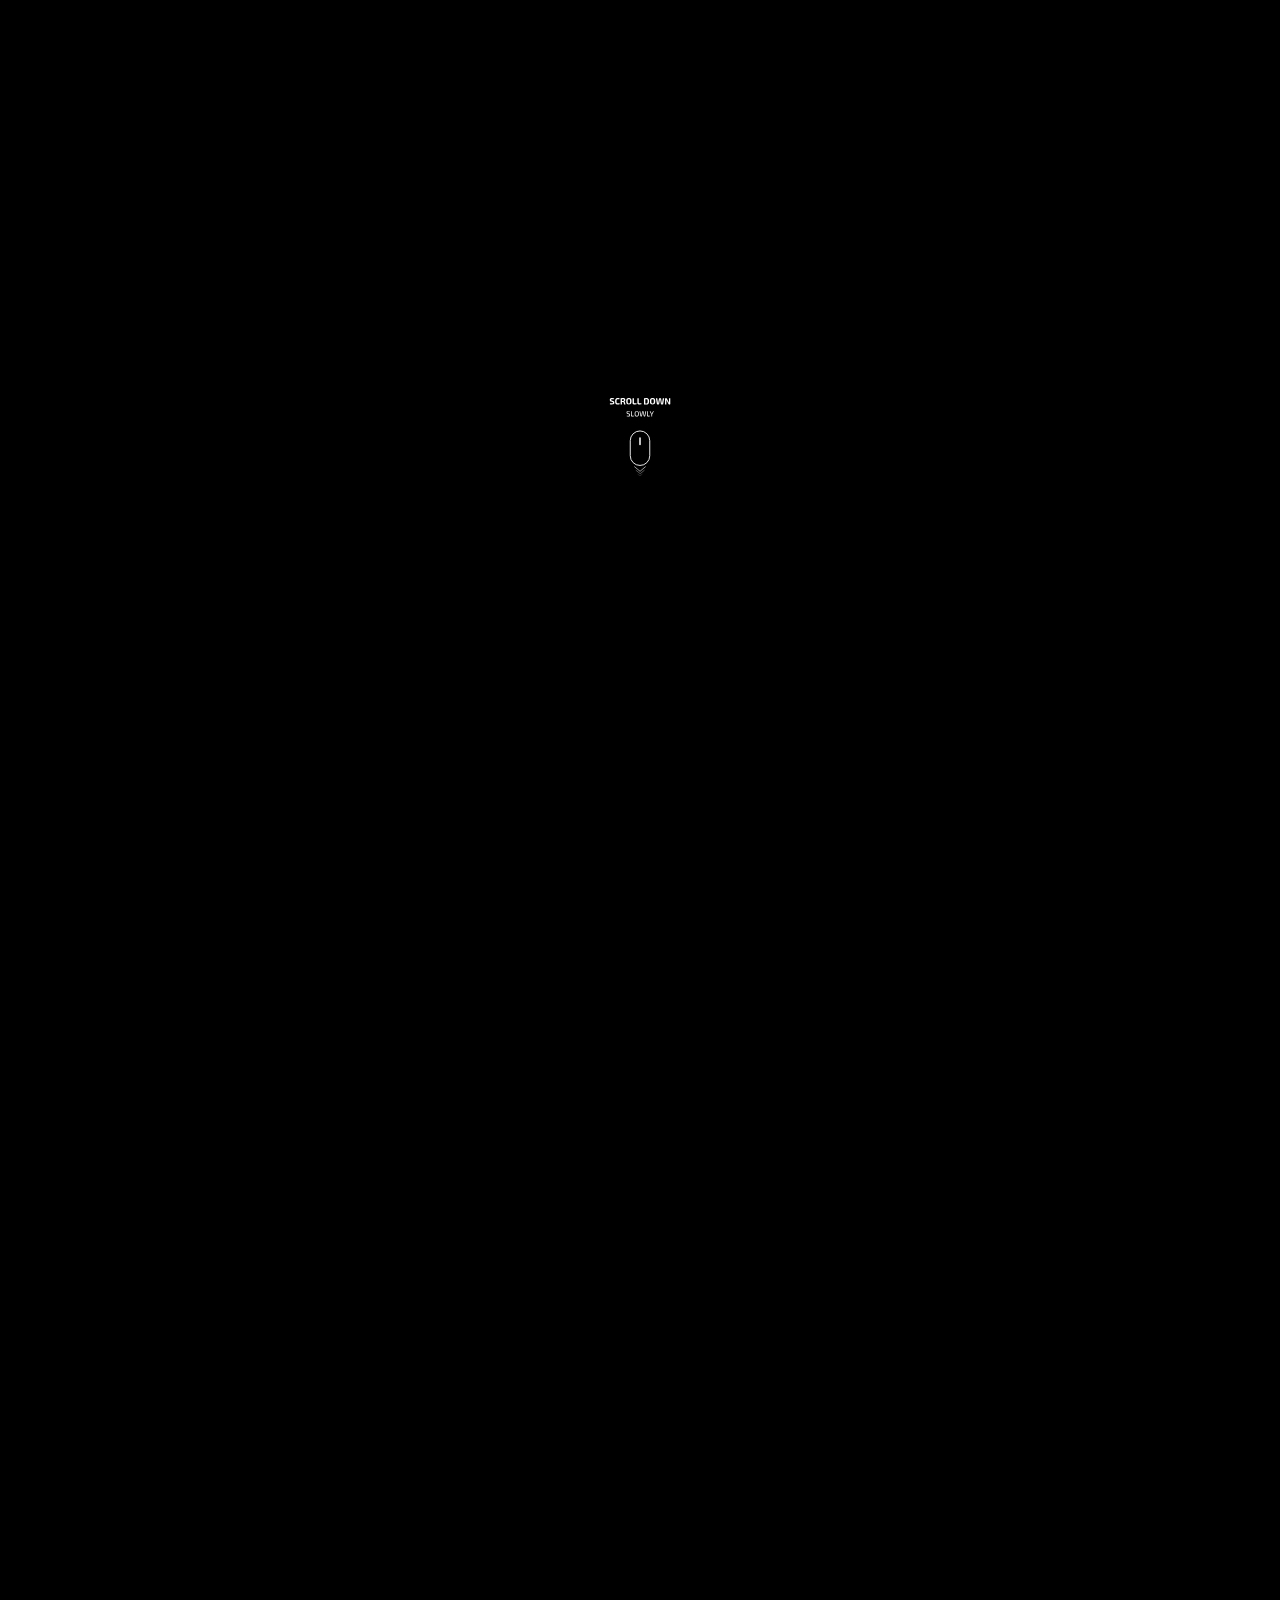
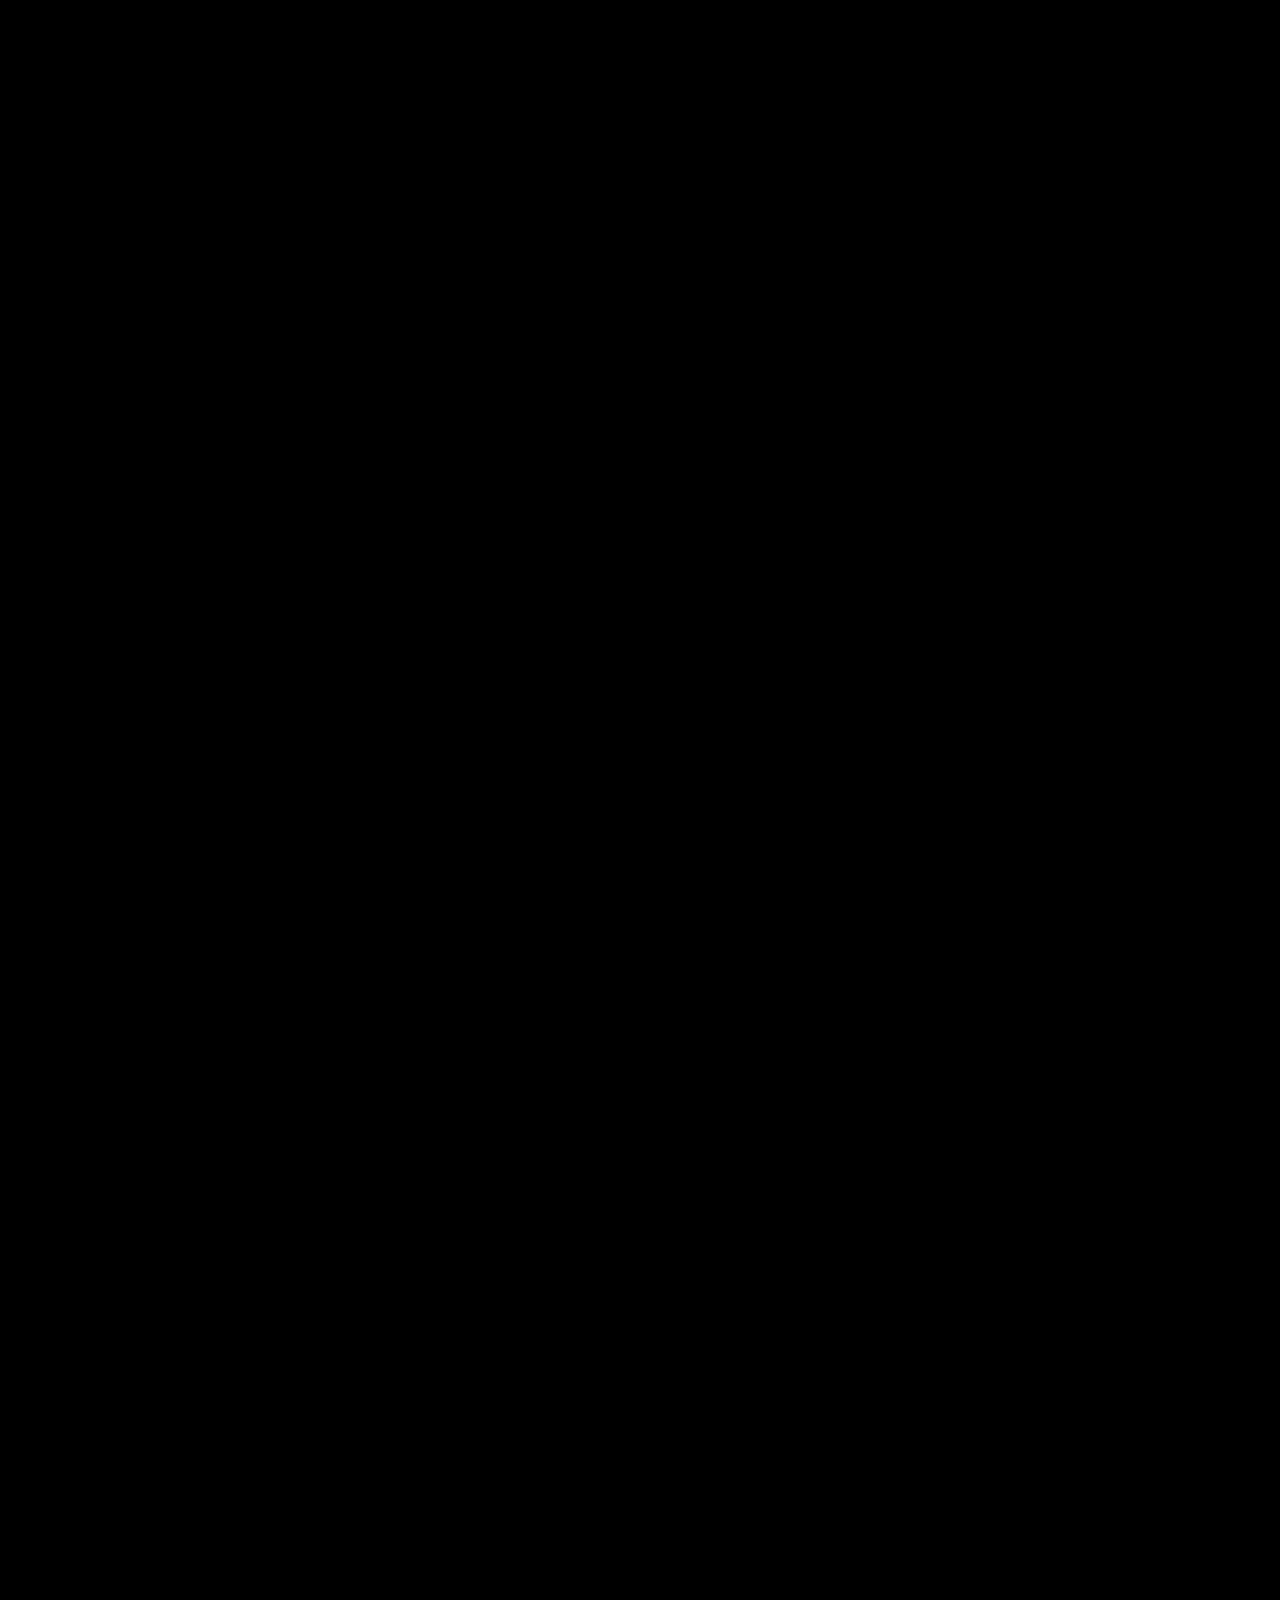
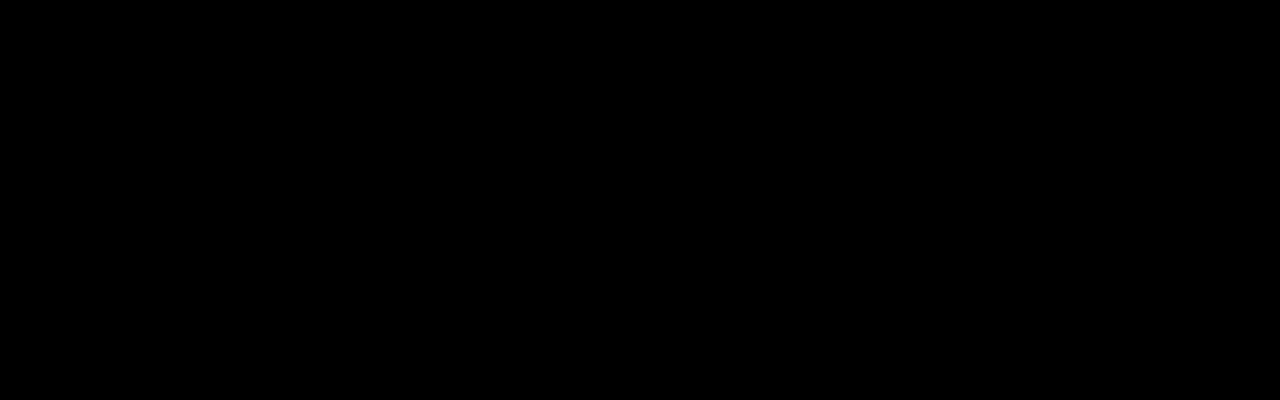
==== Index.html @ e4885d17 "the curtain house and the texki images added to the display" ====
<!DOCTYPE html>
<html lang="en">

<head>
    <meta charset="UTF-8">
    <meta http-equiv="X-UA-Compatible" content="IE=edge">
    <meta name="viewport" content="width=device-width, initial-scale=1.0">
    <link rel="stylesheet" href="Styles/Style.css">
    <title>Manshadchangampalli</title>
    <script src="https://cdnjs.cloudflare.com/ajax/libs/gsap/2.1.2/TweenMax.min.js"></script>
    <script src="https://cdnjs.cloudflare.com/ajax/libs/ScrollMagic/2.0.6/ScrollMagic.min.js"></script>
    <script src="https://cdnjs.cloudflare.com/ajax/libs/ScrollMagic/2.0.6/plugins/animation.gsap.min.js"></script>


</head>

<body>
    <section class="container">

        <!-- this is the hero section . it also have two sections -->
        <div class="hero">
            <!-- this is the first section of the hero page -->
            <div class="first-section">
                <!-- this is the hero page svg.it include the scrol icon and the laptop table  -->
                <!-- it is the text which is hello and iam manshad  -->
                <svg width="1080" height="482" viewBox="0 0 1080 482" fill="none" xmlns="http://www.w3.org/2000/svg">
                    <g id="Hero-page-svg">
                        <g id="Scroll-icon">
                            <rect id="Rectangle 1" x="507.5" y="127.5" width="65" height="115" rx="32.5" stroke="white"
                                stroke-width="3" />
                            <path id="Vector 1" d="M540 151L540 173" stroke="white" stroke-width="5"
                                stroke-linecap="round" />
                            <path id="Vector 4" d="M522 247L540.24 262L558 247" stroke="white" stroke-width="2"
                                stroke-linecap="round" stroke-linejoin="round" />
                            <path id="Vector 5" d="M527 259L540.68 270L554 259" stroke="white" stroke-opacity="0.75"
                                stroke-width="1.5" stroke-linecap="round" stroke-linejoin="round" />
                            <path id="Vector 6" d="M533 272L540.093 277L547 272" stroke="white" stroke-opacity="0.5"
                                stroke-linecap="round" stroke-linejoin="round" />
                            <path id="SLOWLY"
                                d="M501.05 61.45C501.883 61.45 502.742 61.4917 503.625 61.575C504.525 61.6417 505.417 61.775 506.3 61.975L506.125 63.75C505.392 63.7167 504.583 63.6917 503.7 63.675C502.817 63.6583 501.958 63.65 501.125 63.65C500.342 63.65 499.708 63.6917 499.225 63.775C498.742 63.8417 498.383 64.05 498.15 64.4C497.933 64.7333 497.825 65.2917 497.825 66.075C497.825 66.9583 497.992 67.575 498.325 67.925C498.658 68.275 499.2 68.55 499.95 68.75L503.425 69.675C504.758 70.025 505.675 70.5917 506.175 71.375C506.675 72.1583 506.925 73.2167 506.925 74.55C506.925 75.8667 506.717 76.8667 506.3 77.55C505.9 78.2333 505.267 78.7 504.4 78.95C503.533 79.1833 502.408 79.3 501.025 79.3C500.458 79.3 499.708 79.275 498.775 79.225C497.842 79.175 496.767 79.0333 495.55 78.8L495.725 76.975C496.708 77.0083 497.508 77.0333 498.125 77.05C498.742 77.0667 499.275 77.0833 499.725 77.1C500.175 77.1 500.633 77.1 501.1 77.1C501.933 77.1 502.592 77.0417 503.075 76.925C503.558 76.7917 503.9 76.5417 504.1 76.175C504.3 75.8083 504.4 75.2583 504.4 74.525C504.4 73.5917 504.233 72.9583 503.9 72.625C503.567 72.2917 503.042 72.0333 502.325 71.85L498.75 70.875C497.5 70.5417 496.617 69.9833 496.1 69.2C495.583 68.4 495.325 67.35 495.325 66.05C495.325 64.7 495.525 63.7 495.925 63.05C496.325 62.4 496.95 61.975 497.8 61.775C498.65 61.5583 499.733 61.45 501.05 61.45ZM512.685 61.75V75.35C512.685 76.4 513.227 76.925 514.31 76.925H520.485L520.61 78.85C519.493 78.9333 518.352 78.9833 517.185 79C516.035 79.0167 514.893 79.025 513.76 79.025C512.493 79.025 511.585 78.7167 511.035 78.1C510.485 77.4667 510.21 76.675 510.21 75.725V61.75H512.685ZM529.133 61.425C530.833 61.425 532.183 61.7 533.183 62.25C534.2 62.8 534.925 63.725 535.358 65.025C535.808 66.325 536.033 68.1083 536.033 70.375C536.033 72.6417 535.808 74.425 535.358 75.725C534.925 77.025 534.2 77.95 533.183 78.5C532.183 79.05 530.833 79.325 529.133 79.325C527.433 79.325 526.075 79.05 525.058 78.5C524.042 77.95 523.308 77.025 522.858 75.725C522.408 74.425 522.183 72.6417 522.183 70.375C522.183 68.1083 522.408 66.325 522.858 65.025C523.308 63.725 524.042 62.8 525.058 62.25C526.075 61.7 527.433 61.425 529.133 61.425ZM529.133 63.6C528.05 63.6 527.192 63.8083 526.558 64.225C525.942 64.625 525.5 65.325 525.233 66.325C524.967 67.3083 524.833 68.6583 524.833 70.375C524.833 72.0917 524.967 73.45 525.233 74.45C525.5 75.4333 525.942 76.1333 526.558 76.55C527.192 76.95 528.05 77.15 529.133 77.15C530.217 77.15 531.067 76.95 531.683 76.55C532.317 76.1333 532.767 75.4333 533.033 74.45C533.3 73.45 533.433 72.0917 533.433 70.375C533.433 68.6583 533.3 67.3083 533.033 66.325C532.767 65.325 532.317 64.625 531.683 64.225C531.067 63.8083 530.217 63.6 529.133 63.6ZM560.605 61.75L557.23 78.275C557.18 78.4917 557.064 78.6667 556.88 78.8C556.714 78.9333 556.514 79 556.28 79H553.58C553.347 79 553.139 78.9333 552.955 78.8C552.772 78.65 552.664 78.4667 552.63 78.25L550.08 65.6C549.997 65.2667 549.922 64.9333 549.855 64.6C549.805 64.2667 549.747 63.9333 549.68 63.6H549.18C549.114 63.9333 549.047 64.275 548.98 64.625C548.93 64.9583 548.872 65.2833 548.805 65.6L546.28 78.25C546.23 78.4667 546.114 78.65 545.93 78.8C545.764 78.9333 545.564 79 545.33 79H542.605C542.372 79 542.164 78.9333 541.98 78.8C541.797 78.6667 541.689 78.4917 541.655 78.275L538.28 61.75H540.88L543.405 74.925C543.472 75.2583 543.53 75.6083 543.58 75.975C543.63 76.3417 543.689 76.725 543.755 77.125H544.305C544.422 76.325 544.555 75.5917 544.705 74.925L547.23 62.55C547.264 62.3167 547.364 62.125 547.53 61.975C547.714 61.825 547.93 61.75 548.18 61.75H550.705C550.955 61.75 551.164 61.825 551.33 61.975C551.497 62.125 551.605 62.3167 551.655 62.55L554.18 74.925C554.264 75.3083 554.33 75.6833 554.38 76.05C554.447 76.4 554.497 76.7583 554.53 77.125H555.155C555.189 76.7583 555.23 76.3917 555.28 76.025C555.33 75.6583 555.389 75.3 555.455 74.95L558.005 61.75H560.605ZM565.883 61.75V75.35C565.883 76.4 566.425 76.925 567.508 76.925H573.683L573.808 78.85C572.692 78.9333 571.55 78.9833 570.383 79C569.233 79.0167 568.092 79.025 566.958 79.025C565.692 79.025 564.783 78.7167 564.233 78.1C563.683 77.4667 563.408 76.675 563.408 75.725V61.75H565.883ZM586.178 61.75L580.453 73.025V79H577.953V72.975L572.228 61.75H574.878L578.378 68.85C578.528 69.1667 578.661 69.5 578.778 69.85C578.895 70.2 579.011 70.5333 579.128 70.85H579.303C579.42 70.5333 579.536 70.2 579.653 69.85C579.786 69.5 579.92 69.175 580.053 68.875L583.553 61.75H586.178Z"
                                fill="white" />
                            <path id="SCROLL-DOWN"
                                d="M446.91 17.91C447.93 17.91 449.04 17.97 450.24 18.09C451.44 18.19 452.61 18.4 453.75 18.72L453.45 21.78C452.57 21.74 451.53 21.71 450.33 21.69C449.15 21.67 448 21.66 446.88 21.66C446.14 21.66 445.54 21.7 445.08 21.78C444.64 21.86 444.32 22.04 444.12 22.32C443.94 22.58 443.85 23.02 443.85 23.64C443.85 24.36 444.01 24.88 444.33 25.2C444.67 25.52 445.24 25.8 446.04 26.04L450.03 27.33C451.67 27.91 452.81 28.68 453.45 29.64C454.11 30.58 454.44 31.83 454.44 33.39C454.44 34.97 454.19 36.2 453.69 37.08C453.19 37.94 452.37 38.54 451.23 38.88C450.11 39.22 448.61 39.39 446.73 39.39C446.05 39.39 445.08 39.34 443.82 39.24C442.56 39.16 441.13 38.94 439.53 38.58L439.8 35.34C441.58 35.4 443 35.44 444.06 35.46C445.14 35.48 446.03 35.49 446.73 35.49C447.93 35.49 448.75 35.37 449.19 35.13C449.63 34.87 449.85 34.31 449.85 33.45C449.85 32.71 449.69 32.19 449.37 31.89C449.07 31.59 448.56 31.33 447.84 31.11L443.64 29.67C442.04 29.11 440.91 28.36 440.25 27.42C439.61 26.48 439.29 25.23 439.29 23.67C439.29 22.09 439.54 20.89 440.04 20.07C440.56 19.23 441.38 18.66 442.5 18.36C443.62 18.06 445.09 17.91 446.91 17.91ZM465.748 17.94C466.708 17.94 467.538 17.97 468.238 18.03C468.938 18.07 469.578 18.14 470.158 18.24C470.738 18.34 471.338 18.47 471.958 18.63L471.598 22.02C470.938 21.98 470.328 21.95 469.768 21.93C469.208 21.91 468.608 21.89 467.968 21.87C467.348 21.85 466.608 21.84 465.748 21.84C464.728 21.84 463.928 22.05 463.348 22.47C462.768 22.87 462.358 23.56 462.118 24.54C461.898 25.52 461.788 26.89 461.788 28.65C461.788 30.39 461.898 31.76 462.118 32.76C462.358 33.74 462.768 34.43 463.348 34.83C463.928 35.23 464.728 35.43 465.748 35.43C467.128 35.43 468.288 35.42 469.228 35.4C470.168 35.36 471.098 35.28 472.018 35.16L472.408 38.52C471.448 38.82 470.468 39.03 469.468 39.15C468.468 39.29 467.228 39.36 465.748 39.36C463.608 39.36 461.888 39.02 460.588 38.34C459.308 37.64 458.388 36.51 457.828 34.95C457.268 33.39 456.988 31.29 456.988 28.65C456.988 26.01 457.268 23.91 457.828 22.35C458.388 20.79 459.308 19.67 460.588 18.99C461.888 18.29 463.608 17.94 465.748 17.94ZM483.265 18C485.085 18 486.555 18.19 487.675 18.57C488.815 18.93 489.645 19.56 490.165 20.46C490.705 21.34 490.975 22.57 490.975 24.15C490.975 25.61 490.675 26.79 490.075 27.69C489.495 28.57 488.465 29.1 486.985 29.28V29.43C487.525 29.55 488.095 29.84 488.695 30.3C489.295 30.74 489.715 31.49 489.955 32.55L491.755 39H486.955L485.365 32.67C485.165 32.01 484.885 31.55 484.525 31.29C484.185 31.03 483.705 30.9 483.085 30.9C481.765 30.9 480.675 30.89 479.815 30.87V39H475.315V18.3C476.135 18.22 476.915 18.16 477.655 18.12C478.395 18.08 479.205 18.05 480.085 18.03C480.965 18.01 482.025 18 483.265 18ZM483.175 21.45C481.955 21.45 480.835 21.45 479.815 21.45V27.45H483.175C484.395 27.45 485.235 27.25 485.695 26.85C486.155 26.43 486.385 25.62 486.385 24.42C486.385 23.24 486.155 22.45 485.695 22.05C485.235 21.65 484.395 21.45 483.175 21.45ZM502.9 17.88C504.54 17.88 505.92 18.06 507.04 18.42C508.18 18.76 509.1 19.34 509.8 20.16C510.5 20.98 511.01 22.08 511.33 23.46C511.65 24.84 511.81 26.57 511.81 28.65C511.81 30.73 511.65 32.46 511.33 33.84C511.01 35.22 510.5 36.32 509.8 37.14C509.1 37.96 508.18 38.54 507.04 38.88C505.92 39.22 504.54 39.39 502.9 39.39C501.26 39.39 499.87 39.22 498.73 38.88C497.59 38.54 496.67 37.96 495.97 37.14C495.27 36.32 494.76 35.22 494.44 33.84C494.14 32.46 493.99 30.73 493.99 28.65C493.99 26.57 494.14 24.84 494.44 23.46C494.76 22.08 495.27 20.98 495.97 20.16C496.67 19.34 497.59 18.76 498.73 18.42C499.87 18.06 501.26 17.88 502.9 17.88ZM502.9 21.48C501.84 21.48 501.01 21.69 500.41 22.11C499.83 22.53 499.41 23.26 499.15 24.3C498.91 25.34 498.79 26.79 498.79 28.65C498.79 30.51 498.91 31.96 499.15 33C499.41 34.04 499.83 34.77 500.41 35.19C501.01 35.59 501.84 35.79 502.9 35.79C503.94 35.79 504.76 35.59 505.36 35.19C505.96 34.77 506.38 34.04 506.62 33C506.86 31.96 506.98 30.51 506.98 28.65C506.98 26.79 506.86 25.34 506.62 24.3C506.38 23.26 505.96 22.53 505.36 22.11C504.76 21.69 503.94 21.48 502.9 21.48ZM519.776 18.3V33.78C519.776 34.8 520.316 35.31 521.396 35.31H528.626L528.836 38.76C527.396 38.92 525.896 39.01 524.336 39.03C522.796 39.05 521.276 39.06 519.776 39.06C518.256 39.06 517.116 38.66 516.356 37.86C515.596 37.06 515.216 36.03 515.216 34.77V18.3H519.776ZM535.83 18.3V33.78C535.83 34.8 536.37 35.31 537.45 35.31H544.68L544.89 38.76C543.45 38.92 541.95 39.01 540.39 39.03C538.85 39.05 537.33 39.06 535.83 39.06C534.31 39.06 533.17 38.66 532.41 37.86C531.65 37.06 531.27 36.03 531.27 34.77V18.3H535.83ZM561.315 18C563.495 18 565.225 18.32 566.505 18.96C567.805 19.6 568.745 20.69 569.325 22.23C569.905 23.77 570.195 25.91 570.195 28.65C570.195 31.39 569.905 33.53 569.325 35.07C568.745 36.61 567.805 37.7 566.505 38.34C565.225 38.96 563.495 39.27 561.315 39.27C559.735 39.27 558.285 39.24 556.965 39.18C555.645 39.14 554.395 39.08 553.215 39V18.3C554.415 18.22 555.665 18.15 556.965 18.09C558.265 18.03 559.715 18 561.315 18ZM561.315 21.51C560.655 21.51 560.025 21.51 559.425 21.51C558.845 21.51 558.295 21.52 557.775 21.54V35.73C558.855 35.75 560.035 35.76 561.315 35.76C562.355 35.76 563.165 35.56 563.745 35.16C564.325 34.74 564.735 34.01 564.975 32.97C565.235 31.93 565.365 30.49 565.365 28.65C565.365 26.81 565.235 25.37 564.975 24.33C564.735 23.29 564.325 22.56 563.745 22.14C563.165 21.72 562.355 21.51 561.315 21.51ZM581.914 17.88C583.554 17.88 584.934 18.06 586.054 18.42C587.194 18.76 588.114 19.34 588.814 20.16C589.514 20.98 590.024 22.08 590.344 23.46C590.664 24.84 590.824 26.57 590.824 28.65C590.824 30.73 590.664 32.46 590.344 33.84C590.024 35.22 589.514 36.32 588.814 37.14C588.114 37.96 587.194 38.54 586.054 38.88C584.934 39.22 583.554 39.39 581.914 39.39C580.274 39.39 578.884 39.22 577.744 38.88C576.604 38.54 575.684 37.96 574.984 37.14C574.284 36.32 573.774 35.22 573.454 33.84C573.154 32.46 573.004 30.73 573.004 28.65C573.004 26.57 573.154 24.84 573.454 23.46C573.774 22.08 574.284 20.98 574.984 20.16C575.684 19.34 576.604 18.76 577.744 18.42C578.884 18.06 580.274 17.88 581.914 17.88ZM581.914 21.48C580.854 21.48 580.024 21.69 579.424 22.11C578.844 22.53 578.424 23.26 578.164 24.3C577.924 25.34 577.804 26.79 577.804 28.65C577.804 30.51 577.924 31.96 578.164 33C578.424 34.04 578.844 34.77 579.424 35.19C580.024 35.59 580.854 35.79 581.914 35.79C582.954 35.79 583.774 35.59 584.374 35.19C584.974 34.77 585.394 34.04 585.634 33C585.874 31.96 585.994 30.51 585.994 28.65C585.994 26.79 585.874 25.34 585.634 24.3C585.394 23.26 584.974 22.53 584.374 22.11C583.774 21.69 582.954 21.48 581.914 21.48ZM620.631 18.3L617.241 37.74C617.181 38.12 616.991 38.43 616.671 38.67C616.371 38.89 616.021 39 615.621 39H611.361C610.941 39 610.571 38.89 610.251 38.67C609.951 38.43 609.781 38.11 609.741 37.71L607.401 24.21C607.321 23.77 607.251 23.33 607.191 22.89C607.151 22.43 607.101 21.98 607.041 21.54H606.471C606.411 21.98 606.351 22.43 606.291 22.89C606.251 23.35 606.201 23.8 606.141 24.24L603.831 37.71C603.771 38.11 603.581 38.43 603.261 38.67C602.961 38.89 602.611 39 602.211 39H597.921C597.501 39 597.141 38.89 596.841 38.67C596.541 38.43 596.361 38.12 596.301 37.74L592.911 18.3H597.501L599.661 32.7C599.701 33.16 599.741 33.64 599.781 34.14C599.841 34.62 599.891 35.14 599.931 35.7H600.501C600.581 35.22 600.661 34.72 600.741 34.2C600.821 33.68 600.901 33.18 600.981 32.7L603.291 19.68C603.331 19.28 603.501 18.95 603.801 18.69C604.101 18.43 604.461 18.3 604.881 18.3H608.661C609.081 18.3 609.431 18.43 609.711 18.69C610.011 18.95 610.191 19.28 610.251 19.68L612.561 32.73C612.641 33.21 612.721 33.71 612.801 34.23C612.881 34.73 612.951 35.22 613.011 35.7H613.611C613.651 35.22 613.691 34.73 613.731 34.23C613.771 33.71 613.821 33.22 613.881 32.76L616.041 18.3H620.631ZM640.959 18.3V37.35C640.959 38.45 640.409 39 639.309 39H636.789C636.289 39 635.909 38.89 635.649 38.67C635.409 38.43 635.169 38.08 634.929 37.62L629.199 26.73C628.959 26.29 628.719 25.79 628.479 25.23C628.259 24.67 628.069 24.13 627.909 23.61H627.579C627.719 24.73 627.789 25.81 627.789 26.85V39H623.469V19.95C623.469 18.85 624.019 18.3 625.119 18.3H627.609C628.089 18.3 628.449 18.42 628.689 18.66C628.949 18.88 629.199 19.21 629.439 19.65L634.989 30.21C635.229 30.67 635.479 31.19 635.739 31.77C635.999 32.33 636.249 32.9 636.489 33.48H636.849C636.789 32.9 636.739 32.33 636.699 31.77C636.679 31.19 636.669 30.61 636.669 30.03V18.3H640.959Z"
                                fill="white" />
                        </g>
                        <g id="FirstSectionSvg">
                            <g id="Table">
                                <path id="Rectangle 65" d="M124 176H964L1080 438H0L124 176Z"
                                    fill="url(#paint0_linear_51:72)" />
                                <path id="Rectangle 66" d="M0 438H1080V482H0V438Z" fill="#4D1C00" />
                            </g>
                            <g id="Mobile">
                                <g id="Rectangle 61" filter="url(#filter0_f_51:72)">
                                    <path
                                        d="M192.861 340.832C195.169 339.742 197.86 339.824 200.1 341.054L281.682 385.823C287.326 388.92 287.201 397.088 281.467 399.998L227.152 427.556C223.807 429.253 219.827 429.12 216.598 427.204L137.986 380.572C132.465 377.297 132.84 369.168 138.638 366.43L192.861 340.832Z"
                                        fill="black" fill-opacity="0.6" />
                                </g>
                                <path id="Rectangle 58"
                                    d="M184.861 335.832C187.169 334.742 189.86 334.824 192.1 336.054L273.682 380.823C279.326 383.92 279.201 392.088 273.467 394.998L219.152 422.556C215.807 424.253 211.827 424.12 208.598 422.204L129.986 375.572C124.465 372.297 124.84 364.168 130.638 361.43L184.861 335.832Z"
                                    fill="#C4C4C4" />
                                <path id="Rectangle 59"
                                    d="M179.325 338.304C185.111 335.583 191.85 335.804 197.452 338.901L277.761 383.287C278.466 383.677 278.447 384.699 277.728 385.059L219.228 414.429C215.882 416.108 211.913 415.963 208.694 414.044L126.357 364.95C125.668 364.539 125.716 363.523 126.441 363.182L179.325 338.304Z"
                                    fill="white" />
                                <path id="Rectangle 60"
                                    d="M198.213 339.038L272.272 379.563L204.161 412.607L133.411 370.276L198.213 339.038Z"
                                    fill="#1B1919" />
                            </g>
                            <g id="Paper">
                                <path id="Vector 9"
                                    d="M954 242.167L845.754 193C799.805 210.79 708.332 246.538 710.023 247.21C711.714 247.882 778.946 283.35 812.35 301L954 242.167Z"
                                    fill="white" />
                                <g id="Vector 10" filter="url(#filter1_f_51:72)">
                                    <path
                                        d="M836.874 211.771C839.105 209.63 841.277 207.75 844.026 206.289C844.685 205.939 845.342 205.603 845.961 205.19C846.138 205.071 846.541 204.725 846.804 204.771C847.77 204.937 844.155 210.746 844.205 211.352C844.219 211.52 844.843 211.228 844.904 211.212C845.343 211.095 845.824 211.046 846.275 210.994C846.777 210.936 846.503 211.736 846.589 212.05C846.685 212.4 846.659 213.023 846.983 213.255C847.826 213.857 848.779 213.204 849.591 212.967C850.376 212.737 851.191 214.4 851.643 215C851.938 215.391 851.861 215.819 852.073 216.17C852.244 216.453 852.888 216.313 853.167 216.327C853.9 216.363 854.104 216.417 854.861 216.091C855.208 215.942 856.867 214.971 857.038 215.629C857.377 216.927 857.099 218.552 856.976 219.871C856.917 220.499 858.658 220.232 858.956 220.176C859.445 220.085 859.715 219.846 860.139 220.168C860.896 220.741 861.278 221.249 862.29 221.189C863.459 221.12 864.537 220.524 865.678 220.29C866.038 220.216 866.762 220.851 867.138 220.979C867.596 221.136 868.469 221.377 868.492 221.948C868.523 222.747 869.244 223.141 870.015 223.222C870.996 223.326 871.167 223.427 871.951 223.903C872.532 224.256 873.143 224.529 873.797 224.724C874.044 224.797 874.541 224.834 874.747 225.003C875.05 225.253 875 225.574 875.141 225.867C875.599 226.815 876.661 227.993 877.543 228.599C877.889 228.837 877.883 229.107 878.152 229.315C879.197 230.118 880.613 230.544 881.8 231.122C882.858 231.637 883.997 231.831 885.071 232.283C886.187 232.752 887.366 232.951 888.557 233.129C888.978 233.192 903.28 234.808 903.682 235.023C904.576 235.502 891.679 234.859 892.689 235.023"
                                        stroke="#AD8888" stroke-width="0.5" stroke-linecap="round" />
                                </g>
                                <g id="Vector 11" filter="url(#filter2_f_51:72)">
                                    <path
                                        d="M815.732 215.693C817.179 219.377 816.671 220.372 820.337 220.922C824.125 221.491 827.26 220.735 830.954 220.735C832.257 220.735 831.702 222.431 831.8 223.257C831.986 224.83 836.409 224.056 837.532 224.097C839.196 224.159 838.337 229.159 840.445 230.447C841.877 231.323 843.375 230.668 844.297 232.502C844.731 233.364 843.974 234.944 845.331 235.023C849.486 235.266 847.912 238.874 849.935 239.879C851.19 240.503 853.363 239.392 854.445 240.253C855.684 241.238 857.397 241.69 859.05 241.747C862.235 241.856 863.633 243.96 865.627 246.603C867.363 248.904 872.328 248.471 874.93 248.471"
                                        stroke="#AD8888" stroke-width="0.5" stroke-linecap="round" />
                                </g>
                                <g id="Vector 12" filter="url(#filter3_f_51:72)">
                                    <path
                                        d="M831.8 215.693C833.22 219.308 832.659 220.827 835.371 218.401C837.132 216.825 837.366 217.863 838.566 219.054C840.34 220.818 847.868 220.673 847.868 222.837C847.868 227.381 850.529 226.619 854.304 226.619C855.884 226.619 859.707 224.845 859.707 227.039C859.707 228.037 859.154 230.739 860.553 230.821C861.709 230.889 864.59 230.248 865.439 231.008C866.752 232.182 866.562 232.752 868.822 233.529C870.707 234.178 871.431 234.749 871.547 236.704C871.617 237.884 874.813 239.121 875.775 239.599C878.862 241.133 880.672 245.949 883.809 245.949C884.802 245.949 886.769 244.636 886.769 245.623C886.769 247.459 887.975 247.879 888.46 245.949"
                                        stroke="#AD8888" stroke-width="0.5" stroke-linecap="round" />
                                </g>
                            </g>
                            <g id="Keyboard">
                                <path id="Rectangle 5"
                                    d="M355.043 270.553C356.661 263.221 363.159 258 370.668 258H760.562C768.071 258 774.569 263.221 776.187 270.553L798.632 372.294C800.835 382.28 793.234 391.741 783.008 391.741H348.222C337.996 391.741 330.395 382.28 332.598 372.294L355.043 270.553Z"
                                    fill="black" fill-opacity="0.38" />
                                <path id="Rectangle 58_2"
                                    d="M336.736 259.664C338.354 252.332 344.852 247.111 352.36 247.111H742.255C749.763 247.111 756.261 252.332 757.879 259.664L780.325 361.405C782.528 371.391 774.926 380.852 764.7 380.852H329.915C319.689 380.852 312.087 371.391 314.29 361.405L336.736 259.664Z"
                                    fill="#C4C4C4" />
                                <path id="Rectangle 6"
                                    d="M336.628 259.488C338.313 252.241 344.772 247.111 352.213 247.111H742.402C749.843 247.111 756.302 252.241 757.987 259.488L780.053 354.414C782.386 364.447 774.769 374.037 764.469 374.037H330.146C319.846 374.037 312.229 364.447 314.562 354.414L336.628 259.488Z"
                                    fill="#EAE0E0" />
                                <g id="Rectangle 7">
                                    <path
                                        d="M361.011 267.891C361.505 266.179 363.072 265 364.854 265H381.384C383.918 265 385.813 267.326 385.301 269.808L384.843 272.03C384.46 273.889 382.823 275.222 380.925 275.222H364.212C361.55 275.222 359.631 272.671 360.369 270.113L361.011 267.891Z"
                                        fill="black" />
                                    <path
                                        d="M361.011 267.891C361.505 266.179 363.072 265 364.854 265H381.384C383.918 265 385.813 267.326 385.301 269.808L384.843 272.03C384.46 273.889 382.823 275.222 380.925 275.222H364.212C361.55 275.222 359.631 272.671 360.369 270.113L361.011 267.891Z"
                                        fill="black" />
                                    <path
                                        d="M361.011 267.891C361.505 266.179 363.072 265 364.854 265H381.384C383.918 265 385.813 267.326 385.301 269.808L384.843 272.03C384.46 273.889 382.823 275.222 380.925 275.222H364.212C361.55 275.222 359.631 272.671 360.369 270.113L361.011 267.891Z"
                                        fill="black" />
                                </g>
                                <g id="Rectangle 19">
                                    <path
                                        d="M358.235 279.924C358.692 278.159 360.285 276.926 362.108 276.926H397.888C400.097 276.926 401.888 278.717 401.888 280.926V283.148C401.888 285.357 400.097 287.148 397.888 287.148H361.533C358.917 287.148 357.005 284.678 357.66 282.146L358.235 279.924Z"
                                        fill="black" />
                                    <path
                                        d="M358.235 279.924C358.692 278.159 360.285 276.926 362.108 276.926H397.888C400.097 276.926 401.888 278.717 401.888 280.926V283.148C401.888 285.357 400.097 287.148 397.888 287.148H361.533C358.917 287.148 357.005 284.678 357.66 282.146L358.235 279.924Z"
                                        fill="black" />
                                    <path
                                        d="M358.235 279.924C358.692 278.159 360.285 276.926 362.108 276.926H397.888C400.097 276.926 401.888 278.717 401.888 280.926V283.148C401.888 285.357 400.097 287.148 397.888 287.148H361.533C358.917 287.148 357.005 284.678 357.66 282.146L358.235 279.924Z"
                                        fill="black" />
                                </g>
                                <g id="Rectangle 31">
                                    <path
                                        d="M357.427 290.829C358.062 289.37 359.502 288.426 361.094 288.426H408.225C410.839 288.426 412.75 290.892 412.098 293.424L411.416 296.072C410.961 297.839 409.367 299.074 407.542 299.074H359.941C357.059 299.074 355.123 296.119 356.274 293.477L357.427 290.829Z"
                                        fill="black" />
                                    <path
                                        d="M357.427 290.829C358.062 289.37 359.502 288.426 361.094 288.426H408.225C410.839 288.426 412.75 290.892 412.098 293.424L411.416 296.072C410.961 297.839 409.367 299.074 407.542 299.074H359.941C357.059 299.074 355.123 296.119 356.274 293.477L357.427 290.829Z"
                                        fill="black" />
                                    <path
                                        d="M357.427 290.829C358.062 289.37 359.502 288.426 361.094 288.426H408.225C410.839 288.426 412.75 290.892 412.098 293.424L411.416 296.072C410.961 297.839 409.367 299.074 407.542 299.074H359.941C357.059 299.074 355.123 296.119 356.274 293.477L357.427 290.829Z"
                                        fill="black" />
                                </g>
                                <g id="Rectangle 43">
                                    <path
                                        d="M353.424 303.668C353.918 301.956 355.485 300.778 357.267 300.778H373.797C376.33 300.778 378.226 303.104 377.714 305.585L377.256 307.808C376.873 309.666 375.236 311 373.338 311H356.625C353.963 311 352.044 308.448 352.782 305.891L353.424 303.668Z"
                                        fill="black" />
                                    <path
                                        d="M353.424 303.668C353.918 301.956 355.485 300.778 357.267 300.778H373.797C376.33 300.778 378.226 303.104 377.714 305.585L377.256 307.808C376.873 309.666 375.236 311 373.338 311H356.625C353.963 311 352.044 308.448 352.782 305.891L353.424 303.668Z"
                                        fill="black" />
                                    <path
                                        d="M353.424 303.668C353.918 301.956 355.485 300.778 357.267 300.778H373.797C376.33 300.778 378.226 303.104 377.714 305.585L377.256 307.808C376.873 309.666 375.236 311 373.338 311H356.625C353.963 311 352.044 308.448 352.782 305.891L353.424 303.668Z"
                                        fill="black" />
                                </g>
                                <g id="Rectangle 8">
                                    <path
                                        d="M391.359 267.891C391.853 266.179 393.42 265 395.202 265H411.732C414.266 265 416.161 267.326 415.65 269.808L415.191 272.03C414.808 273.889 413.172 275.222 411.274 275.222H394.561C391.899 275.222 389.98 272.671 390.718 270.113L391.359 267.891Z"
                                        fill="black" />
                                    <path
                                        d="M391.359 267.891C391.853 266.179 393.42 265 395.202 265H411.732C414.266 265 416.161 267.326 415.65 269.808L415.191 272.03C414.808 273.889 413.172 275.222 411.274 275.222H394.561C391.899 275.222 389.98 272.671 390.718 270.113L391.359 267.891Z"
                                        fill="black" />
                                    <path
                                        d="M391.359 267.891C391.853 266.179 393.42 265 395.202 265H411.732C414.266 265 416.161 267.326 415.65 269.808L415.191 272.03C414.808 273.889 413.172 275.222 411.274 275.222H394.561C391.899 275.222 389.98 272.671 390.718 270.113L391.359 267.891Z"
                                        fill="black" />
                                </g>
                                <g id="Rectangle 20">
                                    <path
                                        d="M407.376 279.817C407.871 278.105 409.438 276.926 411.219 276.926H427.749C430.283 276.926 432.179 279.252 431.667 281.734L431.209 283.956C430.825 285.815 429.189 287.148 427.291 287.148H410.578C407.916 287.148 405.997 284.596 406.735 282.039L407.376 279.817Z"
                                        fill="black" />
                                    <path
                                        d="M407.376 279.817C407.871 278.105 409.438 276.926 411.219 276.926H427.749C430.283 276.926 432.179 279.252 431.667 281.734L431.209 283.956C430.825 285.815 429.189 287.148 427.291 287.148H410.578C407.916 287.148 405.997 284.596 406.735 282.039L407.376 279.817Z"
                                        fill="black" />
                                    <path
                                        d="M407.376 279.817C407.871 278.105 409.438 276.926 411.219 276.926H427.749C430.283 276.926 432.179 279.252 431.667 281.734L431.209 283.956C430.825 285.815 429.189 287.148 427.291 287.148H410.578C407.916 287.148 405.997 284.596 406.735 282.039L407.376 279.817Z"
                                        fill="black" />
                                </g>
                                <g id="Rectangle 32">
                                    <path
                                        d="M420.865 291.743C421.359 290.031 422.926 288.852 424.708 288.852H441.237C443.771 288.852 445.667 291.178 445.155 293.66L444.697 295.882C444.314 297.741 442.677 299.074 440.779 299.074H424.066C421.404 299.074 419.485 296.522 420.223 293.965L420.865 291.743Z"
                                        fill="black" />
                                    <path
                                        d="M420.865 291.743C421.359 290.031 422.926 288.852 424.708 288.852H441.237C443.771 288.852 445.667 291.178 445.155 293.66L444.697 295.882C444.314 297.741 442.677 299.074 440.779 299.074H424.066C421.404 299.074 419.485 296.522 420.223 293.965L420.865 291.743Z"
                                        fill="black" />
                                    <path
                                        d="M420.865 291.743C421.359 290.031 422.926 288.852 424.708 288.852H441.237C443.771 288.852 445.667 291.178 445.155 293.66L444.697 295.882C444.314 297.741 442.677 299.074 440.779 299.074H424.066C421.404 299.074 419.485 296.522 420.223 293.965L420.865 291.743Z"
                                        fill="black" />
                                </g>
                                <g id="Rectangle 44">
                                    <path
                                        d="M383.772 303.668C384.266 301.956 385.833 300.778 387.615 300.778H404.145C406.679 300.778 408.574 303.104 408.063 305.585L407.604 307.808C407.221 309.666 405.585 311 403.687 311H386.974C384.312 311 382.392 308.448 383.131 305.891L383.772 303.668Z"
                                        fill="black" />
                                    <path
                                        d="M383.772 303.668C384.266 301.956 385.833 300.778 387.615 300.778H404.145C406.679 300.778 408.574 303.104 408.063 305.585L407.604 307.808C407.221 309.666 405.585 311 403.687 311H386.974C384.312 311 382.392 308.448 383.131 305.891L383.772 303.668Z"
                                        fill="black" />
                                    <path
                                        d="M383.772 303.668C384.266 301.956 385.833 300.778 387.615 300.778H404.145C406.679 300.778 408.574 303.104 408.063 305.585L407.604 307.808C407.221 309.666 405.585 311 403.687 311H386.974C384.312 311 382.392 308.448 383.131 305.891L383.772 303.668Z"
                                        fill="black" />
                                </g>
                                <g id="Rectangle 9">
                                    <path
                                        d="M421.708 267.891C422.202 266.179 423.769 265 425.551 265H442.08C444.614 265 446.51 267.326 445.998 269.808L445.54 272.03C445.157 273.889 443.52 275.222 441.622 275.222H424.909C422.247 275.222 420.328 272.671 421.066 270.113L421.708 267.891Z"
                                        fill="black" />
                                    <path
                                        d="M421.708 267.891C422.202 266.179 423.769 265 425.551 265H442.08C444.614 265 446.51 267.326 445.998 269.808L445.54 272.03C445.157 273.889 443.52 275.222 441.622 275.222H424.909C422.247 275.222 420.328 272.671 421.066 270.113L421.708 267.891Z"
                                        fill="black" />
                                    <path
                                        d="M421.708 267.891C422.202 266.179 423.769 265 425.551 265H442.08C444.614 265 446.51 267.326 445.998 269.808L445.54 272.03C445.157 273.889 443.52 275.222 441.622 275.222H424.909C422.247 275.222 420.328 272.671 421.066 270.113L421.708 267.891Z"
                                        fill="black" />
                                </g>
                                <g id="Rectangle 21">
                                    <path
                                        d="M437.725 279.817C438.219 278.105 439.786 276.926 441.568 276.926H458.098C460.632 276.926 462.527 279.252 462.015 281.734L461.557 283.956C461.174 285.815 459.537 287.148 457.639 287.148H440.926C438.264 287.148 436.345 284.596 437.083 282.039L437.725 279.817Z"
                                        fill="black" />
                                    <path
                                        d="M437.725 279.817C438.219 278.105 439.786 276.926 441.568 276.926H458.098C460.632 276.926 462.527 279.252 462.015 281.734L461.557 283.956C461.174 285.815 459.537 287.148 457.639 287.148H440.926C438.264 287.148 436.345 284.596 437.083 282.039L437.725 279.817Z"
                                        fill="black" />
                                    <path
                                        d="M437.725 279.817C438.219 278.105 439.786 276.926 441.568 276.926H458.098C460.632 276.926 462.527 279.252 462.015 281.734L461.557 283.956C461.174 285.815 459.537 287.148 457.639 287.148H440.926C438.264 287.148 436.345 284.596 437.083 282.039L437.725 279.817Z"
                                        fill="black" />
                                </g>
                                <g id="Rectangle 33">
                                    <path
                                        d="M451.213 291.743C451.707 290.031 453.274 288.852 455.056 288.852H471.586C474.12 288.852 476.015 291.178 475.503 293.66L475.045 295.882C474.662 297.741 473.025 299.074 471.128 299.074H454.415C451.753 299.074 449.833 296.522 450.572 293.965L451.213 291.743Z"
                                        fill="black" />
                                    <path
                                        d="M451.213 291.743C451.707 290.031 453.274 288.852 455.056 288.852H471.586C474.12 288.852 476.015 291.178 475.503 293.66L475.045 295.882C474.662 297.741 473.025 299.074 471.128 299.074H454.415C451.753 299.074 449.833 296.522 450.572 293.965L451.213 291.743Z"
                                        fill="black" />
                                    <path
                                        d="M451.213 291.743C451.707 290.031 453.274 288.852 455.056 288.852H471.586C474.12 288.852 476.015 291.178 475.503 293.66L475.045 295.882C474.662 297.741 473.025 299.074 471.128 299.074H454.415C451.753 299.074 449.833 296.522 450.572 293.965L451.213 291.743Z"
                                        fill="black" />
                                </g>
                                <g id="Rectangle 45">
                                    <path
                                        d="M414.12 303.668C414.615 301.956 416.182 300.778 417.964 300.778H434.493C437.027 300.778 438.923 303.104 438.411 305.585L437.953 307.808C437.57 309.666 435.933 311 434.035 311H417.322C414.66 311 412.741 308.448 413.479 305.891L414.12 303.668Z"
                                        fill="black" />
                                    <path
                                        d="M414.12 303.668C414.615 301.956 416.182 300.778 417.964 300.778H434.493C437.027 300.778 438.923 303.104 438.411 305.585L437.953 307.808C437.57 309.666 435.933 311 434.035 311H417.322C414.66 311 412.741 308.448 413.479 305.891L414.12 303.668Z"
                                        fill="black" />
                                    <path
                                        d="M414.12 303.668C414.615 301.956 416.182 300.778 417.964 300.778H434.493C437.027 300.778 438.923 303.104 438.411 305.585L437.953 307.808C437.57 309.666 435.933 311 434.035 311H417.322C414.66 311 412.741 308.448 413.479 305.891L414.12 303.668Z"
                                        fill="black" />
                                </g>
                                <g id="Rectangle 10">
                                    <path
                                        d="M452.056 267.891C452.55 266.179 454.117 265 455.899 265H472.429C474.963 265 476.858 267.326 476.346 269.808L475.888 272.03C475.505 273.889 473.868 275.222 471.971 275.222H455.258C452.596 275.222 450.676 272.671 451.415 270.113L452.056 267.891Z"
                                        fill="black" />
                                    <path
                                        d="M452.056 267.891C452.55 266.179 454.117 265 455.899 265H472.429C474.963 265 476.858 267.326 476.346 269.808L475.888 272.03C475.505 273.889 473.868 275.222 471.971 275.222H455.258C452.596 275.222 450.676 272.671 451.415 270.113L452.056 267.891Z"
                                        fill="black" />
                                    <path
                                        d="M452.056 267.891C452.55 266.179 454.117 265 455.899 265H472.429C474.963 265 476.858 267.326 476.346 269.808L475.888 272.03C475.505 273.889 473.868 275.222 471.971 275.222H455.258C452.596 275.222 450.676 272.671 451.415 270.113L452.056 267.891Z"
                                        fill="black" />
                                </g>
                                <g id="Rectangle 22">
                                    <path
                                        d="M468.073 279.817C468.567 278.105 470.134 276.926 471.916 276.926H488.446C490.98 276.926 492.875 279.252 492.364 281.734L491.905 283.956C491.522 285.815 489.886 287.148 487.988 287.148H471.275C468.613 287.148 466.694 284.596 467.432 282.039L468.073 279.817Z"
                                        fill="black" />
                                    <path
                                        d="M468.073 279.817C468.567 278.105 470.134 276.926 471.916 276.926H488.446C490.98 276.926 492.875 279.252 492.364 281.734L491.905 283.956C491.522 285.815 489.886 287.148 487.988 287.148H471.275C468.613 287.148 466.694 284.596 467.432 282.039L468.073 279.817Z"
                                        fill="black" />
                                    <path
                                        d="M468.073 279.817C468.567 278.105 470.134 276.926 471.916 276.926H488.446C490.98 276.926 492.875 279.252 492.364 281.734L491.905 283.956C491.522 285.815 489.886 287.148 487.988 287.148H471.275C468.613 287.148 466.694 284.596 467.432 282.039L468.073 279.817Z"
                                        fill="black" />
                                </g>
                                <g id="Rectangle 34">
                                    <path
                                        d="M481.561 291.743C482.055 290.031 483.623 288.852 485.404 288.852H501.934C504.468 288.852 506.363 291.178 505.852 293.66L505.394 295.882C505.01 297.741 503.374 299.074 501.476 299.074H484.763C482.101 299.074 480.182 296.522 480.92 293.965L481.561 291.743Z"
                                        fill="black" />
                                    <path
                                        d="M481.561 291.743C482.055 290.031 483.623 288.852 485.404 288.852H501.934C504.468 288.852 506.363 291.178 505.852 293.66L505.394 295.882C505.01 297.741 503.374 299.074 501.476 299.074H484.763C482.101 299.074 480.182 296.522 480.92 293.965L481.561 291.743Z"
                                        fill="black" />
                                    <path
                                        d="M481.561 291.743C482.055 290.031 483.623 288.852 485.404 288.852H501.934C504.468 288.852 506.363 291.178 505.852 293.66L505.394 295.882C505.01 297.741 503.374 299.074 501.476 299.074H484.763C482.101 299.074 480.182 296.522 480.92 293.965L481.561 291.743Z"
                                        fill="black" />
                                </g>
                                <g id="Rectangle 11">
                                    <path
                                        d="M482.404 267.891C482.898 266.179 484.466 265 486.247 265H502.777C505.311 265 507.206 267.326 506.695 269.808L506.237 272.03C505.853 273.889 504.217 275.222 502.319 275.222H485.606C482.944 275.222 481.025 272.671 481.763 270.113L482.404 267.891Z"
                                        fill="black" />
                                    <path
                                        d="M482.404 267.891C482.898 266.179 484.466 265 486.247 265H502.777C505.311 265 507.206 267.326 506.695 269.808L506.237 272.03C505.853 273.889 504.217 275.222 502.319 275.222H485.606C482.944 275.222 481.025 272.671 481.763 270.113L482.404 267.891Z"
                                        fill="black" />
                                    <path
                                        d="M482.404 267.891C482.898 266.179 484.466 265 486.247 265H502.777C505.311 265 507.206 267.326 506.695 269.808L506.237 272.03C505.853 273.889 504.217 275.222 502.319 275.222H485.606C482.944 275.222 481.025 272.671 481.763 270.113L482.404 267.891Z"
                                        fill="black" />
                                </g>
                                <g id="Rectangle 23">
                                    <path
                                        d="M498.422 279.817C498.916 278.105 500.483 276.926 502.265 276.926H518.794C521.328 276.926 523.224 279.252 522.712 281.734L522.254 283.956C521.871 285.815 520.234 287.148 518.336 287.148H501.623C498.961 287.148 497.042 284.596 497.78 282.039L498.422 279.817Z"
                                        fill="black" />
                                    <path
                                        d="M498.422 279.817C498.916 278.105 500.483 276.926 502.265 276.926H518.794C521.328 276.926 523.224 279.252 522.712 281.734L522.254 283.956C521.871 285.815 520.234 287.148 518.336 287.148H501.623C498.961 287.148 497.042 284.596 497.78 282.039L498.422 279.817Z"
                                        fill="black" />
                                    <path
                                        d="M498.422 279.817C498.916 278.105 500.483 276.926 502.265 276.926H518.794C521.328 276.926 523.224 279.252 522.712 281.734L522.254 283.956C521.871 285.815 520.234 287.148 518.336 287.148H501.623C498.961 287.148 497.042 284.596 497.78 282.039L498.422 279.817Z"
                                        fill="black" />
                                </g>
                                <g id="Rectangle 35">
                                    <path
                                        d="M511.91 291.743C512.404 290.031 513.971 288.852 515.753 288.852H532.283C534.816 288.852 536.712 291.178 536.2 293.66L535.742 295.882C535.359 297.741 533.722 299.074 531.824 299.074H515.111C512.449 299.074 510.53 296.522 511.268 293.965L511.91 291.743Z"
                                        fill="black" />
                                    <path
                                        d="M511.91 291.743C512.404 290.031 513.971 288.852 515.753 288.852H532.283C534.816 288.852 536.712 291.178 536.2 293.66L535.742 295.882C535.359 297.741 533.722 299.074 531.824 299.074H515.111C512.449 299.074 510.53 296.522 511.268 293.965L511.91 291.743Z"
                                        fill="black" />
                                    <path
                                        d="M511.91 291.743C512.404 290.031 513.971 288.852 515.753 288.852H532.283C534.816 288.852 536.712 291.178 536.2 293.66L535.742 295.882C535.359 297.741 533.722 299.074 531.824 299.074H515.111C512.449 299.074 510.53 296.522 511.268 293.965L511.91 291.743Z"
                                        fill="black" />
                                </g>
                                <g id="Rectangle 12">
                                    <path
                                        d="M510.637 269C510.637 266.791 512.427 265 514.637 265H531.927C534.136 265 535.927 266.791 535.927 269V271.222C535.927 273.431 534.136 275.222 531.927 275.222H514.637C512.427 275.222 510.637 273.431 510.637 271.222V269Z"
                                        fill="black" />
                                    <path
                                        d="M510.637 269C510.637 266.791 512.427 265 514.637 265H531.927C534.136 265 535.927 266.791 535.927 269V271.222C535.927 273.431 534.136 275.222 531.927 275.222H514.637C512.427 275.222 510.637 273.431 510.637 271.222V269Z"
                                        fill="black" />
                                    <path
                                        d="M510.637 269C510.637 266.791 512.427 265 514.637 265H531.927C534.136 265 535.927 266.791 535.927 269V271.222C535.927 273.431 534.136 275.222 531.927 275.222H514.637C512.427 275.222 510.637 273.431 510.637 271.222V269Z"
                                        fill="black" />
                                </g>
                                <g id="Rectangle 24">
                                    <path
                                        d="M526.654 280.926C526.654 278.717 528.445 276.926 530.654 276.926H547.944C550.153 276.926 551.944 278.717 551.944 280.926V283.148C551.944 285.357 550.153 287.148 547.944 287.148H530.654C528.445 287.148 526.654 285.357 526.654 283.148V280.926Z"
                                        fill="black" />
                                    <path
                                        d="M526.654 280.926C526.654 278.717 528.445 276.926 530.654 276.926H547.944C550.153 276.926 551.944 278.717 551.944 280.926V283.148C551.944 285.357 550.153 287.148 547.944 287.148H530.654C528.445 287.148 526.654 285.357 526.654 283.148V280.926Z"
                                        fill="black" />
                                    <path
                                        d="M526.654 280.926C526.654 278.717 528.445 276.926 530.654 276.926H547.944C550.153 276.926 551.944 278.717 551.944 280.926V283.148C551.944 285.357 550.153 287.148 547.944 287.148H530.654C528.445 287.148 526.654 285.357 526.654 283.148V280.926Z"
                                        fill="black" />
                                </g>
                                <g id="Rectangle 36">
                                    <path
                                        d="M540.142 292.852C540.142 290.643 541.933 288.852 544.142 288.852H561.432C563.641 288.852 565.432 290.643 565.432 292.852V295.074C565.432 297.283 563.641 299.074 561.432 299.074H544.142C541.933 299.074 540.142 297.283 540.142 295.074V292.852Z"
                                        fill="black" />
                                    <path
                                        d="M540.142 292.852C540.142 290.643 541.933 288.852 544.142 288.852H561.432C563.641 288.852 565.432 290.643 565.432 292.852V295.074C565.432 297.283 563.641 299.074 561.432 299.074H544.142C541.933 299.074 540.142 297.283 540.142 295.074V292.852Z"
                                        fill="black" />
                                    <path
                                        d="M540.142 292.852C540.142 290.643 541.933 288.852 544.142 288.852H561.432C563.641 288.852 565.432 290.643 565.432 292.852V295.074C565.432 297.283 563.641 299.074 561.432 299.074H544.142C541.933 299.074 540.142 297.283 540.142 295.074V292.852Z"
                                        fill="black" />
                                </g>
                                <g id="Rectangle 13">
                                    <path
                                        d="M540.985 269C540.985 266.791 542.776 265 544.985 265H562.275C564.484 265 566.275 266.791 566.275 269V271.222C566.275 273.431 564.484 275.222 562.275 275.222H544.985C542.776 275.222 540.985 273.431 540.985 271.222V269Z"
                                        fill="black" />
                                    <path
                                        d="M540.985 269C540.985 266.791 542.776 265 544.985 265H562.275C564.484 265 566.275 266.791 566.275 269V271.222C566.275 273.431 564.484 275.222 562.275 275.222H544.985C542.776 275.222 540.985 273.431 540.985 271.222V269Z"
                                        fill="black" />
                                    <path
                                        d="M540.985 269C540.985 266.791 542.776 265 544.985 265H562.275C564.484 265 566.275 266.791 566.275 269V271.222C566.275 273.431 564.484 275.222 562.275 275.222H544.985C542.776 275.222 540.985 273.431 540.985 271.222V269Z"
                                        fill="black" />
                                </g>
                                <g id="Rectangle 25">
                                    <path
                                        d="M557.002 280.926C557.002 278.717 558.793 276.926 561.002 276.926H578.292C580.502 276.926 582.292 278.717 582.292 280.926V283.148C582.292 285.357 580.502 287.148 578.292 287.148H561.002C558.793 287.148 557.002 285.357 557.002 283.148V280.926Z"
                                        fill="black" />
                                    <path
                                        d="M557.002 280.926C557.002 278.717 558.793 276.926 561.002 276.926H578.292C580.502 276.926 582.292 278.717 582.292 280.926V283.148C582.292 285.357 580.502 287.148 578.292 287.148H561.002C558.793 287.148 557.002 285.357 557.002 283.148V280.926Z"
                                        fill="black" />
                                    <path
                                        d="M557.002 280.926C557.002 278.717 558.793 276.926 561.002 276.926H578.292C580.502 276.926 582.292 278.717 582.292 280.926V283.148C582.292 285.357 580.502 287.148 578.292 287.148H561.002C558.793 287.148 557.002 285.357 557.002 283.148V280.926Z"
                                        fill="black" />
                                </g>
                                <g id="Rectangle 37">
                                    <path
                                        d="M570.49 292.852C570.49 290.643 572.281 288.852 574.49 288.852H591.781C593.99 288.852 595.781 290.643 595.781 292.852V295.074C595.781 297.283 593.99 299.074 591.781 299.074H574.49C572.281 299.074 570.49 297.283 570.49 295.074V292.852Z"
                                        fill="black" />
                                    <path
                                        d="M570.49 292.852C570.49 290.643 572.281 288.852 574.49 288.852H591.781C593.99 288.852 595.781 290.643 595.781 292.852V295.074C595.781 297.283 593.99 299.074 591.781 299.074H574.49C572.281 299.074 570.49 297.283 570.49 295.074V292.852Z"
                                        fill="black" />
                                    <path
                                        d="M570.49 292.852C570.49 290.643 572.281 288.852 574.49 288.852H591.781C593.99 288.852 595.781 290.643 595.781 292.852V295.074C595.781 297.283 593.99 299.074 591.781 299.074H574.49C572.281 299.074 570.49 297.283 570.49 295.074V292.852Z"
                                        fill="black" />
                                </g>
                                <g id="Rectangle 14">
                                    <path
                                        d="M570.414 269.651C570.013 267.215 571.892 265 574.361 265H591.257C593.155 265 594.791 266.334 595.174 268.192L595.632 270.415C596.144 272.896 594.249 275.222 591.715 275.222H574.728C572.77 275.222 571.1 273.805 570.781 271.873L570.414 269.651Z"
                                        fill="black" />
                                    <path
                                        d="M570.414 269.651C570.013 267.215 571.892 265 574.361 265H591.257C593.155 265 594.791 266.334 595.174 268.192L595.632 270.415C596.144 272.896 594.249 275.222 591.715 275.222H574.728C572.77 275.222 571.1 273.805 570.781 271.873L570.414 269.651Z"
                                        fill="black" />
                                    <path
                                        d="M570.414 269.651C570.013 267.215 571.892 265 574.361 265H591.257C593.155 265 594.791 266.334 595.174 268.192L595.632 270.415C596.144 272.896 594.249 275.222 591.715 275.222H574.728C572.77 275.222 571.1 273.805 570.781 271.873L570.414 269.651Z"
                                        fill="black" />
                                </g>
                                <g id="Rectangle 26">
                                    <path
                                        d="M586.432 281.577C586.03 279.141 587.909 276.926 590.378 276.926H607.274C609.172 276.926 610.808 278.259 611.192 280.118L611.65 282.34C612.161 284.822 610.266 287.148 607.732 287.148H590.745C588.787 287.148 587.117 285.731 586.798 283.799L586.432 281.577Z"
                                        fill="black" />
                                    <path
                                        d="M586.432 281.577C586.03 279.141 587.909 276.926 590.378 276.926H607.274C609.172 276.926 610.808 278.259 611.192 280.118L611.65 282.34C612.161 284.822 610.266 287.148 607.732 287.148H590.745C588.787 287.148 587.117 285.731 586.798 283.799L586.432 281.577Z"
                                        fill="black" />
                                    <path
                                        d="M586.432 281.577C586.03 279.141 587.909 276.926 590.378 276.926H607.274C609.172 276.926 610.808 278.259 611.192 280.118L611.65 282.34C612.161 284.822 610.266 287.148 607.732 287.148H590.745C588.787 287.148 587.117 285.731 586.798 283.799L586.432 281.577Z"
                                        fill="black" />
                                </g>
                                <g id="Rectangle 38">
                                    <path
                                        d="M599.92 293.503C599.518 291.067 601.397 288.852 603.866 288.852H620.762C622.66 288.852 624.296 290.185 624.68 292.044L625.138 294.266C625.649 296.748 623.754 299.074 621.22 299.074H604.233C602.275 299.074 600.605 297.657 600.286 295.725L599.92 293.503Z"
                                        fill="black" />
                                    <path
                                        d="M599.92 293.503C599.518 291.067 601.397 288.852 603.866 288.852H620.762C622.66 288.852 624.296 290.185 624.68 292.044L625.138 294.266C625.649 296.748 623.754 299.074 621.22 299.074H604.233C602.275 299.074 600.605 297.657 600.286 295.725L599.92 293.503Z"
                                        fill="black" />
                                    <path
                                        d="M599.92 293.503C599.518 291.067 601.397 288.852 603.866 288.852H620.762C622.66 288.852 624.296 290.185 624.68 292.044L625.138 294.266C625.649 296.748 623.754 299.074 621.22 299.074H604.233C602.275 299.074 600.605 297.657 600.286 295.725L599.92 293.503Z"
                                        fill="black" />
                                </g>
                                <g id="Rectangle 15">
                                    <path
                                        d="M600.973 269.491C600.678 267.105 602.539 265 604.943 265H621.605C623.503 265 625.139 266.334 625.523 268.192L625.981 270.415C626.492 272.896 624.597 275.222 622.063 275.222H605.217C603.198 275.222 601.496 273.717 601.248 271.713L600.973 269.491Z"
                                        fill="black" />
                                    <path
                                        d="M600.973 269.491C600.678 267.105 602.539 265 604.943 265H621.605C623.503 265 625.139 266.334 625.523 268.192L625.981 270.415C626.492 272.896 624.597 275.222 622.063 275.222H605.217C603.198 275.222 601.496 273.717 601.248 271.713L600.973 269.491Z"
                                        fill="black" />
                                    <path
                                        d="M600.973 269.491C600.678 267.105 602.539 265 604.943 265H621.605C623.503 265 625.139 266.334 625.523 268.192L625.981 270.415C626.492 272.896 624.597 275.222 622.063 275.222H605.217C603.198 275.222 601.496 273.717 601.248 271.713L600.973 269.491Z"
                                        fill="black" />
                                </g>
                                <g id="Rectangle 27">
                                    <path
                                        d="M616.99 281.417C616.695 279.031 618.556 276.926 620.96 276.926H637.622C639.52 276.926 641.157 278.259 641.54 280.118L641.998 282.34C642.51 284.822 640.614 287.148 638.08 287.148H621.235C619.215 287.148 617.513 285.643 617.265 283.639L616.99 281.417Z"
                                        fill="black" />
                                    <path
                                        d="M616.99 281.417C616.695 279.031 618.556 276.926 620.96 276.926H637.622C639.52 276.926 641.157 278.259 641.54 280.118L641.998 282.34C642.51 284.822 640.614 287.148 638.08 287.148H621.235C619.215 287.148 617.513 285.643 617.265 283.639L616.99 281.417Z"
                                        fill="black" />
                                    <path
                                        d="M616.99 281.417C616.695 279.031 618.556 276.926 620.96 276.926H637.622C639.52 276.926 641.157 278.259 641.54 280.118L641.998 282.34C642.51 284.822 640.614 287.148 638.08 287.148H621.235C619.215 287.148 617.513 285.643 617.265 283.639L616.99 281.417Z"
                                        fill="black" />
                                </g>
                                <g id="Rectangle 39">
                                    <path
                                        d="M630.478 293.343C630.183 290.957 632.044 288.852 634.448 288.852H651.11C653.008 288.852 654.645 290.185 655.028 292.044L655.486 294.266C655.998 296.748 654.102 299.074 651.569 299.074H634.723C632.704 299.074 631.001 297.569 630.753 295.565L630.478 293.343Z"
                                        fill="black" />
                                    <path
                                        d="M630.478 293.343C630.183 290.957 632.044 288.852 634.448 288.852H651.11C653.008 288.852 654.645 290.185 655.028 292.044L655.486 294.266C655.998 296.748 654.102 299.074 651.569 299.074H634.723C632.704 299.074 631.001 297.569 630.753 295.565L630.478 293.343Z"
                                        fill="black" />
                                    <path
                                        d="M630.478 293.343C630.183 290.957 632.044 288.852 634.448 288.852H651.11C653.008 288.852 654.645 290.185 655.028 292.044L655.486 294.266C655.998 296.748 654.102 299.074 651.569 299.074H634.723C632.704 299.074 631.001 297.569 630.753 295.565L630.478 293.343Z"
                                        fill="black" />
                                </g>
                                <g id="Rectangle 51">
                                    <path
                                        d="M593.386 305.269C593.091 302.883 594.951 300.778 597.355 300.778H614.018C615.916 300.778 617.552 302.111 617.936 303.97L618.394 306.192C618.905 308.674 617.01 311 614.476 311H597.63C595.611 311 593.908 309.495 593.661 307.491L593.386 305.269Z"
                                        fill="black" />
                                    <path
                                        d="M593.386 305.269C593.091 302.883 594.951 300.778 597.355 300.778H614.018C615.916 300.778 617.552 302.111 617.936 303.97L618.394 306.192C618.905 308.674 617.01 311 614.476 311H597.63C595.611 311 593.908 309.495 593.661 307.491L593.386 305.269Z"
                                        fill="black" />
                                    <path
                                        d="M593.386 305.269C593.091 302.883 594.951 300.778 597.355 300.778H614.018C615.916 300.778 617.552 302.111 617.936 303.97L618.394 306.192C618.905 308.674 617.01 311 614.476 311H597.63C595.611 311 593.908 309.495 593.661 307.491L593.386 305.269Z"
                                        fill="black" />
                                </g>
                                <g id="Rectangle 16">
                                    <path
                                        d="M629.214 269.491C628.918 267.105 630.779 265 633.183 265H649.846C651.744 265 653.38 266.334 653.764 268.192L654.222 270.415C654.733 272.896 652.838 275.222 650.304 275.222H633.458C631.439 275.222 629.736 273.717 629.489 271.713L629.214 269.491Z"
                                        fill="black" />
                                    <path
                                        d="M629.214 269.491C628.918 267.105 630.779 265 633.183 265H649.846C651.744 265 653.38 266.334 653.764 268.192L654.222 270.415C654.733 272.896 652.838 275.222 650.304 275.222H633.458C631.439 275.222 629.736 273.717 629.489 271.713L629.214 269.491Z"
                                        fill="black" />
                                    <path
                                        d="M629.214 269.491C628.918 267.105 630.779 265 633.183 265H649.846C651.744 265 653.38 266.334 653.764 268.192L654.222 270.415C654.733 272.896 652.838 275.222 650.304 275.222H633.458C631.439 275.222 629.736 273.717 629.489 271.713L629.214 269.491Z"
                                        fill="black" />
                                </g>
                                <g id="Rectangle 28">
                                    <path
                                        d="M645.231 281.417C644.936 279.031 646.797 276.926 649.201 276.926H665.863C667.761 276.926 669.397 278.259 669.781 280.118L670.239 282.34C670.751 284.822 668.855 287.148 666.321 287.148H649.475C647.456 287.148 645.754 285.643 645.506 283.639L645.231 281.417Z"
                                        fill="black" />
                                    <path
                                        d="M645.231 281.417C644.936 279.031 646.797 276.926 649.201 276.926H665.863C667.761 276.926 669.397 278.259 669.781 280.118L670.239 282.34C670.751 284.822 668.855 287.148 666.321 287.148H649.475C647.456 287.148 645.754 285.643 645.506 283.639L645.231 281.417Z"
                                        fill="black" />
                                    <path
                                        d="M645.231 281.417C644.936 279.031 646.797 276.926 649.201 276.926H665.863C667.761 276.926 669.397 278.259 669.781 280.118L670.239 282.34C670.751 284.822 668.855 287.148 666.321 287.148H649.475C647.456 287.148 645.754 285.643 645.506 283.639L645.231 281.417Z"
                                        fill="black" />
                                </g>
                                <g id="Rectangle 40">
                                    <path
                                        d="M658.719 293.343C658.424 290.957 660.285 288.852 662.689 288.852H679.351C681.249 288.852 682.886 290.185 683.269 292.044L683.727 294.266C684.239 296.748 682.343 299.074 679.81 299.074H662.964C660.944 299.074 659.242 297.569 658.994 295.565L658.719 293.343Z"
                                        fill="black" />
                                    <path
                                        d="M658.719 293.343C658.424 290.957 660.285 288.852 662.689 288.852H679.351C681.249 288.852 682.886 290.185 683.269 292.044L683.727 294.266C684.239 296.748 682.343 299.074 679.81 299.074H662.964C660.944 299.074 659.242 297.569 658.994 295.565L658.719 293.343Z"
                                        fill="black" />
                                    <path
                                        d="M658.719 293.343C658.424 290.957 660.285 288.852 662.689 288.852H679.351C681.249 288.852 682.886 290.185 683.269 292.044L683.727 294.266C684.239 296.748 682.343 299.074 679.81 299.074H662.964C660.944 299.074 659.242 297.569 658.994 295.565L658.719 293.343Z"
                                        fill="black" />
                                </g>
                                <g id="Rectangle 52">
                                    <path
                                        d="M621.627 305.269C621.331 302.883 623.192 300.778 625.596 300.778H642.259C644.157 300.778 645.793 302.111 646.176 303.97L646.635 306.192C647.146 308.674 645.251 311 642.717 311H625.871C623.852 311 622.149 309.495 621.901 307.491L621.627 305.269Z"
                                        fill="black" />
                                    <path
                                        d="M621.627 305.269C621.331 302.883 623.192 300.778 625.596 300.778H642.259C644.157 300.778 645.793 302.111 646.176 303.97L646.635 306.192C647.146 308.674 645.251 311 642.717 311H625.871C623.852 311 622.149 309.495 621.901 307.491L621.627 305.269Z"
                                        fill="black" />
                                    <path
                                        d="M621.627 305.269C621.331 302.883 623.192 300.778 625.596 300.778H642.259C644.157 300.778 645.793 302.111 646.176 303.97L646.635 306.192C647.146 308.674 645.251 311 642.717 311H625.871C623.852 311 622.149 309.495 621.901 307.491L621.627 305.269Z"
                                        fill="black" />
                                </g>
                                <g id="Rectangle 17">
                                    <path
                                        d="M657.455 269.491C657.159 267.105 659.02 265 661.424 265H678.087C679.985 265 681.621 266.334 682.004 268.192L682.463 270.415C682.974 272.896 681.079 275.222 678.545 275.222H661.699C659.68 275.222 657.977 273.717 657.729 271.713L657.455 269.491Z"
                                        fill="black" />
                                    <path
                                        d="M657.455 269.491C657.159 267.105 659.02 265 661.424 265H678.087C679.985 265 681.621 266.334 682.004 268.192L682.463 270.415C682.974 272.896 681.079 275.222 678.545 275.222H661.699C659.68 275.222 657.977 273.717 657.729 271.713L657.455 269.491Z"
                                        fill="black" />
                                    <path
                                        d="M657.455 269.491C657.159 267.105 659.02 265 661.424 265H678.087C679.985 265 681.621 266.334 682.004 268.192L682.463 270.415C682.974 272.896 681.079 275.222 678.545 275.222H661.699C659.68 275.222 657.977 273.717 657.729 271.713L657.455 269.491Z"
                                        fill="black" />
                                </g>
                                <g id="Rectangle 29">
                                    <path
                                        d="M673.472 281.417C673.177 279.031 675.038 276.926 677.441 276.926H694.104C696.002 276.926 697.638 278.259 698.022 280.118L698.48 282.34C698.991 284.822 697.096 287.148 694.562 287.148H677.716C675.697 287.148 673.995 285.643 673.747 283.639L673.472 281.417Z"
                                        fill="black" />
                                    <path
                                        d="M673.472 281.417C673.177 279.031 675.038 276.926 677.441 276.926H694.104C696.002 276.926 697.638 278.259 698.022 280.118L698.48 282.34C698.991 284.822 697.096 287.148 694.562 287.148H677.716C675.697 287.148 673.995 285.643 673.747 283.639L673.472 281.417Z"
                                        fill="black" />
                                    <path
                                        d="M673.472 281.417C673.177 279.031 675.038 276.926 677.441 276.926H694.104C696.002 276.926 697.638 278.259 698.022 280.118L698.48 282.34C698.991 284.822 697.096 287.148 694.562 287.148H677.716C675.697 287.148 673.995 285.643 673.747 283.639L673.472 281.417Z"
                                        fill="black" />
                                </g>
                                <g id="Rectangle 41">
                                    <path
                                        d="M697.079 293.652C696.573 291.173 698.468 288.852 700.998 288.852H733.592C735.305 288.852 736.827 289.942 737.379 291.563L738.135 293.785C739.019 296.38 737.09 299.074 734.349 299.074H701.452C699.551 299.074 697.913 297.737 697.533 295.874L697.079 293.652Z"
                                        fill="black" />
                                    <path
                                        d="M697.079 293.652C696.573 291.173 698.468 288.852 700.998 288.852H733.592C735.305 288.852 736.827 289.942 737.379 291.563L738.135 293.785C739.019 296.38 737.09 299.074 734.349 299.074H701.452C699.551 299.074 697.913 297.737 697.533 295.874L697.079 293.652Z"
                                        fill="black" />
                                    <path
                                        d="M697.079 293.652C696.573 291.173 698.468 288.852 700.998 288.852H733.592C735.305 288.852 736.827 289.942 737.379 291.563L738.135 293.785C739.019 296.38 737.09 299.074 734.349 299.074H701.452C699.551 299.074 697.913 297.737 697.533 295.874L697.079 293.652Z"
                                        fill="black" />
                                </g>
                                <g id="Rectangle 53">
                                    <path
                                        d="M649.867 305.269C649.572 302.883 651.433 300.778 653.837 300.778H670.5C672.397 300.778 674.034 302.111 674.417 303.97L674.875 306.192C675.387 308.674 673.492 311 670.958 311H654.112C652.093 311 650.39 309.495 650.142 307.491L649.867 305.269Z"
                                        fill="black" />
                                    <path
                                        d="M649.867 305.269C649.572 302.883 651.433 300.778 653.837 300.778H670.5C672.397 300.778 674.034 302.111 674.417 303.97L674.875 306.192C675.387 308.674 673.492 311 670.958 311H654.112C652.093 311 650.39 309.495 650.142 307.491L649.867 305.269Z"
                                        fill="black" />
                                    <path
                                        d="M649.867 305.269C649.572 302.883 651.433 300.778 653.837 300.778H670.5C672.397 300.778 674.034 302.111 674.417 303.97L674.875 306.192C675.387 308.674 673.492 311 670.958 311H654.112C652.093 311 650.39 309.495 650.142 307.491L649.867 305.269Z"
                                        fill="black" />
                                </g>
                                <g id="Rectangle 18">
                                    <path
                                        d="M687.917 269.874C687.357 267.374 689.259 265 691.82 265H728.287C729.957 265 731.451 266.037 732.034 267.602L732.864 269.824C733.839 272.438 731.906 275.222 729.116 275.222H692.318C690.445 275.222 688.823 273.923 688.414 272.096L687.917 269.874Z"
                                        fill="black" />
                                    <path
                                        d="M687.917 269.874C687.357 267.374 689.259 265 691.82 265H728.287C729.957 265 731.451 266.037 732.034 267.602L732.864 269.824C733.839 272.438 731.906 275.222 729.116 275.222H692.318C690.445 275.222 688.823 273.923 688.414 272.096L687.917 269.874Z"
                                        fill="black" />
                                    <path
                                        d="M687.917 269.874C687.357 267.374 689.259 265 691.82 265H728.287C729.957 265 731.451 266.037 732.034 267.602L732.864 269.824C733.839 272.438 731.906 275.222 729.116 275.222H692.318C690.445 275.222 688.823 273.923 688.414 272.096L687.917 269.874Z"
                                        fill="black" />
                                </g>
                                <g id="Rectangle 30">
                                    <path
                                        d="M710.172 281.44C709.862 279.047 711.726 276.926 714.139 276.926H731.97C733.854 276.926 735.482 278.24 735.88 280.081L736.36 282.304C736.898 284.795 735 287.148 732.45 287.148H714.427C712.416 287.148 710.718 285.656 710.46 283.662L710.172 281.44Z"
                                        fill="black" />
                                    <path
                                        d="M710.172 281.44C709.862 279.047 711.726 276.926 714.139 276.926H731.97C733.854 276.926 735.482 278.24 735.88 280.081L736.36 282.304C736.898 284.795 735 287.148 732.45 287.148H714.427C712.416 287.148 710.718 285.656 710.46 283.662L710.172 281.44Z"
                                        fill="black" />
                                    <path
                                        d="M710.172 281.44C709.862 279.047 711.726 276.926 714.139 276.926H731.97C733.854 276.926 735.482 278.24 735.88 280.081L736.36 282.304C736.898 284.795 735 287.148 732.45 287.148H714.427C712.416 287.148 710.718 285.656 710.46 283.662L710.172 281.44Z"
                                        fill="black" />
                                </g>
                                <g id="Rectangle 54">
                                    <path
                                        d="M679.883 305.338C679.543 302.93 681.412 300.778 683.844 300.778H704.011C705.867 300.778 707.479 302.054 707.905 303.86L708.428 306.083C709.02 308.594 707.115 311 704.535 311H684.158C682.165 311 680.476 309.533 680.198 307.56L679.883 305.338Z"
                                        fill="black" />
                                    <path
                                        d="M679.883 305.338C679.543 302.93 681.412 300.778 683.844 300.778H704.011C705.867 300.778 707.479 302.054 707.905 303.86L708.428 306.083C709.02 308.594 707.115 311 704.535 311H684.158C682.165 311 680.476 309.533 680.198 307.56L679.883 305.338Z"
                                        fill="black" />
                                    <path
                                        d="M679.883 305.338C679.543 302.93 681.412 300.778 683.844 300.778H704.011C705.867 300.778 707.479 302.054 707.905 303.86L708.428 306.083C709.02 308.594 707.115 311 704.535 311H684.158C682.165 311 680.476 309.533 680.198 307.56L679.883 305.338Z"
                                        fill="black" />
                                </g>
                                <g id="Rectangle 55">
                                    <path
                                        d="M713.914 309.555C713.445 308.174 714.472 306.741 715.931 306.741H739.657C740.424 306.741 741.133 307.154 741.51 307.822V307.822C742.313 309.242 741.288 311 739.657 311H715.931C715.018 311 714.207 310.419 713.914 309.555V309.555Z"
                                        fill="black" />
                                    <path
                                        d="M713.914 309.555C713.445 308.174 714.472 306.741 715.931 306.741H739.657C740.424 306.741 741.133 307.154 741.51 307.822V307.822C742.313 309.242 741.288 311 739.657 311H715.931C715.018 311 714.207 310.419 713.914 309.555V309.555Z"
                                        fill="black" />
                                    <path
                                        d="M713.914 309.555C713.445 308.174 714.472 306.741 715.931 306.741H739.657C740.424 306.741 741.133 307.154 741.51 307.822V307.822C742.313 309.242 741.288 311 739.657 311H715.931C715.018 311 714.207 310.419 713.914 309.555V309.555Z"
                                        fill="black" />
                                </g>
                                <rect id="Rectangle 56" x="446.568" y="300.778" width="139.097" height="10.2222"
                                    rx="5.11111" fill="black" />
                                <path id="Rectangle 57"
                                    d="M468.308 331C468.308 327.686 470.994 325 474.308 325H612.662C615.834 325 618.458 327.469 618.651 330.635L620.419 359.635C620.63 363.086 617.888 366 614.431 366H474.308C470.994 366 468.308 363.314 468.308 360V331Z"
                                    fill="#C4C4C4" />
                            </g>

                            <g id="Display-white">
                                <rect id="Rectangle 4" x="360.307" y="19" width="376" height="211" rx="10"
                                    fill="white" />
                            </g>
                            <g id="Display-for-code">
                                <rect id="Rectangle 4" x="361" y="19" width="376" height="211" rx="10" fill="#040335" />
                                <g id="frontend-dev">
                                    <path id="Iam A frontend developer"
                                        d="M420.187 183.51V198H416.281V183.51H420.187ZM428.327 187.269C429.265 187.269 430.056 187.395 430.7 187.647C431.358 187.899 431.855 188.319 432.191 188.907C432.527 189.495 432.695 190.307 432.695 191.343V198H429.65L429.293 196.446C428.915 196.894 428.418 197.314 427.802 197.706C427.2 198.084 426.444 198.273 425.534 198.273C424.89 198.273 424.302 198.161 423.77 197.937C423.252 197.713 422.832 197.384 422.51 196.95C422.202 196.516 422.048 195.97 422.048 195.312V194.262C422.048 193.422 422.342 192.771 422.93 192.309C423.518 191.833 424.33 191.595 425.366 191.595H428.873V191.322C428.859 190.888 428.747 190.58 428.537 190.398C428.341 190.202 427.977 190.104 427.445 190.104C426.899 190.104 426.227 190.118 425.429 190.146C424.631 190.16 423.798 190.195 422.93 190.251L422.594 187.794C423.112 187.696 423.714 187.612 424.4 187.542C425.1 187.458 425.8 187.395 426.5 187.353C427.2 187.297 427.809 187.269 428.327 187.269ZM425.765 194.766C425.765 195.326 426.115 195.606 426.815 195.606C427.123 195.62 427.452 195.564 427.802 195.438C428.166 195.298 428.523 195.116 428.873 194.892V193.527H426.689C426.367 193.541 426.129 193.625 425.975 193.779C425.835 193.919 425.765 194.115 425.765 194.367V194.766ZM437.736 187.563L438.051 189.096C438.667 188.48 439.269 188.025 439.857 187.731C440.459 187.423 441.138 187.269 441.894 187.269C443.322 187.269 444.225 187.815 444.603 188.907C445.177 188.361 445.751 187.955 446.325 187.689C446.899 187.409 447.536 187.269 448.236 187.269C450.21 187.269 451.197 188.242 451.197 190.188V198H447.396V191.385C447.396 191.063 447.326 190.839 447.186 190.713C447.06 190.573 446.836 190.503 446.514 190.503C446.276 190.503 446.031 190.538 445.779 190.608C445.541 190.678 445.219 190.818 444.813 191.028V198H441.138V191.385C441.138 191.063 441.061 190.839 440.907 190.713C440.767 190.573 440.536 190.503 440.214 190.503C439.976 190.503 439.738 190.538 439.5 190.608C439.262 190.664 438.94 190.79 438.534 190.986V198H434.733V187.563H437.736ZM465.021 183.51C465.343 183.51 465.623 183.601 465.861 183.783C466.113 183.965 466.281 184.217 466.365 184.539L470.334 198H466.302L465.441 194.556H460.989L460.107 198H456.075L460.044 184.539C460.128 184.217 460.289 183.965 460.527 183.783C460.779 183.601 461.066 183.51 461.388 183.51H465.021ZM462.648 188.004L461.703 191.721H464.706L463.761 188.004C463.705 187.766 463.649 187.514 463.593 187.248C463.551 186.968 463.516 186.709 463.488 186.471H462.921C462.879 186.709 462.837 186.968 462.795 187.248C462.753 187.514 462.704 187.766 462.648 188.004ZM482.466 187.563V189.936H479.799V198H475.956V189.936H474.192V187.668L475.956 187.563V186.156C475.956 185.498 476.075 184.924 476.313 184.434C476.551 183.93 476.936 183.538 477.468 183.258C478 182.978 478.721 182.838 479.631 182.838C479.897 182.838 480.247 182.845 480.681 182.859C481.129 182.873 481.584 182.901 482.046 182.943C482.522 182.985 482.928 183.034 483.264 183.09L482.886 185.442H480.996C480.534 185.442 480.219 185.533 480.051 185.715C479.883 185.897 479.799 186.219 479.799 186.681V187.563H482.466ZM486.708 187.563L487.044 189.117C487.73 188.501 488.423 188.039 489.123 187.731C489.837 187.423 490.53 187.269 491.202 187.269H491.79L491.454 190.776H490.446C490.054 190.776 489.634 190.811 489.186 190.881C488.752 190.951 488.206 191.063 487.548 191.217V198H483.726V187.563H486.708ZM498.102 187.269C499.474 187.269 500.566 187.451 501.378 187.815C502.204 188.165 502.799 188.746 503.163 189.558C503.541 190.37 503.73 191.448 503.73 192.792C503.73 194.136 503.541 195.207 503.163 196.005C502.799 196.803 502.204 197.377 501.378 197.727C500.566 198.077 499.474 198.252 498.102 198.252C496.73 198.252 495.631 198.077 494.805 197.727C493.979 197.377 493.384 196.803 493.02 196.005C492.656 195.207 492.474 194.136 492.474 192.792C492.474 191.448 492.656 190.37 493.02 189.558C493.384 188.746 493.979 188.165 494.805 187.815C495.631 187.451 496.73 187.269 498.102 187.269ZM498.102 189.936C497.668 189.936 497.332 190.013 497.094 190.167C496.856 190.307 496.688 190.587 496.59 191.007C496.506 191.413 496.464 192.008 496.464 192.792C496.464 193.562 496.506 194.15 496.59 194.556C496.688 194.962 496.856 195.242 497.094 195.396C497.332 195.536 497.668 195.606 498.102 195.606C498.536 195.606 498.865 195.536 499.089 195.396C499.327 195.242 499.495 194.962 499.593 194.556C499.691 194.15 499.74 193.562 499.74 192.792C499.74 192.008 499.691 191.413 499.593 191.007C499.495 190.587 499.327 190.307 499.089 190.167C498.865 190.013 498.536 189.936 498.102 189.936ZM508.489 187.563L508.825 189.117C509.525 188.501 510.253 188.039 511.009 187.731C511.765 187.423 512.5 187.269 513.214 187.269C515.23 187.269 516.238 188.242 516.238 190.188V198H512.416V191.385C512.416 191.049 512.346 190.818 512.206 190.692C512.066 190.566 511.835 190.503 511.513 190.503C511.191 190.503 510.862 190.545 510.526 190.629C510.19 190.699 509.777 190.832 509.287 191.028V198H505.465V187.563H508.489ZM525.862 187.563V189.936H523.153V194.409C523.153 194.731 523.23 194.962 523.384 195.102C523.538 195.228 523.797 195.291 524.161 195.291H525.379L525.799 197.79C525.519 197.902 525.176 197.993 524.77 198.063C524.378 198.133 523.979 198.182 523.573 198.21C523.167 198.252 522.817 198.273 522.523 198.273C521.543 198.273 520.766 198.021 520.192 197.517C519.632 196.999 519.352 196.285 519.352 195.375L519.331 189.936H517.546V187.668L519.331 187.584V184.749H523.153V187.563H525.862ZM532.515 187.269C534.391 187.269 535.728 187.577 536.526 188.193C537.324 188.809 537.723 189.719 537.723 190.923C537.737 191.889 537.471 192.596 536.925 193.044C536.379 193.492 535.413 193.716 534.027 193.716H530.898C530.996 194.318 531.199 194.731 531.507 194.955C531.829 195.179 532.326 195.291 532.998 195.291C533.446 195.291 534.034 195.277 534.762 195.249C535.504 195.207 536.281 195.144 537.093 195.06L537.45 197.37C536.764 197.706 535.994 197.937 535.14 198.063C534.3 198.189 533.446 198.252 532.578 198.252C530.478 198.252 528.994 197.811 528.126 196.929C527.272 196.033 526.845 194.668 526.845 192.834C526.845 191.462 527.027 190.37 527.391 189.558C527.769 188.746 528.371 188.165 529.197 187.815C530.037 187.451 531.143 187.269 532.515 187.269ZM532.641 189.81C532.207 189.81 531.864 189.859 531.612 189.957C531.36 190.041 531.171 190.23 531.045 190.524C530.933 190.804 530.863 191.231 530.835 191.805H532.956C533.432 191.805 533.733 191.735 533.859 191.595C533.999 191.455 534.069 191.203 534.069 190.839C534.069 190.433 533.957 190.16 533.733 190.02C533.509 189.88 533.145 189.81 532.641 189.81ZM542.408 187.563L542.744 189.117C543.444 188.501 544.172 188.039 544.928 187.731C545.684 187.423 546.419 187.269 547.133 187.269C549.149 187.269 550.157 188.242 550.157 190.188V198H546.335V191.385C546.335 191.049 546.265 190.818 546.125 190.692C545.985 190.566 545.754 190.503 545.432 190.503C545.11 190.503 544.781 190.545 544.445 190.629C544.109 190.699 543.696 190.832 543.206 191.028V198H539.384V187.563H542.408ZM555.855 187.269C556.471 187.269 557.059 187.346 557.619 187.5C558.193 187.64 558.704 187.871 559.152 188.193C559.138 187.829 559.124 187.458 559.11 187.08C559.096 186.702 559.089 186.324 559.089 185.946V183.3H562.89V198H559.866L559.551 196.32C559.187 196.88 558.69 197.342 558.06 197.706C557.43 198.07 556.625 198.252 555.645 198.252C554.287 198.252 553.321 197.769 552.747 196.803C552.173 195.837 551.886 194.458 551.886 192.666C551.886 191.266 552.033 190.174 552.327 189.39C552.635 188.606 553.083 188.06 553.671 187.752C554.259 187.43 554.987 187.269 555.855 187.269ZM555.813 192.645C555.813 193.373 555.862 193.919 555.96 194.283C556.058 194.633 556.212 194.871 556.422 194.997C556.632 195.109 556.905 195.165 557.241 195.165C557.647 195.165 557.983 195.123 558.249 195.039C558.515 194.941 558.795 194.808 559.089 194.64V190.209C558.809 190.111 558.536 190.027 558.27 189.957C558.004 189.887 557.682 189.852 557.304 189.852C556.954 189.852 556.667 189.915 556.443 190.041C556.219 190.167 556.058 190.433 555.96 190.839C555.862 191.231 555.813 191.833 555.813 192.645ZM573.122 187.269C573.738 187.269 574.326 187.346 574.886 187.5C575.46 187.64 575.971 187.871 576.419 188.193C576.405 187.829 576.391 187.458 576.377 187.08C576.363 186.702 576.356 186.324 576.356 185.946V183.3H580.157V198H577.133L576.818 196.32C576.454 196.88 575.957 197.342 575.327 197.706C574.697 198.07 573.892 198.252 572.912 198.252C571.554 198.252 570.588 197.769 570.014 196.803C569.44 195.837 569.153 194.458 569.153 192.666C569.153 191.266 569.3 190.174 569.594 189.39C569.902 188.606 570.35 188.06 570.938 187.752C571.526 187.43 572.254 187.269 573.122 187.269ZM573.08 192.645C573.08 193.373 573.129 193.919 573.227 194.283C573.325 194.633 573.479 194.871 573.689 194.997C573.899 195.109 574.172 195.165 574.508 195.165C574.914 195.165 575.25 195.123 575.516 195.039C575.782 194.941 576.062 194.808 576.356 194.64V190.209C576.076 190.111 575.803 190.027 575.537 189.957C575.271 189.887 574.949 189.852 574.571 189.852C574.221 189.852 573.934 189.915 573.71 190.041C573.486 190.167 573.325 190.433 573.227 190.839C573.129 191.231 573.08 191.833 573.08 192.645ZM587.578 187.269C589.454 187.269 590.791 187.577 591.589 188.193C592.387 188.809 592.786 189.719 592.786 190.923C592.8 191.889 592.534 192.596 591.988 193.044C591.442 193.492 590.476 193.716 589.09 193.716H585.961C586.059 194.318 586.262 194.731 586.57 194.955C586.892 195.179 587.389 195.291 588.061 195.291C588.509 195.291 589.097 195.277 589.825 195.249C590.567 195.207 591.344 195.144 592.156 195.06L592.513 197.37C591.827 197.706 591.057 197.937 590.203 198.063C589.363 198.189 588.509 198.252 587.641 198.252C585.541 198.252 584.057 197.811 583.189 196.929C582.335 196.033 581.908 194.668 581.908 192.834C581.908 191.462 582.09 190.37 582.454 189.558C582.832 188.746 583.434 188.165 584.26 187.815C585.1 187.451 586.206 187.269 587.578 187.269ZM587.704 189.81C587.27 189.81 586.927 189.859 586.675 189.957C586.423 190.041 586.234 190.23 586.108 190.524C585.996 190.804 585.926 191.231 585.898 191.805H588.019C588.495 191.805 588.796 191.735 588.922 191.595C589.062 191.455 589.132 191.203 589.132 190.839C589.132 190.433 589.02 190.16 588.796 190.02C588.572 189.88 588.208 189.81 587.704 189.81ZM605.497 187.563L602.242 197.097C602.158 197.377 602.004 197.601 601.78 197.769C601.57 197.923 601.318 198 601.024 198H597.748C597.454 198 597.202 197.923 596.992 197.769C596.782 197.601 596.635 197.377 596.551 197.097L593.296 187.563H597.328L598.882 193.674C598.966 193.982 599.036 194.304 599.092 194.64C599.148 194.962 599.204 195.284 599.26 195.606H599.533C599.589 195.284 599.652 194.962 599.722 194.64C599.792 194.304 599.855 193.982 599.911 193.674L601.465 187.563H605.497ZM611.655 187.269C613.531 187.269 614.868 187.577 615.666 188.193C616.464 188.809 616.863 189.719 616.863 190.923C616.877 191.889 616.611 192.596 616.065 193.044C615.519 193.492 614.553 193.716 613.167 193.716H610.038C610.136 194.318 610.339 194.731 610.647 194.955C610.969 195.179 611.466 195.291 612.138 195.291C612.586 195.291 613.174 195.277 613.902 195.249C614.644 195.207 615.421 195.144 616.233 195.06L616.59 197.37C615.904 197.706 615.134 197.937 614.28 198.063C613.44 198.189 612.586 198.252 611.718 198.252C609.618 198.252 608.134 197.811 607.266 196.929C606.412 196.033 605.985 194.668 605.985 192.834C605.985 191.462 606.167 190.37 606.531 189.558C606.909 188.746 607.511 188.165 608.337 187.815C609.177 187.451 610.283 187.269 611.655 187.269ZM611.781 189.81C611.347 189.81 611.004 189.859 610.752 189.957C610.5 190.041 610.311 190.23 610.185 190.524C610.073 190.804 610.003 191.231 609.975 191.805H612.096C612.572 191.805 612.873 191.735 612.999 191.595C613.139 191.455 613.209 191.203 613.209 190.839C613.209 190.433 613.097 190.16 612.873 190.02C612.649 189.88 612.285 189.81 611.781 189.81ZM622.346 183.3V194.409C622.346 194.997 622.717 195.291 623.459 195.291H624.236L624.656 197.79C624.474 197.902 624.208 197.993 623.858 198.063C623.508 198.133 623.144 198.182 622.766 198.21C622.402 198.252 622.101 198.273 621.863 198.273C620.827 198.273 620.015 198.021 619.427 197.517C618.839 197.013 618.545 196.306 618.545 195.396V183.3H622.346ZM630.993 187.269C632.365 187.269 633.457 187.451 634.269 187.815C635.095 188.165 635.69 188.746 636.054 189.558C636.432 190.37 636.621 191.448 636.621 192.792C636.621 194.136 636.432 195.207 636.054 196.005C635.69 196.803 635.095 197.377 634.269 197.727C633.457 198.077 632.365 198.252 630.993 198.252C629.621 198.252 628.522 198.077 627.696 197.727C626.87 197.377 626.275 196.803 625.911 196.005C625.547 195.207 625.365 194.136 625.365 192.792C625.365 191.448 625.547 190.37 625.911 189.558C626.275 188.746 626.87 188.165 627.696 187.815C628.522 187.451 629.621 187.269 630.993 187.269ZM630.993 189.936C630.559 189.936 630.223 190.013 629.985 190.167C629.747 190.307 629.579 190.587 629.481 191.007C629.397 191.413 629.355 192.008 629.355 192.792C629.355 193.562 629.397 194.15 629.481 194.556C629.579 194.962 629.747 195.242 629.985 195.396C630.223 195.536 630.559 195.606 630.993 195.606C631.427 195.606 631.756 195.536 631.98 195.396C632.218 195.242 632.386 194.962 632.484 194.556C632.582 194.15 632.631 193.562 632.631 192.792C632.631 192.008 632.582 191.413 632.484 191.007C632.386 190.587 632.218 190.307 631.98 190.167C631.756 190.013 631.427 189.936 630.993 189.936ZM641.421 187.563L641.715 189.054C642.093 188.564 642.639 188.151 643.353 187.815C644.081 187.479 644.858 187.311 645.684 187.311C647.014 187.311 647.966 187.794 648.54 188.76C649.114 189.726 649.401 191.105 649.401 192.897C649.401 194.311 649.247 195.41 648.939 196.194C648.645 196.964 648.204 197.51 647.616 197.832C647.042 198.14 646.321 198.294 645.453 198.294C644.823 198.294 644.214 198.217 643.626 198.063C643.052 197.909 642.541 197.664 642.093 197.328C642.121 197.692 642.142 198.07 642.156 198.462C642.17 198.854 642.177 199.232 642.177 199.596V201.885H638.355V187.563H641.421ZM644.088 190.104C643.668 190.104 643.318 190.167 643.038 190.293C642.758 190.419 642.471 190.573 642.177 190.755V195.354C642.457 195.438 642.73 195.522 642.996 195.606C643.276 195.676 643.605 195.711 643.983 195.711C644.333 195.711 644.62 195.648 644.844 195.522C645.068 195.396 645.229 195.137 645.327 194.745C645.425 194.339 645.474 193.73 645.474 192.918C645.474 192.12 645.425 191.525 645.327 191.133C645.229 190.727 645.075 190.454 644.865 190.314C644.669 190.174 644.41 190.104 644.088 190.104ZM656.464 187.269C658.34 187.269 659.677 187.577 660.475 188.193C661.273 188.809 661.672 189.719 661.672 190.923C661.686 191.889 661.42 192.596 660.874 193.044C660.328 193.492 659.362 193.716 657.976 193.716H654.847C654.945 194.318 655.148 194.731 655.456 194.955C655.778 195.179 656.275 195.291 656.947 195.291C657.395 195.291 657.983 195.277 658.711 195.249C659.453 195.207 660.23 195.144 661.042 195.06L661.399 197.37C660.713 197.706 659.943 197.937 659.089 198.063C658.249 198.189 657.395 198.252 656.527 198.252C654.427 198.252 652.943 197.811 652.075 196.929C651.221 196.033 650.794 194.668 650.794 192.834C650.794 191.462 650.976 190.37 651.34 189.558C651.718 188.746 652.32 188.165 653.146 187.815C653.986 187.451 655.092 187.269 656.464 187.269ZM656.59 189.81C656.156 189.81 655.813 189.859 655.561 189.957C655.309 190.041 655.12 190.23 654.994 190.524C654.882 190.804 654.812 191.231 654.784 191.805H656.905C657.381 191.805 657.682 191.735 657.808 191.595C657.948 191.455 658.018 191.203 658.018 190.839C658.018 190.433 657.906 190.16 657.682 190.02C657.458 189.88 657.094 189.81 656.59 189.81ZM666.316 187.563L666.652 189.117C667.338 188.501 668.031 188.039 668.731 187.731C669.445 187.423 670.138 187.269 670.81 187.269H671.398L671.062 190.776H670.054C669.662 190.776 669.242 190.811 668.794 190.881C668.36 190.951 667.814 191.063 667.156 191.217V198H663.334V187.563H666.316Z"
                                        fill="#FF0000" />
                                </g>
                                <g id="Hello">
                                    <g id="console.log(&#226;&#128;&#156;Helloo&#226;&#128;&#157;) ;">
                                        <path
                                            d="M409.256 70.802C409.772 70.802 410.36 70.844 411.02 70.928C411.692 71.012 412.286 71.174 412.802 71.414L412.478 73.448C411.398 73.436 410.51 73.43 409.814 73.43C409.13 73.43 408.656 73.574 408.392 73.862C408.14 74.138 408.014 74.69 408.014 75.518C408.014 76.346 408.14 76.904 408.392 77.192C408.656 77.468 409.13 77.606 409.814 77.606C410.114 77.606 410.522 77.6 411.038 77.588C411.566 77.576 412.1 77.54 412.64 77.48L412.946 79.532C412.43 79.784 411.842 79.958 411.182 80.054C410.534 80.162 409.88 80.216 409.22 80.216C408.092 80.216 407.186 80.066 406.502 79.766C405.818 79.454 405.326 78.956 405.026 78.272C404.726 77.588 404.576 76.67 404.576 75.518C404.576 74.366 404.726 73.448 405.026 72.764C405.338 72.068 405.836 71.57 406.52 71.27C407.204 70.958 408.116 70.802 409.256 70.802ZM418.647 70.802C419.823 70.802 420.759 70.958 421.455 71.27C422.163 71.57 422.673 72.068 422.985 72.764C423.309 73.46 423.471 74.384 423.471 75.536C423.471 76.688 423.309 77.606 422.985 78.29C422.673 78.974 422.163 79.466 421.455 79.766C420.759 80.066 419.823 80.216 418.647 80.216C417.471 80.216 416.529 80.066 415.821 79.766C415.113 79.466 414.603 78.974 414.291 78.29C413.979 77.606 413.823 76.688 413.823 75.536C413.823 74.384 413.979 73.46 414.291 72.764C414.603 72.068 415.113 71.57 415.821 71.27C416.529 70.958 417.471 70.802 418.647 70.802ZM418.647 73.088C418.275 73.088 417.987 73.154 417.783 73.286C417.579 73.406 417.435 73.646 417.351 74.006C417.279 74.354 417.243 74.864 417.243 75.536C417.243 76.196 417.279 76.7 417.351 77.048C417.435 77.396 417.579 77.636 417.783 77.768C417.987 77.888 418.275 77.948 418.647 77.948C419.019 77.948 419.301 77.888 419.493 77.768C419.697 77.636 419.841 77.396 419.925 77.048C420.009 76.7 420.051 76.196 420.051 75.536C420.051 74.864 420.009 74.354 419.925 74.006C419.841 73.646 419.697 73.406 419.493 73.286C419.301 73.154 419.019 73.088 418.647 73.088ZM427.549 71.054L427.837 72.386C428.437 71.858 429.061 71.462 429.709 71.198C430.357 70.934 430.987 70.802 431.599 70.802C433.327 70.802 434.191 71.636 434.191 73.304V80H430.915V74.33C430.915 74.042 430.855 73.844 430.735 73.736C430.615 73.628 430.417 73.574 430.141 73.574C429.865 73.574 429.583 73.61 429.295 73.682C429.007 73.742 428.653 73.856 428.233 74.024V80H424.957V71.054H427.549ZM439.597 70.802C440.065 70.814 440.563 70.838 441.091 70.874C441.631 70.898 442.159 70.94 442.675 71C443.191 71.048 443.635 71.108 444.007 71.18L443.791 73.124C443.203 73.124 442.609 73.124 442.009 73.124C441.421 73.112 440.851 73.106 440.299 73.106C439.651 73.106 439.231 73.124 439.039 73.16C438.859 73.196 438.769 73.316 438.769 73.52C438.769 73.7 438.847 73.82 439.003 73.88C439.159 73.94 439.447 74.03 439.867 74.15L442.063 74.69C442.831 74.894 443.401 75.194 443.773 75.59C444.157 75.974 444.349 76.556 444.349 77.336C444.349 78.08 444.205 78.662 443.917 79.082C443.629 79.502 443.173 79.796 442.549 79.964C441.937 80.12 441.133 80.198 440.137 80.198C439.729 80.198 439.123 80.18 438.319 80.144C437.527 80.108 436.669 80.012 435.745 79.856L435.943 77.894C436.219 77.906 436.657 77.912 437.257 77.912C437.869 77.912 438.487 77.912 439.111 77.912C439.699 77.912 440.143 77.906 440.443 77.894C440.743 77.87 440.941 77.822 441.037 77.75C441.145 77.678 441.199 77.57 441.199 77.426C441.199 77.246 441.109 77.126 440.929 77.066C440.749 76.994 440.431 76.898 439.975 76.778L437.869 76.22C437.257 76.052 436.783 75.836 436.447 75.572C436.123 75.308 435.901 74.996 435.781 74.636C435.661 74.276 435.601 73.862 435.601 73.394C435.601 72.53 435.895 71.882 436.483 71.45C437.071 71.018 438.109 70.802 439.597 70.802ZM450.252 70.802C451.428 70.802 452.364 70.958 453.06 71.27C453.768 71.57 454.278 72.068 454.59 72.764C454.914 73.46 455.076 74.384 455.076 75.536C455.076 76.688 454.914 77.606 454.59 78.29C454.278 78.974 453.768 79.466 453.06 79.766C452.364 80.066 451.428 80.216 450.252 80.216C449.076 80.216 448.134 80.066 447.426 79.766C446.718 79.466 446.208 78.974 445.896 78.29C445.584 77.606 445.428 76.688 445.428 75.536C445.428 74.384 445.584 73.46 445.896 72.764C446.208 72.068 446.718 71.57 447.426 71.27C448.134 70.958 449.076 70.802 450.252 70.802ZM450.252 73.088C449.88 73.088 449.592 73.154 449.388 73.286C449.184 73.406 449.04 73.646 448.956 74.006C448.884 74.354 448.848 74.864 448.848 75.536C448.848 76.196 448.884 76.7 448.956 77.048C449.04 77.396 449.184 77.636 449.388 77.768C449.592 77.888 449.88 77.948 450.252 77.948C450.624 77.948 450.906 77.888 451.098 77.768C451.302 77.636 451.446 77.396 451.53 77.048C451.614 76.7 451.656 76.196 451.656 75.536C451.656 74.864 451.614 74.354 451.53 74.006C451.446 73.646 451.302 73.406 451.098 73.286C450.906 73.154 450.624 73.088 450.252 73.088ZM459.839 67.4V76.922C459.839 77.426 460.157 77.678 460.793 77.678H461.459L461.819 79.82C461.663 79.916 461.435 79.994 461.135 80.054C460.835 80.114 460.523 80.156 460.199 80.18C459.887 80.216 459.629 80.234 459.425 80.234C458.537 80.234 457.841 80.018 457.337 79.586C456.833 79.154 456.581 78.548 456.581 77.768V67.4H459.839ZM467.268 70.802C468.876 70.802 470.022 71.066 470.706 71.594C471.39 72.122 471.732 72.902 471.732 73.934C471.744 74.762 471.516 75.368 471.048 75.752C470.58 76.136 469.752 76.328 468.564 76.328H465.882C465.966 76.844 466.14 77.198 466.404 77.39C466.68 77.582 467.106 77.678 467.682 77.678C468.066 77.678 468.57 77.666 469.194 77.642C469.83 77.606 470.496 77.552 471.192 77.48L471.498 79.46C470.91 79.748 470.25 79.946 469.518 80.054C468.798 80.162 468.066 80.216 467.322 80.216C465.522 80.216 464.25 79.838 463.506 79.082C462.774 78.314 462.408 77.144 462.408 75.572C462.408 74.396 462.564 73.46 462.876 72.764C463.2 72.068 463.716 71.57 464.424 71.27C465.144 70.958 466.092 70.802 467.268 70.802ZM467.376 72.98C467.004 72.98 466.71 73.022 466.494 73.106C466.278 73.178 466.116 73.34 466.008 73.592C465.912 73.832 465.852 74.198 465.828 74.69H467.646C468.054 74.69 468.312 74.63 468.42 74.51C468.54 74.39 468.6 74.174 468.6 73.862C468.6 73.514 468.504 73.28 468.312 73.16C468.12 73.04 467.808 72.98 467.376 72.98Z"
                                            fill="#DAAA00" />
                                        <path
                                            d="M474.884 76.94C475.316 76.94 475.61 77.024 475.766 77.192C475.934 77.348 476.018 77.642 476.018 78.074V78.866C476.018 79.298 475.934 79.598 475.766 79.766C475.61 79.922 475.316 80 474.884 80H474.128C473.696 80 473.396 79.922 473.228 79.766C473.072 79.598 472.994 79.298 472.994 78.866V78.074C472.994 77.642 473.072 77.348 473.228 77.192C473.396 77.024 473.696 76.94 474.128 76.94H474.884Z"
                                            fill="#C48D00" />
                                        <path
                                            d="M480.967 67.4V76.922C480.967 77.426 481.285 77.678 481.921 77.678H482.587L482.947 79.82C482.791 79.916 482.563 79.994 482.263 80.054C481.963 80.114 481.651 80.156 481.327 80.18C481.015 80.216 480.757 80.234 480.553 80.234C479.665 80.234 478.969 80.018 478.465 79.586C477.961 79.154 477.709 78.548 477.709 77.768V67.4H480.967ZM488.379 70.802C489.555 70.802 490.491 70.958 491.187 71.27C491.895 71.57 492.405 72.068 492.717 72.764C493.041 73.46 493.203 74.384 493.203 75.536C493.203 76.688 493.041 77.606 492.717 78.29C492.405 78.974 491.895 79.466 491.187 79.766C490.491 80.066 489.555 80.216 488.379 80.216C487.203 80.216 486.261 80.066 485.553 79.766C484.845 79.466 484.335 78.974 484.023 78.29C483.711 77.606 483.555 76.688 483.555 75.536C483.555 74.384 483.711 73.46 484.023 72.764C484.335 72.068 484.845 71.57 485.553 71.27C486.261 70.958 487.203 70.802 488.379 70.802ZM488.379 73.088C488.007 73.088 487.719 73.154 487.515 73.286C487.311 73.406 487.167 73.646 487.083 74.006C487.011 74.354 486.975 74.864 486.975 75.536C486.975 76.196 487.011 76.7 487.083 77.048C487.167 77.396 487.311 77.636 487.515 77.768C487.719 77.888 488.007 77.948 488.379 77.948C488.751 77.948 489.033 77.888 489.225 77.768C489.429 77.636 489.573 77.396 489.657 77.048C489.741 76.7 489.783 76.196 489.783 75.536C489.783 74.864 489.741 74.354 489.657 74.006C489.573 73.646 489.429 73.406 489.225 73.286C489.033 73.154 488.751 73.088 488.379 73.088ZM498.883 70.802C499.903 70.802 500.725 70.886 501.349 71.054H504.319L504.157 72.314L503.131 72.476C503.239 72.8 503.293 73.19 503.293 73.646C503.293 74.33 503.149 74.882 502.861 75.302C502.585 75.71 502.123 76.01 501.475 76.202C500.827 76.382 499.957 76.472 498.865 76.472C498.325 76.472 497.839 76.448 497.407 76.4C497.299 76.568 497.275 76.766 497.335 76.994C497.395 77.21 497.599 77.33 497.947 77.354L501.223 77.642C502.207 77.726 502.909 77.99 503.329 78.434C503.749 78.878 503.959 79.532 503.959 80.396C503.959 81.2 503.791 81.812 503.455 82.232C503.119 82.664 502.585 82.958 501.853 83.114C501.121 83.27 500.167 83.348 498.991 83.348C497.647 83.348 496.615 83.264 495.895 83.096C495.187 82.928 494.701 82.652 494.437 82.268C494.173 81.896 494.041 81.392 494.041 80.756C494.041 80.324 494.137 79.952 494.329 79.64C494.533 79.328 494.905 79.058 495.445 78.83C495.169 78.554 495.007 78.23 494.959 77.858C494.923 77.486 494.983 77.132 495.139 76.796C495.295 76.46 495.535 76.214 495.859 76.058C495.343 75.842 494.971 75.536 494.743 75.14C494.527 74.744 494.419 74.246 494.419 73.646C494.419 72.962 494.563 72.416 494.851 72.008C495.151 71.588 495.625 71.282 496.273 71.09C496.921 70.898 497.791 70.802 498.883 70.802ZM498.865 72.674C498.325 72.674 497.953 72.74 497.749 72.872C497.557 73.004 497.461 73.262 497.461 73.646C497.461 74.018 497.557 74.276 497.749 74.42C497.953 74.552 498.325 74.618 498.865 74.618C499.405 74.618 499.771 74.552 499.963 74.42C500.167 74.276 500.269 74.018 500.269 73.646C500.269 73.262 500.167 73.004 499.963 72.872C499.771 72.74 499.405 72.674 498.865 72.674ZM497.101 80.288C497.101 80.612 497.227 80.822 497.479 80.918C497.731 81.026 498.217 81.08 498.937 81.08C499.717 81.08 500.239 81.032 500.503 80.936C500.767 80.84 500.899 80.648 500.899 80.36C500.899 80.084 500.785 79.91 500.557 79.838C500.341 79.754 499.975 79.688 499.459 79.64L497.569 79.478C497.401 79.598 497.281 79.718 497.209 79.838C497.137 79.946 497.101 80.096 497.101 80.288Z"
                                            fill="#1300EC" />
                                        <path
                                            d="M510.507 65.78L510.885 67.166C509.889 67.598 509.187 68.438 508.779 69.686C508.383 70.922 508.185 72.482 508.185 74.366C508.185 76.214 508.383 77.762 508.779 79.01C509.187 80.258 509.889 81.116 510.885 81.584L510.507 82.97C508.623 82.43 507.237 81.464 506.349 80.072C505.473 78.68 505.035 76.784 505.035 74.384C505.035 71.96 505.473 70.052 506.349 68.66C507.237 67.268 508.623 66.308 510.507 65.78ZM599.142 62.62C601.459 63.2653 603.153 64.4387 604.224 66.14C605.309 67.8413 605.852 70.1733 605.852 73.136C605.852 76.0693 605.309 78.3867 604.224 80.088C603.153 81.7893 601.459 82.97 599.142 83.63L598.68 81.936C599.897 81.364 600.748 80.3153 601.232 78.79C601.731 77.2647 601.98 75.3727 601.98 73.114C601.98 70.8113 601.731 68.9047 601.232 67.394C600.748 65.8687 599.897 64.842 598.68 64.314L599.142 62.62ZM614.653 69.946C615.181 69.946 615.54 70.0487 615.731 70.254C615.936 70.4447 616.039 70.804 616.039 71.332V72.3C616.039 72.828 615.936 73.1947 615.731 73.4C615.54 73.5907 615.181 73.686 614.653 73.686H613.729C613.201 73.686 612.834 73.5907 612.629 73.4C612.438 73.1947 612.343 72.828 612.343 72.3V71.332C612.343 70.804 612.438 70.4447 612.629 70.254C612.834 70.0487 613.201 69.946 613.729 69.946H614.653ZM614.543 76.26C615.056 76.26 615.415 76.3627 615.621 76.568C615.826 76.7587 615.929 77.118 615.929 77.646V79.054C615.929 80.0513 615.811 80.8727 615.577 81.518C615.357 82.178 615.034 82.8087 614.609 83.41L613.091 82.926C613.237 82.442 613.333 81.958 613.377 81.474C613.421 80.99 613.45 80.4987 613.465 80C612.717 80 612.328 79.5893 612.299 78.768L612.365 77.646C612.365 77.118 612.467 76.7587 612.673 76.568C612.878 76.3627 613.23 76.26 613.729 76.26H614.543Z"
                                            fill="#080FBB" />
                                        <path
                                            d="M513.216 70.804C512.761 70.804 512.438 70.716 512.248 70.54C512.072 70.364 511.984 70.034 511.984 69.55V68.252C511.984 67.3427 512.079 66.5947 512.27 66.008C512.475 65.4067 512.768 64.8273 513.15 64.27L514.514 64.71C514.382 65.1647 514.294 65.612 514.25 66.052C514.22 66.492 514.198 66.9393 514.184 67.394C514.844 67.394 515.188 67.768 515.218 68.516L515.174 69.55C515.174 70.034 515.078 70.364 514.888 70.54C514.712 70.716 514.396 70.804 513.942 70.804H513.216ZM517.352 70.804C516.897 70.804 516.574 70.716 516.384 70.54C516.208 70.364 516.12 70.034 516.12 69.55V68.252C516.12 67.3427 516.215 66.5947 516.406 66.008C516.611 65.4067 516.904 64.8273 517.286 64.27L518.65 64.71C518.518 65.1647 518.43 65.612 518.386 66.052C518.356 66.492 518.334 66.9393 518.32 67.394C518.98 67.394 519.324 67.768 519.354 68.516L519.31 69.55C519.31 70.034 519.214 70.364 519.024 70.54C518.848 70.716 518.532 70.804 518.078 70.804H517.352ZM525.561 64.82V70.452H530.115V64.82H534.251V80H530.115V73.422H525.561V80H521.447V64.82H525.561ZM542.24 68.758C544.205 68.758 545.606 69.0807 546.442 69.726C547.278 70.3713 547.696 71.3247 547.696 72.586C547.71 73.598 547.432 74.3387 546.86 74.808C546.288 75.2773 545.276 75.512 543.824 75.512H540.546C540.648 76.1427 540.861 76.5753 541.184 76.81C541.521 77.0447 542.042 77.162 542.746 77.162C543.215 77.162 543.831 77.1473 544.594 77.118C545.371 77.074 546.185 77.008 547.036 76.92L547.41 79.34C546.691 79.692 545.884 79.934 544.99 80.066C544.11 80.198 543.215 80.264 542.306 80.264C540.106 80.264 538.551 79.802 537.642 78.878C536.747 77.9393 536.3 76.5093 536.3 74.588C536.3 73.1507 536.49 72.0067 536.872 71.156C537.268 70.3053 537.898 69.6967 538.764 69.33C539.644 68.9487 540.802 68.758 542.24 68.758ZM542.372 71.42C541.917 71.42 541.558 71.4713 541.294 71.574C541.03 71.662 540.832 71.86 540.7 72.168C540.582 72.4613 540.509 72.9087 540.48 73.51H542.702C543.2 73.51 543.516 73.4367 543.648 73.29C543.794 73.1433 543.868 72.8793 543.868 72.498C543.868 72.0727 543.75 71.7867 543.516 71.64C543.281 71.4933 542.9 71.42 542.372 71.42ZM553.44 64.6V76.238C553.44 76.854 553.829 77.162 554.606 77.162H555.42L555.86 79.78C555.67 79.8973 555.391 79.9927 555.024 80.066C554.658 80.1393 554.276 80.1907 553.88 80.22C553.499 80.264 553.184 80.286 552.934 80.286C551.849 80.286 550.998 80.022 550.382 79.494C549.766 78.966 549.458 78.2253 549.458 77.272V64.6H553.44ZM561.003 64.6V76.238C561.003 76.854 561.392 77.162 562.169 77.162H562.983L563.423 79.78C563.232 79.8973 562.954 79.9927 562.587 80.066C562.22 80.1393 561.839 80.1907 561.443 80.22C561.062 80.264 560.746 80.286 560.497 80.286C559.412 80.286 558.561 80.022 557.945 79.494C557.329 78.966 557.021 78.2253 557.021 77.272V64.6H561.003ZM570.061 68.758C571.499 68.758 572.643 68.9487 573.493 69.33C574.359 69.6967 574.982 70.3053 575.363 71.156C575.759 72.0067 575.957 73.136 575.957 74.544C575.957 75.952 575.759 77.074 575.363 77.91C574.982 78.746 574.359 79.3473 573.493 79.714C572.643 80.0807 571.499 80.264 570.061 80.264C568.624 80.264 567.473 80.0807 566.607 79.714C565.742 79.3473 565.119 78.746 564.737 77.91C564.356 77.074 564.165 75.952 564.165 74.544C564.165 73.136 564.356 72.0067 564.737 71.156C565.119 70.3053 565.742 69.6967 566.607 69.33C567.473 68.9487 568.624 68.758 570.061 68.758ZM570.061 71.552C569.607 71.552 569.255 71.6327 569.005 71.794C568.756 71.9407 568.58 72.234 568.477 72.674C568.389 73.0993 568.345 73.7227 568.345 74.544C568.345 75.3507 568.389 75.9667 568.477 76.392C568.58 76.8173 568.756 77.1107 569.005 77.272C569.255 77.4187 569.607 77.492 570.061 77.492C570.516 77.492 570.861 77.4187 571.095 77.272C571.345 77.1107 571.521 76.8173 571.623 76.392C571.726 75.9667 571.777 75.3507 571.777 74.544C571.777 73.7227 571.726 73.0993 571.623 72.674C571.521 72.234 571.345 71.9407 571.095 71.794C570.861 71.6327 570.516 71.552 570.061 71.552ZM583.274 68.758C584.712 68.758 585.856 68.9487 586.706 69.33C587.572 69.6967 588.195 70.3053 588.576 71.156C588.972 72.0067 589.17 73.136 589.17 74.544C589.17 75.952 588.972 77.074 588.576 77.91C588.195 78.746 587.572 79.3473 586.706 79.714C585.856 80.0807 584.712 80.264 583.274 80.264C581.837 80.264 580.686 80.0807 579.82 79.714C578.955 79.3473 578.332 78.746 577.95 77.91C577.569 77.074 577.378 75.952 577.378 74.544C577.378 73.136 577.569 72.0067 577.95 71.156C578.332 70.3053 578.955 69.6967 579.82 69.33C580.686 68.9487 581.837 68.758 583.274 68.758ZM583.274 71.552C582.82 71.552 582.468 71.6327 582.218 71.794C581.969 71.9407 581.793 72.234 581.69 72.674C581.602 73.0993 581.558 73.7227 581.558 74.544C581.558 75.3507 581.602 75.9667 581.69 76.392C581.793 76.8173 581.969 77.1107 582.218 77.272C582.468 77.4187 582.82 77.492 583.274 77.492C583.729 77.492 584.074 77.4187 584.308 77.272C584.558 77.1107 584.734 76.8173 584.836 76.392C584.939 75.9667 584.99 75.3507 584.99 74.544C584.99 73.7227 584.939 73.0993 584.836 72.674C584.734 72.234 584.558 71.9407 584.308 71.794C584.074 71.6327 583.729 71.552 583.274 71.552ZM596.343 64.49C596.797 64.49 597.113 64.578 597.289 64.754C597.479 64.93 597.575 65.26 597.575 65.744V67.042C597.575 67.9513 597.472 68.7067 597.267 69.308C597.076 69.8947 596.79 70.4667 596.409 71.024L595.045 70.584C595.177 70.1293 595.257 69.682 595.287 69.242C595.331 68.802 595.36 68.3547 595.375 67.9C594.715 67.9 594.37 67.526 594.341 66.778L594.385 65.744C594.385 65.26 594.473 64.93 594.649 64.754C594.839 64.578 595.162 64.49 595.617 64.49H596.343ZM592.185 64.49C592.639 64.49 592.955 64.578 593.131 64.754C593.321 64.93 593.417 65.26 593.417 65.744V67.042C593.417 67.9513 593.314 68.7067 593.109 69.308C592.918 69.8947 592.632 70.4667 592.251 71.024L590.887 70.584C591.019 70.1293 591.099 69.682 591.129 69.242C591.173 68.802 591.202 68.3547 591.217 67.9C590.557 67.9 590.212 67.526 590.183 66.778L590.227 65.744C590.227 65.26 590.315 64.93 590.491 64.754C590.681 64.578 591.004 64.49 591.459 64.49H592.185Z"
                                            fill="#04D000" />
                                    </g>
                                </g>
                                <g id="Iam-manshad">
                                    <g id="console.log(&#226;&#128;&#156;Iam Manshad&#226;&#128;&#157;) ;">
                                        <path
                                            d="M409.256 102.802C409.772 102.802 410.36 102.844 411.02 102.928C411.692 103.012 412.286 103.174 412.802 103.414L412.478 105.448C411.398 105.436 410.51 105.43 409.814 105.43C409.13 105.43 408.656 105.574 408.392 105.862C408.14 106.138 408.014 106.69 408.014 107.518C408.014 108.346 408.14 108.904 408.392 109.192C408.656 109.468 409.13 109.606 409.814 109.606C410.114 109.606 410.522 109.6 411.038 109.588C411.566 109.576 412.1 109.54 412.64 109.48L412.946 111.532C412.43 111.784 411.842 111.958 411.182 112.054C410.534 112.162 409.88 112.216 409.22 112.216C408.092 112.216 407.186 112.066 406.502 111.766C405.818 111.454 405.326 110.956 405.026 110.272C404.726 109.588 404.576 108.67 404.576 107.518C404.576 106.366 404.726 105.448 405.026 104.764C405.338 104.068 405.836 103.57 406.52 103.27C407.204 102.958 408.116 102.802 409.256 102.802ZM418.647 102.802C419.823 102.802 420.759 102.958 421.455 103.27C422.163 103.57 422.673 104.068 422.985 104.764C423.309 105.46 423.471 106.384 423.471 107.536C423.471 108.688 423.309 109.606 422.985 110.29C422.673 110.974 422.163 111.466 421.455 111.766C420.759 112.066 419.823 112.216 418.647 112.216C417.471 112.216 416.529 112.066 415.821 111.766C415.113 111.466 414.603 110.974 414.291 110.29C413.979 109.606 413.823 108.688 413.823 107.536C413.823 106.384 413.979 105.46 414.291 104.764C414.603 104.068 415.113 103.57 415.821 103.27C416.529 102.958 417.471 102.802 418.647 102.802ZM418.647 105.088C418.275 105.088 417.987 105.154 417.783 105.286C417.579 105.406 417.435 105.646 417.351 106.006C417.279 106.354 417.243 106.864 417.243 107.536C417.243 108.196 417.279 108.7 417.351 109.048C417.435 109.396 417.579 109.636 417.783 109.768C417.987 109.888 418.275 109.948 418.647 109.948C419.019 109.948 419.301 109.888 419.493 109.768C419.697 109.636 419.841 109.396 419.925 109.048C420.009 108.7 420.051 108.196 420.051 107.536C420.051 106.864 420.009 106.354 419.925 106.006C419.841 105.646 419.697 105.406 419.493 105.286C419.301 105.154 419.019 105.088 418.647 105.088ZM427.549 103.054L427.837 104.386C428.437 103.858 429.061 103.462 429.709 103.198C430.357 102.934 430.987 102.802 431.599 102.802C433.327 102.802 434.191 103.636 434.191 105.304V112H430.915V106.33C430.915 106.042 430.855 105.844 430.735 105.736C430.615 105.628 430.417 105.574 430.141 105.574C429.865 105.574 429.583 105.61 429.295 105.682C429.007 105.742 428.653 105.856 428.233 106.024V112H424.957V103.054H427.549ZM439.597 102.802C440.065 102.814 440.563 102.838 441.091 102.874C441.631 102.898 442.159 102.94 442.675 103C443.191 103.048 443.635 103.108 444.007 103.18L443.791 105.124C443.203 105.124 442.609 105.124 442.009 105.124C441.421 105.112 440.851 105.106 440.299 105.106C439.651 105.106 439.231 105.124 439.039 105.16C438.859 105.196 438.769 105.316 438.769 105.52C438.769 105.7 438.847 105.82 439.003 105.88C439.159 105.94 439.447 106.03 439.867 106.15L442.063 106.69C442.831 106.894 443.401 107.194 443.773 107.59C444.157 107.974 444.349 108.556 444.349 109.336C444.349 110.08 444.205 110.662 443.917 111.082C443.629 111.502 443.173 111.796 442.549 111.964C441.937 112.12 441.133 112.198 440.137 112.198C439.729 112.198 439.123 112.18 438.319 112.144C437.527 112.108 436.669 112.012 435.745 111.856L435.943 109.894C436.219 109.906 436.657 109.912 437.257 109.912C437.869 109.912 438.487 109.912 439.111 109.912C439.699 109.912 440.143 109.906 440.443 109.894C440.743 109.87 440.941 109.822 441.037 109.75C441.145 109.678 441.199 109.57 441.199 109.426C441.199 109.246 441.109 109.126 440.929 109.066C440.749 108.994 440.431 108.898 439.975 108.778L437.869 108.22C437.257 108.052 436.783 107.836 436.447 107.572C436.123 107.308 435.901 106.996 435.781 106.636C435.661 106.276 435.601 105.862 435.601 105.394C435.601 104.53 435.895 103.882 436.483 103.45C437.071 103.018 438.109 102.802 439.597 102.802ZM450.252 102.802C451.428 102.802 452.364 102.958 453.06 103.27C453.768 103.57 454.278 104.068 454.59 104.764C454.914 105.46 455.076 106.384 455.076 107.536C455.076 108.688 454.914 109.606 454.59 110.29C454.278 110.974 453.768 111.466 453.06 111.766C452.364 112.066 451.428 112.216 450.252 112.216C449.076 112.216 448.134 112.066 447.426 111.766C446.718 111.466 446.208 110.974 445.896 110.29C445.584 109.606 445.428 108.688 445.428 107.536C445.428 106.384 445.584 105.46 445.896 104.764C446.208 104.068 446.718 103.57 447.426 103.27C448.134 102.958 449.076 102.802 450.252 102.802ZM450.252 105.088C449.88 105.088 449.592 105.154 449.388 105.286C449.184 105.406 449.04 105.646 448.956 106.006C448.884 106.354 448.848 106.864 448.848 107.536C448.848 108.196 448.884 108.7 448.956 109.048C449.04 109.396 449.184 109.636 449.388 109.768C449.592 109.888 449.88 109.948 450.252 109.948C450.624 109.948 450.906 109.888 451.098 109.768C451.302 109.636 451.446 109.396 451.53 109.048C451.614 108.7 451.656 108.196 451.656 107.536C451.656 106.864 451.614 106.354 451.53 106.006C451.446 105.646 451.302 105.406 451.098 105.286C450.906 105.154 450.624 105.088 450.252 105.088ZM459.839 99.4V108.922C459.839 109.426 460.157 109.678 460.793 109.678H461.459L461.819 111.82C461.663 111.916 461.435 111.994 461.135 112.054C460.835 112.114 460.523 112.156 460.199 112.18C459.887 112.216 459.629 112.234 459.425 112.234C458.537 112.234 457.841 112.018 457.337 111.586C456.833 111.154 456.581 110.548 456.581 109.768V99.4H459.839ZM467.268 102.802C468.876 102.802 470.022 103.066 470.706 103.594C471.39 104.122 471.732 104.902 471.732 105.934C471.744 106.762 471.516 107.368 471.048 107.752C470.58 108.136 469.752 108.328 468.564 108.328H465.882C465.966 108.844 466.14 109.198 466.404 109.39C466.68 109.582 467.106 109.678 467.682 109.678C468.066 109.678 468.57 109.666 469.194 109.642C469.83 109.606 470.496 109.552 471.192 109.48L471.498 111.46C470.91 111.748 470.25 111.946 469.518 112.054C468.798 112.162 468.066 112.216 467.322 112.216C465.522 112.216 464.25 111.838 463.506 111.082C462.774 110.314 462.408 109.144 462.408 107.572C462.408 106.396 462.564 105.46 462.876 104.764C463.2 104.068 463.716 103.57 464.424 103.27C465.144 102.958 466.092 102.802 467.268 102.802ZM467.376 104.98C467.004 104.98 466.71 105.022 466.494 105.106C466.278 105.178 466.116 105.34 466.008 105.592C465.912 105.832 465.852 106.198 465.828 106.69H467.646C468.054 106.69 468.312 106.63 468.42 106.51C468.54 106.39 468.6 106.174 468.6 105.862C468.6 105.514 468.504 105.28 468.312 105.16C468.12 105.04 467.808 104.98 467.376 104.98Z"
                                            fill="#DAAA00" />
                                        <path
                                            d="M474.884 108.94C475.316 108.94 475.61 109.024 475.766 109.192C475.934 109.348 476.018 109.642 476.018 110.074V110.866C476.018 111.298 475.934 111.598 475.766 111.766C475.61 111.922 475.316 112 474.884 112H474.128C473.696 112 473.396 111.922 473.228 111.766C473.072 111.598 472.994 111.298 472.994 110.866V110.074C472.994 109.642 473.072 109.348 473.228 109.192C473.396 109.024 473.696 108.94 474.128 108.94H474.884Z"
                                            fill="#C48D00" />
                                        <path
                                            d="M480.967 99.4V108.922C480.967 109.426 481.285 109.678 481.921 109.678H482.587L482.947 111.82C482.791 111.916 482.563 111.994 482.263 112.054C481.963 112.114 481.651 112.156 481.327 112.18C481.015 112.216 480.757 112.234 480.553 112.234C479.665 112.234 478.969 112.018 478.465 111.586C477.961 111.154 477.709 110.548 477.709 109.768V99.4H480.967ZM488.379 102.802C489.555 102.802 490.491 102.958 491.187 103.27C491.895 103.57 492.405 104.068 492.717 104.764C493.041 105.46 493.203 106.384 493.203 107.536C493.203 108.688 493.041 109.606 492.717 110.29C492.405 110.974 491.895 111.466 491.187 111.766C490.491 112.066 489.555 112.216 488.379 112.216C487.203 112.216 486.261 112.066 485.553 111.766C484.845 111.466 484.335 110.974 484.023 110.29C483.711 109.606 483.555 108.688 483.555 107.536C483.555 106.384 483.711 105.46 484.023 104.764C484.335 104.068 484.845 103.57 485.553 103.27C486.261 102.958 487.203 102.802 488.379 102.802ZM488.379 105.088C488.007 105.088 487.719 105.154 487.515 105.286C487.311 105.406 487.167 105.646 487.083 106.006C487.011 106.354 486.975 106.864 486.975 107.536C486.975 108.196 487.011 108.7 487.083 109.048C487.167 109.396 487.311 109.636 487.515 109.768C487.719 109.888 488.007 109.948 488.379 109.948C488.751 109.948 489.033 109.888 489.225 109.768C489.429 109.636 489.573 109.396 489.657 109.048C489.741 108.7 489.783 108.196 489.783 107.536C489.783 106.864 489.741 106.354 489.657 106.006C489.573 105.646 489.429 105.406 489.225 105.286C489.033 105.154 488.751 105.088 488.379 105.088ZM498.883 102.802C499.903 102.802 500.725 102.886 501.349 103.054H504.319L504.157 104.314L503.131 104.476C503.239 104.8 503.293 105.19 503.293 105.646C503.293 106.33 503.149 106.882 502.861 107.302C502.585 107.71 502.123 108.01 501.475 108.202C500.827 108.382 499.957 108.472 498.865 108.472C498.325 108.472 497.839 108.448 497.407 108.4C497.299 108.568 497.275 108.766 497.335 108.994C497.395 109.21 497.599 109.33 497.947 109.354L501.223 109.642C502.207 109.726 502.909 109.99 503.329 110.434C503.749 110.878 503.959 111.532 503.959 112.396C503.959 113.2 503.791 113.812 503.455 114.232C503.119 114.664 502.585 114.958 501.853 115.114C501.121 115.27 500.167 115.348 498.991 115.348C497.647 115.348 496.615 115.264 495.895 115.096C495.187 114.928 494.701 114.652 494.437 114.268C494.173 113.896 494.041 113.392 494.041 112.756C494.041 112.324 494.137 111.952 494.329 111.64C494.533 111.328 494.905 111.058 495.445 110.83C495.169 110.554 495.007 110.23 494.959 109.858C494.923 109.486 494.983 109.132 495.139 108.796C495.295 108.46 495.535 108.214 495.859 108.058C495.343 107.842 494.971 107.536 494.743 107.14C494.527 106.744 494.419 106.246 494.419 105.646C494.419 104.962 494.563 104.416 494.851 104.008C495.151 103.588 495.625 103.282 496.273 103.09C496.921 102.898 497.791 102.802 498.883 102.802ZM498.865 104.674C498.325 104.674 497.953 104.74 497.749 104.872C497.557 105.004 497.461 105.262 497.461 105.646C497.461 106.018 497.557 106.276 497.749 106.42C497.953 106.552 498.325 106.618 498.865 106.618C499.405 106.618 499.771 106.552 499.963 106.42C500.167 106.276 500.269 106.018 500.269 105.646C500.269 105.262 500.167 105.004 499.963 104.872C499.771 104.74 499.405 104.674 498.865 104.674ZM497.101 112.288C497.101 112.612 497.227 112.822 497.479 112.918C497.731 113.026 498.217 113.08 498.937 113.08C499.717 113.08 500.239 113.032 500.503 112.936C500.767 112.84 500.899 112.648 500.899 112.36C500.899 112.084 500.785 111.91 500.557 111.838C500.341 111.754 499.975 111.688 499.459 111.64L497.569 111.478C497.401 111.598 497.281 111.718 497.209 111.838C497.137 111.946 497.101 112.096 497.101 112.288Z"
                                            fill="#1300EC" />
                                        <path
                                            d="M510.507 97.78L510.885 99.166C509.889 99.598 509.187 100.438 508.779 101.686C508.383 102.922 508.185 104.482 508.185 106.366C508.185 108.214 508.383 109.762 508.779 111.01C509.187 112.258 509.889 113.116 510.885 113.584L510.507 114.97C508.623 114.43 507.237 113.464 506.349 112.072C505.473 110.68 505.035 108.784 505.035 106.384C505.035 103.96 505.473 102.052 506.349 100.66C507.237 99.268 508.623 98.308 510.507 97.78ZM671.845 94.62C674.162 95.2653 675.856 96.4387 676.927 98.14C678.012 99.8413 678.555 102.173 678.555 105.136C678.555 108.069 678.012 110.387 676.927 112.088C675.856 113.789 674.162 114.97 671.845 115.63L671.383 113.936C672.6 113.364 673.451 112.315 673.935 110.79C674.434 109.265 674.683 107.373 674.683 105.114C674.683 102.811 674.434 100.905 673.935 99.394C673.451 97.8687 672.6 96.842 671.383 96.314L671.845 94.62ZM687.356 101.946C687.884 101.946 688.243 102.049 688.434 102.254C688.639 102.445 688.742 102.804 688.742 103.332V104.3C688.742 104.828 688.639 105.195 688.434 105.4C688.243 105.591 687.884 105.686 687.356 105.686H686.432C685.904 105.686 685.537 105.591 685.332 105.4C685.141 105.195 685.046 104.828 685.046 104.3V103.332C685.046 102.804 685.141 102.445 685.332 102.254C685.537 102.049 685.904 101.946 686.432 101.946H687.356ZM687.246 108.26C687.759 108.26 688.118 108.363 688.324 108.568C688.529 108.759 688.632 109.118 688.632 109.646V111.054C688.632 112.051 688.514 112.873 688.28 113.518C688.06 114.178 687.737 114.809 687.312 115.41L685.794 114.926C685.94 114.442 686.036 113.958 686.08 113.474C686.124 112.99 686.153 112.499 686.168 112C685.42 112 685.031 111.589 685.002 110.768L685.068 109.646C685.068 109.118 685.17 108.759 685.376 108.568C685.581 108.363 685.933 108.26 686.432 108.26H687.246Z"
                                            fill="#080FBB" />
                                        <path
                                            d="M513.216 102.804C512.761 102.804 512.438 102.716 512.248 102.54C512.072 102.364 511.984 102.034 511.984 101.55V100.252C511.984 99.3427 512.079 98.5947 512.27 98.008C512.475 97.4067 512.768 96.8273 513.15 96.27L514.514 96.71C514.382 97.1647 514.294 97.612 514.25 98.052C514.22 98.492 514.198 98.9393 514.184 99.394C514.844 99.394 515.188 99.768 515.218 100.516L515.174 101.55C515.174 102.034 515.078 102.364 514.888 102.54C514.712 102.716 514.396 102.804 513.942 102.804H513.216ZM517.352 102.804C516.897 102.804 516.574 102.716 516.384 102.54C516.208 102.364 516.12 102.034 516.12 101.55V100.252C516.12 99.3427 516.215 98.5947 516.406 98.008C516.611 97.4067 516.904 96.8273 517.286 96.27L518.65 96.71C518.518 97.1647 518.43 97.612 518.386 98.052C518.356 98.492 518.334 98.9393 518.32 99.394C518.98 99.394 519.324 99.768 519.354 100.516L519.31 101.55C519.31 102.034 519.214 102.364 519.024 102.54C518.848 102.716 518.532 102.804 518.078 102.804H517.352ZM525.539 96.82V112H521.447V96.82H525.539ZM534.067 100.758C535.05 100.758 535.878 100.89 536.553 101.154C537.242 101.418 537.763 101.858 538.115 102.474C538.467 103.09 538.643 103.941 538.643 105.026V112H535.453L535.079 110.372C534.683 110.841 534.162 111.281 533.517 111.692C532.886 112.088 532.094 112.286 531.141 112.286C530.466 112.286 529.85 112.169 529.293 111.934C528.75 111.699 528.31 111.355 527.973 110.9C527.65 110.445 527.489 109.873 527.489 109.184V108.084C527.489 107.204 527.797 106.522 528.413 106.038C529.029 105.539 529.88 105.29 530.965 105.29H534.639V105.004C534.624 104.549 534.507 104.227 534.287 104.036C534.082 103.831 533.7 103.728 533.143 103.728C532.571 103.728 531.867 103.743 531.031 103.772C530.195 103.787 529.322 103.823 528.413 103.882L528.061 101.308C528.604 101.205 529.234 101.117 529.953 101.044C530.686 100.956 531.42 100.89 532.153 100.846C532.886 100.787 533.524 100.758 534.067 100.758ZM531.383 108.612C531.383 109.199 531.75 109.492 532.483 109.492C532.806 109.507 533.15 109.448 533.517 109.316C533.898 109.169 534.272 108.979 534.639 108.744V107.314H532.351C532.014 107.329 531.764 107.417 531.603 107.578C531.456 107.725 531.383 107.93 531.383 108.194V108.612ZM543.924 101.066L544.254 102.672C544.9 102.027 545.53 101.55 546.146 101.242C546.777 100.919 547.488 100.758 548.28 100.758C549.776 100.758 550.722 101.33 551.118 102.474C551.72 101.902 552.321 101.477 552.922 101.198C553.524 100.905 554.191 100.758 554.924 100.758C556.992 100.758 558.026 101.777 558.026 103.816V112H554.044V105.07C554.044 104.733 553.971 104.498 553.824 104.366C553.692 104.219 553.458 104.146 553.12 104.146C552.871 104.146 552.614 104.183 552.35 104.256C552.101 104.329 551.764 104.476 551.338 104.696V112H547.488V105.07C547.488 104.733 547.408 104.498 547.246 104.366C547.1 104.219 546.858 104.146 546.52 104.146C546.271 104.146 546.022 104.183 545.772 104.256C545.523 104.315 545.186 104.447 544.76 104.652V112H540.778V101.066H543.924ZM581.252 96.82C582.205 96.82 582.696 97.304 582.726 98.272L583.298 112H579.536L579.052 99.944H578.7L576.764 108.458C576.617 109.309 576.089 109.734 575.18 109.734H572.87C571.975 109.734 571.44 109.309 571.264 108.458L569.328 99.944H568.976L568.558 112H564.796L565.346 98.272C565.39 97.304 565.881 96.82 566.82 96.82H570.516C571.396 96.82 571.916 97.2527 572.078 98.118L573.574 104.872C573.647 105.239 573.706 105.605 573.75 105.972C573.794 106.339 573.845 106.713 573.904 107.094H574.146C574.204 106.713 574.256 106.339 574.3 105.972C574.344 105.605 574.402 105.231 574.476 104.85L575.928 98.118C576.074 97.2527 576.602 96.82 577.512 96.82H581.252ZM591.516 100.758C592.499 100.758 593.328 100.89 594.002 101.154C594.692 101.418 595.212 101.858 595.564 102.474C595.916 103.09 596.092 103.941 596.092 105.026V112H592.902L592.528 110.372C592.132 110.841 591.612 111.281 590.966 111.692C590.336 112.088 589.544 112.286 588.59 112.286C587.916 112.286 587.3 112.169 586.742 111.934C586.2 111.699 585.76 111.355 585.422 110.9C585.1 110.445 584.938 109.873 584.938 109.184V108.084C584.938 107.204 585.246 106.522 585.862 106.038C586.478 105.539 587.329 105.29 588.414 105.29H592.088V105.004C592.074 104.549 591.956 104.227 591.736 104.036C591.531 103.831 591.15 103.728 590.592 103.728C590.02 103.728 589.316 103.743 588.48 103.772C587.644 103.787 586.772 103.823 585.862 103.882L585.51 101.308C586.053 101.205 586.684 101.117 587.402 101.044C588.136 100.956 588.869 100.89 589.602 100.846C590.336 100.787 590.974 100.758 591.516 100.758ZM588.832 108.612C588.832 109.199 589.199 109.492 589.932 109.492C590.255 109.507 590.6 109.448 590.966 109.316C591.348 109.169 591.722 108.979 592.088 108.744V107.314H589.8C589.463 107.329 589.214 107.417 589.052 107.578C588.906 107.725 588.832 107.93 588.832 108.194V108.612ZM601.395 101.066L601.747 102.694C602.481 102.049 603.243 101.565 604.035 101.242C604.827 100.919 605.597 100.758 606.345 100.758C608.457 100.758 609.513 101.777 609.513 103.816V112H605.509V105.07C605.509 104.718 605.436 104.476 605.289 104.344C605.143 104.212 604.901 104.146 604.563 104.146C604.226 104.146 603.881 104.19 603.529 104.278C603.177 104.351 602.745 104.491 602.231 104.696V112H598.227V101.066H601.395ZM616.12 100.758C616.692 100.773 617.301 100.802 617.946 100.846C618.606 100.875 619.252 100.927 619.882 101C620.513 101.059 621.056 101.132 621.51 101.22L621.246 103.596C620.528 103.596 619.802 103.596 619.068 103.596C618.35 103.581 617.653 103.574 616.978 103.574C616.186 103.574 615.673 103.596 615.438 103.64C615.218 103.684 615.108 103.831 615.108 104.08C615.108 104.3 615.204 104.447 615.394 104.52C615.585 104.593 615.937 104.703 616.45 104.85L619.134 105.51C620.073 105.759 620.77 106.126 621.224 106.61C621.694 107.079 621.928 107.791 621.928 108.744C621.928 109.653 621.752 110.365 621.4 110.878C621.048 111.391 620.491 111.751 619.728 111.956C618.98 112.147 617.998 112.242 616.78 112.242C616.282 112.242 615.541 112.22 614.558 112.176C613.59 112.132 612.542 112.015 611.412 111.824L611.654 109.426C611.992 109.441 612.527 109.448 613.26 109.448C614.008 109.448 614.764 109.448 615.526 109.448C616.245 109.448 616.788 109.441 617.154 109.426C617.521 109.397 617.763 109.338 617.88 109.25C618.012 109.162 618.078 109.03 618.078 108.854C618.078 108.634 617.968 108.487 617.748 108.414C617.528 108.326 617.14 108.209 616.582 108.062L614.008 107.38C613.26 107.175 612.681 106.911 612.27 106.588C611.874 106.265 611.603 105.884 611.456 105.444C611.31 105.004 611.236 104.498 611.236 103.926C611.236 102.87 611.596 102.078 612.314 101.55C613.033 101.022 614.302 100.758 616.12 100.758ZM631.761 100.758C633.873 100.758 634.929 101.777 634.929 103.816V112H630.925V105.07C630.925 104.718 630.852 104.476 630.705 104.344C630.559 104.212 630.317 104.146 629.979 104.146C629.642 104.146 629.297 104.19 628.945 104.278C628.593 104.351 628.161 104.491 627.647 104.696V112H623.643V96.6H627.647L627.669 100.098C627.669 100.523 627.647 100.941 627.603 101.352C627.559 101.763 627.508 102.137 627.449 102.474C628.153 101.902 628.872 101.477 629.605 101.198C630.339 100.905 631.057 100.758 631.761 100.758ZM643.186 100.758C644.169 100.758 644.998 100.89 645.672 101.154C646.362 101.418 646.882 101.858 647.234 102.474C647.586 103.09 647.762 103.941 647.762 105.026V112H644.572L644.198 110.372C643.802 110.841 643.282 111.281 642.636 111.692C642.006 112.088 641.214 112.286 640.26 112.286C639.586 112.286 638.97 112.169 638.412 111.934C637.87 111.699 637.43 111.355 637.092 110.9C636.77 110.445 636.608 109.873 636.608 109.184V108.084C636.608 107.204 636.916 106.522 637.532 106.038C638.148 105.539 638.999 105.29 640.084 105.29H643.758V105.004C643.744 104.549 643.626 104.227 643.406 104.036C643.201 103.831 642.82 103.728 642.262 103.728C641.69 103.728 640.986 103.743 640.15 103.772C639.314 103.787 638.442 103.823 637.532 103.882L637.18 101.308C637.723 101.205 638.354 101.117 639.072 101.044C639.806 100.956 640.539 100.89 641.272 100.846C642.006 100.787 642.644 100.758 643.186 100.758ZM640.502 108.612C640.502 109.199 640.869 109.492 641.602 109.492C641.925 109.507 642.27 109.448 642.636 109.316C643.018 109.169 643.392 108.979 643.758 108.744V107.314H641.47C641.133 107.329 640.884 107.417 640.722 107.578C640.576 107.725 640.502 107.93 640.502 108.194V108.612ZM653.681 100.758C654.327 100.758 654.943 100.839 655.529 101C656.131 101.147 656.666 101.389 657.135 101.726C657.121 101.345 657.106 100.956 657.091 100.56C657.077 100.164 657.069 99.768 657.069 99.372V96.6H661.051V112H657.883L657.553 110.24C657.172 110.827 656.651 111.311 655.991 111.692C655.331 112.073 654.488 112.264 653.461 112.264C652.039 112.264 651.027 111.758 650.425 110.746C649.824 109.734 649.523 108.289 649.523 106.412C649.523 104.945 649.677 103.801 649.985 102.98C650.308 102.159 650.777 101.587 651.393 101.264C652.009 100.927 652.772 100.758 653.681 100.758ZM653.637 106.39C653.637 107.153 653.689 107.725 653.791 108.106C653.894 108.473 654.055 108.722 654.275 108.854C654.495 108.971 654.781 109.03 655.133 109.03C655.559 109.03 655.911 108.986 656.189 108.898C656.468 108.795 656.761 108.656 657.069 108.48V103.838C656.776 103.735 656.49 103.647 656.211 103.574C655.933 103.501 655.595 103.464 655.199 103.464C654.833 103.464 654.532 103.53 654.297 103.662C654.063 103.794 653.894 104.073 653.791 104.498C653.689 104.909 653.637 105.539 653.637 106.39ZM669.046 96.49C669.5 96.49 669.816 96.578 669.992 96.754C670.182 96.93 670.278 97.26 670.278 97.744V99.042C670.278 99.9513 670.175 100.707 669.97 101.308C669.779 101.895 669.493 102.467 669.112 103.024L667.748 102.584C667.88 102.129 667.96 101.682 667.99 101.242C668.034 100.802 668.063 100.355 668.078 99.9C667.418 99.9 667.073 99.526 667.044 98.778L667.088 97.744C667.088 97.26 667.176 96.93 667.352 96.754C667.542 96.578 667.865 96.49 668.32 96.49H669.046ZM664.888 96.49C665.342 96.49 665.658 96.578 665.834 96.754C666.024 96.93 666.12 97.26 666.12 97.744V99.042C666.12 99.9513 666.017 100.707 665.812 101.308C665.621 101.895 665.335 102.467 664.954 103.024L663.59 102.584C663.722 102.129 663.802 101.682 663.832 101.242C663.876 100.802 663.905 100.355 663.92 99.9C663.26 99.9 662.915 99.526 662.886 98.778L662.93 97.744C662.93 97.26 663.018 96.93 663.194 96.754C663.384 96.578 663.707 96.49 664.162 96.49H664.888Z"
                                            fill="#04D000" />
                                    </g>
                                </g>
                                <g id="rec-for-hello">
                                    <rect id="rec-for-hello_2" x="399.991" y="58" width="226.009" height="27"
                                        fill="#040335" />
                                </g>
                                <g id="rec-for-manshad">
                                    <rect id="rec-for-manshad_2" x="399" y="90" width="291" height="27"
                                        fill="#040335" />
                                </g>
                                <g id="cursor-hello">
                                    <rect id="Rectangle 142" x="400" y="56" width="1" height="31" fill="#C4C4C4" />
                                </g>
                                <g id="cursor-manshad">
                                    <rect id="Rectangle 143" x="400" y="88" width="1" height="31" fill="#C4C4C4" />
                                </g>
                            </g>
                            <g id="Pc-frame">
                                <path id="ComputerFrame" fill-rule="evenodd" clip-rule="evenodd"
                                    d="M357.307 0C347.919 0 340.307 7.61116 340.307 17V230C340.307 239.389 347.919 247 357.307 247H738.307C747.696 247 755.307 239.389 755.307 230V17C755.307 7.61116 747.696 0 738.307 0H357.307ZM374.51 19.3891C366.778 19.3891 360.51 25.6571 360.51 33.3891V215.297C360.51 223.029 366.778 229.297 374.51 229.297H721.946C729.678 229.297 735.946 223.029 735.946 215.297V33.3891C735.946 25.6571 729.678 19.3891 721.946 19.3891H374.51Z"
                                    fill="#C4C4C4" />
                            </g>

                            <g id="Display-black">
                                <rect id="Rectangle 4_2" x="360.307" y="19" width="376" height="211" rx="10"
                                    fill="black" />
                            </g>
                            <g id="Tea">
                                <g id="Ellipse 1" filter="url(#filter4_f_51:72)">
                                    <ellipse cx="209.09" cy="269.873" rx="70.9096" ry="33.6301" fill="black"
                                        fill-opacity="0.5" />
                                </g>
                                <ellipse id="Ellipse 7" cx="196.91" cy="262.647" rx="70.9096" ry="33.6301"
                                    fill="#D6D3D3" />
                                <path id="Ellipse 2"
                                    d="M266.319 260.453C266.319 264.305 264.565 268.087 261.161 271.655C257.751 275.23 252.744 278.518 246.442 281.311C233.843 286.897 216.332 290.39 196.91 290.39C177.488 290.39 159.976 286.897 147.377 281.311C141.075 278.518 136.069 275.23 132.658 271.655C129.254 268.087 127.5 264.305 127.5 260.453C127.5 256.602 129.254 252.82 132.658 249.252C136.069 245.677 141.075 242.389 147.377 239.596C159.976 234.01 177.488 230.517 196.91 230.517C216.332 230.517 233.843 234.01 246.442 239.596C252.744 242.389 257.751 245.677 261.161 249.252C264.565 252.82 266.319 256.602 266.319 260.453Z"
                                    fill="url(#paint1_radial_51:72)" stroke="white" stroke-width="3" />
                                <ellipse id="Ellipse 4" cx="198.737" cy="260.088" rx="46.4202" ry="17.1806"
                                    fill="url(#paint2_radial_51:72)" />
                                <path id="Vector 8" d="M239.675 216.223C263.433 214.029 244.792 248.756 224.689 256.067"
                                    stroke="url(#paint3_linear_51:72)" stroke-width="7" />
                                <path id="Vector 7"
                                    d="M159.71 246.61C153.641 233.329 153.822 224.805 152.317 211.47C166.206 237.79 234.603 229.017 241.137 211.47C239.061 227.636 237.67 238.324 230.031 251.674C224.964 260.529 217.173 267.918 207.481 271.101C200.868 273.273 195.007 273.528 188.855 272.191C175.674 269.329 165.316 258.879 159.71 246.61Z"
                                    fill="url(#paint4_linear_51:72)" />
                                <path id="Ellipse 3"
                                    d="M240.271 210.008C240.271 212.464 239.115 214.845 236.939 217.056C234.761 219.27 231.585 221.286 227.62 222.99C219.692 226.397 208.706 228.517 196.544 228.517C184.382 228.517 173.396 226.397 165.468 222.99C161.504 221.286 158.327 219.27 156.149 217.056C153.973 214.845 152.817 212.464 152.817 210.008C152.817 207.552 153.973 205.171 156.149 202.96C158.327 200.747 161.504 198.731 165.468 197.027C173.396 193.62 184.382 191.5 196.544 191.5C208.706 191.5 219.692 193.62 227.62 197.027C231.585 198.731 234.761 200.747 236.939 202.96C239.115 205.171 240.271 207.552 240.271 210.008Z"
                                    fill="url(#paint5_linear_51:72)" stroke="white" />
                                <ellipse id="Ellipse 5" cx="197.275" cy="214.76" rx="36.9169" ry="14.2562"
                                    fill="#DAC29A" />
                                <ellipse id="Ellipse 6" cx="197.275" cy="216.588" rx="33.9927" ry="12.4285"
                                    fill="#54411A" />
                            </g>
                            <g id="Book">
                                <path id="Rectangle 62"
                                    d="M885.536 317.034L997.802 347.695L998.798 358.149L899.765 422.861L792.272 387.518L792.272 374.078L885.536 317.034Z"
                                    fill="white" />
                                <path id="Rectangle 61_2"
                                    d="M890.31 313.348L999.209 347.058L899.267 410.416L791.277 375.073L890.31 313.348Z"
                                    fill="#0B4F5F" />
                                <path id="Vector"
                                    d="M804.027 370.957C804.503 371.529 808.655 376.567 807.616 377.252C806.576 377.938 802.365 372.94 801.888 372.368L802.316 372.086C804.778 375.041 806.743 376.715 807.274 376.843C807.292 376.353 806.062 374.195 803.599 371.239C801.141 368.291 799.18 366.617 798.644 366.483C798.651 366.711 798.915 367.486 800.127 369.232L799.673 369.48C797.62 366.52 798.113 366.195 798.299 366.073C799.338 365.387 803.55 370.385 804.027 370.957Z"
                                    fill="white" />
                                <path id="Vector_2"
                                    d="M815.789 363.197C816.266 363.769 820.418 368.806 819.378 369.492C818.339 370.178 814.127 365.18 813.65 364.608L814.078 364.325C816.541 367.281 818.505 368.955 819.037 369.082C819.054 368.593 817.824 366.434 815.361 363.479C812.904 360.53 810.943 358.857 810.406 358.723C810.414 358.95 810.678 359.725 811.89 361.472L811.436 361.72C809.383 358.76 809.876 358.435 810.061 358.312C811.101 357.627 815.312 362.625 815.789 363.197Z"
                                    fill="white" />
                                <path id="Vector_3"
                                    d="M827.767 355.295C828.244 355.867 832.395 360.905 831.356 361.59C830.316 362.276 826.105 357.278 825.628 356.706L826.056 356.424C828.519 359.379 830.483 361.053 831.015 361.181C831.032 360.691 829.802 358.533 827.339 355.577C824.882 352.628 822.921 350.955 822.384 350.821C822.391 351.049 822.656 351.824 823.867 353.57L823.413 353.818C821.36 350.858 821.853 350.533 822.039 350.411C823.078 349.725 827.29 354.723 827.767 355.295Z"
                                    fill="white" />
                                <path id="Vector_4"
                                    d="M839.744 347.393C840.221 347.966 844.373 353.003 843.333 353.689C842.294 354.374 838.082 349.377 837.605 348.804L838.033 348.522C840.496 351.478 842.46 353.152 842.992 353.279C843.009 352.789 841.779 350.631 839.316 347.676C836.859 344.727 834.898 343.054 834.361 342.92C834.369 343.147 834.633 343.922 835.844 345.669L835.391 345.917C833.338 342.957 833.831 342.632 834.016 342.509C835.056 341.823 839.267 346.821 839.744 347.393Z"
                                    fill="white" />
                                <path id="Vector_5"
                                    d="M851.721 339.492C852.198 340.064 856.35 345.101 855.31 345.787C854.271 346.473 850.059 341.475 849.583 340.903L850.01 340.621C852.473 343.576 854.437 345.25 854.969 345.378C854.986 344.888 853.757 342.729 851.294 339.774C848.836 336.825 846.875 335.152 846.339 335.018C846.346 335.245 846.61 336.02 847.822 337.767L847.368 338.015C845.315 335.055 845.808 334.73 845.994 334.608C847.033 333.922 851.245 338.92 851.721 339.492Z"
                                    fill="white" />
                                <path id="Vector_6"
                                    d="M863.698 331.59C864.175 332.162 868.327 337.2 867.287 337.885C866.248 338.571 862.036 333.573 861.56 333.001L861.987 332.719C864.45 335.674 866.414 337.348 866.946 337.476C866.964 336.986 865.734 334.828 863.271 331.872C860.813 328.924 858.852 327.25 858.316 327.116C858.323 327.344 858.587 328.119 859.799 329.866L859.345 330.113C857.292 327.154 857.785 326.828 857.971 326.706C859.01 326.02 863.222 331.018 863.698 331.59Z"
                                    fill="white" />
                                <path id="Vector_7"
                                    d="M875.676 323.689C876.153 324.261 880.305 329.298 879.265 329.984C878.226 330.67 874.014 325.672 873.537 325.1L873.965 324.817C876.428 327.773 878.392 329.447 878.924 329.574C878.941 329.085 877.711 326.926 875.248 323.971C872.791 321.022 870.83 319.349 870.293 319.215C870.301 319.442 870.565 320.217 871.776 321.964L871.323 322.212C869.27 319.252 869.763 318.927 869.948 318.804C870.988 318.119 875.199 323.117 875.676 323.689Z"
                                    fill="white" />
                                <path id="Vector_8"
                                    d="M887.653 315.787C888.13 316.359 892.282 321.397 891.242 322.082C890.203 322.768 885.991 317.77 885.515 317.198L885.942 316.916C888.405 319.871 890.369 321.545 890.901 321.673C890.918 321.183 889.689 319.025 887.226 316.069C884.768 313.12 882.807 311.447 882.271 311.313C882.278 311.541 882.542 312.316 883.754 314.062L883.3 314.31C881.247 311.35 881.74 311.025 881.926 310.903C882.965 310.217 887.177 315.215 887.653 315.787Z"
                                    fill="white" />
                                <g id="Rectangle 63" filter="url(#filter5_f_51:72)">
                                    <path
                                        d="M908.723 330.77L948.037 343.713L938.084 349.189L899.267 335.887L908.723 330.77Z"
                                        fill="black" />
                                </g>
                                <g id="Rectangle 64" filter="url(#filter6_f_51:72)">
                                    <path
                                        d="M895.767 338.294L935.098 351.189L925.019 357.016L886.193 343.741L895.767 338.294Z"
                                        fill="black" />
                                </g>
                            </g>
                        </g>
                    </g>
                    <defs>
                        <filter id="filter0_f_51:72" x="127.058" y="333.069" width="165.784" height="102.672"
                            filterUnits="userSpaceOnUse" color-interpolation-filters="sRGB">
                            <feFlood flood-opacity="0" result="BackgroundImageFix" />
                            <feBlend mode="normal" in="SourceGraphic" in2="BackgroundImageFix" result="shape" />
                            <feGaussianBlur stdDeviation="3.5" result="effect1_foregroundBlur_51:72" />
                        </filter>
                        <filter id="filter1_f_51:72" x="835.624" y="203.517" width="69.3527" height="32.9375"
                            filterUnits="userSpaceOnUse" color-interpolation-filters="sRGB">
                            <feFlood flood-opacity="0" result="BackgroundImageFix" />
                            <feBlend mode="normal" in="SourceGraphic" in2="BackgroundImageFix" result="shape" />
                            <feGaussianBlur stdDeviation="0.5" result="effect1_foregroundBlur_51:72" />
                        </filter>
                        <filter id="filter2_f_51:72" x="814.482" y="214.443" width="61.6972" height="35.3106"
                            filterUnits="userSpaceOnUse" color-interpolation-filters="sRGB">
                            <feFlood flood-opacity="0" result="BackgroundImageFix" />
                            <feBlend mode="normal" in="SourceGraphic" in2="BackgroundImageFix" result="shape" />
                            <feGaussianBlur stdDeviation="0.5" result="effect1_foregroundBlur_51:72" />
                        </filter>
                        <filter id="filter3_f_51:72" x="830.55" y="214.443" width="59.1602" height="34.0197"
                            filterUnits="userSpaceOnUse" color-interpolation-filters="sRGB">
                            <feFlood flood-opacity="0" result="BackgroundImageFix" />
                            <feBlend mode="normal" in="SourceGraphic" in2="BackgroundImageFix" result="shape" />
                            <feGaussianBlur stdDeviation="0.5" result="effect1_foregroundBlur_51:72" />
                        </filter>
                        <filter id="filter4_f_51:72" x="128.181" y="226.243" width="161.819" height="87.2602"
                            filterUnits="userSpaceOnUse" color-interpolation-filters="sRGB">
                            <feFlood flood-opacity="0" result="BackgroundImageFix" />
                            <feBlend mode="normal" in="SourceGraphic" in2="BackgroundImageFix" result="shape" />
                            <feGaussianBlur stdDeviation="5" result="effect1_foregroundBlur_51:72" />
                        </filter>
                        <filter id="filter5_f_51:72" x="897.267" y="328.77" width="52.7697" height="22.4181"
                            filterUnits="userSpaceOnUse" color-interpolation-filters="sRGB">
                            <feFlood flood-opacity="0" result="BackgroundImageFix" />
                            <feBlend mode="normal" in="SourceGraphic" in2="BackgroundImageFix" result="shape" />
                            <feGaussianBlur stdDeviation="1" result="effect1_foregroundBlur_51:72" />
                        </filter>
                        <filter id="filter6_f_51:72" x="884.193" y="336.294" width="52.9054" height="22.7228"
                            filterUnits="userSpaceOnUse" color-interpolation-filters="sRGB">
                            <feFlood flood-opacity="0" result="BackgroundImageFix" />
                            <feBlend mode="normal" in="SourceGraphic" in2="BackgroundImageFix" result="shape" />
                            <feGaussianBlur stdDeviation="1" result="effect1_foregroundBlur_51:72" />
                        </filter>
                        <linearGradient id="paint0_linear_51:72" x1="106" y1="41.9995" x2="1080" y2="437.999"
                            gradientUnits="userSpaceOnUse">
                            <stop stop-color="#E97B3E" />
                            <stop offset="0.496253" stop-color="#993903" />
                            <stop offset="1" stop-color="#722A02" />
                        </linearGradient>
                        <radialGradient id="paint1_radial_51:72" cx="0" cy="0" r="1" gradientUnits="userSpaceOnUse"
                            gradientTransform="translate(196.91 260.453) rotate(90) scale(31.4368 70.9096)">
                            <stop stop-color="#E6E6E6" />
                            <stop offset="1" stop-color="white" />
                        </radialGradient>
                        <radialGradient id="paint2_radial_51:72" cx="0" cy="0" r="1" gradientUnits="userSpaceOnUse"
                            gradientTransform="translate(198.737 260.088) rotate(90) scale(17.1806 46.4202)">
                            <stop />
                            <stop offset="1" stop-color="#816464" stop-opacity="0" />
                        </radialGradient>
                        <linearGradient id="paint3_linear_51:72" x1="240.616" y1="215.773" x2="240.616" y2="252.411"
                            gradientUnits="userSpaceOnUse">
                            <stop stop-color="#E0DCDC" />
                            <stop offset="1" stop-color="#B0B0B0" />
                        </linearGradient>
                        <linearGradient id="paint4_linear_51:72" x1="155.607" y1="238.886" x2="236.751" y2="242.176"
                            gradientUnits="userSpaceOnUse">
                            <stop stop-color="#EBDEDE" />
                            <stop offset="0.53125" stop-color="#E4E4E4" />
                            <stop offset="1" stop-color="#FBF2DC" />
                        </linearGradient>
                        <linearGradient id="paint5_linear_51:72" x1="196.544" y1="191" x2="196.544" y2="229.017"
                            gradientUnits="userSpaceOnUse">
                            <stop stop-color="#C4C4C4" />
                            <stop offset="1" stop-color="#8B8A8A" />
                        </linearGradient>
                    </defs>
                </svg>
                
            </div>
            <!-- this is the first section of the hero page -->
            <div class="second-section">
                <svg id="shelf" width="826" height="1252" viewBox="0 0 826 1252" fill="none"
                    xmlns="http://www.w3.org/2000/svg" xmlns:xlink="http://www.w3.org/1999/xlink">
                    <g>
                        <path id="Rectangle 91" d="M2 256L116 294.632L108.875 1224H2V256Z" fill="#380505" />
                        <rect id="Rectangle 99" x="113" y="303" width="712" height="921"
                            fill="url(#paint0_linear_49:164)" />
                        <path id="Rectangle 94" d="M39 608H825V654H111.968L39 608Z" fill="#92908F" />
                        <path id="Rectangle 93" d="M0 257H825V310H113.957L0 257Z" fill="#1D0202" />
                        <g id="CIRTIFICATES">
                            <g id="Component 6">
                                <path id="Rectangle 107" d="M557.5 401.5H824.5V569.5H557.5V401.5Z" fill="#FC9F9F"
                                    stroke="black" />
                                <path id="Rectangle 108"
                                    d="M577.472 419.154H802.667C806.356 419.154 809.352 422.151 809.352 425.853V544.526C809.352 548.228 806.356 551.224 802.667 551.224H577.472C573.783 551.224 570.787 548.228 570.787 544.526V425.853C570.787 422.151 573.783 419.154 577.472 419.154Z"
                                    stroke="black" stroke-width="4" />
                                <g id="Component 2" filter="url(#filter0_d_49:164)">
                                    <path id="Vector 15"
                                        d="M809.435 534.535L825 551.855L818.277 550.474L819.28 557.011L803.715 539.691L809.435 534.535Z"
                                        fill="#680D0D" />
                                    <path id="Vector 16"
                                        d="M804.478 537.384L806.274 560.617L801.786 555.418L798.602 561.212L796.806 537.979L804.478 537.384Z"
                                        fill="#680D0D" />
                                    <path id="Star 1"
                                        d="M798.083 509.681C799.291 508.639 801.08 508.639 802.288 509.681V509.681C803.125 510.402 804.289 510.639 805.346 510.317V510.317C806.859 509.856 808.506 510.569 809.178 512.001V512.001C809.645 512.997 810.594 513.681 811.686 513.809L811.747 513.817C813.31 514 814.494 515.313 814.516 516.886V516.886C814.532 517.981 815.132 518.997 816.077 519.552V519.552C817.434 520.35 818.003 522.048 817.376 523.492V523.492C816.939 524.496 817.062 525.656 817.7 526.547V526.547C818.619 527.831 818.426 529.607 817.259 530.672V530.672C816.451 531.41 816.083 532.522 816.299 533.596V533.596C816.608 535.137 815.722 536.668 814.232 537.169L814.179 537.186C813.139 537.536 812.354 538.4 812.108 539.469V539.469C811.753 541.005 810.32 542.045 808.75 541.904L808.693 541.899C807.595 541.801 806.523 542.274 805.856 543.152V543.152C804.896 544.417 803.141 544.78 801.749 544.014V544.014C800.78 543.481 799.59 543.481 798.621 544.014V544.014C797.229 544.78 795.475 544.417 794.514 543.152V543.152C793.847 542.274 792.776 541.801 791.678 541.899L791.62 541.904C790.05 542.045 788.617 541.005 788.263 539.469V539.469C788.016 538.4 787.232 537.536 786.191 537.186L786.139 537.169C784.648 536.668 783.762 535.137 784.072 533.596V533.596C784.287 532.522 783.92 531.41 783.111 530.672V530.672C781.945 529.607 781.752 527.831 782.671 526.547V526.547C783.308 525.656 783.431 524.496 782.995 523.492V523.492C782.367 522.048 782.936 520.35 784.294 519.552V519.552C785.239 518.997 785.838 517.981 785.854 516.886V516.886C785.877 515.313 787.061 514 788.623 513.817L788.685 513.809C789.777 513.681 790.725 512.997 791.192 512.001V512.001C791.864 510.569 793.512 509.856 795.025 510.317V510.317C796.082 510.639 797.246 510.402 798.083 509.681V509.681Z"
                                        fill="#FFA800" />
                                </g>
                                <g id="BIOLOGY SCIENCE">
                                    <path
                                        d="M639.89 530.202C640.746 530.202 641.426 530.278 641.93 530.43C642.444 530.573 642.815 530.831 643.043 531.202C643.271 531.574 643.385 532.098 643.385 532.774C643.385 533.479 643.247 534.017 642.972 534.389C642.705 534.751 642.263 534.96 641.645 535.018V535.089C642.406 535.156 642.938 535.413 643.243 535.861C643.547 536.309 643.699 536.928 643.699 537.719C643.699 538.395 643.58 538.919 643.343 539.29C643.114 539.662 642.753 539.924 642.258 540.076C641.764 540.219 641.126 540.291 640.346 540.291C639.709 540.291 639.152 540.286 638.677 540.276C638.211 540.276 637.778 540.267 637.378 540.248C636.988 540.229 636.584 540.205 636.166 540.176V530.316C636.537 530.278 636.898 530.254 637.25 530.245C637.611 530.226 638.001 530.216 638.42 530.216C638.838 530.207 639.328 530.202 639.89 530.202ZM639.775 531.788C639.49 531.788 639.224 531.788 638.976 531.788C638.729 531.788 638.501 531.788 638.292 531.788V534.375H639.89C640.422 534.375 640.789 534.289 640.988 534.117C641.198 533.946 641.302 533.593 641.302 533.06C641.302 532.536 641.193 532.193 640.974 532.031C640.755 531.869 640.356 531.788 639.775 531.788ZM639.918 535.761H638.292V538.705C638.786 538.705 639.343 538.705 639.961 538.705C640.36 538.705 640.674 538.666 640.903 538.59C641.131 538.514 641.288 538.376 641.374 538.176C641.469 537.976 641.516 537.68 641.516 537.29C641.516 536.89 641.469 536.58 641.374 536.361C641.278 536.142 641.112 535.989 640.874 535.904C640.646 535.808 640.327 535.761 639.918 535.761Z"
                                        fill="black" />
                                    <path d="M647.461 530.316V540.176H645.292V530.316H647.461Z" fill="black" />
                                    <path
                                        d="M653.354 530.116C654.134 530.116 654.791 530.202 655.323 530.373C655.866 530.535 656.303 530.811 656.636 531.202C656.969 531.593 657.212 532.117 657.364 532.774C657.516 533.431 657.592 534.255 657.592 535.246C657.592 536.237 657.516 537.061 657.364 537.719C657.212 538.376 656.969 538.9 656.636 539.29C656.303 539.681 655.866 539.957 655.323 540.119C654.791 540.281 654.134 540.362 653.354 540.362C652.574 540.362 651.913 540.281 651.371 540.119C650.829 539.957 650.391 539.681 650.058 539.29C649.725 538.9 649.483 538.376 649.331 537.719C649.188 537.061 649.117 536.237 649.117 535.246C649.117 534.255 649.188 533.431 649.331 532.774C649.483 532.117 649.725 531.593 650.058 531.202C650.391 530.811 650.829 530.535 651.371 530.373C651.913 530.202 652.574 530.116 653.354 530.116ZM653.354 531.831C652.85 531.831 652.455 531.931 652.17 532.131C651.894 532.331 651.694 532.679 651.571 533.174C651.457 533.67 651.4 534.36 651.4 535.246C651.4 536.132 651.457 536.823 651.571 537.318C651.694 537.814 651.894 538.162 652.17 538.362C652.455 538.552 652.85 538.647 653.354 538.647C653.849 538.647 654.239 538.552 654.524 538.362C654.81 538.162 655.009 537.814 655.124 537.318C655.238 536.823 655.295 536.132 655.295 535.246C655.295 534.36 655.238 533.67 655.124 533.174C655.009 532.679 654.81 532.331 654.524 532.131C654.239 531.931 653.849 531.831 653.354 531.831Z"
                                        fill="black" />
                                    <path
                                        d="M661.381 530.316V537.69C661.381 538.176 661.638 538.419 662.151 538.419H665.59L665.69 540.062C665.005 540.138 664.291 540.181 663.549 540.191C662.817 540.2 662.094 540.205 661.381 540.205C660.658 540.205 660.116 540.014 659.754 539.633C659.393 539.252 659.212 538.762 659.212 538.162V530.316H661.381Z"
                                        fill="black" />
                                    <path
                                        d="M670.633 530.116C671.413 530.116 672.069 530.202 672.602 530.373C673.144 530.535 673.581 530.811 673.914 531.202C674.247 531.593 674.49 532.117 674.642 532.774C674.794 533.431 674.87 534.255 674.87 535.246C674.87 536.237 674.794 537.061 674.642 537.719C674.49 538.376 674.247 538.9 673.914 539.29C673.581 539.681 673.144 539.957 672.602 540.119C672.069 540.281 671.413 540.362 670.633 540.362C669.853 540.362 669.191 540.281 668.649 540.119C668.107 539.957 667.669 539.681 667.337 539.29C667.004 538.9 666.761 538.376 666.609 537.719C666.466 537.061 666.395 536.237 666.395 535.246C666.395 534.255 666.466 533.431 666.609 532.774C666.761 532.117 667.004 531.593 667.337 531.202C667.669 530.811 668.107 530.535 668.649 530.373C669.191 530.202 669.853 530.116 670.633 530.116ZM670.633 531.831C670.128 531.831 669.734 531.931 669.448 532.131C669.172 532.331 668.973 532.679 668.849 533.174C668.735 533.67 668.678 534.36 668.678 535.246C668.678 536.132 668.735 536.823 668.849 537.318C668.973 537.814 669.172 538.162 669.448 538.362C669.734 538.552 670.128 538.647 670.633 538.647C671.127 538.647 671.517 538.552 671.803 538.362C672.088 538.162 672.288 537.814 672.402 537.318C672.516 536.823 672.573 536.132 672.573 535.246C672.573 534.36 672.516 533.67 672.402 533.174C672.288 532.679 672.088 532.331 671.803 532.131C671.517 531.931 671.127 531.831 670.633 531.831Z"
                                        fill="black" />
                                    <path
                                        d="M684.024 534.489V540.176H682.426L682.212 539.148C681.955 539.433 681.584 539.71 681.099 539.976C680.623 540.234 680.053 540.362 679.387 540.362C678.264 540.362 677.451 539.962 676.947 539.162C676.443 538.362 676.191 537.052 676.191 535.232C676.191 533.946 676.328 532.931 676.604 532.188C676.89 531.445 677.351 530.916 677.988 530.602C678.635 530.278 679.496 530.116 680.571 530.116C681.208 530.116 681.769 530.145 682.255 530.202C682.74 530.259 683.215 530.349 683.681 530.473L683.51 532.059C683.006 532.04 682.526 532.026 682.069 532.017C681.613 531.998 681.127 531.988 680.614 531.988C680.072 531.988 679.643 532.074 679.33 532.245C679.025 532.407 678.806 532.726 678.673 533.203C678.55 533.67 678.488 534.36 678.488 535.275C678.488 536.094 678.535 536.737 678.63 537.204C678.735 537.671 678.911 538.004 679.158 538.204C679.406 538.395 679.743 538.49 680.171 538.49C680.533 538.49 680.856 538.443 681.142 538.347C681.427 538.252 681.689 538.142 681.926 538.019V534.489H684.024Z"
                                        fill="black" />
                                    <path
                                        d="M693.365 530.316L690.097 536.904V540.176H687.928V536.904L684.661 530.316H686.915L688.571 533.946C688.656 534.146 688.728 534.355 688.785 534.575C688.842 534.784 688.894 534.989 688.942 535.189H689.084C689.132 534.989 689.184 534.779 689.241 534.56C689.308 534.341 689.379 534.136 689.455 533.946L691.11 530.316H693.365Z"
                                        fill="black" />
                                    <path
                                        d="M700.31 530.13C700.796 530.13 701.323 530.159 701.894 530.216C702.465 530.264 703.021 530.364 703.564 530.516L703.421 531.974C703.002 531.955 702.508 531.94 701.937 531.931C701.376 531.921 700.829 531.917 700.296 531.917C699.944 531.917 699.659 531.936 699.44 531.974C699.231 532.012 699.079 532.098 698.983 532.231C698.898 532.355 698.855 532.564 698.855 532.86C698.855 533.203 698.931 533.45 699.083 533.603C699.245 533.755 699.516 533.889 699.897 534.003L701.794 534.617C702.574 534.894 703.117 535.261 703.421 535.718C703.735 536.166 703.892 536.761 703.892 537.504C703.892 538.257 703.773 538.843 703.535 539.262C703.297 539.672 702.907 539.957 702.365 540.119C701.832 540.281 701.119 540.362 700.225 540.362C699.901 540.362 699.44 540.338 698.841 540.291C698.241 540.253 697.561 540.148 696.8 539.976L696.929 538.433C697.775 538.462 698.451 538.481 698.955 538.49C699.469 538.5 699.892 538.504 700.225 538.504C700.796 538.504 701.186 538.447 701.395 538.333C701.604 538.209 701.709 537.942 701.709 537.533C701.709 537.18 701.633 536.933 701.48 536.79C701.338 536.647 701.095 536.523 700.753 536.418L698.755 535.732C697.994 535.465 697.457 535.108 697.143 534.66C696.838 534.213 696.686 533.617 696.686 532.874C696.686 532.121 696.805 531.55 697.043 531.159C697.29 530.759 697.68 530.488 698.213 530.345C698.746 530.202 699.445 530.13 700.31 530.13Z"
                                        fill="black" />
                                    <path
                                        d="M709.27 530.145C709.727 530.145 710.122 530.159 710.454 530.187C710.787 530.207 711.092 530.24 711.368 530.287C711.643 530.335 711.929 530.397 712.224 530.473L712.053 532.088C711.739 532.069 711.448 532.055 711.182 532.045C710.916 532.036 710.63 532.026 710.326 532.017C710.031 532.007 709.679 532.002 709.27 532.002C708.785 532.002 708.405 532.102 708.129 532.302C707.853 532.493 707.658 532.822 707.544 533.288C707.439 533.755 707.387 534.408 707.387 535.246C707.387 536.075 707.439 536.728 707.544 537.204C707.658 537.671 707.853 538 708.129 538.19C708.405 538.381 708.785 538.476 709.27 538.476C709.927 538.476 710.478 538.471 710.925 538.462C711.372 538.443 711.815 538.404 712.252 538.347L712.438 539.948C711.981 540.091 711.515 540.191 711.039 540.248C710.564 540.315 709.974 540.348 709.27 540.348C708.252 540.348 707.434 540.186 706.816 539.862C706.207 539.529 705.77 538.99 705.503 538.247C705.237 537.504 705.104 536.504 705.104 535.246C705.104 533.989 705.237 532.988 705.503 532.245C705.77 531.502 706.207 530.969 706.816 530.645C707.434 530.311 708.252 530.145 709.27 530.145Z"
                                        fill="black" />
                                    <path d="M715.989 530.316V540.176H713.82V530.316H715.989Z" fill="black" />
                                    <path
                                        d="M719.999 530.273C720.769 530.273 721.568 530.283 722.396 530.302C723.223 530.311 723.98 530.349 724.665 530.416L724.565 532.002H720.784C720.308 532.002 720.07 532.245 720.07 532.731V534.275H724.037V535.818H720.07V537.761C720.07 538.247 720.308 538.49 720.784 538.49H724.565L724.665 540.076C723.98 540.143 723.223 540.181 722.396 540.191C721.568 540.2 720.769 540.205 719.999 540.205C719.371 540.205 718.862 540.029 718.472 539.676C718.082 539.314 717.887 538.833 717.887 538.233V532.26C717.887 531.659 718.082 531.178 718.472 530.816C718.862 530.454 719.371 530.273 719.999 530.273Z"
                                        fill="black" />
                                    <path
                                        d="M734.54 530.316V539.39C734.54 539.914 734.279 540.176 733.755 540.176H732.557C732.319 540.176 732.138 540.124 732.015 540.019C731.9 539.905 731.786 539.738 731.672 539.519L728.947 534.332C728.833 534.122 728.719 533.884 728.604 533.617C728.5 533.35 728.409 533.093 728.333 532.845H728.176C728.243 533.379 728.276 533.893 728.276 534.389V540.176H726.222V531.102C726.222 530.578 726.483 530.316 727.006 530.316H728.191C728.419 530.316 728.59 530.373 728.704 530.488C728.828 530.592 728.947 530.75 729.061 530.959L731.701 535.989C731.815 536.208 731.934 536.456 732.057 536.732C732.181 536.999 732.3 537.271 732.414 537.547H732.585C732.557 537.271 732.533 536.999 732.514 536.732C732.505 536.456 732.5 536.18 732.5 535.904V530.316H734.54Z"
                                        fill="black" />
                                    <path
                                        d="M740.343 530.145C740.8 530.145 741.195 530.159 741.527 530.187C741.86 530.207 742.165 530.24 742.441 530.287C742.717 530.335 743.002 530.397 743.297 530.473L743.126 532.088C742.812 532.069 742.522 532.055 742.255 532.045C741.989 532.036 741.703 532.026 741.399 532.017C741.104 532.007 740.752 532.002 740.343 532.002C739.858 532.002 739.478 532.102 739.202 532.302C738.926 532.493 738.731 532.822 738.617 533.288C738.512 533.755 738.46 534.408 738.46 535.246C738.46 536.075 738.512 536.728 738.617 537.204C738.731 537.671 738.926 538 739.202 538.19C739.478 538.381 739.858 538.476 740.343 538.476C741 538.476 741.551 538.471 741.998 538.462C742.445 538.443 742.888 538.404 743.325 538.347L743.511 539.948C743.054 540.091 742.588 540.191 742.113 540.248C741.637 540.315 741.047 540.348 740.343 540.348C739.325 540.348 738.507 540.186 737.889 539.862C737.28 539.529 736.843 538.99 736.576 538.247C736.31 537.504 736.177 536.504 736.177 535.246C736.177 533.989 736.31 532.988 736.576 532.245C736.843 531.502 737.28 530.969 737.889 530.645C738.507 530.311 739.325 530.145 740.343 530.145Z"
                                        fill="black" />
                                    <path
                                        d="M746.919 530.273C747.69 530.273 748.489 530.283 749.317 530.302C750.144 530.311 750.9 530.349 751.585 530.416L751.485 532.002H747.704C747.229 532.002 746.991 532.245 746.991 532.731V534.275H750.957V535.818H746.991V537.761C746.991 538.247 747.229 538.49 747.704 538.49H751.485L751.585 540.076C750.9 540.143 750.144 540.181 749.317 540.191C748.489 540.2 747.69 540.205 746.919 540.205C746.292 540.205 745.783 540.029 745.393 539.676C745.003 539.314 744.808 538.833 744.808 538.233V532.26C744.808 531.659 745.003 531.178 745.393 530.816C745.783 530.454 746.292 530.273 746.919 530.273Z"
                                        fill="black" />
                                </g>
                                <rect id="Rectangle 110" x="651.917" y="497.305" width="85.6111" height="20.5037" rx="8"
                                    fill="white" />
                                <g id="Vector">
                                    <path
                                        d="M645.31 455.7C645.639 456.032 645.84 456.287 645.913 456.465C646.085 456.888 645.885 457.385 645.314 457.955C645.022 458.256 644.765 458.452 644.543 458.542C644.332 458.628 644.134 458.651 643.949 458.61C643.77 458.553 643.625 458.482 643.513 458.398C643.316 458.232 642.473 457.402 640.985 455.909L640.482 456.153L638.383 457.01L639.15 458.895C639.254 459.151 639.322 459.35 639.354 459.493C639.393 459.62 639.402 459.785 639.381 459.988C639.348 460.352 638.976 460.679 638.265 460.969C637.487 461.286 636.948 461.266 636.647 460.909C636.504 460.747 636.353 460.471 636.194 460.082L632.426 450.821C632.322 450.565 632.25 450.374 632.212 450.247C632.18 450.105 632.174 449.932 632.195 449.729C632.228 449.365 632.6 449.038 633.311 448.748L636.91 447.279C637.887 446.88 638.982 446.848 640.193 447.184C640.778 447.347 641.335 447.665 641.863 448.137C642.392 448.608 642.803 449.206 643.098 449.929C643.609 451.186 643.614 452.39 643.111 453.543C643.595 454.032 644.328 454.751 645.31 455.7ZM637.181 454.056L639.313 453.186C639.636 453.054 639.908 452.8 640.13 452.424C640.353 452.048 640.365 451.615 640.165 451.126C639.966 450.636 639.656 450.335 639.234 450.222C638.808 450.097 638.423 450.105 638.078 450.246L635.979 451.103L637.181 454.056Z"
                                        fill="black" />
                                    <path
                                        d="M656.69 440.681L664.122 449.008C664.431 449.344 664.613 449.611 664.669 449.807C664.788 450.223 664.561 450.694 663.988 451.221C663.652 451.529 663.368 451.717 663.138 451.783C662.919 451.846 662.719 451.847 662.54 451.786C662.372 451.722 662.237 451.642 662.134 451.546C662.044 451.447 661.908 451.299 661.726 451.101L660.292 449.488L655.501 450.861L655.137 452.99C655.087 453.254 655.043 453.448 655.003 453.572C654.975 453.692 654.903 453.831 654.786 453.99C654.677 454.134 654.508 454.238 654.277 454.304C654.058 454.367 653.724 454.357 653.276 454.273C652.515 454.141 652.075 453.867 651.956 453.452C651.9 453.255 651.914 452.933 651.998 452.484L653.9 441.462C653.951 441.16 654.08 440.892 654.288 440.657C654.507 440.42 654.76 440.259 655.049 440.177C655.671 439.998 656.218 440.166 656.69 440.681ZM656.477 445.24L656.014 447.94L658.314 447.281L656.477 445.24Z"
                                        fill="black" />
                                    <path
                                        d="M674.821 434.931C675.279 434.836 675.622 434.807 675.851 434.846C676.088 434.87 676.272 434.96 676.403 435.117C676.588 435.361 676.728 435.712 676.824 436.171L678.239 442.998C678.495 444.233 678.276 445.42 677.581 446.558C676.883 447.684 675.842 448.392 674.456 448.68C673.681 448.841 672.958 448.813 672.289 448.597C671.688 448.415 671.257 448.229 670.997 448.037L670.827 447.926C670.325 447.576 670.043 447.248 669.98 446.942C669.914 446.625 670.043 446.212 670.366 445.703C670.689 445.194 671.009 444.906 671.326 444.841C671.643 444.775 672.036 444.895 672.504 445.203C672.972 445.51 673.429 445.618 673.875 445.525C674.333 445.43 674.677 445.199 674.908 444.832C675.138 444.465 675.2 444.029 675.096 443.523L673.728 436.925C673.581 436.219 673.605 435.742 673.798 435.493C674.022 435.214 674.363 435.026 674.821 434.931Z"
                                        fill="black" />
                                    <path
                                        d="M696.2 434.697L700.292 445.087C700.464 445.51 700.543 445.823 700.528 446.026C700.496 446.458 700.119 446.821 699.4 447.116C698.978 447.289 698.647 447.367 698.408 447.349C698.181 447.331 697.993 447.263 697.846 447.144C697.711 447.025 697.612 446.903 697.549 446.778C697.498 446.654 697.422 446.467 697.32 446.219L696.533 444.208L691.563 443.834L690.485 445.704C690.347 445.935 690.239 446.101 690.159 446.204C690.091 446.307 689.975 446.413 689.81 446.521C689.659 446.618 689.463 446.657 689.224 446.639C688.997 446.622 688.687 446.497 688.296 446.263C687.628 445.875 687.309 445.466 687.342 445.034C687.357 444.831 687.482 444.533 687.716 444.141L693.313 434.461C693.465 434.196 693.679 433.989 693.955 433.841C694.242 433.694 694.536 433.632 694.835 433.654C695.48 433.703 695.936 434.05 696.2 434.697ZM694.423 438.9L693.054 441.272L695.441 441.452L694.423 438.9Z"
                                        fill="black" />
                                    <path
                                        d="M717.223 437.261C717.349 437.101 717.531 437.006 717.768 436.976C718.005 436.946 718.295 436.962 718.637 437.024C718.979 437.086 719.245 437.165 719.435 437.261C719.625 437.357 719.766 437.456 719.857 437.558C719.948 437.66 720.009 437.793 720.04 437.957C720.063 438.169 720.036 438.482 719.961 438.895L718.174 448.734C718.125 449.006 718.075 449.21 718.026 449.348C717.991 449.476 717.91 449.62 717.783 449.78C717.56 450.069 717.071 450.145 716.315 450.007C715.489 449.856 715.045 449.55 714.983 449.087C714.949 448.873 714.969 448.559 715.044 448.145L715.698 444.547L711.007 443.692L710.351 447.309C710.301 447.58 710.252 447.785 710.203 447.923C710.167 448.05 710.086 448.194 709.96 448.354C709.736 448.643 709.247 448.719 708.492 448.582C707.666 448.431 707.222 448.124 707.16 447.661C707.125 447.447 707.146 447.134 707.221 446.72L709.008 436.881C709.057 436.61 709.1 436.41 709.135 436.282C709.184 436.144 709.272 435.996 709.399 435.835C709.622 435.546 710.111 435.471 710.867 435.608C711.693 435.759 712.143 436.067 712.217 436.532C712.239 436.744 712.213 437.056 712.138 437.47L711.481 441.086L716.171 441.941L716.831 438.307C716.881 438.035 716.923 437.835 716.959 437.707C717.008 437.57 717.096 437.421 717.223 437.261Z"
                                        fill="black" />
                                    <path
                                        d="M727.555 442.719C727.907 442.904 728.138 443.13 728.249 443.396C728.359 443.663 728.321 444.024 728.133 444.479L728.03 444.729C727.92 444.995 727.827 445.191 727.75 445.315C727.684 445.443 727.57 445.578 727.408 445.719C727.109 445.972 726.621 445.959 725.945 445.68C725.269 445.4 724.866 445.103 724.735 444.79C724.616 444.48 724.685 444.015 724.941 443.393C725.056 443.116 725.151 442.915 725.229 442.791C725.709 441.846 726.34 441.132 727.123 440.65C727.91 440.157 728.686 440.068 729.451 440.385C729.529 440.417 729.57 440.505 729.575 440.65C729.596 440.789 729.568 440.952 729.49 441.141C729.416 441.319 729.329 441.452 729.228 441.54C729.138 441.633 729.055 441.676 728.979 441.671C728.919 441.659 728.87 441.652 728.833 441.649C728.799 441.636 728.727 441.638 728.615 441.657C728.519 441.669 728.42 441.706 728.317 441.767C728.037 441.912 727.783 442.229 727.555 442.719Z"
                                        fill="black" />
                                    <path
                                        d="M734.349 454.389C734.247 453.905 734.264 453.529 734.401 453.262C734.544 452.984 734.959 452.738 735.648 452.525C736.046 452.406 736.395 452.423 736.694 452.577C736.992 452.73 737.272 453.211 737.531 454.02C737.588 454.278 737.711 454.564 737.9 454.878C738.096 455.181 738.311 455.393 738.545 455.513C739.538 456.024 740.242 455.873 740.658 455.06C740.784 454.815 740.75 454.54 740.554 454.237C740.375 453.929 740.102 453.633 739.735 453.35C739.368 453.067 738.991 452.725 738.603 452.323C738.221 451.911 737.885 451.488 737.595 451.055C737.304 450.622 737.144 450.094 737.113 449.47C737.098 448.842 737.266 448.185 737.616 447.501C738.098 446.561 738.864 445.922 739.914 445.584C740.979 445.24 742.115 445.379 743.321 445.999C743.961 446.328 744.499 446.712 744.934 447.152C745.385 447.586 745.668 447.941 745.784 448.217L746.028 448.727C746.2 449.207 746.231 449.554 746.121 449.767C746.012 449.981 745.733 450.209 745.285 450.452C744.649 450.799 744.138 450.875 743.754 450.677C743.53 450.562 743.307 450.312 743.086 449.929C743.065 449.891 743.028 449.804 742.976 449.67C742.935 449.54 742.89 449.43 742.843 449.338C742.69 449.084 742.438 448.866 742.085 448.685C741.744 448.51 741.412 448.447 741.09 448.497C740.783 448.542 740.554 448.715 740.4 449.014C740.252 449.302 740.265 449.606 740.439 449.925C740.623 450.249 740.902 450.547 741.274 450.82C741.647 451.093 742.038 451.422 742.447 451.808C742.861 452.183 743.222 452.571 743.529 452.971C743.836 453.372 743.999 453.882 744.019 454.5C744.056 455.112 743.896 455.766 743.54 456.461C743.184 457.155 742.73 457.699 742.179 458.09C741.633 458.471 741.063 458.691 740.466 458.749C739.312 458.871 738.244 458.68 737.262 458.175C736.761 457.917 736.316 457.615 735.928 457.267C735.546 456.908 735.262 456.567 735.078 456.242C734.688 455.61 734.463 455.075 734.403 454.64L734.349 454.389Z"
                                        fill="black" />
                                </g>
                                <g id="2018 - 2020">
                                    <path
                                        d="M659.071 503.428C659.746 503.428 660.331 503.49 660.826 503.613C661.33 503.728 661.72 503.952 661.996 504.285C662.272 504.619 662.41 505.095 662.41 505.714C662.41 506.095 662.362 506.448 662.267 506.772C662.181 507.086 662.02 507.415 661.782 507.758C661.554 508.101 661.221 508.506 660.783 508.972L658.2 511.645C658.438 511.607 658.676 511.583 658.914 511.573C659.161 511.554 659.408 511.545 659.656 511.545H662.695V513.46H655.646V512.288C655.646 512.116 655.67 511.959 655.718 511.816C655.765 511.673 655.846 511.535 655.96 511.402L658.414 508.772C658.995 508.172 659.437 507.639 659.741 507.172C660.046 506.705 660.193 506.295 660.184 505.943C660.174 505.638 660.055 505.447 659.827 505.371C659.608 505.295 659.275 505.257 658.828 505.257C658.495 505.257 658.181 505.262 657.887 505.271C657.601 505.281 657.297 505.295 656.973 505.314C656.65 505.324 656.269 505.347 655.832 505.385L655.732 503.771C656.436 503.628 657.04 503.537 657.544 503.499C658.058 503.451 658.567 503.428 659.071 503.428Z"
                                        fill="black" />
                                    <path
                                        d="M667.804 503.399C668.746 503.399 669.492 503.566 670.044 503.899C670.605 504.233 671.005 504.776 671.243 505.528C671.49 506.271 671.614 507.272 671.614 508.529C671.614 509.787 671.49 510.792 671.243 511.545C671.005 512.288 670.605 512.826 670.044 513.159C669.492 513.483 668.746 513.645 667.804 513.645C666.862 513.645 666.111 513.483 665.549 513.159C664.998 512.826 664.603 512.288 664.365 511.545C664.127 510.792 664.008 509.787 664.008 508.529C664.008 507.272 664.127 506.271 664.365 505.528C664.603 504.776 664.998 504.233 665.549 503.899C666.111 503.566 666.862 503.399 667.804 503.399ZM667.79 505.1C667.371 505.1 667.043 505.2 666.805 505.4C666.567 505.59 666.401 505.933 666.306 506.429C666.211 506.915 666.163 507.615 666.163 508.529C666.163 509.444 666.211 510.149 666.306 510.644C666.401 511.13 666.567 511.468 666.805 511.659C667.043 511.849 667.371 511.945 667.79 511.945C668.218 511.945 668.551 511.849 668.788 511.659C669.036 511.468 669.207 511.13 669.302 510.644C669.407 510.149 669.459 509.444 669.459 508.529C669.459 507.615 669.407 506.915 669.302 506.429C669.207 505.933 669.036 505.59 668.788 505.4C668.551 505.2 668.218 505.1 667.79 505.1Z"
                                        fill="black" />
                                    <path
                                        d="M677.148 503.599V513.46H674.979V506.457C674.979 506.286 674.984 506.114 674.994 505.943C675.003 505.762 675.032 505.581 675.079 505.4L672.739 506L672.468 504.585L674.979 503.599H677.148Z"
                                        fill="black" />
                                    <path
                                        d="M682.907 503.428C683.849 503.428 684.567 503.523 685.062 503.713C685.566 503.894 685.909 504.18 686.089 504.571C686.27 504.952 686.36 505.447 686.36 506.057C686.36 506.629 686.246 507.134 686.018 507.572C685.79 508.01 685.414 508.258 684.891 508.315V508.372C685.347 508.41 685.695 508.553 685.932 508.801C686.18 509.039 686.351 509.349 686.446 509.73C686.551 510.111 686.603 510.535 686.603 511.002C686.603 511.63 686.498 512.14 686.289 512.531C686.089 512.912 685.723 513.193 685.19 513.374C684.658 513.545 683.897 513.631 682.907 513.631C681.928 513.631 681.171 513.545 680.639 513.374C680.106 513.193 679.735 512.912 679.526 512.531C679.317 512.14 679.212 511.63 679.212 511.002C679.212 510.535 679.26 510.111 679.355 509.73C679.45 509.349 679.621 509.039 679.868 508.801C680.125 508.553 680.477 508.41 680.924 508.372V508.315C680.401 508.258 680.025 508.01 679.797 507.572C679.569 507.134 679.455 506.629 679.455 506.057C679.455 505.447 679.545 504.952 679.726 504.571C679.916 504.18 680.258 503.894 680.753 503.713C681.257 503.523 681.975 503.428 682.907 503.428ZM682.922 504.928C682.513 504.928 682.199 504.971 681.98 505.057C681.761 505.133 681.609 505.271 681.523 505.471C681.447 505.671 681.409 505.952 681.409 506.314C681.409 506.676 681.452 506.953 681.538 507.143C681.623 507.324 681.776 507.448 681.994 507.515C682.213 507.581 682.532 507.615 682.95 507.615C683.359 507.615 683.668 507.581 683.878 507.515C684.087 507.448 684.225 507.319 684.292 507.129C684.368 506.938 684.406 506.667 684.406 506.314C684.406 505.952 684.368 505.671 684.292 505.471C684.215 505.271 684.068 505.133 683.849 505.057C683.64 504.971 683.331 504.928 682.922 504.928ZM682.936 509.058C682.479 509.068 682.127 509.115 681.88 509.201C681.642 509.277 681.476 509.425 681.381 509.644C681.295 509.863 681.252 510.178 681.252 510.587C681.252 510.959 681.295 511.249 681.381 511.459C681.476 511.659 681.642 511.802 681.88 511.888C682.127 511.964 682.475 512.002 682.922 512.002C683.369 512.002 683.707 511.964 683.935 511.888C684.173 511.802 684.334 511.659 684.42 511.459C684.506 511.249 684.548 510.959 684.548 510.587C684.548 510.168 684.506 509.849 684.42 509.63C684.334 509.411 684.173 509.263 683.935 509.187C683.707 509.101 683.374 509.058 682.936 509.058Z"
                                        fill="black" />
                                    <path d="M695.519 509.144V510.487H691.267V509.144H695.519Z" fill="black" />
                                    <path
                                        d="M703.493 503.428C704.168 503.428 704.753 503.49 705.248 503.613C705.752 503.728 706.142 503.952 706.418 504.285C706.694 504.619 706.832 505.095 706.832 505.714C706.832 506.095 706.784 506.448 706.689 506.772C706.603 507.086 706.442 507.415 706.204 507.758C705.975 508.101 705.643 508.506 705.205 508.972L702.622 511.645C702.86 511.607 703.098 511.583 703.336 511.573C703.583 511.554 703.83 511.545 704.078 511.545H707.117V513.46H700.068V512.288C700.068 512.116 700.092 511.959 700.14 511.816C700.187 511.673 700.268 511.535 700.382 511.402L702.836 508.772C703.417 508.172 703.859 507.639 704.163 507.172C704.468 506.705 704.615 506.295 704.606 505.943C704.596 505.638 704.477 505.447 704.249 505.371C704.03 505.295 703.697 505.257 703.25 505.257C702.917 505.257 702.603 505.262 702.308 505.271C702.023 505.281 701.719 505.295 701.395 505.314C701.072 505.324 700.691 505.347 700.254 505.385L700.154 503.771C700.858 503.628 701.462 503.537 701.966 503.499C702.48 503.451 702.989 503.428 703.493 503.428Z"
                                        fill="black" />
                                    <path
                                        d="M712.226 503.399C713.168 503.399 713.914 503.566 714.466 503.899C715.027 504.233 715.427 504.776 715.665 505.528C715.912 506.271 716.036 507.272 716.036 508.529C716.036 509.787 715.912 510.792 715.665 511.545C715.427 512.288 715.027 512.826 714.466 513.159C713.914 513.483 713.168 513.645 712.226 513.645C711.284 513.645 710.533 513.483 709.971 513.159C709.42 512.826 709.025 512.288 708.787 511.545C708.549 510.792 708.43 509.787 708.43 508.529C708.43 507.272 708.549 506.271 708.787 505.528C709.025 504.776 709.42 504.233 709.971 503.899C710.533 503.566 711.284 503.399 712.226 503.399ZM712.212 505.1C711.793 505.1 711.465 505.2 711.227 505.4C710.989 505.59 710.823 505.933 710.728 506.429C710.633 506.915 710.585 507.615 710.585 508.529C710.585 509.444 710.633 510.149 710.728 510.644C710.823 511.13 710.989 511.468 711.227 511.659C711.465 511.849 711.793 511.945 712.212 511.945C712.64 511.945 712.973 511.849 713.21 511.659C713.458 511.468 713.629 511.13 713.724 510.644C713.829 510.149 713.881 509.444 713.881 508.529C713.881 507.615 713.829 506.915 713.724 506.429C713.629 505.933 713.458 505.59 713.21 505.4C712.973 505.2 712.64 505.1 712.212 505.1Z"
                                        fill="black" />
                                    <path
                                        d="M720.771 503.428C721.446 503.428 722.031 503.49 722.526 503.613C723.03 503.728 723.42 503.952 723.696 504.285C723.972 504.619 724.11 505.095 724.11 505.714C724.11 506.095 724.062 506.448 723.967 506.772C723.882 507.086 723.72 507.415 723.482 507.758C723.254 508.101 722.921 508.506 722.483 508.972L719.901 511.645C720.138 511.607 720.376 511.583 720.614 511.573C720.861 511.554 721.109 511.545 721.356 511.545H724.395V513.46H717.347V512.288C717.347 512.116 717.37 511.959 717.418 511.816C717.465 511.673 717.546 511.535 717.66 511.402L720.115 508.772C720.695 508.172 721.137 507.639 721.442 507.172C721.746 506.705 721.893 506.295 721.884 505.943C721.874 505.638 721.756 505.447 721.527 505.371C721.308 505.295 720.976 505.257 720.528 505.257C720.196 505.257 719.882 505.262 719.587 505.271C719.301 505.281 718.997 505.295 718.674 505.314C718.35 505.324 717.97 505.347 717.532 505.385L717.432 503.771C718.136 503.628 718.74 503.537 719.244 503.499C719.758 503.451 720.267 503.428 720.771 503.428Z"
                                        fill="black" />
                                    <path
                                        d="M729.504 503.399C730.446 503.399 731.193 503.566 731.744 503.899C732.306 504.233 732.705 504.776 732.943 505.528C733.19 506.271 733.314 507.272 733.314 508.529C733.314 509.787 733.19 510.792 732.943 511.545C732.705 512.288 732.306 512.826 731.744 513.159C731.193 513.483 730.446 513.645 729.504 513.645C728.562 513.645 727.811 513.483 727.25 513.159C726.698 512.826 726.303 512.288 726.065 511.545C725.828 510.792 725.709 509.787 725.709 508.529C725.709 507.272 725.828 506.271 726.065 505.528C726.303 504.776 726.698 504.233 727.25 503.899C727.811 503.566 728.562 503.399 729.504 503.399ZM729.49 505.1C729.071 505.1 728.743 505.2 728.505 505.4C728.268 505.59 728.101 505.933 728.006 506.429C727.911 506.915 727.863 507.615 727.863 508.529C727.863 509.444 727.911 510.149 728.006 510.644C728.101 511.13 728.268 511.468 728.505 511.659C728.743 511.849 729.071 511.945 729.49 511.945C729.918 511.945 730.251 511.849 730.489 511.659C730.736 511.468 730.907 511.13 731.002 510.644C731.107 510.149 731.159 509.444 731.159 508.529C731.159 507.615 731.107 506.915 731.002 506.429C730.907 505.933 730.736 505.59 730.489 505.4C730.251 505.2 729.918 505.1 729.49 505.1Z"
                                        fill="black" />
                                </g>
                                <g id="KOTTAKKAL">
                                    <path
                                        d="M666.022 472.483L665.052 473.493V476.18H664.005V468.229H665.052V472.161L668.579 468.229H669.844L666.72 471.74L670.09 476.18H668.836L666.022 472.483Z"
                                        fill="black" />
                                    <path
                                        d="M676.938 472.461C676.938 473.24 676.807 473.921 676.545 474.504C676.284 475.083 675.913 475.525 675.433 475.831C674.953 476.136 674.394 476.289 673.754 476.289C673.129 476.289 672.574 476.136 672.091 475.831C671.607 475.521 671.231 475.083 670.962 474.515C670.697 473.943 670.56 473.282 670.553 472.532V471.959C670.553 471.194 670.686 470.519 670.951 469.933C671.217 469.347 671.591 468.899 672.074 468.59C672.562 468.276 673.118 468.12 673.743 468.12C674.379 468.12 674.939 468.275 675.422 468.584C675.909 468.89 676.284 469.336 676.545 469.922C676.807 470.505 676.938 471.183 676.938 471.959V472.461ZM675.897 471.948C675.897 471.005 675.708 470.282 675.33 469.78C674.952 469.274 674.423 469.021 673.743 469.021C673.081 469.021 672.56 469.274 672.178 469.78C671.8 470.282 671.606 470.981 671.595 471.877V472.461C671.595 473.375 671.785 474.094 672.167 474.618C672.552 475.139 673.081 475.399 673.754 475.399C674.43 475.399 674.953 475.154 675.324 474.662C675.695 474.167 675.886 473.459 675.897 472.538V471.948Z"
                                        fill="black" />
                                    <path
                                        d="M683.841 469.092H681.289V476.18H680.248V469.092H677.701V468.229H683.841V469.092Z"
                                        fill="black" />
                                    <path
                                        d="M690.591 469.092H688.039V476.18H686.998V469.092H684.452V468.229H690.591V469.092Z"
                                        fill="black" />
                                    <path
                                        d="M695.716 474.105H692.39L691.643 476.18H690.564L693.595 468.229H694.511L697.548 476.18H696.474L695.716 474.105ZM692.707 473.242H695.406L694.053 469.523L692.707 473.242Z"
                                        fill="black" />
                                    <path
                                        d="M700.634 472.483L699.664 473.493V476.18H698.617V468.229H699.664V472.161L703.192 468.229H704.457L701.332 471.74L704.702 476.18H703.448L700.634 472.483Z"
                                        fill="black" />
                                    <path
                                        d="M707.635 472.483L706.665 473.493V476.18H705.618V468.229H706.665V472.161L710.193 468.229H711.458L708.333 471.74L711.703 476.18H710.449L707.635 472.483Z"
                                        fill="black" />
                                    <path
                                        d="M717.003 474.105H713.677L712.93 476.18H711.85L714.882 468.229H715.798L718.835 476.18H717.761L717.003 474.105ZM713.993 473.242H716.692L715.34 469.523L713.993 473.242Z"
                                        fill="black" />
                                    <path d="M720.956 475.323H724.718V476.18H719.904V468.229H720.956V475.323Z"
                                        fill="black" />
                                </g>
                            </g>
                            <g id="Component 5">
                                <path id="Rectangle 111" d="M310.5 385.5H601.418V568.5H310.5V385.5Z" fill="#FEFFBB"
                                    stroke="black" />
                                <path id="Rectangle 112"
                                    d="M332.299 405.265H577.592C581.71 405.265 585.052 408.607 585.052 412.735V541.941C585.052 546.069 581.71 549.412 577.592 549.412H332.299C328.181 549.412 324.839 546.069 324.839 541.941V412.735C324.839 408.607 328.181 405.265 332.299 405.265Z"
                                    stroke="black" stroke-width="4" />
                                <g id="Component 1" filter="url(#filter1_d_49:164)">
                                    <path id="Vector 15_2"
                                        d="M591.046 528.357L608 547.215L600.678 545.711L601.77 552.829L584.816 533.971L591.046 528.357Z"
                                        fill="#680D0D" />
                                    <path id="Vector 16_2"
                                        d="M585.646 531.46L587.603 556.755L582.714 551.094L579.246 557.403L577.289 532.108L585.646 531.46Z"
                                        fill="#680D0D" />
                                    <path id="Star 1_2"
                                        d="M578.68 501.298C579.996 500.163 581.945 500.163 583.261 501.298V501.298C584.172 502.083 585.441 502.341 586.592 501.991V501.991C588.239 501.489 590.034 502.265 590.766 503.824V503.824C591.275 504.908 592.308 505.653 593.497 505.792L593.566 505.801C595.267 506.001 596.556 507.43 596.581 509.142V509.142C596.598 510.335 597.251 511.441 598.28 512.045V512.045C599.758 512.914 600.379 514.762 599.695 516.334V516.334C599.22 517.428 599.354 518.691 600.048 519.66V519.66C601.049 521.059 600.839 522.993 599.568 524.152V524.152C598.688 524.955 598.287 526.167 598.522 527.335V527.335C598.859 529.014 597.895 530.68 596.272 531.225L596.213 531.245C595.08 531.625 594.226 532.566 593.957 533.73V533.73C593.571 535.403 592.011 536.534 590.301 536.381L590.237 536.375C589.041 536.268 587.874 536.784 587.148 537.74V537.74C586.101 539.117 584.19 539.513 582.675 538.679V538.679C581.619 538.098 580.322 538.098 579.267 538.679V538.679C577.751 539.513 575.84 539.117 574.793 537.74V537.74C574.067 536.784 572.9 536.268 571.704 536.375L571.64 536.381C569.931 536.534 568.37 535.403 567.984 533.73V533.73C567.715 532.566 566.861 531.625 565.728 531.245L565.669 531.225C564.046 530.68 563.082 529.014 563.419 527.335V527.335C563.654 526.167 563.253 524.955 562.373 524.152V524.152C561.103 522.993 560.892 521.059 561.893 519.66V519.66C562.587 518.691 562.721 517.428 562.246 516.334V516.334C561.562 514.762 562.183 512.914 563.661 512.045V512.045C564.69 511.441 565.343 510.335 565.36 509.142V509.142C565.385 507.43 566.674 506.001 568.375 505.801L568.444 505.792C569.634 505.653 570.666 504.908 571.175 503.824V503.824C571.907 502.265 573.702 501.489 575.349 501.991V501.991C576.5 502.341 577.769 502.083 578.68 501.298V501.298Z"
                                        fill="#FFA800" />
                                </g>
                                <g id="COMPUTER ENGINEER">
                                    <path
                                        d="M384.194 523.578C384.691 523.578 385.121 523.593 385.484 523.624C385.847 523.645 386.178 523.681 386.479 523.733C386.779 523.785 387.09 523.853 387.411 523.936L387.225 525.694C386.883 525.673 386.567 525.657 386.277 525.647C385.986 525.637 385.676 525.626 385.344 525.616C385.023 525.605 384.639 525.6 384.194 525.6C383.665 525.6 383.251 525.709 382.951 525.927C382.65 526.134 382.438 526.492 382.313 527.001C382.199 527.509 382.142 528.219 382.142 529.132C382.142 530.035 382.199 530.745 382.313 531.264C382.438 531.772 382.65 532.13 382.951 532.337C383.251 532.545 383.665 532.648 384.194 532.648C384.909 532.648 385.51 532.643 385.997 532.633C386.484 532.612 386.966 532.571 387.442 532.508L387.644 534.251C387.147 534.407 386.639 534.516 386.121 534.578C385.603 534.65 384.961 534.687 384.194 534.687C383.085 534.687 382.194 534.51 381.521 534.158C380.858 533.795 380.381 533.209 380.091 532.4C379.801 531.59 379.656 530.501 379.656 529.132C379.656 527.763 379.801 526.674 380.091 525.865C380.381 525.056 380.858 524.475 381.521 524.122C382.194 523.759 383.085 523.578 384.194 523.578Z"
                                        fill="black" />
                                    <path
                                        d="M393.257 523.547C394.106 523.547 394.821 523.64 395.402 523.827C395.992 524.003 396.469 524.304 396.831 524.729C397.194 525.154 397.458 525.725 397.624 526.44C397.79 527.156 397.873 528.053 397.873 529.132C397.873 530.211 397.79 531.108 397.624 531.824C397.458 532.54 397.194 533.11 396.831 533.535C396.469 533.961 395.992 534.261 395.402 534.438C394.821 534.614 394.106 534.702 393.257 534.702C392.407 534.702 391.687 534.614 391.096 534.438C390.506 534.261 390.029 533.961 389.667 533.535C389.304 533.11 389.04 532.54 388.874 531.824C388.719 531.108 388.641 530.211 388.641 529.132C388.641 528.053 388.719 527.156 388.874 526.44C389.04 525.725 389.304 525.154 389.667 524.729C390.029 524.304 390.506 524.003 391.096 523.827C391.687 523.64 392.407 523.547 393.257 523.547ZM393.257 525.414C392.708 525.414 392.278 525.523 391.967 525.74C391.666 525.958 391.449 526.337 391.314 526.876C391.19 527.415 391.128 528.168 391.128 529.132C391.128 530.097 391.19 530.849 391.314 531.388C391.449 531.928 391.666 532.306 391.967 532.524C392.278 532.731 392.708 532.835 393.257 532.835C393.796 532.835 394.22 532.731 394.531 532.524C394.842 532.306 395.06 531.928 395.184 531.388C395.308 530.849 395.37 530.097 395.37 529.132C395.37 528.168 395.308 527.415 395.184 526.876C395.06 526.337 394.842 525.958 394.531 525.74C394.22 525.523 393.796 525.414 393.257 525.414Z"
                                        fill="black" />
                                    <path
                                        d="M410.641 523.764C411.2 523.764 411.49 524.055 411.511 524.636L411.915 534.5H409.724L409.366 525.585H409.087L407.361 532.291C407.258 532.788 406.947 533.037 406.429 533.037H404.937C404.409 533.037 404.092 532.788 403.989 532.291L402.248 525.585H401.984L401.658 534.5H399.466L399.855 524.636C399.875 524.055 400.171 523.764 400.741 523.764H402.963C403.471 523.764 403.782 524.013 403.896 524.511L405.279 529.926C405.341 530.175 405.393 530.429 405.434 530.688C405.476 530.937 405.522 531.191 405.574 531.45H405.776C405.828 531.191 405.875 530.937 405.916 530.688C405.958 530.429 406.009 530.169 406.071 529.91L407.439 524.511C407.543 524.013 407.859 523.764 408.387 523.764H410.641Z"
                                        fill="black" />
                                    <path
                                        d="M417.978 523.609C418.972 523.609 419.755 523.713 420.324 523.92C420.905 524.127 421.314 524.485 421.552 524.994C421.801 525.502 421.925 526.212 421.925 527.125C421.925 528.038 421.806 528.748 421.568 529.257C421.34 529.765 420.956 530.118 420.418 530.315C419.889 530.512 419.18 530.615 418.288 530.626C417.936 530.615 417.584 530.6 417.232 530.579C416.89 530.558 416.558 530.532 416.237 530.501V534.5H413.875V523.764C414.299 523.723 414.703 523.692 415.087 523.671C415.47 523.65 415.885 523.635 416.33 523.624C416.786 523.614 417.335 523.609 417.978 523.609ZM417.931 525.398C417.62 525.398 417.32 525.398 417.03 525.398C416.75 525.398 416.486 525.398 416.237 525.398V528.837H417.931C418.553 528.837 418.977 528.722 419.205 528.494C419.433 528.266 419.547 527.81 419.547 527.125C419.547 526.44 419.433 525.984 419.205 525.756C418.977 525.517 418.553 525.398 417.931 525.398Z"
                                        fill="black" />
                                    <path
                                        d="M432.046 523.764V530.221C432.046 531.31 431.906 532.187 431.626 532.851C431.357 533.504 430.916 533.976 430.305 534.267C429.694 534.557 428.875 534.702 427.849 534.702C426.761 534.702 425.891 534.557 425.238 534.267C424.585 533.976 424.114 533.504 423.824 532.851C423.544 532.187 423.404 531.31 423.404 530.221V523.764H425.767V530.221C425.767 530.895 425.824 531.424 425.938 531.808C426.062 532.182 426.264 532.446 426.544 532.602C426.834 532.757 427.228 532.835 427.725 532.835C428.212 532.835 428.595 532.757 428.875 532.602C429.165 532.446 429.372 532.182 429.497 531.808C429.621 531.424 429.683 530.895 429.683 530.221V523.764H432.046Z"
                                        fill="black" />
                                    <path
                                        d="M442.141 523.764V525.631H438.908V534.5H436.546V525.631H433.313V523.764H442.141Z"
                                        fill="black" />
                                    <path
                                        d="M445.693 523.718C446.532 523.718 447.403 523.728 448.304 523.749C449.206 523.759 450.029 523.801 450.775 523.873L450.667 525.6H446.548C446.03 525.6 445.771 525.865 445.771 526.394V528.074H450.092V529.755H445.771V531.871C445.771 532.4 446.03 532.664 446.548 532.664H450.667L450.775 534.391C450.029 534.464 449.206 534.505 448.304 534.516C447.403 534.526 446.532 534.531 445.693 534.531C445.009 534.531 444.455 534.339 444.03 533.955C443.605 533.561 443.393 533.037 443.393 532.384V525.88C443.393 525.227 443.605 524.703 444.03 524.309C444.455 523.915 445.009 523.718 445.693 523.718Z"
                                        fill="black" />
                                    <path
                                        d="M456.59 523.609C457.533 523.609 458.294 523.707 458.875 523.904C459.465 524.091 459.895 524.418 460.165 524.885C460.444 525.341 460.584 525.979 460.584 526.798C460.584 527.556 460.429 528.168 460.118 528.634C459.818 529.091 459.284 529.366 458.517 529.459V529.537C458.797 529.599 459.092 529.749 459.403 529.988C459.714 530.216 459.932 530.605 460.056 531.155L460.988 534.5H458.502L457.678 531.217C457.574 530.875 457.429 530.636 457.243 530.501C457.067 530.366 456.818 530.299 456.497 530.299C455.813 530.299 455.248 530.294 454.803 530.284V534.5H452.471V523.764C452.896 523.723 453.3 523.692 453.684 523.671C454.067 523.65 454.487 523.635 454.943 523.624C455.398 523.614 455.948 523.609 456.59 523.609ZM456.543 525.398C455.911 525.398 455.331 525.398 454.803 525.398V528.51H456.543C457.175 528.51 457.611 528.406 457.849 528.199C458.087 527.981 458.206 527.561 458.206 526.938C458.206 526.326 458.087 525.917 457.849 525.709C457.611 525.502 457.175 525.398 456.543 525.398Z"
                                        fill="black" />
                                    <path
                                        d="M468.111 523.718C468.95 523.718 469.82 523.728 470.722 523.749C471.623 523.759 472.447 523.801 473.193 523.873L473.084 525.6H468.965C468.447 525.6 468.188 525.865 468.188 526.394V528.074H472.509V529.755H468.188V531.871C468.188 532.4 468.447 532.664 468.965 532.664H473.084L473.193 534.391C472.447 534.464 471.623 534.505 470.722 534.516C469.82 534.526 468.95 534.531 468.111 534.531C467.427 534.531 466.872 534.339 466.448 533.955C466.023 533.561 465.81 533.037 465.81 532.384V525.88C465.81 525.227 466.023 524.703 466.448 524.309C466.872 523.915 467.427 523.718 468.111 523.718Z"
                                        fill="black" />
                                    <path
                                        d="M483.95 523.764V533.644C483.95 534.215 483.665 534.5 483.095 534.5H481.789C481.53 534.5 481.334 534.443 481.199 534.329C481.075 534.204 480.95 534.023 480.826 533.784L477.857 528.136C477.733 527.908 477.609 527.649 477.484 527.358C477.37 527.068 477.272 526.788 477.189 526.518H477.018C477.091 527.099 477.127 527.659 477.127 528.199V534.5H474.889V524.62C474.889 524.05 475.174 523.764 475.744 523.764H477.034C477.282 523.764 477.469 523.827 477.593 523.951C477.728 524.065 477.857 524.236 477.982 524.465L480.857 529.941C480.981 530.18 481.111 530.449 481.245 530.75C481.38 531.041 481.51 531.336 481.634 531.637H481.821C481.789 531.336 481.764 531.041 481.743 530.75C481.732 530.449 481.727 530.149 481.727 529.848V523.764H483.95Z"
                                        fill="black" />
                                    <path
                                        d="M494.265 528.308V534.5H492.524L492.291 533.38C492.011 533.691 491.607 533.992 491.079 534.282C490.561 534.562 489.939 534.702 489.214 534.702C487.991 534.702 487.105 534.267 486.556 533.395C486.007 532.524 485.732 531.098 485.732 529.117C485.732 527.716 485.883 526.612 486.183 525.803C486.494 524.994 486.997 524.418 487.691 524.076C488.395 523.723 489.333 523.547 490.504 523.547C491.198 523.547 491.809 523.578 492.338 523.64C492.866 523.702 493.384 523.801 493.892 523.936L493.705 525.663C493.156 525.642 492.633 525.626 492.136 525.616C491.638 525.595 491.11 525.585 490.55 525.585C489.96 525.585 489.494 525.678 489.152 525.865C488.82 526.041 488.582 526.389 488.437 526.907C488.302 527.415 488.235 528.168 488.235 529.163C488.235 530.055 488.287 530.755 488.39 531.264C488.504 531.772 488.696 532.135 488.965 532.353C489.235 532.56 489.602 532.664 490.069 532.664C490.462 532.664 490.815 532.612 491.126 532.508C491.436 532.405 491.721 532.285 491.98 532.151V528.308H494.265Z"
                                        fill="black" />
                                    <path d="M498.53 523.764V534.5H496.168V523.764H498.53Z" fill="black" />
                                    <path
                                        d="M509.752 523.764V533.644C509.752 534.215 509.467 534.5 508.897 534.5H507.591C507.332 534.5 507.136 534.443 507.001 534.329C506.877 534.204 506.752 534.023 506.628 533.784L503.659 528.136C503.535 527.908 503.411 527.649 503.286 527.358C503.172 527.068 503.074 526.788 502.991 526.518H502.82C502.893 527.099 502.929 527.659 502.929 528.199V534.5H500.691V524.62C500.691 524.05 500.976 523.764 501.546 523.764H502.836C503.084 523.764 503.271 523.827 503.395 523.951C503.53 524.065 503.659 524.236 503.784 524.465L506.659 529.941C506.783 530.18 506.913 530.449 507.048 530.75C507.182 531.041 507.312 531.336 507.436 531.637H507.623C507.591 531.336 507.566 531.041 507.545 530.75C507.535 530.449 507.529 530.149 507.529 529.848V523.764H509.752Z"
                                        fill="black" />
                                    <path
                                        d="M514.099 523.718C514.938 523.718 515.809 523.728 516.71 523.749C517.611 523.759 518.435 523.801 519.181 523.873L519.072 525.6H514.954C514.436 525.6 514.177 525.865 514.177 526.394V528.074H518.497V529.755H514.177V531.871C514.177 532.4 514.436 532.664 514.954 532.664H519.072L519.181 534.391C518.435 534.464 517.611 534.505 516.71 534.516C515.809 534.526 514.938 534.531 514.099 534.531C513.415 534.531 512.861 534.339 512.436 533.955C512.011 533.561 511.799 533.037 511.799 532.384V525.88C511.799 525.227 512.011 524.703 512.436 524.309C512.861 523.915 513.415 523.718 514.099 523.718Z"
                                        fill="black" />
                                    <path
                                        d="M523.084 523.718C523.923 523.718 524.794 523.728 525.695 523.749C526.597 523.759 527.42 523.801 528.166 523.873L528.058 525.6H523.939C523.421 525.6 523.162 525.865 523.162 526.394V528.074H527.483V529.755H523.162V531.871C523.162 532.4 523.421 532.664 523.939 532.664H528.058L528.166 534.391C527.42 534.464 526.597 534.505 525.695 534.516C524.794 534.526 523.923 534.531 523.084 534.531C522.4 534.531 521.846 534.339 521.421 533.955C520.996 533.561 520.784 533.037 520.784 532.384V525.88C520.784 525.227 520.996 524.703 521.421 524.309C521.846 523.915 522.4 523.718 523.084 523.718Z"
                                        fill="black" />
                                    <path
                                        d="M533.981 523.609C534.924 523.609 535.685 523.707 536.266 523.904C536.856 524.091 537.286 524.418 537.556 524.885C537.835 525.341 537.975 525.979 537.975 526.798C537.975 527.556 537.82 528.168 537.509 528.634C537.209 529.091 536.675 529.366 535.908 529.459V529.537C536.188 529.599 536.483 529.749 536.794 529.988C537.105 530.216 537.323 530.605 537.447 531.155L538.379 534.5H535.893L535.069 531.217C534.965 530.875 534.82 530.636 534.634 530.501C534.458 530.366 534.209 530.299 533.888 530.299C533.204 530.299 532.639 530.294 532.194 530.284V534.5H529.862V523.764C530.287 523.723 530.691 523.692 531.075 523.671C531.458 523.65 531.878 523.635 532.334 523.624C532.789 523.614 533.339 523.609 533.981 523.609ZM533.934 525.398C533.302 525.398 532.722 525.398 532.194 525.398V528.51H533.934C534.566 528.51 535.002 528.406 535.24 528.199C535.478 527.981 535.597 527.561 535.597 526.938C535.597 526.326 535.478 525.917 535.24 525.709C535.002 525.502 534.566 525.398 533.934 525.398Z"
                                        fill="black" />
                                </g>
                                <g id="Vector_2">
                                    <path
                                        d="M388.158 443.224L397.753 450.682C398.149 450.982 398.396 451.231 398.495 451.431C398.703 451.853 398.552 452.402 398.042 453.078C397.742 453.475 397.475 453.731 397.241 453.847C397.019 453.958 396.805 453.998 396.601 453.968C396.408 453.932 396.248 453.873 396.12 453.791C396.003 453.702 395.828 453.57 395.595 453.394L393.743 451.948L388.879 454.36L388.905 456.712C388.904 457.004 388.894 457.22 388.876 457.361C388.87 457.495 388.82 457.659 388.725 457.851C388.637 458.027 388.476 458.172 388.242 458.288C388.019 458.399 387.66 458.453 387.163 458.451C386.322 458.46 385.797 458.253 385.588 457.831C385.489 457.632 385.441 457.284 385.443 456.786L385.322 444.609C385.317 444.275 385.403 443.963 385.579 443.671C385.767 443.373 386.008 443.152 386.3 443.007C386.933 442.693 387.552 442.766 388.158 443.224ZM388.823 448.148L388.856 451.132L391.191 449.973L388.823 448.148Z"
                                        fill="black" />
                                    <path
                                        d="M406.706 441.102C409.244 442.218 411.072 443.086 412.19 443.706C412.762 444.011 413.106 444.324 413.223 444.643C413.335 444.95 413.225 445.408 412.892 446.018C412.554 446.616 412.226 446.973 411.907 447.091C411.601 447.203 411.132 447.083 410.502 446.729L404.76 443.594L406.076 447.185C406.184 447.48 406.251 447.699 406.276 447.843C406.313 447.983 406.316 448.163 406.286 448.383C406.236 448.777 405.818 449.119 405.033 449.407C404.175 449.723 403.586 449.674 403.268 449.262C403.122 449.092 402.971 448.793 402.813 448.363L399.06 438.123C398.956 437.841 398.886 437.63 398.848 437.49C398.819 437.334 398.819 437.146 398.85 436.925C398.9 436.531 399.318 436.189 400.103 435.901C400.961 435.586 401.553 435.626 401.879 436.021C402.017 436.208 402.165 436.516 402.323 436.945L403.612 440.463C404.591 437.972 405.376 435.935 405.965 434.353C406.209 433.692 406.491 433.303 406.81 433.186C407.129 433.069 407.612 433.135 408.261 433.385C408.904 433.622 409.284 433.9 409.402 434.219C409.514 434.526 409.465 434.962 409.255 435.527C408.845 436.611 408.155 438.146 407.186 440.132L406.706 441.102Z"
                                        fill="black" />
                                    <path
                                        d="M428.531 427.229C428.615 426.973 428.771 426.783 429 426.659C429.229 426.535 429.523 426.439 429.882 426.369C430.254 426.298 430.555 426.273 430.786 426.295C431.029 426.315 431.211 426.359 431.331 426.43C431.463 426.497 431.573 426.616 431.659 426.786C431.775 426.976 431.877 427.296 431.963 427.746L434.021 438.437C434.081 438.745 434.111 438.972 434.113 439.119C434.127 439.262 434.101 439.441 434.036 439.653C433.923 440.034 433.456 440.304 432.635 440.463C432.135 440.559 431.781 440.587 431.574 440.547C431.366 440.508 431.183 440.416 431.022 440.274C427.394 436.978 425.011 434.828 423.873 433.822L425.093 440.159C425.152 440.468 425.183 440.695 425.184 440.841C425.198 440.985 425.173 441.163 425.107 441.375C424.994 441.757 424.528 442.027 423.707 442.185C422.911 442.338 422.39 442.259 422.144 441.947C422.004 441.774 421.907 441.613 421.851 441.464C421.809 441.312 421.759 441.089 421.702 440.794L419.633 430.045C419.539 429.557 419.529 429.192 419.603 428.952C419.686 428.696 419.843 428.506 420.072 428.382C420.301 428.258 420.607 428.159 420.992 428.084C421.377 428.01 421.686 427.99 421.919 428.025C422.162 428.045 422.337 428.091 422.444 428.164C422.503 428.192 422.683 428.331 422.983 428.579C426.4 431.743 428.677 433.827 429.815 434.833L428.562 428.322C428.468 427.834 428.458 427.47 428.531 427.229Z"
                                        fill="black" />
                                    <path
                                        d="M456.023 424.507C456.127 424.704 456.186 424.88 456.198 425.037C456.224 425.194 456.237 425.423 456.236 425.724L456.214 436.612C456.212 437.514 455.963 438.043 455.466 438.199C455.218 438.277 454.904 438.316 454.525 438.315C454.146 438.314 453.846 438.281 453.624 438.215C453.402 438.149 453.232 438.071 453.115 437.979C452.997 437.887 452.906 437.756 452.841 437.586C452.776 437.363 452.744 437.023 452.745 436.566L452.759 429.994C452.431 430.398 451.953 431.045 451.324 431.933C450.695 432.808 450.296 433.356 450.126 433.578C449.955 433.8 449.837 433.957 449.772 434.048C449.706 434.127 449.543 434.244 449.281 434.4C449.033 434.544 448.758 434.615 448.458 434.615C448.17 434.614 447.903 434.548 447.655 434.417C447.42 434.272 447.25 434.135 447.146 434.004L446.99 433.788C446.729 433.46 446.214 432.766 445.446 431.705C444.677 430.631 444.26 430.055 444.195 429.976L444.182 436.587C444.181 436.888 444.168 437.117 444.141 437.274C444.128 437.418 444.069 437.581 443.964 437.764C443.767 438.117 443.257 438.292 442.434 438.29C441.637 438.289 441.141 438.111 440.946 437.758C440.842 437.574 440.777 437.404 440.751 437.247C440.738 437.09 440.732 436.855 440.733 436.541L440.755 425.653C440.756 425.352 440.763 425.13 440.776 424.986C440.802 424.829 440.868 424.653 440.973 424.457C441.17 424.117 441.68 423.948 442.503 423.95C442.855 423.951 443.156 423.997 443.404 424.089C443.665 424.168 443.835 424.254 443.913 424.345L444.03 424.463L448.467 430.318C450.693 427.38 452.18 425.441 452.927 424.501C453.15 424.148 453.673 423.973 454.496 423.975C455.332 423.976 455.841 424.154 456.023 424.507Z"
                                        fill="black" />
                                    <path
                                        d="M468.2 430.674L471.584 431.34C472.271 431.502 472.659 431.765 472.747 432.129C472.827 432.398 472.821 432.77 472.727 433.244L471.895 437.479C471.815 437.89 471.558 438.246 471.126 438.547C469.83 439.452 468.105 439.692 465.952 439.268C464.042 438.892 462.523 437.847 461.395 436.132C460.27 434.404 459.908 432.52 460.309 430.48C460.71 428.439 461.762 426.88 463.465 425.803C465.17 424.712 466.997 424.359 468.945 424.742C470.458 425.04 471.789 425.822 472.938 427.088C473.234 427.413 473.35 427.736 473.287 428.056C473.227 428.364 473.009 428.695 472.633 429.047C472 429.629 471.478 429.879 471.068 429.799C470.824 429.751 470.467 429.501 469.997 429.048C469.529 428.583 468.923 428.277 468.18 428.131C467.206 427.939 466.272 428.115 465.38 428.659C464.49 429.19 463.935 430.014 463.716 431.13C463.499 432.234 463.699 433.253 464.314 434.187C464.932 435.108 465.728 435.665 466.702 435.857C467.407 435.996 468.064 436.005 468.674 435.885L469.086 433.787L467.567 433.488C467.169 433.41 466.898 433.303 466.751 433.167C466.605 433.032 466.525 432.863 466.511 432.66C466.5 432.445 466.527 432.17 466.593 431.837C466.661 431.49 466.741 431.219 466.833 431.024C466.937 430.831 467.074 430.712 467.243 430.665C467.496 430.595 467.815 430.598 468.2 430.674Z"
                                        fill="black" />
                                    <path
                                        d="M491.932 433.64C492.037 434.404 491.957 435.19 491.691 435.998C491.425 436.805 491.023 437.485 490.483 438.036C489.948 438.576 489.362 438.954 488.727 439.171C487.435 439.626 486.237 439.671 485.133 439.307L482.807 438.538L482.113 440.644C482.019 440.929 481.935 441.143 481.861 441.283C481.804 441.416 481.695 441.559 481.534 441.713C481.25 441.991 480.711 441.998 479.917 441.736C479.048 441.449 478.615 441.052 478.618 440.543C478.613 440.307 478.682 439.972 478.825 439.537L482.232 429.197C482.326 428.912 482.402 428.703 482.459 428.57C482.533 428.429 482.65 428.282 482.811 428.129C483.095 427.851 483.634 427.843 484.428 428.105L488.411 429.42C489.503 429.78 490.433 430.528 491.2 431.663C491.582 432.216 491.826 432.875 491.932 433.64ZM486.238 436.015C486.61 436.138 487.021 436.122 487.471 435.968C487.921 435.813 488.236 435.463 488.416 434.916C488.596 434.37 488.551 433.901 488.281 433.509C488.016 433.104 487.69 432.838 487.306 432.711L484.98 431.943L483.893 435.241L486.238 436.015Z"
                                        fill="black" />
                                    <path
                                        d="M501.632 433.728L511.662 437.989C512.047 438.152 512.309 438.321 512.448 438.494C512.593 438.654 512.655 438.844 512.633 439.062C512.612 439.28 512.534 439.546 512.402 439.859C512.269 440.172 512.132 440.412 511.99 440.579C511.853 440.734 511.698 440.817 511.523 440.828C511.26 440.845 510.931 440.768 510.534 440.6L507.088 439.136L503.238 448.22C503.121 448.497 503.022 448.697 502.942 448.819C502.874 448.946 502.753 449.08 502.58 449.219C502.425 449.352 502.217 449.406 501.958 449.381C501.699 449.356 501.383 449.265 501.01 449.106C500.637 448.948 500.352 448.784 500.154 448.615C499.968 448.451 499.863 448.264 499.838 448.055C499.831 447.838 499.843 447.659 499.875 447.516C499.924 447.366 500.007 447.153 500.125 446.876L503.967 437.811L500.504 436.339C500.119 436.176 499.854 436.014 499.709 435.853C499.57 435.68 499.511 435.484 499.532 435.266C499.554 435.048 499.631 434.782 499.764 434.469C499.896 434.156 500.031 433.922 500.168 433.767C500.309 433.6 500.468 433.511 500.643 433.5C500.905 433.484 501.235 433.56 501.632 433.728Z"
                                        fill="black" />
                                    <path
                                        d="M521.756 453.6L522.19 453.564C522.705 453.568 523.041 453.618 523.198 453.712C523.545 453.921 523.731 454.461 523.758 455.331C523.769 455.872 523.703 456.26 523.562 456.495C523.421 456.73 523.224 456.879 522.973 456.942C522.734 457.011 522.476 457.047 522.2 457.049C521.925 457.051 521.658 457.051 521.401 457.049C521.154 457.053 520.691 456.973 520.013 456.809C519.334 456.644 518.726 456.401 518.188 456.077C517.662 455.761 517.165 455.37 516.697 454.905C516.247 454.436 515.829 453.864 515.441 453.188C515.072 452.509 514.799 451.795 514.623 451.048C514.453 450.29 514.439 449.45 514.581 448.528C514.741 447.602 515.083 446.702 515.608 445.827C516.133 444.953 516.753 444.25 517.468 443.719C518.19 443.177 518.913 442.811 519.637 442.621C520.379 442.426 521.135 442.347 521.905 442.383C523.366 442.438 524.651 442.799 525.759 443.466C526.286 443.783 526.767 444.187 527.204 444.679C527.658 445.166 527.975 445.577 528.154 445.914L528.416 446.392C528.543 446.637 528.639 446.832 528.704 446.978C528.854 447.388 528.838 447.745 528.656 448.047C528.481 448.339 528.179 448.576 527.748 448.76C526.948 449.103 526.375 449.169 526.028 448.961C525.826 448.839 525.615 448.544 525.393 448.075C525.152 447.411 524.639 446.843 523.855 446.372C523.127 445.934 522.259 445.755 521.251 445.835C520.767 445.879 520.278 446.058 519.785 446.372C519.292 446.686 518.874 447.128 518.531 447.7C518.194 448.261 518.003 448.832 517.958 449.415C517.913 449.999 517.986 450.524 518.179 450.99C518.566 451.894 519.129 452.569 519.868 453.013C520.215 453.222 520.566 453.373 520.923 453.465C521.29 453.564 521.568 453.609 521.756 453.6Z"
                                        fill="black" />
                                </g>
                                <rect id="Rectangle 113" x="409.333" y="483.088" width="93.2517" height="22.3235"
                                    rx="10" fill="white" />
                                <g id="2020 - 2022">
                                    <path
                                        d="M417.126 489.754C417.862 489.754 418.499 489.822 419.038 489.956C419.587 490.081 420.012 490.325 420.312 490.688C420.613 491.051 420.763 491.569 420.763 492.244C420.763 492.658 420.711 493.042 420.607 493.395C420.514 493.737 420.338 494.095 420.079 494.468C419.83 494.842 419.468 495.283 418.991 495.791L416.178 498.7C416.437 498.659 416.696 498.633 416.955 498.623C417.224 498.602 417.494 498.592 417.763 498.592H421.074V500.676H413.396V499.401C413.396 499.214 413.422 499.043 413.474 498.887C413.525 498.732 413.613 498.581 413.738 498.436L416.411 495.573C417.043 494.92 417.525 494.339 417.856 493.831C418.188 493.322 418.349 492.876 418.338 492.493C418.328 492.161 418.198 491.953 417.95 491.87C417.711 491.787 417.349 491.746 416.862 491.746C416.499 491.746 416.157 491.751 415.836 491.761C415.525 491.772 415.194 491.787 414.841 491.808C414.489 491.818 414.075 491.844 413.598 491.886L413.489 490.128C414.256 489.972 414.914 489.873 415.463 489.832C416.022 489.78 416.577 489.754 417.126 489.754Z"
                                        fill="black" />
                                    <path
                                        d="M426.638 489.723C427.664 489.723 428.478 489.905 429.079 490.268C429.69 490.631 430.125 491.222 430.384 492.041C430.653 492.85 430.788 493.939 430.788 495.309C430.788 496.678 430.653 497.772 430.384 498.592C430.125 499.401 429.69 499.987 429.079 500.35C428.478 500.702 427.664 500.879 426.638 500.879C425.613 500.879 424.794 500.702 424.183 500.35C423.582 499.987 423.152 499.401 422.893 498.592C422.634 497.772 422.504 496.678 422.504 495.309C422.504 493.939 422.634 492.85 422.893 492.041C423.152 491.222 423.582 490.631 424.183 490.268C424.794 489.905 425.613 489.723 426.638 489.723ZM426.623 491.575C426.167 491.575 425.81 491.683 425.551 491.901C425.291 492.109 425.11 492.482 425.007 493.022C424.903 493.551 424.851 494.313 424.851 495.309C424.851 496.304 424.903 497.072 425.007 497.611C425.11 498.14 425.291 498.509 425.551 498.716C425.81 498.923 426.167 499.027 426.623 499.027C427.089 499.027 427.452 498.923 427.711 498.716C427.98 498.509 428.167 498.14 428.27 497.611C428.384 497.072 428.441 496.304 428.441 495.309C428.441 494.313 428.384 493.551 428.27 493.022C428.167 492.482 427.98 492.109 427.711 491.901C427.452 491.683 427.089 491.575 426.623 491.575Z"
                                        fill="black" />
                                    <path
                                        d="M435.946 489.754C436.682 489.754 437.319 489.822 437.858 489.956C438.407 490.081 438.832 490.325 439.132 490.688C439.433 491.051 439.583 491.569 439.583 492.244C439.583 492.658 439.531 493.042 439.428 493.395C439.334 493.737 439.158 494.095 438.899 494.468C438.651 494.842 438.288 495.283 437.811 495.791L434.998 498.7C435.257 498.659 435.516 498.633 435.775 498.623C436.045 498.602 436.314 498.592 436.583 498.592H439.894V500.676H432.216V499.401C432.216 499.214 432.242 499.043 432.294 498.887C432.346 498.732 432.434 498.581 432.558 498.436L435.231 495.573C435.863 494.92 436.345 494.339 436.677 493.831C437.008 493.322 437.169 492.876 437.159 492.493C437.148 492.161 437.019 491.953 436.77 491.87C436.532 491.787 436.169 491.746 435.682 491.746C435.319 491.746 434.977 491.751 434.656 491.761C434.345 491.772 434.014 491.787 433.662 491.808C433.309 491.818 432.895 491.844 432.418 491.886L432.309 490.128C433.076 489.972 433.734 489.873 434.283 489.832C434.843 489.78 435.397 489.754 435.946 489.754Z"
                                        fill="black" />
                                    <path
                                        d="M445.459 489.723C446.485 489.723 447.298 489.905 447.899 490.268C448.51 490.631 448.945 491.222 449.204 492.041C449.474 492.85 449.609 493.939 449.609 495.309C449.609 496.678 449.474 497.772 449.204 498.592C448.945 499.401 448.51 499.987 447.899 500.35C447.298 500.702 446.485 500.879 445.459 500.879C444.433 500.879 443.614 500.702 443.003 500.35C442.402 499.987 441.972 499.401 441.713 498.592C441.454 497.772 441.325 496.678 441.325 495.309C441.325 493.939 441.454 492.85 441.713 492.041C441.972 491.222 442.402 490.631 443.003 490.268C443.614 489.905 444.433 489.723 445.459 489.723ZM445.443 491.575C444.987 491.575 444.63 491.683 444.371 491.901C444.112 492.109 443.931 492.482 443.827 493.022C443.723 493.551 443.671 494.313 443.671 495.309C443.671 496.304 443.723 497.072 443.827 497.611C443.931 498.14 444.112 498.509 444.371 498.716C444.63 498.923 444.987 499.027 445.443 499.027C445.91 499.027 446.272 498.923 446.531 498.716C446.801 498.509 446.987 498.14 447.091 497.611C447.205 497.072 447.262 496.304 447.262 495.309C447.262 494.313 447.205 493.551 447.091 493.022C446.987 492.482 446.801 492.109 446.531 491.901C446.272 491.683 445.91 491.575 445.443 491.575Z"
                                        fill="black" />
                                    <path d="M459.255 495.978V497.44H454.624V495.978H459.255Z" fill="black" />
                                    <path
                                        d="M467.941 489.754C468.676 489.754 469.314 489.822 469.852 489.956C470.402 490.081 470.826 490.325 471.127 490.688C471.427 491.051 471.578 491.569 471.578 492.244C471.578 492.658 471.526 493.042 471.422 493.395C471.329 493.737 471.153 494.095 470.894 494.468C470.645 494.842 470.282 495.283 469.806 495.791L466.993 498.7C467.252 498.659 467.511 498.633 467.77 498.623C468.039 498.602 468.309 498.592 468.578 498.592H471.888V500.676H464.211V499.401C464.211 499.214 464.237 499.043 464.288 498.887C464.34 498.732 464.428 498.581 464.553 498.436L467.226 495.573C467.858 494.92 468.34 494.339 468.671 493.831C469.003 493.322 469.163 492.876 469.153 492.493C469.143 492.161 469.013 491.953 468.765 491.87C468.526 491.787 468.164 491.746 467.677 491.746C467.314 491.746 466.972 491.751 466.651 491.761C466.34 491.772 466.008 491.787 465.656 491.808C465.304 491.818 464.889 491.844 464.413 491.886L464.304 490.128C465.071 489.972 465.729 489.873 466.278 489.832C466.837 489.78 467.392 489.754 467.941 489.754Z"
                                        fill="black" />
                                    <path
                                        d="M477.453 489.723C478.479 489.723 479.292 489.905 479.893 490.268C480.505 490.631 480.94 491.222 481.199 492.041C481.468 492.85 481.603 493.939 481.603 495.309C481.603 496.678 481.468 497.772 481.199 498.592C480.94 499.401 480.505 499.987 479.893 500.35C479.292 500.702 478.479 500.879 477.453 500.879C476.428 500.879 475.609 500.702 474.998 500.35C474.397 499.987 473.967 499.401 473.708 498.592C473.449 497.772 473.319 496.678 473.319 495.309C473.319 493.939 473.449 492.85 473.708 492.041C473.967 491.222 474.397 490.631 474.998 490.268C475.609 489.905 476.428 489.723 477.453 489.723ZM477.438 491.575C476.982 491.575 476.624 491.683 476.365 491.901C476.106 492.109 475.925 492.482 475.821 493.022C475.718 493.551 475.666 494.313 475.666 495.309C475.666 496.304 475.718 497.072 475.821 497.611C475.925 498.14 476.106 498.509 476.365 498.716C476.624 498.923 476.982 499.027 477.438 499.027C477.904 499.027 478.267 498.923 478.526 498.716C478.795 498.509 478.982 498.14 479.085 497.611C479.199 497.072 479.256 496.304 479.256 495.309C479.256 494.313 479.199 493.551 479.085 493.022C478.982 492.482 478.795 492.109 478.526 491.901C478.267 491.683 477.904 491.575 477.438 491.575Z"
                                        fill="black" />
                                    <path
                                        d="M486.761 489.754C487.497 489.754 488.134 489.822 488.673 489.956C489.222 490.081 489.647 490.325 489.947 490.688C490.248 491.051 490.398 491.569 490.398 492.244C490.398 492.658 490.346 493.042 490.243 493.395C490.149 493.737 489.973 494.095 489.714 494.468C489.465 494.842 489.103 495.283 488.626 495.791L485.813 498.7C486.072 498.659 486.331 498.633 486.59 498.623C486.86 498.602 487.129 498.592 487.398 498.592H490.709V500.676H483.031V499.401C483.031 499.214 483.057 499.043 483.109 498.887C483.161 498.732 483.249 498.581 483.373 498.436L486.046 495.573C486.678 494.92 487.16 494.339 487.492 493.831C487.823 493.322 487.984 492.876 487.973 492.493C487.963 492.161 487.834 491.953 487.585 491.87C487.347 491.787 486.984 491.746 486.497 491.746C486.134 491.746 485.792 491.751 485.471 491.761C485.16 491.772 484.829 491.787 484.477 491.808C484.124 491.818 483.71 491.844 483.233 491.886L483.124 490.128C483.891 489.972 484.549 489.873 485.098 489.832C485.658 489.78 486.212 489.754 486.761 489.754Z"
                                        fill="black" />
                                    <path
                                        d="M495.792 489.754C496.528 489.754 497.165 489.822 497.704 489.956C498.253 490.081 498.678 490.325 498.978 490.688C499.278 491.051 499.429 491.569 499.429 492.244C499.429 492.658 499.377 493.042 499.273 493.395C499.18 493.737 499.004 494.095 498.745 494.468C498.496 494.842 498.134 495.283 497.657 495.791L494.844 498.7C495.103 498.659 495.362 498.633 495.621 498.623C495.89 498.602 496.16 498.592 496.429 498.592H499.74V500.676H492.062V499.401C492.062 499.214 492.088 499.043 492.14 498.887C492.191 498.732 492.279 498.581 492.404 498.436L495.077 495.573C495.709 494.92 496.191 494.339 496.522 493.831C496.854 493.322 497.015 492.876 497.004 492.493C496.994 492.161 496.864 491.953 496.616 491.87C496.377 491.787 496.015 491.746 495.528 491.746C495.165 491.746 494.823 491.751 494.502 491.761C494.191 491.772 493.86 491.787 493.507 491.808C493.155 491.818 492.74 491.844 492.264 491.886L492.155 490.128C492.922 489.972 493.58 489.873 494.129 489.832C494.688 489.78 495.243 489.754 495.792 489.754Z"
                                        fill="black" />
                                </g>
                                <g id="THIRURANGADI">
                                    <path
                                        d="M419.908 463.612H417.311V470.801H416.251V463.612H413.66V462.737H419.908V463.612Z"
                                        fill="black" />
                                    <path
                                        d="M427.316 470.801H426.245V467.073H422.172V470.801H421.106V462.737H422.172V466.204H426.245V462.737H427.316V470.801Z"
                                        fill="black" />
                                    <path d="M430.351 470.801H429.286V462.737H430.351V470.801Z" fill="black" />
                                    <path
                                        d="M435.268 467.539H433.37V470.801H432.299V462.737H434.973C435.884 462.737 436.583 462.944 437.071 463.357C437.563 463.771 437.809 464.372 437.809 465.163C437.809 465.665 437.672 466.102 437.398 466.475C437.128 466.848 436.751 467.127 436.266 467.311L438.164 470.734V470.801H437.021L435.268 467.539ZM433.37 466.669H435.007C435.536 466.669 435.956 466.532 436.266 466.259C436.581 465.986 436.738 465.62 436.738 465.163C436.738 464.664 436.588 464.282 436.289 464.016C435.993 463.75 435.564 463.616 435.001 463.612H433.37V466.669Z"
                                        fill="black" />
                                    <path
                                        d="M444.995 462.737V468.22C444.991 468.98 444.751 469.602 444.274 470.086C443.8 470.57 443.156 470.841 442.343 470.9L442.06 470.911C441.175 470.911 440.471 470.673 439.945 470.197C439.42 469.721 439.154 469.065 439.146 468.231V462.737H440.201V468.198C440.201 468.781 440.362 469.235 440.683 469.56C441.005 469.881 441.464 470.042 442.06 470.042C442.663 470.042 443.123 469.881 443.441 469.56C443.763 469.239 443.924 468.786 443.924 468.203V462.737H444.995Z"
                                        fill="black" />
                                    <path
                                        d="M449.64 467.539H447.742V470.801H446.671V462.737H449.345C450.255 462.737 450.955 462.944 451.443 463.357C451.935 463.771 452.181 464.372 452.181 465.163C452.181 465.665 452.044 466.102 451.77 466.475C451.5 466.848 451.123 467.127 450.638 467.311L452.536 470.734V470.801H451.393L449.64 467.539ZM447.742 466.669H449.379C449.908 466.669 450.328 466.532 450.638 466.259C450.953 465.986 451.11 465.62 451.11 465.163C451.11 464.664 450.96 464.282 450.661 464.016C450.365 463.75 449.936 463.616 449.373 463.612H447.742V466.669Z"
                                        fill="black" />
                                    <path
                                        d="M458.141 468.696H454.756L453.996 470.801H452.897L455.982 462.737H456.914L460.005 470.801H458.912L458.141 468.696ZM455.078 467.821H457.824L456.448 464.049L455.078 467.821Z"
                                        fill="black" />
                                    <path
                                        d="M467.302 470.801H466.231L462.164 464.587V470.801H461.093V462.737H462.164L466.242 468.978V462.737H467.302V470.801Z"
                                        fill="black" />
                                    <path
                                        d="M475.16 469.743C474.886 470.134 474.503 470.428 474.011 470.623C473.523 470.815 472.953 470.911 472.302 470.911C471.643 470.911 471.059 470.758 470.548 470.452C470.038 470.142 469.642 469.702 469.361 469.134C469.083 468.565 468.941 467.906 468.934 467.156V466.453C468.934 465.238 469.217 464.297 469.783 463.628C470.352 462.96 471.151 462.626 472.18 462.626C473.023 462.626 473.702 462.842 474.216 463.274C474.73 463.702 475.045 464.312 475.16 465.102H474.094C473.894 464.035 473.258 463.501 472.185 463.501C471.471 463.501 470.929 463.752 470.559 464.254C470.193 464.753 470.008 465.476 470.004 466.425V467.084C470.004 467.989 470.212 468.709 470.626 469.244C471.04 469.776 471.601 470.042 472.307 470.042C472.707 470.042 473.056 469.998 473.356 469.909C473.656 469.82 473.904 469.671 474.1 469.46V467.649H472.23V466.785H475.16V469.743Z"
                                        fill="black" />
                                    <path
                                        d="M481.402 468.696H478.017L477.257 470.801H476.158L479.244 462.737H480.176L483.267 470.801H482.174L481.402 468.696ZM478.339 467.821H481.086L479.71 464.049L478.339 467.821Z"
                                        fill="black" />
                                    <path
                                        d="M484.354 470.801V462.737H486.635C487.338 462.737 487.959 462.892 488.499 463.202C489.039 463.512 489.456 463.953 489.748 464.526C490.044 465.098 490.194 465.755 490.197 466.497V467.012C490.197 467.773 490.049 468.439 489.753 469.012C489.461 469.584 489.041 470.023 488.494 470.33C487.95 470.636 487.316 470.793 486.591 470.801H484.354ZM485.42 463.612V469.931H486.541C487.362 469.931 488 469.676 488.455 469.167C488.914 468.657 489.143 467.932 489.143 466.99V466.519C489.143 465.604 488.927 464.893 488.494 464.387C488.065 463.878 487.454 463.619 486.663 463.612H485.42Z"
                                        fill="black" />
                                    <path d="M492.955 470.801H491.89V462.737H492.955V470.801Z" fill="black" />
                                </g>
                                <g id="Rectangle 114" filter="url(#filter2_f_49:164)">
                                    <path d="M343 409L380 563H343V409Z" fill="black" fill-opacity="0.4" />
                                </g>
                                <g id="Rectangle 115" filter="url(#filter3_f_49:164)">
                                    <path d="M602 385L639 567H602V385Z" fill="black" fill-opacity="0.4" />
                                </g>
                            </g>
                            <g id="Component 4">
                                <rect id="Rectangle 105" x="76.5" y="399.5" width="270" height="169" fill="#BBFFFF"
                                    stroke="black" />
                                <path id="Rectangle 106"
                                    d="M96.7014 417.875H324.417C328.169 417.875 331.199 420.904 331.199 424.625V544C331.199 547.721 328.169 550.75 324.417 550.75H96.7014C92.9486 550.75 89.919 547.721 89.919 544V424.625C89.919 420.904 92.9486 417.875 96.7014 417.875Z"
                                    stroke="black" stroke-width="4" />
                                <g id="Component 1_2" filter="url(#filter4_d_49:164)">
                                    <path id="Vector 15_3"
                                        d="M323.733 537.075L339.472 554.498L332.674 553.108L333.688 559.684L317.949 542.261L323.733 537.075Z"
                                        fill="#680D0D" />
                                    <path id="Vector 16_3"
                                        d="M318.72 539.941L320.537 563.312L315.998 558.081L312.779 563.91L310.962 540.54L318.72 539.941Z"
                                        fill="#680D0D" />
                                    <path id="Star 1_3"
                                        d="M312.254 512.074C313.477 511.024 315.282 511.024 316.505 512.074V512.074C317.352 512.8 318.511 513.044 319.579 512.72L319.636 512.703C321.16 512.241 322.793 512.966 323.472 514.406V514.406C323.945 515.409 324.902 516.097 326.004 516.226L326.088 516.236C327.658 516.42 328.848 517.739 328.871 519.319V519.319C328.887 520.422 329.479 521.437 330.431 521.994L330.478 522.021C331.845 522.82 332.397 524.515 331.763 525.966V525.966C331.322 526.976 331.446 528.144 332.09 529.039V529.039C333.018 530.329 332.821 532.121 331.644 533.19V533.19C330.828 533.931 330.456 535.052 330.674 536.132V536.132C330.986 537.681 330.096 539.22 328.597 539.72L328.525 539.744C327.476 540.094 326.685 540.964 326.435 542.041V542.041C326.077 543.585 324.635 544.63 323.056 544.489L322.978 544.482C321.87 544.384 320.788 544.86 320.113 545.744V545.744C319.141 547.018 317.369 547.381 315.964 546.612V546.612C314.983 546.075 313.776 546.075 312.796 546.612V546.612C311.39 547.381 309.618 547.018 308.646 545.744V545.744C307.971 544.86 306.89 544.384 305.781 544.482L305.703 544.489C304.124 544.63 302.683 543.585 302.324 542.041V542.041C302.074 540.964 301.283 540.094 300.234 539.744L300.162 539.72C298.664 539.22 297.773 537.681 298.085 536.132V536.132C298.303 535.052 297.931 533.931 297.115 533.19V533.19C295.938 532.121 295.741 530.329 296.669 529.039V529.039C297.313 528.144 297.438 526.976 296.996 525.966V525.966C296.362 524.515 296.915 522.82 298.281 522.021L298.328 521.994C299.28 521.437 299.872 520.422 299.888 519.319V519.319C299.911 517.739 301.102 516.42 302.672 516.236L302.756 516.226C303.857 516.097 304.814 515.409 305.287 514.406V514.406C305.966 512.966 307.599 512.241 309.124 512.703L309.18 512.72C310.248 513.044 311.407 512.8 312.254 512.074V512.074Z"
                                        fill="#FFA800" />
                                </g>
                                <g id="SSLC CERTIFICATE">
                                    <path
                                        d="M162.463 527.019C162.954 527.019 163.488 527.048 164.065 527.106C164.642 527.154 165.205 527.254 165.753 527.407L165.609 528.874C165.186 528.855 164.685 528.84 164.108 528.831C163.541 528.821 162.988 528.816 162.449 528.816C162.093 528.816 161.805 528.835 161.583 528.874C161.372 528.912 161.218 528.998 161.122 529.132C161.035 529.257 160.992 529.468 160.992 529.765C160.992 530.11 161.069 530.359 161.223 530.512C161.386 530.666 161.66 530.8 162.045 530.915L163.964 531.533C164.753 531.811 165.301 532.18 165.609 532.64C165.926 533.09 166.085 533.689 166.085 534.437C166.085 535.194 165.965 535.783 165.724 536.205C165.484 536.617 165.089 536.905 164.541 537.067C164.002 537.23 163.281 537.312 162.377 537.312C162.05 537.312 161.583 537.288 160.977 537.24C160.371 537.202 159.684 537.096 158.914 536.924L159.044 535.371C159.9 535.4 160.583 535.419 161.093 535.429C161.612 535.438 162.04 535.443 162.377 535.443C162.954 535.443 163.348 535.386 163.56 535.271C163.772 535.146 163.877 534.878 163.877 534.466C163.877 534.111 163.8 533.862 163.647 533.718C163.502 533.574 163.257 533.45 162.911 533.344L160.891 532.654C160.121 532.386 159.578 532.027 159.26 531.576C158.953 531.126 158.799 530.527 158.799 529.779C158.799 529.022 158.919 528.447 159.159 528.054C159.409 527.652 159.804 527.379 160.342 527.235C160.881 527.091 161.588 527.019 162.463 527.019Z"
                                        fill="black" />
                                    <path
                                        d="M170.917 527.019C171.408 527.019 171.942 527.048 172.519 527.106C173.096 527.154 173.659 527.254 174.207 527.407L174.063 528.874C173.64 528.855 173.139 528.84 172.562 528.831C171.995 528.821 171.442 528.816 170.903 528.816C170.547 528.816 170.259 528.835 170.037 528.874C169.826 528.912 169.672 528.998 169.576 529.132C169.489 529.257 169.446 529.468 169.446 529.765C169.446 530.11 169.523 530.359 169.677 530.512C169.84 530.666 170.114 530.8 170.499 530.915L172.418 531.533C173.207 531.811 173.755 532.18 174.063 532.64C174.38 533.09 174.539 533.689 174.539 534.437C174.539 535.194 174.419 535.783 174.178 536.205C173.938 536.617 173.543 536.905 172.995 537.067C172.456 537.23 171.735 537.312 170.831 537.312C170.504 537.312 170.037 537.288 169.431 537.24C168.825 537.202 168.138 537.096 167.368 536.924L167.498 535.371C168.354 535.4 169.037 535.419 169.547 535.429C170.066 535.438 170.494 535.443 170.831 535.443C171.408 535.443 171.802 535.386 172.014 535.271C172.226 535.146 172.331 534.878 172.331 534.466C172.331 534.111 172.254 533.862 172.101 533.718C171.956 533.574 171.711 533.45 171.365 533.344L169.345 532.654C168.575 532.386 168.032 532.027 167.714 531.576C167.407 531.126 167.253 530.527 167.253 529.779C167.253 529.022 167.373 528.447 167.613 528.054C167.863 527.652 168.258 527.379 168.797 527.235C169.335 527.091 170.042 527.019 170.917 527.019Z"
                                        fill="black" />
                                    <path
                                        d="M178.261 527.206V534.624C178.261 535.112 178.52 535.357 179.04 535.357H182.517L182.618 537.01C181.925 537.087 181.204 537.13 180.454 537.139C179.713 537.149 178.982 537.154 178.261 537.154C177.53 537.154 176.981 536.962 176.616 536.579C176.25 536.195 176.067 535.702 176.067 535.098V527.206H178.261Z"
                                        fill="black" />
                                    <path
                                        d="M187.544 527.034C188.006 527.034 188.405 527.048 188.741 527.077C189.078 527.096 189.386 527.13 189.665 527.177C189.944 527.225 190.232 527.288 190.531 527.364L190.357 528.989C190.04 528.97 189.747 528.955 189.477 528.946C189.208 528.936 188.919 528.926 188.612 528.917C188.313 528.907 187.957 528.902 187.544 528.902C187.053 528.902 186.669 529.003 186.39 529.204C186.111 529.396 185.913 529.727 185.798 530.196C185.692 530.666 185.639 531.322 185.639 532.166C185.639 532.999 185.692 533.656 185.798 534.135C185.913 534.605 186.111 534.935 186.39 535.127C186.669 535.319 187.053 535.414 187.544 535.414C188.208 535.414 188.765 535.41 189.218 535.4C189.67 535.381 190.117 535.342 190.559 535.285L190.747 536.895C190.285 537.039 189.814 537.139 189.333 537.197C188.852 537.264 188.256 537.297 187.544 537.297C186.515 537.297 185.687 537.135 185.062 536.809C184.447 536.473 184.004 535.932 183.735 535.184C183.465 534.437 183.331 533.431 183.331 532.166C183.331 530.901 183.465 529.894 183.735 529.147C184.004 528.399 184.447 527.863 185.062 527.537C185.687 527.201 186.515 527.034 187.544 527.034Z"
                                        fill="black" />
                                    <path
                                        d="M199.154 527.034C199.616 527.034 200.015 527.048 200.352 527.077C200.688 527.096 200.996 527.13 201.275 527.177C201.554 527.225 201.843 527.288 202.141 527.364L201.968 528.989C201.65 528.97 201.357 528.955 201.087 528.946C200.818 528.936 200.53 528.926 200.222 528.917C199.924 528.907 199.568 528.902 199.154 528.902C198.664 528.902 198.279 529.003 198 529.204C197.721 529.396 197.524 529.727 197.408 530.196C197.302 530.666 197.25 531.322 197.25 532.166C197.25 532.999 197.302 533.656 197.408 534.135C197.524 534.605 197.721 534.935 198 535.127C198.279 535.319 198.664 535.414 199.154 535.414C199.818 535.414 200.376 535.41 200.828 535.4C201.28 535.381 201.727 535.342 202.17 535.285L202.357 536.895C201.895 537.039 201.424 537.139 200.943 537.197C200.462 537.264 199.866 537.297 199.154 537.297C198.125 537.297 197.298 537.135 196.672 536.809C196.057 536.473 195.614 535.932 195.345 535.184C195.076 534.437 194.941 533.431 194.941 532.166C194.941 530.901 195.076 529.894 195.345 529.147C195.614 528.399 196.057 527.863 196.672 527.537C197.298 527.201 198.125 527.034 199.154 527.034Z"
                                        fill="black" />
                                    <path
                                        d="M205.804 527.163C206.583 527.163 207.391 527.173 208.228 527.192C209.065 527.201 209.829 527.24 210.522 527.307L210.421 528.902H206.597C206.117 528.902 205.876 529.147 205.876 529.636V531.188H209.887V532.741H205.876V534.696C205.876 535.184 206.117 535.429 206.597 535.429H210.421L210.522 537.024C209.829 537.091 209.065 537.13 208.228 537.139C207.391 537.149 206.583 537.154 205.804 537.154C205.169 537.154 204.654 536.976 204.26 536.622C203.866 536.258 203.669 535.774 203.669 535.17V529.161C203.669 528.557 203.866 528.074 204.26 527.709C204.654 527.345 205.169 527.163 205.804 527.163Z"
                                        fill="black" />
                                    <path
                                        d="M215.92 527.062C216.795 527.062 217.502 527.154 218.041 527.336C218.589 527.508 218.988 527.81 219.238 528.241C219.498 528.663 219.628 529.252 219.628 530.009C219.628 530.709 219.484 531.274 219.195 531.706C218.916 532.127 218.421 532.381 217.709 532.467V532.539C217.969 532.597 218.243 532.736 218.531 532.956C218.82 533.167 219.022 533.526 219.137 534.034L220.003 537.125H217.695L216.93 534.092C216.834 533.776 216.699 533.555 216.526 533.431C216.362 533.306 216.132 533.244 215.833 533.244C215.199 533.244 214.674 533.239 214.261 533.229V537.125H212.096V527.206C212.491 527.168 212.866 527.139 213.222 527.12C213.578 527.101 213.967 527.086 214.391 527.077C214.814 527.067 215.324 527.062 215.92 527.062ZM215.877 528.716C215.29 528.716 214.751 528.716 214.261 528.716V531.591H215.877C216.463 531.591 216.867 531.495 217.089 531.303C217.31 531.102 217.42 530.714 217.42 530.139C217.42 529.573 217.31 529.195 217.089 529.003C216.867 528.811 216.463 528.716 215.877 528.716Z"
                                        fill="black" />
                                    <path
                                        d="M228.756 527.206V528.931H225.755V537.125H223.562V528.931H220.561V527.206H228.756Z"
                                        fill="black" />
                                    <path d="M232.198 527.206V537.125H230.005V527.206H232.198Z" fill="black" />
                                    <path
                                        d="M236.31 527.163C237.07 527.163 237.854 527.173 238.662 527.192C239.48 527.201 240.22 527.245 240.884 527.321L240.769 528.902H237.162C236.633 528.902 236.368 529.147 236.368 529.636V531.361H240.235V532.913H236.368V537.125H234.175V529.19C234.175 528.567 234.372 528.074 234.766 527.709C235.161 527.345 235.675 527.163 236.31 527.163Z"
                                        fill="black" />
                                    <path d="M244.414 527.206V537.125H242.221V527.206H244.414Z" fill="black" />
                                    <path
                                        d="M250.301 527.034C250.763 527.034 251.162 527.048 251.499 527.077C251.835 527.096 252.143 527.13 252.422 527.177C252.701 527.225 252.99 527.288 253.288 527.364L253.115 528.989C252.797 528.97 252.504 528.955 252.234 528.946C251.965 528.936 251.677 528.926 251.369 528.917C251.071 528.907 250.715 528.902 250.301 528.902C249.811 528.902 249.426 529.003 249.147 529.204C248.868 529.396 248.671 529.727 248.555 530.196C248.449 530.666 248.397 531.322 248.397 532.166C248.397 532.999 248.449 533.656 248.555 534.135C248.671 534.605 248.868 534.935 249.147 535.127C249.426 535.319 249.811 535.414 250.301 535.414C250.965 535.414 251.523 535.41 251.975 535.4C252.427 535.381 252.874 535.342 253.317 535.285L253.504 536.895C253.042 537.039 252.571 537.139 252.09 537.197C251.609 537.264 251.013 537.297 250.301 537.297C249.272 537.297 248.445 537.135 247.819 536.809C247.204 536.473 246.761 535.932 246.492 535.184C246.223 534.437 246.088 533.431 246.088 532.166C246.088 530.901 246.223 529.894 246.492 529.147C246.761 528.399 247.204 527.863 247.819 527.537C248.445 527.201 249.272 527.034 250.301 527.034Z"
                                        fill="black" />
                                    <path
                                        d="M259.649 527.206C259.832 527.206 259.99 527.259 260.125 527.364C260.269 527.47 260.366 527.609 260.414 527.781L263.299 537.125H261.049L260.313 534.494H256.879L256.157 537.125H253.907L256.792 527.781C256.84 527.609 256.932 527.47 257.066 527.364C257.211 527.259 257.374 527.206 257.557 527.206H259.649ZM258.192 529.822L257.34 532.856H259.851L259.014 529.822C258.966 529.669 258.923 529.511 258.884 529.348C258.855 529.176 258.827 529.013 258.798 528.859H258.408C258.379 529.013 258.346 529.176 258.307 529.348C258.269 529.511 258.23 529.669 258.192 529.822Z"
                                        fill="black" />
                                    <path
                                        d="M270.914 527.206V528.931H267.912V537.125H265.719V528.931H262.718V527.206H270.914Z"
                                        fill="black" />
                                    <path
                                        d="M274.211 527.163C274.99 527.163 275.798 527.173 276.635 527.192C277.472 527.201 278.237 527.24 278.929 527.307L278.828 528.902H275.005C274.524 528.902 274.283 529.147 274.283 529.636V531.188H278.294V532.741H274.283V534.696C274.283 535.184 274.524 535.429 275.005 535.429H278.828L278.929 537.024C278.237 537.091 277.472 537.13 276.635 537.139C275.798 537.149 274.99 537.154 274.211 537.154C273.576 537.154 273.062 536.976 272.667 536.622C272.273 536.258 272.076 535.774 272.076 535.17V529.161C272.076 528.557 272.273 528.074 272.667 527.709C273.062 527.345 273.576 527.163 274.211 527.163Z"
                                        fill="black" />
                                </g>
                                <g id="Vector_3">
                                    <path
                                        d="M163.422 449.15C164.405 449.664 165.095 450.408 165.494 451.382C165.929 452.51 165.926 453.607 165.485 454.674C165.05 455.724 164.299 456.466 163.232 456.899L158.802 458.699C158.015 459.018 157.468 458.992 157.159 458.622C157.014 458.459 156.861 458.182 156.701 457.79L152.891 448.474C152.781 448.206 152.706 448.008 152.667 447.88C152.639 447.748 152.636 447.58 152.657 447.375C152.691 447.009 153.067 446.68 153.786 446.389L158.031 444.665C159.065 444.245 160.076 444.252 161.065 444.686C162.093 445.116 162.815 445.841 163.231 446.859C163.533 447.598 163.597 448.361 163.422 449.15ZM162.443 452.425C162.333 452.156 162.213 451.957 162.081 451.828C161.961 451.694 161.814 451.623 161.641 451.615C161.379 451.617 161.047 451.7 160.642 451.864C160.238 452.028 159.903 452.073 159.636 451.999C159.37 451.924 159.139 451.646 158.942 451.165C158.74 450.673 158.709 450.307 158.847 450.068C158.996 449.825 159.312 449.605 159.795 449.409C160.244 449.227 160.466 449 160.46 448.728C160.443 448.592 160.377 448.383 160.263 448.104C160.149 447.824 159.973 447.667 159.736 447.632C159.511 447.594 159.213 447.649 158.842 447.8L156.484 448.757L159.086 455.119L161.849 453.997C162.556 453.71 162.754 453.186 162.443 452.425Z"
                                        fill="black" />
                                    <path
                                        d="M180.024 436.835C180.708 437.067 181.104 437.369 181.211 437.741C181.275 437.962 181.229 438.308 181.074 438.779L178.913 445.485L179.87 448.813C179.946 449.08 179.993 449.287 180.01 449.433C180.035 449.564 180.026 449.73 179.983 449.931C179.939 450.132 179.817 450.299 179.616 450.432C179.414 450.565 179.127 450.684 178.754 450.791C178.381 450.897 178.073 450.947 177.832 450.94C177.59 450.934 177.398 450.857 177.254 450.709C177.108 450.55 177.004 450.41 176.944 450.289C176.893 450.152 176.827 449.945 176.747 449.666L175.8 446.373L170.405 441.822C170.024 441.503 169.801 441.234 169.738 441.013C169.631 440.641 169.786 440.214 170.202 439.731C170.615 439.236 170.932 438.957 171.154 438.894C171.375 438.831 171.563 438.827 171.718 438.883C171.953 438.955 172.232 439.133 172.553 439.418L176.506 442.967L177.975 437.872C178.097 437.46 178.224 437.179 178.357 437.028C178.487 436.865 178.657 436.754 178.867 436.694C179.088 436.631 179.474 436.678 180.024 436.835Z"
                                        fill="black" />
                                    <path
                                        d="M196.077 439.326C198.129 440.873 199.593 442.045 200.469 442.843C200.919 443.24 201.163 443.595 201.2 443.907C201.235 444.207 201.037 444.595 200.605 445.072C200.171 445.536 199.798 445.787 199.485 445.824C199.184 445.859 198.786 445.65 198.293 445.197L193.783 441.147L194.199 444.657C194.233 444.945 194.246 445.156 194.238 445.291C194.241 445.424 194.205 445.587 194.13 445.778C194 446.122 193.55 446.339 192.779 446.43C191.936 446.529 191.415 446.359 191.216 445.92C191.121 445.736 191.049 445.435 190.999 445.015L189.814 435.006C189.781 434.73 189.763 434.526 189.76 434.392C189.767 434.245 189.808 434.076 189.883 433.885C190.013 433.541 190.464 433.324 191.234 433.233C192.078 433.134 192.604 433.298 192.813 433.723C192.897 433.92 192.964 434.229 193.014 434.649L193.421 438.087C194.842 436.058 195.988 434.396 196.861 433.101C197.224 432.56 197.562 432.271 197.875 432.234C198.189 432.197 198.611 432.36 199.142 432.724C199.673 433.075 199.956 433.407 199.993 433.719C200.029 434.019 199.891 434.4 199.579 434.862C198.976 435.749 198.022 436.98 196.719 438.557L196.077 439.326Z"
                                        fill="black" />
                                    <path
                                        d="M219.13 442.526C219.278 442.973 219.345 443.293 219.331 443.486C219.296 443.944 218.892 444.301 218.119 444.558C217.719 444.698 217.398 444.759 217.157 444.741C216.927 444.724 216.737 444.655 216.588 444.535C216.452 444.403 216.353 444.275 216.289 444.149C216.185 443.911 215.796 442.785 215.121 440.772L214.556 440.766L212.27 440.595L212.116 442.637C212.095 442.914 212.067 443.124 212.032 443.267C212.01 443.398 211.944 443.551 211.833 443.724C211.639 444.037 211.155 444.164 210.381 444.107C209.535 444.043 209.056 443.783 208.944 443.326C208.887 443.116 208.874 442.8 208.906 442.378L209.663 432.347C209.683 432.07 209.705 431.866 209.727 431.734C209.762 431.591 209.835 431.433 209.945 431.26C210.139 430.947 210.623 430.82 211.397 430.878L215.316 431.171C216.38 431.251 217.385 431.714 218.33 432.56C218.786 432.97 219.147 433.506 219.413 434.168C219.68 434.83 219.783 435.553 219.724 436.336C219.621 437.697 219.083 438.784 218.11 439.596C218.328 440.254 218.668 441.231 219.13 442.526ZM212.511 437.395L214.833 437.569C215.184 437.595 215.545 437.489 215.915 437.25C216.286 437.011 216.491 436.627 216.531 436.097C216.571 435.567 216.426 435.156 216.095 434.865C215.765 434.561 215.413 434.395 215.038 434.367L212.752 434.196L212.511 437.395Z"
                                        fill="black" />
                                    <path
                                        d="M237.247 434.548C237.389 434.398 237.58 434.319 237.822 434.31C238.063 434.3 238.354 434.342 238.693 434.434C239.032 434.527 239.293 434.629 239.476 434.742C239.659 434.854 239.792 434.966 239.874 435.076C239.957 435.186 240.007 435.325 240.024 435.493C240.028 435.707 239.974 436.018 239.862 436.426L237.197 446.128C237.123 446.396 237.056 446.597 236.994 446.731C236.947 446.856 236.853 446.993 236.711 447.142C236.461 447.412 235.961 447.445 235.213 447.241C234.394 447.018 233.974 446.671 233.952 446.202C233.936 445.984 233.984 445.672 234.096 445.264L235.071 441.715L230.421 440.447L229.441 444.014C229.368 444.282 229.3 444.482 229.238 444.616C229.191 444.741 229.097 444.878 228.955 445.027C228.705 445.297 228.206 445.33 227.457 445.126C226.638 444.903 226.218 444.557 226.196 444.087C226.18 443.87 226.228 443.557 226.34 443.149L229.005 433.447C229.079 433.179 229.139 432.982 229.186 432.857C229.248 432.724 229.35 432.582 229.491 432.433C229.742 432.163 230.241 432.13 230.99 432.334C231.809 432.557 232.235 432.905 232.268 433.378C232.272 433.592 232.218 433.903 232.106 434.311L231.127 437.877L235.777 439.145L236.761 435.561C236.835 435.293 236.895 435.097 236.942 434.972C237.004 434.838 237.105 434.697 237.247 434.548Z"
                                        fill="black" />
                                    <path
                                        d="M244.248 447.565C244.104 447.088 244.091 446.71 244.206 446.43C244.327 446.14 244.725 445.859 245.401 445.589C245.793 445.436 246.145 445.424 246.459 445.553C246.773 445.682 247.095 446.141 247.424 446.93C247.502 447.185 247.65 447.461 247.867 447.76C248.089 448.047 248.324 448.242 248.57 448.343C249.613 448.772 250.31 448.562 250.662 447.713C250.768 447.456 250.71 447.184 250.488 446.897C250.282 446.603 249.982 446.329 249.589 446.076C249.195 445.822 248.786 445.51 248.362 445.14C247.943 444.758 247.569 444.363 247.24 443.953C246.912 443.543 246.706 443.027 246.622 442.404C246.555 441.775 246.669 441.103 246.966 440.389C247.373 439.406 248.091 438.701 249.121 438.275C250.166 437.842 251.322 437.886 252.589 438.407C253.262 438.684 253.835 439.024 254.311 439.429C254.802 439.827 255.117 440.159 255.256 440.426L255.544 440.917C255.758 441.384 255.818 441.729 255.725 441.952C255.633 442.176 255.371 442.427 254.94 442.708C254.327 443.109 253.819 443.227 253.416 443.061C253.18 442.964 252.935 442.733 252.68 442.367C252.656 442.33 252.612 442.247 252.548 442.116C252.495 441.99 252.441 441.883 252.386 441.794C252.211 441.552 251.938 441.355 251.568 441.203C251.209 441.056 250.87 441.02 250.549 441.098C250.244 441.168 250.027 441.36 249.897 441.673C249.772 441.974 249.811 442.278 250.012 442.583C250.225 442.893 250.531 443.169 250.929 443.411C251.327 443.653 251.748 443.951 252.193 444.303C252.642 444.645 253.037 445.004 253.38 445.38C253.723 445.756 253.93 446.253 254.002 446.871C254.09 447.483 253.983 448.151 253.683 448.877C253.382 449.603 252.97 450.185 252.447 450.624C251.929 451.051 251.372 451.319 250.776 451.427C249.623 451.645 248.53 451.543 247.499 451.118C246.972 450.902 246.499 450.635 246.079 450.318C245.663 449.991 245.349 449.672 245.137 449.362C244.691 448.76 244.419 448.244 244.323 447.812L244.248 447.565Z"
                                        fill="black" />
                                    <path
                                        d="M259.64 453.76C259.537 453.272 259.554 452.894 259.693 452.626C259.837 452.346 260.257 452.099 260.954 451.885C261.356 451.765 261.709 451.782 262.011 451.937C262.313 452.091 262.595 452.575 262.858 453.388C262.915 453.648 263.039 453.936 263.231 454.252C263.429 454.556 263.646 454.769 263.883 454.891C264.887 455.404 265.599 455.252 266.02 454.435C266.147 454.188 266.112 453.912 265.915 453.607C265.734 453.297 265.458 453 265.086 452.715C264.715 452.43 264.334 452.085 263.942 451.681C263.556 451.267 263.216 450.842 262.922 450.406C262.628 449.971 262.466 449.439 262.435 448.812C262.42 448.18 262.589 447.519 262.944 446.831C263.431 445.885 264.206 445.242 265.267 444.902C266.344 444.557 267.493 444.696 268.712 445.32C269.36 445.651 269.903 446.037 270.343 446.48C270.8 446.917 271.086 447.274 271.203 447.551L271.449 448.064C271.623 448.547 271.655 448.896 271.544 449.111C271.433 449.326 271.151 449.555 270.699 449.799C270.055 450.149 269.539 450.225 269.15 450.026C268.924 449.91 268.699 449.659 268.475 449.273C268.454 449.235 268.417 449.148 268.364 449.012C268.322 448.882 268.277 448.771 268.229 448.679C268.074 448.423 267.819 448.204 267.463 448.022C267.118 447.846 266.782 447.783 266.456 447.833C266.146 447.878 265.914 448.052 265.759 448.353C265.61 448.643 265.623 448.948 265.798 449.269C265.985 449.595 266.266 449.896 266.643 450.17C267.02 450.444 267.415 450.775 267.828 451.163C268.247 451.54 268.612 451.931 268.922 452.334C269.233 452.737 269.398 453.249 269.419 453.871C269.456 454.487 269.294 455.145 268.934 455.844C268.574 456.543 268.115 457.089 267.558 457.483C267.006 457.866 266.429 458.087 265.826 458.146C264.658 458.268 263.578 458.076 262.586 457.568C262.079 457.309 261.629 457.004 261.237 456.654C260.85 456.294 260.563 455.95 260.377 455.624C259.982 454.988 259.755 454.45 259.694 454.012L259.64 453.76Z"
                                        fill="black" />
                                </g>
                                <rect id="Rectangle 109" x="168.215" y="489.625" width="86.5694" height="20.625" rx="10"
                                    fill="white" />
                                <g id="2006 - 2018">
                                    <path
                                        d="M175.449 495.784C176.132 495.784 176.724 495.846 177.224 495.971C177.734 496.086 178.128 496.311 178.407 496.646C178.686 496.982 178.826 497.461 178.826 498.084C178.826 498.467 178.778 498.822 178.681 499.148C178.595 499.464 178.431 499.794 178.191 500.139C177.96 500.484 177.623 500.892 177.181 501.361L174.569 504.049C174.81 504.011 175.05 503.987 175.291 503.978C175.541 503.958 175.791 503.949 176.041 503.949H179.114V505.875H171.987V504.696C171.987 504.524 172.011 504.366 172.059 504.222C172.107 504.078 172.189 503.939 172.304 503.805L174.786 501.16C175.373 500.556 175.82 500.02 176.128 499.55C176.435 499.08 176.584 498.668 176.575 498.314C176.565 498.007 176.445 497.815 176.214 497.739C175.993 497.662 175.656 497.624 175.204 497.624C174.868 497.624 174.55 497.629 174.252 497.638C173.963 497.648 173.656 497.662 173.329 497.681C173.001 497.691 172.617 497.715 172.174 497.753L172.073 496.129C172.785 495.985 173.396 495.894 173.906 495.856C174.425 495.808 174.94 495.784 175.449 495.784Z"
                                        fill="black" />
                                    <path
                                        d="M184.28 495.755C185.233 495.755 185.988 495.923 186.546 496.258C187.113 496.594 187.517 497.14 187.758 497.897C188.008 498.644 188.133 499.651 188.133 500.916C188.133 502.181 188.008 503.192 187.758 503.949C187.517 504.696 187.113 505.238 186.546 505.573C185.988 505.899 185.233 506.062 184.28 506.062C183.328 506.062 182.568 505.899 182.001 505.573C181.443 505.238 181.044 504.696 180.803 503.949C180.563 503.192 180.442 502.181 180.442 500.916C180.442 499.651 180.563 498.644 180.803 497.897C181.044 497.14 181.443 496.594 182.001 496.258C182.568 495.923 183.328 495.755 184.28 495.755ZM184.266 497.466C183.843 497.466 183.511 497.566 183.27 497.768C183.03 497.959 182.862 498.304 182.765 498.803C182.669 499.291 182.621 499.996 182.621 500.916C182.621 501.836 182.669 502.545 182.765 503.043C182.862 503.532 183.03 503.872 183.27 504.064C183.511 504.255 183.843 504.351 184.266 504.351C184.699 504.351 185.035 504.255 185.276 504.064C185.526 503.872 185.699 503.532 185.795 503.043C185.901 502.545 185.954 501.836 185.954 500.916C185.954 499.996 185.901 499.291 185.795 498.803C185.699 498.304 185.526 497.959 185.276 497.768C185.035 497.566 184.699 497.466 184.266 497.466Z"
                                        fill="black" />
                                    <path
                                        d="M193.368 495.755C194.321 495.755 195.076 495.923 195.634 496.258C196.201 496.594 196.605 497.14 196.846 497.897C197.096 498.644 197.221 499.651 197.221 500.916C197.221 502.181 197.096 503.192 196.846 503.949C196.605 504.696 196.201 505.238 195.634 505.573C195.076 505.899 194.321 506.062 193.368 506.062C192.416 506.062 191.656 505.899 191.089 505.573C190.531 505.238 190.132 504.696 189.891 503.949C189.651 503.192 189.531 502.181 189.531 500.916C189.531 499.651 189.651 498.644 189.891 497.897C190.132 497.14 190.531 496.594 191.089 496.258C191.656 495.923 192.416 495.755 193.368 495.755ZM193.354 497.466C192.931 497.466 192.599 497.566 192.358 497.768C192.118 497.959 191.95 498.304 191.853 498.803C191.757 499.291 191.709 499.996 191.709 500.916C191.709 501.836 191.757 502.545 191.853 503.043C191.95 503.532 192.118 503.872 192.358 504.064C192.599 504.255 192.931 504.351 193.354 504.351C193.787 504.351 194.124 504.255 194.364 504.064C194.614 503.872 194.787 503.532 194.883 503.043C194.989 502.545 195.042 501.836 195.042 500.916C195.042 499.996 194.989 499.291 194.883 498.803C194.787 498.304 194.614 497.959 194.364 497.768C194.124 497.566 193.787 497.466 193.354 497.466Z"
                                        fill="black" />
                                    <path
                                        d="M202.832 495.784C203.063 495.784 203.394 495.798 203.827 495.827C204.26 495.846 204.717 495.918 205.198 496.043L205.082 497.437C204.832 497.427 204.602 497.423 204.39 497.423C204.178 497.413 203.952 497.408 203.712 497.408C203.471 497.408 203.173 497.408 202.817 497.408C202.327 497.408 201.937 497.475 201.649 497.609C201.36 497.734 201.148 497.988 201.014 498.371C200.889 498.755 200.812 499.33 200.783 500.096C201.081 499.818 201.403 499.627 201.75 499.521C202.096 499.416 202.514 499.363 203.005 499.363C203.736 499.363 204.308 499.469 204.722 499.679C205.135 499.89 205.424 500.226 205.587 500.686C205.761 501.146 205.847 501.749 205.847 502.497C205.847 503.283 205.756 503.939 205.573 504.466C205.4 504.984 205.058 505.377 204.549 505.645C204.048 505.913 203.308 506.047 202.327 506.047C201.596 506.047 200.99 505.971 200.509 505.817C200.037 505.664 199.662 505.405 199.383 505.041C199.114 504.668 198.922 504.16 198.806 503.518C198.7 502.875 198.647 502.061 198.647 501.074C198.647 499.933 198.729 499.013 198.893 498.314C199.066 497.614 199.326 497.082 199.672 496.718C200.018 496.354 200.451 496.11 200.97 495.985C201.499 495.851 202.12 495.784 202.832 495.784ZM202.37 500.901C202.072 500.892 201.802 500.93 201.562 501.016C201.331 501.093 201.067 501.232 200.768 501.433C200.768 502.248 200.797 502.871 200.855 503.302C200.922 503.733 201.067 504.03 201.288 504.193C201.519 504.346 201.875 504.423 202.356 504.423C202.788 504.423 203.106 504.356 203.308 504.222C203.51 504.088 203.64 503.882 203.697 503.604C203.755 503.326 203.784 502.971 203.784 502.54C203.784 502.118 203.745 501.788 203.669 501.548C203.592 501.309 203.447 501.141 203.236 501.045C203.034 500.94 202.745 500.892 202.37 500.901Z"
                                        fill="black" />
                                    <path d="M214.687 501.534V502.885H210.387V501.534H214.687Z" fill="black" />
                                    <path
                                        d="M222.75 495.784C223.433 495.784 224.024 495.846 224.525 495.971C225.034 496.086 225.429 496.311 225.708 496.646C225.987 496.982 226.126 497.461 226.126 498.084C226.126 498.467 226.078 498.822 225.982 499.148C225.895 499.464 225.732 499.794 225.491 500.139C225.26 500.484 224.924 500.892 224.481 501.361L221.87 504.049C222.11 504.011 222.351 503.987 222.591 503.978C222.841 503.958 223.091 503.949 223.341 503.949H226.415V505.875H219.287V504.696C219.287 504.524 219.311 504.366 219.359 504.222C219.407 504.078 219.489 503.939 219.604 503.805L222.086 501.16C222.673 500.556 223.12 500.02 223.428 499.55C223.736 499.08 223.885 498.668 223.875 498.314C223.866 498.007 223.745 497.815 223.515 497.739C223.293 497.662 222.957 497.624 222.505 497.624C222.168 497.624 221.85 497.629 221.552 497.638C221.264 497.648 220.956 497.662 220.629 497.681C220.302 497.691 219.917 497.715 219.475 497.753L219.374 496.129C220.085 495.985 220.696 495.894 221.206 495.856C221.725 495.808 222.24 495.784 222.75 495.784Z"
                                        fill="black" />
                                    <path
                                        d="M231.581 495.755C232.533 495.755 233.288 495.923 233.846 496.258C234.413 496.594 234.817 497.14 235.058 497.897C235.308 498.644 235.433 499.651 235.433 500.916C235.433 502.181 235.308 503.192 235.058 503.949C234.817 504.696 234.413 505.238 233.846 505.573C233.288 505.899 232.533 506.062 231.581 506.062C230.628 506.062 229.869 505.899 229.301 505.573C228.743 505.238 228.344 504.696 228.104 503.949C227.863 503.192 227.743 502.181 227.743 500.916C227.743 499.651 227.863 498.644 228.104 497.897C228.344 497.14 228.743 496.594 229.301 496.258C229.869 495.923 230.628 495.755 231.581 495.755ZM231.566 497.466C231.143 497.466 230.811 497.566 230.571 497.768C230.33 497.959 230.162 498.304 230.066 498.803C229.97 499.291 229.921 499.996 229.921 500.916C229.921 501.836 229.97 502.545 230.066 503.043C230.162 503.532 230.33 503.872 230.571 504.064C230.811 504.255 231.143 504.351 231.566 504.351C231.999 504.351 232.336 504.255 232.576 504.064C232.826 503.872 233 503.532 233.096 503.043C233.202 502.545 233.254 501.836 233.254 500.916C233.254 499.996 233.202 499.291 233.096 498.803C233 498.304 232.826 497.959 232.576 497.768C232.336 497.566 231.999 497.466 231.566 497.466Z"
                                        fill="black" />
                                    <path
                                        d="M241.03 495.956V505.875H238.836V498.831C238.836 498.659 238.841 498.486 238.851 498.314C238.86 498.132 238.889 497.95 238.937 497.768L236.571 498.371L236.297 496.948L238.836 495.956H241.03Z"
                                        fill="black" />
                                    <path
                                        d="M246.853 495.784C247.806 495.784 248.532 495.88 249.032 496.071C249.542 496.253 249.888 496.541 250.071 496.934C250.254 497.317 250.345 497.815 250.345 498.429C250.345 499.004 250.23 499.512 249.999 499.953C249.768 500.393 249.388 500.643 248.859 500.7V500.758C249.321 500.796 249.672 500.94 249.912 501.189C250.162 501.428 250.335 501.74 250.432 502.123C250.537 502.506 250.59 502.933 250.59 503.403C250.59 504.035 250.484 504.548 250.273 504.941C250.071 505.324 249.701 505.607 249.162 505.789C248.623 505.961 247.854 506.047 246.853 506.047C245.863 506.047 245.098 505.961 244.559 505.789C244.021 505.607 243.645 505.324 243.434 504.941C243.222 504.548 243.116 504.035 243.116 503.403C243.116 502.933 243.165 502.506 243.261 502.123C243.357 501.74 243.53 501.428 243.78 501.189C244.04 500.94 244.396 500.796 244.848 500.758V500.7C244.319 500.643 243.939 500.393 243.708 499.953C243.477 499.512 243.362 499.004 243.362 498.429C243.362 497.815 243.453 497.317 243.636 496.934C243.828 496.541 244.175 496.253 244.675 496.071C245.184 495.88 245.911 495.784 246.853 495.784ZM246.868 497.293C246.454 497.293 246.137 497.336 245.916 497.423C245.694 497.499 245.54 497.638 245.454 497.839C245.377 498.041 245.338 498.323 245.338 498.688C245.338 499.052 245.382 499.33 245.468 499.521C245.555 499.703 245.709 499.828 245.93 499.895C246.151 499.962 246.473 499.996 246.897 499.996C247.31 499.996 247.623 499.962 247.834 499.895C248.046 499.828 248.186 499.699 248.253 499.507C248.33 499.315 248.368 499.042 248.368 498.688C248.368 498.323 248.33 498.041 248.253 497.839C248.176 497.638 248.027 497.499 247.806 497.423C247.594 497.336 247.281 497.293 246.868 497.293ZM246.882 501.448C246.421 501.457 246.065 501.505 245.815 501.591C245.574 501.668 245.406 501.816 245.31 502.037C245.223 502.257 245.18 502.574 245.18 502.986C245.18 503.359 245.223 503.652 245.31 503.863C245.406 504.064 245.574 504.208 245.815 504.294C246.065 504.37 246.416 504.409 246.868 504.409C247.32 504.409 247.661 504.37 247.892 504.294C248.133 504.208 248.296 504.064 248.383 503.863C248.469 503.652 248.513 503.359 248.513 502.986C248.513 502.564 248.469 502.243 248.383 502.023C248.296 501.802 248.133 501.654 247.892 501.577C247.661 501.491 247.325 501.448 246.882 501.448Z"
                                        fill="black" />
                                </g>
                                <g id="KADUNGATHUKUNDU">
                                    <path
                                        d="M163.032 469.656L162.051 470.672V473.375H160.992V465.377H162.051V469.332L165.618 465.377H166.897L163.738 468.909L167.145 473.375H165.877L163.032 469.656Z"
                                        fill="black" />
                                    <path
                                        d="M172.504 471.288H169.141L168.386 473.375H167.294L170.359 465.377H171.286L174.357 473.375H173.271L172.504 471.288ZM169.461 470.42H172.19L170.823 466.679L169.461 470.42Z"
                                        fill="black" />
                                    <path
                                        d="M175.437 473.375V465.377H177.703C178.402 465.377 179.019 465.531 179.556 465.838C180.093 466.146 180.506 466.584 180.796 467.151C181.091 467.719 181.239 468.371 181.243 469.107V469.618C181.243 470.372 181.096 471.033 180.802 471.601C180.512 472.168 180.094 472.604 179.55 472.908C179.01 473.212 178.38 473.368 177.659 473.375H175.437ZM176.496 466.245V472.513H177.61C178.426 472.513 179.06 472.26 179.512 471.755C179.968 471.249 180.195 470.53 180.195 469.596V469.129C180.195 468.221 179.98 467.516 179.55 467.014C179.124 466.509 178.518 466.252 177.731 466.245H176.496Z"
                                        fill="black" />
                                    <path
                                        d="M188.499 465.377V470.815C188.495 471.57 188.256 472.187 187.782 472.666C187.312 473.146 186.672 473.415 185.863 473.474L185.582 473.485C184.704 473.485 184.003 473.249 183.482 472.776C182.96 472.304 182.695 471.654 182.688 470.826V465.377H183.735V470.793C183.735 471.372 183.895 471.822 184.215 472.145C184.535 472.463 184.99 472.622 185.582 472.622C186.181 472.622 186.639 472.463 186.955 472.145C187.275 471.826 187.435 471.377 187.435 470.799V465.377H188.499Z"
                                        fill="black" />
                                    <path
                                        d="M196.339 473.375H195.275L191.234 467.212V473.375H190.169V465.377H191.234L195.286 471.568V465.377H196.339V473.375Z"
                                        fill="black" />
                                    <path
                                        d="M204.146 472.326C203.874 472.714 203.494 473.005 203.005 473.199C202.52 473.39 201.954 473.485 201.307 473.485C200.652 473.485 200.072 473.333 199.564 473.029C199.057 472.721 198.664 472.286 198.385 471.722C198.109 471.158 197.967 470.504 197.96 469.76V469.063C197.96 467.858 198.241 466.924 198.804 466.261C199.37 465.599 200.164 465.267 201.185 465.267C202.023 465.267 202.698 465.481 203.209 465.91C203.72 466.335 204.032 466.939 204.146 467.723H203.088C202.889 466.664 202.257 466.135 201.191 466.135C200.482 466.135 199.943 466.384 199.575 466.882C199.212 467.376 199.028 468.094 199.024 469.035V469.689C199.024 470.586 199.23 471.3 199.642 471.831C200.053 472.359 200.61 472.622 201.312 472.622C201.709 472.622 202.057 472.578 202.354 472.491C202.652 472.403 202.898 472.254 203.093 472.046V470.249H201.235V469.392H204.146V472.326Z"
                                        fill="black" />
                                    <path
                                        d="M210.349 471.288H206.986L206.23 473.375H205.139L208.204 465.377H209.13L212.201 473.375H211.115L210.349 471.288ZM207.305 470.42H210.035L208.667 466.679L207.305 470.42Z"
                                        fill="black" />
                                    <path
                                        d="M218.112 466.245H215.532V473.375H214.478V466.245H211.904V465.377H218.112V466.245Z"
                                        fill="black" />
                                    <path
                                        d="M225.472 473.375H224.408V469.678H220.361V473.375H219.303V465.377H220.361V468.816H224.408V465.377H225.472V473.375Z"
                                        fill="black" />
                                    <path
                                        d="M233.004 465.377V470.815C233 471.57 232.761 472.187 232.287 472.666C231.817 473.146 231.177 473.415 230.368 473.474L230.087 473.485C229.209 473.485 228.509 473.249 227.987 472.776C227.465 472.304 227.2 471.654 227.193 470.826V465.377H228.24V470.793C228.24 471.372 228.4 471.822 228.72 472.145C229.04 472.463 229.495 472.622 230.087 472.622C230.686 472.622 231.144 472.463 231.46 472.145C231.78 471.826 231.94 471.377 231.94 470.799V465.377H233.004Z"
                                        fill="black" />
                                    <path
                                        d="M236.714 469.656L235.733 470.672V473.375H234.674V465.377H235.733V469.332L239.3 465.377H240.579L237.42 468.909L240.828 473.375H239.559L236.714 469.656Z"
                                        fill="black" />
                                    <path
                                        d="M247.405 465.377V470.815C247.401 471.57 247.163 472.187 246.688 472.666C246.218 473.146 245.578 473.415 244.77 473.474L244.489 473.485C243.61 473.485 242.91 473.249 242.388 472.776C241.866 472.304 241.601 471.654 241.594 470.826V465.377H242.641V470.793C242.641 471.372 242.801 471.822 243.121 472.145C243.441 472.463 243.897 472.622 244.489 472.622C245.088 472.622 245.545 472.463 245.861 472.145C246.181 471.826 246.341 471.377 246.341 470.799V465.377H247.405Z"
                                        fill="black" />
                                    <path
                                        d="M255.245 473.375H254.181L250.14 467.212V473.375H249.076V465.377H250.14L254.192 471.568V465.377H255.245V473.375Z"
                                        fill="black" />
                                    <path
                                        d="M257.125 473.375V465.377H259.392C260.09 465.377 260.707 465.531 261.244 465.838C261.781 466.146 262.194 466.584 262.485 467.151C262.779 467.719 262.928 468.371 262.931 469.107V469.618C262.931 470.372 262.784 471.033 262.49 471.601C262.2 472.168 261.783 472.604 261.239 472.908C260.698 473.212 260.068 473.368 259.347 473.375H257.125ZM258.184 466.245V472.513H259.298C260.114 472.513 260.748 472.26 261.2 471.755C261.656 471.249 261.884 470.53 261.884 469.596V469.129C261.884 468.221 261.669 467.516 261.239 467.014C260.812 466.509 260.206 466.252 259.419 466.245H258.184Z"
                                        fill="black" />
                                    <path
                                        d="M270.187 465.377V470.815C270.183 471.57 269.944 472.187 269.47 472.666C269 473.146 268.36 473.415 267.552 473.474L267.27 473.485C266.392 473.485 265.692 473.249 265.17 472.776C264.648 472.304 264.383 471.654 264.376 470.826V465.377H265.423V470.793C265.423 471.372 265.583 471.822 265.903 472.145C266.223 472.463 266.679 472.622 267.27 472.622C267.869 472.622 268.327 472.463 268.643 472.145C268.963 471.826 269.123 471.377 269.123 470.799V465.377H270.187Z"
                                        fill="black" />
                                </g>
                            </g>
                        </g>
                        <rect id="Rectangle 92" x="39" y="560" width="787" height="50" fill="#F7F2EF" />
                        <path id="Rectangle 96" d="M35 944H826V983H101.285L35 944Z" fill="#92908F" />
                        <g id="LASTARRAY">
                            <g id="Rectangle 139" filter="url(#filter5_d_49:164)">
                                <path d="M69.9918 1048.01L236.897 1053.44L274 1224L102 1224L69.9918 1048.01Z"
                                    fill="#A9A09B" />
                            </g>
                            <g id="Vector 17" filter="url(#filter6_d_49:164)">
                                <path d="M102 1222L70 1048L239 1054L275 1222" stroke="black" stroke-width="4" />
                            </g>
                            <path id="Vector 18"
                                d="M193.316 1208.02C161.4 1185.22 147.276 1166.81 139.506 1134.29C135.983 1119.54 132.736 1101.17 143.679 1090.67C152.233 1082.47 164.245 1099 181.404 1121.07C187.765 1089.37 193.647 1087.59 200.711 1096.97C212.486 1112.62 217.165 1132.93 216.206 1152.49C214.878 1179.59 207.01 1191.91 193.316 1208.02Z"
                                fill="#9F0F0F" />
                           
                        </g>
                        <g id="BOOKS">
                            <rect id="Rectangle 116" x="41" y="659" width="36" height="238" fill="#0032E3" />
                            <path id="Rectangle 117" d="M76 659L128 697.226V896H76V659Z" fill="#0026AC" />
                            <g id="Rectangle 118" filter="url(#filter8_d_49:164)">
                                <rect x="98" y="659" width="36" height="238" fill="#E37655" />
                            </g>
                            <path id="Rectangle 119" d="M133 659L185 697.226V896H133V659Z" fill="#D55D39" />
                            <g id="THINK DS &#38; ALGORITHM">
                                <path
                                    d="M148.718 734.14L148.483 737.665L146.081 737.505L145.181 750.991L142.912 750.84L143.812 737.354L141.398 737.192L141.633 733.667L148.718 734.14Z"
                                    fill="#230101" />
                                <path
                                    d="M151.872 734.35L151.45 740.662L153.949 740.829L154.37 734.517L156.639 734.668L155.504 751.681L153.235 751.529L153.727 744.157L151.228 743.99L150.736 751.362L148.479 751.212L149.615 734.199L151.872 734.35Z"
                                    fill="#230101" />
                                <path
                                    d="M160.358 734.917L159.222 751.929L156.977 751.779L158.113 734.767L160.358 734.917Z"
                                    fill="#230101" />
                                <path
                                    d="M169.188 735.506L168.161 750.891C168.089 751.976 167.791 752.501 167.268 752.466L166.254 752.398C166.013 752.382 165.839 752.255 165.734 752.017C165.637 751.779 165.542 751.434 165.451 750.982L163.896 743.598C163.817 743.196 163.746 742.754 163.681 742.271C163.625 741.772 163.581 741.282 163.549 740.801L163.44 740.794C163.441 741.272 163.432 741.767 163.414 742.278C163.405 742.772 163.385 743.25 163.355 743.71L162.79 752.167L160.678 752.026L161.705 736.641C161.777 735.556 162.079 735.031 162.61 735.067L163.612 735.134C163.845 735.149 164.011 735.276 164.108 735.514C164.213 735.752 164.315 736.097 164.415 736.549L165.904 743.657C165.99 744.059 166.069 744.51 166.141 745.011C166.214 745.494 166.281 745.994 166.344 746.51L166.453 746.517C166.462 746.006 166.475 745.512 166.491 745.034C166.508 744.54 166.533 744.038 166.567 743.528L167.1 735.367L169.188 735.506Z"
                                    fill="#230101" />
                                <path
                                    d="M172.899 735.754L172.596 740.29C172.549 740.997 172.466 741.693 172.348 742.379L172.939 742.418L175.301 735.914L177.727 736.076L175.248 742.696C175.128 743.035 175.001 743.315 174.865 743.537C174.729 743.759 174.6 743.932 174.478 744.056L174.473 744.13C174.577 744.269 174.696 744.492 174.829 744.798C174.962 745.104 175.062 745.424 175.129 745.759L176.724 753.097L174.213 752.929L172.745 745.501L172.154 745.461C172.167 745.743 172.173 746.024 172.17 746.305C172.169 746.569 172.16 746.824 172.144 747.071L171.763 752.766L169.506 752.615L170.642 735.603L172.899 735.754Z"
                                    fill="#230101" />
                                <path
                                    d="M184.458 736.278C185.142 736.323 185.712 736.502 186.168 736.813C186.632 737.124 186.987 737.619 187.233 738.296C187.487 738.973 187.64 739.883 187.693 741.026C187.755 742.152 187.729 743.571 187.615 745.28C187.501 746.989 187.338 748.407 187.125 749.532C186.922 750.641 186.65 751.514 186.308 752.152C185.974 752.79 185.557 753.233 185.055 753.48C184.562 753.728 183.973 753.829 183.29 753.783C182.622 753.738 182.012 753.673 181.46 753.587C180.908 753.5 180.381 753.407 179.878 753.308L181.014 736.295C181.525 736.263 182.056 736.241 182.606 736.228C183.157 736.216 183.774 736.232 184.458 736.278ZM184.229 739.705C184.012 739.69 183.807 739.677 183.614 739.664C183.421 739.651 183.24 739.639 183.071 739.627L182.361 750.254C182.706 750.293 183.092 750.327 183.518 750.356C183.864 750.379 184.144 750.249 184.357 749.966C184.579 749.667 184.755 749.142 184.886 748.392C185.018 747.624 185.131 746.534 185.226 745.121C185.32 743.707 185.352 742.619 185.322 741.858C185.293 741.08 185.188 740.536 185.007 740.227C184.834 739.902 184.575 739.728 184.229 739.705Z"
                                    fill="#230101" />
                                <path
                                    d="M192.374 736.707C192.8 736.752 193.267 736.841 193.775 736.974C194.283 737.107 194.769 737.346 195.23 737.69L194.885 740.688C194.532 740.648 194.099 740.603 193.585 740.552C193.079 740.502 192.581 740.46 192.09 740.428C191.72 740.403 191.458 740.451 191.304 740.573C191.16 740.679 191.071 740.97 191.04 741.447C191.013 741.842 191.049 742.149 191.148 742.371C191.255 742.576 191.451 742.795 191.734 743.029L193.212 744.316C193.851 744.92 194.276 745.626 194.489 746.432C194.71 747.24 194.778 748.276 194.694 749.542C194.608 750.824 194.436 751.828 194.178 752.553C193.927 753.28 193.554 753.783 193.059 754.064C192.563 754.344 191.909 754.457 191.096 754.403C190.815 754.384 190.403 754.316 189.861 754.197C189.328 754.079 188.73 753.824 188.069 753.433L188.419 750.188C189.133 750.268 189.735 750.342 190.223 750.407C190.713 750.456 191.083 750.489 191.332 750.506C191.734 750.533 192.008 750.485 192.154 750.363C192.301 750.224 192.389 749.933 192.418 749.489C192.446 749.078 192.417 748.779 192.333 748.592C192.249 748.388 192.084 748.195 191.838 748.014L190.263 746.546C189.639 745.96 189.216 745.271 188.994 744.481C188.774 743.673 188.705 742.645 188.788 741.396C188.875 740.097 189.046 739.102 189.303 738.409C189.567 737.717 189.946 737.247 190.439 736.999C190.941 736.752 191.586 736.654 192.374 736.707Z"
                                    fill="#230101" />
                                <path
                                    d="M166.161 765.251C166.41 765.267 166.711 765.304 167.063 765.36C167.414 765.417 167.767 765.531 168.119 765.703L167.663 768.719C167.431 768.687 167.166 768.653 166.87 768.616C166.581 768.581 166.252 768.55 165.881 768.526C165.503 768.5 165.238 768.607 165.084 768.844C164.94 769.065 164.841 769.587 164.786 770.409C164.734 771.182 164.756 771.703 164.851 771.974C164.955 772.228 165.181 772.367 165.527 772.39L167.132 772.497L167.424 770.115L169.283 770.239L169.123 772.63L170.27 772.707L170.077 775.591L168.931 775.515L168.723 778.621C168.698 778.999 168.716 779.273 168.778 779.442C168.84 779.595 168.96 779.677 169.137 779.689L169.801 779.733L169.848 782.659C169.694 782.781 169.51 782.876 169.296 782.944C169.081 783.012 168.868 783.056 168.656 783.075C168.444 783.11 168.265 783.123 168.12 783.113C167.34 783.061 166.85 782.475 166.65 781.356C166.297 781.91 165.919 782.306 165.516 782.543C165.112 782.78 164.6 782.878 163.981 782.837C163.071 782.776 162.439 782.387 162.082 781.67C161.727 780.936 161.607 779.715 161.721 778.005C161.808 776.707 161.997 775.688 162.289 774.948C162.59 774.192 163.05 773.777 163.669 773.702L163.679 773.555C163.178 773.422 162.845 773.037 162.677 772.398C162.511 771.743 162.469 770.791 162.553 769.542C162.641 768.21 162.816 767.231 163.076 766.605C163.336 765.978 163.714 765.583 164.21 765.418C164.714 765.253 165.364 765.197 166.161 765.251ZM164.173 777.228C164.118 778.05 164.134 778.604 164.22 778.89C164.314 779.177 164.538 779.324 164.893 779.332C165.176 779.334 165.474 779.288 165.788 779.193C166.109 779.099 166.394 778.953 166.641 778.755L166.867 775.377L165.213 775.267C164.843 775.242 164.588 775.365 164.449 775.637C164.319 775.892 164.227 776.423 164.173 777.228Z"
                                    fill="#230101" />
                                <path
                                    d="M148.404 794.656C148.59 794.668 148.743 794.786 148.866 795.009C148.996 795.232 149.073 795.534 149.096 795.915L150.322 811.872L148.005 811.717L147.78 807.641L145.221 807.47L144.445 811.479L142.127 811.325L145.463 795.673C145.537 795.298 145.649 795.008 145.8 794.804C145.959 794.6 146.131 794.504 146.316 794.516L148.404 794.656ZM146.688 799.841L145.854 804.169L147.58 804.284L147.328 799.884C147.315 799.602 147.302 799.304 147.291 798.99C147.289 798.659 147.289 798.354 147.291 798.073L146.965 798.052C146.923 798.329 146.878 798.632 146.832 798.959C146.787 799.27 146.739 799.564 146.688 799.841Z"
                                    fill="#230101" />
                                <path
                                    d="M154.354 795.053L153.536 807.307C153.489 808.013 153.658 808.38 154.045 808.405L156.893 808.596L156.77 812.079C156.156 812.187 155.515 812.227 154.846 812.199C154.176 812.187 153.515 812.159 152.863 812.116C152.26 812.075 151.812 811.699 151.52 810.986C151.237 810.274 151.132 809.367 151.205 808.265L152.097 794.902L154.354 795.053Z"
                                    fill="#230101" />
                                <path
                                    d="M164.832 803.009L164.179 812.797L162.513 812.686L162.425 810.921C162.184 811.384 161.847 811.832 161.414 812.265C160.989 812.699 160.494 812.897 159.931 812.86C159.296 812.817 158.796 812.487 158.433 811.868C158.071 811.25 157.836 810.285 157.73 808.973C157.631 807.663 157.653 805.947 157.794 803.827C157.941 801.624 158.178 799.89 158.505 798.624C158.841 797.342 159.306 796.44 159.898 795.918C160.499 795.397 161.266 795.168 162.199 795.23C162.811 795.271 163.322 795.363 163.732 795.506C164.152 795.633 164.564 795.825 164.967 796.083L164.574 799.425C164.134 799.363 163.712 799.318 163.31 799.291C162.917 799.248 162.467 799.21 161.96 799.176C161.59 799.152 161.287 799.264 161.053 799.512C160.827 799.745 160.646 800.22 160.509 800.937C160.373 801.638 160.26 802.662 160.17 804.01C160.086 805.276 160.056 806.264 160.081 806.976C160.115 807.688 160.211 808.19 160.369 808.481C160.527 808.772 160.763 808.928 161.077 808.949C161.311 808.965 161.527 808.938 161.725 808.869C161.932 808.8 162.115 808.713 162.276 808.608L162.659 802.864L164.832 803.009Z"
                                    fill="#230101" />
                                <path
                                    d="M170.083 795.756C170.775 795.802 171.349 795.981 171.805 796.292C172.261 796.603 172.611 797.105 172.856 797.799C173.11 798.476 173.263 799.394 173.314 800.553C173.376 801.697 173.349 803.131 173.233 804.857C173.118 806.583 172.954 808.017 172.74 809.158C172.536 810.284 172.262 811.173 171.919 811.828C171.586 812.466 171.172 812.909 170.679 813.156C170.186 813.404 169.593 813.505 168.901 813.459C168.209 813.412 167.635 813.234 167.179 812.923C166.723 812.612 166.368 812.117 166.114 811.44C165.869 810.747 165.716 809.828 165.655 808.685C165.603 807.526 165.635 806.084 165.75 804.358C165.865 802.632 166.025 801.206 166.23 800.08C166.443 798.939 166.717 798.049 167.05 797.411C167.393 796.757 167.811 796.306 168.305 796.058C168.798 795.811 169.391 795.71 170.083 795.756ZM169.847 799.282C169.493 799.258 169.206 799.388 168.985 799.67C168.772 799.953 168.6 800.478 168.468 801.245C168.335 802.012 168.222 803.103 168.128 804.516C168.034 805.93 168.001 807.026 168.03 807.804C168.059 808.581 168.16 809.125 168.333 809.434C168.515 809.743 168.782 809.909 169.136 809.933C169.49 809.957 169.774 809.827 169.987 809.544C170.208 809.261 170.38 808.736 170.504 807.969C170.636 807.202 170.749 806.111 170.844 804.698C170.938 803.284 170.971 802.188 170.942 801.41C170.921 800.633 170.82 800.09 170.638 799.78C170.465 799.472 170.201 799.305 169.847 799.282Z"
                                    fill="#230101" />
                                <path
                                    d="M178.395 796.41C179.175 796.462 179.801 796.661 180.27 797.006C180.742 797.334 181.065 797.884 181.239 798.655C181.423 799.411 181.471 800.446 181.384 801.761C181.31 802.862 181.127 803.783 180.836 804.523C180.553 805.247 180.093 805.662 179.455 805.768L179.445 805.916C179.595 805.975 179.749 806.093 179.907 806.268C180.073 806.445 180.216 806.718 180.337 807.09C180.458 807.461 180.533 807.969 180.562 808.615L180.9 813.913L178.522 813.754L178.271 808.611C178.241 808.097 178.172 807.746 178.063 807.557C177.962 807.369 177.795 807.267 177.562 807.251C177.361 807.238 177.172 807.225 176.995 807.213C176.827 807.186 176.667 807.167 176.514 807.156L176.084 813.591L173.863 813.443L174.999 796.431C175.357 796.389 175.695 796.362 176.011 796.35C176.328 796.322 176.671 796.32 177.041 796.344C177.421 796.353 177.872 796.375 178.395 796.41ZM178.123 799.76C177.72 799.733 177.35 799.708 177.012 799.686L176.736 803.828L177.846 803.902C178.273 803.93 178.572 803.81 178.743 803.541C178.915 803.272 179.028 802.726 179.083 801.904C179.139 801.066 179.099 800.51 178.964 800.237C178.829 799.947 178.549 799.788 178.123 799.76Z"
                                    fill="#230101" />
                                <path
                                    d="M185.259 797.116L184.123 814.128L181.878 813.978L183.014 796.966L185.259 797.116Z"
                                    fill="#230101" />
                                <path
                                    d="M156.297 825.451L156.062 828.977L153.66 828.817L152.76 842.303L150.491 842.152L151.391 828.665L148.977 828.504L149.212 824.978L156.297 825.451Z"
                                    fill="#230101" />
                                <path
                                    d="M159.451 825.662L159.029 831.973L161.528 832.14L161.949 825.828L164.218 825.98L163.083 842.992L160.813 842.841L161.306 835.469L158.807 835.302L158.315 842.674L156.058 842.523L157.194 825.511L159.451 825.662Z"
                                    fill="#230101" />
                                <path
                                    d="M174.551 826.67C175.074 826.705 175.307 827.265 175.251 828.351L174.538 843.757L172.474 843.619L173.11 830.09L172.917 830.077L171.218 839.548C171.074 840.496 170.752 840.953 170.254 840.92L168.986 840.835C168.495 840.803 168.234 840.306 168.201 839.347L167.775 829.734L167.582 829.721L166.451 843.217L164.387 843.079L165.716 827.714C165.812 826.631 166.118 826.107 166.633 826.141L168.661 826.276C169.144 826.309 169.397 826.813 169.421 827.788L169.736 835.412C169.749 835.826 169.754 836.239 169.75 836.652C169.747 837.064 169.747 837.485 169.751 837.915L169.884 837.923C169.944 837.498 170.001 837.081 170.052 836.672C170.104 836.262 170.164 835.845 170.233 835.421L171.533 827.929C171.678 826.965 172 826.499 172.499 826.533L174.551 826.67Z"
                                    fill="#230101" />
                            </g>
                            <rect id="Rectangle 120" x="134" y="681.789" width="36" height="238"
                                transform="rotate(-15.1854 134 681.789)" fill="#F7C258" />
                            <path id="Rectangle 121"
                                d="M167.778 672.621L227.975 695.891L280.043 887.725L229.858 901.346L167.778 672.621Z"
                                fill="#D39716" />
                            <g id="Rectangle 122" filter="url(#filter9_d_49:164)">
                                <rect x="197" y="681.789" width="36" height="238"
                                    transform="rotate(-15.1854 197 681.789)" fill="#4697AA" />
                            </g>
                            <path id="Rectangle 123"
                                d="M230.778 672.621L290.975 695.891L344 896L292.858 901.346L230.778 672.621Z"
                                fill="#3E8796" />
                            <rect id="Rectangle 124" x="348" y="708" width="51" height="188" fill="white" />
                            <path id="Rectangle 125" d="M398 708L439 738.161V895H398V708Z" fill="#E4E5E5" />
                            <g id="Rectangle 132" filter="url(#filter10_d_49:164)">
                                <rect x="420" y="722" width="29" height="172" fill="#B98C14" />
                            </g>
                            <path id="Rectangle 133" d="M448 722L491 749.581V893H448V722Z" fill="#88660B" />
                            <g id="Rectangle 126" filter="url(#filter11_d_49:164)">
                                <rect x="476" y="683" width="29" height="210" fill="#56564E" />
                            </g>
                            <path id="Rectangle 127" d="M505 683L547 716.71V892H505V683Z" fill="#4D4D45" />
                            <g id="Rectangle 128" filter="url(#filter12_d_49:164)">
                                <rect x="532" y="652" width="44" height="242" fill="#41F96A" />
                            </g>
                            <path id="Rectangle 129" d="M576 652L618 690.871V893H576V652Z" fill="#23B544" />
                            <g id="Rectangle 130" filter="url(#filter13_d_49:164)">
                                <rect x="597" y="652" width="45" height="242" fill="#C852FF" />
                            </g>
                            <path id="Rectangle 131" d="M641 652L683 690.871V893H641V652Z" fill="#9F23DA" />
                            <rect id="Rectangle 134" x="665" y="746.49" width="27.5889" height="182.393"
                                transform="rotate(-25.2969 665 746.49)" fill="#4697AA" />
                            <path id="Rectangle 135"
                                d="M689.25 735.029L737.798 744.486L811 899.239L766.861 899.239L689.25 735.029Z"
                                fill="#3E8796" />
                            <path id="JAVASCRIPT"
                                d="M49.75 878.9H63.5C64.7333 878.9 65.6667 879.225 66.3 879.875C66.9333 880.508 67.25 881.417 67.25 882.6C67.25 882.983 67.2167 883.467 67.15 884.05C67.0833 884.633 66.9833 885.083 66.85 885.4L64.75 885.05V883.825C64.75 882.608 64.2167 882 63.15 882H49.75V878.9ZM49.75 867.491C49.75 867.224 49.825 866.991 49.975 866.791C50.125 866.591 50.325 866.449 50.575 866.366L67 861.141V864.341L62.075 865.816V872.241L67 873.691V876.891L50.575 871.666C50.325 871.599 50.125 871.466 49.975 871.266C49.825 871.049 49.75 870.807 49.75 870.541V867.491ZM53.7 869.766L59.625 871.516V866.541L53.7 868.291C53.45 868.357 53.1917 868.424 52.925 868.491C52.6417 868.557 52.375 868.616 52.125 868.666V869.366C52.375 869.416 52.6417 869.474 52.925 869.541C53.1917 869.607 53.45 869.682 53.7 869.766ZM49.75 846.528L66.125 851.453C66.3917 851.52 66.6083 851.662 66.775 851.878C66.925 852.078 67 852.32 67 852.603V855.553C67 855.837 66.925 856.078 66.775 856.278C66.6083 856.478 66.3917 856.612 66.125 856.678L49.75 861.603V858.378L62.725 854.853C63.325 854.687 63.9583 854.537 64.625 854.403V853.753C64.3083 853.687 63.9917 853.612 63.675 853.528C63.3417 853.445 63.0167 853.362 62.7 853.278L49.75 849.753V846.528ZM49.75 837.608C49.75 837.341 49.825 837.108 49.975 836.908C50.125 836.708 50.325 836.566 50.575 836.483L67 831.258V834.458L62.075 835.933V842.358L67 843.808V847.008L50.575 841.783C50.325 841.716 50.125 841.583 49.975 841.383C49.825 841.166 49.75 840.924 49.75 840.658V837.608ZM53.7 839.883L59.625 841.633V836.658L53.7 838.408C53.45 838.474 53.1917 838.541 52.925 838.608C52.6417 838.674 52.375 838.733 52.125 838.783V839.483C52.375 839.533 52.6417 839.591 52.925 839.658C53.1917 839.724 53.45 839.799 53.7 839.883ZM49.425 823.917C49.4417 823.083 49.4917 822.192 49.575 821.242C49.6417 820.292 49.8 819.367 50.05 818.467L52.175 818.667C52.1583 819.4 52.1417 820.233 52.125 821.167C52.0917 822.1 52.075 823 52.075 823.867C52.075 824.583 52.1167 825.158 52.2 825.592C52.2667 826.025 52.4417 826.342 52.725 826.542C53.0083 826.725 53.475 826.817 54.125 826.817C54.875 826.817 55.4083 826.667 55.725 826.367C56.025 826.05 56.275 825.542 56.475 824.842L57.475 821.442C57.8917 820.075 58.5 819.133 59.3 818.617C60.0833 818.1 61.1333 817.842 62.45 817.842C63.7667 817.842 64.775 818.05 65.475 818.467C66.175 818.883 66.6583 819.542 66.925 820.442C67.1917 821.342 67.325 822.525 67.325 823.992C67.325 824.558 67.2917 825.342 67.225 826.342C67.1583 827.325 66.9917 828.45 66.725 829.717L64.475 829.517C64.5083 828.55 64.5333 827.733 64.55 827.067C64.5667 826.383 64.5833 825.8 64.6 825.317C64.6 824.833 64.6 824.383 64.6 823.967C64.6 823.2 64.55 822.608 64.45 822.192C64.35 821.758 64.15 821.45 63.85 821.267C63.5333 821.083 63.0667 820.992 62.45 820.992C61.6667 820.992 61.1333 821.142 60.85 821.442C60.55 821.742 60.3083 822.225 60.125 822.892L59.05 826.417C58.65 827.717 58.0583 828.633 57.275 829.167C56.475 829.683 55.425 829.942 54.125 829.942C52.8083 829.942 51.8167 829.733 51.15 829.317C50.4667 828.9 50.0083 828.25 49.775 827.367C49.5417 826.483 49.425 825.333 49.425 823.917ZM49.45 808.362C49.45 807.595 49.475 806.937 49.525 806.387C49.5583 805.82 49.6167 805.303 49.7 804.837C49.7667 804.37 49.8667 803.887 50 803.387L52.325 803.662C52.2917 804.178 52.2667 804.662 52.25 805.112C52.2167 805.562 52.1917 806.045 52.175 806.562C52.1583 807.062 52.15 807.662 52.15 808.362C52.15 809.328 52.3417 810.087 52.725 810.637C53.1083 811.187 53.75 811.578 54.65 811.812C55.55 812.028 56.7917 812.137 58.375 812.137C59.9583 812.137 61.2 812.028 62.1 811.812C63 811.578 63.6417 811.187 64.025 810.637C64.4083 810.087 64.6 809.328 64.6 808.362C64.6 807.245 64.5833 806.312 64.55 805.562C64.5 804.795 64.4333 804.045 64.35 803.312L66.65 803.037C66.8833 803.803 67.05 804.587 67.15 805.387C67.25 806.187 67.3 807.178 67.3 808.362C67.3 810.095 67.0167 811.478 66.45 812.512C65.8667 813.545 64.925 814.295 63.625 814.762C62.325 815.212 60.575 815.437 58.375 815.437C56.175 815.437 54.425 815.212 53.125 814.762C51.825 814.295 50.8917 813.545 50.325 812.512C49.7417 811.478 49.45 810.095 49.45 808.362ZM49.525 793.985C49.525 792.551 49.675 791.393 49.975 790.51C50.2583 789.61 50.775 788.96 51.525 788.56C52.2583 788.143 53.275 787.935 54.575 787.935C55.875 787.935 56.8917 788.185 57.625 788.685C58.3417 789.168 58.775 790.001 58.925 791.185H59.05C59.15 790.751 59.4 790.31 59.8 789.86C60.1833 789.393 60.7833 789.06 61.6 788.86L67 787.285V790.585L61.675 792.01C61.075 792.193 60.6583 792.451 60.425 792.785C60.175 793.101 60.05 793.526 60.05 794.06C60.05 794.71 60.05 795.301 60.05 795.835C60.05 796.351 60.05 796.826 60.05 797.26H67V800.335H49.75C49.6833 799.668 49.6333 799.043 49.6 798.46C49.5667 797.86 49.55 797.218 49.55 796.535C49.5333 795.835 49.525 794.985 49.525 793.985ZM51.975 794.06C51.975 794.66 51.975 795.226 51.975 795.76C51.975 796.293 51.9833 796.793 52 797.26H57.6V794.06C57.6 792.926 57.4083 792.151 57.025 791.735C56.625 791.301 55.8667 791.085 54.75 791.085C53.65 791.085 52.9167 791.301 52.55 791.735C52.1667 792.151 51.975 792.926 51.975 794.06ZM49.75 781.341H67V784.466H49.75V781.341ZM49.525 771.158C49.525 769.658 49.6833 768.467 50 767.583C50.3167 766.7 50.8833 766.075 51.7 765.708C52.5 765.342 53.6167 765.158 55.05 765.158C56.5 765.158 57.625 765.342 58.425 765.708C59.225 766.058 59.7833 766.65 60.1 767.483C60.4167 768.3 60.575 769.392 60.575 770.758C60.575 771.408 60.5583 772.042 60.525 772.658C60.475 773.258 60.425 773.825 60.375 774.358H67V777.483H49.75C49.6833 776.817 49.6333 776.192 49.6 775.608C49.5667 775.025 49.55 774.392 49.55 773.708C49.5333 773.008 49.525 772.158 49.525 771.158ZM51.975 771.208C51.975 771.808 51.975 772.375 51.975 772.908C51.975 773.425 51.9833 773.908 52 774.358H58.125V771.208C58.125 770.475 58.0417 769.9 57.875 769.483C57.6917 769.05 57.3833 768.75 56.95 768.583C56.5 768.4 55.8667 768.308 55.05 768.308C54.2333 768.308 53.6083 768.4 53.175 768.583C52.725 768.75 52.4167 769.05 52.25 769.483C52.0667 769.9 51.975 770.475 51.975 771.208ZM49.75 749.898H52.3V755.248H67V758.373H52.3V763.723H49.75V749.898Z"
                                fill="white" />
                            <path id="THE DEFINITIVE GUID"
                                d="M49.79 729.843H50.708V731.769H56V732.894H50.708V734.82H49.79V729.843ZM49.79 727.847H52.247V725.354H49.79V724.229H56V725.354H53.129V727.847H56V728.972H49.79V727.847ZM49.772 721.622C49.772 721.154 49.775 720.674 49.781 720.182C49.787 719.684 49.808 719.222 49.844 718.796L50.681 718.85V721.28C50.681 721.61 50.855 721.775 51.203 721.775H52.337V719.192H53.165V721.775H54.587C54.935 721.775 55.109 721.61 55.109 721.28V718.85L55.946 718.796C55.982 719.222 56.003 719.684 56.009 720.182C56.015 720.674 56.018 721.154 56.018 721.622C56.018 722.006 55.913 722.315 55.703 722.549C55.487 722.777 55.199 722.894 54.839 722.9H50.951C50.591 722.894 50.306 722.777 50.096 722.549C49.88 722.315 49.772 722.006 49.772 721.622ZM49.709 713.387C49.709 712.757 49.805 712.256 49.997 711.884C50.189 711.512 50.519 711.245 50.987 711.083C51.449 710.915 52.085 710.831 52.895 710.831C53.705 710.831 54.344 710.915 54.812 711.083C55.274 711.245 55.601 711.512 55.793 711.884C55.985 712.256 56.081 712.757 56.081 713.387C56.081 713.843 56.072 714.263 56.054 714.647C56.042 715.025 56.024 715.385 56 715.727H49.79C49.766 715.385 49.748 715.025 49.736 714.647C49.718 714.263 49.709 713.843 49.709 713.387ZM50.6 713.387C50.6 713.621 50.603 713.837 50.609 714.035C50.609 714.233 50.609 714.422 50.609 714.602H55.163C55.169 714.422 55.175 714.233 55.181 714.035C55.181 713.831 55.181 713.615 55.181 713.387C55.181 713.039 55.112 712.766 54.974 712.568C54.836 712.37 54.602 712.229 54.272 712.145C53.936 712.055 53.477 712.01 52.895 712.01C52.313 712.01 51.854 712.055 51.518 712.145C51.182 712.229 50.945 712.37 50.807 712.568C50.669 712.766 50.6 713.039 50.6 713.387ZM49.772 708.43C49.772 707.962 49.775 707.482 49.781 706.99C49.787 706.492 49.808 706.03 49.844 705.604L50.681 705.658V708.088C50.681 708.418 50.855 708.583 51.203 708.583H52.337V706H53.165V708.583H54.587C54.935 708.583 55.109 708.418 55.109 708.088V705.658L55.946 705.604C55.982 706.03 56.003 706.492 56.009 706.99C56.015 707.482 56.018 707.962 56.018 708.43C56.018 708.814 55.913 709.123 55.703 709.357C55.487 709.585 55.199 709.702 54.839 709.708H50.951C50.591 709.702 50.306 709.585 50.096 709.357C49.88 709.123 49.772 708.814 49.772 708.43ZM49.772 703.252C49.772 702.796 49.775 702.331 49.781 701.857C49.787 701.377 49.811 700.933 49.853 700.525L50.681 700.579V702.865C50.681 703.225 50.855 703.405 51.203 703.405H52.436V700.921H53.264V703.405H56V704.53H50.978C50.6 704.53 50.306 704.413 50.096 704.179C49.88 703.945 49.772 703.636 49.772 703.252ZM49.79 698.448H56V699.573H49.79V698.448ZM49.79 692.01H55.577C55.859 692.01 56 692.148 56 692.424V693.189C56 693.309 55.973 693.405 55.919 693.477C55.859 693.543 55.772 693.603 55.658 693.657L51.914 695.538C51.782 695.604 51.638 695.673 51.482 695.745C51.32 695.811 51.167 695.865 51.023 695.907V696.024C51.323 695.994 51.626 695.979 51.932 695.979H56V697.059H50.213C49.931 697.059 49.79 696.921 49.79 696.645V695.898C49.79 695.772 49.82 695.676 49.88 695.61C49.934 695.544 50.018 695.484 50.132 695.43L53.777 693.603C54.053 693.459 54.368 693.315 54.722 693.171V693.036C54.548 693.054 54.38 693.066 54.218 693.072C54.056 693.078 53.891 693.081 53.723 693.081H49.79V692.01ZM49.79 689.509H56V690.634H49.79V689.509ZM49.79 683.656H50.708V685.582H56V686.707H50.708V688.633H49.79V683.656ZM49.79 681.661H56V682.786H49.79V681.661ZM49.79 675.43L55.685 677.203C55.781 677.227 55.859 677.278 55.919 677.356C55.973 677.428 56 677.515 56 677.617V678.679C56 678.781 55.973 678.868 55.919 678.94C55.859 679.012 55.781 679.06 55.685 679.084L49.79 680.857V679.696L54.461 678.427C54.677 678.367 54.905 678.313 55.145 678.265V678.031C55.031 678.007 54.917 677.98 54.803 677.95C54.683 677.92 54.566 677.89 54.452 677.86L49.79 676.591V675.43ZM49.772 673.414C49.772 672.946 49.775 672.466 49.781 671.974C49.787 671.476 49.808 671.014 49.844 670.588L50.681 670.642V673.072C50.681 673.402 50.855 673.567 51.203 673.567H52.337V670.984H53.165V673.567H54.587C54.935 673.567 55.109 673.402 55.109 673.072V670.642L55.946 670.588C55.982 671.014 56.003 671.476 56.009 671.974C56.015 672.466 56.018 672.946 56.018 673.414C56.018 673.798 55.913 674.107 55.703 674.341C55.487 674.569 55.199 674.686 54.839 674.692H50.951C50.591 674.686 50.306 674.569 50.096 674.341C49.88 674.107 49.772 673.798 49.772 673.414ZM63.418 729.771H67V730.599L66.352 730.716C66.526 730.884 66.697 731.124 66.865 731.436C67.033 731.742 67.117 732.105 67.117 732.525C67.117 733.233 66.862 733.743 66.352 734.055C65.836 734.367 65.014 734.523 63.886 734.523C63.07 734.523 62.428 734.436 61.96 734.262C61.492 734.088 61.162 733.806 60.97 733.416C60.772 733.02 60.673 732.492 60.673 731.832C60.673 731.466 60.688 731.136 60.718 730.842C60.748 730.542 60.802 730.251 60.88 729.969L61.708 730.068C61.69 730.368 61.678 730.662 61.672 730.95C61.66 731.232 61.654 731.514 61.654 731.796C61.654 732.084 61.684 732.327 61.744 732.525C61.804 732.723 61.915 732.882 62.077 733.002C62.233 733.116 62.461 733.2 62.761 733.254C63.055 733.308 63.442 733.335 63.922 733.335C64.474 733.335 64.912 733.299 65.236 733.227C65.56 733.149 65.794 733.026 65.938 732.858C66.076 732.684 66.145 732.447 66.145 732.147C66.145 731.883 66.103 731.649 66.019 731.445C65.929 731.235 65.83 731.043 65.722 730.869H63.418V729.771ZM60.79 723.807H64.57C65.188 723.807 65.683 723.882 66.055 724.032C66.427 724.182 66.697 724.431 66.865 724.779C67.033 725.121 67.117 725.577 67.117 726.147C67.117 726.747 67.033 727.227 66.865 727.587C66.697 727.947 66.427 728.208 66.055 728.37C65.683 728.526 65.188 728.604 64.57 728.604H60.79V727.479H64.57C64.984 727.479 65.308 727.44 65.542 727.362C65.776 727.278 65.944 727.143 66.046 726.957C66.148 726.771 66.199 726.519 66.199 726.201C66.199 725.889 66.148 725.64 66.046 725.454C65.944 725.268 65.776 725.136 65.542 725.058C65.308 724.974 64.984 724.932 64.57 724.932H60.79V723.807ZM60.79 721.343H67V722.468H60.79V721.343ZM60.709 717.614C60.709 716.984 60.805 716.483 60.997 716.111C61.189 715.739 61.519 715.472 61.987 715.31C62.449 715.142 63.085 715.058 63.895 715.058C64.705 715.058 65.344 715.142 65.812 715.31C66.274 715.472 66.601 715.739 66.793 716.111C66.985 716.483 67.081 716.984 67.081 717.614C67.081 718.07 67.072 718.49 67.054 718.874C67.042 719.252 67.024 719.612 67 719.954H60.79C60.766 719.612 60.748 719.252 60.736 718.874C60.718 718.49 60.709 718.07 60.709 717.614ZM61.6 717.614C61.6 717.848 61.603 718.064 61.609 718.262C61.609 718.46 61.609 718.649 61.609 718.829H66.163C66.169 718.649 66.175 718.46 66.181 718.262C66.181 718.058 66.181 717.842 66.181 717.614C66.181 717.266 66.112 716.993 65.974 716.795C65.836 716.597 65.602 716.456 65.272 716.372C64.936 716.282 64.477 716.237 63.895 716.237C63.313 716.237 62.854 716.282 62.518 716.372C62.182 716.456 61.945 716.597 61.807 716.795C61.669 716.993 61.6 717.266 61.6 717.614Z"
                                fill="white" />
                            <path id="THINK DS &#38; ALGORITHM_2"
                                d="M105.58 873.2H108.154V876.782H118V880.166H108.154V883.766H105.58V873.2ZM105.58 868.497H110.188V864.771H105.58V861.387H118V864.771H112.618V868.497H118V871.863H105.58V868.497ZM105.58 855.841H118V859.189H105.58V855.841ZM105.58 842.672H116.812C117.604 842.672 118 843.062 118 843.842V845.354C118 845.714 117.916 845.984 117.748 846.164C117.58 846.332 117.334 846.506 117.01 846.686L111.718 849.728C111.43 849.884 111.112 850.034 110.764 850.178C110.404 850.31 110.05 850.424 109.702 850.52V850.682C110.05 850.634 110.41 850.598 110.782 850.574C111.142 850.538 111.49 850.52 111.826 850.52H118V853.67H106.768C105.976 853.67 105.58 853.274 105.58 852.482V850.988C105.58 850.64 105.664 850.382 105.832 850.214C106 850.034 106.246 849.848 106.57 849.656L111.664 846.74C111.952 846.572 112.276 846.41 112.636 846.254C112.984 846.098 113.344 845.948 113.716 845.804V845.642C113.344 845.678 112.984 845.708 112.636 845.732C112.276 845.756 111.91 845.768 111.538 845.768L105.58 845.786V842.672ZM105.58 837.138H108.892C109.408 837.138 109.918 837.192 110.422 837.3V836.418L105.58 833.556V829.938L110.512 832.962C110.764 833.106 110.974 833.268 111.142 833.448C111.31 833.628 111.442 833.802 111.538 833.97H111.592C111.688 833.802 111.844 833.604 112.06 833.376C112.276 833.148 112.504 832.968 112.744 832.836L118 829.74V833.484L112.672 836.4V837.282C112.876 837.234 113.08 837.198 113.284 837.174C113.476 837.15 113.662 837.138 113.842 837.138H118V840.504H105.58V837.138ZM105.4 819.923C105.4 818.903 105.502 818.039 105.706 817.331C105.91 816.611 106.252 816.035 106.732 815.603C107.212 815.159 107.866 814.841 108.694 814.649C109.51 814.445 110.542 814.343 111.79 814.343C113.038 814.343 114.076 814.445 114.904 814.649C115.72 814.841 116.368 815.159 116.848 815.603C117.328 816.035 117.67 816.611 117.874 817.331C118.078 818.039 118.18 818.903 118.18 819.923C118.18 820.919 118.162 821.831 118.126 822.659C118.09 823.487 118.048 824.279 118 825.035H105.58C105.532 824.279 105.49 823.493 105.454 822.677C105.418 821.861 105.4 820.943 105.4 819.923ZM107.902 819.923C107.902 820.247 107.902 820.553 107.902 820.841C107.902 821.129 107.902 821.399 107.902 821.651H115.66C115.672 821.135 115.678 820.559 115.678 819.923C115.678 819.407 115.57 819.005 115.354 818.717C115.126 818.417 114.736 818.207 114.184 818.087C113.62 817.967 112.822 817.907 111.79 817.907C110.758 817.907 109.966 817.967 109.414 818.087C108.85 818.207 108.46 818.417 108.244 818.717C108.016 819.005 107.902 819.407 107.902 819.923ZM105.328 808.127C105.34 807.491 105.382 806.789 105.454 806.021C105.526 805.253 105.676 804.509 105.904 803.789L108.1 804.005C108.088 804.533 108.076 805.181 108.064 805.949C108.052 806.705 108.046 807.449 108.046 808.181C108.046 808.733 108.094 809.117 108.19 809.333C108.274 809.537 108.49 809.639 108.838 809.639C109.126 809.639 109.348 809.555 109.504 809.387C109.648 809.207 109.798 808.895 109.954 808.451L110.818 806.129C111.226 805.121 111.718 804.419 112.294 804.023C112.87 803.615 113.62 803.411 114.544 803.411C115.48 803.411 116.218 803.567 116.758 803.879C117.298 804.179 117.682 804.683 117.91 805.391C118.138 806.099 118.252 807.059 118.252 808.271C118.252 808.691 118.222 809.309 118.162 810.125C118.102 810.929 117.946 811.841 117.694 812.861L115.318 812.663C115.342 811.595 115.366 810.695 115.39 809.963C115.402 809.231 115.408 808.679 115.408 808.307C115.408 807.707 115.36 807.305 115.264 807.101C115.156 806.897 114.94 806.795 114.616 806.795C114.316 806.795 114.1 806.867 113.968 807.011C113.824 807.155 113.692 807.419 113.572 807.803L112.582 810.287C112.186 811.271 111.706 811.967 111.142 812.375C110.566 812.783 109.822 812.987 108.91 812.987C107.962 812.987 107.23 812.831 106.714 812.519C106.198 812.195 105.838 811.679 105.634 810.971C105.43 810.251 105.328 809.303 105.328 808.127ZM105.346 792.943C105.346 792.571 105.358 792.121 105.382 791.593C105.406 791.065 105.472 790.531 105.58 789.991L107.794 790.369C107.782 790.717 107.77 791.113 107.758 791.557C107.746 791.989 107.74 792.481 107.74 793.033C107.74 793.597 107.83 793.981 108.01 794.185C108.178 794.377 108.562 794.473 109.162 794.473C109.726 794.473 110.104 794.389 110.296 794.221C110.476 794.041 110.566 793.693 110.566 793.177V790.783L108.82 790.585V787.813H110.566V786.103H112.672V787.813H114.94C115.216 787.813 115.414 787.759 115.534 787.651C115.642 787.543 115.696 787.357 115.696 787.093V786.103L117.82 785.743C117.916 785.959 117.994 786.223 118.054 786.535C118.114 786.847 118.156 787.159 118.18 787.471C118.216 787.783 118.234 788.047 118.234 788.263C118.234 789.427 117.832 790.213 117.028 790.621C117.448 791.089 117.754 791.611 117.946 792.187C118.138 792.763 118.234 793.513 118.234 794.437C118.234 795.793 117.982 796.771 117.478 797.371C116.962 797.971 116.08 798.271 114.832 798.271C113.884 798.271 113.134 798.091 112.582 797.731C112.018 797.359 111.694 796.717 111.61 795.805H111.502C111.43 796.561 111.166 797.095 110.71 797.407C110.242 797.719 109.552 797.875 108.64 797.875C107.668 797.875 106.948 797.713 106.48 797.389C106.012 797.065 105.706 796.543 105.562 795.823C105.418 795.091 105.346 794.131 105.346 792.943ZM114.148 794.707C114.748 794.707 115.15 794.629 115.354 794.473C115.558 794.305 115.654 793.957 115.642 793.429C115.63 793.009 115.582 792.571 115.498 792.115C115.414 791.647 115.294 791.239 115.138 790.891H112.672V793.357C112.672 793.909 112.774 794.275 112.978 794.455C113.17 794.623 113.56 794.707 114.148 794.707ZM105.58 774.293C105.58 774.017 105.658 773.777 105.814 773.573C105.97 773.357 106.186 773.213 106.462 773.141L118 769.739V773.195L115.048 773.933V777.749L118 778.505V781.961L106.462 778.559C106.186 778.487 105.97 778.349 105.814 778.145C105.658 777.929 105.58 777.683 105.58 777.407V774.293ZM109.432 776.327L112.618 777.137V774.563L109.432 775.373C109.228 775.421 109.012 775.469 108.784 775.517C108.544 775.553 108.322 775.583 108.118 775.607V776.093C108.322 776.129 108.544 776.165 108.784 776.201C109.012 776.237 109.228 776.279 109.432 776.327ZM105.58 765.42H114.526C115.042 765.42 115.3 765.132 115.3 764.556V760.308L117.838 760.146C117.946 761.046 118.006 761.994 118.018 762.99C118.042 763.986 118.054 764.97 118.054 765.942C118.054 766.842 117.802 767.544 117.298 768.048C116.794 768.54 116.14 768.786 115.336 768.786H105.58V765.42ZM110.854 749.075H118V751.559L116.722 751.865C117.07 752.177 117.412 752.633 117.748 753.233C118.084 753.821 118.252 754.535 118.252 755.375C118.252 756.323 118.036 757.097 117.604 757.697C117.172 758.297 116.482 758.741 115.534 759.029C114.586 759.305 113.338 759.443 111.79 759.443C110.182 759.443 108.91 759.263 107.974 758.903C107.026 758.531 106.348 757.931 105.94 757.103C105.532 756.263 105.328 755.147 105.328 753.755C105.328 752.843 105.37 752.075 105.454 751.451C105.526 750.815 105.646 750.185 105.814 749.561L108.262 749.813C108.238 750.473 108.226 751.103 108.226 751.703C108.214 752.291 108.208 752.963 108.208 753.719C108.208 754.271 108.304 754.709 108.496 755.033C108.676 755.345 109.03 755.567 109.558 755.699C110.074 755.831 110.824 755.897 111.808 755.897C112.732 755.897 113.452 755.843 113.968 755.735C114.484 755.615 114.844 755.423 115.048 755.159C115.252 754.895 115.354 754.529 115.354 754.061C115.354 753.713 115.324 753.395 115.264 753.107C115.204 752.807 115.132 752.543 115.048 752.315H110.854V749.075ZM105.328 741.997C105.328 740.965 105.43 740.095 105.634 739.387C105.838 738.679 106.186 738.109 106.678 737.677C107.158 737.233 107.818 736.915 108.658 736.723C109.486 736.519 110.53 736.417 111.79 736.417C113.05 736.417 114.1 736.519 114.94 736.723C115.768 736.915 116.428 737.233 116.92 737.677C117.4 738.109 117.742 738.679 117.946 739.387C118.15 740.095 118.252 740.965 118.252 741.997C118.252 743.029 118.15 743.899 117.946 744.607C117.742 745.315 117.4 745.891 116.92 746.335C116.428 746.767 115.768 747.085 114.94 747.289C114.1 747.481 113.05 747.577 111.79 747.577C110.53 747.577 109.486 747.481 108.658 747.289C107.818 747.085 107.158 746.767 106.678 746.335C106.186 745.891 105.838 745.315 105.634 744.607C105.43 743.899 105.328 743.029 105.328 741.997ZM107.902 741.997C107.902 742.525 108.01 742.939 108.226 743.239C108.442 743.527 108.832 743.731 109.396 743.851C109.96 743.971 110.758 744.031 111.79 744.031C112.822 744.031 113.62 743.971 114.184 743.851C114.748 743.731 115.138 743.527 115.354 743.239C115.57 742.939 115.678 742.525 115.678 741.997C115.678 741.469 115.57 741.061 115.354 740.773C115.138 740.473 114.748 740.269 114.184 740.161C113.62 740.041 112.822 739.981 111.79 739.981C110.758 739.981 109.96 740.041 109.396 740.161C108.832 740.269 108.442 740.473 108.226 740.773C108.01 741.061 107.902 741.469 107.902 741.997ZM105.4 729.591C105.4 728.427 105.514 727.479 105.742 726.747C105.958 726.015 106.342 725.481 106.894 725.145C107.434 724.797 108.184 724.623 109.144 724.623C109.948 724.623 110.626 724.803 111.178 725.163C111.718 725.511 112.042 726.153 112.15 727.089H112.258C112.294 726.861 112.372 726.621 112.492 726.369C112.612 726.105 112.804 725.865 113.068 725.649C113.332 725.433 113.698 725.271 114.166 725.163L118 724.137V727.683L114.274 728.565C113.902 728.661 113.65 728.799 113.518 728.979C113.386 729.147 113.32 729.405 113.32 729.753C113.32 730.053 113.32 730.335 113.32 730.599C113.308 730.851 113.302 731.091 113.302 731.319H118V734.631H105.58C105.532 734.103 105.496 733.605 105.472 733.137C105.436 732.669 105.418 732.159 105.418 731.607C105.406 731.043 105.4 730.371 105.4 729.591ZM107.848 729.663C107.848 730.263 107.848 730.815 107.848 731.319H110.872V729.663C110.872 729.027 110.77 728.595 110.566 728.367C110.362 728.139 109.96 728.025 109.36 728.025C108.748 728.025 108.346 728.139 108.154 728.367C107.95 728.595 107.848 729.027 107.848 729.663ZM105.58 719.329H118V722.677H105.58V719.329ZM105.58 707.438H108.154V711.02H118V714.404H108.154V718.004H105.58V707.438ZM105.58 702.735H110.188V699.009H105.58V695.625H118V699.009H112.618V702.735H118V706.101H105.58V702.735ZM105.58 680.215C105.58 679.435 105.976 679.033 106.768 679.009L118 678.541V681.619L108.136 682.015V682.303L115.102 683.887C115.798 684.007 116.146 684.439 116.146 685.183V687.073C116.146 687.805 115.798 688.243 115.102 688.387L108.136 689.971V690.259L118 690.601V693.679L106.768 693.229C105.976 693.193 105.58 692.791 105.58 692.023V688.999C105.58 688.279 105.934 687.853 106.642 687.721L112.168 686.497C112.468 686.437 112.768 686.389 113.068 686.353C113.368 686.317 113.674 686.275 113.986 686.227V686.029C113.674 685.981 113.368 685.939 113.068 685.903C112.768 685.867 112.462 685.819 112.15 685.759L106.642 684.571C105.934 684.451 105.58 684.019 105.58 683.275V680.215Z"
                                fill="white" />
                            <path id="CODE WITH J.S"
                                d="M199.842 880.06C199.676 879.458 199.552 878.945 199.471 878.519C199.376 878.085 199.315 877.684 199.288 877.318C199.249 876.955 199.229 876.569 199.228 876.158L201.689 875.737C201.786 876.134 201.875 876.501 201.957 876.84C202.038 877.178 202.132 877.538 202.238 877.92C202.332 878.305 202.453 878.763 202.6 879.295C202.735 879.781 202.938 880.129 203.208 880.341C203.478 880.552 203.876 880.641 204.403 880.607C204.929 880.573 205.643 880.431 206.545 880.181C207.447 879.931 208.132 879.685 208.6 879.443C209.069 879.201 209.364 878.92 209.487 878.599C209.61 878.279 209.604 877.876 209.469 877.39C209.235 876.546 209.035 875.848 208.87 875.296C208.69 874.736 208.486 874.182 208.26 873.635L210.569 872.733C210.926 873.257 211.229 873.814 211.48 874.404C211.728 874.983 211.977 875.723 212.227 876.625C212.583 877.909 212.672 878.993 212.494 879.876C212.3 880.752 211.801 881.488 210.995 882.085C210.186 882.671 209.019 883.175 207.492 883.598C205.966 884.021 204.705 884.19 203.71 884.105C202.712 884.008 201.911 883.633 201.306 882.979C200.686 882.316 200.198 881.343 199.842 880.06ZM196.946 869.751C196.671 868.756 196.536 867.891 196.544 867.154C196.551 866.417 196.734 865.775 197.093 865.227C197.437 864.671 197.988 864.188 198.746 863.779C199.489 863.361 200.468 862.983 201.682 862.647C202.897 862.31 203.936 862.128 204.8 862.1C205.649 862.064 206.37 862.194 206.962 862.49C207.54 862.778 208.022 863.236 208.408 863.864C208.794 864.491 209.125 865.303 209.4 866.297C209.676 867.292 209.81 868.157 209.803 868.894C209.796 869.631 209.62 870.277 209.276 870.833C208.917 871.381 208.366 871.864 207.623 872.282C206.865 872.691 205.879 873.064 204.664 873.401C203.45 873.738 202.419 873.924 201.569 873.96C200.705 873.988 199.984 873.858 199.406 873.57C198.814 873.274 198.324 872.812 197.939 872.184C197.553 871.556 197.222 870.745 196.946 869.751ZM199.427 869.063C199.568 869.572 199.783 869.942 200.071 870.173C200.356 870.393 200.786 870.485 201.362 870.45C201.937 870.415 202.722 870.26 203.717 869.984C204.711 869.708 205.464 869.437 205.976 869.171C206.487 868.904 206.808 868.604 206.94 868.268C207.068 867.921 207.061 867.494 206.92 866.985C206.779 866.476 206.566 866.112 206.281 865.892C205.992 865.661 205.562 865.568 204.99 865.615C204.414 865.65 203.629 865.805 202.635 866.081C201.64 866.357 200.887 866.628 200.376 866.894C199.861 867.149 199.54 867.45 199.412 867.797C199.281 868.132 199.286 868.554 199.427 869.063ZM193.681 857.707C193.409 856.724 193.276 855.864 193.284 855.127C193.288 854.379 193.463 853.732 193.811 853.188C194.154 852.632 194.7 852.151 195.446 851.744C196.178 851.33 197.145 850.956 198.348 850.622C199.551 850.289 200.578 850.11 201.43 850.085C202.268 850.052 202.977 850.185 203.559 850.485C204.137 850.773 204.62 851.236 205.009 851.876C205.395 852.503 205.724 853.309 205.997 854.292C206.263 855.251 206.489 856.135 206.676 856.943C206.862 857.75 207.033 858.525 207.189 859.266L195.221 862.585C194.973 861.869 194.722 861.123 194.469 860.346C194.217 859.569 193.954 858.69 193.681 857.707ZM196.092 857.038C196.179 857.35 196.261 857.645 196.338 857.923C196.415 858.2 196.487 858.461 196.554 858.703L204.03 856.63C203.904 856.13 203.756 855.573 203.586 854.96C203.448 854.463 203.236 854.105 202.951 853.885C202.651 853.657 202.219 853.558 201.655 853.59C201.08 853.625 200.295 853.781 199.3 854.057C198.306 854.332 197.559 854.602 197.059 854.865C196.547 855.131 196.228 855.438 196.1 855.785C195.957 856.123 195.954 856.541 196.092 857.038ZM191.112 847.971C190.837 846.976 190.563 845.944 190.291 844.874C190.004 843.795 189.788 842.815 189.644 841.934L192.011 841.445L193.252 845.92C193.4 846.452 193.722 846.649 194.219 846.511L195.711 846.098L194.422 841.449L196.625 840.838L197.914 845.487L199.77 844.972C200.267 844.834 200.442 844.499 200.294 843.968L199.053 839.492L201.334 838.692C201.664 839.522 201.984 840.473 202.294 841.545C202.612 842.603 202.909 843.629 203.185 844.623C203.406 845.421 203.348 846.134 203.012 846.763C202.676 847.392 202.126 847.812 201.363 848.023L194.425 849.947C193.662 850.159 192.974 850.082 192.362 849.716C191.75 849.35 191.334 848.769 191.112 847.971ZM183.681 820.969L195.236 819.596C195.515 819.568 195.765 819.642 195.988 819.817C196.208 819.98 196.356 820.2 196.433 820.478L197.227 823.34C197.307 823.629 197.297 823.906 197.196 824.17C197.091 824.423 196.911 824.604 196.655 824.713L189.802 827.752C189.534 827.864 189.266 827.976 188.998 828.087C188.727 828.187 188.456 828.287 188.185 828.388L188.271 828.7C188.555 828.646 188.845 828.591 189.141 828.533C189.425 828.48 189.71 828.432 189.997 828.389L197.415 827.453C197.69 827.414 197.94 827.482 198.162 827.657C198.385 827.832 198.535 828.058 198.612 828.335L199.411 831.215C199.491 831.504 199.48 831.781 199.379 832.045C199.275 832.298 199.095 832.479 198.839 832.587L188.231 837.378L187.332 834.135L194.87 831.073C195.141 830.973 195.431 830.874 195.74 830.776C196.034 830.669 196.359 830.56 196.714 830.449L196.632 830.155C196.33 830.188 196.005 830.229 195.657 830.276C195.306 830.311 194.975 830.353 194.665 830.401L187.577 831.246C187.278 831.292 187.013 831.234 186.782 831.074C186.539 830.917 186.378 830.694 186.297 830.405L185.614 827.942C185.531 827.642 185.555 827.367 185.685 827.119C185.801 826.863 185.998 826.678 186.278 826.563L192.819 823.61C193.11 823.492 193.411 823.364 193.722 823.228C194.033 823.092 194.326 822.961 194.602 822.835L194.516 822.523C194.215 822.606 193.9 822.681 193.57 822.748C193.239 822.814 192.932 822.874 192.648 822.928L184.58 824.213L183.681 820.969ZM182.386 816.299L194.354 812.981L195.249 816.207L183.28 819.526L182.386 816.299ZM179.208 804.841L181.689 804.153L182.646 807.605L192.134 804.974L193.038 808.235L183.55 810.866L184.512 814.335L182.032 815.022L179.208 804.841ZM177.952 800.309L182.392 799.077L181.396 795.487L176.956 796.718L176.052 793.457L188.02 790.138L188.924 793.399L183.738 794.837L184.734 798.428L189.92 796.99L190.819 800.233L178.851 803.552L177.952 800.309ZM173.226 783.268L182.922 780.579C183.72 780.358 184.412 780.452 184.999 780.862C185.575 781.276 185.991 781.945 186.247 782.87C186.311 783.101 186.371 783.383 186.426 783.717C186.493 784.047 186.54 784.376 186.569 784.705C186.598 785.033 186.59 785.296 186.546 785.496L184.385 785.721L184.159 784.906C183.954 784.166 183.591 783.868 183.071 784.012L174.121 786.494L173.226 783.268ZM181.261 777.217C181.146 776.801 181.148 776.495 181.269 776.3C181.374 776.096 181.635 775.937 182.051 775.821L182.814 775.61C183.231 775.494 183.542 775.495 183.749 775.612C183.941 775.72 184.095 775.983 184.21 776.399L184.412 777.128C184.528 777.544 184.533 777.854 184.427 778.058C184.307 778.253 184.039 778.408 183.622 778.524L182.859 778.735C182.443 778.851 182.139 778.854 181.947 778.745C181.74 778.628 181.579 778.362 181.463 777.945L181.261 777.217ZM170.022 772.657C169.864 772.041 169.717 771.353 169.581 770.594C169.445 769.835 169.391 769.078 169.418 768.323L171.592 767.944C171.722 768.456 171.883 769.084 172.077 769.827C172.267 770.559 172.46 771.278 172.656 771.983C172.803 772.515 172.952 772.872 173.102 773.055C173.238 773.229 173.473 773.269 173.809 773.176C174.086 773.099 174.278 772.959 174.383 772.756C174.474 772.544 174.535 772.203 174.567 771.733L174.779 769.265C174.903 768.185 175.189 767.377 175.638 766.841C176.084 766.294 176.753 765.897 177.643 765.65C178.545 765.4 179.298 765.353 179.901 765.509C180.502 765.654 181.007 766.037 181.416 766.659C181.825 767.28 182.191 768.175 182.515 769.343C182.627 769.747 182.763 770.351 182.923 771.153C183.08 771.944 183.174 772.864 183.204 773.915L180.861 774.359C180.599 773.323 180.381 772.45 180.209 771.738C180.025 771.029 179.883 770.496 179.784 770.137C179.623 769.559 179.47 769.184 179.323 769.013C179.164 768.846 178.929 768.805 178.617 768.892C178.327 768.972 178.139 769.099 178.05 769.273C177.95 769.45 177.893 769.74 177.88 770.142L177.59 772.8C177.471 773.854 177.194 774.653 176.76 775.197C176.314 775.744 175.652 776.14 174.773 776.383C173.859 776.637 173.112 776.682 172.531 776.519C171.948 776.345 171.463 775.944 171.077 775.316C170.688 774.677 170.336 773.79 170.022 772.657Z"
                                fill="black" />
                            <g id="UI&#38;UX FUNDAMENTALS">
                                <path
                                    d="M485.34 865.693H491.08C492.079 865.693 492.881 865.824 493.488 866.085C494.095 866.337 494.533 866.752 494.804 867.331C495.065 867.91 495.196 868.684 495.196 869.655C495.196 870.691 495.065 871.522 494.804 872.147C494.533 872.763 494.095 873.211 493.488 873.491C492.881 873.762 492.079 873.897 491.08 873.897H485.34V871.265H491.08C491.631 871.265 492.06 871.223 492.368 871.139C492.676 871.046 492.891 870.892 493.012 870.677C493.133 870.462 493.194 870.168 493.194 869.795C493.194 869.412 493.133 869.114 493.012 868.899C492.891 868.684 492.676 868.535 492.368 868.451C492.06 868.367 491.631 868.325 491.08 868.325H485.34V865.693ZM485.34 861.461H495V864.065H485.34V861.461ZM485.158 855.88C485.158 855.591 485.167 855.241 485.186 854.83C485.205 854.42 485.256 854.004 485.34 853.584L487.062 853.878C487.053 854.149 487.043 854.457 487.034 854.802C487.025 855.138 487.02 855.521 487.02 855.95C487.02 856.389 487.09 856.688 487.23 856.846C487.361 856.996 487.659 857.07 488.126 857.07C488.565 857.07 488.859 857.005 489.008 856.874C489.148 856.734 489.218 856.464 489.218 856.062V854.2L487.86 854.046V851.89H489.218V850.56H490.856V851.89H492.62C492.835 851.89 492.989 851.848 493.082 851.764C493.166 851.68 493.208 851.536 493.208 851.33V850.56L494.86 850.28C494.935 850.448 494.995 850.654 495.042 850.896C495.089 851.139 495.121 851.382 495.14 851.624C495.168 851.867 495.182 852.072 495.182 852.24C495.182 853.146 494.869 853.757 494.244 854.074C494.571 854.438 494.809 854.844 494.958 855.292C495.107 855.74 495.182 856.324 495.182 857.042C495.182 858.097 494.986 858.858 494.594 859.324C494.193 859.791 493.507 860.024 492.536 860.024C491.799 860.024 491.215 859.884 490.786 859.604C490.347 859.315 490.095 858.816 490.03 858.106H489.946C489.89 858.694 489.685 859.11 489.33 859.352C488.966 859.595 488.429 859.716 487.72 859.716C486.964 859.716 486.404 859.59 486.04 859.338C485.676 859.086 485.438 858.68 485.326 858.12C485.214 857.551 485.158 856.804 485.158 855.88ZM492.004 857.252C492.471 857.252 492.783 857.192 492.942 857.07C493.101 856.94 493.175 856.669 493.166 856.258C493.157 855.932 493.119 855.591 493.054 855.236C492.989 854.872 492.895 854.555 492.774 854.284H490.856V856.202C490.856 856.632 490.935 856.916 491.094 857.056C491.243 857.187 491.547 857.252 492.004 857.252ZM485.34 840.947H491.08C492.079 840.947 492.881 841.078 493.488 841.339C494.095 841.591 494.533 842.006 494.804 842.585C495.065 843.164 495.196 843.938 495.196 844.909C495.196 845.945 495.065 846.776 494.804 847.401C494.533 848.017 494.095 848.465 493.488 848.745C492.881 849.016 492.079 849.151 491.08 849.151H485.34V846.519H491.08C491.631 846.519 492.06 846.477 492.368 846.393C492.676 846.3 492.891 846.146 493.012 845.931C493.133 845.716 493.194 845.422 493.194 845.049C493.194 844.666 493.133 844.368 493.012 844.153C492.891 843.938 492.676 843.789 492.368 843.705C492.06 843.621 491.631 843.579 491.08 843.579H485.34V840.947ZM485.34 837.331L489.274 835.581V835.497L485.34 833.747V831.129L490.058 833.397L495 830.933V833.565L490.786 835.511V835.567L495 837.513V840.145L490.058 837.681L485.34 839.949V837.331ZM485.298 824.927C485.298 824.413 485.303 823.881 485.312 823.331C485.312 822.771 485.326 822.229 485.354 821.707C485.373 821.184 485.41 820.703 485.466 820.265L487.328 820.391V823.821C487.328 824.269 487.529 824.493 487.93 824.493H489.316V820.909H491.094V824.493H495V827.125H487.384C486.759 827.125 486.255 826.924 485.872 826.523C485.489 826.112 485.298 825.58 485.298 824.927ZM485.34 811.033H491.08C492.079 811.033 492.881 811.164 493.488 811.425C494.095 811.677 494.533 812.092 494.804 812.671C495.065 813.25 495.196 814.024 495.196 814.995C495.196 816.031 495.065 816.862 494.804 817.487C494.533 818.103 494.095 818.551 493.488 818.831C492.881 819.102 492.079 819.237 491.08 819.237H485.34V816.605H491.08C491.631 816.605 492.06 816.563 492.368 816.479C492.676 816.386 492.891 816.232 493.012 816.017C493.133 815.802 493.194 815.508 493.194 815.135C493.194 814.752 493.133 814.454 493.012 814.239C492.891 814.024 492.676 813.875 492.368 813.791C492.06 813.707 491.631 813.665 491.08 813.665H485.34V811.033ZM485.34 800.865H494.076C494.692 800.865 495 801.168 495 801.775V802.951C495 803.231 494.935 803.441 494.804 803.581C494.673 803.711 494.482 803.847 494.23 803.987L490.114 806.353C489.89 806.474 489.643 806.591 489.372 806.703C489.092 806.805 488.817 806.894 488.546 806.969V807.095C488.817 807.057 489.097 807.029 489.386 807.011C489.666 806.983 489.937 806.969 490.198 806.969H495V809.419H486.264C485.648 809.419 485.34 809.111 485.34 808.495V807.333C485.34 807.062 485.405 806.861 485.536 806.731C485.667 806.591 485.858 806.446 486.11 806.297L490.072 804.029C490.296 803.898 490.548 803.772 490.828 803.651C491.099 803.529 491.379 803.413 491.668 803.301V803.175C491.379 803.203 491.099 803.226 490.828 803.245C490.548 803.263 490.263 803.273 489.974 803.273L485.34 803.287V800.865ZM485.2 795.216C485.2 794.423 485.279 793.751 485.438 793.2C485.597 792.64 485.863 792.192 486.236 791.856C486.609 791.511 487.118 791.264 487.762 791.114C488.397 790.956 489.199 790.876 490.17 790.876C491.141 790.876 491.948 790.956 492.592 791.114C493.227 791.264 493.731 791.511 494.104 791.856C494.477 792.192 494.743 792.64 494.902 793.2C495.061 793.751 495.14 794.423 495.14 795.216C495.14 795.991 495.126 796.7 495.098 797.344C495.07 797.988 495.037 798.604 495 799.192H485.34C485.303 798.604 485.27 797.993 485.242 797.358C485.214 796.724 485.2 796.01 485.2 795.216ZM487.146 795.216C487.146 795.468 487.146 795.706 487.146 795.93C487.146 796.154 487.146 796.364 487.146 796.56H493.18C493.189 796.159 493.194 795.711 493.194 795.216C493.194 794.815 493.11 794.502 492.942 794.278C492.765 794.045 492.461 793.882 492.032 793.788C491.593 793.695 490.973 793.648 490.17 793.648C489.367 793.648 488.751 793.695 488.322 793.788C487.883 793.882 487.58 794.045 487.412 794.278C487.235 794.502 487.146 794.815 487.146 795.216ZM485.34 784.527C485.34 784.312 485.401 784.126 485.522 783.967C485.643 783.799 485.811 783.687 486.026 783.631L495 780.985V783.673L492.704 784.247V787.215L495 787.803V790.491L486.026 787.845C485.811 787.789 485.643 787.682 485.522 787.523C485.401 787.355 485.34 787.164 485.34 786.949V784.527ZM488.336 786.109L490.814 786.739V784.737L488.336 785.367C488.177 785.404 488.009 785.442 487.832 785.479C487.645 785.507 487.473 785.53 487.314 785.549V785.927C487.473 785.955 487.645 785.983 487.832 786.011C488.009 786.039 488.177 786.072 488.336 786.109ZM485.34 769.926C485.34 769.319 485.648 769.006 486.264 768.988L495 768.624V771.018L487.328 771.326V771.55L492.746 772.782C493.287 772.875 493.558 773.211 493.558 773.79V775.26C493.558 775.829 493.287 776.17 492.746 776.282L487.328 777.514V777.738L495 778.004V780.398L486.264 780.048C485.648 780.02 485.34 779.707 485.34 779.11V776.758C485.34 776.198 485.615 775.866 486.166 775.764L490.464 774.812C490.697 774.765 490.931 774.728 491.164 774.7C491.397 774.672 491.635 774.639 491.878 774.602V774.448C491.635 774.41 491.397 774.378 491.164 774.35C490.931 774.322 490.693 774.284 490.45 774.238L486.166 773.314C485.615 773.22 485.34 772.884 485.34 772.306V769.926ZM485.298 765.032C485.298 764.229 485.307 763.398 485.326 762.54C485.335 761.672 485.377 760.892 485.452 760.202L487.328 760.328V763.94C487.328 764.369 487.529 764.584 487.93 764.584H489.134V760.832H490.912V764.584H492.41C492.811 764.584 493.012 764.369 493.012 763.94V760.328L494.888 760.202C494.963 760.892 495.005 761.672 495.014 762.54C495.033 763.398 495.042 764.229 495.042 765.032C495.042 765.676 494.851 766.198 494.468 766.6C494.085 767.001 493.586 767.202 492.97 767.202H487.37C486.754 767.202 486.255 767.001 485.872 766.6C485.489 766.198 485.298 765.676 485.298 765.032ZM485.34 750.347H494.076C494.692 750.347 495 750.651 495 751.257V752.433C495 752.713 494.935 752.923 494.804 753.063C494.673 753.194 494.482 753.329 494.23 753.469L490.114 755.835C489.89 755.957 489.643 756.073 489.372 756.185C489.092 756.288 488.817 756.377 488.546 756.451V756.577C488.817 756.54 489.097 756.512 489.386 756.493C489.666 756.465 489.937 756.451 490.198 756.451H495V758.901H486.264C485.648 758.901 485.34 758.593 485.34 757.977V756.815C485.34 756.545 485.405 756.344 485.536 756.213C485.667 756.073 485.858 755.929 486.11 755.779L490.072 753.511C490.296 753.381 490.548 753.255 490.828 753.133C491.099 753.012 491.379 752.895 491.668 752.783V752.657C491.379 752.685 491.099 752.709 490.828 752.727C490.548 752.746 490.263 752.755 489.974 752.755L485.34 752.769V750.347ZM485.34 741.115H487.342V743.901H495V746.533H487.342V749.333H485.34V741.115ZM485.34 735.841C485.34 735.627 485.401 735.44 485.522 735.281C485.643 735.113 485.811 735.001 486.026 734.945L495 732.299V734.987L492.704 735.561V738.529L495 739.117V741.805L486.026 739.159C485.811 739.103 485.643 738.996 485.522 738.837C485.401 738.669 485.34 738.478 485.34 738.263V735.841ZM488.336 737.423L490.814 738.053V736.051L488.336 736.681C488.177 736.719 488.009 736.756 487.832 736.793C487.645 736.821 487.473 736.845 487.314 736.863V737.241C487.473 737.269 487.645 737.297 487.832 737.325C488.009 737.353 488.177 737.386 488.336 737.423ZM485.34 728.94H492.298C492.699 728.94 492.9 728.716 492.9 728.268V724.964L494.874 724.838C494.958 725.538 495.005 726.275 495.014 727.05C495.033 727.825 495.042 728.59 495.042 729.346C495.042 730.046 494.846 730.592 494.454 730.984C494.062 731.367 493.553 731.558 492.928 731.558H485.34V728.94ZM485.144 720.43C485.153 719.935 485.186 719.389 485.242 718.792C485.298 718.195 485.415 717.616 485.592 717.056L487.3 717.224C487.291 717.635 487.281 718.139 487.272 718.736C487.263 719.324 487.258 719.903 487.258 720.472C487.258 720.901 487.295 721.2 487.37 721.368C487.435 721.527 487.603 721.606 487.874 721.606C488.098 721.606 488.271 721.541 488.392 721.41C488.504 721.27 488.621 721.027 488.742 720.682L489.414 718.876C489.731 718.092 490.114 717.546 490.562 717.238C491.01 716.921 491.593 716.762 492.312 716.762C493.04 716.762 493.614 716.883 494.034 717.126C494.454 717.359 494.753 717.751 494.93 718.302C495.107 718.853 495.196 719.599 495.196 720.542C495.196 720.869 495.173 721.349 495.126 721.984C495.079 722.609 494.958 723.319 494.762 724.112L492.914 723.958C492.933 723.127 492.951 722.427 492.97 721.858C492.979 721.289 492.984 720.859 492.984 720.57C492.984 720.103 492.947 719.791 492.872 719.632C492.788 719.473 492.62 719.394 492.368 719.394C492.135 719.394 491.967 719.45 491.864 719.562C491.752 719.674 491.649 719.879 491.556 720.178L490.786 722.11C490.478 722.875 490.105 723.417 489.666 723.734C489.218 724.051 488.639 724.21 487.93 724.21C487.193 724.21 486.623 724.089 486.222 723.846C485.821 723.594 485.541 723.193 485.382 722.642C485.223 722.082 485.144 721.345 485.144 720.43Z"
                                    fill="black" />
                                <path
                                    d="M485.34 865.693V864.693H484.34V865.693H485.34ZM493.488 866.085L493.092 867.003L493.104 867.008L493.488 866.085ZM494.804 867.331L495.715 866.919L495.71 866.907L494.804 867.331ZM494.804 872.147L495.72 872.549L495.723 872.541L495.727 872.533L494.804 872.147ZM493.488 873.491L493.895 874.404L493.907 874.399L493.488 873.491ZM485.34 873.897H484.34V874.897H485.34V873.897ZM485.34 871.265V870.265H484.34V871.265H485.34ZM492.368 871.139L492.631 872.104L492.645 872.1L492.658 872.096L492.368 871.139ZM493.012 870.677L493.883 871.169L493.012 870.677ZM492.368 868.451L492.631 867.486L492.631 867.486L492.368 868.451ZM485.34 868.325H484.34V869.325H485.34V868.325ZM485.34 866.693H491.08V864.693H485.34V866.693ZM491.08 866.693C492.006 866.693 492.658 866.816 493.092 867.003L493.884 865.167C493.105 864.831 492.152 864.693 491.08 864.693V866.693ZM493.104 867.008C493.488 867.168 493.736 867.409 493.898 867.755L495.71 866.907C495.33 866.096 494.701 865.506 493.872 865.161L493.104 867.008ZM493.893 867.743C494.073 868.142 494.196 868.758 494.196 869.655H496.196C496.196 868.61 496.058 867.677 495.715 866.919L493.893 867.743ZM494.196 869.655C494.196 870.622 494.072 871.305 493.881 871.761L495.727 872.533C496.059 871.738 496.196 870.76 496.196 869.655H494.196ZM493.888 871.745C493.715 872.139 493.452 872.406 493.069 872.583L493.907 874.399C494.737 874.016 495.351 873.387 495.72 872.549L493.888 871.745ZM493.081 872.578C492.65 872.77 492.002 872.897 491.08 872.897V874.897C492.155 874.897 493.113 874.753 493.895 874.404L493.081 872.578ZM491.08 872.897H485.34V874.897H491.08V872.897ZM486.34 873.897V871.265H484.34V873.897H486.34ZM485.34 872.265H491.08V870.265H485.34V872.265ZM491.08 872.265C491.665 872.265 492.197 872.222 492.631 872.104L492.105 870.174C491.923 870.224 491.596 870.265 491.08 870.265V872.265ZM492.658 872.096C493.134 871.952 493.6 871.669 493.883 871.169L492.141 870.185C492.148 870.173 492.156 870.162 492.164 870.153C492.172 870.145 492.177 870.141 492.177 870.141C492.176 870.142 492.149 870.16 492.078 870.182L492.658 872.096ZM493.883 871.169C494.121 870.746 494.194 870.259 494.194 869.795H492.194C492.194 869.929 492.183 870.027 492.169 870.093C492.155 870.16 492.141 870.185 492.141 870.185L493.883 871.169ZM494.194 869.795C494.194 869.327 494.123 868.833 493.883 868.407L492.141 869.391C492.14 869.388 492.154 869.413 492.169 869.483C492.183 869.553 492.194 869.654 492.194 869.795H494.194ZM493.883 868.407C493.594 867.897 493.117 867.619 492.631 867.486L492.105 869.416C492.172 869.434 492.193 869.45 492.189 869.447C492.186 869.445 492.179 869.439 492.169 869.429C492.159 869.418 492.149 869.405 492.141 869.391L493.883 868.407ZM492.631 867.486C492.197 867.368 491.665 867.325 491.08 867.325V869.325C491.596 869.325 491.923 869.366 492.105 869.416L492.631 867.486ZM491.08 867.325H485.34V869.325H491.08V867.325ZM486.34 868.325V865.693H484.34V868.325H486.34ZM485.34 861.461V860.461H484.34V861.461H485.34ZM495 861.461H496V860.461H495V861.461ZM495 864.065V865.065H496V864.065H495ZM485.34 864.065H484.34V865.065H485.34V864.065ZM485.34 862.461H495V860.461H485.34V862.461ZM494 861.461V864.065H496V861.461H494ZM495 863.065H485.34V865.065H495V863.065ZM486.34 864.065V861.461H484.34V864.065H486.34ZM485.34 853.584L485.508 852.599L484.55 852.435L484.359 853.388L485.34 853.584ZM487.062 853.878L488.061 853.913L488.092 853.04L487.23 852.893L487.062 853.878ZM487.034 854.802L488.034 854.83L488.034 854.829L487.034 854.802ZM487.23 856.846L487.983 856.188L487.98 856.185L487.23 856.846ZM489.008 856.874L489.667 857.627L489.692 857.605L489.715 857.581L489.008 856.874ZM489.218 854.2H490.218V853.307L489.331 853.207L489.218 854.2ZM487.86 854.046H486.86V854.939L487.747 855.04L487.86 854.046ZM487.86 851.89V850.89H486.86V851.89H487.86ZM489.218 851.89V852.89H490.218V851.89H489.218ZM489.218 850.56V849.56H488.218V850.56H489.218ZM490.856 850.56H491.856V849.56H490.856V850.56ZM490.856 851.89H489.856V852.89H490.856V851.89ZM493.082 851.764L493.751 852.508L493.771 852.49L493.789 852.471L493.082 851.764ZM493.208 850.56L493.041 849.574L492.208 849.716V850.56H493.208ZM494.86 850.28L495.774 849.874L495.458 849.165L494.693 849.294L494.86 850.28ZM495.042 850.896L494.06 851.085L494.06 851.085L495.042 850.896ZM495.14 851.624L494.143 851.701L494.144 851.72L494.147 851.739L495.14 851.624ZM494.244 854.074L493.791 853.183L492.629 853.772L493.5 854.742L494.244 854.074ZM494.958 855.292L495.907 854.976L495.907 854.976L494.958 855.292ZM494.594 859.324L495.352 859.976L495.36 859.967L494.594 859.324ZM490.786 859.604L490.235 860.439L490.24 860.442L490.786 859.604ZM490.03 858.106L491.026 858.015L490.942 857.106H490.03V858.106ZM489.946 858.106V857.106H489.037L488.951 858.011L489.946 858.106ZM489.33 859.352L489.885 860.184L489.895 860.178L489.33 859.352ZM486.04 859.338L485.471 860.16L485.471 860.16L486.04 859.338ZM485.326 858.12L484.345 858.313L484.345 858.316L485.326 858.12ZM492.942 857.07L493.549 857.865L493.564 857.854L493.578 857.842L492.942 857.07ZM493.166 856.258L494.166 856.236L494.166 856.23L493.166 856.258ZM493.054 855.236L492.07 855.413L492.071 855.417L493.054 855.236ZM492.774 854.284L493.687 853.875L493.422 853.284H492.774V854.284ZM490.856 854.284V853.284H489.856V854.284H490.856ZM491.094 857.056L490.432 857.806L490.435 857.809L491.094 857.056ZM486.158 855.88C486.158 855.611 486.167 855.277 486.185 854.876L484.187 854.785C484.168 855.205 484.158 855.571 484.158 855.88H486.158ZM486.185 854.876C486.201 854.518 486.246 854.153 486.321 853.78L484.359 853.388C484.266 853.856 484.208 854.322 484.187 854.785L486.185 854.876ZM485.172 854.57L486.894 854.864L487.23 852.893L485.508 852.599L485.172 854.57ZM486.063 853.844C486.053 854.118 486.044 854.428 486.034 854.775L488.034 854.829C488.043 854.486 488.052 854.18 488.061 853.913L486.063 853.844ZM486.034 854.775C486.025 855.122 486.02 855.514 486.02 855.95H488.02C488.02 855.528 488.025 855.155 488.034 854.83L486.034 854.775ZM486.02 855.95C486.02 856.414 486.077 857.051 486.48 857.508L487.98 856.185C488.02 856.231 488.04 856.268 488.047 856.284C488.054 856.299 488.052 856.298 488.046 856.275C488.034 856.225 488.02 856.123 488.02 855.95H486.02ZM486.477 857.505C486.732 857.796 487.064 857.923 487.309 857.984C487.568 858.049 487.848 858.07 488.126 858.07V856.07C488.035 856.07 487.962 856.067 487.905 856.061C487.846 856.055 487.811 856.048 487.795 856.044C487.777 856.04 487.79 856.041 487.822 856.058C487.855 856.075 487.918 856.114 487.983 856.188L486.477 857.505ZM488.126 858.07C488.388 858.07 488.65 858.051 488.892 857.997C489.125 857.946 489.417 857.845 489.667 857.627L488.349 856.122C488.403 856.075 488.447 856.053 488.465 856.045C488.482 856.038 488.483 856.04 488.459 856.045C488.407 856.057 488.302 856.07 488.126 856.07V858.07ZM489.715 857.581C490.161 857.136 490.218 856.494 490.218 856.062H488.218C488.218 856.134 488.215 856.191 488.21 856.235C488.206 856.28 488.2 856.305 488.197 856.316C488.194 856.327 488.196 856.315 488.21 856.29C488.223 856.263 488.251 856.217 488.301 856.167L489.715 857.581ZM490.218 856.062V854.2H488.218V856.062H490.218ZM489.331 853.207L487.973 853.053L487.747 855.04L489.105 855.194L489.331 853.207ZM488.86 854.046V851.89H486.86V854.046H488.86ZM487.86 852.89H489.218V850.89H487.86V852.89ZM490.218 851.89V850.56H488.218V851.89H490.218ZM489.218 851.56H490.856V849.56H489.218V851.56ZM489.856 850.56V851.89H491.856V850.56H489.856ZM490.856 852.89H492.62V850.89H490.856V852.89ZM492.62 852.89C492.92 852.89 493.382 852.84 493.751 852.508L492.413 851.021C492.51 850.934 492.599 850.903 492.633 850.894C492.666 850.885 492.667 850.89 492.62 850.89V852.89ZM493.789 852.471C494.158 852.103 494.208 851.621 494.208 851.33H492.208C492.208 851.37 492.203 851.358 492.216 851.314C492.23 851.267 492.27 851.162 492.375 851.057L493.789 852.471ZM494.208 851.33V850.56H492.208V851.33H494.208ZM493.375 851.546L495.027 851.266L494.693 849.294L493.041 849.574L493.375 851.546ZM493.946 850.686C493.981 850.766 494.023 850.893 494.06 851.085L496.024 850.707C495.968 850.414 495.888 850.131 495.774 849.874L493.946 850.686ZM494.06 851.085C494.1 851.291 494.127 851.497 494.143 851.701L496.137 851.548C496.115 851.267 496.078 850.987 496.024 850.707L494.06 851.085ZM494.147 851.739C494.172 851.959 494.182 852.123 494.182 852.24H496.182C496.182 852.021 496.164 851.775 496.133 851.51L494.147 851.739ZM494.182 852.24C494.182 852.898 493.979 853.087 493.791 853.183L494.697 854.966C495.759 854.427 496.182 853.393 496.182 852.24H494.182ZM493.5 854.742C493.738 855.008 493.905 855.295 494.009 855.609L495.907 854.976C495.712 854.393 495.403 853.869 494.988 853.406L493.5 854.742ZM494.009 855.609C494.112 855.916 494.182 856.381 494.182 857.042H496.182C496.182 856.266 496.103 855.565 495.907 854.976L494.009 855.609ZM494.182 857.042C494.182 858.018 493.992 858.486 493.828 858.681L495.36 859.967C495.98 859.229 496.182 858.176 496.182 857.042H494.182ZM493.836 858.672C493.711 858.817 493.382 859.024 492.536 859.024V861.024C493.631 861.024 494.674 860.765 495.352 859.976L493.836 858.672ZM492.536 859.024C491.912 859.024 491.543 858.904 491.332 858.767L490.24 860.442C490.888 860.865 491.686 861.024 492.536 861.024V859.024ZM491.337 858.77C491.234 858.702 491.074 858.536 491.026 858.015L489.034 858.198C489.117 859.095 489.461 859.928 490.235 860.439L491.337 858.77ZM490.03 857.106H489.946V859.106H490.03V857.106ZM488.951 858.011C488.912 858.421 488.793 858.508 488.765 858.527L489.895 860.178C490.577 859.711 490.868 858.968 490.941 858.201L488.951 858.011ZM488.775 858.52C488.649 858.605 488.343 858.716 487.72 858.716V860.716C488.515 860.716 489.283 860.585 489.885 860.184L488.775 858.52ZM487.72 858.716C487.039 858.716 486.725 858.596 486.609 858.516L485.471 860.16C486.083 860.585 486.889 860.716 487.72 860.716V858.716ZM486.609 858.516C486.515 858.451 486.383 858.307 486.307 857.924L484.345 858.316C484.493 859.054 484.837 859.722 485.471 860.16L486.609 858.516ZM486.307 857.927C486.213 857.447 486.158 856.773 486.158 855.88H484.158C484.158 856.836 484.215 857.654 484.345 858.313L486.307 857.927ZM492.004 858.252C492.275 858.252 492.538 858.235 492.779 858.188C493.006 858.144 493.296 858.059 493.549 857.865L492.335 856.276C492.387 856.236 492.427 856.22 492.434 856.217C492.442 856.214 492.432 856.218 492.398 856.225C492.326 856.239 492.2 856.252 492.004 856.252V858.252ZM493.578 857.842C494.126 857.391 494.176 856.677 494.166 856.236L492.166 856.281C492.168 856.352 492.166 856.406 492.162 856.445C492.158 856.484 492.153 856.502 492.153 856.503C492.151 856.511 492.178 856.404 492.306 856.298L493.578 857.842ZM494.166 856.23C494.155 855.847 494.111 855.455 494.037 855.055L492.071 855.417C492.128 855.727 492.159 856.016 492.166 856.287L494.166 856.23ZM494.038 855.06C493.962 854.634 493.848 854.236 493.687 853.875L491.861 854.693C491.943 854.874 492.015 855.11 492.07 855.413L494.038 855.06ZM492.774 853.284H490.856V855.284H492.774V853.284ZM489.856 854.284V856.202H491.856V854.284H489.856ZM489.856 856.202C489.856 856.471 489.88 856.747 489.952 857.006C490.024 857.264 490.161 857.567 490.432 857.806L491.756 856.306C491.812 856.356 491.845 856.405 491.862 856.435C491.879 856.465 491.882 856.479 491.879 856.469C491.876 856.46 491.87 856.434 491.865 856.387C491.86 856.34 491.856 856.28 491.856 856.202H489.856ZM490.435 857.809C490.69 858.032 490.99 858.131 491.223 858.181C491.468 858.234 491.735 858.252 492.004 858.252V856.252C491.816 856.252 491.702 856.238 491.644 856.226C491.617 856.22 491.616 856.217 491.632 856.224C491.649 856.231 491.696 856.254 491.753 856.304L490.435 857.809ZM485.34 840.947V839.947H484.34V840.947H485.34ZM493.488 841.339L493.092 842.257L493.104 842.262L493.488 841.339ZM494.804 842.585L495.715 842.173L495.71 842.161L494.804 842.585ZM494.804 847.401L495.72 847.803L495.723 847.795L495.727 847.786L494.804 847.401ZM493.488 848.745L493.895 849.658L493.907 849.653L493.488 848.745ZM485.34 849.151H484.34V850.151H485.34V849.151ZM485.34 846.519V845.519H484.34V846.519H485.34ZM492.368 846.393L492.631 847.358L492.645 847.354L492.658 847.35L492.368 846.393ZM493.012 845.931L493.883 846.423L493.012 845.931ZM492.368 843.705L492.631 842.74L492.631 842.74L492.368 843.705ZM485.34 843.579H484.34V844.579H485.34V843.579ZM485.34 841.947H491.08V839.947H485.34V841.947ZM491.08 841.947C492.006 841.947 492.658 842.07 493.092 842.257L493.884 840.42C493.105 840.085 492.152 839.947 491.08 839.947V841.947ZM493.104 842.262C493.488 842.422 493.736 842.663 493.898 843.009L495.71 842.161C495.33 841.35 494.701 840.76 493.872 840.415L493.104 842.262ZM493.893 842.996C494.073 843.396 494.196 844.012 494.196 844.909H496.196C496.196 843.864 496.058 842.931 495.715 842.173L493.893 842.996ZM494.196 844.909C494.196 845.875 494.072 846.559 493.881 847.015L495.727 847.786C496.059 846.992 496.196 846.014 496.196 844.909H494.196ZM493.888 846.999C493.715 847.393 493.452 847.66 493.069 847.837L493.907 849.653C494.737 849.27 495.351 848.641 495.72 847.803L493.888 846.999ZM493.081 847.832C492.65 848.024 492.002 848.151 491.08 848.151V850.151C492.155 850.151 493.113 850.007 493.895 849.658L493.081 847.832ZM491.08 848.151H485.34V850.151H491.08V848.151ZM486.34 849.151V846.519H484.34V849.151H486.34ZM485.34 847.519H491.08V845.519H485.34V847.519ZM491.08 847.519C491.665 847.519 492.197 847.476 492.631 847.358L492.105 845.428C491.923 845.478 491.596 845.519 491.08 845.519V847.519ZM492.658 847.35C493.134 847.206 493.6 846.923 493.883 846.423L492.141 845.439C492.148 845.427 492.156 845.416 492.164 845.407C492.172 845.398 492.177 845.395 492.177 845.395C492.176 845.396 492.149 845.414 492.078 845.436L492.658 847.35ZM493.883 846.423C494.121 846 494.194 845.513 494.194 845.049H492.194C492.194 845.183 492.183 845.281 492.169 845.347C492.155 845.414 492.141 845.439 492.141 845.439L493.883 846.423ZM494.194 845.049C494.194 844.581 494.123 844.086 493.883 843.661L492.141 844.645C492.14 844.642 492.154 844.667 492.169 844.737C492.183 844.807 492.194 844.908 492.194 845.049H494.194ZM493.883 843.661C493.594 843.151 493.117 842.873 492.631 842.74L492.105 844.67C492.172 844.688 492.193 844.704 492.189 844.701C492.186 844.699 492.179 844.693 492.169 844.682C492.159 844.672 492.149 844.659 492.141 844.645L493.883 843.661ZM492.631 842.74C492.197 842.622 491.665 842.579 491.08 842.579V844.579C491.596 844.579 491.923 844.62 492.105 844.67L492.631 842.74ZM491.08 842.579H485.34V844.579H491.08V842.579ZM486.34 843.579V840.947H484.34V843.579H486.34ZM485.34 837.331L484.934 836.417L484.34 836.681V837.331H485.34ZM489.274 835.581L489.68 836.495L490.274 836.23V835.581H489.274ZM489.274 835.497H490.274V834.847L489.68 834.583L489.274 835.497ZM485.34 833.747H484.34V834.396L484.934 834.661L485.34 833.747ZM485.34 831.129L485.773 830.228L484.34 829.539V831.129H485.34ZM490.058 833.397L489.625 834.298L490.066 834.51L490.504 834.292L490.058 833.397ZM495 830.933H496V829.317L494.554 830.038L495 830.933ZM495 833.565L495.419 834.473L496 834.205V833.565H495ZM490.786 835.511L490.367 834.603L489.786 834.871V835.511H490.786ZM490.786 835.567H489.786V836.207L490.367 836.475L490.786 835.567ZM495 837.513H496V836.873L495.419 836.605L495 837.513ZM495 840.145L494.554 841.04L496 841.761V840.145H495ZM490.058 837.681L490.504 836.786L490.066 836.567L489.625 836.78L490.058 837.681ZM485.34 839.949H484.34V841.539L485.773 840.85L485.34 839.949ZM485.746 838.245L489.68 836.495L488.868 834.667L484.934 836.417L485.746 838.245ZM490.274 835.581V835.497H488.274V835.581H490.274ZM489.68 834.583L485.746 832.833L484.934 834.661L488.868 836.411L489.68 834.583ZM486.34 833.747V831.129H484.34V833.747H486.34ZM484.907 832.03L489.625 834.298L490.491 832.496L485.773 830.228L484.907 832.03ZM490.504 834.292L495.446 831.828L494.554 830.038L489.612 832.502L490.504 834.292ZM494 830.933V833.565H496V830.933H494ZM494.581 832.657L490.367 834.603L491.205 836.419L495.419 834.473L494.581 832.657ZM489.786 835.511V835.567H491.786V835.511H489.786ZM490.367 836.475L494.581 838.421L495.419 836.605L491.205 834.659L490.367 836.475ZM494 837.513V840.145H496V837.513H494ZM495.446 839.25L490.504 836.786L489.612 838.576L494.554 841.04L495.446 839.25ZM489.625 836.78L484.907 839.048L485.773 840.85L490.491 838.582L489.625 836.78ZM486.34 839.949V837.331H484.34V839.949H486.34ZM485.312 823.331L486.312 823.347L486.312 823.339V823.331H485.312ZM485.354 821.707L486.353 821.76L486.353 821.751L486.353 821.742L485.354 821.707ZM485.466 820.265L485.534 819.267L484.593 819.203L484.474 820.138L485.466 820.265ZM487.328 820.391H488.328V819.456L487.396 819.393L487.328 820.391ZM489.316 824.493V825.493H490.316V824.493H489.316ZM489.316 820.909V819.909H488.316V820.909H489.316ZM491.094 820.909H492.094V819.909H491.094V820.909ZM491.094 824.493H490.094V825.493H491.094V824.493ZM495 824.493H496V823.493H495V824.493ZM495 827.125V828.125H496V827.125H495ZM485.872 826.523L485.14 827.204L485.148 827.213L485.872 826.523ZM486.298 824.927C486.298 824.419 486.303 823.893 486.312 823.347L484.312 823.314C484.303 823.869 484.298 824.407 484.298 824.927H486.298ZM486.312 823.331C486.312 822.787 486.326 822.264 486.353 821.76L484.355 821.653C484.326 822.195 484.312 822.754 484.312 823.331H486.312ZM486.353 821.742C486.371 821.245 486.406 820.795 486.458 820.391L484.474 820.138C484.414 820.612 484.374 821.123 484.355 821.671L486.353 821.742ZM485.398 821.262L487.26 821.388L487.396 819.393L485.534 819.267L485.398 821.262ZM486.328 820.391V823.821H488.328V820.391H486.328ZM486.328 823.821C486.328 824.173 486.405 824.624 486.734 824.992C487.081 825.38 487.545 825.493 487.93 825.493V823.493C487.92 823.493 487.955 823.491 488.015 823.513C488.081 823.538 488.158 823.584 488.223 823.657C488.352 823.801 488.328 823.916 488.328 823.821H486.328ZM487.93 825.493H489.316V823.493H487.93V825.493ZM490.316 824.493V820.909H488.316V824.493H490.316ZM489.316 821.909H491.094V819.909H489.316V821.909ZM490.094 820.909V824.493H492.094V820.909H490.094ZM491.094 825.493H495V823.493H491.094V825.493ZM494 824.493V827.125H496V824.493H494ZM495 826.125H487.384V828.125H495V826.125ZM487.384 826.125C486.994 826.125 486.765 826.01 486.596 825.832L485.148 827.213C485.745 827.838 486.524 828.125 487.384 828.125V826.125ZM486.604 825.841C486.421 825.645 486.298 825.371 486.298 824.927H484.298C484.298 825.789 484.557 826.578 485.14 827.204L486.604 825.841ZM485.34 811.033V810.033H484.34V811.033H485.34ZM493.488 811.425L493.092 812.343L493.104 812.348L493.488 811.425ZM494.804 812.671L495.715 812.259L495.71 812.247L494.804 812.671ZM494.804 817.487L495.72 817.889L495.723 817.881L495.727 817.872L494.804 817.487ZM493.488 818.831L493.895 819.744L493.907 819.739L493.488 818.831ZM485.34 819.237H484.34V820.237H485.34V819.237ZM485.34 816.605V815.605H484.34V816.605H485.34ZM492.368 816.479L492.631 817.444L492.645 817.44L492.658 817.436L492.368 816.479ZM493.012 816.017L493.883 816.509L493.012 816.017ZM492.368 813.791L492.631 812.826L492.631 812.826L492.368 813.791ZM485.34 813.665H484.34V814.665H485.34V813.665ZM485.34 812.033H491.08V810.033H485.34V812.033ZM491.08 812.033C492.006 812.033 492.658 812.156 493.092 812.343L493.884 810.506C493.105 810.171 492.152 810.033 491.08 810.033V812.033ZM493.104 812.348C493.488 812.508 493.736 812.749 493.898 813.095L495.71 812.247C495.33 811.436 494.701 810.846 493.872 810.501L493.104 812.348ZM493.893 813.082C494.073 813.482 494.196 814.098 494.196 814.995H496.196C496.196 813.95 496.058 813.017 495.715 812.259L493.893 813.082ZM494.196 814.995C494.196 815.961 494.072 816.645 493.881 817.101L495.727 817.872C496.059 817.078 496.196 816.1 496.196 814.995H494.196ZM493.888 817.085C493.715 817.479 493.452 817.746 493.069 817.923L493.907 819.739C494.737 819.356 495.351 818.727 495.72 817.889L493.888 817.085ZM493.081 817.918C492.65 818.11 492.002 818.237 491.08 818.237V820.237C492.155 820.237 493.113 820.093 493.895 819.744L493.081 817.918ZM491.08 818.237H485.34V820.237H491.08V818.237ZM486.34 819.237V816.605H484.34V819.237H486.34ZM485.34 817.605H491.08V815.605H485.34V817.605ZM491.08 817.605C491.665 817.605 492.197 817.562 492.631 817.444L492.105 815.514C491.923 815.564 491.596 815.605 491.08 815.605V817.605ZM492.658 817.436C493.134 817.291 493.6 817.009 493.883 816.509L492.141 815.525C492.148 815.512 492.156 815.502 492.164 815.493C492.172 815.484 492.177 815.481 492.177 815.481C492.176 815.482 492.149 815.5 492.078 815.522L492.658 817.436ZM493.883 816.509C494.121 816.086 494.194 815.599 494.194 815.135H492.194C492.194 815.269 492.183 815.366 492.169 815.433C492.155 815.5 492.141 815.525 492.141 815.525L493.883 816.509ZM494.194 815.135C494.194 814.666 494.123 814.172 493.883 813.747L492.141 814.731C492.14 814.728 492.154 814.753 492.169 814.823C492.183 814.893 492.194 814.994 492.194 815.135H494.194ZM493.883 813.747C493.594 813.237 493.117 812.959 492.631 812.826L492.105 814.756C492.172 814.774 492.193 814.79 492.189 814.787C492.186 814.785 492.179 814.779 492.169 814.768C492.159 814.757 492.149 814.745 492.141 814.731L493.883 813.747ZM492.631 812.826C492.197 812.708 491.665 812.665 491.08 812.665V814.665C491.596 814.665 491.923 814.706 492.105 814.756L492.631 812.826ZM491.08 812.665H485.34V814.665H491.08V812.665ZM486.34 813.665V811.033H484.34V813.665H486.34ZM485.34 800.865V799.865H484.34V800.865H485.34ZM494.804 803.581L495.511 804.288L495.523 804.276L495.535 804.263L494.804 803.581ZM494.23 803.987L493.744 803.113L493.738 803.116L493.732 803.12L494.23 803.987ZM490.114 806.353L490.59 807.232L490.601 807.226L490.612 807.22L490.114 806.353ZM489.372 806.703L489.716 807.642L489.735 807.635L489.754 807.627L489.372 806.703ZM488.546 806.969L488.28 806.005L487.546 806.207V806.969H488.546ZM488.546 807.095H487.546V808.242L488.683 808.085L488.546 807.095ZM489.386 807.011L489.45 808.009L489.468 808.008L489.486 808.006L489.386 807.011ZM495 806.969H496V805.969H495V806.969ZM495 809.419V810.419H496V809.419H495ZM485.536 806.731L486.243 807.438L486.255 807.426L486.267 807.413L485.536 806.731ZM486.11 806.297L485.613 805.429L485.607 805.433L485.6 805.436L486.11 806.297ZM490.072 804.029L490.569 804.897L490.576 804.893L490.072 804.029ZM490.828 803.651L491.226 804.568L491.237 804.563L490.828 803.651ZM491.668 803.301L492.029 804.233L492.668 803.986V803.301H491.668ZM491.668 803.175H492.668V802.073L491.572 802.179L491.668 803.175ZM490.828 803.245L490.895 804.243L490.897 804.242L490.828 803.245ZM489.974 803.273L489.974 802.273L489.971 802.273L489.974 803.273ZM485.34 803.287H484.34V804.29L485.343 804.287L485.34 803.287ZM485.34 801.865H494.076V799.865H485.34V801.865ZM494.076 801.865C494.151 801.865 494.176 801.874 494.168 801.872C494.156 801.868 494.113 801.85 494.067 801.805C494.046 801.784 494.029 801.761 494.016 801.741C494.004 801.72 493.997 801.705 493.995 801.697C493.991 801.685 494 801.705 494 801.775H496C496 801.313 495.882 800.785 495.471 800.38C495.063 799.978 494.534 799.865 494.076 799.865V801.865ZM494 801.775V802.951H496V801.775H494ZM494 802.951C494 803.016 493.992 803.035 493.996 803.021C493.999 803.014 494.005 802.997 494.017 802.974C494.03 802.951 494.048 802.925 494.073 802.898L495.535 804.263C495.904 803.868 496 803.368 496 802.951H494ZM494.097 802.874C494.058 802.913 493.955 802.996 493.744 803.113L494.716 804.861C495.009 804.698 495.289 804.51 495.511 804.288L494.097 802.874ZM493.732 803.12L489.616 805.486L490.612 807.22L494.728 804.854L493.732 803.12ZM489.638 805.473C489.448 805.576 489.233 805.678 488.99 805.779L489.754 807.627C490.052 807.503 490.332 807.372 490.59 807.232L489.638 805.473ZM489.028 805.764C488.772 805.858 488.523 805.938 488.28 806.005L488.812 807.933C489.111 807.85 489.412 807.753 489.716 807.642L489.028 805.764ZM487.546 806.969V807.095H489.546V806.969H487.546ZM488.683 808.085C488.928 808.052 489.184 808.026 489.45 808.009L489.322 806.013C489.01 806.033 488.705 806.063 488.409 806.104L488.683 808.085ZM489.486 808.006C489.735 807.981 489.972 807.969 490.198 807.969V805.969C489.901 805.969 489.597 805.985 489.286 806.016L489.486 808.006ZM490.198 807.969H495V805.969H490.198V807.969ZM494 806.969V809.419H496V806.969H494ZM495 808.419H486.264V810.419H495V808.419ZM486.264 808.419C486.19 808.419 486.167 808.409 486.176 808.412C486.182 808.414 486.196 808.42 486.215 808.431C486.235 808.443 486.257 808.46 486.278 808.481C486.299 808.502 486.316 808.524 486.327 808.543C486.339 808.563 486.345 808.577 486.346 808.583C486.35 808.592 486.34 808.568 486.34 808.495H484.34C484.34 808.957 484.456 809.487 484.864 809.895C485.272 810.303 485.802 810.419 486.264 810.419V808.419ZM486.34 808.495V807.333H484.34V808.495H486.34ZM486.34 807.333C486.34 807.274 486.347 807.266 486.34 807.289C486.331 807.317 486.304 807.377 486.243 807.438L484.829 806.024C484.439 806.414 484.34 806.92 484.34 807.333H486.34ZM486.267 807.413C486.308 807.369 486.411 807.281 486.62 807.157L485.6 805.436C485.305 805.612 485.025 805.812 484.805 806.048L486.267 807.413ZM486.607 807.165L490.569 804.897L489.575 803.161L485.613 805.429L486.607 807.165ZM490.576 804.893C490.76 804.785 490.976 804.677 491.226 804.568L490.43 802.733C490.12 802.868 489.832 803.011 489.568 803.165L490.576 804.893ZM491.237 804.563C491.491 804.449 491.755 804.339 492.029 804.233L491.307 802.368C491.002 802.486 490.706 802.61 490.419 802.738L491.237 804.563ZM492.668 803.301V803.175H490.668V803.301H492.668ZM491.572 802.179C491.291 802.207 491.02 802.229 490.759 802.247L490.897 804.242C491.177 804.223 491.466 804.199 491.764 804.17L491.572 802.179ZM490.761 802.247C490.504 802.264 490.242 802.273 489.974 802.273V804.273C490.285 804.273 490.592 804.263 490.895 804.243L490.761 802.247ZM489.971 802.273L485.337 802.287L485.343 804.287L489.977 804.273L489.971 802.273ZM486.34 803.287V800.865H484.34V803.287H486.34ZM485.438 793.2L486.399 793.477L486.4 793.473L485.438 793.2ZM486.236 791.856L486.905 792.6L486.915 792.59L486.236 791.856ZM487.762 791.114L487.988 792.088L487.996 792.086L488.005 792.084L487.762 791.114ZM492.592 791.114L492.353 792.085L492.363 792.088L492.592 791.114ZM494.104 791.856L493.425 792.59L493.435 792.6L494.104 791.856ZM494.902 793.2L493.94 793.473L493.941 793.477L494.902 793.2ZM495.098 797.344L494.099 797.301L495.098 797.344ZM495 799.192V800.192H495.939L495.998 799.256L495 799.192ZM485.34 799.192L484.342 799.256L484.401 800.192H485.34V799.192ZM485.242 797.358L486.241 797.314L485.242 797.358ZM487.146 796.56H486.146V797.56H487.146V796.56ZM493.18 796.56V797.56H494.157L494.18 796.583L493.18 796.56ZM492.942 794.278L493.742 793.678L493.738 793.673L492.942 794.278ZM492.032 793.788L492.244 792.811L492.24 792.81L492.032 793.788ZM488.322 793.788L488.53 794.766L488.534 794.765L488.322 793.788ZM487.412 794.278L488.196 794.899L488.21 794.881L488.224 794.863L487.412 794.278ZM486.2 795.216C486.2 794.483 486.274 793.911 486.399 793.477L484.477 792.923C484.285 793.591 484.2 794.362 484.2 795.216H486.2ZM486.4 793.473C486.516 793.065 486.693 792.79 486.905 792.6L485.567 791.113C485.032 791.594 484.678 792.216 484.476 792.928L486.4 793.473ZM486.915 792.59C487.128 792.393 487.464 792.21 487.988 792.088L487.536 790.14C486.772 790.317 486.091 790.628 485.557 791.122L486.915 792.59ZM488.005 792.084C488.532 791.953 489.246 791.876 490.17 791.876V789.876C489.153 789.876 488.262 789.959 487.519 790.144L488.005 792.084ZM490.17 791.876C491.094 791.876 491.814 791.952 492.353 792.085L492.831 790.143C492.082 789.959 491.188 789.876 490.17 789.876V791.876ZM492.363 792.088C492.876 792.208 493.209 792.391 493.425 792.59L494.783 791.122C494.252 790.631 493.577 790.319 492.821 790.141L492.363 792.088ZM493.435 792.6C493.647 792.79 493.824 793.065 493.94 793.473L495.864 792.928C495.662 792.216 495.308 791.594 494.773 791.113L493.435 792.6ZM493.941 793.477C494.066 793.911 494.14 794.483 494.14 795.216H496.14C496.14 794.362 496.055 793.591 495.863 792.923L493.941 793.477ZM494.14 795.216C494.14 795.979 494.126 796.674 494.099 797.301L496.097 797.388C496.126 796.727 496.14 796.003 496.14 795.216H494.14ZM494.099 797.301C494.071 797.939 494.039 798.548 494.002 799.129L495.998 799.256C496.036 798.66 496.069 798.038 496.097 797.388L494.099 797.301ZM495 798.192H485.34V800.192H495V798.192ZM486.338 799.129C486.301 798.548 486.269 797.943 486.241 797.314L484.243 797.402C484.271 798.043 484.304 798.661 484.342 799.256L486.338 799.129ZM486.241 797.314C486.214 796.697 486.2 795.998 486.2 795.216H484.2C484.2 796.021 484.214 796.75 484.243 797.402L486.241 797.314ZM486.146 795.216C486.146 795.217 486.146 795.217 486.146 795.218C486.146 795.218 486.146 795.219 486.146 795.219C486.146 795.22 486.146 795.22 486.146 795.221C486.146 795.221 486.146 795.222 486.146 795.222C486.146 795.223 486.146 795.223 486.146 795.224C486.146 795.224 486.146 795.225 486.146 795.225C486.146 795.226 486.146 795.226 486.146 795.227C486.146 795.227 486.146 795.228 486.146 795.228C486.146 795.229 486.146 795.229 486.146 795.23C486.146 795.23 486.146 795.23 486.146 795.231C486.146 795.231 486.146 795.232 486.146 795.232C486.146 795.233 486.146 795.233 486.146 795.234C486.146 795.234 486.146 795.235 486.146 795.235C486.146 795.236 486.146 795.236 486.146 795.237C486.146 795.237 486.146 795.238 486.146 795.238C486.146 795.239 486.146 795.239 486.146 795.24C486.146 795.24 486.146 795.241 486.146 795.241C486.146 795.242 486.146 795.242 486.146 795.243C486.146 795.243 486.146 795.244 486.146 795.244C486.146 795.245 486.146 795.245 486.146 795.246C486.146 795.246 486.146 795.247 486.146 795.247C486.146 795.248 486.146 795.248 486.146 795.249C486.146 795.249 486.146 795.25 486.146 795.25C486.146 795.251 486.146 795.251 486.146 795.252C486.146 795.252 486.146 795.253 486.146 795.253C486.146 795.254 486.146 795.254 486.146 795.255C486.146 795.255 486.146 795.255 486.146 795.256C486.146 795.256 486.146 795.257 486.146 795.257C486.146 795.258 486.146 795.258 486.146 795.259C486.146 795.259 486.146 795.26 486.146 795.26C486.146 795.261 486.146 795.261 486.146 795.262C486.146 795.262 486.146 795.263 486.146 795.263C486.146 795.264 486.146 795.264 486.146 795.265C486.146 795.265 486.146 795.266 486.146 795.266C486.146 795.267 486.146 795.267 486.146 795.268C486.146 795.268 486.146 795.269 486.146 795.269C486.146 795.27 486.146 795.27 486.146 795.271C486.146 795.271 486.146 795.272 486.146 795.272C486.146 795.273 486.146 795.273 486.146 795.274C486.146 795.274 486.146 795.275 486.146 795.275C486.146 795.276 486.146 795.276 486.146 795.276C486.146 795.277 486.146 795.277 486.146 795.278C486.146 795.278 486.146 795.279 486.146 795.279C486.146 795.28 486.146 795.28 486.146 795.281C486.146 795.281 486.146 795.282 486.146 795.282C486.146 795.283 486.146 795.283 486.146 795.284C486.146 795.284 486.146 795.285 486.146 795.285C486.146 795.286 486.146 795.286 486.146 795.287C486.146 795.287 486.146 795.288 486.146 795.288C486.146 795.289 486.146 795.289 486.146 795.29C486.146 795.29 486.146 795.291 486.146 795.291C486.146 795.292 486.146 795.292 486.146 795.293C486.146 795.293 486.146 795.294 486.146 795.294C486.146 795.295 486.146 795.295 486.146 795.295C486.146 795.296 486.146 795.296 486.146 795.297C486.146 795.297 486.146 795.298 486.146 795.298C486.146 795.299 486.146 795.299 486.146 795.3C486.146 795.3 486.146 795.301 486.146 795.301C486.146 795.302 486.146 795.302 486.146 795.303C486.146 795.303 486.146 795.304 486.146 795.304C486.146 795.305 486.146 795.305 486.146 795.306C486.146 795.306 486.146 795.307 486.146 795.307C486.146 795.308 486.146 795.308 486.146 795.309C486.146 795.309 486.146 795.31 486.146 795.31C486.146 795.311 486.146 795.311 486.146 795.312C486.146 795.312 486.146 795.312 486.146 795.313C486.146 795.313 486.146 795.314 486.146 795.314C486.146 795.315 486.146 795.315 486.146 795.316C486.146 795.316 486.146 795.317 486.146 795.317C486.146 795.318 486.146 795.318 486.146 795.319C486.146 795.319 486.146 795.32 486.146 795.32C486.146 795.321 486.146 795.321 486.146 795.322C486.146 795.322 486.146 795.323 486.146 795.323C486.146 795.324 486.146 795.324 486.146 795.325C486.146 795.325 486.146 795.326 486.146 795.326C486.146 795.327 486.146 795.327 486.146 795.328C486.146 795.328 486.146 795.328 486.146 795.329C486.146 795.329 486.146 795.33 486.146 795.33C486.146 795.331 486.146 795.331 486.146 795.332C486.146 795.332 486.146 795.333 486.146 795.333C486.146 795.334 486.146 795.334 486.146 795.335C486.146 795.335 486.146 795.336 486.146 795.336C486.146 795.337 486.146 795.337 486.146 795.338C486.146 795.338 486.146 795.339 486.146 795.339C486.146 795.34 486.146 795.34 486.146 795.341C486.146 795.341 486.146 795.342 486.146 795.342C486.146 795.343 486.146 795.343 486.146 795.343C486.146 795.344 486.146 795.344 486.146 795.345C486.146 795.345 486.146 795.346 486.146 795.346C486.146 795.347 486.146 795.347 486.146 795.348C486.146 795.348 486.146 795.349 486.146 795.349C486.146 795.35 486.146 795.35 486.146 795.351C486.146 795.351 486.146 795.352 486.146 795.352C486.146 795.353 486.146 795.353 486.146 795.354C486.146 795.354 486.146 795.355 486.146 795.355C486.146 795.356 486.146 795.356 486.146 795.356C486.146 795.357 486.146 795.357 486.146 795.358C486.146 795.358 486.146 795.359 486.146 795.359C486.146 795.36 486.146 795.36 486.146 795.361C486.146 795.361 486.146 795.362 486.146 795.362C486.146 795.363 486.146 795.363 486.146 795.364C486.146 795.364 486.146 795.365 486.146 795.365C486.146 795.366 486.146 795.366 486.146 795.367C486.146 795.367 486.146 795.368 486.146 795.368C486.146 795.369 486.146 795.369 486.146 795.369C486.146 795.37 486.146 795.37 486.146 795.371C486.146 795.371 486.146 795.372 486.146 795.372C486.146 795.373 486.146 795.373 486.146 795.374C486.146 795.374 486.146 795.375 486.146 795.375C486.146 795.376 486.146 795.376 486.146 795.377C486.146 795.377 486.146 795.378 486.146 795.378C486.146 795.379 486.146 795.379 486.146 795.38C486.146 795.38 486.146 795.381 486.146 795.381C486.146 795.382 486.146 795.382 486.146 795.382C486.146 795.383 486.146 795.383 486.146 795.384C486.146 795.384 486.146 795.385 486.146 795.385C486.146 795.386 486.146 795.386 486.146 795.387C486.146 795.387 486.146 795.388 486.146 795.388C486.146 795.389 486.146 795.389 486.146 795.39C486.146 795.39 486.146 795.391 486.146 795.391C486.146 795.392 486.146 795.392 486.146 795.393C486.146 795.393 486.146 795.394 486.146 795.394C486.146 795.394 486.146 795.395 486.146 795.395C486.146 795.396 486.146 795.396 486.146 795.397C486.146 795.397 486.146 795.398 486.146 795.398C486.146 795.399 486.146 795.399 486.146 795.4C486.146 795.4 486.146 795.401 486.146 795.401C486.146 795.402 486.146 795.402 486.146 795.403C486.146 795.403 486.146 795.404 486.146 795.404C486.146 795.405 486.146 795.405 486.146 795.405C486.146 795.406 486.146 795.406 486.146 795.407C486.146 795.407 486.146 795.408 486.146 795.408C486.146 795.409 486.146 795.409 486.146 795.41C486.146 795.41 486.146 795.411 486.146 795.411C486.146 795.412 486.146 795.412 486.146 795.413C486.146 795.413 486.146 795.414 486.146 795.414C486.146 795.415 486.146 795.415 486.146 795.416C486.146 795.416 486.146 795.416 486.146 795.417C486.146 795.417 486.146 795.418 486.146 795.418C486.146 795.419 486.146 795.419 486.146 795.42C486.146 795.42 486.146 795.421 486.146 795.421C486.146 795.422 486.146 795.422 486.146 795.423C486.146 795.423 486.146 795.424 486.146 795.424C486.146 795.425 486.146 795.425 486.146 795.426C486.146 795.426 486.146 795.426 486.146 795.427C486.146 795.427 486.146 795.428 486.146 795.428C486.146 795.429 486.146 795.429 486.146 795.43C486.146 795.43 486.146 795.431 486.146 795.431C486.146 795.432 486.146 795.432 486.146 795.433C486.146 795.433 486.146 795.434 486.146 795.434C486.146 795.435 486.146 795.435 486.146 795.436C486.146 795.436 486.146 795.436 486.146 795.437C486.146 795.437 486.146 795.438 486.146 795.438C486.146 795.439 486.146 795.439 486.146 795.44C486.146 795.44 486.146 795.441 486.146 795.441C486.146 795.442 486.146 795.442 486.146 795.443C486.146 795.443 486.146 795.444 486.146 795.444C486.146 795.445 486.146 795.445 486.146 795.446C486.146 795.446 486.146 795.446 486.146 795.447C486.146 795.447 486.146 795.448 486.146 795.448C486.146 795.449 486.146 795.449 486.146 795.45C486.146 795.45 486.146 795.451 486.146 795.451C486.146 795.452 486.146 795.452 486.146 795.453C486.146 795.453 486.146 795.454 486.146 795.454C486.146 795.455 486.146 795.455 486.146 795.455C486.146 795.456 486.146 795.456 486.146 795.457C486.146 795.457 486.146 795.458 486.146 795.458C486.146 795.459 486.146 795.459 486.146 795.46C486.146 795.46 486.146 795.461 486.146 795.461C486.146 795.462 486.146 795.462 486.146 795.463C486.146 795.463 486.146 795.464 486.146 795.464C486.146 795.465 486.146 795.465 486.146 795.465C486.146 795.466 486.146 795.466 486.146 795.467C486.146 795.467 486.146 795.468 486.146 795.468C486.146 795.469 486.146 795.469 486.146 795.47C486.146 795.47 486.146 795.471 486.146 795.471C486.146 795.472 486.146 795.472 486.146 795.473C486.146 795.473 486.146 795.474 486.146 795.474C486.146 795.474 486.146 795.475 486.146 795.475C486.146 795.476 486.146 795.476 486.146 795.477C486.146 795.477 486.146 795.478 486.146 795.478C486.146 795.479 486.146 795.479 486.146 795.48C486.146 795.48 486.146 795.481 486.146 795.481C486.146 795.482 486.146 795.482 486.146 795.482C486.146 795.483 486.146 795.483 486.146 795.484C486.146 795.484 486.146 795.485 486.146 795.485C486.146 795.486 486.146 795.486 486.146 795.487C486.146 795.487 486.146 795.488 486.146 795.488C486.146 795.489 486.146 795.489 486.146 795.49C486.146 795.49 486.146 795.491 486.146 795.491C486.146 795.491 486.146 795.492 486.146 795.492C486.146 795.493 486.146 795.493 486.146 795.494C486.146 795.494 486.146 795.495 486.146 795.495C486.146 795.496 486.146 795.496 486.146 795.497C486.146 795.497 486.146 795.498 486.146 795.498C486.146 795.499 486.146 795.499 486.146 795.499C486.146 795.5 486.146 795.5 486.146 795.501C486.146 795.501 486.146 795.502 486.146 795.502C486.146 795.503 486.146 795.503 486.146 795.504C486.146 795.504 486.146 795.505 486.146 795.505C486.146 795.506 486.146 795.506 486.146 795.507C486.146 795.507 486.146 795.507 486.146 795.508C486.146 795.508 486.146 795.509 486.146 795.509C486.146 795.51 486.146 795.51 486.146 795.511C486.146 795.511 486.146 795.512 486.146 795.512C486.146 795.513 486.146 795.513 486.146 795.514C486.146 795.514 486.146 795.515 486.146 795.515C486.146 795.515 486.146 795.516 486.146 795.516C486.146 795.517 486.146 795.517 486.146 795.518C486.146 795.518 486.146 795.519 486.146 795.519C486.146 795.52 486.146 795.52 486.146 795.521C486.146 795.521 486.146 795.522 486.146 795.522C486.146 795.523 486.146 795.523 486.146 795.523C486.146 795.524 486.146 795.524 486.146 795.525C486.146 795.525 486.146 795.526 486.146 795.526C486.146 795.527 486.146 795.527 486.146 795.528C486.146 795.528 486.146 795.529 486.146 795.529C486.146 795.53 486.146 795.53 486.146 795.531C486.146 795.531 486.146 795.531 486.146 795.532C486.146 795.532 486.146 795.533 486.146 795.533C486.146 795.534 486.146 795.534 486.146 795.535C486.146 795.535 486.146 795.536 486.146 795.536C486.146 795.537 486.146 795.537 486.146 795.538C486.146 795.538 486.146 795.538 486.146 795.539C486.146 795.539 486.146 795.54 486.146 795.54C486.146 795.541 486.146 795.541 486.146 795.542C486.146 795.542 486.146 795.543 486.146 795.543C486.146 795.544 486.146 795.544 486.146 795.545C486.146 795.545 486.146 795.545 486.146 795.546C486.146 795.546 486.146 795.547 486.146 795.547C486.146 795.548 486.146 795.548 486.146 795.549C486.146 795.549 486.146 795.55 486.146 795.55C486.146 795.551 486.146 795.551 486.146 795.552C486.146 795.552 486.146 795.553 486.146 795.553C486.146 795.553 486.146 795.554 486.146 795.554C486.146 795.555 486.146 795.555 486.146 795.556C486.146 795.556 486.146 795.557 486.146 795.557C486.146 795.558 486.146 795.558 486.146 795.559C486.146 795.559 486.146 795.56 486.146 795.56C486.146 795.56 486.146 795.561 486.146 795.561C486.146 795.562 486.146 795.562 486.146 795.563C486.146 795.563 486.146 795.564 486.146 795.564C486.146 795.565 486.146 795.565 486.146 795.566C486.146 795.566 486.146 795.567 486.146 795.567C486.146 795.567 486.146 795.568 486.146 795.568C486.146 795.569 486.146 795.569 486.146 795.57C486.146 795.57 486.146 795.571 486.146 795.571C486.146 795.572 486.146 795.572 486.146 795.573C486.146 795.573 486.146 795.573 486.146 795.574C486.146 795.574 486.146 795.575 486.146 795.575C486.146 795.576 486.146 795.576 486.146 795.577C486.146 795.577 486.146 795.578 486.146 795.578C486.146 795.579 486.146 795.579 486.146 795.58C486.146 795.58 486.146 795.58 486.146 795.581C486.146 795.581 486.146 795.582 486.146 795.582C486.146 795.583 486.146 795.583 486.146 795.584C486.146 795.584 486.146 795.585 486.146 795.585C486.146 795.586 486.146 795.586 486.146 795.587C486.146 795.587 486.146 795.587 486.146 795.588C486.146 795.588 486.146 795.589 486.146 795.589C486.146 795.59 486.146 795.59 486.146 795.591C486.146 795.591 486.146 795.592 486.146 795.592C486.146 795.593 486.146 795.593 486.146 795.593C486.146 795.594 486.146 795.594 486.146 795.595C486.146 795.595 486.146 795.596 486.146 795.596C486.146 795.597 486.146 795.597 486.146 795.598C486.146 795.598 486.146 795.599 486.146 795.599C486.146 795.6 486.146 795.6 486.146 795.6C486.146 795.601 486.146 795.601 486.146 795.602C486.146 795.602 486.146 795.603 486.146 795.603C486.146 795.604 486.146 795.604 486.146 795.605C486.146 795.605 486.146 795.606 486.146 795.606C486.146 795.606 486.146 795.607 486.146 795.607C486.146 795.608 486.146 795.608 486.146 795.609C486.146 795.609 486.146 795.61 486.146 795.61C486.146 795.611 486.146 795.611 486.146 795.612C486.146 795.612 486.146 795.612 486.146 795.613C486.146 795.613 486.146 795.614 486.146 795.614C486.146 795.615 486.146 795.615 486.146 795.616C486.146 795.616 486.146 795.617 486.146 795.617C486.146 795.618 486.146 795.618 486.146 795.618C486.146 795.619 486.146 795.619 486.146 795.62C486.146 795.62 486.146 795.621 486.146 795.621C486.146 795.622 486.146 795.622 486.146 795.623C486.146 795.623 486.146 795.624 486.146 795.624C486.146 795.624 486.146 795.625 486.146 795.625C486.146 795.626 486.146 795.626 486.146 795.627C486.146 795.627 486.146 795.628 486.146 795.628C486.146 795.629 486.146 795.629 486.146 795.63C486.146 795.63 486.146 795.63 486.146 795.631C486.146 795.631 486.146 795.632 486.146 795.632C486.146 795.633 486.146 795.633 486.146 795.634C486.146 795.634 486.146 795.635 486.146 795.635C486.146 795.636 486.146 795.636 486.146 795.636C486.146 795.637 486.146 795.637 486.146 795.638C486.146 795.638 486.146 795.639 486.146 795.639C486.146 795.64 486.146 795.64 486.146 795.641C486.146 795.641 486.146 795.642 486.146 795.642C486.146 795.642 486.146 795.643 486.146 795.643C486.146 795.644 486.146 795.644 486.146 795.645C486.146 795.645 486.146 795.646 486.146 795.646C486.146 795.647 486.146 795.647 486.146 795.648C486.146 795.648 486.146 795.648 486.146 795.649C486.146 795.649 486.146 795.65 486.146 795.65C486.146 795.651 486.146 795.651 486.146 795.652C486.146 795.652 486.146 795.653 486.146 795.653C486.146 795.654 486.146 795.654 486.146 795.654C486.146 795.655 486.146 795.655 486.146 795.656C486.146 795.656 486.146 795.657 486.146 795.657C486.146 795.658 486.146 795.658 486.146 795.659C486.146 795.659 486.146 795.659 486.146 795.66C486.146 795.66 486.146 795.661 486.146 795.661C486.146 795.662 486.146 795.662 486.146 795.663C486.146 795.663 486.146 795.664 486.146 795.664C486.146 795.665 486.146 795.665 486.146 795.665C486.146 795.666 486.146 795.666 486.146 795.667C486.146 795.667 486.146 795.668 486.146 795.668C486.146 795.669 486.146 795.669 486.146 795.67C486.146 795.67 486.146 795.67 486.146 795.671C486.146 795.671 486.146 795.672 486.146 795.672C486.146 795.673 486.146 795.673 486.146 795.674C486.146 795.674 486.146 795.675 486.146 795.675C486.146 795.676 486.146 795.676 486.146 795.676C486.146 795.677 486.146 795.677 486.146 795.678C486.146 795.678 486.146 795.679 486.146 795.679C486.146 795.68 486.146 795.68 486.146 795.681C486.146 795.681 486.146 795.681 486.146 795.682C486.146 795.682 486.146 795.683 486.146 795.683C486.146 795.684 486.146 795.684 486.146 795.685C486.146 795.685 486.146 795.686 486.146 795.686C486.146 795.687 486.146 795.687 486.146 795.687C486.146 795.688 486.146 795.688 486.146 795.689C486.146 795.689 486.146 795.69 486.146 795.69C486.146 795.691 486.146 795.691 486.146 795.692C486.146 795.692 486.146 795.692 486.146 795.693C486.146 795.693 486.146 795.694 486.146 795.694C486.146 795.695 486.146 795.695 486.146 795.696C486.146 795.696 486.146 795.697 486.146 795.697C486.146 795.697 486.146 795.698 486.146 795.698C486.146 795.699 486.146 795.699 486.146 795.7C486.146 795.7 486.146 795.701 486.146 795.701C486.146 795.702 486.146 795.702 486.146 795.702C486.146 795.703 486.146 795.703 486.146 795.704C486.146 795.704 486.146 795.705 486.146 795.705C486.146 795.706 486.146 795.706 486.146 795.707C486.146 795.707 486.146 795.707 486.146 795.708C486.146 795.708 486.146 795.709 486.146 795.709C486.146 795.71 486.146 795.71 486.146 795.711C486.146 795.711 486.146 795.712 486.146 795.712C486.146 795.712 486.146 795.713 486.146 795.713C486.146 795.714 486.146 795.714 486.146 795.715C486.146 795.715 486.146 795.716 486.146 795.716C486.146 795.717 486.146 795.717 486.146 795.717C486.146 795.718 486.146 795.718 486.146 795.719C486.146 795.719 486.146 795.72 486.146 795.72C486.146 795.721 486.146 795.721 486.146 795.722C486.146 795.722 486.146 795.722 486.146 795.723C486.146 795.723 486.146 795.724 486.146 795.724C486.146 795.725 486.146 795.725 486.146 795.726C486.146 795.726 486.146 795.727 486.146 795.727C486.146 795.727 486.146 795.728 486.146 795.728C486.146 795.729 486.146 795.729 486.146 795.73C486.146 795.73 486.146 795.731 486.146 795.731C486.146 795.732 486.146 795.732 486.146 795.732C486.146 795.733 486.146 795.733 486.146 795.734C486.146 795.734 486.146 795.735 486.146 795.735C486.146 795.736 486.146 795.736 486.146 795.737C486.146 795.737 486.146 795.737 486.146 795.738C486.146 795.738 486.146 795.739 486.146 795.739C486.146 795.74 486.146 795.74 486.146 795.741C486.146 795.741 486.146 795.742 486.146 795.742C486.146 795.742 486.146 795.743 486.146 795.743C486.146 795.744 486.146 795.744 486.146 795.745C486.146 795.745 486.146 795.746 486.146 795.746C486.146 795.747 486.146 795.747 486.146 795.747C486.146 795.748 486.146 795.748 486.146 795.749C486.146 795.749 486.146 795.75 486.146 795.75C486.146 795.751 486.146 795.751 486.146 795.751C486.146 795.752 486.146 795.752 486.146 795.753C486.146 795.753 486.146 795.754 486.146 795.754C486.146 795.755 486.146 795.755 486.146 795.756C486.146 795.756 486.146 795.756 486.146 795.757C486.146 795.757 486.146 795.758 486.146 795.758C486.146 795.759 486.146 795.759 486.146 795.76C486.146 795.76 486.146 795.761 486.146 795.761C486.146 795.761 486.146 795.762 486.146 795.762C486.146 795.763 486.146 795.763 486.146 795.764C486.146 795.764 486.146 795.765 486.146 795.765C486.146 795.765 486.146 795.766 486.146 795.766C486.146 795.767 486.146 795.767 486.146 795.768C486.146 795.768 486.146 795.769 486.146 795.769C486.146 795.77 486.146 795.77 486.146 795.77C486.146 795.771 486.146 795.771 486.146 795.772C486.146 795.772 486.146 795.773 486.146 795.773C486.146 795.774 486.146 795.774 486.146 795.774C486.146 795.775 486.146 795.775 486.146 795.776C486.146 795.776 486.146 795.777 486.146 795.777C486.146 795.778 486.146 795.778 486.146 795.779C486.146 795.779 486.146 795.779 486.146 795.78C486.146 795.78 486.146 795.781 486.146 795.781C486.146 795.782 486.146 795.782 486.146 795.783C486.146 795.783 486.146 795.783 486.146 795.784C486.146 795.784 486.146 795.785 486.146 795.785C486.146 795.786 486.146 795.786 486.146 795.787C486.146 795.787 486.146 795.788 486.146 795.788C486.146 795.788 486.146 795.789 486.146 795.789C486.146 795.79 486.146 795.79 486.146 795.791C486.146 795.791 486.146 795.792 486.146 795.792C486.146 795.792 486.146 795.793 486.146 795.793C486.146 795.794 486.146 795.794 486.146 795.795C486.146 795.795 486.146 795.796 486.146 795.796C486.146 795.796 486.146 795.797 486.146 795.797C486.146 795.798 486.146 795.798 486.146 795.799C486.146 795.799 486.146 795.8 486.146 795.8C486.146 795.801 486.146 795.801 486.146 795.801C486.146 795.802 486.146 795.802 486.146 795.803C486.146 795.803 486.146 795.804 486.146 795.804C486.146 795.805 486.146 795.805 486.146 795.805C486.146 795.806 486.146 795.806 486.146 795.807C486.146 795.807 486.146 795.808 486.146 795.808C486.146 795.809 486.146 795.809 486.146 795.809C486.146 795.81 486.146 795.81 486.146 795.811C486.146 795.811 486.146 795.812 486.146 795.812C486.146 795.813 486.146 795.813 486.146 795.813C486.146 795.814 486.146 795.814 486.146 795.815C486.146 795.815 486.146 795.816 486.146 795.816C486.146 795.817 486.146 795.817 486.146 795.818C486.146 795.818 486.146 795.818 486.146 795.819C486.146 795.819 486.146 795.82 486.146 795.82C486.146 795.821 486.146 795.821 486.146 795.822C486.146 795.822 486.146 795.822 486.146 795.823C486.146 795.823 486.146 795.824 486.146 795.824C486.146 795.825 486.146 795.825 486.146 795.826C486.146 795.826 486.146 795.826 486.146 795.827C486.146 795.827 486.146 795.828 486.146 795.828C486.146 795.829 486.146 795.829 486.146 795.83C486.146 795.83 486.146 795.83 486.146 795.831C486.146 795.831 486.146 795.832 486.146 795.832C486.146 795.833 486.146 795.833 486.146 795.834C486.146 795.834 486.146 795.834 486.146 795.835C486.146 795.835 486.146 795.836 486.146 795.836C486.146 795.837 486.146 795.837 486.146 795.838C486.146 795.838 486.146 795.838 486.146 795.839C486.146 795.839 486.146 795.84 486.146 795.84C486.146 795.841 486.146 795.841 486.146 795.842C486.146 795.842 486.146 795.842 486.146 795.843C486.146 795.843 486.146 795.844 486.146 795.844C486.146 795.845 486.146 795.845 486.146 795.846C486.146 795.846 486.146 795.846 486.146 795.847C486.146 795.847 486.146 795.848 486.146 795.848C486.146 795.849 486.146 795.849 486.146 795.85C486.146 795.85 486.146 795.85 486.146 795.851C486.146 795.851 486.146 795.852 486.146 795.852C486.146 795.853 486.146 795.853 486.146 795.854C486.146 795.854 486.146 795.854 486.146 795.855C486.146 795.855 486.146 795.856 486.146 795.856C486.146 795.857 486.146 795.857 486.146 795.858C486.146 795.858 486.146 795.858 486.146 795.859C486.146 795.859 486.146 795.86 486.146 795.86C486.146 795.861 486.146 795.861 486.146 795.862C486.146 795.862 486.146 795.862 486.146 795.863C486.146 795.863 486.146 795.864 486.146 795.864C486.146 795.865 486.146 795.865 486.146 795.866C486.146 795.866 486.146 795.866 486.146 795.867C486.146 795.867 486.146 795.868 486.146 795.868C486.146 795.869 486.146 795.869 486.146 795.87C486.146 795.87 486.146 795.87 486.146 795.871C486.146 795.871 486.146 795.872 486.146 795.872C486.146 795.873 486.146 795.873 486.146 795.873C486.146 795.874 486.146 795.874 486.146 795.875C486.146 795.875 486.146 795.876 486.146 795.876C486.146 795.877 486.146 795.877 486.146 795.877C486.146 795.878 486.146 795.878 486.146 795.879C486.146 795.879 486.146 795.88 486.146 795.88C486.146 795.881 486.146 795.881 486.146 795.881C486.146 795.882 486.146 795.882 486.146 795.883C486.146 795.883 486.146 795.884 486.146 795.884C486.146 795.885 486.146 795.885 486.146 795.885C486.146 795.886 486.146 795.886 486.146 795.887C486.146 795.887 486.146 795.888 486.146 795.888C486.146 795.889 486.146 795.889 486.146 795.889C486.146 795.89 486.146 795.89 486.146 795.891C486.146 795.891 486.146 795.892 486.146 795.892C486.146 795.892 486.146 795.893 486.146 795.893C486.146 795.894 486.146 795.894 486.146 795.895C486.146 795.895 486.146 795.896 486.146 795.896C486.146 795.896 486.146 795.897 486.146 795.897C486.146 795.898 486.146 795.898 486.146 795.899C486.146 795.899 486.146 795.9 486.146 795.9C486.146 795.9 486.146 795.901 486.146 795.901C486.146 795.902 486.146 795.902 486.146 795.903C486.146 795.903 486.146 795.903 486.146 795.904C486.146 795.904 486.146 795.905 486.146 795.905C486.146 795.906 486.146 795.906 486.146 795.907C486.146 795.907 486.146 795.907 486.146 795.908C486.146 795.908 486.146 795.909 486.146 795.909C486.146 795.91 486.146 795.91 486.146 795.911C486.146 795.911 486.146 795.911 486.146 795.912C486.146 795.912 486.146 795.913 486.146 795.913C486.146 795.914 486.146 795.914 486.146 795.914C486.146 795.915 486.146 795.915 486.146 795.916C486.146 795.916 486.146 795.917 486.146 795.917C486.146 795.918 486.146 795.918 486.146 795.918C486.146 795.919 486.146 795.919 486.146 795.92C486.146 795.92 486.146 795.921 486.146 795.921C486.146 795.921 486.146 795.922 486.146 795.922C486.146 795.923 486.146 795.923 486.146 795.924C486.146 795.924 486.146 795.925 486.146 795.925C486.146 795.925 486.146 795.926 486.146 795.926C486.146 795.927 486.146 795.927 486.146 795.928C486.146 795.928 486.146 795.928 486.146 795.929C486.146 795.929 486.146 795.93 486.146 795.93H488.146C488.146 795.93 488.146 795.929 488.146 795.929C488.146 795.928 488.146 795.928 488.146 795.928C488.146 795.927 488.146 795.927 488.146 795.926C488.146 795.926 488.146 795.925 488.146 795.925C488.146 795.925 488.146 795.924 488.146 795.924C488.146 795.923 488.146 795.923 488.146 795.922C488.146 795.922 488.146 795.921 488.146 795.921C488.146 795.921 488.146 795.92 488.146 795.92C488.146 795.919 488.146 795.919 488.146 795.918C488.146 795.918 488.146 795.918 488.146 795.917C488.146 795.917 488.146 795.916 488.146 795.916C488.146 795.915 488.146 795.915 488.146 795.914C488.146 795.914 488.146 795.914 488.146 795.913C488.146 795.913 488.146 795.912 488.146 795.912C488.146 795.911 488.146 795.911 488.146 795.911C488.146 795.91 488.146 795.91 488.146 795.909C488.146 795.909 488.146 795.908 488.146 795.908C488.146 795.907 488.146 795.907 488.146 795.907C488.146 795.906 488.146 795.906 488.146 795.905C488.146 795.905 488.146 795.904 488.146 795.904C488.146 795.903 488.146 795.903 488.146 795.903C488.146 795.902 488.146 795.902 488.146 795.901C488.146 795.901 488.146 795.9 488.146 795.9C488.146 795.9 488.146 795.899 488.146 795.899C488.146 795.898 488.146 795.898 488.146 795.897C488.146 795.897 488.146 795.896 488.146 795.896C488.146 795.896 488.146 795.895 488.146 795.895C488.146 795.894 488.146 795.894 488.146 795.893C488.146 795.893 488.146 795.892 488.146 795.892C488.146 795.892 488.146 795.891 488.146 795.891C488.146 795.89 488.146 795.89 488.146 795.889C488.146 795.889 488.146 795.889 488.146 795.888C488.146 795.888 488.146 795.887 488.146 795.887C488.146 795.886 488.146 795.886 488.146 795.885C488.146 795.885 488.146 795.885 488.146 795.884C488.146 795.884 488.146 795.883 488.146 795.883C488.146 795.882 488.146 795.882 488.146 795.881C488.146 795.881 488.146 795.881 488.146 795.88C488.146 795.88 488.146 795.879 488.146 795.879C488.146 795.878 488.146 795.878 488.146 795.877C488.146 795.877 488.146 795.877 488.146 795.876C488.146 795.876 488.146 795.875 488.146 795.875C488.146 795.874 488.146 795.874 488.146 795.873C488.146 795.873 488.146 795.873 488.146 795.872C488.146 795.872 488.146 795.871 488.146 795.871C488.146 795.87 488.146 795.87 488.146 795.87C488.146 795.869 488.146 795.869 488.146 795.868C488.146 795.868 488.146 795.867 488.146 795.867C488.146 795.866 488.146 795.866 488.146 795.866C488.146 795.865 488.146 795.865 488.146 795.864C488.146 795.864 488.146 795.863 488.146 795.863C488.146 795.862 488.146 795.862 488.146 795.862C488.146 795.861 488.146 795.861 488.146 795.86C488.146 795.86 488.146 795.859 488.146 795.859C488.146 795.858 488.146 795.858 488.146 795.858C488.146 795.857 488.146 795.857 488.146 795.856C488.146 795.856 488.146 795.855 488.146 795.855C488.146 795.854 488.146 795.854 488.146 795.854C488.146 795.853 488.146 795.853 488.146 795.852C488.146 795.852 488.146 795.851 488.146 795.851C488.146 795.85 488.146 795.85 488.146 795.85C488.146 795.849 488.146 795.849 488.146 795.848C488.146 795.848 488.146 795.847 488.146 795.847C488.146 795.846 488.146 795.846 488.146 795.846C488.146 795.845 488.146 795.845 488.146 795.844C488.146 795.844 488.146 795.843 488.146 795.843C488.146 795.842 488.146 795.842 488.146 795.842C488.146 795.841 488.146 795.841 488.146 795.84C488.146 795.84 488.146 795.839 488.146 795.839C488.146 795.838 488.146 795.838 488.146 795.838C488.146 795.837 488.146 795.837 488.146 795.836C488.146 795.836 488.146 795.835 488.146 795.835C488.146 795.834 488.146 795.834 488.146 795.834C488.146 795.833 488.146 795.833 488.146 795.832C488.146 795.832 488.146 795.831 488.146 795.831C488.146 795.83 488.146 795.83 488.146 795.83C488.146 795.829 488.146 795.829 488.146 795.828C488.146 795.828 488.146 795.827 488.146 795.827C488.146 795.826 488.146 795.826 488.146 795.826C488.146 795.825 488.146 795.825 488.146 795.824C488.146 795.824 488.146 795.823 488.146 795.823C488.146 795.822 488.146 795.822 488.146 795.822C488.146 795.821 488.146 795.821 488.146 795.82C488.146 795.82 488.146 795.819 488.146 795.819C488.146 795.818 488.146 795.818 488.146 795.818C488.146 795.817 488.146 795.817 488.146 795.816C488.146 795.816 488.146 795.815 488.146 795.815C488.146 795.814 488.146 795.814 488.146 795.813C488.146 795.813 488.146 795.813 488.146 795.812C488.146 795.812 488.146 795.811 488.146 795.811C488.146 795.81 488.146 795.81 488.146 795.809C488.146 795.809 488.146 795.809 488.146 795.808C488.146 795.808 488.146 795.807 488.146 795.807C488.146 795.806 488.146 795.806 488.146 795.805C488.146 795.805 488.146 795.805 488.146 795.804C488.146 795.804 488.146 795.803 488.146 795.803C488.146 795.802 488.146 795.802 488.146 795.801C488.146 795.801 488.146 795.801 488.146 795.8C488.146 795.8 488.146 795.799 488.146 795.799C488.146 795.798 488.146 795.798 488.146 795.797C488.146 795.797 488.146 795.796 488.146 795.796C488.146 795.796 488.146 795.795 488.146 795.795C488.146 795.794 488.146 795.794 488.146 795.793C488.146 795.793 488.146 795.792 488.146 795.792C488.146 795.792 488.146 795.791 488.146 795.791C488.146 795.79 488.146 795.79 488.146 795.789C488.146 795.789 488.146 795.788 488.146 795.788C488.146 795.788 488.146 795.787 488.146 795.787C488.146 795.786 488.146 795.786 488.146 795.785C488.146 795.785 488.146 795.784 488.146 795.784C488.146 795.783 488.146 795.783 488.146 795.783C488.146 795.782 488.146 795.782 488.146 795.781C488.146 795.781 488.146 795.78 488.146 795.78C488.146 795.779 488.146 795.779 488.146 795.779C488.146 795.778 488.146 795.778 488.146 795.777C488.146 795.777 488.146 795.776 488.146 795.776C488.146 795.775 488.146 795.775 488.146 795.774C488.146 795.774 488.146 795.774 488.146 795.773C488.146 795.773 488.146 795.772 488.146 795.772C488.146 795.771 488.146 795.771 488.146 795.77C488.146 795.77 488.146 795.77 488.146 795.769C488.146 795.769 488.146 795.768 488.146 795.768C488.146 795.767 488.146 795.767 488.146 795.766C488.146 795.766 488.146 795.765 488.146 795.765C488.146 795.765 488.146 795.764 488.146 795.764C488.146 795.763 488.146 795.763 488.146 795.762C488.146 795.762 488.146 795.761 488.146 795.761C488.146 795.761 488.146 795.76 488.146 795.76C488.146 795.759 488.146 795.759 488.146 795.758C488.146 795.758 488.146 795.757 488.146 795.757C488.146 795.756 488.146 795.756 488.146 795.756C488.146 795.755 488.146 795.755 488.146 795.754C488.146 795.754 488.146 795.753 488.146 795.753C488.146 795.752 488.146 795.752 488.146 795.751C488.146 795.751 488.146 795.751 488.146 795.75C488.146 795.75 488.146 795.749 488.146 795.749C488.146 795.748 488.146 795.748 488.146 795.747C488.146 795.747 488.146 795.747 488.146 795.746C488.146 795.746 488.146 795.745 488.146 795.745C488.146 795.744 488.146 795.744 488.146 795.743C488.146 795.743 488.146 795.742 488.146 795.742C488.146 795.742 488.146 795.741 488.146 795.741C488.146 795.74 488.146 795.74 488.146 795.739C488.146 795.739 488.146 795.738 488.146 795.738C488.146 795.737 488.146 795.737 488.146 795.737C488.146 795.736 488.146 795.736 488.146 795.735C488.146 795.735 488.146 795.734 488.146 795.734C488.146 795.733 488.146 795.733 488.146 795.732C488.146 795.732 488.146 795.732 488.146 795.731C488.146 795.731 488.146 795.73 488.146 795.73C488.146 795.729 488.146 795.729 488.146 795.728C488.146 795.728 488.146 795.727 488.146 795.727C488.146 795.727 488.146 795.726 488.146 795.726C488.146 795.725 488.146 795.725 488.146 795.724C488.146 795.724 488.146 795.723 488.146 795.723C488.146 795.722 488.146 795.722 488.146 795.722C488.146 795.721 488.146 795.721 488.146 795.72C488.146 795.72 488.146 795.719 488.146 795.719C488.146 795.718 488.146 795.718 488.146 795.717C488.146 795.717 488.146 795.717 488.146 795.716C488.146 795.716 488.146 795.715 488.146 795.715C488.146 795.714 488.146 795.714 488.146 795.713C488.146 795.713 488.146 795.712 488.146 795.712C488.146 795.712 488.146 795.711 488.146 795.711C488.146 795.71 488.146 795.71 488.146 795.709C488.146 795.709 488.146 795.708 488.146 795.708C488.146 795.707 488.146 795.707 488.146 795.707C488.146 795.706 488.146 795.706 488.146 795.705C488.146 795.705 488.146 795.704 488.146 795.704C488.146 795.703 488.146 795.703 488.146 795.702C488.146 795.702 488.146 795.702 488.146 795.701C488.146 795.701 488.146 795.7 488.146 795.7C488.146 795.699 488.146 795.699 488.146 795.698C488.146 795.698 488.146 795.697 488.146 795.697C488.146 795.697 488.146 795.696 488.146 795.696C488.146 795.695 488.146 795.695 488.146 795.694C488.146 795.694 488.146 795.693 488.146 795.693C488.146 795.692 488.146 795.692 488.146 795.692C488.146 795.691 488.146 795.691 488.146 795.69C488.146 795.69 488.146 795.689 488.146 795.689C488.146 795.688 488.146 795.688 488.146 795.687C488.146 795.687 488.146 795.687 488.146 795.686C488.146 795.686 488.146 795.685 488.146 795.685C488.146 795.684 488.146 795.684 488.146 795.683C488.146 795.683 488.146 795.682 488.146 795.682C488.146 795.681 488.146 795.681 488.146 795.681C488.146 795.68 488.146 795.68 488.146 795.679C488.146 795.679 488.146 795.678 488.146 795.678C488.146 795.677 488.146 795.677 488.146 795.676C488.146 795.676 488.146 795.676 488.146 795.675C488.146 795.675 488.146 795.674 488.146 795.674C488.146 795.673 488.146 795.673 488.146 795.672C488.146 795.672 488.146 795.671 488.146 795.671C488.146 795.67 488.146 795.67 488.146 795.67C488.146 795.669 488.146 795.669 488.146 795.668C488.146 795.668 488.146 795.667 488.146 795.667C488.146 795.666 488.146 795.666 488.146 795.665C488.146 795.665 488.146 795.665 488.146 795.664C488.146 795.664 488.146 795.663 488.146 795.663C488.146 795.662 488.146 795.662 488.146 795.661C488.146 795.661 488.146 795.66 488.146 795.66C488.146 795.659 488.146 795.659 488.146 795.659C488.146 795.658 488.146 795.658 488.146 795.657C488.146 795.657 488.146 795.656 488.146 795.656C488.146 795.655 488.146 795.655 488.146 795.654C488.146 795.654 488.146 795.654 488.146 795.653C488.146 795.653 488.146 795.652 488.146 795.652C488.146 795.651 488.146 795.651 488.146 795.65C488.146 795.65 488.146 795.649 488.146 795.649C488.146 795.648 488.146 795.648 488.146 795.648C488.146 795.647 488.146 795.647 488.146 795.646C488.146 795.646 488.146 795.645 488.146 795.645C488.146 795.644 488.146 795.644 488.146 795.643C488.146 795.643 488.146 795.642 488.146 795.642C488.146 795.642 488.146 795.641 488.146 795.641C488.146 795.64 488.146 795.64 488.146 795.639C488.146 795.639 488.146 795.638 488.146 795.638C488.146 795.637 488.146 795.637 488.146 795.636C488.146 795.636 488.146 795.636 488.146 795.635C488.146 795.635 488.146 795.634 488.146 795.634C488.146 795.633 488.146 795.633 488.146 795.632C488.146 795.632 488.146 795.631 488.146 795.631C488.146 795.63 488.146 795.63 488.146 795.63C488.146 795.629 488.146 795.629 488.146 795.628C488.146 795.628 488.146 795.627 488.146 795.627C488.146 795.626 488.146 795.626 488.146 795.625C488.146 795.625 488.146 795.624 488.146 795.624C488.146 795.624 488.146 795.623 488.146 795.623C488.146 795.622 488.146 795.622 488.146 795.621C488.146 795.621 488.146 795.62 488.146 795.62C488.146 795.619 488.146 795.619 488.146 795.618C488.146 795.618 488.146 795.618 488.146 795.617C488.146 795.617 488.146 795.616 488.146 795.616C488.146 795.615 488.146 795.615 488.146 795.614C488.146 795.614 488.146 795.613 488.146 795.613C488.146 795.612 488.146 795.612 488.146 795.612C488.146 795.611 488.146 795.611 488.146 795.61C488.146 795.61 488.146 795.609 488.146 795.609C488.146 795.608 488.146 795.608 488.146 795.607C488.146 795.607 488.146 795.606 488.146 795.606C488.146 795.606 488.146 795.605 488.146 795.605C488.146 795.604 488.146 795.604 488.146 795.603C488.146 795.603 488.146 795.602 488.146 795.602C488.146 795.601 488.146 795.601 488.146 795.6C488.146 795.6 488.146 795.6 488.146 795.599C488.146 795.599 488.146 795.598 488.146 795.598C488.146 795.597 488.146 795.597 488.146 795.596C488.146 795.596 488.146 795.595 488.146 795.595C488.146 795.594 488.146 795.594 488.146 795.593C488.146 795.593 488.146 795.593 488.146 795.592C488.146 795.592 488.146 795.591 488.146 795.591C488.146 795.59 488.146 795.59 488.146 795.589C488.146 795.589 488.146 795.588 488.146 795.588C488.146 795.587 488.146 795.587 488.146 795.587C488.146 795.586 488.146 795.586 488.146 795.585C488.146 795.585 488.146 795.584 488.146 795.584C488.146 795.583 488.146 795.583 488.146 795.582C488.146 795.582 488.146 795.581 488.146 795.581C488.146 795.58 488.146 795.58 488.146 795.58C488.146 795.579 488.146 795.579 488.146 795.578C488.146 795.578 488.146 795.577 488.146 795.577C488.146 795.576 488.146 795.576 488.146 795.575C488.146 795.575 488.146 795.574 488.146 795.574C488.146 795.573 488.146 795.573 488.146 795.573C488.146 795.572 488.146 795.572 488.146 795.571C488.146 795.571 488.146 795.57 488.146 795.57C488.146 795.569 488.146 795.569 488.146 795.568C488.146 795.568 488.146 795.567 488.146 795.567C488.146 795.567 488.146 795.566 488.146 795.566C488.146 795.565 488.146 795.565 488.146 795.564C488.146 795.564 488.146 795.563 488.146 795.563C488.146 795.562 488.146 795.562 488.146 795.561C488.146 795.561 488.146 795.56 488.146 795.56C488.146 795.56 488.146 795.559 488.146 795.559C488.146 795.558 488.146 795.558 488.146 795.557C488.146 795.557 488.146 795.556 488.146 795.556C488.146 795.555 488.146 795.555 488.146 795.554C488.146 795.554 488.146 795.553 488.146 795.553C488.146 795.553 488.146 795.552 488.146 795.552C488.146 795.551 488.146 795.551 488.146 795.55C488.146 795.55 488.146 795.549 488.146 795.549C488.146 795.548 488.146 795.548 488.146 795.547C488.146 795.547 488.146 795.546 488.146 795.546C488.146 795.545 488.146 795.545 488.146 795.545C488.146 795.544 488.146 795.544 488.146 795.543C488.146 795.543 488.146 795.542 488.146 795.542C488.146 795.541 488.146 795.541 488.146 795.54C488.146 795.54 488.146 795.539 488.146 795.539C488.146 795.538 488.146 795.538 488.146 795.538C488.146 795.537 488.146 795.537 488.146 795.536C488.146 795.536 488.146 795.535 488.146 795.535C488.146 795.534 488.146 795.534 488.146 795.533C488.146 795.533 488.146 795.532 488.146 795.532C488.146 795.531 488.146 795.531 488.146 795.531C488.146 795.53 488.146 795.53 488.146 795.529C488.146 795.529 488.146 795.528 488.146 795.528C488.146 795.527 488.146 795.527 488.146 795.526C488.146 795.526 488.146 795.525 488.146 795.525C488.146 795.524 488.146 795.524 488.146 795.523C488.146 795.523 488.146 795.523 488.146 795.522C488.146 795.522 488.146 795.521 488.146 795.521C488.146 795.52 488.146 795.52 488.146 795.519C488.146 795.519 488.146 795.518 488.146 795.518C488.146 795.517 488.146 795.517 488.146 795.516C488.146 795.516 488.146 795.515 488.146 795.515C488.146 795.515 488.146 795.514 488.146 795.514C488.146 795.513 488.146 795.513 488.146 795.512C488.146 795.512 488.146 795.511 488.146 795.511C488.146 795.51 488.146 795.51 488.146 795.509C488.146 795.509 488.146 795.508 488.146 795.508C488.146 795.507 488.146 795.507 488.146 795.507C488.146 795.506 488.146 795.506 488.146 795.505C488.146 795.505 488.146 795.504 488.146 795.504C488.146 795.503 488.146 795.503 488.146 795.502C488.146 795.502 488.146 795.501 488.146 795.501C488.146 795.5 488.146 795.5 488.146 795.499C488.146 795.499 488.146 795.499 488.146 795.498C488.146 795.498 488.146 795.497 488.146 795.497C488.146 795.496 488.146 795.496 488.146 795.495C488.146 795.495 488.146 795.494 488.146 795.494C488.146 795.493 488.146 795.493 488.146 795.492C488.146 795.492 488.146 795.491 488.146 795.491C488.146 795.491 488.146 795.49 488.146 795.49C488.146 795.489 488.146 795.489 488.146 795.488C488.146 795.488 488.146 795.487 488.146 795.487C488.146 795.486 488.146 795.486 488.146 795.485C488.146 795.485 488.146 795.484 488.146 795.484C488.146 795.483 488.146 795.483 488.146 795.482C488.146 795.482 488.146 795.482 488.146 795.481C488.146 795.481 488.146 795.48 488.146 795.48C488.146 795.479 488.146 795.479 488.146 795.478C488.146 795.478 488.146 795.477 488.146 795.477C488.146 795.476 488.146 795.476 488.146 795.475C488.146 795.475 488.146 795.474 488.146 795.474C488.146 795.474 488.146 795.473 488.146 795.473C488.146 795.472 488.146 795.472 488.146 795.471C488.146 795.471 488.146 795.47 488.146 795.47C488.146 795.469 488.146 795.469 488.146 795.468C488.146 795.468 488.146 795.467 488.146 795.467C488.146 795.466 488.146 795.466 488.146 795.465C488.146 795.465 488.146 795.465 488.146 795.464C488.146 795.464 488.146 795.463 488.146 795.463C488.146 795.462 488.146 795.462 488.146 795.461C488.146 795.461 488.146 795.46 488.146 795.46C488.146 795.459 488.146 795.459 488.146 795.458C488.146 795.458 488.146 795.457 488.146 795.457C488.146 795.456 488.146 795.456 488.146 795.455C488.146 795.455 488.146 795.455 488.146 795.454C488.146 795.454 488.146 795.453 488.146 795.453C488.146 795.452 488.146 795.452 488.146 795.451C488.146 795.451 488.146 795.45 488.146 795.45C488.146 795.449 488.146 795.449 488.146 795.448C488.146 795.448 488.146 795.447 488.146 795.447C488.146 795.446 488.146 795.446 488.146 795.446C488.146 795.445 488.146 795.445 488.146 795.444C488.146 795.444 488.146 795.443 488.146 795.443C488.146 795.442 488.146 795.442 488.146 795.441C488.146 795.441 488.146 795.44 488.146 795.44C488.146 795.439 488.146 795.439 488.146 795.438C488.146 795.438 488.146 795.437 488.146 795.437C488.146 795.436 488.146 795.436 488.146 795.436C488.146 795.435 488.146 795.435 488.146 795.434C488.146 795.434 488.146 795.433 488.146 795.433C488.146 795.432 488.146 795.432 488.146 795.431C488.146 795.431 488.146 795.43 488.146 795.43C488.146 795.429 488.146 795.429 488.146 795.428C488.146 795.428 488.146 795.427 488.146 795.427C488.146 795.426 488.146 795.426 488.146 795.426C488.146 795.425 488.146 795.425 488.146 795.424C488.146 795.424 488.146 795.423 488.146 795.423C488.146 795.422 488.146 795.422 488.146 795.421C488.146 795.421 488.146 795.42 488.146 795.42C488.146 795.419 488.146 795.419 488.146 795.418C488.146 795.418 488.146 795.417 488.146 795.417C488.146 795.416 488.146 795.416 488.146 795.416C488.146 795.415 488.146 795.415 488.146 795.414C488.146 795.414 488.146 795.413 488.146 795.413C488.146 795.412 488.146 795.412 488.146 795.411C488.146 795.411 488.146 795.41 488.146 795.41C488.146 795.409 488.146 795.409 488.146 795.408C488.146 795.408 488.146 795.407 488.146 795.407C488.146 795.406 488.146 795.406 488.146 795.405C488.146 795.405 488.146 795.405 488.146 795.404C488.146 795.404 488.146 795.403 488.146 795.403C488.146 795.402 488.146 795.402 488.146 795.401C488.146 795.401 488.146 795.4 488.146 795.4C488.146 795.399 488.146 795.399 488.146 795.398C488.146 795.398 488.146 795.397 488.146 795.397C488.146 795.396 488.146 795.396 488.146 795.395C488.146 795.395 488.146 795.394 488.146 795.394C488.146 795.394 488.146 795.393 488.146 795.393C488.146 795.392 488.146 795.392 488.146 795.391C488.146 795.391 488.146 795.39 488.146 795.39C488.146 795.389 488.146 795.389 488.146 795.388C488.146 795.388 488.146 795.387 488.146 795.387C488.146 795.386 488.146 795.386 488.146 795.385C488.146 795.385 488.146 795.384 488.146 795.384C488.146 795.383 488.146 795.383 488.146 795.382C488.146 795.382 488.146 795.382 488.146 795.381C488.146 795.381 488.146 795.38 488.146 795.38C488.146 795.379 488.146 795.379 488.146 795.378C488.146 795.378 488.146 795.377 488.146 795.377C488.146 795.376 488.146 795.376 488.146 795.375C488.146 795.375 488.146 795.374 488.146 795.374C488.146 795.373 488.146 795.373 488.146 795.372C488.146 795.372 488.146 795.371 488.146 795.371C488.146 795.37 488.146 795.37 488.146 795.369C488.146 795.369 488.146 795.369 488.146 795.368C488.146 795.368 488.146 795.367 488.146 795.367C488.146 795.366 488.146 795.366 488.146 795.365C488.146 795.365 488.146 795.364 488.146 795.364C488.146 795.363 488.146 795.363 488.146 795.362C488.146 795.362 488.146 795.361 488.146 795.361C488.146 795.36 488.146 795.36 488.146 795.359C488.146 795.359 488.146 795.358 488.146 795.358C488.146 795.357 488.146 795.357 488.146 795.356C488.146 795.356 488.146 795.356 488.146 795.355C488.146 795.355 488.146 795.354 488.146 795.354C488.146 795.353 488.146 795.353 488.146 795.352C488.146 795.352 488.146 795.351 488.146 795.351C488.146 795.35 488.146 795.35 488.146 795.349C488.146 795.349 488.146 795.348 488.146 795.348C488.146 795.347 488.146 795.347 488.146 795.346C488.146 795.346 488.146 795.345 488.146 795.345C488.146 795.344 488.146 795.344 488.146 795.343C488.146 795.343 488.146 795.343 488.146 795.342C488.146 795.342 488.146 795.341 488.146 795.341C488.146 795.34 488.146 795.34 488.146 795.339C488.146 795.339 488.146 795.338 488.146 795.338C488.146 795.337 488.146 795.337 488.146 795.336C488.146 795.336 488.146 795.335 488.146 795.335C488.146 795.334 488.146 795.334 488.146 795.333C488.146 795.333 488.146 795.332 488.146 795.332C488.146 795.331 488.146 795.331 488.146 795.33C488.146 795.33 488.146 795.329 488.146 795.329C488.146 795.328 488.146 795.328 488.146 795.328C488.146 795.327 488.146 795.327 488.146 795.326C488.146 795.326 488.146 795.325 488.146 795.325C488.146 795.324 488.146 795.324 488.146 795.323C488.146 795.323 488.146 795.322 488.146 795.322C488.146 795.321 488.146 795.321 488.146 795.32C488.146 795.32 488.146 795.319 488.146 795.319C488.146 795.318 488.146 795.318 488.146 795.317C488.146 795.317 488.146 795.316 488.146 795.316C488.146 795.315 488.146 795.315 488.146 795.314C488.146 795.314 488.146 795.313 488.146 795.313C488.146 795.312 488.146 795.312 488.146 795.312C488.146 795.311 488.146 795.311 488.146 795.31C488.146 795.31 488.146 795.309 488.146 795.309C488.146 795.308 488.146 795.308 488.146 795.307C488.146 795.307 488.146 795.306 488.146 795.306C488.146 795.305 488.146 795.305 488.146 795.304C488.146 795.304 488.146 795.303 488.146 795.303C488.146 795.302 488.146 795.302 488.146 795.301C488.146 795.301 488.146 795.3 488.146 795.3C488.146 795.299 488.146 795.299 488.146 795.298C488.146 795.298 488.146 795.297 488.146 795.297C488.146 795.296 488.146 795.296 488.146 795.295C488.146 795.295 488.146 795.295 488.146 795.294C488.146 795.294 488.146 795.293 488.146 795.293C488.146 795.292 488.146 795.292 488.146 795.291C488.146 795.291 488.146 795.29 488.146 795.29C488.146 795.289 488.146 795.289 488.146 795.288C488.146 795.288 488.146 795.287 488.146 795.287C488.146 795.286 488.146 795.286 488.146 795.285C488.146 795.285 488.146 795.284 488.146 795.284C488.146 795.283 488.146 795.283 488.146 795.282C488.146 795.282 488.146 795.281 488.146 795.281C488.146 795.28 488.146 795.28 488.146 795.279C488.146 795.279 488.146 795.278 488.146 795.278C488.146 795.277 488.146 795.277 488.146 795.276C488.146 795.276 488.146 795.276 488.146 795.275C488.146 795.275 488.146 795.274 488.146 795.274C488.146 795.273 488.146 795.273 488.146 795.272C488.146 795.272 488.146 795.271 488.146 795.271C488.146 795.27 488.146 795.27 488.146 795.269C488.146 795.269 488.146 795.268 488.146 795.268C488.146 795.267 488.146 795.267 488.146 795.266C488.146 795.266 488.146 795.265 488.146 795.265C488.146 795.264 488.146 795.264 488.146 795.263C488.146 795.263 488.146 795.262 488.146 795.262C488.146 795.261 488.146 795.261 488.146 795.26C488.146 795.26 488.146 795.259 488.146 795.259C488.146 795.258 488.146 795.258 488.146 795.257C488.146 795.257 488.146 795.256 488.146 795.256C488.146 795.255 488.146 795.255 488.146 795.255C488.146 795.254 488.146 795.254 488.146 795.253C488.146 795.253 488.146 795.252 488.146 795.252C488.146 795.251 488.146 795.251 488.146 795.25C488.146 795.25 488.146 795.249 488.146 795.249C488.146 795.248 488.146 795.248 488.146 795.247C488.146 795.247 488.146 795.246 488.146 795.246C488.146 795.245 488.146 795.245 488.146 795.244C488.146 795.244 488.146 795.243 488.146 795.243C488.146 795.242 488.146 795.242 488.146 795.241C488.146 795.241 488.146 795.24 488.146 795.24C488.146 795.239 488.146 795.239 488.146 795.238C488.146 795.238 488.146 795.237 488.146 795.237C488.146 795.236 488.146 795.236 488.146 795.235C488.146 795.235 488.146 795.234 488.146 795.234C488.146 795.233 488.146 795.233 488.146 795.232C488.146 795.232 488.146 795.231 488.146 795.231C488.146 795.23 488.146 795.23 488.146 795.23C488.146 795.229 488.146 795.229 488.146 795.228C488.146 795.228 488.146 795.227 488.146 795.227C488.146 795.226 488.146 795.226 488.146 795.225C488.146 795.225 488.146 795.224 488.146 795.224C488.146 795.223 488.146 795.223 488.146 795.222C488.146 795.222 488.146 795.221 488.146 795.221C488.146 795.22 488.146 795.22 488.146 795.219C488.146 795.219 488.146 795.218 488.146 795.218C488.146 795.217 488.146 795.217 488.146 795.216H486.146ZM486.146 795.93C486.146 795.931 486.146 795.931 486.146 795.932C486.146 795.932 486.146 795.932 486.146 795.933C486.146 795.933 486.146 795.934 486.146 795.934C486.146 795.935 486.146 795.935 486.146 795.935C486.146 795.936 486.146 795.936 486.146 795.937C486.146 795.937 486.146 795.938 486.146 795.938C486.146 795.939 486.146 795.939 486.146 795.939C486.146 795.94 486.146 795.94 486.146 795.941C486.146 795.941 486.146 795.942 486.146 795.942C486.146 795.942 486.146 795.943 486.146 795.943C486.146 795.944 486.146 795.944 486.146 795.945C486.146 795.945 486.146 795.946 486.146 795.946C486.146 795.946 486.146 795.947 486.146 795.947C486.146 795.948 486.146 795.948 486.146 795.949C486.146 795.949 486.146 795.949 486.146 795.95C486.146 795.95 486.146 795.951 486.146 795.951C486.146 795.952 486.146 795.952 486.146 795.952C486.146 795.953 486.146 795.953 486.146 795.954C486.146 795.954 486.146 795.955 486.146 795.955C486.146 795.956 486.146 795.956 486.146 795.956C486.146 795.957 486.146 795.957 486.146 795.958C486.146 795.958 486.146 795.959 486.146 795.959C486.146 795.959 486.146 795.96 486.146 795.96C486.146 795.961 486.146 795.961 486.146 795.962C486.146 795.962 486.146 795.963 486.146 795.963C486.146 795.963 486.146 795.964 486.146 795.964C486.146 795.965 486.146 795.965 486.146 795.966C486.146 795.966 486.146 795.966 486.146 795.967C486.146 795.967 486.146 795.968 486.146 795.968C486.146 795.969 486.146 795.969 486.146 795.969C486.146 795.97 486.146 795.97 486.146 795.971C486.146 795.971 486.146 795.972 486.146 795.972C486.146 795.972 486.146 795.973 486.146 795.973C486.146 795.974 486.146 795.974 486.146 795.975C486.146 795.975 486.146 795.976 486.146 795.976C486.146 795.976 486.146 795.977 486.146 795.977C486.146 795.978 486.146 795.978 486.146 795.979C486.146 795.979 486.146 795.979 486.146 795.98C486.146 795.98 486.146 795.981 486.146 795.981C486.146 795.982 486.146 795.982 486.146 795.982C486.146 795.983 486.146 795.983 486.146 795.984C486.146 795.984 486.146 795.985 486.146 795.985C486.146 795.986 486.146 795.986 486.146 795.986C486.146 795.987 486.146 795.987 486.146 795.988C486.146 795.988 486.146 795.989 486.146 795.989C486.146 795.989 486.146 795.99 486.146 795.99C486.146 795.991 486.146 795.991 486.146 795.992C486.146 795.992 486.146 795.992 486.146 795.993C486.146 795.993 486.146 795.994 486.146 795.994C486.146 795.995 486.146 795.995 486.146 795.995C486.146 795.996 486.146 795.996 486.146 795.997C486.146 795.997 486.146 795.998 486.146 795.998C486.146 795.998 486.146 795.999 486.146 795.999C486.146 796 486.146 796 486.146 796.001C486.146 796.001 486.146 796.001 486.146 796.002C486.146 796.002 486.146 796.003 486.146 796.003C486.146 796.004 486.146 796.004 486.146 796.005C486.146 796.005 486.146 796.005 486.146 796.006C486.146 796.006 486.146 796.007 486.146 796.007C486.146 796.008 486.146 796.008 486.146 796.008C486.146 796.009 486.146 796.009 486.146 796.01C486.146 796.01 486.146 796.011 486.146 796.011C486.146 796.011 486.146 796.012 486.146 796.012C486.146 796.013 486.146 796.013 486.146 796.014C486.146 796.014 486.146 796.014 486.146 796.015C486.146 796.015 486.146 796.016 486.146 796.016C486.146 796.017 486.146 796.017 486.146 796.017C486.146 796.018 486.146 796.018 486.146 796.019C486.146 796.019 486.146 796.02 486.146 796.02C486.146 796.02 486.146 796.021 486.146 796.021C486.146 796.022 486.146 796.022 486.146 796.023C486.146 796.023 486.146 796.023 486.146 796.024C486.146 796.024 486.146 796.025 486.146 796.025C486.146 796.026 486.146 796.026 486.146 796.026C486.146 796.027 486.146 796.027 486.146 796.028C486.146 796.028 486.146 796.029 486.146 796.029C486.146 796.029 486.146 796.03 486.146 796.03C486.146 796.031 486.146 796.031 486.146 796.032C486.146 796.032 486.146 796.032 486.146 796.033C486.146 796.033 486.146 796.034 486.146 796.034C486.146 796.035 486.146 796.035 486.146 796.035C486.146 796.036 486.146 796.036 486.146 796.037C486.146 796.037 486.146 796.038 486.146 796.038C486.146 796.038 486.146 796.039 486.146 796.039C486.146 796.04 486.146 796.04 486.146 796.041C486.146 796.041 486.146 796.041 486.146 796.042C486.146 796.042 486.146 796.043 486.146 796.043C486.146 796.044 486.146 796.044 486.146 796.044C486.146 796.045 486.146 796.045 486.146 796.046C486.146 796.046 486.146 796.047 486.146 796.047C486.146 796.047 486.146 796.048 486.146 796.048C486.146 796.049 486.146 796.049 486.146 796.05C486.146 796.05 486.146 796.05 486.146 796.051C486.146 796.051 486.146 796.052 486.146 796.052C486.146 796.053 486.146 796.053 486.146 796.053C486.146 796.054 486.146 796.054 486.146 796.055C486.146 796.055 486.146 796.056 486.146 796.056C486.146 796.056 486.146 796.057 486.146 796.057C486.146 796.058 486.146 796.058 486.146 796.059C486.146 796.059 486.146 796.059 486.146 796.06C486.146 796.06 486.146 796.061 486.146 796.061C486.146 796.062 486.146 796.062 486.146 796.062C486.146 796.063 486.146 796.063 486.146 796.064C486.146 796.064 486.146 796.065 486.146 796.065C486.146 796.065 486.146 796.066 486.146 796.066C486.146 796.067 486.146 796.067 486.146 796.068C486.146 796.068 486.146 796.068 486.146 796.069C486.146 796.069 486.146 796.07 486.146 796.07C486.146 796.071 486.146 796.071 486.146 796.071C486.146 796.072 486.146 796.072 486.146 796.073C486.146 796.073 486.146 796.074 486.146 796.074C486.146 796.074 486.146 796.075 486.146 796.075C486.146 796.076 486.146 796.076 486.146 796.076C486.146 796.077 486.146 796.077 486.146 796.078C486.146 796.078 486.146 796.079 486.146 796.079C486.146 796.079 486.146 796.08 486.146 796.08C486.146 796.081 486.146 796.081 486.146 796.082C486.146 796.082 486.146 796.082 486.146 796.083C486.146 796.083 486.146 796.084 486.146 796.084C486.146 796.085 486.146 796.085 486.146 796.085C486.146 796.086 486.146 796.086 486.146 796.087C486.146 796.087 486.146 796.088 486.146 796.088C486.146 796.088 486.146 796.089 486.146 796.089C486.146 796.09 486.146 796.09 486.146 796.091C486.146 796.091 486.146 796.091 486.146 796.092C486.146 796.092 486.146 796.093 486.146 796.093C486.146 796.093 486.146 796.094 486.146 796.094C486.146 796.095 486.146 796.095 486.146 796.096C486.146 796.096 486.146 796.096 486.146 796.097C486.146 796.097 486.146 796.098 486.146 796.098C486.146 796.099 486.146 796.099 486.146 796.099C486.146 796.1 486.146 796.1 486.146 796.101C486.146 796.101 486.146 796.102 486.146 796.102C486.146 796.102 486.146 796.103 486.146 796.103C486.146 796.104 486.146 796.104 486.146 796.104C486.146 796.105 486.146 796.105 486.146 796.106C486.146 796.106 486.146 796.107 486.146 796.107C486.146 796.107 486.146 796.108 486.146 796.108C486.146 796.109 486.146 796.109 486.146 796.11C486.146 796.11 486.146 796.11 486.146 796.111C486.146 796.111 486.146 796.112 486.146 796.112C486.146 796.113 486.146 796.113 486.146 796.113C486.146 796.114 486.146 796.114 486.146 796.115C486.146 796.115 486.146 796.115 486.146 796.116C486.146 796.116 486.146 796.117 486.146 796.117C486.146 796.118 486.146 796.118 486.146 796.118C486.146 796.119 486.146 796.119 486.146 796.12C486.146 796.12 486.146 796.121 486.146 796.121C486.146 796.121 486.146 796.122 486.146 796.122C486.146 796.123 486.146 796.123 486.146 796.123C486.146 796.124 486.146 796.124 486.146 796.125C486.146 796.125 486.146 796.126 486.146 796.126C486.146 796.126 486.146 796.127 486.146 796.127C486.146 796.128 486.146 796.128 486.146 796.129C486.146 796.129 486.146 796.129 486.146 796.13C486.146 796.13 486.146 796.131 486.146 796.131C486.146 796.131 486.146 796.132 486.146 796.132C486.146 796.133 486.146 796.133 486.146 796.134C486.146 796.134 486.146 796.134 486.146 796.135C486.146 796.135 486.146 796.136 486.146 796.136C486.146 796.137 486.146 796.137 486.146 796.137C486.146 796.138 486.146 796.138 486.146 796.139C486.146 796.139 486.146 796.139 486.146 796.14C486.146 796.14 486.146 796.141 486.146 796.141C486.146 796.142 486.146 796.142 486.146 796.142C486.146 796.143 486.146 796.143 486.146 796.144C486.146 796.144 486.146 796.145 486.146 796.145C486.146 796.145 486.146 796.146 486.146 796.146C486.146 796.147 486.146 796.147 486.146 796.147C486.146 796.148 486.146 796.148 486.146 796.149C486.146 796.149 486.146 796.15 486.146 796.15C486.146 796.15 486.146 796.151 486.146 796.151C486.146 796.152 486.146 796.152 486.146 796.152C486.146 796.153 486.146 796.153 486.146 796.154C486.146 796.154 486.146 796.155 486.146 796.155C486.146 796.155 486.146 796.156 486.146 796.156C486.146 796.157 486.146 796.157 486.146 796.158C486.146 796.158 486.146 796.158 486.146 796.159C486.146 796.159 486.146 796.16 486.146 796.16C486.146 796.16 486.146 796.161 486.146 796.161C486.146 796.162 486.146 796.162 486.146 796.163C486.146 796.163 486.146 796.163 486.146 796.164C486.146 796.164 486.146 796.165 486.146 796.165C486.146 796.165 486.146 796.166 486.146 796.166C486.146 796.167 486.146 796.167 486.146 796.168C486.146 796.168 486.146 796.168 486.146 796.169C486.146 796.169 486.146 796.17 486.146 796.17C486.146 796.17 486.146 796.171 486.146 796.171C486.146 796.172 486.146 796.172 486.146 796.173C486.146 796.173 486.146 796.173 486.146 796.174C486.146 796.174 486.146 796.175 486.146 796.175C486.146 796.175 486.146 796.176 486.146 796.176C486.146 796.177 486.146 796.177 486.146 796.178C486.146 796.178 486.146 796.178 486.146 796.179C486.146 796.179 486.146 796.18 486.146 796.18C486.146 796.18 486.146 796.181 486.146 796.181C486.146 796.182 486.146 796.182 486.146 796.183C486.146 796.183 486.146 796.183 486.146 796.184C486.146 796.184 486.146 796.185 486.146 796.185C486.146 796.185 486.146 796.186 486.146 796.186C486.146 796.187 486.146 796.187 486.146 796.188C486.146 796.188 486.146 796.188 486.146 796.189C486.146 796.189 486.146 796.19 486.146 796.19C486.146 796.19 486.146 796.191 486.146 796.191C486.146 796.192 486.146 796.192 486.146 796.193C486.146 796.193 486.146 796.193 486.146 796.194C486.146 796.194 486.146 796.195 486.146 796.195C486.146 796.195 486.146 796.196 486.146 796.196C486.146 796.197 486.146 796.197 486.146 796.198C486.146 796.198 486.146 796.198 486.146 796.199C486.146 796.199 486.146 796.2 486.146 796.2C486.146 796.2 486.146 796.201 486.146 796.201C486.146 796.202 486.146 796.202 486.146 796.203C486.146 796.203 486.146 796.203 486.146 796.204C486.146 796.204 486.146 796.205 486.146 796.205C486.146 796.205 486.146 796.206 486.146 796.206C486.146 796.207 486.146 796.207 486.146 796.207C486.146 796.208 486.146 796.208 486.146 796.209C486.146 796.209 486.146 796.21 486.146 796.21C486.146 796.21 486.146 796.211 486.146 796.211C486.146 796.212 486.146 796.212 486.146 796.212C486.146 796.213 486.146 796.213 486.146 796.214C486.146 796.214 486.146 796.215 486.146 796.215C486.146 796.215 486.146 796.216 486.146 796.216C486.146 796.217 486.146 796.217 486.146 796.217C486.146 796.218 486.146 796.218 486.146 796.219C486.146 796.219 486.146 796.219 486.146 796.22C486.146 796.22 486.146 796.221 486.146 796.221C486.146 796.222 486.146 796.222 486.146 796.222C486.146 796.223 486.146 796.223 486.146 796.224C486.146 796.224 486.146 796.224 486.146 796.225C486.146 796.225 486.146 796.226 486.146 796.226C486.146 796.227 486.146 796.227 486.146 796.227C486.146 796.228 486.146 796.228 486.146 796.229C486.146 796.229 486.146 796.229 486.146 796.23C486.146 796.23 486.146 796.231 486.146 796.231C486.146 796.231 486.146 796.232 486.146 796.232C486.146 796.233 486.146 796.233 486.146 796.234C486.146 796.234 486.146 796.234 486.146 796.235C486.146 796.235 486.146 796.236 486.146 796.236C486.146 796.236 486.146 796.237 486.146 796.237C486.146 796.238 486.146 796.238 486.146 796.238C486.146 796.239 486.146 796.239 486.146 796.24C486.146 796.24 486.146 796.241 486.146 796.241C486.146 796.241 486.146 796.242 486.146 796.242C486.146 796.243 486.146 796.243 486.146 796.243C486.146 796.244 486.146 796.244 486.146 796.245C486.146 796.245 486.146 796.245 486.146 796.246C486.146 796.246 486.146 796.247 486.146 796.247C486.146 796.248 486.146 796.248 486.146 796.248C486.146 796.249 486.146 796.249 486.146 796.25C486.146 796.25 486.146 796.25 486.146 796.251C486.146 796.251 486.146 796.252 486.146 796.252C486.146 796.252 486.146 796.253 486.146 796.253C486.146 796.254 486.146 796.254 486.146 796.254C486.146 796.255 486.146 796.255 486.146 796.256C486.146 796.256 486.146 796.257 486.146 796.257C486.146 796.257 486.146 796.258 486.146 796.258C486.146 796.259 486.146 796.259 486.146 796.259C486.146 796.26 486.146 796.26 486.146 796.261C486.146 796.261 486.146 796.261 486.146 796.262C486.146 796.262 486.146 796.263 486.146 796.263C486.146 796.264 486.146 796.264 486.146 796.264C486.146 796.265 486.146 796.265 486.146 796.266C486.146 796.266 486.146 796.266 486.146 796.267C486.146 796.267 486.146 796.268 486.146 796.268C486.146 796.268 486.146 796.269 486.146 796.269C486.146 796.27 486.146 796.27 486.146 796.27C486.146 796.271 486.146 796.271 486.146 796.272C486.146 796.272 486.146 796.273 486.146 796.273C486.146 796.273 486.146 796.274 486.146 796.274C486.146 796.275 486.146 796.275 486.146 796.275C486.146 796.276 486.146 796.276 486.146 796.277C486.146 796.277 486.146 796.277 486.146 796.278C486.146 796.278 486.146 796.279 486.146 796.279C486.146 796.279 486.146 796.28 486.146 796.28C486.146 796.281 486.146 796.281 486.146 796.281C486.146 796.282 486.146 796.282 486.146 796.283C486.146 796.283 486.146 796.284 486.146 796.284C486.146 796.284 486.146 796.285 486.146 796.285C486.146 796.286 486.146 796.286 486.146 796.286C486.146 796.287 486.146 796.287 486.146 796.288C486.146 796.288 486.146 796.288 486.146 796.289C486.146 796.289 486.146 796.29 486.146 796.29C486.146 796.29 486.146 796.291 486.146 796.291C486.146 796.292 486.146 796.292 486.146 796.292C486.146 796.293 486.146 796.293 486.146 796.294C486.146 796.294 486.146 796.295 486.146 796.295C486.146 796.295 486.146 796.296 486.146 796.296C486.146 796.297 486.146 796.297 486.146 796.297C486.146 796.298 486.146 796.298 486.146 796.299C486.146 796.299 486.146 796.299 486.146 796.3C486.146 796.3 486.146 796.301 486.146 796.301C486.146 796.301 486.146 796.302 486.146 796.302C486.146 796.303 486.146 796.303 486.146 796.303C486.146 796.304 486.146 796.304 486.146 796.305C486.146 796.305 486.146 796.306 486.146 796.306C486.146 796.306 486.146 796.307 486.146 796.307C486.146 796.308 486.146 796.308 486.146 796.308C486.146 796.309 486.146 796.309 486.146 796.31C486.146 796.31 486.146 796.31 486.146 796.311C486.146 796.311 486.146 796.312 486.146 796.312C486.146 796.312 486.146 796.313 486.146 796.313C486.146 796.314 486.146 796.314 486.146 796.314C486.146 796.315 486.146 796.315 486.146 796.316C486.146 796.316 486.146 796.316 486.146 796.317C486.146 796.317 486.146 796.318 486.146 796.318C486.146 796.318 486.146 796.319 486.146 796.319C486.146 796.32 486.146 796.32 486.146 796.32C486.146 796.321 486.146 796.321 486.146 796.322C486.146 796.322 486.146 796.323 486.146 796.323C486.146 796.323 486.146 796.324 486.146 796.324C486.146 796.325 486.146 796.325 486.146 796.325C486.146 796.326 486.146 796.326 486.146 796.327C486.146 796.327 486.146 796.327 486.146 796.328C486.146 796.328 486.146 796.329 486.146 796.329C486.146 796.329 486.146 796.33 486.146 796.33C486.146 796.331 486.146 796.331 486.146 796.331C486.146 796.332 486.146 796.332 486.146 796.333C486.146 796.333 486.146 796.333 486.146 796.334C486.146 796.334 486.146 796.335 486.146 796.335C486.146 796.335 486.146 796.336 486.146 796.336C486.146 796.337 486.146 796.337 486.146 796.337C486.146 796.338 486.146 796.338 486.146 796.339C486.146 796.339 486.146 796.339 486.146 796.34C486.146 796.34 486.146 796.341 486.146 796.341C486.146 796.341 486.146 796.342 486.146 796.342C486.146 796.343 486.146 796.343 486.146 796.343C486.146 796.344 486.146 796.344 486.146 796.345C486.146 796.345 486.146 796.346 486.146 796.346C486.146 796.346 486.146 796.347 486.146 796.347C486.146 796.348 486.146 796.348 486.146 796.348C486.146 796.349 486.146 796.349 486.146 796.35C486.146 796.35 486.146 796.35 486.146 796.351C486.146 796.351 486.146 796.352 486.146 796.352C486.146 796.352 486.146 796.353 486.146 796.353C486.146 796.354 486.146 796.354 486.146 796.354C486.146 796.355 486.146 796.355 486.146 796.356C486.146 796.356 486.146 796.356 486.146 796.357C486.146 796.357 486.146 796.358 486.146 796.358C486.146 796.358 486.146 796.359 486.146 796.359C486.146 796.36 486.146 796.36 486.146 796.36C486.146 796.361 486.146 796.361 486.146 796.362C486.146 796.362 486.146 796.362 486.146 796.363C486.146 796.363 486.146 796.364 486.146 796.364C486.146 796.364 486.146 796.365 486.146 796.365C486.146 796.366 486.146 796.366 486.146 796.366C486.146 796.367 486.146 796.367 486.146 796.368C486.146 796.368 486.146 796.368 486.146 796.369C486.146 796.369 486.146 796.37 486.146 796.37C486.146 796.37 486.146 796.371 486.146 796.371C486.146 796.372 486.146 796.372 486.146 796.372C486.146 796.373 486.146 796.373 486.146 796.374C486.146 796.374 486.146 796.374 486.146 796.375C486.146 796.375 486.146 796.376 486.146 796.376C486.146 796.376 486.146 796.377 486.146 796.377C486.146 796.378 486.146 796.378 486.146 796.378C486.146 796.379 486.146 796.379 486.146 796.38C486.146 796.38 486.146 796.38 486.146 796.381C486.146 796.381 486.146 796.382 486.146 796.382C486.146 796.382 486.146 796.383 486.146 796.383C486.146 796.384 486.146 796.384 486.146 796.384C486.146 796.385 486.146 796.385 486.146 796.386C486.146 796.386 486.146 796.386 486.146 796.387C486.146 796.387 486.146 796.388 486.146 796.388C486.146 796.388 486.146 796.389 486.146 796.389C486.146 796.39 486.146 796.39 486.146 796.39C486.146 796.391 486.146 796.391 486.146 796.392C486.146 796.392 486.146 796.392 486.146 796.393C486.146 796.393 486.146 796.394 486.146 796.394C486.146 796.394 486.146 796.395 486.146 796.395C486.146 796.396 486.146 796.396 486.146 796.396C486.146 796.397 486.146 796.397 486.146 796.397C486.146 796.398 486.146 796.398 486.146 796.399C486.146 796.399 486.146 796.399 486.146 796.4C486.146 796.4 486.146 796.401 486.146 796.401C486.146 796.401 486.146 796.402 486.146 796.402C486.146 796.403 486.146 796.403 486.146 796.403C486.146 796.404 486.146 796.404 486.146 796.405C486.146 796.405 486.146 796.405 486.146 796.406C486.146 796.406 486.146 796.407 486.146 796.407C486.146 796.407 486.146 796.408 486.146 796.408C486.146 796.409 486.146 796.409 486.146 796.409C486.146 796.41 486.146 796.41 486.146 796.411C486.146 796.411 486.146 796.411 486.146 796.412C486.146 796.412 486.146 796.413 486.146 796.413C486.146 796.413 486.146 796.414 486.146 796.414C486.146 796.415 486.146 796.415 486.146 796.415C486.146 796.416 486.146 796.416 486.146 796.417C486.146 796.417 486.146 796.417 486.146 796.418C486.146 796.418 486.146 796.419 486.146 796.419C486.146 796.419 486.146 796.42 486.146 796.42C486.146 796.421 486.146 796.421 486.146 796.421C486.146 796.422 486.146 796.422 486.146 796.422C486.146 796.423 486.146 796.423 486.146 796.424C486.146 796.424 486.146 796.424 486.146 796.425C486.146 796.425 486.146 796.426 486.146 796.426C486.146 796.426 486.146 796.427 486.146 796.427C486.146 796.428 486.146 796.428 486.146 796.428C486.146 796.429 486.146 796.429 486.146 796.43C486.146 796.43 486.146 796.43 486.146 796.431C486.146 796.431 486.146 796.432 486.146 796.432C486.146 796.432 486.146 796.433 486.146 796.433C486.146 796.434 486.146 796.434 486.146 796.434C486.146 796.435 486.146 796.435 486.146 796.436C486.146 796.436 486.146 796.436 486.146 796.437C486.146 796.437 486.146 796.437 486.146 796.438C486.146 796.438 486.146 796.439 486.146 796.439C486.146 796.439 486.146 796.44 486.146 796.44C486.146 796.441 486.146 796.441 486.146 796.441C486.146 796.442 486.146 796.442 486.146 796.443C486.146 796.443 486.146 796.443 486.146 796.444C486.146 796.444 486.146 796.445 486.146 796.445C486.146 796.445 486.146 796.446 486.146 796.446C486.146 796.447 486.146 796.447 486.146 796.447C486.146 796.448 486.146 796.448 486.146 796.448C486.146 796.449 486.146 796.449 486.146 796.45C486.146 796.45 486.146 796.45 486.146 796.451C486.146 796.451 486.146 796.452 486.146 796.452C486.146 796.452 486.146 796.453 486.146 796.453C486.146 796.454 486.146 796.454 486.146 796.454C486.146 796.455 486.146 796.455 486.146 796.456C486.146 796.456 486.146 796.456 486.146 796.457C486.146 796.457 486.146 796.458 486.146 796.458C486.146 796.458 486.146 796.459 486.146 796.459C486.146 796.459 486.146 796.46 486.146 796.46C486.146 796.461 486.146 796.461 486.146 796.461C486.146 796.462 486.146 796.462 486.146 796.463C486.146 796.463 486.146 796.463 486.146 796.464C486.146 796.464 486.146 796.465 486.146 796.465C486.146 796.465 486.146 796.466 486.146 796.466C486.146 796.467 486.146 796.467 486.146 796.467C486.146 796.468 486.146 796.468 486.146 796.468C486.146 796.469 486.146 796.469 486.146 796.47C486.146 796.47 486.146 796.47 486.146 796.471C486.146 796.471 486.146 796.472 486.146 796.472C486.146 796.472 486.146 796.473 486.146 796.473C486.146 796.474 486.146 796.474 486.146 796.474C486.146 796.475 486.146 796.475 486.146 796.476C486.146 796.476 486.146 796.476 486.146 796.477C486.146 796.477 486.146 796.477 486.146 796.478C486.146 796.478 486.146 796.479 486.146 796.479C486.146 796.479 486.146 796.48 486.146 796.48C486.146 796.481 486.146 796.481 486.146 796.481C486.146 796.482 486.146 796.482 486.146 796.483C486.146 796.483 486.146 796.483 486.146 796.484C486.146 796.484 486.146 796.485 486.146 796.485C486.146 796.485 486.146 796.486 486.146 796.486C486.146 796.486 486.146 796.487 486.146 796.487C486.146 796.488 486.146 796.488 486.146 796.488C486.146 796.489 486.146 796.489 486.146 796.49C486.146 796.49 486.146 796.49 486.146 796.491C486.146 796.491 486.146 796.492 486.146 796.492C486.146 796.492 486.146 796.493 486.146 796.493C486.146 796.493 486.146 796.494 486.146 796.494C486.146 796.495 486.146 796.495 486.146 796.495C486.146 796.496 486.146 796.496 486.146 796.497C486.146 796.497 486.146 796.497 486.146 796.498C486.146 796.498 486.146 796.499 486.146 796.499C486.146 796.499 486.146 796.5 486.146 796.5C486.146 796.5 486.146 796.501 486.146 796.501C486.146 796.502 486.146 796.502 486.146 796.502C486.146 796.503 486.146 796.503 486.146 796.504C486.146 796.504 486.146 796.504 486.146 796.505C486.146 796.505 486.146 796.506 486.146 796.506C486.146 796.506 486.146 796.507 486.146 796.507C486.146 796.507 486.146 796.508 486.146 796.508C486.146 796.509 486.146 796.509 486.146 796.509C486.146 796.51 486.146 796.51 486.146 796.511C486.146 796.511 486.146 796.511 486.146 796.512C486.146 796.512 486.146 796.512 486.146 796.513C486.146 796.513 486.146 796.514 486.146 796.514C486.146 796.514 486.146 796.515 486.146 796.515C486.146 796.516 486.146 796.516 486.146 796.516C486.146 796.517 486.146 796.517 486.146 796.518C486.146 796.518 486.146 796.518 486.146 796.519C486.146 796.519 486.146 796.519 486.146 796.52C486.146 796.52 486.146 796.521 486.146 796.521C486.146 796.521 486.146 796.522 486.146 796.522C486.146 796.523 486.146 796.523 486.146 796.523C486.146 796.524 486.146 796.524 486.146 796.524C486.146 796.525 486.146 796.525 486.146 796.526C486.146 796.526 486.146 796.526 486.146 796.527C486.146 796.527 486.146 796.528 486.146 796.528C486.146 796.528 486.146 796.529 486.146 796.529C486.146 796.529 486.146 796.53 486.146 796.53C486.146 796.531 486.146 796.531 486.146 796.531C486.146 796.532 486.146 796.532 486.146 796.533C486.146 796.533 486.146 796.533 486.146 796.534C486.146 796.534 486.146 796.534 486.146 796.535C486.146 796.535 486.146 796.536 486.146 796.536C486.146 796.536 486.146 796.537 486.146 796.537C486.146 796.538 486.146 796.538 486.146 796.538C486.146 796.539 486.146 796.539 486.146 796.54C486.146 796.54 486.146 796.54 486.146 796.541C486.146 796.541 486.146 796.541 486.146 796.542C486.146 796.542 486.146 796.543 486.146 796.543C486.146 796.543 486.146 796.544 486.146 796.544C486.146 796.545 486.146 796.545 486.146 796.545C486.146 796.546 486.146 796.546 486.146 796.546C486.146 796.547 486.146 796.547 486.146 796.548C486.146 796.548 486.146 796.548 486.146 796.549C486.146 796.549 486.146 796.549 486.146 796.55C486.146 796.55 486.146 796.551 486.146 796.551C486.146 796.551 486.146 796.552 486.146 796.552C486.146 796.553 486.146 796.553 486.146 796.553C486.146 796.554 486.146 796.554 486.146 796.554C486.146 796.555 486.146 796.555 486.146 796.556C486.146 796.556 486.146 796.556 486.146 796.557C486.146 796.557 486.146 796.558 486.146 796.558C486.146 796.558 486.146 796.559 486.146 796.559C486.146 796.559 486.146 796.56 486.146 796.56H488.146C488.146 796.56 488.146 796.559 488.146 796.559C488.146 796.559 488.146 796.558 488.146 796.558C488.146 796.558 488.146 796.557 488.146 796.557C488.146 796.556 488.146 796.556 488.146 796.556C488.146 796.555 488.146 796.555 488.146 796.554C488.146 796.554 488.146 796.554 488.146 796.553C488.146 796.553 488.146 796.553 488.146 796.552C488.146 796.552 488.146 796.551 488.146 796.551C488.146 796.551 488.146 796.55 488.146 796.55C488.146 796.549 488.146 796.549 488.146 796.549C488.146 796.548 488.146 796.548 488.146 796.548C488.146 796.547 488.146 796.547 488.146 796.546C488.146 796.546 488.146 796.546 488.146 796.545C488.146 796.545 488.146 796.545 488.146 796.544C488.146 796.544 488.146 796.543 488.146 796.543C488.146 796.543 488.146 796.542 488.146 796.542C488.146 796.541 488.146 796.541 488.146 796.541C488.146 796.54 488.146 796.54 488.146 796.54C488.146 796.539 488.146 796.539 488.146 796.538C488.146 796.538 488.146 796.538 488.146 796.537C488.146 796.537 488.146 796.536 488.146 796.536C488.146 796.536 488.146 796.535 488.146 796.535C488.146 796.534 488.146 796.534 488.146 796.534C488.146 796.533 488.146 796.533 488.146 796.533C488.146 796.532 488.146 796.532 488.146 796.531C488.146 796.531 488.146 796.531 488.146 796.53C488.146 796.53 488.146 796.529 488.146 796.529C488.146 796.529 488.146 796.528 488.146 796.528C488.146 796.528 488.146 796.527 488.146 796.527C488.146 796.526 488.146 796.526 488.146 796.526C488.146 796.525 488.146 796.525 488.146 796.524C488.146 796.524 488.146 796.524 488.146 796.523C488.146 796.523 488.146 796.523 488.146 796.522C488.146 796.522 488.146 796.521 488.146 796.521C488.146 796.521 488.146 796.52 488.146 796.52C488.146 796.519 488.146 796.519 488.146 796.519C488.146 796.518 488.146 796.518 488.146 796.518C488.146 796.517 488.146 796.517 488.146 796.516C488.146 796.516 488.146 796.516 488.146 796.515C488.146 796.515 488.146 796.514 488.146 796.514C488.146 796.514 488.146 796.513 488.146 796.513C488.146 796.512 488.146 796.512 488.146 796.512C488.146 796.511 488.146 796.511 488.146 796.511C488.146 796.51 488.146 796.51 488.146 796.509C488.146 796.509 488.146 796.509 488.146 796.508C488.146 796.508 488.146 796.507 488.146 796.507C488.146 796.507 488.146 796.506 488.146 796.506C488.146 796.506 488.146 796.505 488.146 796.505C488.146 796.504 488.146 796.504 488.146 796.504C488.146 796.503 488.146 796.503 488.146 796.502C488.146 796.502 488.146 796.502 488.146 796.501C488.146 796.501 488.146 796.5 488.146 796.5C488.146 796.5 488.146 796.499 488.146 796.499C488.146 796.499 488.146 796.498 488.146 796.498C488.146 796.497 488.146 796.497 488.146 796.497C488.146 796.496 488.146 796.496 488.146 796.495C488.146 796.495 488.146 796.495 488.146 796.494C488.146 796.494 488.146 796.493 488.146 796.493C488.146 796.493 488.146 796.492 488.146 796.492C488.146 796.492 488.146 796.491 488.146 796.491C488.146 796.49 488.146 796.49 488.146 796.49C488.146 796.489 488.146 796.489 488.146 796.488C488.146 796.488 488.146 796.488 488.146 796.487C488.146 796.487 488.146 796.486 488.146 796.486C488.146 796.486 488.146 796.485 488.146 796.485C488.146 796.485 488.146 796.484 488.146 796.484C488.146 796.483 488.146 796.483 488.146 796.483C488.146 796.482 488.146 796.482 488.146 796.481C488.146 796.481 488.146 796.481 488.146 796.48C488.146 796.48 488.146 796.479 488.146 796.479C488.146 796.479 488.146 796.478 488.146 796.478C488.146 796.477 488.146 796.477 488.146 796.477C488.146 796.476 488.146 796.476 488.146 796.476C488.146 796.475 488.146 796.475 488.146 796.474C488.146 796.474 488.146 796.474 488.146 796.473C488.146 796.473 488.146 796.472 488.146 796.472C488.146 796.472 488.146 796.471 488.146 796.471C488.146 796.47 488.146 796.47 488.146 796.47C488.146 796.469 488.146 796.469 488.146 796.468C488.146 796.468 488.146 796.468 488.146 796.467C488.146 796.467 488.146 796.467 488.146 796.466C488.146 796.466 488.146 796.465 488.146 796.465C488.146 796.465 488.146 796.464 488.146 796.464C488.146 796.463 488.146 796.463 488.146 796.463C488.146 796.462 488.146 796.462 488.146 796.461C488.146 796.461 488.146 796.461 488.146 796.46C488.146 796.46 488.146 796.459 488.146 796.459C488.146 796.459 488.146 796.458 488.146 796.458C488.146 796.458 488.146 796.457 488.146 796.457C488.146 796.456 488.146 796.456 488.146 796.456C488.146 796.455 488.146 796.455 488.146 796.454C488.146 796.454 488.146 796.454 488.146 796.453C488.146 796.453 488.146 796.452 488.146 796.452C488.146 796.452 488.146 796.451 488.146 796.451C488.146 796.45 488.146 796.45 488.146 796.45C488.146 796.449 488.146 796.449 488.146 796.448C488.146 796.448 488.146 796.448 488.146 796.447C488.146 796.447 488.146 796.447 488.146 796.446C488.146 796.446 488.146 796.445 488.146 796.445C488.146 796.445 488.146 796.444 488.146 796.444C488.146 796.443 488.146 796.443 488.146 796.443C488.146 796.442 488.146 796.442 488.146 796.441C488.146 796.441 488.146 796.441 488.146 796.44C488.146 796.44 488.146 796.439 488.146 796.439C488.146 796.439 488.146 796.438 488.146 796.438C488.146 796.437 488.146 796.437 488.146 796.437C488.146 796.436 488.146 796.436 488.146 796.436C488.146 796.435 488.146 796.435 488.146 796.434C488.146 796.434 488.146 796.434 488.146 796.433C488.146 796.433 488.146 796.432 488.146 796.432C488.146 796.432 488.146 796.431 488.146 796.431C488.146 796.43 488.146 796.43 488.146 796.43C488.146 796.429 488.146 796.429 488.146 796.428C488.146 796.428 488.146 796.428 488.146 796.427C488.146 796.427 488.146 796.426 488.146 796.426C488.146 796.426 488.146 796.425 488.146 796.425C488.146 796.424 488.146 796.424 488.146 796.424C488.146 796.423 488.146 796.423 488.146 796.422C488.146 796.422 488.146 796.422 488.146 796.421C488.146 796.421 488.146 796.421 488.146 796.42C488.146 796.42 488.146 796.419 488.146 796.419C488.146 796.419 488.146 796.418 488.146 796.418C488.146 796.417 488.146 796.417 488.146 796.417C488.146 796.416 488.146 796.416 488.146 796.415C488.146 796.415 488.146 796.415 488.146 796.414C488.146 796.414 488.146 796.413 488.146 796.413C488.146 796.413 488.146 796.412 488.146 796.412C488.146 796.411 488.146 796.411 488.146 796.411C488.146 796.41 488.146 796.41 488.146 796.409C488.146 796.409 488.146 796.409 488.146 796.408C488.146 796.408 488.146 796.407 488.146 796.407C488.146 796.407 488.146 796.406 488.146 796.406C488.146 796.405 488.146 796.405 488.146 796.405C488.146 796.404 488.146 796.404 488.146 796.403C488.146 796.403 488.146 796.403 488.146 796.402C488.146 796.402 488.146 796.401 488.146 796.401C488.146 796.401 488.146 796.4 488.146 796.4C488.146 796.399 488.146 796.399 488.146 796.399C488.146 796.398 488.146 796.398 488.146 796.397C488.146 796.397 488.146 796.397 488.146 796.396C488.146 796.396 488.146 796.396 488.146 796.395C488.146 796.395 488.146 796.394 488.146 796.394C488.146 796.394 488.146 796.393 488.146 796.393C488.146 796.392 488.146 796.392 488.146 796.392C488.146 796.391 488.146 796.391 488.146 796.39C488.146 796.39 488.146 796.39 488.146 796.389C488.146 796.389 488.146 796.388 488.146 796.388C488.146 796.388 488.146 796.387 488.146 796.387C488.146 796.386 488.146 796.386 488.146 796.386C488.146 796.385 488.146 796.385 488.146 796.384C488.146 796.384 488.146 796.384 488.146 796.383C488.146 796.383 488.146 796.382 488.146 796.382C488.146 796.382 488.146 796.381 488.146 796.381C488.146 796.38 488.146 796.38 488.146 796.38C488.146 796.379 488.146 796.379 488.146 796.378C488.146 796.378 488.146 796.378 488.146 796.377C488.146 796.377 488.146 796.376 488.146 796.376C488.146 796.376 488.146 796.375 488.146 796.375C488.146 796.374 488.146 796.374 488.146 796.374C488.146 796.373 488.146 796.373 488.146 796.372C488.146 796.372 488.146 796.372 488.146 796.371C488.146 796.371 488.146 796.37 488.146 796.37C488.146 796.37 488.146 796.369 488.146 796.369C488.146 796.368 488.146 796.368 488.146 796.368C488.146 796.367 488.146 796.367 488.146 796.366C488.146 796.366 488.146 796.366 488.146 796.365C488.146 796.365 488.146 796.364 488.146 796.364C488.146 796.364 488.146 796.363 488.146 796.363C488.146 796.362 488.146 796.362 488.146 796.362C488.146 796.361 488.146 796.361 488.146 796.36C488.146 796.36 488.146 796.36 488.146 796.359C488.146 796.359 488.146 796.358 488.146 796.358C488.146 796.358 488.146 796.357 488.146 796.357C488.146 796.356 488.146 796.356 488.146 796.356C488.146 796.355 488.146 796.355 488.146 796.354C488.146 796.354 488.146 796.354 488.146 796.353C488.146 796.353 488.146 796.352 488.146 796.352C488.146 796.352 488.146 796.351 488.146 796.351C488.146 796.35 488.146 796.35 488.146 796.35C488.146 796.349 488.146 796.349 488.146 796.348C488.146 796.348 488.146 796.348 488.146 796.347C488.146 796.347 488.146 796.346 488.146 796.346C488.146 796.346 488.146 796.345 488.146 796.345C488.146 796.344 488.146 796.344 488.146 796.343C488.146 796.343 488.146 796.343 488.146 796.342C488.146 796.342 488.146 796.341 488.146 796.341C488.146 796.341 488.146 796.34 488.146 796.34C488.146 796.339 488.146 796.339 488.146 796.339C488.146 796.338 488.146 796.338 488.146 796.337C488.146 796.337 488.146 796.337 488.146 796.336C488.146 796.336 488.146 796.335 488.146 796.335C488.146 796.335 488.146 796.334 488.146 796.334C488.146 796.333 488.146 796.333 488.146 796.333C488.146 796.332 488.146 796.332 488.146 796.331C488.146 796.331 488.146 796.331 488.146 796.33C488.146 796.33 488.146 796.329 488.146 796.329C488.146 796.329 488.146 796.328 488.146 796.328C488.146 796.327 488.146 796.327 488.146 796.327C488.146 796.326 488.146 796.326 488.146 796.325C488.146 796.325 488.146 796.325 488.146 796.324C488.146 796.324 488.146 796.323 488.146 796.323C488.146 796.323 488.146 796.322 488.146 796.322C488.146 796.321 488.146 796.321 488.146 796.32C488.146 796.32 488.146 796.32 488.146 796.319C488.146 796.319 488.146 796.318 488.146 796.318C488.146 796.318 488.146 796.317 488.146 796.317C488.146 796.316 488.146 796.316 488.146 796.316C488.146 796.315 488.146 796.315 488.146 796.314C488.146 796.314 488.146 796.314 488.146 796.313C488.146 796.313 488.146 796.312 488.146 796.312C488.146 796.312 488.146 796.311 488.146 796.311C488.146 796.31 488.146 796.31 488.146 796.31C488.146 796.309 488.146 796.309 488.146 796.308C488.146 796.308 488.146 796.308 488.146 796.307C488.146 796.307 488.146 796.306 488.146 796.306C488.146 796.306 488.146 796.305 488.146 796.305C488.146 796.304 488.146 796.304 488.146 796.303C488.146 796.303 488.146 796.303 488.146 796.302C488.146 796.302 488.146 796.301 488.146 796.301C488.146 796.301 488.146 796.3 488.146 796.3C488.146 796.299 488.146 796.299 488.146 796.299C488.146 796.298 488.146 796.298 488.146 796.297C488.146 796.297 488.146 796.297 488.146 796.296C488.146 796.296 488.146 796.295 488.146 796.295C488.146 796.295 488.146 796.294 488.146 796.294C488.146 796.293 488.146 796.293 488.146 796.292C488.146 796.292 488.146 796.292 488.146 796.291C488.146 796.291 488.146 796.29 488.146 796.29C488.146 796.29 488.146 796.289 488.146 796.289C488.146 796.288 488.146 796.288 488.146 796.288C488.146 796.287 488.146 796.287 488.146 796.286C488.146 796.286 488.146 796.286 488.146 796.285C488.146 796.285 488.146 796.284 488.146 796.284C488.146 796.284 488.146 796.283 488.146 796.283C488.146 796.282 488.146 796.282 488.146 796.281C488.146 796.281 488.146 796.281 488.146 796.28C488.146 796.28 488.146 796.279 488.146 796.279C488.146 796.279 488.146 796.278 488.146 796.278C488.146 796.277 488.146 796.277 488.146 796.277C488.146 796.276 488.146 796.276 488.146 796.275C488.146 796.275 488.146 796.275 488.146 796.274C488.146 796.274 488.146 796.273 488.146 796.273C488.146 796.273 488.146 796.272 488.146 796.272C488.146 796.271 488.146 796.271 488.146 796.27C488.146 796.27 488.146 796.27 488.146 796.269C488.146 796.269 488.146 796.268 488.146 796.268C488.146 796.268 488.146 796.267 488.146 796.267C488.146 796.266 488.146 796.266 488.146 796.266C488.146 796.265 488.146 796.265 488.146 796.264C488.146 796.264 488.146 796.264 488.146 796.263C488.146 796.263 488.146 796.262 488.146 796.262C488.146 796.261 488.146 796.261 488.146 796.261C488.146 796.26 488.146 796.26 488.146 796.259C488.146 796.259 488.146 796.259 488.146 796.258C488.146 796.258 488.146 796.257 488.146 796.257C488.146 796.257 488.146 796.256 488.146 796.256C488.146 796.255 488.146 796.255 488.146 796.254C488.146 796.254 488.146 796.254 488.146 796.253C488.146 796.253 488.146 796.252 488.146 796.252C488.146 796.252 488.146 796.251 488.146 796.251C488.146 796.25 488.146 796.25 488.146 796.25C488.146 796.249 488.146 796.249 488.146 796.248C488.146 796.248 488.146 796.248 488.146 796.247C488.146 796.247 488.146 796.246 488.146 796.246C488.146 796.245 488.146 796.245 488.146 796.245C488.146 796.244 488.146 796.244 488.146 796.243C488.146 796.243 488.146 796.243 488.146 796.242C488.146 796.242 488.146 796.241 488.146 796.241C488.146 796.241 488.146 796.24 488.146 796.24C488.146 796.239 488.146 796.239 488.146 796.238C488.146 796.238 488.146 796.238 488.146 796.237C488.146 796.237 488.146 796.236 488.146 796.236C488.146 796.236 488.146 796.235 488.146 796.235C488.146 796.234 488.146 796.234 488.146 796.234C488.146 796.233 488.146 796.233 488.146 796.232C488.146 796.232 488.146 796.231 488.146 796.231C488.146 796.231 488.146 796.23 488.146 796.23C488.146 796.229 488.146 796.229 488.146 796.229C488.146 796.228 488.146 796.228 488.146 796.227C488.146 796.227 488.146 796.227 488.146 796.226C488.146 796.226 488.146 796.225 488.146 796.225C488.146 796.224 488.146 796.224 488.146 796.224C488.146 796.223 488.146 796.223 488.146 796.222C488.146 796.222 488.146 796.222 488.146 796.221C488.146 796.221 488.146 796.22 488.146 796.22C488.146 796.219 488.146 796.219 488.146 796.219C488.146 796.218 488.146 796.218 488.146 796.217C488.146 796.217 488.146 796.217 488.146 796.216C488.146 796.216 488.146 796.215 488.146 796.215C488.146 796.215 488.146 796.214 488.146 796.214C488.146 796.213 488.146 796.213 488.146 796.212C488.146 796.212 488.146 796.212 488.146 796.211C488.146 796.211 488.146 796.21 488.146 796.21C488.146 796.21 488.146 796.209 488.146 796.209C488.146 796.208 488.146 796.208 488.146 796.207C488.146 796.207 488.146 796.207 488.146 796.206C488.146 796.206 488.146 796.205 488.146 796.205C488.146 796.205 488.146 796.204 488.146 796.204C488.146 796.203 488.146 796.203 488.146 796.203C488.146 796.202 488.146 796.202 488.146 796.201C488.146 796.201 488.146 796.2 488.146 796.2C488.146 796.2 488.146 796.199 488.146 796.199C488.146 796.198 488.146 796.198 488.146 796.198C488.146 796.197 488.146 796.197 488.146 796.196C488.146 796.196 488.146 796.195 488.146 796.195C488.146 796.195 488.146 796.194 488.146 796.194C488.146 796.193 488.146 796.193 488.146 796.193C488.146 796.192 488.146 796.192 488.146 796.191C488.146 796.191 488.146 796.19 488.146 796.19C488.146 796.19 488.146 796.189 488.146 796.189C488.146 796.188 488.146 796.188 488.146 796.188C488.146 796.187 488.146 796.187 488.146 796.186C488.146 796.186 488.146 796.185 488.146 796.185C488.146 796.185 488.146 796.184 488.146 796.184C488.146 796.183 488.146 796.183 488.146 796.183C488.146 796.182 488.146 796.182 488.146 796.181C488.146 796.181 488.146 796.18 488.146 796.18C488.146 796.18 488.146 796.179 488.146 796.179C488.146 796.178 488.146 796.178 488.146 796.178C488.146 796.177 488.146 796.177 488.146 796.176C488.146 796.176 488.146 796.175 488.146 796.175C488.146 796.175 488.146 796.174 488.146 796.174C488.146 796.173 488.146 796.173 488.146 796.173C488.146 796.172 488.146 796.172 488.146 796.171C488.146 796.171 488.146 796.17 488.146 796.17C488.146 796.17 488.146 796.169 488.146 796.169C488.146 796.168 488.146 796.168 488.146 796.168C488.146 796.167 488.146 796.167 488.146 796.166C488.146 796.166 488.146 796.165 488.146 796.165C488.146 796.165 488.146 796.164 488.146 796.164C488.146 796.163 488.146 796.163 488.146 796.163C488.146 796.162 488.146 796.162 488.146 796.161C488.146 796.161 488.146 796.16 488.146 796.16C488.146 796.16 488.146 796.159 488.146 796.159C488.146 796.158 488.146 796.158 488.146 796.158C488.146 796.157 488.146 796.157 488.146 796.156C488.146 796.156 488.146 796.155 488.146 796.155C488.146 796.155 488.146 796.154 488.146 796.154C488.146 796.153 488.146 796.153 488.146 796.152C488.146 796.152 488.146 796.152 488.146 796.151C488.146 796.151 488.146 796.15 488.146 796.15C488.146 796.15 488.146 796.149 488.146 796.149C488.146 796.148 488.146 796.148 488.146 796.147C488.146 796.147 488.146 796.147 488.146 796.146C488.146 796.146 488.146 796.145 488.146 796.145C488.146 796.145 488.146 796.144 488.146 796.144C488.146 796.143 488.146 796.143 488.146 796.142C488.146 796.142 488.146 796.142 488.146 796.141C488.146 796.141 488.146 796.14 488.146 796.14C488.146 796.139 488.146 796.139 488.146 796.139C488.146 796.138 488.146 796.138 488.146 796.137C488.146 796.137 488.146 796.137 488.146 796.136C488.146 796.136 488.146 796.135 488.146 796.135C488.146 796.134 488.146 796.134 488.146 796.134C488.146 796.133 488.146 796.133 488.146 796.132C488.146 796.132 488.146 796.131 488.146 796.131C488.146 796.131 488.146 796.13 488.146 796.13C488.146 796.129 488.146 796.129 488.146 796.129C488.146 796.128 488.146 796.128 488.146 796.127C488.146 796.127 488.146 796.126 488.146 796.126C488.146 796.126 488.146 796.125 488.146 796.125C488.146 796.124 488.146 796.124 488.146 796.123C488.146 796.123 488.146 796.123 488.146 796.122C488.146 796.122 488.146 796.121 488.146 796.121C488.146 796.121 488.146 796.12 488.146 796.12C488.146 796.119 488.146 796.119 488.146 796.118C488.146 796.118 488.146 796.118 488.146 796.117C488.146 796.117 488.146 796.116 488.146 796.116C488.146 796.115 488.146 796.115 488.146 796.115C488.146 796.114 488.146 796.114 488.146 796.113C488.146 796.113 488.146 796.113 488.146 796.112C488.146 796.112 488.146 796.111 488.146 796.111C488.146 796.11 488.146 796.11 488.146 796.11C488.146 796.109 488.146 796.109 488.146 796.108C488.146 796.108 488.146 796.107 488.146 796.107C488.146 796.107 488.146 796.106 488.146 796.106C488.146 796.105 488.146 796.105 488.146 796.104C488.146 796.104 488.146 796.104 488.146 796.103C488.146 796.103 488.146 796.102 488.146 796.102C488.146 796.102 488.146 796.101 488.146 796.101C488.146 796.1 488.146 796.1 488.146 796.099C488.146 796.099 488.146 796.099 488.146 796.098C488.146 796.098 488.146 796.097 488.146 796.097C488.146 796.096 488.146 796.096 488.146 796.096C488.146 796.095 488.146 796.095 488.146 796.094C488.146 796.094 488.146 796.093 488.146 796.093C488.146 796.093 488.146 796.092 488.146 796.092C488.146 796.091 488.146 796.091 488.146 796.091C488.146 796.09 488.146 796.09 488.146 796.089C488.146 796.089 488.146 796.088 488.146 796.088C488.146 796.088 488.146 796.087 488.146 796.087C488.146 796.086 488.146 796.086 488.146 796.085C488.146 796.085 488.146 796.085 488.146 796.084C488.146 796.084 488.146 796.083 488.146 796.083C488.146 796.082 488.146 796.082 488.146 796.082C488.146 796.081 488.146 796.081 488.146 796.08C488.146 796.08 488.146 796.079 488.146 796.079C488.146 796.079 488.146 796.078 488.146 796.078C488.146 796.077 488.146 796.077 488.146 796.076C488.146 796.076 488.146 796.076 488.146 796.075C488.146 796.075 488.146 796.074 488.146 796.074C488.146 796.074 488.146 796.073 488.146 796.073C488.146 796.072 488.146 796.072 488.146 796.071C488.146 796.071 488.146 796.071 488.146 796.07C488.146 796.07 488.146 796.069 488.146 796.069C488.146 796.068 488.146 796.068 488.146 796.068C488.146 796.067 488.146 796.067 488.146 796.066C488.146 796.066 488.146 796.065 488.146 796.065C488.146 796.065 488.146 796.064 488.146 796.064C488.146 796.063 488.146 796.063 488.146 796.062C488.146 796.062 488.146 796.062 488.146 796.061C488.146 796.061 488.146 796.06 488.146 796.06C488.146 796.059 488.146 796.059 488.146 796.059C488.146 796.058 488.146 796.058 488.146 796.057C488.146 796.057 488.146 796.056 488.146 796.056C488.146 796.056 488.146 796.055 488.146 796.055C488.146 796.054 488.146 796.054 488.146 796.053C488.146 796.053 488.146 796.053 488.146 796.052C488.146 796.052 488.146 796.051 488.146 796.051C488.146 796.05 488.146 796.05 488.146 796.05C488.146 796.049 488.146 796.049 488.146 796.048C488.146 796.048 488.146 796.047 488.146 796.047C488.146 796.047 488.146 796.046 488.146 796.046C488.146 796.045 488.146 796.045 488.146 796.044C488.146 796.044 488.146 796.044 488.146 796.043C488.146 796.043 488.146 796.042 488.146 796.042C488.146 796.041 488.146 796.041 488.146 796.041C488.146 796.04 488.146 796.04 488.146 796.039C488.146 796.039 488.146 796.038 488.146 796.038C488.146 796.038 488.146 796.037 488.146 796.037C488.146 796.036 488.146 796.036 488.146 796.035C488.146 796.035 488.146 796.035 488.146 796.034C488.146 796.034 488.146 796.033 488.146 796.033C488.146 796.032 488.146 796.032 488.146 796.032C488.146 796.031 488.146 796.031 488.146 796.03C488.146 796.03 488.146 796.029 488.146 796.029C488.146 796.029 488.146 796.028 488.146 796.028C488.146 796.027 488.146 796.027 488.146 796.026C488.146 796.026 488.146 796.026 488.146 796.025C488.146 796.025 488.146 796.024 488.146 796.024C488.146 796.023 488.146 796.023 488.146 796.023C488.146 796.022 488.146 796.022 488.146 796.021C488.146 796.021 488.146 796.02 488.146 796.02C488.146 796.02 488.146 796.019 488.146 796.019C488.146 796.018 488.146 796.018 488.146 796.017C488.146 796.017 488.146 796.017 488.146 796.016C488.146 796.016 488.146 796.015 488.146 796.015C488.146 796.014 488.146 796.014 488.146 796.014C488.146 796.013 488.146 796.013 488.146 796.012C488.146 796.012 488.146 796.011 488.146 796.011C488.146 796.011 488.146 796.01 488.146 796.01C488.146 796.009 488.146 796.009 488.146 796.008C488.146 796.008 488.146 796.008 488.146 796.007C488.146 796.007 488.146 796.006 488.146 796.006C488.146 796.005 488.146 796.005 488.146 796.005C488.146 796.004 488.146 796.004 488.146 796.003C488.146 796.003 488.146 796.002 488.146 796.002C488.146 796.001 488.146 796.001 488.146 796.001C488.146 796 488.146 796 488.146 795.999C488.146 795.999 488.146 795.998 488.146 795.998C488.146 795.998 488.146 795.997 488.146 795.997C488.146 795.996 488.146 795.996 488.146 795.995C488.146 795.995 488.146 795.995 488.146 795.994C488.146 795.994 488.146 795.993 488.146 795.993C488.146 795.992 488.146 795.992 488.146 795.992C488.146 795.991 488.146 795.991 488.146 795.99C488.146 795.99 488.146 795.989 488.146 795.989C488.146 795.989 488.146 795.988 488.146 795.988C488.146 795.987 488.146 795.987 488.146 795.986C488.146 795.986 488.146 795.986 488.146 795.985C488.146 795.985 488.146 795.984 488.146 795.984C488.146 795.983 488.146 795.983 488.146 795.982C488.146 795.982 488.146 795.982 488.146 795.981C488.146 795.981 488.146 795.98 488.146 795.98C488.146 795.979 488.146 795.979 488.146 795.979C488.146 795.978 488.146 795.978 488.146 795.977C488.146 795.977 488.146 795.976 488.146 795.976C488.146 795.976 488.146 795.975 488.146 795.975C488.146 795.974 488.146 795.974 488.146 795.973C488.146 795.973 488.146 795.972 488.146 795.972C488.146 795.972 488.146 795.971 488.146 795.971C488.146 795.97 488.146 795.97 488.146 795.969C488.146 795.969 488.146 795.969 488.146 795.968C488.146 795.968 488.146 795.967 488.146 795.967C488.146 795.966 488.146 795.966 488.146 795.966C488.146 795.965 488.146 795.965 488.146 795.964C488.146 795.964 488.146 795.963 488.146 795.963C488.146 795.963 488.146 795.962 488.146 795.962C488.146 795.961 488.146 795.961 488.146 795.96C488.146 795.96 488.146 795.959 488.146 795.959C488.146 795.959 488.146 795.958 488.146 795.958C488.146 795.957 488.146 795.957 488.146 795.956C488.146 795.956 488.146 795.956 488.146 795.955C488.146 795.955 488.146 795.954 488.146 795.954C488.146 795.953 488.146 795.953 488.146 795.952C488.146 795.952 488.146 795.952 488.146 795.951C488.146 795.951 488.146 795.95 488.146 795.95C488.146 795.949 488.146 795.949 488.146 795.949C488.146 795.948 488.146 795.948 488.146 795.947C488.146 795.947 488.146 795.946 488.146 795.946C488.146 795.946 488.146 795.945 488.146 795.945C488.146 795.944 488.146 795.944 488.146 795.943C488.146 795.943 488.146 795.942 488.146 795.942C488.146 795.942 488.146 795.941 488.146 795.941C488.146 795.94 488.146 795.94 488.146 795.939C488.146 795.939 488.146 795.939 488.146 795.938C488.146 795.938 488.146 795.937 488.146 795.937C488.146 795.936 488.146 795.936 488.146 795.935C488.146 795.935 488.146 795.935 488.146 795.934C488.146 795.934 488.146 795.933 488.146 795.933C488.146 795.932 488.146 795.932 488.146 795.932C488.146 795.931 488.146 795.931 488.146 795.93H486.146ZM487.146 797.56H493.18V795.56H487.146V797.56ZM494.18 796.583C494.189 796.173 494.194 795.717 494.194 795.216H492.194C492.194 795.705 492.189 796.145 492.18 796.537L494.18 796.583ZM494.194 795.216C494.194 794.689 494.085 794.136 493.742 793.678L492.142 794.878C492.135 794.868 492.194 794.941 492.194 795.216H494.194ZM493.738 793.673C493.36 793.175 492.794 792.931 492.244 792.811L491.82 794.765C492.128 794.833 492.169 794.914 492.146 794.883L493.738 793.673ZM492.24 792.81C491.7 792.695 490.997 792.648 490.17 792.648V794.648C490.948 794.648 491.487 794.695 491.824 794.766L492.24 792.81ZM490.17 792.648C489.344 792.648 488.644 792.695 488.11 792.811L488.534 794.765C488.859 794.695 489.39 794.648 490.17 794.648V792.648ZM488.114 792.81C487.563 792.927 486.976 793.172 486.6 793.694L488.224 794.863C488.203 794.891 488.195 794.885 488.24 794.861C488.287 794.836 488.377 794.799 488.53 794.766L488.114 792.81ZM486.628 793.658C486.264 794.117 486.146 794.679 486.146 795.216H488.146C488.146 794.951 488.205 794.887 488.196 794.899L486.628 793.658ZM485.522 783.967L486.316 784.574L486.325 784.563L486.333 784.552L485.522 783.967ZM486.026 783.631L486.278 784.599L486.294 784.595L486.309 784.59L486.026 783.631ZM495 780.985H496V779.647L494.717 780.026L495 780.985ZM495 783.673L495.243 784.643L496 784.454V783.673H495ZM492.704 784.247L492.461 783.277L491.704 783.466V784.247H492.704ZM492.704 787.215H491.704V787.991L492.456 788.184L492.704 787.215ZM495 787.803H496V787.027L495.248 786.834L495 787.803ZM495 790.491L494.717 791.45L496 791.828V790.491H495ZM486.026 787.845L486.309 786.886L486.294 786.881L486.278 786.877L486.026 787.845ZM485.522 787.523L484.711 788.108L484.719 788.119L484.728 788.13L485.522 787.523ZM488.336 786.109L488.582 785.14L488.574 785.138L488.565 785.135L488.336 786.109ZM490.814 786.739L490.568 787.708L491.814 788.025V786.739H490.814ZM490.814 784.737H491.814V783.451L490.568 783.768L490.814 784.737ZM488.336 785.367L488.565 786.34L488.574 786.338L488.582 786.336L488.336 785.367ZM487.832 785.479L487.98 786.468L488.009 786.463L488.038 786.457L487.832 785.479ZM487.314 785.549L487.197 784.556L486.314 784.66V785.549H487.314ZM487.314 785.927H486.314V786.766L487.14 786.912L487.314 785.927ZM487.832 786.011L487.988 785.023L487.98 785.022L487.832 786.011ZM486.34 784.527C486.34 784.515 486.342 784.52 486.337 784.535C486.334 784.542 486.331 784.55 486.327 784.557C486.323 784.565 486.319 784.571 486.316 784.574L484.728 783.359C484.463 783.706 484.34 784.11 484.34 784.527H486.34ZM486.333 784.552C486.33 784.557 486.324 784.563 486.317 784.57C486.31 784.577 486.302 784.584 486.294 784.589C486.276 784.6 486.268 784.601 486.278 784.599L485.774 782.663C485.351 782.773 484.979 783.011 484.711 783.381L486.333 784.552ZM486.309 784.59L495.283 781.944L494.717 780.026L485.743 782.672L486.309 784.59ZM494 780.985V783.673H496V780.985H494ZM494.757 782.703L492.461 783.277L492.947 785.217L495.243 784.643L494.757 782.703ZM491.704 784.247V787.215H493.704V784.247H491.704ZM492.456 788.184L494.752 788.772L495.248 786.834L492.952 786.246L492.456 788.184ZM494 787.803V790.491H496V787.803H494ZM495.283 789.532L486.309 786.886L485.743 788.804L494.717 791.45L495.283 789.532ZM486.278 786.877C486.261 786.873 486.264 786.871 486.277 786.88C486.284 786.884 486.291 786.889 486.299 786.896C486.306 786.903 486.312 786.91 486.316 786.915L484.728 788.13C484.999 788.486 485.368 788.707 485.774 788.813L486.278 786.877ZM486.333 786.937C486.332 786.937 486.333 786.938 486.334 786.941C486.336 786.944 486.338 786.947 486.339 786.951C486.34 786.955 486.34 786.957 486.34 786.958C486.34 786.958 486.34 786.955 486.34 786.949H484.34C484.34 787.366 484.462 787.764 484.711 788.108L486.333 786.937ZM486.34 786.949V784.527H484.34V786.949H486.34ZM488.09 787.078L490.568 787.708L491.06 785.77L488.582 785.14L488.09 787.078ZM491.814 786.739V784.737H489.814V786.739H491.814ZM490.568 783.768L488.09 784.398L488.582 786.336L491.06 785.706L490.568 783.768ZM488.107 784.393C487.957 784.429 487.796 784.464 487.626 784.5L488.038 786.457C488.222 786.419 488.398 786.38 488.565 786.34L488.107 784.393ZM487.684 784.49C487.506 784.517 487.344 784.539 487.197 784.556L487.431 786.542C487.602 786.522 487.785 786.497 487.98 786.468L487.684 784.49ZM486.314 785.549V785.927H488.314V785.549H486.314ZM487.14 786.912C487.309 786.941 487.49 786.971 487.684 787L487.98 785.022C487.801 784.995 487.637 784.968 487.488 784.942L487.14 786.912ZM487.676 786.999C487.831 787.023 487.975 787.051 488.107 787.082L488.565 785.135C488.38 785.092 488.187 785.055 487.988 785.023L487.676 786.999ZM486.264 768.988L486.294 769.987L486.306 769.987L486.264 768.988ZM495 768.624H496V767.581L494.958 767.625L495 768.624ZM495 771.018L495.04 772.017L496 771.978V771.018H495ZM487.328 771.326L487.288 770.326L486.328 770.365V771.326H487.328ZM487.328 771.55H486.328V772.348L487.106 772.525L487.328 771.55ZM492.746 772.782L492.524 773.757L492.55 773.763L492.576 773.767L492.746 772.782ZM492.746 776.282L492.543 775.302L492.534 775.304L492.524 775.307L492.746 776.282ZM487.328 777.514L487.106 776.539L486.328 776.716V777.514H487.328ZM487.328 777.738H486.328V778.704L487.293 778.737L487.328 777.738ZM495 778.004H496V777.038L495.035 777.004L495 778.004ZM495 780.398L494.96 781.397L496 781.439V780.398H495ZM486.264 780.048L486.219 781.047L486.224 781.047L486.264 780.048ZM486.166 775.764L486.349 776.747L486.366 776.744L486.382 776.74L486.166 775.764ZM490.464 774.812L490.268 773.831L490.258 773.833L490.248 773.835L490.464 774.812ZM491.878 774.602L492.03 775.59L492.878 775.46V774.602H491.878ZM491.878 774.448H492.878V773.59L492.03 773.459L491.878 774.448ZM491.164 774.35L491.283 773.357L491.283 773.357L491.164 774.35ZM490.45 774.238L490.239 775.215L490.25 775.218L490.261 775.22L490.45 774.238ZM486.166 773.314L486.377 772.336L486.355 772.331L486.333 772.328L486.166 773.314ZM486.34 769.926C486.34 769.856 486.349 769.834 486.346 769.843C486.344 769.849 486.339 769.862 486.328 769.881C486.317 769.899 486.302 769.919 486.283 769.938C486.265 769.957 486.245 769.972 486.229 769.982C486.212 769.992 486.201 769.997 486.197 769.998C486.193 770 486.22 769.989 486.294 769.987L486.234 767.988C485.773 768.002 485.255 768.132 484.859 768.534C484.459 768.94 484.34 769.462 484.34 769.926H486.34ZM486.306 769.987L495.042 769.623L494.958 767.625L486.222 767.989L486.306 769.987ZM494 768.624V771.018H496V768.624H494ZM494.96 770.018L487.288 770.326L487.368 772.325L495.04 772.017L494.96 770.018ZM486.328 771.326V771.55H488.328V771.326H486.328ZM487.106 772.525L492.524 773.757L492.968 771.807L487.55 770.575L487.106 772.525ZM492.576 773.767C492.627 773.776 492.642 773.785 492.634 773.781C492.63 773.779 492.621 773.774 492.61 773.765C492.598 773.755 492.587 773.744 492.576 773.731C492.566 773.718 492.558 773.706 492.554 773.697C492.549 773.687 492.548 773.683 492.548 773.685C492.549 773.687 492.551 773.696 492.554 773.714C492.556 773.731 492.558 773.756 492.558 773.79H494.558C494.558 773.35 494.454 772.874 494.134 772.476C493.808 772.072 493.359 771.873 492.916 771.796L492.576 773.767ZM492.558 773.79V775.26H494.558V773.79H492.558ZM492.558 775.26C492.558 775.324 492.55 775.354 492.549 775.359C492.548 775.361 492.549 775.357 492.553 775.349C492.557 775.341 492.563 775.331 492.572 775.32C492.581 775.309 492.59 775.3 492.599 775.293C492.607 775.286 492.613 775.282 492.614 775.281C492.617 775.28 492.597 775.291 492.543 775.302L492.949 777.261C493.385 777.171 493.821 776.963 494.138 776.564C494.452 776.169 494.558 775.7 494.558 775.26H492.558ZM492.524 775.307L487.106 776.539L487.55 778.489L492.968 777.257L492.524 775.307ZM486.328 777.514V777.738H488.328V777.514H486.328ZM487.293 778.737L494.965 779.003L495.035 777.004L487.363 776.738L487.293 778.737ZM494 778.004V780.398H496V778.004H494ZM495.04 779.398L486.304 779.048L486.224 781.047L494.96 781.397L495.04 779.398ZM486.309 779.049C486.233 779.045 486.204 779.034 486.206 779.035C486.207 779.036 486.217 779.04 486.232 779.049C486.248 779.059 486.266 779.072 486.283 779.09C486.301 779.109 486.316 779.128 486.327 779.146C486.337 779.164 486.343 779.177 486.345 779.184C486.349 779.195 486.34 779.175 486.34 779.11H484.34C484.34 779.574 484.462 780.091 484.859 780.494C485.25 780.891 485.761 781.026 486.219 781.047L486.309 779.049ZM486.34 779.11V776.758H484.34V779.11H486.34ZM486.34 776.758C486.34 776.728 486.342 776.708 486.344 776.694C486.346 776.681 486.347 776.675 486.347 776.676C486.347 776.677 486.345 776.683 486.339 776.693C486.334 776.704 486.326 776.716 486.316 776.728C486.305 776.741 486.295 776.75 486.286 776.758C486.277 776.765 486.271 776.768 486.27 776.769C486.269 776.769 486.274 776.766 486.287 776.762C486.3 776.758 486.321 776.752 486.349 776.747L485.983 774.781C485.548 774.862 485.104 775.057 484.777 775.45C484.451 775.843 484.34 776.315 484.34 776.758H486.34ZM486.382 776.74L490.68 775.788L490.248 773.835L485.95 774.787L486.382 776.74ZM490.66 775.792C490.868 775.751 491.076 775.717 491.283 775.693L491.045 773.707C490.785 773.738 490.526 773.779 490.268 773.831L490.66 775.792ZM491.283 775.693C491.528 775.663 491.777 775.629 492.03 775.59L491.726 773.613C491.494 773.649 491.267 773.68 491.045 773.707L491.283 775.693ZM492.878 774.602V774.448H490.878V774.602H492.878ZM492.03 773.459C491.777 773.42 491.528 773.386 491.283 773.357L491.045 775.343C491.267 775.369 491.494 775.4 491.726 775.436L492.03 773.459ZM491.283 773.357C491.074 773.332 490.86 773.298 490.639 773.256L490.261 775.22C490.526 775.271 490.787 775.312 491.045 775.343L491.283 773.357ZM490.661 773.26L486.377 772.336L485.955 774.291L490.239 775.215L490.661 773.26ZM486.333 772.328C486.278 772.318 486.26 772.308 486.266 772.311C486.269 772.312 486.277 772.317 486.287 772.325C486.298 772.334 486.309 772.345 486.32 772.358C486.33 772.371 486.338 772.383 486.343 772.393C486.348 772.402 486.35 772.407 486.349 772.406C486.349 772.404 486.346 772.396 486.344 772.38C486.342 772.363 486.34 772.339 486.34 772.306H484.34C484.34 772.749 484.447 773.227 484.773 773.625C485.103 774.028 485.555 774.224 485.999 774.3L486.333 772.328ZM486.34 772.306V769.926H484.34V772.306H486.34ZM485.326 762.54L486.326 762.561L486.326 762.55L485.326 762.54ZM485.452 760.202L485.519 759.204L484.561 759.14L484.458 760.094L485.452 760.202ZM487.328 760.328H488.328V759.393L487.395 759.33L487.328 760.328ZM489.134 764.584V765.584H490.134V764.584H489.134ZM489.134 760.832V759.832H488.134V760.832H489.134ZM490.912 760.832H491.912V759.832H490.912V760.832ZM490.912 764.584H489.912V765.584H490.912V764.584ZM493.012 760.328L492.945 759.33L492.012 759.393V760.328H493.012ZM494.888 760.202L495.882 760.094L495.779 759.14L494.821 759.204L494.888 760.202ZM495.014 762.54L494.014 762.55L494.014 762.561L495.014 762.54ZM494.468 766.6L493.744 765.91L493.744 765.91L494.468 766.6ZM485.872 766.6L486.596 765.91L486.596 765.91L485.872 766.6ZM486.298 765.032C486.298 764.237 486.307 763.413 486.326 762.561L484.326 762.518C484.307 763.383 484.298 764.221 484.298 765.032H486.298ZM486.326 762.55C486.335 761.707 486.376 760.961 486.446 760.309L484.458 760.094C484.379 760.824 484.336 761.636 484.326 762.529L486.326 762.55ZM485.385 761.199L487.261 761.325L487.395 759.33L485.519 759.204L485.385 761.199ZM486.328 760.328V763.94H488.328V760.328H486.328ZM486.328 763.94C486.328 764.292 486.409 764.743 486.748 765.106C487.099 765.481 487.557 765.584 487.93 765.584V763.584C487.901 763.584 488.059 763.579 488.209 763.74C488.347 763.888 488.328 764.016 488.328 763.94H486.328ZM487.93 765.584H489.134V763.584H487.93V765.584ZM490.134 764.584V760.832H488.134V764.584H490.134ZM489.134 761.832H490.912V759.832H489.134V761.832ZM489.912 760.832V764.584H491.912V760.832H489.912ZM490.912 765.584H492.41V763.584H490.912V765.584ZM492.41 765.584C492.783 765.584 493.241 765.481 493.592 765.106C493.931 764.743 494.012 764.292 494.012 763.94H492.012C492.012 764.016 491.993 763.888 492.131 763.74C492.281 763.579 492.439 763.584 492.41 763.584V765.584ZM494.012 763.94V760.328H492.012V763.94H494.012ZM493.079 761.325L494.955 761.199L494.821 759.204L492.945 759.33L493.079 761.325ZM493.894 760.309C493.964 760.961 494.005 761.707 494.014 762.55L496.014 762.529C496.004 761.636 495.961 760.824 495.882 760.094L493.894 760.309ZM494.014 762.561C494.033 763.413 494.042 764.237 494.042 765.032H496.042C496.042 764.221 496.033 763.383 496.014 762.518L494.014 762.561ZM494.042 765.032C494.042 765.463 493.921 765.724 493.744 765.91L495.192 767.29C495.78 766.673 496.042 765.888 496.042 765.032H494.042ZM493.744 765.91C493.572 766.09 493.346 766.202 492.97 766.202V768.202C493.826 768.202 494.598 767.912 495.192 767.29L493.744 765.91ZM492.97 766.202H487.37V768.202H492.97V766.202ZM487.37 766.202C486.994 766.202 486.768 766.09 486.596 765.91L485.148 767.29C485.742 767.912 486.514 768.202 487.37 768.202V766.202ZM486.596 765.91C486.419 765.724 486.298 765.463 486.298 765.032H484.298C484.298 765.888 484.56 766.673 485.148 767.29L486.596 765.91ZM485.34 750.347V749.347H484.34V750.347H485.34ZM494.804 753.063L495.511 753.77L495.523 753.758L495.535 753.746L494.804 753.063ZM494.23 753.469L493.744 752.595L493.738 752.599L493.732 752.602L494.23 753.469ZM490.114 755.835L490.59 756.715L490.601 756.708L490.612 756.702L490.114 755.835ZM489.372 756.185L489.716 757.124L489.735 757.117L489.754 757.109L489.372 756.185ZM488.546 756.451L488.28 755.487L487.546 755.69V756.451H488.546ZM488.546 756.577H487.546V757.725L488.683 757.568L488.546 756.577ZM489.386 756.493L489.45 757.491L489.468 757.49L489.486 757.488L489.386 756.493ZM495 756.451H496V755.451H495V756.451ZM495 758.901V759.901H496V758.901H495ZM485.536 756.213L486.243 756.92L486.255 756.908L486.267 756.896L485.536 756.213ZM486.11 755.779L485.613 754.911L485.607 754.915L485.6 754.919L486.11 755.779ZM490.072 753.511L490.569 754.379L490.576 754.375L490.072 753.511ZM490.828 753.133L491.226 754.051L491.237 754.046L490.828 753.133ZM491.668 752.783L492.029 753.716L492.668 753.468V752.783H491.668ZM491.668 752.657H492.668V751.556L491.572 751.662L491.668 752.657ZM490.828 752.727L490.895 753.725L490.897 753.725L490.828 752.727ZM489.974 752.755L489.974 751.755L489.971 751.755L489.974 752.755ZM485.34 752.769H484.34V753.772L485.343 753.769L485.34 752.769ZM485.34 751.347H494.076V749.347H485.34V751.347ZM494.076 751.347C494.151 751.347 494.176 751.357 494.168 751.354C494.156 751.35 494.113 751.332 494.067 751.287C494.046 751.266 494.029 751.244 494.016 751.223C494.004 751.203 493.997 751.187 493.995 751.18C493.991 751.167 494 751.187 494 751.257H496C496 750.796 495.882 750.267 495.471 749.862C495.063 749.46 494.534 749.347 494.076 749.347V751.347ZM494 751.257V752.433H496V751.257H494ZM494 752.433C494 752.499 493.992 752.517 493.996 752.504C493.999 752.496 494.005 752.479 494.017 752.456C494.03 752.434 494.048 752.407 494.073 752.381L495.535 753.746C495.904 753.35 496 752.851 496 752.433H494ZM494.097 752.356C494.058 752.395 493.955 752.478 493.744 752.595L494.716 754.343C495.009 754.18 495.289 753.993 495.511 753.77L494.097 752.356ZM493.732 752.602L489.616 754.968L490.612 756.702L494.728 754.336L493.732 752.602ZM489.638 754.956C489.448 755.058 489.233 755.161 488.99 755.261L489.754 757.109C490.052 756.986 490.332 756.855 490.59 756.715L489.638 754.956ZM489.028 755.246C488.772 755.34 488.523 755.42 488.28 755.487L488.812 757.415C489.111 757.333 489.412 757.236 489.716 757.124L489.028 755.246ZM487.546 756.451V756.577H489.546V756.451H487.546ZM488.683 757.568C488.928 757.534 489.184 757.508 489.45 757.491L489.322 755.495C489.01 755.515 488.705 755.546 488.409 755.587L488.683 757.568ZM489.486 757.488C489.735 757.463 489.972 757.451 490.198 757.451V755.451C489.901 755.451 489.597 755.467 489.286 755.498L489.486 757.488ZM490.198 757.451H495V755.451H490.198V757.451ZM494 756.451V758.901H496V756.451H494ZM495 757.901H486.264V759.901H495V757.901ZM486.264 757.901C486.19 757.901 486.167 757.892 486.176 757.895C486.182 757.897 486.196 757.902 486.215 757.914C486.235 757.926 486.257 757.942 486.278 757.963C486.299 757.984 486.316 758.006 486.327 758.026C486.339 758.045 486.345 758.06 486.346 758.065C486.35 758.075 486.34 758.051 486.34 757.977H484.34C484.34 758.439 484.456 758.97 484.864 759.377C485.272 759.785 485.802 759.901 486.264 759.901V757.901ZM486.34 757.977V756.815H484.34V757.977H486.34ZM486.34 756.815C486.34 756.757 486.347 756.748 486.34 756.771C486.331 756.799 486.304 756.859 486.243 756.92L484.829 755.506C484.439 755.896 484.34 756.402 484.34 756.815H486.34ZM486.267 756.896C486.308 756.852 486.411 756.763 486.62 756.64L485.6 754.919C485.305 755.094 485.025 755.295 484.805 755.531L486.267 756.896ZM486.607 756.647L490.569 754.379L489.575 752.643L485.613 754.911L486.607 756.647ZM490.576 754.375C490.76 754.267 490.976 754.159 491.226 754.051L490.43 752.216C490.12 752.35 489.832 752.494 489.568 752.647L490.576 754.375ZM491.237 754.046C491.491 753.932 491.755 753.822 492.029 753.716L491.307 751.851C491.002 751.969 490.706 752.092 490.419 752.221L491.237 754.046ZM492.668 752.783V752.657H490.668V752.783H492.668ZM491.572 751.662C491.291 751.689 491.02 751.712 490.759 751.73L490.897 753.725C491.177 753.705 491.466 753.681 491.764 753.653L491.572 751.662ZM490.761 751.729C490.504 751.747 490.242 751.755 489.974 751.755V753.755C490.285 753.755 490.592 753.745 490.895 753.725L490.761 751.729ZM489.971 751.755L485.337 751.769L485.343 753.769L489.977 753.755L489.971 751.755ZM486.34 752.769V750.347H484.34V752.769H486.34ZM485.34 741.115V740.115H484.34V741.115H485.34ZM487.342 741.115H488.342V740.115H487.342V741.115ZM487.342 743.901H486.342V744.901H487.342V743.901ZM495 743.901H496V742.901H495V743.901ZM495 746.533V747.533H496V746.533H495ZM487.342 746.533V745.533H486.342V746.533H487.342ZM487.342 749.333V750.333H488.342V749.333H487.342ZM485.34 749.333H484.34V750.333H485.34V749.333ZM485.34 742.115H487.342V740.115H485.34V742.115ZM486.342 741.115V743.901H488.342V741.115H486.342ZM487.342 744.901H495V742.901H487.342V744.901ZM494 743.901V746.533H496V743.901H494ZM495 745.533H487.342V747.533H495V745.533ZM486.342 746.533V749.333H488.342V746.533H486.342ZM487.342 748.333H485.34V750.333H487.342V748.333ZM486.34 749.333V741.115H484.34V749.333H486.34ZM485.522 735.281L486.316 735.889L486.325 735.878L486.333 735.867L485.522 735.281ZM486.026 734.945L486.278 735.913L486.294 735.909L486.309 735.905L486.026 734.945ZM495 732.299H496V730.962L494.717 731.34L495 732.299ZM495 734.987L495.243 735.957L496 735.768V734.987H495ZM492.704 735.561L492.461 734.591L491.704 734.781V735.561H492.704ZM492.704 738.529H491.704V739.306L492.456 739.498L492.704 738.529ZM495 739.117H496V738.341L495.248 738.149L495 739.117ZM495 741.805L494.717 742.765L496 743.143V741.805H495ZM486.026 739.159L486.309 738.2L486.294 738.196L486.278 738.192L486.026 739.159ZM485.522 738.837L484.711 739.423L484.719 739.434L484.728 739.445L485.522 738.837ZM488.336 737.423L488.582 736.454L488.574 736.452L488.565 736.45L488.336 737.423ZM490.814 738.053L490.568 739.023L491.814 739.339V738.053H490.814ZM490.814 736.051H491.814V734.765L490.568 735.082L490.814 736.051ZM488.336 736.681L488.565 737.655L488.574 737.653L488.582 737.651L488.336 736.681ZM487.832 736.793L487.98 737.782L488.009 737.778L488.038 737.772L487.832 736.793ZM487.314 736.863L487.197 735.87L486.314 735.974V736.863H487.314ZM487.314 737.241H486.314V738.08L487.14 738.226L487.314 737.241ZM487.832 737.325L487.988 736.338L487.98 736.336L487.832 737.325ZM486.34 735.841C486.34 735.829 486.342 735.834 486.337 735.849C486.334 735.857 486.331 735.864 486.327 735.872C486.323 735.879 486.319 735.885 486.316 735.889L484.728 734.674C484.463 735.02 484.34 735.425 484.34 735.841H486.34ZM486.333 735.867C486.33 735.871 486.324 735.877 486.317 735.884C486.31 735.892 486.302 735.898 486.294 735.903C486.276 735.915 486.268 735.916 486.278 735.913L485.774 733.978C485.351 734.088 484.979 734.326 484.711 734.696L486.333 735.867ZM486.309 735.905L495.283 733.259L494.717 731.34L485.743 733.986L486.309 735.905ZM494 732.299V734.987H496V732.299H494ZM494.757 734.017L492.461 734.591L492.947 736.531L495.243 735.957L494.757 734.017ZM491.704 735.561V738.529H493.704V735.561H491.704ZM492.456 739.498L494.752 740.086L495.248 738.149L492.952 737.561L492.456 739.498ZM494 739.117V741.805H496V739.117H494ZM495.283 740.846L486.309 738.2L485.743 740.119L494.717 742.765L495.283 740.846ZM486.278 738.192C486.261 738.187 486.264 738.186 486.277 738.194C486.284 738.198 486.291 738.204 486.299 738.211C486.306 738.217 486.312 738.224 486.316 738.23L484.728 739.445C484.999 739.8 485.368 740.021 485.774 740.127L486.278 738.192ZM486.333 738.252C486.332 738.251 486.333 738.252 486.334 738.255C486.336 738.258 486.338 738.262 486.339 738.266C486.34 738.269 486.34 738.272 486.34 738.272C486.34 738.273 486.34 738.27 486.34 738.263H484.34C484.34 738.68 484.462 739.078 484.711 739.423L486.333 738.252ZM486.34 738.263V735.841H484.34V738.263H486.34ZM488.09 738.393L490.568 739.023L491.06 737.084L488.582 736.454L488.09 738.393ZM491.814 738.053V736.051H489.814V738.053H491.814ZM490.568 735.082L488.09 735.712L488.582 737.651L491.06 737.021L490.568 735.082ZM488.107 735.708C487.957 735.743 487.796 735.779 487.626 735.815L488.038 737.772C488.222 737.733 488.398 737.694 488.565 737.655L488.107 735.708ZM487.684 735.804C487.506 735.831 487.344 735.853 487.197 735.87L487.431 737.857C487.602 737.836 487.785 737.812 487.98 737.782L487.684 735.804ZM486.314 736.863V737.241H488.314V736.863H486.314ZM487.14 738.226C487.309 738.256 487.49 738.285 487.684 738.314L487.98 736.336C487.801 736.309 487.637 736.283 487.488 736.257L487.14 738.226ZM487.676 738.313C487.831 738.338 487.975 738.366 488.107 738.397L488.565 736.45C488.38 736.406 488.187 736.369 487.988 736.338L487.676 738.313ZM485.34 728.94V727.94H484.34V728.94H485.34ZM492.9 724.964L492.836 723.966L491.9 724.026V724.964H492.9ZM494.874 724.838L495.867 724.719L495.754 723.78L494.81 723.84L494.874 724.838ZM495.014 727.05L494.014 727.062L494.014 727.074L495.014 727.05ZM494.454 730.984L495.153 731.7L495.161 731.691L494.454 730.984ZM485.34 731.558H484.34V732.558H485.34V731.558ZM485.34 729.94H492.298V727.94H485.34V729.94ZM492.298 729.94C492.683 729.94 493.147 729.828 493.494 729.439C493.823 729.072 493.9 728.621 493.9 728.268H491.9C491.9 728.363 491.876 728.248 492.005 728.105C492.07 728.032 492.147 727.985 492.213 727.961C492.273 727.938 492.308 727.94 492.298 727.94V729.94ZM493.9 728.268V724.964H491.9V728.268H493.9ZM492.964 725.962L494.938 725.836L494.81 723.84L492.836 723.966L492.964 725.962ZM493.881 724.957C493.96 725.618 494.005 726.32 494.014 727.062L496.014 727.038C496.004 726.231 495.956 725.458 495.867 724.719L493.881 724.957ZM494.014 727.074C494.033 727.841 494.042 728.598 494.042 729.346H496.042C496.042 728.582 496.033 727.809 496.014 727.026L494.014 727.074ZM494.042 729.346C494.042 729.854 493.905 730.119 493.747 730.277L495.161 731.691C495.787 731.066 496.042 730.238 496.042 729.346H494.042ZM493.755 730.269C493.577 730.443 493.332 730.558 492.928 730.558V732.558C493.774 732.558 494.547 732.291 495.153 731.7L493.755 730.269ZM492.928 730.558H485.34V732.558H492.928V730.558ZM486.34 731.558V728.94H484.34V731.558H486.34ZM485.144 720.43L484.144 720.411L484.144 720.42V720.43H485.144ZM485.242 718.792L486.238 718.885L486.238 718.885L485.242 718.792ZM485.592 717.056L485.69 716.061L484.883 715.981L484.639 716.754L485.592 717.056ZM487.3 717.224L488.3 717.247L488.321 716.319L487.398 716.229L487.3 717.224ZM487.272 718.736L488.272 718.752L488.272 718.751L487.272 718.736ZM487.37 721.368L488.295 720.987L488.289 720.974L488.284 720.962L487.37 721.368ZM488.392 721.41L489.125 722.09L489.15 722.063L489.173 722.035L488.392 721.41ZM488.742 720.682L487.805 720.333L487.802 720.342L487.799 720.35L488.742 720.682ZM489.414 718.876L488.487 718.501L488.482 718.514L488.477 718.527L489.414 718.876ZM490.562 717.238L491.129 718.062L491.14 718.054L490.562 717.238ZM494.034 717.126L493.534 717.992L493.541 717.996L493.548 718L494.034 717.126ZM494.93 718.302L495.882 717.995L495.882 717.995L494.93 718.302ZM495.126 721.984L496.123 722.058L496.123 722.057L495.126 721.984ZM494.762 724.112L494.679 725.108L495.528 725.179L495.733 724.352L494.762 724.112ZM492.914 723.958L491.914 723.935L491.893 724.876L492.831 724.954L492.914 723.958ZM492.97 721.858L493.969 721.891L493.97 721.882L493.97 721.874L492.97 721.858ZM492.872 719.632L493.777 719.206L493.767 719.185L493.756 719.164L492.872 719.632ZM491.864 719.562L492.571 720.269L492.586 720.254L492.601 720.238L491.864 719.562ZM491.556 720.178L492.485 720.548L492.499 720.513L492.51 720.476L491.556 720.178ZM490.786 722.11L491.714 722.483L491.715 722.48L490.786 722.11ZM489.666 723.734L490.244 724.55L490.252 724.544L489.666 723.734ZM486.222 723.846L485.69 724.693L485.697 724.697L485.705 724.702L486.222 723.846ZM485.382 722.642L484.42 722.914L484.421 722.919L485.382 722.642ZM486.144 720.449C486.153 719.983 486.183 719.463 486.238 718.885L484.246 718.699C484.189 719.316 484.154 719.887 484.144 720.411L486.144 720.449ZM486.238 718.885C486.287 718.357 486.39 717.849 486.545 717.358L484.639 716.754C484.439 717.383 484.309 718.032 484.246 718.699L486.238 718.885ZM485.494 718.051L487.202 718.219L487.398 716.229L485.69 716.061L485.494 718.051ZM486.3 717.201C486.291 717.615 486.281 718.122 486.272 718.72L488.272 718.751C488.281 718.156 488.29 717.654 488.3 717.247L486.3 717.201ZM486.272 718.72C486.263 719.313 486.258 719.897 486.258 720.472H488.258C488.258 719.908 488.263 719.335 488.272 718.752L486.272 718.72ZM486.258 720.472C486.258 720.903 486.287 721.394 486.456 721.774L488.284 720.962C488.304 721.006 488.291 720.999 488.278 720.894C488.266 720.799 488.258 720.661 488.258 720.472H486.258ZM486.445 721.749C486.745 722.478 487.463 722.606 487.874 722.606V720.606C487.824 720.606 487.876 720.597 487.972 720.642C488.025 720.667 488.09 720.708 488.152 720.772C488.216 720.837 488.263 720.911 488.295 720.987L486.445 721.749ZM487.874 722.606C488.3 722.606 488.768 722.474 489.125 722.09L487.659 720.729C487.707 720.678 487.765 720.642 487.818 720.622C487.866 720.603 487.89 720.606 487.874 720.606V722.606ZM489.173 722.035C489.396 721.756 489.557 721.378 489.685 721.013L487.799 720.35C487.746 720.5 487.7 720.611 487.662 720.69C487.622 720.773 487.603 720.796 487.611 720.785L489.173 722.035ZM489.679 721.031L490.351 719.225L488.477 718.527L487.805 720.333L489.679 721.031ZM490.341 719.251C490.622 718.555 490.909 718.213 491.129 718.062L489.995 716.414C489.319 716.879 488.84 717.628 488.487 718.501L490.341 719.251ZM491.14 718.054C491.374 717.888 491.737 717.762 492.312 717.762V715.762C491.45 715.762 490.646 715.953 489.984 716.422L491.14 718.054ZM492.312 717.762C492.946 717.762 493.323 717.87 493.534 717.992L494.534 716.26C493.905 715.896 493.134 715.762 492.312 715.762V717.762ZM493.548 718C493.703 718.086 493.862 718.247 493.978 718.608L495.882 717.995C495.644 717.255 495.205 716.633 494.52 716.252L493.548 718ZM493.978 718.608C494.11 719.018 494.196 719.646 494.196 720.542H496.196C496.196 719.552 496.105 718.688 495.882 717.995L493.978 718.608ZM494.196 720.542C494.196 720.831 494.175 721.282 494.129 721.911L496.123 722.057C496.17 721.416 496.196 720.906 496.196 720.542H494.196ZM494.129 721.909C494.087 722.465 493.978 723.118 493.791 723.872L495.733 724.352C495.938 723.519 496.071 722.753 496.123 722.058L494.129 721.909ZM494.845 723.115L492.997 722.961L492.831 724.954L494.679 725.108L494.845 723.115ZM493.914 723.98C493.932 723.152 493.951 722.455 493.969 721.891L491.971 721.825C491.952 722.399 491.933 723.103 491.914 723.935L493.914 723.98ZM493.97 721.874C493.979 721.304 493.984 720.868 493.984 720.57H491.984C491.984 720.851 491.979 721.273 491.97 721.841L493.97 721.874ZM493.984 720.57C493.984 720.314 493.974 720.076 493.949 719.867C493.926 719.675 493.883 719.431 493.777 719.206L491.967 720.058C491.948 720.016 491.944 719.996 491.948 720.011C491.951 720.024 491.957 720.053 491.963 720.104C491.975 720.207 491.984 720.359 491.984 720.57H493.984ZM493.756 719.164C493.431 718.551 492.821 718.394 492.368 718.394V720.394C492.396 720.394 492.344 720.399 492.256 720.358C492.152 720.308 492.051 720.218 491.988 720.1L493.756 719.164ZM492.368 718.394C492.003 718.394 491.5 718.479 491.127 718.886L492.601 720.238C492.52 720.326 492.434 720.368 492.383 720.385C492.339 720.399 492.327 720.394 492.368 720.394V718.394ZM491.157 718.855C490.865 719.146 490.705 719.549 490.602 719.88L492.51 720.476C492.546 720.361 492.577 720.288 492.597 720.247C492.607 720.227 492.612 720.221 492.61 720.224C492.608 720.226 492.596 720.244 492.571 720.269L491.157 718.855ZM490.627 719.808L489.857 721.74L491.715 722.48L492.485 720.548L490.627 719.808ZM489.858 721.737C489.587 722.412 489.306 722.76 489.08 722.924L490.252 724.544C490.904 724.073 491.369 723.339 491.714 722.483L489.858 721.737ZM489.088 722.918C488.852 723.085 488.493 723.21 487.93 723.21V725.21C488.786 725.21 489.584 725.018 490.244 724.55L489.088 722.918ZM487.93 723.21C487.28 723.21 486.919 723.099 486.739 722.99L485.705 724.702C486.327 725.078 487.105 725.21 487.93 725.21V723.21ZM486.754 722.999C486.602 722.904 486.448 722.731 486.343 722.365L484.421 722.919C484.633 723.654 485.039 724.284 485.69 724.693L486.754 722.999ZM486.344 722.369C486.221 721.933 486.144 721.299 486.144 720.43H484.144C484.144 721.391 484.226 722.23 484.42 722.914L486.344 722.369Z"
                                    fill="white" />
                            </g>
                            <rect id="image 2" x="146" y="720.214" width="30" height="30"
                                transform="rotate(-11.9537 146 720.214)" fill="url(#pattern1)" />
                            <path id="Rectangle 137"
                                d="M256 726.87L294.15 738.159L322.999 847.541L289.924 851.855L256 726.87Z"
                                fill="#842227" />
                            <g id="PRO GIT">
                                <path
                                    d="M250.808 856.308C250.088 853.845 249.762 851.846 249.827 850.311C249.893 848.776 250.443 847.536 251.478 846.591C252.489 845.654 254.06 844.874 256.191 844.251C258.322 843.629 260.062 843.429 261.412 843.652C262.731 843.857 263.814 844.53 264.661 845.671C265.508 846.811 266.246 848.458 266.875 850.613C267.083 851.323 267.267 852.041 267.427 852.765C267.58 853.465 267.718 854.157 267.84 854.841L276.613 852.279L278.563 858.956L254.057 866.113C253.658 865.099 253.303 864.149 252.993 863.263C252.652 862.36 252.323 861.364 252.005 860.275C251.656 859.169 251.257 857.847 250.808 856.308ZM255.679 855.039C255.838 855.584 255.994 856.117 256.146 856.637C256.298 857.158 256.443 857.656 256.582 858.129L263.294 856.169L262.392 853.079C262.009 851.855 261.542 851.092 260.991 850.79C260.417 850.495 259.467 850.541 258.141 850.928C256.791 851.323 255.953 851.798 255.628 852.356C255.303 852.914 255.32 853.808 255.679 855.039ZM244.234 833.797C243.563 831.5 243.241 829.564 243.27 827.988C243.274 826.42 243.724 825.145 244.619 824.164C245.484 823.166 246.864 822.39 248.758 821.837C250.345 821.374 251.786 821.338 253.083 821.731C254.349 822.106 255.358 823.186 256.11 824.971L256.324 824.908C256.263 824.438 256.279 823.919 256.37 823.353C256.455 822.763 256.696 822.179 257.092 821.6C257.488 821.022 258.117 820.491 258.978 820.009L265.952 815.775L267.996 822.772L261.152 826.659C260.473 827.063 260.055 827.48 259.899 827.912C259.735 828.319 259.754 828.866 259.954 829.553C260.127 830.145 260.289 830.701 260.442 831.222C260.563 831.726 260.69 832.203 260.821 832.653L270.091 829.946L271.999 836.481L247.493 843.638C247.094 842.624 246.736 841.662 246.419 840.752C246.078 839.85 245.749 838.854 245.431 837.765C245.082 836.659 244.683 835.336 244.234 833.797ZM249.105 832.528C249.451 833.712 249.769 834.802 250.059 835.796L256.026 834.053L255.072 830.786C254.706 829.531 254.255 828.737 253.721 828.405C253.188 828.073 252.329 828.079 251.145 828.425C249.937 828.778 249.21 829.234 248.962 829.795C248.691 830.362 248.739 831.274 249.105 832.528ZM237.161 810.107C236.566 808.071 236.266 806.296 236.261 804.781C236.255 803.266 236.613 801.941 237.335 800.805C238.027 799.653 239.146 798.645 240.692 797.782C242.209 796.902 244.21 796.1 246.696 795.373C249.182 794.647 251.313 794.244 253.088 794.162C254.832 794.064 256.318 794.311 257.544 794.903C258.74 795.479 259.743 796.407 260.554 797.686C261.364 798.966 262.067 800.624 262.662 802.66C263.256 804.696 263.556 806.472 263.562 807.986C263.567 809.501 263.224 810.834 262.533 811.987C261.811 813.123 260.692 814.131 259.176 815.01C257.629 815.873 255.613 816.668 253.127 817.394C250.641 818.12 248.525 818.532 246.781 818.63C245.006 818.712 243.52 818.465 242.324 817.889C241.098 817.296 240.079 816.36 239.269 815.081C238.458 813.801 237.756 812.143 237.161 810.107ZM242.24 808.624C242.544 809.666 242.996 810.42 243.595 810.888C244.187 811.332 245.074 811.509 246.256 811.421C247.438 811.333 249.047 810.992 251.083 810.397C253.12 809.802 254.66 809.224 255.703 808.662C256.747 808.1 257.399 807.473 257.659 806.78C257.913 806.064 257.887 805.185 257.583 804.143C257.279 803.101 256.83 802.359 256.238 801.915C255.639 801.447 254.752 801.269 253.577 801.381C252.395 801.47 250.786 801.811 248.75 802.406C246.713 803 245.173 803.579 244.13 804.14C243.079 804.678 242.427 805.306 242.174 806.022C241.913 806.715 241.936 807.582 242.24 808.624ZM235.855 765.115L249.955 760.998L251.386 765.899L249.041 767.239C249.907 767.654 250.845 768.357 251.854 769.347C252.855 770.314 253.598 771.626 254.082 773.283C254.629 775.154 254.649 776.805 254.142 778.238C253.635 779.671 252.53 780.945 250.825 782.059C249.114 783.15 246.731 784.141 243.676 785.033C240.503 785.96 237.89 786.338 235.836 786.167C233.751 785.979 232.067 785.186 230.785 783.787C229.496 782.365 228.45 780.281 227.648 777.534C227.123 775.734 226.763 774.195 226.569 772.915C226.345 771.619 226.218 770.307 226.19 768.979L231.166 768.065C231.499 769.381 231.838 770.631 232.184 771.815C232.499 772.982 232.874 774.312 233.31 775.803C233.628 776.892 234.07 777.701 234.635 778.23C235.17 778.742 235.997 778.976 237.115 778.932C238.209 778.895 239.727 778.593 241.668 778.026C243.492 777.494 244.881 776.972 245.837 776.462C246.786 775.928 247.386 775.342 247.636 774.703C247.886 774.065 247.877 773.284 247.607 772.36C247.407 771.674 247.164 771.064 246.88 770.53C246.589 769.972 246.294 769.493 245.997 769.092L237.722 771.508L235.855 765.115ZM222.428 757.813L246.935 750.656L248.864 757.262L224.358 764.419L222.428 757.813ZM215.576 734.35L220.655 732.867L222.719 739.935L242.147 734.261L244.097 740.938L224.669 746.612L226.744 753.715L221.665 755.198L215.576 734.35Z"
                                    fill="#0C5566" />
                                <path
                                    d="M249.827 850.311L250.826 850.354L250.826 850.354L249.827 850.311ZM251.478 846.591L252.152 847.33L252.158 847.325L251.478 846.591ZM261.412 843.652L261.249 844.638L261.258 844.64L261.412 843.652ZM264.661 845.671L263.858 846.267L263.858 846.267L264.661 845.671ZM267.427 852.765L268.404 852.551L268.403 852.549L267.427 852.765ZM267.84 854.841L266.856 855.018L267.052 856.113L268.121 855.801L267.84 854.841ZM276.613 852.279L277.573 851.999L277.293 851.039L276.333 851.319L276.613 852.279ZM278.563 858.956L278.843 859.916L279.803 859.636L279.523 858.676L278.563 858.956ZM254.057 866.113L253.126 866.479L253.46 867.329L254.337 867.073L254.057 866.113ZM252.993 863.263L253.937 862.933L253.933 862.921L253.929 862.91L252.993 863.263ZM252.005 860.275L252.965 859.995L252.962 859.985L252.959 859.975L252.005 860.275ZM256.582 858.129L255.622 858.409L255.902 859.369L256.862 859.089L256.582 858.129ZM263.294 856.169L263.575 857.129L264.535 856.848L264.254 855.888L263.294 856.169ZM262.392 853.079L263.352 852.799L263.349 852.789L263.346 852.78L262.392 853.079ZM260.991 850.79L261.472 849.913L261.46 849.906L261.448 849.9L260.991 850.79ZM255.628 852.356L254.764 851.852L254.764 851.852L255.628 852.356ZM251.767 856.027C251.061 853.609 250.767 851.731 250.826 850.354L248.828 850.268C248.756 851.962 249.116 854.081 249.848 856.588L251.767 856.027ZM250.826 850.354C250.882 849.056 251.334 848.077 252.152 847.33L250.803 845.853C249.552 846.995 248.904 848.496 248.828 850.268L250.826 850.354ZM252.158 847.325C253.006 846.538 254.408 845.814 256.471 845.211L255.91 843.291C253.711 843.934 251.971 844.77 250.798 845.858L252.158 847.325ZM256.471 845.211C258.537 844.608 260.111 844.451 261.249 844.638L261.575 842.665C260.013 842.407 258.106 842.65 255.91 843.291L256.471 845.211ZM261.258 844.64C262.3 844.802 263.157 845.322 263.858 846.267L265.464 845.074C264.472 843.738 263.162 842.913 261.566 842.664L261.258 844.64ZM263.858 846.267C264.606 847.273 265.303 848.794 265.916 850.893L267.835 850.333C267.19 848.123 266.41 846.349 265.464 845.074L263.858 846.267ZM265.916 850.893C266.117 851.582 266.295 852.278 266.45 852.981L268.403 852.549C268.238 851.803 268.049 851.064 267.835 850.333L265.916 850.893ZM266.45 852.978C266.6 853.667 266.736 854.347 266.856 855.018L268.825 854.665C268.7 853.968 268.559 853.264 268.404 852.551L266.45 852.978ZM268.121 855.801L276.893 853.239L276.333 851.319L267.56 853.881L268.121 855.801ZM275.653 852.56L277.603 859.237L279.523 858.676L277.573 851.999L275.653 852.56ZM278.283 857.996L253.776 865.153L254.337 867.073L278.843 859.916L278.283 857.996ZM254.987 865.747C254.592 864.743 254.242 863.805 253.937 862.933L252.049 863.593C252.364 864.493 252.723 865.455 253.126 866.479L254.987 865.747ZM253.929 862.91C253.598 862.035 253.277 861.064 252.965 859.995L251.045 860.556C251.369 861.665 251.706 862.686 252.057 863.616L253.929 862.91ZM252.959 859.975C252.613 858.877 252.216 857.562 251.767 856.027L249.848 856.588C250.298 858.132 250.7 859.461 251.051 860.576L252.959 859.975ZM254.719 855.32C254.72 855.321 254.72 855.322 254.72 855.323C254.721 855.324 254.721 855.325 254.721 855.326C254.722 855.327 254.722 855.328 254.722 855.329C254.723 855.33 254.723 855.331 254.723 855.332C254.723 855.333 254.724 855.334 254.724 855.336C254.724 855.337 254.725 855.338 254.725 855.339C254.725 855.34 254.726 855.341 254.726 855.342C254.726 855.343 254.727 855.344 254.727 855.345C254.727 855.346 254.727 855.347 254.728 855.348C254.728 855.349 254.728 855.35 254.729 855.351C254.729 855.353 254.729 855.354 254.73 855.355C254.73 855.356 254.73 855.357 254.731 855.358C254.731 855.359 254.731 855.36 254.732 855.361C254.732 855.362 254.732 855.363 254.732 855.364C254.733 855.365 254.733 855.366 254.733 855.367C254.734 855.368 254.734 855.37 254.734 855.371C254.735 855.372 254.735 855.373 254.735 855.374C254.736 855.375 254.736 855.376 254.736 855.377C254.736 855.378 254.737 855.379 254.737 855.38C254.737 855.381 254.738 855.382 254.738 855.383C254.738 855.384 254.739 855.385 254.739 855.387C254.739 855.388 254.74 855.389 254.74 855.39C254.74 855.391 254.741 855.392 254.741 855.393C254.741 855.394 254.741 855.395 254.742 855.396C254.742 855.397 254.742 855.398 254.743 855.399C254.743 855.4 254.743 855.401 254.744 855.402C254.744 855.403 254.744 855.405 254.745 855.406C254.745 855.407 254.745 855.408 254.745 855.409C254.746 855.41 254.746 855.411 254.746 855.412C254.747 855.413 254.747 855.414 254.747 855.415C254.748 855.416 254.748 855.417 254.748 855.418C254.749 855.419 254.749 855.42 254.749 855.422C254.749 855.423 254.75 855.424 254.75 855.425C254.75 855.426 254.751 855.427 254.751 855.428C254.751 855.429 254.752 855.43 254.752 855.431C254.752 855.432 254.753 855.433 254.753 855.434C254.753 855.435 254.754 855.436 254.754 855.437C254.754 855.438 254.754 855.44 254.755 855.441C254.755 855.442 254.755 855.443 254.756 855.444C254.756 855.445 254.756 855.446 254.757 855.447C254.757 855.448 254.757 855.449 254.758 855.45C254.758 855.451 254.758 855.452 254.758 855.453C254.759 855.454 254.759 855.455 254.759 855.457C254.76 855.458 254.76 855.459 254.76 855.46C254.761 855.461 254.761 855.462 254.761 855.463C254.762 855.464 254.762 855.465 254.762 855.466C254.762 855.467 254.763 855.468 254.763 855.469C254.763 855.47 254.764 855.471 254.764 855.472C254.764 855.473 254.765 855.475 254.765 855.476C254.765 855.477 254.766 855.478 254.766 855.479C254.766 855.48 254.767 855.481 254.767 855.482C254.767 855.483 254.767 855.484 254.768 855.485C254.768 855.486 254.768 855.487 254.769 855.488C254.769 855.489 254.769 855.49 254.77 855.491C254.77 855.493 254.77 855.494 254.771 855.495C254.771 855.496 254.771 855.497 254.771 855.498C254.772 855.499 254.772 855.5 254.772 855.501C254.773 855.502 254.773 855.503 254.773 855.504C254.774 855.505 254.774 855.506 254.774 855.507C254.775 855.508 254.775 855.509 254.775 855.511C254.775 855.512 254.776 855.513 254.776 855.514C254.776 855.515 254.777 855.516 254.777 855.517C254.777 855.518 254.778 855.519 254.778 855.52C254.778 855.521 254.779 855.522 254.779 855.523C254.779 855.524 254.78 855.525 254.78 855.526C254.78 855.527 254.78 855.529 254.781 855.53C254.781 855.531 254.781 855.532 254.782 855.533C254.782 855.534 254.782 855.535 254.783 855.536C254.783 855.537 254.783 855.538 254.784 855.539C254.784 855.54 254.784 855.541 254.784 855.542C254.785 855.543 254.785 855.544 254.785 855.545C254.786 855.546 254.786 855.548 254.786 855.549C254.787 855.55 254.787 855.551 254.787 855.552C254.788 855.553 254.788 855.554 254.788 855.555C254.788 855.556 254.789 855.557 254.789 855.558C254.789 855.559 254.79 855.56 254.79 855.561C254.79 855.562 254.791 855.563 254.791 855.564C254.791 855.566 254.792 855.567 254.792 855.568C254.792 855.569 254.792 855.57 254.793 855.571C254.793 855.572 254.793 855.573 254.794 855.574C254.794 855.575 254.794 855.576 254.795 855.577C254.795 855.578 254.795 855.579 254.796 855.58C254.796 855.581 254.796 855.582 254.796 855.583C254.797 855.585 254.797 855.586 254.797 855.587C254.798 855.588 254.798 855.589 254.798 855.59C254.799 855.591 254.799 855.592 254.799 855.593C254.8 855.594 254.8 855.595 254.8 855.596C254.8 855.597 254.801 855.598 254.801 855.599C254.801 855.6 254.802 855.601 254.802 855.602C254.802 855.604 254.803 855.605 254.803 855.606C254.803 855.607 254.804 855.608 254.804 855.609C254.804 855.61 254.804 855.611 254.805 855.612C254.805 855.613 254.805 855.614 254.806 855.615C254.806 855.616 254.806 855.617 254.807 855.618C254.807 855.619 254.807 855.62 254.808 855.621C254.808 855.623 254.808 855.624 254.809 855.625C254.809 855.626 254.809 855.627 254.809 855.628C254.81 855.629 254.81 855.63 254.81 855.631C254.811 855.632 254.811 855.633 254.811 855.634C254.812 855.635 254.812 855.636 254.812 855.637C254.813 855.638 254.813 855.639 254.813 855.64C254.813 855.642 254.814 855.643 254.814 855.644C254.814 855.645 254.815 855.646 254.815 855.647C254.815 855.648 254.816 855.649 254.816 855.65C254.816 855.651 254.817 855.652 254.817 855.653C254.817 855.654 254.817 855.655 254.818 855.656C254.818 855.657 254.818 855.658 254.819 855.659C254.819 855.66 254.819 855.662 254.82 855.663C254.82 855.664 254.82 855.665 254.821 855.666C254.821 855.667 254.821 855.668 254.821 855.669C254.822 855.67 254.822 855.671 254.822 855.672C254.823 855.673 254.823 855.674 254.823 855.675C254.824 855.676 254.824 855.677 254.824 855.678C254.825 855.679 254.825 855.681 254.825 855.682C254.825 855.683 254.826 855.684 254.826 855.685C254.826 855.686 254.827 855.687 254.827 855.688C254.827 855.689 254.828 855.69 254.828 855.691C254.828 855.692 254.829 855.693 254.829 855.694C254.829 855.695 254.829 855.696 254.83 855.697C254.83 855.698 254.83 855.699 254.831 855.701C254.831 855.702 254.831 855.703 254.832 855.704C254.832 855.705 254.832 855.706 254.833 855.707C254.833 855.708 254.833 855.709 254.833 855.71C254.834 855.711 254.834 855.712 254.834 855.713C254.835 855.714 254.835 855.715 254.835 855.716C254.836 855.717 254.836 855.718 254.836 855.719C254.837 855.721 254.837 855.722 254.837 855.723C254.837 855.724 254.838 855.725 254.838 855.726C254.838 855.727 254.839 855.728 254.839 855.729C254.839 855.73 254.84 855.731 254.84 855.732C254.84 855.733 254.84 855.734 254.841 855.735C254.841 855.736 254.841 855.737 254.842 855.738C254.842 855.739 254.842 855.741 254.843 855.742C254.843 855.743 254.843 855.744 254.844 855.745C254.844 855.746 254.844 855.747 254.844 855.748C254.845 855.749 254.845 855.75 254.845 855.751C254.846 855.752 254.846 855.753 254.846 855.754C254.847 855.755 254.847 855.756 254.847 855.757C254.848 855.758 254.848 855.759 254.848 855.76C254.848 855.762 254.849 855.763 254.849 855.764C254.849 855.765 254.85 855.766 254.85 855.767C254.85 855.768 254.851 855.769 254.851 855.77C254.851 855.771 254.852 855.772 254.852 855.773C254.852 855.774 254.852 855.775 254.853 855.776C254.853 855.777 254.853 855.778 254.854 855.779C254.854 855.78 254.854 855.781 254.855 855.783C254.855 855.784 254.855 855.785 254.856 855.786C254.856 855.787 254.856 855.788 254.856 855.789C254.857 855.79 254.857 855.791 254.857 855.792C254.858 855.793 254.858 855.794 254.858 855.795C254.859 855.796 254.859 855.797 254.859 855.798C254.86 855.799 254.86 855.8 254.86 855.801C254.86 855.802 254.861 855.804 254.861 855.805C254.861 855.806 254.862 855.807 254.862 855.808C254.862 855.809 254.863 855.81 254.863 855.811C254.863 855.812 254.864 855.813 254.864 855.814C254.864 855.815 254.864 855.816 254.865 855.817C254.865 855.818 254.865 855.819 254.866 855.82C254.866 855.821 254.866 855.822 254.867 855.823C254.867 855.825 254.867 855.826 254.867 855.827C254.868 855.828 254.868 855.829 254.868 855.83C254.869 855.831 254.869 855.832 254.869 855.833C254.87 855.834 254.87 855.835 254.87 855.836C254.871 855.837 254.871 855.838 254.871 855.839C254.871 855.84 254.872 855.841 254.872 855.842C254.872 855.843 254.873 855.844 254.873 855.846C254.873 855.847 254.874 855.848 254.874 855.849C254.874 855.85 254.875 855.851 254.875 855.852C254.875 855.853 254.875 855.854 254.876 855.855C254.876 855.856 254.876 855.857 254.877 855.858C254.877 855.859 254.877 855.86 254.878 855.861C254.878 855.862 254.878 855.863 254.879 855.864C254.879 855.865 254.879 855.866 254.879 855.868C254.88 855.869 254.88 855.87 254.88 855.871C254.881 855.872 254.881 855.873 254.881 855.874C254.882 855.875 254.882 855.876 254.882 855.877C254.882 855.878 254.883 855.879 254.883 855.88C254.883 855.881 254.884 855.882 254.884 855.883C254.884 855.884 254.885 855.885 254.885 855.886C254.885 855.887 254.886 855.888 254.886 855.89C254.886 855.891 254.886 855.892 254.887 855.893C254.887 855.894 254.887 855.895 254.888 855.896C254.888 855.897 254.888 855.898 254.889 855.899C254.889 855.9 254.889 855.901 254.89 855.902C254.89 855.903 254.89 855.904 254.89 855.905C254.891 855.906 254.891 855.907 254.891 855.908C254.892 855.909 254.892 855.91 254.892 855.912C254.893 855.913 254.893 855.914 254.893 855.915C254.894 855.916 254.894 855.917 254.894 855.918C254.894 855.919 254.895 855.92 254.895 855.921C254.895 855.922 254.896 855.923 254.896 855.924C254.896 855.925 254.897 855.926 254.897 855.927C254.897 855.928 254.897 855.929 254.898 855.93C254.898 855.931 254.898 855.932 254.899 855.933C254.899 855.935 254.899 855.936 254.9 855.937C254.9 855.938 254.9 855.939 254.901 855.94C254.901 855.941 254.901 855.942 254.901 855.943C254.902 855.944 254.902 855.945 254.902 855.946C254.903 855.947 254.903 855.948 254.903 855.949C254.904 855.95 254.904 855.951 254.904 855.952C254.905 855.953 254.905 855.954 254.905 855.955C254.905 855.957 254.906 855.958 254.906 855.959C254.906 855.96 254.907 855.961 254.907 855.962C254.907 855.963 254.908 855.964 254.908 855.965C254.908 855.966 254.908 855.967 254.909 855.968C254.909 855.969 254.909 855.97 254.91 855.971C254.91 855.972 254.91 855.973 254.911 855.974C254.911 855.975 254.911 855.976 254.912 855.977C254.912 855.978 254.912 855.979 254.912 855.981C254.913 855.982 254.913 855.983 254.913 855.984C254.914 855.985 254.914 855.986 254.914 855.987C254.915 855.988 254.915 855.989 254.915 855.99C254.915 855.991 254.916 855.992 254.916 855.993C254.916 855.994 254.917 855.995 254.917 855.996C254.917 855.997 254.918 855.998 254.918 855.999C254.918 856 254.919 856.001 254.919 856.002C254.919 856.004 254.919 856.005 254.92 856.006C254.92 856.007 254.92 856.008 254.921 856.009C254.921 856.01 254.921 856.011 254.922 856.012C254.922 856.013 254.922 856.014 254.923 856.015C254.923 856.016 254.923 856.017 254.923 856.018C254.924 856.019 254.924 856.02 254.924 856.021C254.925 856.022 254.925 856.023 254.925 856.024C254.926 856.025 254.926 856.026 254.926 856.028C254.926 856.029 254.927 856.03 254.927 856.031C254.927 856.032 254.928 856.033 254.928 856.034C254.928 856.035 254.929 856.036 254.929 856.037C254.929 856.038 254.93 856.039 254.93 856.04C254.93 856.041 254.93 856.042 254.931 856.043C254.931 856.044 254.931 856.045 254.932 856.046C254.932 856.047 254.932 856.048 254.933 856.049C254.933 856.05 254.933 856.052 254.933 856.053C254.934 856.054 254.934 856.055 254.934 856.056C254.935 856.057 254.935 856.058 254.935 856.059C254.936 856.06 254.936 856.061 254.936 856.062C254.937 856.063 254.937 856.064 254.937 856.065C254.937 856.066 254.938 856.067 254.938 856.068C254.938 856.069 254.939 856.07 254.939 856.071C254.939 856.072 254.94 856.073 254.94 856.074C254.94 856.075 254.94 856.077 254.941 856.078C254.941 856.079 254.941 856.08 254.942 856.081C254.942 856.082 254.942 856.083 254.943 856.084C254.943 856.085 254.943 856.086 254.944 856.087C254.944 856.088 254.944 856.089 254.944 856.09C254.945 856.091 254.945 856.092 254.945 856.093C254.946 856.094 254.946 856.095 254.946 856.096C254.947 856.097 254.947 856.098 254.947 856.099C254.947 856.1 254.948 856.102 254.948 856.103C254.948 856.104 254.949 856.105 254.949 856.106C254.949 856.107 254.95 856.108 254.95 856.109C254.95 856.11 254.951 856.111 254.951 856.112C254.951 856.113 254.951 856.114 254.952 856.115C254.952 856.116 254.952 856.117 254.953 856.118C254.953 856.119 254.953 856.12 254.954 856.121C254.954 856.122 254.954 856.123 254.954 856.124C254.955 856.125 254.955 856.127 254.955 856.128C254.956 856.129 254.956 856.13 254.956 856.131C254.957 856.132 254.957 856.133 254.957 856.134C254.958 856.135 254.958 856.136 254.958 856.137C254.958 856.138 254.959 856.139 254.959 856.14C254.959 856.141 254.96 856.142 254.96 856.143C254.96 856.144 254.961 856.145 254.961 856.146C254.961 856.147 254.961 856.148 254.962 856.149C254.962 856.15 254.962 856.151 254.963 856.153C254.963 856.154 254.963 856.155 254.964 856.156C254.964 856.157 254.964 856.158 254.964 856.159C254.965 856.16 254.965 856.161 254.965 856.162C254.966 856.163 254.966 856.164 254.966 856.165C254.967 856.166 254.967 856.167 254.967 856.168C254.968 856.169 254.968 856.17 254.968 856.171C254.968 856.172 254.969 856.173 254.969 856.174C254.969 856.175 254.97 856.176 254.97 856.177C254.97 856.179 254.971 856.18 254.971 856.181C254.971 856.182 254.971 856.183 254.972 856.184C254.972 856.185 254.972 856.186 254.973 856.187C254.973 856.188 254.973 856.189 254.974 856.19C254.974 856.191 254.974 856.192 254.975 856.193C254.975 856.194 254.975 856.195 254.975 856.196C254.976 856.197 254.976 856.198 254.976 856.199C254.977 856.2 254.977 856.201 254.977 856.202C254.978 856.203 254.978 856.204 254.978 856.206C254.978 856.207 254.979 856.208 254.979 856.209C254.979 856.21 254.98 856.211 254.98 856.212C254.98 856.213 254.981 856.214 254.981 856.215C254.981 856.216 254.981 856.217 254.982 856.218C254.982 856.219 254.982 856.22 254.983 856.221C254.983 856.222 254.983 856.223 254.984 856.224C254.984 856.225 254.984 856.226 254.985 856.227C254.985 856.228 254.985 856.229 254.985 856.23C254.986 856.231 254.986 856.232 254.986 856.234C254.987 856.235 254.987 856.236 254.987 856.237C254.988 856.238 254.988 856.239 254.988 856.24C254.988 856.241 254.989 856.242 254.989 856.243C254.989 856.244 254.99 856.245 254.99 856.246C254.99 856.247 254.991 856.248 254.991 856.249C254.991 856.25 254.991 856.251 254.992 856.252C254.992 856.253 254.992 856.254 254.993 856.255C254.993 856.256 254.993 856.257 254.994 856.258C254.994 856.259 254.994 856.26 254.995 856.262C254.995 856.263 254.995 856.264 254.995 856.265C254.996 856.266 254.996 856.267 254.996 856.268C254.997 856.269 254.997 856.27 254.997 856.271C254.998 856.272 254.998 856.273 254.998 856.274C254.998 856.275 254.999 856.276 254.999 856.277C254.999 856.278 255 856.279 255 856.28C255 856.281 255.001 856.282 255.001 856.283C255.001 856.284 255.001 856.285 255.002 856.286C255.002 856.287 255.002 856.288 255.003 856.29C255.003 856.291 255.003 856.292 255.004 856.293C255.004 856.294 255.004 856.295 255.004 856.296C255.005 856.297 255.005 856.298 255.005 856.299C255.006 856.3 255.006 856.301 255.006 856.302C255.007 856.303 255.007 856.304 255.007 856.305C255.008 856.306 255.008 856.307 255.008 856.308C255.008 856.309 255.009 856.31 255.009 856.311C255.009 856.312 255.01 856.313 255.01 856.314C255.01 856.315 255.011 856.316 255.011 856.317C255.011 856.319 255.011 856.32 255.012 856.321C255.012 856.322 255.012 856.323 255.013 856.324C255.013 856.325 255.013 856.326 255.014 856.327C255.014 856.328 255.014 856.329 255.014 856.33C255.015 856.331 255.015 856.332 255.015 856.333C255.016 856.334 255.016 856.335 255.016 856.336C255.017 856.337 255.017 856.338 255.017 856.339C255.017 856.34 255.018 856.341 255.018 856.342C255.018 856.343 255.019 856.344 255.019 856.345C255.019 856.346 255.02 856.347 255.02 856.349C255.02 856.35 255.021 856.351 255.021 856.352C255.021 856.353 255.021 856.354 255.022 856.355C255.022 856.356 255.022 856.357 255.023 856.358C255.023 856.359 255.023 856.36 255.024 856.361C255.024 856.362 255.024 856.363 255.024 856.364C255.025 856.365 255.025 856.366 255.025 856.367C255.026 856.368 255.026 856.369 255.026 856.37C255.027 856.371 255.027 856.372 255.027 856.373C255.027 856.374 255.028 856.375 255.028 856.376C255.028 856.377 255.029 856.378 255.029 856.38C255.029 856.381 255.03 856.382 255.03 856.383C255.03 856.384 255.03 856.385 255.031 856.386C255.031 856.387 255.031 856.388 255.032 856.389C255.032 856.39 255.032 856.391 255.033 856.392C255.033 856.393 255.033 856.394 255.033 856.395C255.034 856.396 255.034 856.397 255.034 856.398C255.035 856.399 255.035 856.4 255.035 856.401C255.036 856.402 255.036 856.403 255.036 856.404C255.036 856.405 255.037 856.406 255.037 856.407C255.037 856.408 255.038 856.409 255.038 856.41C255.038 856.412 255.039 856.413 255.039 856.414C255.039 856.415 255.04 856.416 255.04 856.417C255.04 856.418 255.04 856.419 255.041 856.42C255.041 856.421 255.041 856.422 255.042 856.423C255.042 856.424 255.042 856.425 255.043 856.426C255.043 856.427 255.043 856.428 255.043 856.429C255.044 856.43 255.044 856.431 255.044 856.432C255.045 856.433 255.045 856.434 255.045 856.435C255.046 856.436 255.046 856.437 255.046 856.438C255.046 856.439 255.047 856.44 255.047 856.441C255.047 856.442 255.048 856.444 255.048 856.445C255.048 856.446 255.049 856.447 255.049 856.448C255.049 856.449 255.049 856.45 255.05 856.451C255.05 856.452 255.05 856.453 255.051 856.454C255.051 856.455 255.051 856.456 255.052 856.457C255.052 856.458 255.052 856.459 255.052 856.46C255.053 856.461 255.053 856.462 255.053 856.463C255.054 856.464 255.054 856.465 255.054 856.466C255.055 856.467 255.055 856.468 255.055 856.469C255.055 856.47 255.056 856.471 255.056 856.472C255.056 856.473 255.057 856.474 255.057 856.475C255.057 856.477 255.058 856.478 255.058 856.479C255.058 856.48 255.058 856.481 255.059 856.482C255.059 856.483 255.059 856.484 255.06 856.485C255.06 856.486 255.06 856.487 255.061 856.488C255.061 856.489 255.061 856.49 255.061 856.491C255.062 856.492 255.062 856.493 255.062 856.494C255.063 856.495 255.063 856.496 255.063 856.497C255.064 856.498 255.064 856.499 255.064 856.5C255.065 856.501 255.065 856.502 255.065 856.503C255.065 856.504 255.066 856.505 255.066 856.506C255.066 856.507 255.067 856.508 255.067 856.509C255.067 856.51 255.068 856.512 255.068 856.513C255.068 856.514 255.068 856.515 255.069 856.516C255.069 856.517 255.069 856.518 255.07 856.519C255.07 856.52 255.07 856.521 255.071 856.522C255.071 856.523 255.071 856.524 255.071 856.525C255.072 856.526 255.072 856.527 255.072 856.528C255.073 856.529 255.073 856.53 255.073 856.531C255.074 856.532 255.074 856.533 255.074 856.534C255.074 856.535 255.075 856.536 255.075 856.537C255.075 856.538 255.076 856.539 255.076 856.54C255.076 856.541 255.077 856.542 255.077 856.543C255.077 856.544 255.077 856.545 255.078 856.546C255.078 856.548 255.078 856.549 255.079 856.55C255.079 856.551 255.079 856.552 255.08 856.553C255.08 856.554 255.08 856.555 255.08 856.556C255.081 856.557 255.081 856.558 255.081 856.559C255.082 856.56 255.082 856.561 255.082 856.562C255.083 856.563 255.083 856.564 255.083 856.565C255.083 856.566 255.084 856.567 255.084 856.568C255.084 856.569 255.085 856.57 255.085 856.571C255.085 856.572 255.086 856.573 255.086 856.574C255.086 856.575 255.086 856.576 255.087 856.577C255.087 856.578 255.087 856.579 255.088 856.58C255.088 856.581 255.088 856.582 255.089 856.583C255.089 856.585 255.089 856.586 255.089 856.587C255.09 856.588 255.09 856.589 255.09 856.59C255.091 856.591 255.091 856.592 255.091 856.593C255.092 856.594 255.092 856.595 255.092 856.596C255.092 856.597 255.093 856.598 255.093 856.599C255.093 856.6 255.094 856.601 255.094 856.602C255.094 856.603 255.095 856.604 255.095 856.605C255.095 856.606 255.095 856.607 255.096 856.608C255.096 856.609 255.096 856.61 255.097 856.611C255.097 856.612 255.097 856.613 255.098 856.614C255.098 856.615 255.098 856.616 255.098 856.617C255.099 856.618 255.099 856.619 255.099 856.62C255.1 856.621 255.1 856.623 255.1 856.624C255.101 856.625 255.101 856.626 255.101 856.627C255.101 856.628 255.102 856.629 255.102 856.63C255.102 856.631 255.103 856.632 255.103 856.633C255.103 856.634 255.104 856.635 255.104 856.636C255.104 856.637 255.104 856.638 255.105 856.639C255.105 856.64 255.105 856.641 255.106 856.642C255.106 856.643 255.106 856.644 255.107 856.645C255.107 856.646 255.107 856.647 255.107 856.648C255.108 856.649 255.108 856.65 255.108 856.651C255.109 856.652 255.109 856.653 255.109 856.654C255.11 856.655 255.11 856.656 255.11 856.657C255.11 856.658 255.111 856.659 255.111 856.66C255.111 856.661 255.112 856.663 255.112 856.664C255.112 856.665 255.113 856.666 255.113 856.667C255.113 856.668 255.113 856.669 255.114 856.67C255.114 856.671 255.114 856.672 255.115 856.673C255.115 856.674 255.115 856.675 255.115 856.676C255.116 856.677 255.116 856.678 255.116 856.679C255.117 856.68 255.117 856.681 255.117 856.682C255.118 856.683 255.118 856.684 255.118 856.685C255.118 856.686 255.119 856.687 255.119 856.688C255.119 856.689 255.12 856.69 255.12 856.691C255.12 856.692 255.121 856.693 255.121 856.694C255.121 856.695 255.121 856.696 255.122 856.697C255.122 856.698 255.122 856.699 255.123 856.7C255.123 856.701 255.123 856.702 255.124 856.703C255.124 856.705 255.124 856.706 255.124 856.707C255.125 856.708 255.125 856.709 255.125 856.71C255.126 856.711 255.126 856.712 255.126 856.713C255.127 856.714 255.127 856.715 255.127 856.716C255.127 856.717 255.128 856.718 255.128 856.719C255.128 856.72 255.129 856.721 255.129 856.722C255.129 856.723 255.13 856.724 255.13 856.725C255.13 856.726 255.13 856.727 255.131 856.728C255.131 856.729 255.131 856.73 255.132 856.731C255.132 856.732 255.132 856.733 255.133 856.734C255.133 856.735 255.133 856.736 255.133 856.737C255.134 856.738 255.134 856.739 255.134 856.74C255.135 856.741 255.135 856.742 255.135 856.743C255.136 856.744 255.136 856.745 255.136 856.746C255.136 856.747 255.137 856.748 255.137 856.75C255.137 856.751 255.138 856.752 255.138 856.753C255.138 856.754 255.139 856.755 255.139 856.756C255.139 856.757 255.139 856.758 255.14 856.759C255.14 856.76 255.14 856.761 255.141 856.762C255.141 856.763 255.141 856.764 255.141 856.765C255.142 856.766 255.142 856.767 255.142 856.768C255.143 856.769 255.143 856.77 255.143 856.771C255.144 856.772 255.144 856.773 255.144 856.774C255.144 856.775 255.145 856.776 255.145 856.777C255.145 856.778 255.146 856.779 255.146 856.78C255.146 856.781 255.147 856.782 255.147 856.783C255.147 856.784 255.147 856.785 255.148 856.786C255.148 856.787 255.148 856.788 255.149 856.789C255.149 856.79 255.149 856.791 255.15 856.792C255.15 856.793 255.15 856.794 255.15 856.795C255.151 856.797 255.151 856.798 255.151 856.799C255.152 856.8 255.152 856.801 255.152 856.802C255.153 856.803 255.153 856.804 255.153 856.805C255.153 856.806 255.154 856.807 255.154 856.808C255.154 856.809 255.155 856.81 255.155 856.811C255.155 856.812 255.156 856.813 255.156 856.814C255.156 856.815 255.156 856.816 255.157 856.817C255.157 856.818 255.157 856.819 255.158 856.82C255.158 856.821 255.158 856.822 255.158 856.823C255.159 856.824 255.159 856.825 255.159 856.826C255.16 856.827 255.16 856.828 255.16 856.829C255.161 856.83 255.161 856.831 255.161 856.832C255.161 856.833 255.162 856.834 255.162 856.835C255.162 856.836 255.163 856.837 255.163 856.838C255.163 856.839 255.164 856.84 255.164 856.841C255.164 856.842 255.164 856.843 255.165 856.844C255.165 856.845 255.165 856.847 255.166 856.848C255.166 856.849 255.166 856.85 255.167 856.851C255.167 856.852 255.167 856.853 255.167 856.854C255.168 856.855 255.168 856.856 255.168 856.857C255.169 856.858 255.169 856.859 255.169 856.86C255.17 856.861 255.17 856.862 255.17 856.863C255.17 856.864 255.171 856.865 255.171 856.866C255.171 856.867 255.172 856.868 255.172 856.869C255.172 856.87 255.172 856.871 255.173 856.872C255.173 856.873 255.173 856.874 255.174 856.875C255.174 856.876 255.174 856.877 255.175 856.878C255.175 856.879 255.175 856.88 255.175 856.881C255.176 856.882 255.176 856.883 255.176 856.884C255.177 856.885 255.177 856.886 255.177 856.887C255.178 856.888 255.178 856.889 255.178 856.89C255.178 856.891 255.179 856.892 255.179 856.893C255.179 856.894 255.18 856.895 255.18 856.896C255.18 856.897 255.181 856.898 255.181 856.899C255.181 856.9 255.181 856.902 255.182 856.903C255.182 856.904 255.182 856.905 255.183 856.906C255.183 856.907 255.183 856.908 255.183 856.909C255.184 856.91 255.184 856.911 255.184 856.912C255.185 856.913 255.185 856.914 255.185 856.915C255.186 856.916 255.186 856.917 255.186 856.918L257.106 856.357C257.106 856.356 257.105 856.355 257.105 856.354C257.105 856.353 257.104 856.352 257.104 856.351C257.104 856.35 257.104 856.349 257.103 856.348C257.103 856.347 257.103 856.346 257.102 856.345C257.102 856.344 257.102 856.343 257.102 856.342C257.101 856.341 257.101 856.34 257.101 856.339C257.1 856.338 257.1 856.337 257.1 856.336C257.099 856.335 257.099 856.334 257.099 856.333C257.099 856.332 257.098 856.331 257.098 856.33C257.098 856.329 257.097 856.328 257.097 856.327C257.097 856.326 257.096 856.325 257.096 856.324C257.096 856.323 257.096 856.322 257.095 856.32C257.095 856.319 257.095 856.318 257.094 856.317C257.094 856.316 257.094 856.315 257.093 856.314C257.093 856.313 257.093 856.312 257.093 856.311C257.092 856.31 257.092 856.309 257.092 856.308C257.091 856.307 257.091 856.306 257.091 856.305C257.091 856.304 257.09 856.303 257.09 856.302C257.09 856.301 257.089 856.3 257.089 856.299C257.089 856.298 257.088 856.297 257.088 856.296C257.088 856.295 257.088 856.294 257.087 856.293C257.087 856.292 257.087 856.291 257.086 856.29C257.086 856.289 257.086 856.288 257.085 856.287C257.085 856.286 257.085 856.285 257.085 856.284C257.084 856.283 257.084 856.282 257.084 856.281C257.083 856.28 257.083 856.279 257.083 856.278C257.082 856.277 257.082 856.276 257.082 856.275C257.082 856.274 257.081 856.273 257.081 856.272C257.081 856.271 257.08 856.27 257.08 856.269C257.08 856.267 257.079 856.266 257.079 856.265C257.079 856.264 257.079 856.263 257.078 856.262C257.078 856.261 257.078 856.26 257.077 856.259C257.077 856.258 257.077 856.257 257.077 856.256C257.076 856.255 257.076 856.254 257.076 856.253C257.075 856.252 257.075 856.251 257.075 856.25C257.074 856.249 257.074 856.248 257.074 856.247C257.074 856.246 257.073 856.245 257.073 856.244C257.073 856.243 257.072 856.242 257.072 856.241C257.072 856.24 257.071 856.239 257.071 856.238C257.071 856.237 257.071 856.236 257.07 856.235C257.07 856.234 257.07 856.233 257.069 856.232C257.069 856.231 257.069 856.23 257.068 856.229C257.068 856.228 257.068 856.227 257.068 856.226C257.067 856.225 257.067 856.224 257.067 856.223C257.066 856.222 257.066 856.221 257.066 856.22C257.065 856.218 257.065 856.217 257.065 856.216C257.065 856.215 257.064 856.214 257.064 856.213C257.064 856.212 257.063 856.211 257.063 856.21C257.063 856.209 257.062 856.208 257.062 856.207C257.062 856.206 257.062 856.205 257.061 856.204C257.061 856.203 257.061 856.202 257.06 856.201C257.06 856.2 257.06 856.199 257.06 856.198C257.059 856.197 257.059 856.196 257.059 856.195C257.058 856.194 257.058 856.193 257.058 856.192C257.057 856.191 257.057 856.19 257.057 856.189C257.057 856.188 257.056 856.187 257.056 856.186C257.056 856.185 257.055 856.184 257.055 856.183C257.055 856.182 257.054 856.181 257.054 856.18C257.054 856.179 257.054 856.178 257.053 856.177C257.053 856.176 257.053 856.175 257.052 856.174C257.052 856.172 257.052 856.171 257.051 856.17C257.051 856.169 257.051 856.168 257.051 856.167C257.05 856.166 257.05 856.165 257.05 856.164C257.049 856.163 257.049 856.162 257.049 856.161C257.048 856.16 257.048 856.159 257.048 856.158C257.048 856.157 257.047 856.156 257.047 856.155C257.047 856.154 257.046 856.153 257.046 856.152C257.046 856.151 257.045 856.15 257.045 856.149C257.045 856.148 257.045 856.147 257.044 856.146C257.044 856.145 257.044 856.144 257.043 856.143C257.043 856.142 257.043 856.141 257.042 856.14C257.042 856.139 257.042 856.138 257.042 856.137C257.041 856.136 257.041 856.135 257.041 856.134C257.04 856.133 257.04 856.132 257.04 856.131C257.039 856.13 257.039 856.128 257.039 856.127C257.039 856.126 257.038 856.125 257.038 856.124C257.038 856.123 257.037 856.122 257.037 856.121C257.037 856.12 257.036 856.119 257.036 856.118C257.036 856.117 257.036 856.116 257.035 856.115C257.035 856.114 257.035 856.113 257.034 856.112C257.034 856.111 257.034 856.11 257.034 856.109C257.033 856.108 257.033 856.107 257.033 856.106C257.032 856.105 257.032 856.104 257.032 856.103C257.031 856.102 257.031 856.101 257.031 856.1C257.031 856.099 257.03 856.098 257.03 856.097C257.03 856.096 257.029 856.095 257.029 856.094C257.029 856.093 257.028 856.092 257.028 856.091C257.028 856.09 257.028 856.089 257.027 856.087C257.027 856.086 257.027 856.085 257.026 856.084C257.026 856.083 257.026 856.082 257.025 856.081C257.025 856.08 257.025 856.079 257.025 856.078C257.024 856.077 257.024 856.076 257.024 856.075C257.023 856.074 257.023 856.073 257.023 856.072C257.022 856.071 257.022 856.07 257.022 856.069C257.022 856.068 257.021 856.067 257.021 856.066C257.021 856.065 257.02 856.064 257.02 856.063C257.02 856.062 257.019 856.061 257.019 856.06C257.019 856.059 257.019 856.058 257.018 856.057C257.018 856.056 257.018 856.055 257.017 856.054C257.017 856.053 257.017 856.052 257.016 856.051C257.016 856.05 257.016 856.049 257.016 856.047C257.015 856.046 257.015 856.045 257.015 856.044C257.014 856.043 257.014 856.042 257.014 856.041C257.013 856.04 257.013 856.039 257.013 856.038C257.013 856.037 257.012 856.036 257.012 856.035C257.012 856.034 257.011 856.033 257.011 856.032C257.011 856.031 257.01 856.03 257.01 856.029C257.01 856.028 257.01 856.027 257.009 856.026C257.009 856.025 257.009 856.024 257.008 856.023C257.008 856.022 257.008 856.021 257.007 856.02C257.007 856.019 257.007 856.018 257.007 856.017C257.006 856.016 257.006 856.015 257.006 856.014C257.005 856.013 257.005 856.012 257.005 856.011C257.004 856.009 257.004 856.008 257.004 856.007C257.004 856.006 257.003 856.005 257.003 856.004C257.003 856.003 257.002 856.002 257.002 856.001C257.002 856 257.001 855.999 257.001 855.998C257.001 855.997 257.001 855.996 257 855.995C257 855.994 257 855.993 256.999 855.992C256.999 855.991 256.999 855.99 256.998 855.989C256.998 855.988 256.998 855.987 256.998 855.986C256.997 855.985 256.997 855.984 256.997 855.983C256.996 855.982 256.996 855.981 256.996 855.98C256.995 855.979 256.995 855.978 256.995 855.977C256.995 855.976 256.994 855.975 256.994 855.973C256.994 855.972 256.993 855.971 256.993 855.97C256.993 855.969 256.992 855.968 256.992 855.967C256.992 855.966 256.992 855.965 256.991 855.964C256.991 855.963 256.991 855.962 256.99 855.961C256.99 855.96 256.99 855.959 256.989 855.958C256.989 855.957 256.989 855.956 256.989 855.955C256.988 855.954 256.988 855.953 256.988 855.952C256.987 855.951 256.987 855.95 256.987 855.949C256.986 855.948 256.986 855.947 256.986 855.946C256.986 855.945 256.985 855.944 256.985 855.943C256.985 855.942 256.984 855.941 256.984 855.94C256.984 855.939 256.983 855.937 256.983 855.936C256.983 855.935 256.983 855.934 256.982 855.933C256.982 855.932 256.982 855.931 256.981 855.93C256.981 855.929 256.981 855.928 256.98 855.927C256.98 855.926 256.98 855.925 256.979 855.924C256.979 855.923 256.979 855.922 256.979 855.921C256.978 855.92 256.978 855.919 256.978 855.918C256.977 855.917 256.977 855.916 256.977 855.915C256.976 855.914 256.976 855.913 256.976 855.912C256.976 855.911 256.975 855.91 256.975 855.909C256.975 855.908 256.974 855.907 256.974 855.906C256.974 855.905 256.973 855.903 256.973 855.902C256.973 855.901 256.973 855.9 256.972 855.899C256.972 855.898 256.972 855.897 256.971 855.896C256.971 855.895 256.971 855.894 256.97 855.893C256.97 855.892 256.97 855.891 256.97 855.89C256.969 855.889 256.969 855.888 256.969 855.887C256.968 855.886 256.968 855.885 256.968 855.884C256.967 855.883 256.967 855.882 256.967 855.881C256.967 855.88 256.966 855.879 256.966 855.878C256.966 855.877 256.965 855.876 256.965 855.875C256.965 855.874 256.964 855.873 256.964 855.872C256.964 855.87 256.964 855.869 256.963 855.868C256.963 855.867 256.963 855.866 256.962 855.865C256.962 855.864 256.962 855.863 256.961 855.862C256.961 855.861 256.961 855.86 256.961 855.859C256.96 855.858 256.96 855.857 256.96 855.856C256.959 855.855 256.959 855.854 256.959 855.853C256.958 855.852 256.958 855.851 256.958 855.85C256.958 855.849 256.957 855.848 256.957 855.847C256.957 855.846 256.956 855.845 256.956 855.844C256.956 855.843 256.955 855.842 256.955 855.841C256.955 855.84 256.954 855.838 256.954 855.837C256.954 855.836 256.954 855.835 256.953 855.834C256.953 855.833 256.953 855.832 256.952 855.831C256.952 855.83 256.952 855.829 256.951 855.828C256.951 855.827 256.951 855.826 256.951 855.825C256.95 855.824 256.95 855.823 256.95 855.822C256.949 855.821 256.949 855.82 256.949 855.819C256.948 855.818 256.948 855.817 256.948 855.816C256.948 855.815 256.947 855.814 256.947 855.813C256.947 855.812 256.946 855.811 256.946 855.81C256.946 855.809 256.945 855.807 256.945 855.806C256.945 855.805 256.945 855.804 256.944 855.803C256.944 855.802 256.944 855.801 256.943 855.8C256.943 855.799 256.943 855.798 256.942 855.797C256.942 855.796 256.942 855.795 256.942 855.794C256.941 855.793 256.941 855.792 256.941 855.791C256.94 855.79 256.94 855.789 256.94 855.788C256.939 855.787 256.939 855.786 256.939 855.785C256.939 855.784 256.938 855.783 256.938 855.782C256.938 855.781 256.937 855.78 256.937 855.779C256.937 855.777 256.936 855.776 256.936 855.775C256.936 855.774 256.935 855.773 256.935 855.772C256.935 855.771 256.935 855.77 256.934 855.769C256.934 855.768 256.934 855.767 256.933 855.766C256.933 855.765 256.933 855.764 256.932 855.763C256.932 855.762 256.932 855.761 256.932 855.76C256.931 855.759 256.931 855.758 256.931 855.757C256.93 855.756 256.93 855.755 256.93 855.754C256.929 855.753 256.929 855.752 256.929 855.751C256.929 855.75 256.928 855.749 256.928 855.747C256.928 855.746 256.927 855.745 256.927 855.744C256.927 855.743 256.926 855.742 256.926 855.741C256.926 855.74 256.926 855.739 256.925 855.738C256.925 855.737 256.925 855.736 256.924 855.735C256.924 855.734 256.924 855.733 256.923 855.732C256.923 855.731 256.923 855.73 256.922 855.729C256.922 855.728 256.922 855.727 256.922 855.726C256.921 855.725 256.921 855.724 256.921 855.723C256.92 855.722 256.92 855.721 256.92 855.72C256.919 855.718 256.919 855.717 256.919 855.716C256.919 855.715 256.918 855.714 256.918 855.713C256.918 855.712 256.917 855.711 256.917 855.71C256.917 855.709 256.916 855.708 256.916 855.707C256.916 855.706 256.916 855.705 256.915 855.704C256.915 855.703 256.915 855.702 256.914 855.701C256.914 855.7 256.914 855.699 256.913 855.698C256.913 855.697 256.913 855.696 256.912 855.695C256.912 855.694 256.912 855.693 256.912 855.692C256.911 855.691 256.911 855.689 256.911 855.688C256.91 855.687 256.91 855.686 256.91 855.685C256.909 855.684 256.909 855.683 256.909 855.682C256.909 855.681 256.908 855.68 256.908 855.679C256.908 855.678 256.907 855.677 256.907 855.676C256.907 855.675 256.906 855.674 256.906 855.673C256.906 855.672 256.906 855.671 256.905 855.67C256.905 855.669 256.905 855.668 256.904 855.667C256.904 855.666 256.904 855.665 256.903 855.664C256.903 855.662 256.903 855.661 256.902 855.66C256.902 855.659 256.902 855.658 256.902 855.657C256.901 855.656 256.901 855.655 256.901 855.654C256.9 855.653 256.9 855.652 256.9 855.651C256.899 855.65 256.899 855.649 256.899 855.648C256.899 855.647 256.898 855.646 256.898 855.645C256.898 855.644 256.897 855.643 256.897 855.642C256.897 855.641 256.896 855.64 256.896 855.639C256.896 855.638 256.896 855.637 256.895 855.636C256.895 855.634 256.895 855.633 256.894 855.632C256.894 855.631 256.894 855.63 256.893 855.629C256.893 855.628 256.893 855.627 256.892 855.626C256.892 855.625 256.892 855.624 256.892 855.623C256.891 855.622 256.891 855.621 256.891 855.62C256.89 855.619 256.89 855.618 256.89 855.617C256.889 855.616 256.889 855.615 256.889 855.614C256.889 855.613 256.888 855.612 256.888 855.611C256.888 855.61 256.887 855.608 256.887 855.607C256.887 855.606 256.886 855.605 256.886 855.604C256.886 855.603 256.886 855.602 256.885 855.601C256.885 855.6 256.885 855.599 256.884 855.598C256.884 855.597 256.884 855.596 256.883 855.595C256.883 855.594 256.883 855.593 256.882 855.592C256.882 855.591 256.882 855.59 256.882 855.589C256.881 855.588 256.881 855.587 256.881 855.586C256.88 855.585 256.88 855.584 256.88 855.582C256.879 855.581 256.879 855.58 256.879 855.579C256.879 855.578 256.878 855.577 256.878 855.576C256.878 855.575 256.877 855.574 256.877 855.573C256.877 855.572 256.876 855.571 256.876 855.57C256.876 855.569 256.875 855.568 256.875 855.567C256.875 855.566 256.875 855.565 256.874 855.564C256.874 855.563 256.874 855.562 256.873 855.561C256.873 855.56 256.873 855.559 256.872 855.558C256.872 855.556 256.872 855.555 256.872 855.554C256.871 855.553 256.871 855.552 256.871 855.551C256.87 855.55 256.87 855.549 256.87 855.548C256.869 855.547 256.869 855.546 256.869 855.545C256.868 855.544 256.868 855.543 256.868 855.542C256.868 855.541 256.867 855.54 256.867 855.539C256.867 855.538 256.866 855.537 256.866 855.536C256.866 855.535 256.865 855.534 256.865 855.533C256.865 855.531 256.865 855.53 256.864 855.529C256.864 855.528 256.864 855.527 256.863 855.526C256.863 855.525 256.863 855.524 256.862 855.523C256.862 855.522 256.862 855.521 256.861 855.52C256.861 855.519 256.861 855.518 256.861 855.517C256.86 855.516 256.86 855.515 256.86 855.514C256.859 855.513 256.859 855.512 256.859 855.511C256.858 855.51 256.858 855.509 256.858 855.508C256.858 855.506 256.857 855.505 256.857 855.504C256.857 855.503 256.856 855.502 256.856 855.501C256.856 855.5 256.855 855.499 256.855 855.498C256.855 855.497 256.854 855.496 256.854 855.495C256.854 855.494 256.854 855.493 256.853 855.492C256.853 855.491 256.853 855.49 256.852 855.489C256.852 855.488 256.852 855.487 256.851 855.486C256.851 855.485 256.851 855.484 256.851 855.483C256.85 855.481 256.85 855.48 256.85 855.479C256.849 855.478 256.849 855.477 256.849 855.476C256.848 855.475 256.848 855.474 256.848 855.473C256.847 855.472 256.847 855.471 256.847 855.47C256.847 855.469 256.846 855.468 256.846 855.467C256.846 855.466 256.845 855.465 256.845 855.464C256.845 855.463 256.844 855.462 256.844 855.461C256.844 855.46 256.844 855.459 256.843 855.457C256.843 855.456 256.843 855.455 256.842 855.454C256.842 855.453 256.842 855.452 256.841 855.451C256.841 855.45 256.841 855.449 256.84 855.448C256.84 855.447 256.84 855.446 256.84 855.445C256.839 855.444 256.839 855.443 256.839 855.442C256.838 855.441 256.838 855.44 256.838 855.439C256.837 855.438 256.837 855.437 256.837 855.436C256.837 855.435 256.836 855.433 256.836 855.432C256.836 855.431 256.835 855.43 256.835 855.429C256.835 855.428 256.834 855.427 256.834 855.426C256.834 855.425 256.833 855.424 256.833 855.423C256.833 855.422 256.833 855.421 256.832 855.42C256.832 855.419 256.832 855.418 256.831 855.417C256.831 855.416 256.831 855.415 256.83 855.414C256.83 855.413 256.83 855.412 256.83 855.41C256.829 855.409 256.829 855.408 256.829 855.407C256.828 855.406 256.828 855.405 256.828 855.404C256.827 855.403 256.827 855.402 256.827 855.401C256.826 855.4 256.826 855.399 256.826 855.398C256.826 855.397 256.825 855.396 256.825 855.395C256.825 855.394 256.824 855.393 256.824 855.392C256.824 855.391 256.823 855.39 256.823 855.389C256.823 855.387 256.822 855.386 256.822 855.385C256.822 855.384 256.822 855.383 256.821 855.382C256.821 855.381 256.821 855.38 256.82 855.379C256.82 855.378 256.82 855.377 256.819 855.376C256.819 855.375 256.819 855.374 256.819 855.373C256.818 855.372 256.818 855.371 256.818 855.37C256.817 855.369 256.817 855.368 256.817 855.367C256.816 855.366 256.816 855.364 256.816 855.363C256.815 855.362 256.815 855.361 256.815 855.36C256.815 855.359 256.814 855.358 256.814 855.357C256.814 855.356 256.813 855.355 256.813 855.354C256.813 855.353 256.812 855.352 256.812 855.351C256.812 855.35 256.811 855.349 256.811 855.348C256.811 855.347 256.811 855.346 256.81 855.345C256.81 855.344 256.81 855.342 256.809 855.341C256.809 855.34 256.809 855.339 256.808 855.338C256.808 855.337 256.808 855.336 256.808 855.335C256.807 855.334 256.807 855.333 256.807 855.332C256.806 855.331 256.806 855.33 256.806 855.329C256.805 855.328 256.805 855.327 256.805 855.326C256.804 855.325 256.804 855.324 256.804 855.323C256.804 855.322 256.803 855.32 256.803 855.319C256.803 855.318 256.802 855.317 256.802 855.316C256.802 855.315 256.801 855.314 256.801 855.313C256.801 855.312 256.8 855.311 256.8 855.31C256.8 855.309 256.8 855.308 256.799 855.307C256.799 855.306 256.799 855.305 256.798 855.304C256.798 855.303 256.798 855.302 256.797 855.301C256.797 855.3 256.797 855.298 256.796 855.297C256.796 855.296 256.796 855.295 256.796 855.294C256.795 855.293 256.795 855.292 256.795 855.291C256.794 855.29 256.794 855.289 256.794 855.288C256.793 855.287 256.793 855.286 256.793 855.285C256.793 855.284 256.792 855.283 256.792 855.282C256.792 855.281 256.791 855.28 256.791 855.279C256.791 855.278 256.79 855.276 256.79 855.275C256.79 855.274 256.789 855.273 256.789 855.272C256.789 855.271 256.789 855.27 256.788 855.269C256.788 855.268 256.788 855.267 256.787 855.266C256.787 855.265 256.787 855.264 256.786 855.263C256.786 855.262 256.786 855.261 256.785 855.26C256.785 855.259 256.785 855.258 256.785 855.257C256.784 855.255 256.784 855.254 256.784 855.253C256.783 855.252 256.783 855.251 256.783 855.25C256.782 855.249 256.782 855.248 256.782 855.247C256.781 855.246 256.781 855.245 256.781 855.244C256.781 855.243 256.78 855.242 256.78 855.241C256.78 855.24 256.779 855.239 256.779 855.238C256.779 855.237 256.778 855.236 256.778 855.234C256.778 855.233 256.777 855.232 256.777 855.231C256.777 855.23 256.777 855.229 256.776 855.228C256.776 855.227 256.776 855.226 256.775 855.225C256.775 855.224 256.775 855.223 256.774 855.222C256.774 855.221 256.774 855.22 256.774 855.219C256.773 855.218 256.773 855.217 256.773 855.216C256.772 855.215 256.772 855.213 256.772 855.212C256.771 855.211 256.771 855.21 256.771 855.209C256.77 855.208 256.77 855.207 256.77 855.206C256.77 855.205 256.769 855.204 256.769 855.203C256.769 855.202 256.768 855.201 256.768 855.2C256.768 855.199 256.767 855.198 256.767 855.197C256.767 855.196 256.766 855.195 256.766 855.194C256.766 855.192 256.766 855.191 256.765 855.19C256.765 855.189 256.765 855.188 256.764 855.187C256.764 855.186 256.764 855.185 256.763 855.184C256.763 855.183 256.763 855.182 256.762 855.181C256.762 855.18 256.762 855.179 256.762 855.178C256.761 855.177 256.761 855.176 256.761 855.175C256.76 855.174 256.76 855.172 256.76 855.171C256.759 855.17 256.759 855.169 256.759 855.168C256.758 855.167 256.758 855.166 256.758 855.165C256.758 855.164 256.757 855.163 256.757 855.162C256.757 855.161 256.756 855.16 256.756 855.159C256.756 855.158 256.755 855.157 256.755 855.156C256.755 855.155 256.754 855.154 256.754 855.152C256.754 855.151 256.754 855.15 256.753 855.149C256.753 855.148 256.753 855.147 256.752 855.146C256.752 855.145 256.752 855.144 256.751 855.143C256.751 855.142 256.751 855.141 256.75 855.14C256.75 855.139 256.75 855.138 256.75 855.137C256.749 855.136 256.749 855.135 256.749 855.134C256.748 855.132 256.748 855.131 256.748 855.13C256.747 855.129 256.747 855.128 256.747 855.127C256.746 855.126 256.746 855.125 256.746 855.124C256.746 855.123 256.745 855.122 256.745 855.121C256.745 855.12 256.744 855.119 256.744 855.118C256.744 855.117 256.743 855.116 256.743 855.115C256.743 855.114 256.742 855.112 256.742 855.111C256.742 855.11 256.742 855.109 256.741 855.108C256.741 855.107 256.741 855.106 256.74 855.105C256.74 855.104 256.74 855.103 256.739 855.102C256.739 855.101 256.739 855.1 256.738 855.099C256.738 855.098 256.738 855.097 256.738 855.096C256.737 855.095 256.737 855.094 256.737 855.092C256.736 855.091 256.736 855.09 256.736 855.089C256.735 855.088 256.735 855.087 256.735 855.086C256.734 855.085 256.734 855.084 256.734 855.083C256.734 855.082 256.733 855.081 256.733 855.08C256.733 855.079 256.732 855.078 256.732 855.077C256.732 855.076 256.731 855.075 256.731 855.073C256.731 855.072 256.73 855.071 256.73 855.07C256.73 855.069 256.73 855.068 256.729 855.067C256.729 855.066 256.729 855.065 256.728 855.064C256.728 855.063 256.728 855.062 256.727 855.061C256.727 855.06 256.727 855.059 256.726 855.058C256.726 855.057 256.726 855.056 256.726 855.054C256.725 855.053 256.725 855.052 256.725 855.051C256.724 855.05 256.724 855.049 256.724 855.048C256.723 855.047 256.723 855.046 256.723 855.045C256.722 855.044 256.722 855.043 256.722 855.042C256.722 855.041 256.721 855.04 256.721 855.039C256.721 855.038 256.72 855.037 256.72 855.035C256.72 855.034 256.719 855.033 256.719 855.032C256.719 855.031 256.718 855.03 256.718 855.029C256.718 855.028 256.718 855.027 256.717 855.026C256.717 855.025 256.717 855.024 256.716 855.023C256.716 855.022 256.716 855.021 256.715 855.02C256.715 855.019 256.715 855.018 256.714 855.016C256.714 855.015 256.714 855.014 256.714 855.013C256.713 855.012 256.713 855.011 256.713 855.01C256.712 855.009 256.712 855.008 256.712 855.007C256.711 855.006 256.711 855.005 256.711 855.004C256.71 855.003 256.71 855.002 256.71 855.001C256.709 855 256.709 854.999 256.709 854.997C256.709 854.996 256.708 854.995 256.708 854.994C256.708 854.993 256.707 854.992 256.707 854.991C256.707 854.99 256.706 854.989 256.706 854.988C256.706 854.987 256.705 854.986 256.705 854.985C256.705 854.984 256.705 854.983 256.704 854.982C256.704 854.981 256.704 854.979 256.703 854.978C256.703 854.977 256.703 854.976 256.702 854.975C256.702 854.974 256.702 854.973 256.701 854.972C256.701 854.971 256.701 854.97 256.701 854.969C256.7 854.968 256.7 854.967 256.7 854.966C256.699 854.965 256.699 854.964 256.699 854.963C256.698 854.962 256.698 854.96 256.698 854.959C256.697 854.958 256.697 854.957 256.697 854.956C256.697 854.955 256.696 854.954 256.696 854.953C256.696 854.952 256.695 854.951 256.695 854.95C256.695 854.949 256.694 854.948 256.694 854.947C256.694 854.946 256.693 854.945 256.693 854.944C256.693 854.942 256.693 854.941 256.692 854.94C256.692 854.939 256.692 854.938 256.691 854.937C256.691 854.936 256.691 854.935 256.69 854.934C256.69 854.933 256.69 854.932 256.689 854.931C256.689 854.93 256.689 854.929 256.688 854.928C256.688 854.927 256.688 854.926 256.688 854.924C256.687 854.923 256.687 854.922 256.687 854.921C256.686 854.92 256.686 854.919 256.686 854.918C256.685 854.917 256.685 854.916 256.685 854.915C256.684 854.914 256.684 854.913 256.684 854.912C256.684 854.911 256.683 854.91 256.683 854.909C256.683 854.908 256.682 854.906 256.682 854.905C256.682 854.904 256.681 854.903 256.681 854.902C256.681 854.901 256.68 854.9 256.68 854.899C256.68 854.898 256.68 854.897 256.679 854.896C256.679 854.895 256.679 854.894 256.678 854.893C256.678 854.892 256.678 854.891 256.677 854.889C256.677 854.888 256.677 854.887 256.676 854.886C256.676 854.885 256.676 854.884 256.675 854.883C256.675 854.882 256.675 854.881 256.675 854.88C256.674 854.879 256.674 854.878 256.674 854.877C256.673 854.876 256.673 854.875 256.673 854.874C256.672 854.873 256.672 854.871 256.672 854.87C256.671 854.869 256.671 854.868 256.671 854.867C256.671 854.866 256.67 854.865 256.67 854.864C256.67 854.863 256.669 854.862 256.669 854.861C256.669 854.86 256.668 854.859 256.668 854.858C256.668 854.857 256.667 854.856 256.667 854.855C256.667 854.853 256.667 854.852 256.666 854.851C256.666 854.85 256.666 854.849 256.665 854.848C256.665 854.847 256.665 854.846 256.664 854.845C256.664 854.844 256.664 854.843 256.663 854.842C256.663 854.841 256.663 854.84 256.662 854.839C256.662 854.838 256.662 854.836 256.662 854.835C256.661 854.834 256.661 854.833 256.661 854.832C256.66 854.831 256.66 854.83 256.66 854.829C256.659 854.828 256.659 854.827 256.659 854.826C256.658 854.825 256.658 854.824 256.658 854.823C256.658 854.822 256.657 854.821 256.657 854.819C256.657 854.818 256.656 854.817 256.656 854.816C256.656 854.815 256.655 854.814 256.655 854.813C256.655 854.812 256.654 854.811 256.654 854.81C256.654 854.809 256.653 854.808 256.653 854.807C256.653 854.806 256.653 854.805 256.652 854.804C256.652 854.802 256.652 854.801 256.651 854.8C256.651 854.799 256.651 854.798 256.65 854.797C256.65 854.796 256.65 854.795 256.649 854.794C256.649 854.793 256.649 854.792 256.649 854.791C256.648 854.79 256.648 854.789 256.648 854.788C256.647 854.787 256.647 854.785 256.647 854.784C256.646 854.783 256.646 854.782 256.646 854.781C256.645 854.78 256.645 854.779 256.645 854.778C256.644 854.777 256.644 854.776 256.644 854.775C256.644 854.774 256.643 854.773 256.643 854.772C256.643 854.771 256.642 854.77 256.642 854.768C256.642 854.767 256.641 854.766 256.641 854.765C256.641 854.764 256.64 854.763 256.64 854.762C256.64 854.761 256.64 854.76 256.639 854.759L254.719 855.32ZM255.186 856.918C255.186 856.919 255.187 856.92 255.187 856.921C255.187 856.922 255.188 856.923 255.188 856.924C255.188 856.925 255.189 856.926 255.189 856.927C255.189 856.928 255.189 856.929 255.19 856.93C255.19 856.931 255.19 856.932 255.191 856.933C255.191 856.934 255.191 856.935 255.192 856.936C255.192 856.937 255.192 856.938 255.192 856.939C255.193 856.94 255.193 856.941 255.193 856.942C255.194 856.943 255.194 856.944 255.194 856.945C255.194 856.946 255.195 856.947 255.195 856.948C255.195 856.949 255.196 856.95 255.196 856.951C255.196 856.952 255.197 856.953 255.197 856.954C255.197 856.955 255.197 856.956 255.198 856.957C255.198 856.958 255.198 856.959 255.199 856.96C255.199 856.961 255.199 856.963 255.2 856.964C255.2 856.965 255.2 856.966 255.2 856.967C255.201 856.968 255.201 856.969 255.201 856.97C255.202 856.971 255.202 856.972 255.202 856.973C255.202 856.974 255.203 856.975 255.203 856.976C255.203 856.977 255.204 856.978 255.204 856.979C255.204 856.98 255.205 856.981 255.205 856.982C255.205 856.983 255.205 856.984 255.206 856.985C255.206 856.986 255.206 856.987 255.207 856.988C255.207 856.989 255.207 856.99 255.208 856.991C255.208 856.992 255.208 856.993 255.208 856.994C255.209 856.995 255.209 856.996 255.209 856.997C255.21 856.998 255.21 856.999 255.21 857C255.21 857.001 255.211 857.002 255.211 857.003C255.211 857.004 255.212 857.005 255.212 857.006C255.212 857.007 255.213 857.008 255.213 857.009C255.213 857.01 255.213 857.011 255.214 857.012C255.214 857.013 255.214 857.014 255.215 857.015C255.215 857.016 255.215 857.017 255.215 857.018C255.216 857.019 255.216 857.02 255.216 857.021C255.217 857.022 255.217 857.023 255.217 857.024C255.218 857.025 255.218 857.026 255.218 857.027C255.218 857.028 255.219 857.029 255.219 857.03C255.219 857.031 255.22 857.032 255.22 857.033C255.22 857.034 255.221 857.035 255.221 857.036C255.221 857.037 255.221 857.038 255.222 857.039C255.222 857.04 255.222 857.041 255.223 857.042C255.223 857.043 255.223 857.045 255.223 857.046C255.224 857.047 255.224 857.048 255.224 857.049C255.225 857.05 255.225 857.051 255.225 857.052C255.226 857.053 255.226 857.054 255.226 857.055C255.226 857.056 255.227 857.057 255.227 857.058C255.227 857.059 255.228 857.06 255.228 857.061C255.228 857.062 255.228 857.063 255.229 857.064C255.229 857.065 255.229 857.066 255.23 857.067C255.23 857.068 255.23 857.069 255.231 857.07C255.231 857.071 255.231 857.072 255.231 857.073C255.232 857.074 255.232 857.075 255.232 857.076C255.233 857.077 255.233 857.078 255.233 857.079C255.233 857.08 255.234 857.081 255.234 857.082C255.234 857.083 255.235 857.084 255.235 857.085C255.235 857.086 255.236 857.087 255.236 857.088C255.236 857.089 255.236 857.09 255.237 857.091C255.237 857.092 255.237 857.093 255.238 857.094C255.238 857.095 255.238 857.096 255.238 857.097C255.239 857.098 255.239 857.099 255.239 857.1C255.24 857.101 255.24 857.102 255.24 857.103C255.241 857.104 255.241 857.105 255.241 857.106C255.241 857.107 255.242 857.108 255.242 857.109C255.242 857.11 255.243 857.111 255.243 857.112C255.243 857.113 255.243 857.114 255.244 857.115C255.244 857.116 255.244 857.117 255.245 857.118C255.245 857.119 255.245 857.12 255.246 857.121C255.246 857.122 255.246 857.123 255.246 857.124C255.247 857.125 255.247 857.126 255.247 857.127C255.248 857.128 255.248 857.129 255.248 857.13C255.248 857.131 255.249 857.132 255.249 857.133C255.249 857.134 255.25 857.135 255.25 857.136C255.25 857.137 255.251 857.138 255.251 857.139C255.251 857.14 255.251 857.141 255.252 857.142C255.252 857.143 255.252 857.144 255.253 857.145C255.253 857.146 255.253 857.147 255.253 857.148C255.254 857.149 255.254 857.15 255.254 857.151C255.255 857.152 255.255 857.153 255.255 857.154C255.255 857.155 255.256 857.156 255.256 857.157C255.256 857.158 255.257 857.159 255.257 857.16C255.257 857.161 255.258 857.162 255.258 857.163C255.258 857.164 255.258 857.165 255.259 857.166C255.259 857.167 255.259 857.168 255.26 857.169C255.26 857.17 255.26 857.171 255.26 857.172C255.261 857.173 255.261 857.174 255.261 857.175C255.262 857.176 255.262 857.177 255.262 857.178C255.263 857.179 255.263 857.18 255.263 857.181C255.263 857.182 255.264 857.183 255.264 857.184C255.264 857.185 255.265 857.186 255.265 857.187C255.265 857.188 255.265 857.189 255.266 857.19C255.266 857.191 255.266 857.192 255.267 857.193C255.267 857.194 255.267 857.195 255.267 857.196C255.268 857.197 255.268 857.198 255.268 857.199C255.269 857.2 255.269 857.201 255.269 857.202C255.27 857.203 255.27 857.204 255.27 857.205C255.27 857.206 255.271 857.207 255.271 857.208C255.271 857.209 255.272 857.21 255.272 857.211C255.272 857.212 255.272 857.213 255.273 857.214C255.273 857.215 255.273 857.216 255.274 857.217C255.274 857.218 255.274 857.219 255.275 857.22C255.275 857.221 255.275 857.222 255.275 857.223C255.276 857.224 255.276 857.225 255.276 857.226C255.277 857.227 255.277 857.228 255.277 857.229C255.277 857.23 255.278 857.231 255.278 857.232C255.278 857.233 255.279 857.234 255.279 857.235C255.279 857.236 255.279 857.237 255.28 857.238C255.28 857.239 255.28 857.24 255.281 857.241C255.281 857.242 255.281 857.243 255.282 857.244C255.282 857.245 255.282 857.246 255.282 857.247C255.283 857.248 255.283 857.249 255.283 857.25C255.284 857.251 255.284 857.252 255.284 857.253C255.284 857.254 255.285 857.255 255.285 857.256C255.285 857.257 255.286 857.258 255.286 857.259C255.286 857.26 255.286 857.261 255.287 857.262C255.287 857.263 255.287 857.264 255.288 857.265C255.288 857.266 255.288 857.267 255.288 857.268C255.289 857.269 255.289 857.27 255.289 857.271C255.29 857.272 255.29 857.273 255.29 857.274C255.291 857.275 255.291 857.276 255.291 857.277C255.291 857.278 255.292 857.279 255.292 857.28C255.292 857.281 255.293 857.282 255.293 857.283C255.293 857.284 255.293 857.285 255.294 857.286C255.294 857.287 255.294 857.288 255.295 857.289C255.295 857.29 255.295 857.291 255.295 857.292C255.296 857.293 255.296 857.294 255.296 857.295C255.297 857.296 255.297 857.297 255.297 857.298C255.298 857.299 255.298 857.3 255.298 857.301C255.298 857.302 255.299 857.303 255.299 857.304C255.299 857.305 255.3 857.306 255.3 857.307C255.3 857.308 255.3 857.309 255.301 857.31C255.301 857.311 255.301 857.312 255.302 857.313C255.302 857.314 255.302 857.315 255.302 857.316C255.303 857.317 255.303 857.318 255.303 857.319C255.304 857.32 255.304 857.321 255.304 857.322C255.304 857.323 255.305 857.324 255.305 857.325C255.305 857.326 255.306 857.327 255.306 857.328C255.306 857.329 255.307 857.33 255.307 857.331C255.307 857.332 255.307 857.333 255.308 857.334C255.308 857.335 255.308 857.336 255.309 857.337C255.309 857.338 255.309 857.339 255.309 857.34C255.31 857.341 255.31 857.342 255.31 857.343C255.311 857.344 255.311 857.345 255.311 857.346C255.311 857.347 255.312 857.348 255.312 857.349C255.312 857.35 255.313 857.351 255.313 857.352C255.313 857.353 255.313 857.354 255.314 857.355C255.314 857.356 255.314 857.357 255.315 857.358C255.315 857.359 255.315 857.36 255.315 857.361C255.316 857.362 255.316 857.363 255.316 857.364C255.317 857.365 255.317 857.366 255.317 857.367C255.318 857.368 255.318 857.369 255.318 857.37C255.318 857.371 255.319 857.372 255.319 857.372C255.319 857.373 255.32 857.374 255.32 857.375C255.32 857.376 255.32 857.377 255.321 857.378C255.321 857.379 255.321 857.38 255.322 857.381C255.322 857.382 255.322 857.383 255.322 857.384C255.323 857.385 255.323 857.386 255.323 857.387C255.324 857.388 255.324 857.389 255.324 857.39C255.324 857.391 255.325 857.392 255.325 857.393C255.325 857.394 255.326 857.395 255.326 857.396C255.326 857.397 255.326 857.398 255.327 857.399C255.327 857.4 255.327 857.401 255.328 857.402C255.328 857.403 255.328 857.404 255.328 857.405C255.329 857.406 255.329 857.407 255.329 857.408C255.33 857.409 255.33 857.41 255.33 857.411C255.331 857.412 255.331 857.413 255.331 857.414C255.331 857.415 255.332 857.416 255.332 857.417C255.332 857.418 255.333 857.419 255.333 857.42C255.333 857.421 255.333 857.422 255.334 857.423C255.334 857.424 255.334 857.425 255.335 857.426C255.335 857.427 255.335 857.428 255.335 857.429C255.336 857.43 255.336 857.431 255.336 857.432C255.337 857.433 255.337 857.434 255.337 857.435C255.337 857.436 255.338 857.437 255.338 857.438C255.338 857.439 255.339 857.44 255.339 857.441C255.339 857.442 255.339 857.443 255.34 857.444C255.34 857.445 255.34 857.446 255.341 857.447C255.341 857.448 255.341 857.449 255.341 857.45C255.342 857.451 255.342 857.452 255.342 857.453C255.343 857.453 255.343 857.454 255.343 857.455C255.343 857.456 255.344 857.457 255.344 857.458C255.344 857.459 255.345 857.46 255.345 857.461C255.345 857.462 255.345 857.463 255.346 857.464C255.346 857.465 255.346 857.466 255.347 857.467C255.347 857.468 255.347 857.469 255.347 857.47C255.348 857.471 255.348 857.472 255.348 857.473C255.349 857.474 255.349 857.475 255.349 857.476C255.35 857.477 255.35 857.478 255.35 857.479C255.35 857.48 255.351 857.481 255.351 857.482C255.351 857.483 255.352 857.484 255.352 857.485C255.352 857.486 255.352 857.487 255.353 857.488C255.353 857.489 255.353 857.49 255.354 857.491C255.354 857.492 255.354 857.493 255.354 857.494C255.355 857.495 255.355 857.496 255.355 857.497C255.356 857.498 255.356 857.499 255.356 857.5C255.356 857.501 255.357 857.502 255.357 857.503C255.357 857.504 255.358 857.505 255.358 857.506C255.358 857.507 255.358 857.508 255.359 857.509C255.359 857.51 255.359 857.511 255.36 857.512C255.36 857.512 255.36 857.513 255.36 857.514C255.361 857.515 255.361 857.516 255.361 857.517C255.362 857.518 255.362 857.519 255.362 857.52C255.362 857.521 255.363 857.522 255.363 857.523C255.363 857.524 255.364 857.525 255.364 857.526C255.364 857.527 255.364 857.528 255.365 857.529C255.365 857.53 255.365 857.531 255.366 857.532C255.366 857.533 255.366 857.534 255.366 857.535C255.367 857.536 255.367 857.537 255.367 857.538C255.368 857.539 255.368 857.54 255.368 857.541C255.368 857.542 255.369 857.543 255.369 857.544C255.369 857.545 255.37 857.546 255.37 857.547C255.37 857.548 255.37 857.549 255.371 857.55C255.371 857.551 255.371 857.552 255.372 857.553C255.372 857.554 255.372 857.555 255.372 857.556C255.373 857.557 255.373 857.558 255.373 857.559C255.374 857.56 255.374 857.561 255.374 857.561C255.374 857.562 255.375 857.563 255.375 857.564C255.375 857.565 255.376 857.566 255.376 857.567C255.376 857.568 255.376 857.569 255.377 857.57C255.377 857.571 255.377 857.572 255.378 857.573C255.378 857.574 255.378 857.575 255.378 857.576C255.379 857.577 255.379 857.578 255.379 857.579C255.38 857.58 255.38 857.581 255.38 857.582C255.38 857.583 255.381 857.584 255.381 857.585C255.381 857.586 255.382 857.587 255.382 857.588C255.382 857.589 255.382 857.59 255.383 857.591C255.383 857.592 255.383 857.593 255.384 857.594C255.384 857.595 255.384 857.596 255.384 857.597C255.385 857.598 255.385 857.599 255.385 857.6C255.386 857.601 255.386 857.602 255.386 857.603C255.386 857.604 255.387 857.604 255.387 857.605C255.387 857.606 255.388 857.607 255.388 857.608C255.388 857.609 255.388 857.61 255.389 857.611C255.389 857.612 255.389 857.613 255.39 857.614C255.39 857.615 255.39 857.616 255.39 857.617C255.391 857.618 255.391 857.619 255.391 857.62C255.392 857.621 255.392 857.622 255.392 857.623C255.392 857.624 255.393 857.625 255.393 857.626C255.393 857.627 255.394 857.628 255.394 857.629C255.394 857.63 255.394 857.631 255.395 857.632C255.395 857.633 255.395 857.634 255.396 857.635C255.396 857.636 255.396 857.637 255.396 857.638C255.397 857.639 255.397 857.64 255.397 857.641C255.398 857.642 255.398 857.643 255.398 857.643C255.398 857.644 255.399 857.645 255.399 857.646C255.399 857.647 255.4 857.648 255.4 857.649C255.4 857.65 255.4 857.651 255.401 857.652C255.401 857.653 255.401 857.654 255.401 857.655C255.402 857.656 255.402 857.657 255.402 857.658C255.403 857.659 255.403 857.66 255.403 857.661C255.403 857.662 255.404 857.663 255.404 857.664C255.404 857.665 255.405 857.666 255.405 857.667C255.405 857.668 255.405 857.669 255.406 857.67C255.406 857.671 255.406 857.672 255.407 857.673C255.407 857.674 255.407 857.675 255.407 857.676C255.408 857.677 255.408 857.678 255.408 857.678C255.409 857.679 255.409 857.68 255.409 857.681C255.409 857.682 255.41 857.683 255.41 857.684C255.41 857.685 255.411 857.686 255.411 857.687C255.411 857.688 255.411 857.689 255.412 857.69C255.412 857.691 255.412 857.692 255.413 857.693C255.413 857.694 255.413 857.695 255.413 857.696C255.414 857.697 255.414 857.698 255.414 857.699C255.415 857.7 255.415 857.701 255.415 857.702C255.415 857.703 255.416 857.704 255.416 857.705C255.416 857.706 255.417 857.707 255.417 857.708C255.417 857.709 255.417 857.71 255.418 857.711C255.418 857.711 255.418 857.712 255.419 857.713C255.419 857.714 255.419 857.715 255.419 857.716C255.42 857.717 255.42 857.718 255.42 857.719C255.42 857.72 255.421 857.721 255.421 857.722C255.421 857.723 255.422 857.724 255.422 857.725C255.422 857.726 255.422 857.727 255.423 857.728C255.423 857.729 255.423 857.73 255.424 857.731C255.424 857.732 255.424 857.733 255.424 857.734C255.425 857.735 255.425 857.736 255.425 857.737C255.426 857.738 255.426 857.739 255.426 857.74C255.426 857.741 255.427 857.741 255.427 857.742C255.427 857.743 255.428 857.744 255.428 857.745C255.428 857.746 255.428 857.747 255.429 857.748C255.429 857.749 255.429 857.75 255.43 857.751C255.43 857.752 255.43 857.753 255.43 857.754C255.431 857.755 255.431 857.756 255.431 857.757C255.432 857.758 255.432 857.759 255.432 857.76C255.432 857.761 255.433 857.762 255.433 857.763C255.433 857.764 255.433 857.765 255.434 857.766C255.434 857.767 255.434 857.768 255.435 857.769C255.435 857.77 255.435 857.77 255.435 857.771C255.436 857.772 255.436 857.773 255.436 857.774C255.437 857.775 255.437 857.776 255.437 857.777C255.437 857.778 255.438 857.779 255.438 857.78C255.438 857.781 255.439 857.782 255.439 857.783C255.439 857.784 255.439 857.785 255.44 857.786C255.44 857.787 255.44 857.788 255.441 857.789C255.441 857.79 255.441 857.791 255.441 857.792C255.442 857.793 255.442 857.794 255.442 857.795C255.443 857.796 255.443 857.797 255.443 857.798C255.443 857.798 255.444 857.799 255.444 857.8C255.444 857.801 255.444 857.802 255.445 857.803C255.445 857.804 255.445 857.805 255.446 857.806C255.446 857.807 255.446 857.808 255.446 857.809C255.447 857.81 255.447 857.811 255.447 857.812C255.448 857.813 255.448 857.814 255.448 857.815C255.448 857.816 255.449 857.817 255.449 857.818C255.449 857.819 255.45 857.82 255.45 857.821C255.45 857.822 255.45 857.823 255.451 857.824C255.451 857.824 255.451 857.825 255.452 857.826C255.452 857.827 255.452 857.828 255.452 857.829C255.453 857.83 255.453 857.831 255.453 857.832C255.453 857.833 255.454 857.834 255.454 857.835C255.454 857.836 255.455 857.837 255.455 857.838C255.455 857.839 255.455 857.84 255.456 857.841C255.456 857.842 255.456 857.843 255.457 857.844C255.457 857.845 255.457 857.846 255.457 857.847C255.458 857.848 255.458 857.849 255.458 857.849C255.459 857.85 255.459 857.851 255.459 857.852C255.459 857.853 255.46 857.854 255.46 857.855C255.46 857.856 255.46 857.857 255.461 857.858C255.461 857.859 255.461 857.86 255.462 857.861C255.462 857.862 255.462 857.863 255.462 857.864C255.463 857.865 255.463 857.866 255.463 857.867C255.464 857.868 255.464 857.869 255.464 857.87C255.464 857.871 255.465 857.872 255.465 857.873C255.465 857.873 255.466 857.874 255.466 857.875C255.466 857.876 255.466 857.877 255.467 857.878C255.467 857.879 255.467 857.88 255.467 857.881C255.468 857.882 255.468 857.883 255.468 857.884C255.469 857.885 255.469 857.886 255.469 857.887C255.469 857.888 255.47 857.889 255.47 857.89C255.47 857.891 255.471 857.892 255.471 857.893C255.471 857.894 255.471 857.895 255.472 857.896C255.472 857.896 255.472 857.897 255.473 857.898C255.473 857.899 255.473 857.9 255.473 857.901C255.474 857.902 255.474 857.903 255.474 857.904C255.474 857.905 255.475 857.906 255.475 857.907C255.475 857.908 255.476 857.909 255.476 857.91C255.476 857.911 255.476 857.912 255.477 857.913C255.477 857.914 255.477 857.915 255.478 857.916C255.478 857.917 255.478 857.918 255.478 857.918C255.479 857.919 255.479 857.92 255.479 857.921C255.48 857.922 255.48 857.923 255.48 857.924C255.48 857.925 255.481 857.926 255.481 857.927C255.481 857.928 255.481 857.929 255.482 857.93C255.482 857.931 255.482 857.932 255.483 857.933C255.483 857.934 255.483 857.935 255.483 857.936C255.484 857.937 255.484 857.938 255.484 857.939C255.485 857.94 255.485 857.94 255.485 857.941C255.485 857.942 255.486 857.943 255.486 857.944C255.486 857.945 255.486 857.946 255.487 857.947C255.487 857.948 255.487 857.949 255.488 857.95C255.488 857.951 255.488 857.952 255.488 857.953C255.489 857.954 255.489 857.955 255.489 857.956C255.49 857.957 255.49 857.958 255.49 857.959C255.49 857.96 255.491 857.961 255.491 857.961C255.491 857.962 255.492 857.963 255.492 857.964C255.492 857.965 255.492 857.966 255.493 857.967C255.493 857.968 255.493 857.969 255.493 857.97C255.494 857.971 255.494 857.972 255.494 857.973C255.495 857.974 255.495 857.975 255.495 857.976C255.495 857.977 255.496 857.978 255.496 857.979C255.496 857.98 255.497 857.981 255.497 857.981C255.497 857.982 255.497 857.983 255.498 857.984C255.498 857.985 255.498 857.986 255.498 857.987C255.499 857.988 255.499 857.989 255.499 857.99C255.5 857.991 255.5 857.992 255.5 857.993C255.5 857.994 255.501 857.995 255.501 857.996C255.501 857.997 255.502 857.998 255.502 857.999C255.502 858 255.502 858.001 255.503 858.001C255.503 858.002 255.503 858.003 255.503 858.004C255.504 858.005 255.504 858.006 255.504 858.007C255.505 858.008 255.505 858.009 255.505 858.01C255.505 858.011 255.506 858.012 255.506 858.013C255.506 858.014 255.507 858.015 255.507 858.016C255.507 858.017 255.507 858.018 255.508 858.019C255.508 858.02 255.508 858.02 255.508 858.021C255.509 858.022 255.509 858.023 255.509 858.024C255.51 858.025 255.51 858.026 255.51 858.027C255.51 858.028 255.511 858.029 255.511 858.03C255.511 858.031 255.512 858.032 255.512 858.033C255.512 858.034 255.512 858.035 255.513 858.036C255.513 858.037 255.513 858.038 255.513 858.039C255.514 858.039 255.514 858.04 255.514 858.041C255.515 858.042 255.515 858.043 255.515 858.044C255.515 858.045 255.516 858.046 255.516 858.047C255.516 858.048 255.516 858.049 255.517 858.05C255.517 858.051 255.517 858.052 255.518 858.053C255.518 858.054 255.518 858.055 255.518 858.056C255.519 858.057 255.519 858.057 255.519 858.058C255.52 858.059 255.52 858.06 255.52 858.061C255.52 858.062 255.521 858.063 255.521 858.064C255.521 858.065 255.521 858.066 255.522 858.067C255.522 858.068 255.522 858.069 255.523 858.07C255.523 858.071 255.523 858.072 255.523 858.073C255.524 858.074 255.524 858.075 255.524 858.075C255.525 858.076 255.525 858.077 255.525 858.078C255.525 858.079 255.526 858.08 255.526 858.081C255.526 858.082 255.526 858.083 255.527 858.084C255.527 858.085 255.527 858.086 255.528 858.087C255.528 858.088 255.528 858.089 255.528 858.09C255.529 858.091 255.529 858.092 255.529 858.092C255.529 858.093 255.53 858.094 255.53 858.095C255.53 858.096 255.531 858.097 255.531 858.098C255.531 858.099 255.531 858.1 255.532 858.101C255.532 858.102 255.532 858.103 255.533 858.104C255.533 858.105 255.533 858.106 255.533 858.107C255.534 858.108 255.534 858.109 255.534 858.109C255.534 858.11 255.535 858.111 255.535 858.112C255.535 858.113 255.536 858.114 255.536 858.115C255.536 858.116 255.536 858.117 255.537 858.118C255.537 858.119 255.537 858.12 255.537 858.121C255.538 858.122 255.538 858.123 255.538 858.124C255.539 858.125 255.539 858.126 255.539 858.126C255.539 858.127 255.54 858.128 255.54 858.129C255.54 858.13 255.541 858.131 255.541 858.132C255.541 858.133 255.541 858.134 255.542 858.135C255.542 858.136 255.542 858.137 255.542 858.138C255.543 858.139 255.543 858.14 255.543 858.141C255.544 858.142 255.544 858.143 255.544 858.143C255.544 858.144 255.545 858.145 255.545 858.146C255.545 858.147 255.545 858.148 255.546 858.149C255.546 858.15 255.546 858.151 255.547 858.152C255.547 858.153 255.547 858.154 255.547 858.155C255.548 858.156 255.548 858.157 255.548 858.158C255.548 858.159 255.549 858.159 255.549 858.16C255.549 858.161 255.55 858.162 255.55 858.163C255.55 858.164 255.55 858.165 255.551 858.166C255.551 858.167 255.551 858.168 255.552 858.169C255.552 858.17 255.552 858.171 255.552 858.172C255.553 858.173 255.553 858.174 255.553 858.174C255.553 858.175 255.554 858.176 255.554 858.177C255.554 858.178 255.555 858.179 255.555 858.18C255.555 858.181 255.555 858.182 255.556 858.183C255.556 858.184 255.556 858.185 255.556 858.186C255.557 858.187 255.557 858.188 255.557 858.189C255.558 858.19 255.558 858.19 255.558 858.191C255.558 858.192 255.559 858.193 255.559 858.194C255.559 858.195 255.559 858.196 255.56 858.197C255.56 858.198 255.56 858.199 255.561 858.2C255.561 858.201 255.561 858.202 255.561 858.203C255.562 858.204 255.562 858.205 255.562 858.205C255.562 858.206 255.563 858.207 255.563 858.208C255.563 858.209 255.564 858.21 255.564 858.211C255.564 858.212 255.564 858.213 255.565 858.214C255.565 858.215 255.565 858.216 255.566 858.217C255.566 858.218 255.566 858.219 255.566 858.22C255.567 858.22 255.567 858.221 255.567 858.222C255.567 858.223 255.568 858.224 255.568 858.225C255.568 858.226 255.569 858.227 255.569 858.228C255.569 858.229 255.569 858.23 255.57 858.231C255.57 858.232 255.57 858.233 255.57 858.234C255.571 858.235 255.571 858.235 255.571 858.236C255.572 858.237 255.572 858.238 255.572 858.239C255.572 858.24 255.573 858.241 255.573 858.242C255.573 858.243 255.573 858.244 255.574 858.245C255.574 858.246 255.574 858.247 255.575 858.248C255.575 858.249 255.575 858.25 255.575 858.25C255.576 858.251 255.576 858.252 255.576 858.253C255.576 858.254 255.577 858.255 255.577 858.256C255.577 858.257 255.578 858.258 255.578 858.259C255.578 858.26 255.578 858.261 255.579 858.262C255.579 858.263 255.579 858.264 255.579 858.264C255.58 858.265 255.58 858.266 255.58 858.267C255.581 858.268 255.581 858.269 255.581 858.27C255.581 858.271 255.582 858.272 255.582 858.273C255.582 858.274 255.582 858.275 255.583 858.276C255.583 858.277 255.583 858.278 255.584 858.278C255.584 858.279 255.584 858.28 255.584 858.281C255.585 858.282 255.585 858.283 255.585 858.284C255.585 858.285 255.586 858.286 255.586 858.287C255.586 858.288 255.587 858.289 255.587 858.29C255.587 858.291 255.587 858.292 255.588 858.292C255.588 858.293 255.588 858.294 255.588 858.295C255.589 858.296 255.589 858.297 255.589 858.298C255.59 858.299 255.59 858.3 255.59 858.301C255.59 858.302 255.591 858.303 255.591 858.304C255.591 858.305 255.591 858.306 255.592 858.306C255.592 858.307 255.592 858.308 255.593 858.309C255.593 858.31 255.593 858.311 255.593 858.312C255.594 858.313 255.594 858.314 255.594 858.315C255.594 858.316 255.595 858.317 255.595 858.318C255.595 858.319 255.596 858.319 255.596 858.32C255.596 858.321 255.596 858.322 255.597 858.323C255.597 858.324 255.597 858.325 255.597 858.326C255.598 858.327 255.598 858.328 255.598 858.329C255.599 858.33 255.599 858.331 255.599 858.332C255.599 858.333 255.6 858.333 255.6 858.334C255.6 858.335 255.6 858.336 255.601 858.337C255.601 858.338 255.601 858.339 255.601 858.34C255.602 858.341 255.602 858.342 255.602 858.343C255.603 858.344 255.603 858.345 255.603 858.346C255.603 858.346 255.604 858.347 255.604 858.348C255.604 858.349 255.604 858.35 255.605 858.351C255.605 858.352 255.605 858.353 255.606 858.354C255.606 858.355 255.606 858.356 255.606 858.357C255.607 858.358 255.607 858.359 255.607 858.359C255.607 858.36 255.608 858.361 255.608 858.362C255.608 858.363 255.609 858.364 255.609 858.365C255.609 858.366 255.609 858.367 255.61 858.368C255.61 858.369 255.61 858.37 255.61 858.371C255.611 858.372 255.611 858.372 255.611 858.373C255.612 858.374 255.612 858.375 255.612 858.376C255.612 858.377 255.613 858.378 255.613 858.379C255.613 858.38 255.613 858.381 255.614 858.382C255.614 858.383 255.614 858.384 255.614 858.384C255.615 858.385 255.615 858.386 255.615 858.387C255.616 858.388 255.616 858.389 255.616 858.39C255.616 858.391 255.617 858.392 255.617 858.393C255.617 858.394 255.617 858.395 255.618 858.396C255.618 858.397 255.618 858.397 255.619 858.398C255.619 858.399 255.619 858.4 255.619 858.401C255.62 858.402 255.62 858.403 255.62 858.404C255.62 858.405 255.621 858.406 255.621 858.407C255.621 858.408 255.622 858.409 255.622 858.409L257.542 857.849C257.541 857.848 257.541 857.847 257.541 857.846C257.541 857.845 257.54 857.844 257.54 857.843C257.54 857.842 257.539 857.841 257.539 857.84C257.539 857.84 257.539 857.839 257.538 857.838C257.538 857.837 257.538 857.836 257.538 857.835C257.537 857.834 257.537 857.833 257.537 857.832C257.536 857.831 257.536 857.83 257.536 857.829C257.536 857.828 257.535 857.828 257.535 857.827C257.535 857.826 257.535 857.825 257.534 857.824C257.534 857.823 257.534 857.822 257.533 857.821C257.533 857.82 257.533 857.819 257.533 857.818C257.532 857.817 257.532 857.816 257.532 857.815C257.532 857.815 257.531 857.814 257.531 857.813C257.531 857.812 257.531 857.811 257.53 857.81C257.53 857.809 257.53 857.808 257.529 857.807C257.529 857.806 257.529 857.805 257.529 857.804C257.528 857.803 257.528 857.803 257.528 857.802C257.528 857.801 257.527 857.8 257.527 857.799C257.527 857.798 257.526 857.797 257.526 857.796C257.526 857.795 257.526 857.794 257.525 857.793C257.525 857.792 257.525 857.791 257.525 857.79C257.524 857.79 257.524 857.789 257.524 857.788C257.523 857.787 257.523 857.786 257.523 857.785C257.523 857.784 257.522 857.783 257.522 857.782C257.522 857.781 257.522 857.78 257.521 857.779C257.521 857.778 257.521 857.777 257.52 857.776C257.52 857.776 257.52 857.775 257.52 857.774C257.519 857.773 257.519 857.772 257.519 857.771C257.519 857.77 257.518 857.769 257.518 857.768C257.518 857.767 257.517 857.766 257.517 857.765C257.517 857.764 257.517 857.763 257.516 857.763C257.516 857.762 257.516 857.761 257.516 857.76C257.515 857.759 257.515 857.758 257.515 857.757C257.515 857.756 257.514 857.755 257.514 857.754C257.514 857.753 257.513 857.752 257.513 857.751C257.513 857.75 257.513 857.75 257.512 857.749C257.512 857.748 257.512 857.747 257.512 857.746C257.511 857.745 257.511 857.744 257.511 857.743C257.51 857.742 257.51 857.741 257.51 857.74C257.51 857.739 257.509 857.738 257.509 857.737C257.509 857.736 257.509 857.736 257.508 857.735C257.508 857.734 257.508 857.733 257.507 857.732C257.507 857.731 257.507 857.73 257.507 857.729C257.506 857.728 257.506 857.727 257.506 857.726C257.506 857.725 257.505 857.724 257.505 857.723C257.505 857.722 257.504 857.722 257.504 857.721C257.504 857.72 257.504 857.719 257.503 857.718C257.503 857.717 257.503 857.716 257.503 857.715C257.502 857.714 257.502 857.713 257.502 857.712C257.501 857.711 257.501 857.71 257.501 857.709C257.501 857.708 257.5 857.708 257.5 857.707C257.5 857.706 257.5 857.705 257.499 857.704C257.499 857.703 257.499 857.702 257.498 857.701C257.498 857.7 257.498 857.699 257.498 857.698C257.497 857.697 257.497 857.696 257.497 857.695C257.497 857.694 257.496 857.694 257.496 857.693C257.496 857.692 257.495 857.691 257.495 857.69C257.495 857.689 257.495 857.688 257.494 857.687C257.494 857.686 257.494 857.685 257.494 857.684C257.493 857.683 257.493 857.682 257.493 857.681C257.492 857.68 257.492 857.679 257.492 857.679C257.492 857.678 257.491 857.677 257.491 857.676C257.491 857.675 257.491 857.674 257.49 857.673C257.49 857.672 257.49 857.671 257.489 857.67C257.489 857.669 257.489 857.668 257.489 857.667C257.488 857.666 257.488 857.665 257.488 857.665C257.488 857.664 257.487 857.663 257.487 857.662C257.487 857.661 257.486 857.66 257.486 857.659C257.486 857.658 257.486 857.657 257.485 857.656C257.485 857.655 257.485 857.654 257.484 857.653C257.484 857.652 257.484 857.651 257.484 857.65C257.483 857.65 257.483 857.649 257.483 857.648C257.483 857.647 257.482 857.646 257.482 857.645C257.482 857.644 257.481 857.643 257.481 857.642C257.481 857.641 257.481 857.64 257.48 857.639C257.48 857.638 257.48 857.637 257.48 857.636C257.479 857.635 257.479 857.635 257.479 857.634C257.478 857.633 257.478 857.632 257.478 857.631C257.478 857.63 257.477 857.629 257.477 857.628C257.477 857.627 257.477 857.626 257.476 857.625C257.476 857.624 257.476 857.623 257.475 857.622C257.475 857.621 257.475 857.62 257.475 857.619C257.474 857.619 257.474 857.618 257.474 857.617C257.474 857.616 257.473 857.615 257.473 857.614C257.473 857.613 257.472 857.612 257.472 857.611C257.472 857.61 257.472 857.609 257.471 857.608C257.471 857.607 257.471 857.606 257.471 857.605C257.47 857.604 257.47 857.603 257.47 857.603C257.469 857.602 257.469 857.601 257.469 857.6C257.469 857.599 257.468 857.598 257.468 857.597C257.468 857.596 257.467 857.595 257.467 857.594C257.467 857.593 257.467 857.592 257.466 857.591C257.466 857.59 257.466 857.589 257.466 857.588C257.465 857.587 257.465 857.587 257.465 857.586C257.464 857.585 257.464 857.584 257.464 857.583C257.464 857.582 257.463 857.581 257.463 857.58C257.463 857.579 257.463 857.578 257.462 857.577C257.462 857.576 257.462 857.575 257.461 857.574C257.461 857.573 257.461 857.572 257.461 857.571C257.46 857.571 257.46 857.57 257.46 857.569C257.46 857.568 257.459 857.567 257.459 857.566C257.459 857.565 257.458 857.564 257.458 857.563C257.458 857.562 257.458 857.561 257.457 857.56C257.457 857.559 257.457 857.558 257.456 857.557C257.456 857.556 257.456 857.555 257.456 857.554C257.455 857.554 257.455 857.553 257.455 857.552C257.455 857.551 257.454 857.55 257.454 857.549C257.454 857.548 257.453 857.547 257.453 857.546C257.453 857.545 257.453 857.544 257.452 857.543C257.452 857.542 257.452 857.541 257.452 857.54C257.451 857.539 257.451 857.538 257.451 857.537C257.45 857.537 257.45 857.536 257.45 857.535C257.45 857.534 257.449 857.533 257.449 857.532C257.449 857.531 257.448 857.53 257.448 857.529C257.448 857.528 257.448 857.527 257.447 857.526C257.447 857.525 257.447 857.524 257.447 857.523C257.446 857.522 257.446 857.521 257.446 857.52C257.445 857.52 257.445 857.519 257.445 857.518C257.445 857.517 257.444 857.516 257.444 857.515C257.444 857.514 257.443 857.513 257.443 857.512C257.443 857.511 257.443 857.51 257.442 857.509C257.442 857.508 257.442 857.507 257.442 857.506C257.441 857.505 257.441 857.504 257.441 857.503C257.44 857.502 257.44 857.502 257.44 857.501C257.44 857.5 257.439 857.499 257.439 857.498C257.439 857.497 257.439 857.496 257.438 857.495C257.438 857.494 257.438 857.493 257.437 857.492C257.437 857.491 257.437 857.49 257.437 857.489C257.436 857.488 257.436 857.487 257.436 857.486C257.435 857.485 257.435 857.484 257.435 857.484C257.435 857.483 257.434 857.482 257.434 857.481C257.434 857.48 257.434 857.479 257.433 857.478C257.433 857.477 257.433 857.476 257.432 857.475C257.432 857.474 257.432 857.473 257.432 857.472C257.431 857.471 257.431 857.47 257.431 857.469C257.43 857.468 257.43 857.467 257.43 857.466C257.43 857.466 257.429 857.465 257.429 857.464C257.429 857.463 257.429 857.462 257.428 857.461C257.428 857.46 257.428 857.459 257.427 857.458C257.427 857.457 257.427 857.456 257.427 857.455C257.426 857.454 257.426 857.453 257.426 857.452C257.425 857.451 257.425 857.45 257.425 857.449C257.425 857.448 257.424 857.447 257.424 857.446C257.424 857.446 257.424 857.445 257.423 857.444C257.423 857.443 257.423 857.442 257.422 857.441C257.422 857.44 257.422 857.439 257.422 857.438C257.421 857.437 257.421 857.436 257.421 857.435C257.42 857.434 257.42 857.433 257.42 857.432C257.42 857.431 257.419 857.43 257.419 857.429C257.419 857.428 257.419 857.427 257.418 857.427C257.418 857.426 257.418 857.425 257.417 857.424C257.417 857.423 257.417 857.422 257.417 857.421C257.416 857.42 257.416 857.419 257.416 857.418C257.415 857.417 257.415 857.416 257.415 857.415C257.415 857.414 257.414 857.413 257.414 857.412C257.414 857.411 257.414 857.41 257.413 857.409C257.413 857.408 257.413 857.407 257.412 857.407C257.412 857.406 257.412 857.405 257.412 857.404C257.411 857.403 257.411 857.402 257.411 857.401C257.41 857.4 257.41 857.399 257.41 857.398C257.41 857.397 257.409 857.396 257.409 857.395C257.409 857.394 257.409 857.393 257.408 857.392C257.408 857.391 257.408 857.39 257.407 857.389C257.407 857.388 257.407 857.387 257.407 857.386C257.406 857.386 257.406 857.385 257.406 857.384C257.405 857.383 257.405 857.382 257.405 857.381C257.405 857.38 257.404 857.379 257.404 857.378C257.404 857.377 257.404 857.376 257.403 857.375C257.403 857.374 257.403 857.373 257.402 857.372C257.402 857.371 257.402 857.37 257.402 857.369C257.401 857.368 257.401 857.367 257.401 857.366C257.4 857.365 257.4 857.365 257.4 857.364C257.4 857.363 257.399 857.362 257.399 857.361C257.399 857.36 257.398 857.359 257.398 857.358C257.398 857.357 257.398 857.356 257.397 857.355C257.397 857.354 257.397 857.353 257.397 857.352C257.396 857.351 257.396 857.35 257.396 857.349C257.395 857.348 257.395 857.347 257.395 857.346C257.395 857.345 257.394 857.344 257.394 857.343C257.394 857.343 257.393 857.342 257.393 857.341C257.393 857.34 257.393 857.339 257.392 857.338C257.392 857.337 257.392 857.336 257.391 857.335C257.391 857.334 257.391 857.333 257.391 857.332C257.39 857.331 257.39 857.33 257.39 857.329C257.39 857.328 257.389 857.327 257.389 857.326C257.389 857.325 257.388 857.324 257.388 857.323C257.388 857.322 257.388 857.321 257.387 857.32C257.387 857.32 257.387 857.319 257.386 857.318C257.386 857.317 257.386 857.316 257.386 857.315C257.385 857.314 257.385 857.313 257.385 857.312C257.385 857.311 257.384 857.31 257.384 857.309C257.384 857.308 257.383 857.307 257.383 857.306C257.383 857.305 257.383 857.304 257.382 857.303C257.382 857.302 257.382 857.301 257.381 857.3C257.381 857.299 257.381 857.298 257.381 857.297C257.38 857.296 257.38 857.296 257.38 857.295C257.379 857.294 257.379 857.293 257.379 857.292C257.379 857.291 257.378 857.29 257.378 857.289C257.378 857.288 257.377 857.287 257.377 857.286C257.377 857.285 257.377 857.284 257.376 857.283C257.376 857.282 257.376 857.281 257.376 857.28C257.375 857.279 257.375 857.278 257.375 857.277C257.374 857.276 257.374 857.275 257.374 857.274C257.374 857.273 257.373 857.272 257.373 857.272C257.373 857.271 257.372 857.27 257.372 857.269C257.372 857.268 257.372 857.267 257.371 857.266C257.371 857.265 257.371 857.264 257.37 857.263C257.37 857.262 257.37 857.261 257.37 857.26C257.369 857.259 257.369 857.258 257.369 857.257C257.369 857.256 257.368 857.255 257.368 857.254C257.368 857.253 257.367 857.252 257.367 857.251C257.367 857.25 257.367 857.249 257.366 857.248C257.366 857.247 257.366 857.246 257.365 857.246C257.365 857.245 257.365 857.244 257.365 857.243C257.364 857.242 257.364 857.241 257.364 857.24C257.363 857.239 257.363 857.238 257.363 857.237C257.363 857.236 257.362 857.235 257.362 857.234C257.362 857.233 257.361 857.232 257.361 857.231C257.361 857.23 257.361 857.229 257.36 857.228C257.36 857.227 257.36 857.226 257.359 857.225C257.359 857.224 257.359 857.223 257.359 857.222C257.358 857.221 257.358 857.22 257.358 857.219C257.358 857.219 257.357 857.218 257.357 857.217C257.357 857.216 257.356 857.215 257.356 857.214C257.356 857.213 257.356 857.212 257.355 857.211C257.355 857.21 257.355 857.209 257.354 857.208C257.354 857.207 257.354 857.206 257.354 857.205C257.353 857.204 257.353 857.203 257.353 857.202C257.352 857.201 257.352 857.2 257.352 857.199C257.352 857.198 257.351 857.197 257.351 857.196C257.351 857.195 257.35 857.194 257.35 857.193C257.35 857.192 257.35 857.191 257.349 857.191C257.349 857.19 257.349 857.189 257.348 857.188C257.348 857.187 257.348 857.186 257.348 857.185C257.347 857.184 257.347 857.183 257.347 857.182C257.347 857.181 257.346 857.18 257.346 857.179C257.346 857.178 257.345 857.177 257.345 857.176C257.345 857.175 257.345 857.174 257.344 857.173C257.344 857.172 257.344 857.171 257.343 857.17C257.343 857.169 257.343 857.168 257.343 857.167C257.342 857.166 257.342 857.165 257.342 857.164C257.341 857.163 257.341 857.162 257.341 857.161C257.341 857.161 257.34 857.16 257.34 857.159C257.34 857.158 257.339 857.157 257.339 857.156C257.339 857.155 257.339 857.154 257.338 857.153C257.338 857.152 257.338 857.151 257.337 857.15C257.337 857.149 257.337 857.148 257.337 857.147C257.336 857.146 257.336 857.145 257.336 857.144C257.335 857.143 257.335 857.142 257.335 857.141C257.335 857.14 257.334 857.139 257.334 857.138C257.334 857.137 257.334 857.136 257.333 857.135C257.333 857.134 257.333 857.133 257.332 857.132C257.332 857.131 257.332 857.13 257.332 857.129C257.331 857.129 257.331 857.128 257.331 857.127C257.33 857.126 257.33 857.125 257.33 857.124C257.33 857.123 257.329 857.122 257.329 857.121C257.329 857.12 257.328 857.119 257.328 857.118C257.328 857.117 257.328 857.116 257.327 857.115C257.327 857.114 257.327 857.113 257.326 857.112C257.326 857.111 257.326 857.11 257.326 857.109C257.325 857.108 257.325 857.107 257.325 857.106C257.324 857.105 257.324 857.104 257.324 857.103C257.324 857.102 257.323 857.101 257.323 857.1C257.323 857.099 257.322 857.098 257.322 857.097C257.322 857.096 257.322 857.095 257.321 857.094C257.321 857.094 257.321 857.093 257.32 857.092C257.32 857.091 257.32 857.09 257.32 857.089C257.319 857.088 257.319 857.087 257.319 857.086C257.318 857.085 257.318 857.084 257.318 857.083C257.318 857.082 257.317 857.081 257.317 857.08C257.317 857.079 257.316 857.078 257.316 857.077C257.316 857.076 257.316 857.075 257.315 857.074C257.315 857.073 257.315 857.072 257.314 857.071C257.314 857.07 257.314 857.069 257.314 857.068C257.313 857.067 257.313 857.066 257.313 857.065C257.312 857.064 257.312 857.063 257.312 857.062C257.312 857.061 257.311 857.06 257.311 857.059C257.311 857.058 257.31 857.057 257.31 857.057C257.31 857.056 257.31 857.055 257.309 857.054C257.309 857.053 257.309 857.052 257.309 857.051C257.308 857.05 257.308 857.049 257.308 857.048C257.307 857.047 257.307 857.046 257.307 857.045C257.307 857.044 257.306 857.043 257.306 857.042C257.306 857.041 257.305 857.04 257.305 857.039C257.305 857.038 257.305 857.037 257.304 857.036C257.304 857.035 257.304 857.034 257.303 857.033C257.303 857.032 257.303 857.031 257.303 857.03C257.302 857.029 257.302 857.028 257.302 857.027C257.301 857.026 257.301 857.025 257.301 857.024C257.301 857.023 257.3 857.022 257.3 857.021C257.3 857.02 257.299 857.019 257.299 857.018C257.299 857.017 257.299 857.016 257.298 857.016C257.298 857.015 257.298 857.014 257.297 857.013C257.297 857.012 257.297 857.011 257.297 857.01C257.296 857.009 257.296 857.008 257.296 857.007C257.295 857.006 257.295 857.005 257.295 857.004C257.295 857.003 257.294 857.002 257.294 857.001C257.294 857 257.293 856.999 257.293 856.998C257.293 856.997 257.293 856.996 257.292 856.995C257.292 856.994 257.292 856.993 257.291 856.992C257.291 856.991 257.291 856.99 257.291 856.989C257.29 856.988 257.29 856.987 257.29 856.986C257.289 856.985 257.289 856.984 257.289 856.983C257.289 856.982 257.288 856.981 257.288 856.98C257.288 856.979 257.287 856.978 257.287 856.977C257.287 856.976 257.287 856.975 257.286 856.974C257.286 856.973 257.286 856.972 257.285 856.971C257.285 856.97 257.285 856.969 257.285 856.969C257.284 856.968 257.284 856.967 257.284 856.966C257.283 856.965 257.283 856.964 257.283 856.963C257.283 856.962 257.282 856.961 257.282 856.96C257.282 856.959 257.281 856.958 257.281 856.957C257.281 856.956 257.281 856.955 257.28 856.954C257.28 856.953 257.28 856.952 257.279 856.951C257.279 856.95 257.279 856.949 257.278 856.948C257.278 856.947 257.278 856.946 257.278 856.945C257.277 856.944 257.277 856.943 257.277 856.942C257.276 856.941 257.276 856.94 257.276 856.939C257.276 856.938 257.275 856.937 257.275 856.936C257.275 856.935 257.274 856.934 257.274 856.933C257.274 856.932 257.274 856.931 257.273 856.93C257.273 856.929 257.273 856.928 257.272 856.927C257.272 856.926 257.272 856.925 257.272 856.924C257.271 856.923 257.271 856.922 257.271 856.921C257.27 856.92 257.27 856.919 257.27 856.918C257.27 856.917 257.269 856.916 257.269 856.915C257.269 856.914 257.268 856.913 257.268 856.913C257.268 856.912 257.268 856.911 257.267 856.91C257.267 856.909 257.267 856.908 257.266 856.907C257.266 856.906 257.266 856.905 257.266 856.904C257.265 856.903 257.265 856.902 257.265 856.901C257.264 856.9 257.264 856.899 257.264 856.898C257.264 856.897 257.263 856.896 257.263 856.895C257.263 856.894 257.262 856.893 257.262 856.892C257.262 856.891 257.262 856.89 257.261 856.889C257.261 856.888 257.261 856.887 257.26 856.886C257.26 856.885 257.26 856.884 257.26 856.883C257.259 856.882 257.259 856.881 257.259 856.88C257.258 856.879 257.258 856.878 257.258 856.877C257.258 856.876 257.257 856.875 257.257 856.874C257.257 856.873 257.256 856.872 257.256 856.871C257.256 856.87 257.255 856.869 257.255 856.868C257.255 856.867 257.255 856.866 257.254 856.865C257.254 856.864 257.254 856.863 257.253 856.862C257.253 856.861 257.253 856.86 257.253 856.859C257.252 856.858 257.252 856.857 257.252 856.856C257.251 856.855 257.251 856.854 257.251 856.853C257.251 856.852 257.25 856.851 257.25 856.85C257.25 856.849 257.249 856.848 257.249 856.847C257.249 856.846 257.249 856.845 257.248 856.844C257.248 856.843 257.248 856.843 257.247 856.842C257.247 856.841 257.247 856.84 257.247 856.839C257.246 856.838 257.246 856.837 257.246 856.836C257.245 856.835 257.245 856.834 257.245 856.833C257.245 856.832 257.244 856.831 257.244 856.83C257.244 856.829 257.243 856.828 257.243 856.827C257.243 856.826 257.243 856.825 257.242 856.824C257.242 856.823 257.242 856.822 257.241 856.821C257.241 856.82 257.241 856.819 257.24 856.818C257.24 856.817 257.24 856.816 257.24 856.815C257.239 856.814 257.239 856.813 257.239 856.812C257.238 856.811 257.238 856.81 257.238 856.809C257.238 856.808 257.237 856.807 257.237 856.806C257.237 856.805 257.236 856.804 257.236 856.803C257.236 856.802 257.236 856.801 257.235 856.8C257.235 856.799 257.235 856.798 257.234 856.797C257.234 856.796 257.234 856.795 257.234 856.794C257.233 856.793 257.233 856.792 257.233 856.791C257.232 856.79 257.232 856.789 257.232 856.788C257.232 856.787 257.231 856.786 257.231 856.785C257.231 856.784 257.23 856.783 257.23 856.782C257.23 856.781 257.229 856.78 257.229 856.779C257.229 856.778 257.229 856.777 257.228 856.776C257.228 856.775 257.228 856.774 257.227 856.773C257.227 856.772 257.227 856.771 257.227 856.77C257.226 856.769 257.226 856.768 257.226 856.767C257.225 856.766 257.225 856.765 257.225 856.764C257.225 856.763 257.224 856.762 257.224 856.761C257.224 856.76 257.223 856.759 257.223 856.758C257.223 856.757 257.223 856.756 257.222 856.755C257.222 856.754 257.222 856.753 257.221 856.752C257.221 856.751 257.221 856.75 257.221 856.749C257.22 856.748 257.22 856.747 257.22 856.746C257.219 856.745 257.219 856.744 257.219 856.743C257.218 856.742 257.218 856.741 257.218 856.74C257.218 856.739 257.217 856.738 257.217 856.737C257.217 856.736 257.216 856.735 257.216 856.734C257.216 856.733 257.216 856.732 257.215 856.731C257.215 856.73 257.215 856.729 257.214 856.728C257.214 856.727 257.214 856.726 257.214 856.725C257.213 856.724 257.213 856.723 257.213 856.722C257.212 856.721 257.212 856.72 257.212 856.719C257.211 856.718 257.211 856.718 257.211 856.717C257.211 856.716 257.21 856.715 257.21 856.714C257.21 856.713 257.209 856.712 257.209 856.711C257.209 856.71 257.209 856.709 257.208 856.708C257.208 856.707 257.208 856.706 257.207 856.705C257.207 856.704 257.207 856.703 257.207 856.702C257.206 856.701 257.206 856.7 257.206 856.699C257.205 856.698 257.205 856.697 257.205 856.696C257.205 856.695 257.204 856.694 257.204 856.693C257.204 856.692 257.203 856.691 257.203 856.69C257.203 856.689 257.202 856.688 257.202 856.687C257.202 856.686 257.202 856.685 257.201 856.684C257.201 856.683 257.201 856.682 257.2 856.681C257.2 856.68 257.2 856.679 257.2 856.678C257.199 856.677 257.199 856.676 257.199 856.675C257.198 856.674 257.198 856.673 257.198 856.672C257.198 856.671 257.197 856.67 257.197 856.669C257.197 856.668 257.196 856.667 257.196 856.666C257.196 856.665 257.195 856.664 257.195 856.663C257.195 856.662 257.195 856.661 257.194 856.66C257.194 856.659 257.194 856.658 257.193 856.657C257.193 856.656 257.193 856.655 257.193 856.654C257.192 856.653 257.192 856.652 257.192 856.651C257.191 856.65 257.191 856.649 257.191 856.648C257.191 856.647 257.19 856.646 257.19 856.645C257.19 856.644 257.189 856.643 257.189 856.642C257.189 856.641 257.188 856.64 257.188 856.639C257.188 856.638 257.188 856.637 257.187 856.636C257.187 856.635 257.187 856.634 257.186 856.633C257.186 856.632 257.186 856.631 257.186 856.63C257.185 856.629 257.185 856.628 257.185 856.627C257.184 856.626 257.184 856.625 257.184 856.624C257.184 856.623 257.183 856.622 257.183 856.621C257.183 856.62 257.182 856.619 257.182 856.618C257.182 856.617 257.181 856.616 257.181 856.615C257.181 856.614 257.181 856.613 257.18 856.612C257.18 856.611 257.18 856.61 257.179 856.609C257.179 856.608 257.179 856.607 257.179 856.606C257.178 856.605 257.178 856.604 257.178 856.603C257.177 856.602 257.177 856.601 257.177 856.6C257.176 856.599 257.176 856.598 257.176 856.597C257.176 856.596 257.175 856.595 257.175 856.594C257.175 856.593 257.174 856.592 257.174 856.591C257.174 856.59 257.174 856.589 257.173 856.588C257.173 856.587 257.173 856.586 257.172 856.585C257.172 856.584 257.172 856.583 257.171 856.582C257.171 856.581 257.171 856.58 257.171 856.578C257.17 856.577 257.17 856.576 257.17 856.575C257.169 856.574 257.169 856.573 257.169 856.572C257.169 856.571 257.168 856.57 257.168 856.569C257.168 856.568 257.167 856.567 257.167 856.566C257.167 856.565 257.167 856.564 257.166 856.563C257.166 856.562 257.166 856.561 257.165 856.56C257.165 856.559 257.165 856.558 257.164 856.557C257.164 856.556 257.164 856.555 257.164 856.554C257.163 856.553 257.163 856.552 257.163 856.551C257.162 856.55 257.162 856.549 257.162 856.548C257.162 856.547 257.161 856.546 257.161 856.545C257.161 856.544 257.16 856.543 257.16 856.542C257.16 856.541 257.159 856.54 257.159 856.539C257.159 856.538 257.159 856.537 257.158 856.536C257.158 856.535 257.158 856.534 257.157 856.533C257.157 856.532 257.157 856.531 257.157 856.53C257.156 856.529 257.156 856.528 257.156 856.527C257.155 856.526 257.155 856.525 257.155 856.524C257.154 856.523 257.154 856.522 257.154 856.521C257.154 856.52 257.153 856.519 257.153 856.518C257.153 856.517 257.152 856.516 257.152 856.515C257.152 856.514 257.152 856.513 257.151 856.512C257.151 856.511 257.151 856.51 257.15 856.509C257.15 856.508 257.15 856.507 257.149 856.506C257.149 856.505 257.149 856.504 257.149 856.503C257.148 856.502 257.148 856.501 257.148 856.5C257.147 856.499 257.147 856.498 257.147 856.497C257.147 856.496 257.146 856.495 257.146 856.494C257.146 856.493 257.145 856.492 257.145 856.491C257.145 856.49 257.144 856.489 257.144 856.488C257.144 856.487 257.144 856.486 257.143 856.485C257.143 856.484 257.143 856.483 257.142 856.482C257.142 856.481 257.142 856.48 257.141 856.479C257.141 856.478 257.141 856.477 257.141 856.476C257.14 856.475 257.14 856.474 257.14 856.473C257.139 856.472 257.139 856.471 257.139 856.47C257.139 856.469 257.138 856.468 257.138 856.467C257.138 856.466 257.137 856.465 257.137 856.464C257.137 856.463 257.136 856.462 257.136 856.461C257.136 856.46 257.136 856.459 257.135 856.458C257.135 856.457 257.135 856.456 257.134 856.455C257.134 856.454 257.134 856.453 257.134 856.451C257.133 856.45 257.133 856.449 257.133 856.448C257.132 856.447 257.132 856.446 257.132 856.445C257.131 856.444 257.131 856.443 257.131 856.442C257.131 856.441 257.13 856.44 257.13 856.439C257.13 856.438 257.129 856.437 257.129 856.436C257.129 856.435 257.128 856.434 257.128 856.433C257.128 856.432 257.128 856.431 257.127 856.43C257.127 856.429 257.127 856.428 257.126 856.427C257.126 856.426 257.126 856.425 257.126 856.424C257.125 856.423 257.125 856.422 257.125 856.421C257.124 856.42 257.124 856.419 257.124 856.418C257.123 856.417 257.123 856.416 257.123 856.415C257.123 856.414 257.122 856.413 257.122 856.412C257.122 856.411 257.121 856.41 257.121 856.409C257.121 856.408 257.121 856.407 257.12 856.406C257.12 856.405 257.12 856.404 257.119 856.403C257.119 856.402 257.119 856.401 257.118 856.4C257.118 856.399 257.118 856.398 257.118 856.397C257.117 856.396 257.117 856.395 257.117 856.394C257.116 856.393 257.116 856.392 257.116 856.391C257.115 856.39 257.115 856.389 257.115 856.388C257.115 856.387 257.114 856.386 257.114 856.385C257.114 856.384 257.113 856.383 257.113 856.382C257.113 856.381 257.112 856.38 257.112 856.378C257.112 856.377 257.112 856.376 257.111 856.375C257.111 856.374 257.111 856.373 257.11 856.372C257.11 856.371 257.11 856.37 257.11 856.369C257.109 856.368 257.109 856.367 257.109 856.366C257.108 856.365 257.108 856.364 257.108 856.363C257.107 856.362 257.107 856.361 257.107 856.36C257.107 856.359 257.106 856.358 257.106 856.357L255.186 856.918ZM256.862 859.089L263.575 857.129L263.014 855.209L256.301 857.169L256.862 859.089ZM264.254 855.888L263.352 852.799L261.432 853.359L262.334 856.449L264.254 855.888ZM263.346 852.78C262.955 851.529 262.392 850.417 261.472 849.913L260.511 851.667C260.691 851.766 261.063 852.18 261.438 853.378L263.346 852.78ZM261.448 849.9C260.948 849.644 260.372 849.577 259.799 849.605C259.219 849.633 258.568 849.762 257.86 849.969L258.421 851.888C259.039 851.708 259.526 851.62 259.896 851.602C260.274 851.584 260.46 851.641 260.534 851.679L261.448 849.9ZM257.86 849.969C257.142 850.178 256.516 850.422 256.006 850.711C255.504 850.997 255.049 851.364 254.764 851.852L256.492 852.86C256.532 852.791 256.659 852.641 256.994 852.45C257.322 852.264 257.79 852.073 258.421 851.888L257.86 849.969ZM254.764 851.852C254.215 852.794 254.35 854.053 254.719 855.32L256.639 854.759C256.29 853.563 256.391 853.033 256.492 852.86L254.764 851.852ZM243.27 827.988L244.269 828.006L244.269 827.999L244.27 827.991L243.27 827.988ZM244.619 824.164L245.358 824.838L245.367 824.828L245.375 824.819L244.619 824.164ZM253.083 821.731L252.793 822.688L252.798 822.689L253.083 821.731ZM256.11 824.971L255.189 825.359L255.535 826.18L256.391 825.931L256.11 824.971ZM256.324 824.908L256.604 825.868L257.424 825.629L257.315 824.781L256.324 824.908ZM256.37 823.353L257.358 823.513L257.359 823.504L257.36 823.495L256.37 823.353ZM257.092 821.6L256.267 821.035L256.267 821.035L257.092 821.6ZM258.978 820.009L259.467 820.881L259.483 820.873L259.497 820.864L258.978 820.009ZM265.952 815.775L266.912 815.495L266.547 814.244L265.433 814.92L265.952 815.775ZM267.996 822.772L268.489 823.641L269.177 823.251L268.955 822.491L267.996 822.772ZM261.152 826.659L260.658 825.79L260.649 825.795L260.641 825.8L261.152 826.659ZM259.899 827.912L260.827 828.284L260.833 828.269L260.839 828.253L259.899 827.912ZM260.442 831.222L261.414 830.988L261.408 830.965L261.401 830.942L260.442 831.222ZM260.821 832.653L259.861 832.934L260.141 833.893L261.101 833.613L260.821 832.653ZM270.091 829.946L271.051 829.666L270.77 828.706L269.81 828.986L270.091 829.946ZM271.999 836.481L272.28 837.441L273.239 837.161L272.959 836.201L271.999 836.481ZM247.493 843.638L246.562 844.004L246.897 844.854L247.773 844.598L247.493 843.638ZM246.419 840.752L247.363 840.423L247.359 840.411L247.354 840.399L246.419 840.752ZM245.431 837.765L246.391 837.484L246.388 837.474L246.384 837.464L245.431 837.765ZM250.059 835.796L249.1 836.076L249.38 837.036L250.34 836.756L250.059 835.796ZM256.026 834.053L256.307 835.013L257.266 834.733L256.986 833.773L256.026 834.053ZM248.962 829.795L249.864 830.226L249.871 830.213L249.877 830.199L248.962 829.795ZM245.193 833.517C244.538 831.272 244.244 829.443 244.269 828.006L242.27 827.971C242.239 829.685 242.588 831.729 243.274 834.077L245.193 833.517ZM244.27 827.991C244.273 826.623 244.66 825.603 245.358 824.838L243.881 823.489C242.788 824.686 242.274 826.216 242.27 827.986L244.27 827.991ZM245.375 824.819C246.066 824.021 247.243 823.321 249.039 822.797L248.478 820.877C246.485 821.459 244.902 822.31 243.864 823.509L245.375 824.819ZM249.039 822.797C250.48 822.376 251.719 822.363 252.793 822.688L253.372 820.773C251.853 820.314 250.209 820.372 248.478 820.877L249.039 822.797ZM252.798 822.689C253.663 822.946 254.497 823.718 255.189 825.359L257.032 824.582C256.219 822.654 255.034 821.266 253.367 820.772L252.798 822.689ZM256.391 825.931L256.604 825.868L256.043 823.949L255.83 824.011L256.391 825.931ZM257.315 824.781C257.27 824.423 257.278 824.003 257.358 823.513L255.383 823.193C255.279 823.835 255.257 824.452 255.332 825.036L257.315 824.781ZM257.36 823.495C257.42 823.081 257.592 822.64 257.917 822.166L256.267 821.035C255.799 821.718 255.49 822.444 255.38 823.211L257.36 823.495ZM257.917 822.166C258.198 821.755 258.689 821.317 259.467 820.881L258.489 819.136C257.545 819.666 256.779 820.289 256.267 821.035L257.917 822.166ZM259.497 820.864L266.471 816.63L265.433 814.92L258.459 819.154L259.497 820.864ZM264.992 816.055L267.036 823.052L268.955 822.491L266.912 815.495L264.992 816.055ZM267.502 821.902L260.658 825.79L261.646 827.529L268.489 823.641L267.502 821.902ZM260.641 825.8C259.893 826.244 259.234 826.813 258.959 827.57L260.839 828.253C260.877 828.148 261.053 827.881 261.663 827.518L260.641 825.8ZM258.971 827.539C258.685 828.25 258.767 829.056 258.994 829.833L260.914 829.273C260.74 828.676 260.785 828.389 260.827 828.284L258.971 827.539ZM258.994 829.833C258.995 829.834 258.995 829.836 258.995 829.837C258.996 829.838 258.996 829.839 258.996 829.84C258.997 829.841 258.997 829.842 258.997 829.844C258.998 829.845 258.998 829.846 258.998 829.847C258.999 829.848 258.999 829.849 258.999 829.851C259 829.852 259 829.853 259 829.854C259.001 829.855 259.001 829.856 259.001 829.857C259.002 829.859 259.002 829.86 259.002 829.861C259.003 829.862 259.003 829.863 259.003 829.864C259.004 829.866 259.004 829.867 259.004 829.868C259.005 829.869 259.005 829.87 259.005 829.871C259.006 829.872 259.006 829.874 259.006 829.875C259.007 829.876 259.007 829.877 259.007 829.878C259.008 829.879 259.008 829.881 259.008 829.882C259.009 829.883 259.009 829.884 259.009 829.885C259.01 829.886 259.01 829.887 259.01 829.889C259.011 829.89 259.011 829.891 259.011 829.892C259.012 829.893 259.012 829.894 259.012 829.896C259.013 829.897 259.013 829.898 259.013 829.899C259.014 829.9 259.014 829.901 259.014 829.902C259.015 829.904 259.015 829.905 259.015 829.906C259.016 829.907 259.016 829.908 259.016 829.909C259.017 829.91 259.017 829.912 259.017 829.913C259.018 829.914 259.018 829.915 259.018 829.916C259.019 829.917 259.019 829.919 259.019 829.92C259.02 829.921 259.02 829.922 259.02 829.923C259.021 829.924 259.021 829.925 259.021 829.927C259.022 829.928 259.022 829.929 259.022 829.93C259.023 829.931 259.023 829.932 259.023 829.933C259.024 829.935 259.024 829.936 259.024 829.937C259.025 829.938 259.025 829.939 259.025 829.94C259.026 829.941 259.026 829.943 259.026 829.944C259.027 829.945 259.027 829.946 259.027 829.947C259.028 829.948 259.028 829.95 259.028 829.951C259.029 829.952 259.029 829.953 259.029 829.954C259.03 829.955 259.03 829.956 259.03 829.958C259.031 829.959 259.031 829.96 259.031 829.961C259.032 829.962 259.032 829.963 259.033 829.964C259.033 829.966 259.033 829.967 259.034 829.968C259.034 829.969 259.034 829.97 259.035 829.971C259.035 829.972 259.035 829.974 259.036 829.975C259.036 829.976 259.036 829.977 259.037 829.978C259.037 829.979 259.037 829.98 259.038 829.982C259.038 829.983 259.038 829.984 259.039 829.985C259.039 829.986 259.039 829.987 259.04 829.988C259.04 829.99 259.04 829.991 259.041 829.992C259.041 829.993 259.041 829.994 259.042 829.995C259.042 829.996 259.042 829.998 259.043 829.999C259.043 830 259.043 830.001 259.044 830.002C259.044 830.003 259.044 830.004 259.045 830.006C259.045 830.007 259.045 830.008 259.046 830.009C259.046 830.01 259.046 830.011 259.047 830.012C259.047 830.014 259.047 830.015 259.048 830.016C259.048 830.017 259.048 830.018 259.049 830.019C259.049 830.02 259.049 830.022 259.05 830.023C259.05 830.024 259.05 830.025 259.051 830.026C259.051 830.027 259.051 830.028 259.052 830.03C259.052 830.031 259.052 830.032 259.053 830.033C259.053 830.034 259.053 830.035 259.054 830.036C259.054 830.038 259.054 830.039 259.055 830.04C259.055 830.041 259.055 830.042 259.056 830.043C259.056 830.044 259.056 830.046 259.057 830.047C259.057 830.048 259.057 830.049 259.058 830.05C259.058 830.051 259.058 830.052 259.059 830.054C259.059 830.055 259.059 830.056 259.06 830.057C259.06 830.058 259.06 830.059 259.061 830.06C259.061 830.062 259.061 830.063 259.062 830.064C259.062 830.065 259.062 830.066 259.063 830.067C259.063 830.068 259.063 830.069 259.064 830.071C259.064 830.072 259.064 830.073 259.065 830.074C259.065 830.075 259.065 830.076 259.066 830.077C259.066 830.079 259.066 830.08 259.066 830.081C259.067 830.082 259.067 830.083 259.067 830.084C259.068 830.085 259.068 830.087 259.068 830.088C259.069 830.089 259.069 830.09 259.069 830.091C259.07 830.092 259.07 830.093 259.07 830.094C259.071 830.096 259.071 830.097 259.071 830.098C259.072 830.099 259.072 830.1 259.072 830.101C259.073 830.102 259.073 830.104 259.073 830.105C259.074 830.106 259.074 830.107 259.074 830.108C259.075 830.109 259.075 830.11 259.075 830.111C259.076 830.113 259.076 830.114 259.076 830.115C259.077 830.116 259.077 830.117 259.077 830.118C259.078 830.119 259.078 830.121 259.078 830.122C259.079 830.123 259.079 830.124 259.079 830.125C259.08 830.126 259.08 830.127 259.08 830.128C259.081 830.13 259.081 830.131 259.081 830.132C259.082 830.133 259.082 830.134 259.082 830.135C259.083 830.136 259.083 830.138 259.083 830.139C259.084 830.14 259.084 830.141 259.084 830.142C259.085 830.143 259.085 830.144 259.085 830.145C259.086 830.147 259.086 830.148 259.086 830.149C259.087 830.15 259.087 830.151 259.087 830.152C259.088 830.153 259.088 830.155 259.088 830.156C259.089 830.157 259.089 830.158 259.089 830.159C259.09 830.16 259.09 830.161 259.09 830.162C259.091 830.164 259.091 830.165 259.091 830.166C259.092 830.167 259.092 830.168 259.092 830.169C259.093 830.17 259.093 830.171 259.093 830.173C259.094 830.174 259.094 830.175 259.094 830.176C259.095 830.177 259.095 830.178 259.095 830.179C259.096 830.181 259.096 830.182 259.096 830.183C259.097 830.184 259.097 830.185 259.097 830.186C259.098 830.187 259.098 830.188 259.098 830.19C259.099 830.191 259.099 830.192 259.099 830.193C259.1 830.194 259.1 830.195 259.1 830.196C259.101 830.197 259.101 830.199 259.101 830.2C259.102 830.201 259.102 830.202 259.102 830.203C259.103 830.204 259.103 830.205 259.103 830.206C259.104 830.208 259.104 830.209 259.104 830.21C259.104 830.211 259.105 830.212 259.105 830.213C259.105 830.214 259.106 830.215 259.106 830.217C259.106 830.218 259.107 830.219 259.107 830.22C259.107 830.221 259.108 830.222 259.108 830.223C259.108 830.224 259.109 830.226 259.109 830.227C259.109 830.228 259.11 830.229 259.11 830.23C259.11 830.231 259.111 830.232 259.111 830.233C259.111 830.235 259.112 830.236 259.112 830.237C259.112 830.238 259.113 830.239 259.113 830.24C259.113 830.241 259.114 830.242 259.114 830.244C259.114 830.245 259.115 830.246 259.115 830.247C259.115 830.248 259.116 830.249 259.116 830.25C259.116 830.251 259.117 830.253 259.117 830.254C259.117 830.255 259.118 830.256 259.118 830.257C259.118 830.258 259.119 830.259 259.119 830.26C259.119 830.262 259.12 830.263 259.12 830.264C259.12 830.265 259.121 830.266 259.121 830.267C259.121 830.268 259.122 830.269 259.122 830.271C259.122 830.272 259.123 830.273 259.123 830.274C259.123 830.275 259.124 830.276 259.124 830.277C259.124 830.278 259.125 830.279 259.125 830.281C259.125 830.282 259.125 830.283 259.126 830.284C259.126 830.285 259.126 830.286 259.127 830.287C259.127 830.288 259.127 830.29 259.128 830.291C259.128 830.292 259.128 830.293 259.129 830.294C259.129 830.295 259.129 830.296 259.13 830.297C259.13 830.299 259.13 830.3 259.131 830.301C259.131 830.302 259.131 830.303 259.132 830.304C259.132 830.305 259.132 830.306 259.133 830.307C259.133 830.309 259.133 830.31 259.134 830.311C259.134 830.312 259.134 830.313 259.135 830.314C259.135 830.315 259.135 830.316 259.136 830.318C259.136 830.319 259.136 830.32 259.137 830.321C259.137 830.322 259.137 830.323 259.138 830.324C259.138 830.325 259.138 830.326 259.139 830.328C259.139 830.329 259.139 830.33 259.14 830.331C259.14 830.332 259.14 830.333 259.141 830.334C259.141 830.335 259.141 830.337 259.141 830.338C259.142 830.339 259.142 830.34 259.142 830.341C259.143 830.342 259.143 830.343 259.143 830.344C259.144 830.345 259.144 830.347 259.144 830.348C259.145 830.349 259.145 830.35 259.145 830.351C259.146 830.352 259.146 830.353 259.146 830.354C259.147 830.355 259.147 830.357 259.147 830.358C259.148 830.359 259.148 830.36 259.148 830.361C259.149 830.362 259.149 830.363 259.149 830.364C259.15 830.366 259.15 830.367 259.15 830.368C259.151 830.369 259.151 830.37 259.151 830.371C259.152 830.372 259.152 830.373 259.152 830.374C259.153 830.376 259.153 830.377 259.153 830.378C259.154 830.379 259.154 830.38 259.154 830.381C259.155 830.382 259.155 830.383 259.155 830.384C259.155 830.386 259.156 830.387 259.156 830.388C259.156 830.389 259.157 830.39 259.157 830.391C259.157 830.392 259.158 830.393 259.158 830.394C259.158 830.396 259.159 830.397 259.159 830.398C259.159 830.399 259.16 830.4 259.16 830.401C259.16 830.402 259.161 830.403 259.161 830.404C259.161 830.406 259.162 830.407 259.162 830.408C259.162 830.409 259.163 830.41 259.163 830.411C259.163 830.412 259.164 830.413 259.164 830.414C259.164 830.416 259.165 830.417 259.165 830.418C259.165 830.419 259.166 830.42 259.166 830.421C259.166 830.422 259.167 830.423 259.167 830.424C259.167 830.426 259.167 830.427 259.168 830.428C259.168 830.429 259.168 830.43 259.169 830.431C259.169 830.432 259.169 830.433 259.17 830.434C259.17 830.436 259.17 830.437 259.171 830.438C259.171 830.439 259.171 830.44 259.172 830.441C259.172 830.442 259.172 830.443 259.173 830.444C259.173 830.445 259.173 830.447 259.174 830.448C259.174 830.449 259.174 830.45 259.175 830.451C259.175 830.452 259.175 830.453 259.176 830.454C259.176 830.455 259.176 830.457 259.177 830.458C259.177 830.459 259.177 830.46 259.178 830.461C259.178 830.462 259.178 830.463 259.178 830.464C259.179 830.465 259.179 830.466 259.179 830.468C259.18 830.469 259.18 830.47 259.18 830.471C259.181 830.472 259.181 830.473 259.181 830.474C259.182 830.475 259.182 830.476 259.182 830.478C259.183 830.479 259.183 830.48 259.183 830.481C259.184 830.482 259.184 830.483 259.184 830.484C259.185 830.485 259.185 830.486 259.185 830.487C259.186 830.489 259.186 830.49 259.186 830.491C259.187 830.492 259.187 830.493 259.187 830.494C259.188 830.495 259.188 830.496 259.188 830.497C259.188 830.499 259.189 830.5 259.189 830.501C259.189 830.502 259.19 830.503 259.19 830.504C259.19 830.505 259.191 830.506 259.191 830.507C259.191 830.508 259.192 830.51 259.192 830.511C259.192 830.512 259.193 830.513 259.193 830.514C259.193 830.515 259.194 830.516 259.194 830.517C259.194 830.518 259.195 830.519 259.195 830.521C259.195 830.522 259.196 830.523 259.196 830.524C259.196 830.525 259.197 830.526 259.197 830.527C259.197 830.528 259.197 830.529 259.198 830.53C259.198 830.532 259.198 830.533 259.199 830.534C259.199 830.535 259.199 830.536 259.2 830.537C259.2 830.538 259.2 830.539 259.201 830.54C259.201 830.541 259.201 830.543 259.202 830.544C259.202 830.545 259.202 830.546 259.203 830.547C259.203 830.548 259.203 830.549 259.204 830.55C259.204 830.551 259.204 830.552 259.205 830.554C259.205 830.555 259.205 830.556 259.206 830.557C259.206 830.558 259.206 830.559 259.206 830.56C259.207 830.561 259.207 830.562 259.207 830.563C259.208 830.565 259.208 830.566 259.208 830.567C259.209 830.568 259.209 830.569 259.209 830.57C259.21 830.571 259.21 830.572 259.21 830.573C259.211 830.574 259.211 830.575 259.211 830.577C259.212 830.578 259.212 830.579 259.212 830.58C259.213 830.581 259.213 830.582 259.213 830.583C259.214 830.584 259.214 830.585 259.214 830.586C259.214 830.588 259.215 830.589 259.215 830.59C259.215 830.591 259.216 830.592 259.216 830.593C259.216 830.594 259.217 830.595 259.217 830.596C259.217 830.597 259.218 830.599 259.218 830.6C259.218 830.601 259.219 830.602 259.219 830.603C259.219 830.604 259.22 830.605 259.22 830.606C259.22 830.607 259.221 830.608 259.221 830.609C259.221 830.611 259.222 830.612 259.222 830.613C259.222 830.614 259.222 830.615 259.223 830.616C259.223 830.617 259.223 830.618 259.224 830.619C259.224 830.62 259.224 830.621 259.225 830.623C259.225 830.624 259.225 830.625 259.226 830.626C259.226 830.627 259.226 830.628 259.227 830.629C259.227 830.63 259.227 830.631 259.228 830.632C259.228 830.633 259.228 830.635 259.229 830.636C259.229 830.637 259.229 830.638 259.229 830.639C259.23 830.64 259.23 830.641 259.23 830.642C259.231 830.643 259.231 830.644 259.231 830.645C259.232 830.647 259.232 830.648 259.232 830.649C259.233 830.65 259.233 830.651 259.233 830.652C259.234 830.653 259.234 830.654 259.234 830.655C259.235 830.656 259.235 830.657 259.235 830.659C259.236 830.66 259.236 830.661 259.236 830.662C259.236 830.663 259.237 830.664 259.237 830.665C259.237 830.666 259.238 830.667 259.238 830.668C259.238 830.669 259.239 830.671 259.239 830.672C259.239 830.673 259.24 830.674 259.24 830.675C259.24 830.676 259.241 830.677 259.241 830.678C259.241 830.679 259.242 830.68 259.242 830.681C259.242 830.683 259.243 830.684 259.243 830.685C259.243 830.686 259.243 830.687 259.244 830.688C259.244 830.689 259.244 830.69 259.245 830.691C259.245 830.692 259.245 830.693 259.246 830.694C259.246 830.696 259.246 830.697 259.247 830.698C259.247 830.699 259.247 830.7 259.248 830.701C259.248 830.702 259.248 830.703 259.249 830.704C259.249 830.705 259.249 830.706 259.25 830.708C259.25 830.709 259.25 830.71 259.25 830.711C259.251 830.712 259.251 830.713 259.251 830.714C259.252 830.715 259.252 830.716 259.252 830.717C259.253 830.718 259.253 830.719 259.253 830.721C259.254 830.722 259.254 830.723 259.254 830.724C259.255 830.725 259.255 830.726 259.255 830.727C259.256 830.728 259.256 830.729 259.256 830.73C259.256 830.731 259.257 830.732 259.257 830.734C259.257 830.735 259.258 830.736 259.258 830.737C259.258 830.738 259.259 830.739 259.259 830.74C259.259 830.741 259.26 830.742 259.26 830.743C259.26 830.744 259.261 830.745 259.261 830.747C259.261 830.748 259.262 830.749 259.262 830.75C259.262 830.751 259.262 830.752 259.263 830.753C259.263 830.754 259.263 830.755 259.264 830.756C259.264 830.757 259.264 830.758 259.265 830.76C259.265 830.761 259.265 830.762 259.266 830.763C259.266 830.764 259.266 830.765 259.267 830.766C259.267 830.767 259.267 830.768 259.268 830.769C259.268 830.77 259.268 830.771 259.268 830.773C259.269 830.774 259.269 830.775 259.269 830.776C259.27 830.777 259.27 830.778 259.27 830.779C259.271 830.78 259.271 830.781 259.271 830.782C259.272 830.783 259.272 830.784 259.272 830.785C259.273 830.787 259.273 830.788 259.273 830.789C259.274 830.79 259.274 830.791 259.274 830.792C259.274 830.793 259.275 830.794 259.275 830.795C259.275 830.796 259.276 830.797 259.276 830.798C259.276 830.799 259.277 830.801 259.277 830.802C259.277 830.803 259.278 830.804 259.278 830.805C259.278 830.806 259.279 830.807 259.279 830.808C259.279 830.809 259.28 830.81 259.28 830.811C259.28 830.812 259.28 830.813 259.281 830.815C259.281 830.816 259.281 830.817 259.282 830.818C259.282 830.819 259.282 830.82 259.283 830.821C259.283 830.822 259.283 830.823 259.284 830.824C259.284 830.825 259.284 830.826 259.285 830.827C259.285 830.829 259.285 830.83 259.285 830.831C259.286 830.832 259.286 830.833 259.286 830.834C259.287 830.835 259.287 830.836 259.287 830.837C259.288 830.838 259.288 830.839 259.288 830.84C259.289 830.841 259.289 830.843 259.289 830.844C259.29 830.845 259.29 830.846 259.29 830.847C259.291 830.848 259.291 830.849 259.291 830.85C259.291 830.851 259.292 830.852 259.292 830.853C259.292 830.854 259.293 830.855 259.293 830.856C259.293 830.858 259.294 830.859 259.294 830.86C259.294 830.861 259.295 830.862 259.295 830.863C259.295 830.864 259.296 830.865 259.296 830.866C259.296 830.867 259.296 830.868 259.297 830.869C259.297 830.87 259.297 830.872 259.298 830.873C259.298 830.874 259.298 830.875 259.299 830.876C259.299 830.877 259.299 830.878 259.3 830.879C259.3 830.88 259.3 830.881 259.301 830.882C259.301 830.883 259.301 830.884 259.301 830.885C259.302 830.887 259.302 830.888 259.302 830.889C259.303 830.89 259.303 830.891 259.303 830.892C259.304 830.893 259.304 830.894 259.304 830.895C259.305 830.896 259.305 830.897 259.305 830.898C259.306 830.899 259.306 830.9 259.306 830.901C259.306 830.903 259.307 830.904 259.307 830.905C259.307 830.906 259.308 830.907 259.308 830.908C259.308 830.909 259.309 830.91 259.309 830.911C259.309 830.912 259.31 830.913 259.31 830.914C259.31 830.915 259.311 830.916 259.311 830.918C259.311 830.919 259.311 830.92 259.312 830.921C259.312 830.922 259.312 830.923 259.313 830.924C259.313 830.925 259.313 830.926 259.314 830.927C259.314 830.928 259.314 830.929 259.315 830.93C259.315 830.931 259.315 830.932 259.316 830.934C259.316 830.935 259.316 830.936 259.316 830.937C259.317 830.938 259.317 830.939 259.317 830.94C259.318 830.941 259.318 830.942 259.318 830.943C259.319 830.944 259.319 830.945 259.319 830.946C259.32 830.947 259.32 830.948 259.32 830.95C259.321 830.951 259.321 830.952 259.321 830.953C259.321 830.954 259.322 830.955 259.322 830.956C259.322 830.957 259.323 830.958 259.323 830.959C259.323 830.96 259.324 830.961 259.324 830.962C259.324 830.963 259.325 830.964 259.325 830.965C259.325 830.967 259.325 830.968 259.326 830.969C259.326 830.97 259.326 830.971 259.327 830.972C259.327 830.973 259.327 830.974 259.328 830.975C259.328 830.976 259.328 830.977 259.329 830.978C259.329 830.979 259.329 830.98 259.33 830.981C259.33 830.983 259.33 830.984 259.33 830.985C259.331 830.986 259.331 830.987 259.331 830.988C259.332 830.989 259.332 830.99 259.332 830.991C259.333 830.992 259.333 830.993 259.333 830.994C259.334 830.995 259.334 830.996 259.334 830.997C259.334 830.998 259.335 830.999 259.335 831.001C259.335 831.002 259.336 831.003 259.336 831.004C259.336 831.005 259.337 831.006 259.337 831.007C259.337 831.008 259.338 831.009 259.338 831.01C259.338 831.011 259.339 831.012 259.339 831.013C259.339 831.014 259.339 831.015 259.34 831.016C259.34 831.018 259.34 831.019 259.341 831.02C259.341 831.021 259.341 831.022 259.342 831.023C259.342 831.024 259.342 831.025 259.343 831.026C259.343 831.027 259.343 831.028 259.343 831.029C259.344 831.03 259.344 831.031 259.344 831.032C259.345 831.033 259.345 831.034 259.345 831.036C259.346 831.037 259.346 831.038 259.346 831.039C259.347 831.04 259.347 831.041 259.347 831.042C259.347 831.043 259.348 831.044 259.348 831.045C259.348 831.046 259.349 831.047 259.349 831.048C259.349 831.049 259.35 831.05 259.35 831.051C259.35 831.052 259.351 831.053 259.351 831.055C259.351 831.056 259.351 831.057 259.352 831.058C259.352 831.059 259.352 831.06 259.353 831.061C259.353 831.062 259.353 831.063 259.354 831.064C259.354 831.065 259.354 831.066 259.355 831.067C259.355 831.068 259.355 831.069 259.355 831.07C259.356 831.071 259.356 831.072 259.356 831.074C259.357 831.075 259.357 831.076 259.357 831.077C259.358 831.078 259.358 831.079 259.358 831.08C259.359 831.081 259.359 831.082 259.359 831.083C259.359 831.084 259.36 831.085 259.36 831.086C259.36 831.087 259.361 831.088 259.361 831.089C259.361 831.09 259.362 831.091 259.362 831.093C259.362 831.094 259.363 831.095 259.363 831.096C259.363 831.097 259.363 831.098 259.364 831.099C259.364 831.1 259.364 831.101 259.365 831.102C259.365 831.103 259.365 831.104 259.366 831.105C259.366 831.106 259.366 831.107 259.367 831.108C259.367 831.109 259.367 831.11 259.367 831.111C259.368 831.113 259.368 831.114 259.368 831.115C259.369 831.116 259.369 831.117 259.369 831.118C259.37 831.119 259.37 831.12 259.37 831.121C259.371 831.122 259.371 831.123 259.371 831.124C259.371 831.125 259.372 831.126 259.372 831.127C259.372 831.128 259.373 831.129 259.373 831.13C259.373 831.131 259.374 831.132 259.374 831.134C259.374 831.135 259.375 831.136 259.375 831.137C259.375 831.138 259.375 831.139 259.376 831.14C259.376 831.141 259.376 831.142 259.377 831.143C259.377 831.144 259.377 831.145 259.378 831.146C259.378 831.147 259.378 831.148 259.379 831.149C259.379 831.15 259.379 831.151 259.379 831.152C259.38 831.153 259.38 831.155 259.38 831.156C259.381 831.157 259.381 831.158 259.381 831.159C259.382 831.16 259.382 831.161 259.382 831.162C259.383 831.163 259.383 831.164 259.383 831.165C259.383 831.166 259.384 831.167 259.384 831.168C259.384 831.169 259.385 831.17 259.385 831.171C259.385 831.172 259.386 831.173 259.386 831.174C259.386 831.175 259.386 831.176 259.387 831.178C259.387 831.179 259.387 831.18 259.388 831.181C259.388 831.182 259.388 831.183 259.389 831.184C259.389 831.185 259.389 831.186 259.39 831.187C259.39 831.188 259.39 831.189 259.39 831.19C259.391 831.191 259.391 831.192 259.391 831.193C259.392 831.194 259.392 831.195 259.392 831.196C259.393 831.197 259.393 831.198 259.393 831.199C259.393 831.201 259.394 831.202 259.394 831.203C259.394 831.204 259.395 831.205 259.395 831.206C259.395 831.207 259.396 831.208 259.396 831.209C259.396 831.21 259.397 831.211 259.397 831.212C259.397 831.213 259.397 831.214 259.398 831.215C259.398 831.216 259.398 831.217 259.399 831.218C259.399 831.219 259.399 831.22 259.4 831.221C259.4 831.222 259.4 831.223 259.4 831.225C259.401 831.226 259.401 831.227 259.401 831.228C259.402 831.229 259.402 831.23 259.402 831.231C259.403 831.232 259.403 831.233 259.403 831.234C259.404 831.235 259.404 831.236 259.404 831.237C259.404 831.238 259.405 831.239 259.405 831.24C259.405 831.241 259.406 831.242 259.406 831.243C259.406 831.244 259.407 831.245 259.407 831.246C259.407 831.247 259.407 831.248 259.408 831.249C259.408 831.251 259.408 831.252 259.409 831.253C259.409 831.254 259.409 831.255 259.41 831.256C259.41 831.257 259.41 831.258 259.411 831.259C259.411 831.26 259.411 831.261 259.411 831.262C259.412 831.263 259.412 831.264 259.412 831.265C259.413 831.266 259.413 831.267 259.413 831.268C259.414 831.269 259.414 831.27 259.414 831.271C259.414 831.272 259.415 831.273 259.415 831.274C259.415 831.275 259.416 831.276 259.416 831.278C259.416 831.279 259.417 831.28 259.417 831.281C259.417 831.282 259.417 831.283 259.418 831.284C259.418 831.285 259.418 831.286 259.419 831.287C259.419 831.288 259.419 831.289 259.42 831.29C259.42 831.291 259.42 831.292 259.421 831.293C259.421 831.294 259.421 831.295 259.421 831.296C259.422 831.297 259.422 831.298 259.422 831.299C259.423 831.3 259.423 831.301 259.423 831.302C259.424 831.303 259.424 831.304 259.424 831.305C259.424 831.307 259.425 831.308 259.425 831.309C259.425 831.31 259.426 831.311 259.426 831.312C259.426 831.313 259.427 831.314 259.427 831.315C259.427 831.316 259.427 831.317 259.428 831.318C259.428 831.319 259.428 831.32 259.429 831.321C259.429 831.322 259.429 831.323 259.43 831.324C259.43 831.325 259.43 831.326 259.43 831.327C259.431 831.328 259.431 831.329 259.431 831.33C259.432 831.331 259.432 831.332 259.432 831.333C259.433 831.334 259.433 831.335 259.433 831.336C259.434 831.338 259.434 831.339 259.434 831.34C259.434 831.341 259.435 831.342 259.435 831.343C259.435 831.344 259.436 831.345 259.436 831.346C259.436 831.347 259.437 831.348 259.437 831.349C259.437 831.35 259.437 831.351 259.438 831.352C259.438 831.353 259.438 831.354 259.439 831.355C259.439 831.356 259.439 831.357 259.44 831.358C259.44 831.359 259.44 831.36 259.44 831.361C259.441 831.362 259.441 831.363 259.441 831.364C259.442 831.365 259.442 831.366 259.442 831.367C259.443 831.368 259.443 831.369 259.443 831.37C259.443 831.372 259.444 831.373 259.444 831.374C259.444 831.375 259.445 831.376 259.445 831.377C259.445 831.378 259.446 831.379 259.446 831.38C259.446 831.381 259.446 831.382 259.447 831.383C259.447 831.384 259.447 831.385 259.448 831.386C259.448 831.387 259.448 831.388 259.449 831.389C259.449 831.39 259.449 831.391 259.449 831.392C259.45 831.393 259.45 831.394 259.45 831.395C259.451 831.396 259.451 831.397 259.451 831.398C259.452 831.399 259.452 831.4 259.452 831.401C259.452 831.402 259.453 831.403 259.453 831.404C259.453 831.405 259.454 831.406 259.454 831.407C259.454 831.409 259.455 831.41 259.455 831.411C259.455 831.412 259.455 831.413 259.456 831.414C259.456 831.415 259.456 831.416 259.457 831.417C259.457 831.418 259.457 831.419 259.458 831.42C259.458 831.421 259.458 831.422 259.458 831.423C259.459 831.424 259.459 831.425 259.459 831.426C259.46 831.427 259.46 831.428 259.46 831.429C259.461 831.43 259.461 831.431 259.461 831.432C259.461 831.433 259.462 831.434 259.462 831.435C259.462 831.436 259.463 831.437 259.463 831.438C259.463 831.439 259.464 831.44 259.464 831.441C259.464 831.442 259.464 831.443 259.465 831.444C259.465 831.445 259.465 831.446 259.466 831.447C259.466 831.448 259.466 831.449 259.466 831.45C259.467 831.452 259.467 831.453 259.467 831.454C259.468 831.455 259.468 831.456 259.468 831.457C259.469 831.458 259.469 831.459 259.469 831.46C259.469 831.461 259.47 831.462 259.47 831.463C259.47 831.464 259.471 831.465 259.471 831.466C259.471 831.467 259.472 831.468 259.472 831.469C259.472 831.47 259.472 831.471 259.473 831.472C259.473 831.473 259.473 831.474 259.474 831.475C259.474 831.476 259.474 831.477 259.475 831.478C259.475 831.479 259.475 831.48 259.475 831.481C259.476 831.482 259.476 831.483 259.476 831.484C259.477 831.485 259.477 831.486 259.477 831.487C259.478 831.488 259.478 831.489 259.478 831.49C259.478 831.491 259.479 831.492 259.479 831.493C259.479 831.494 259.48 831.495 259.48 831.496C259.48 831.497 259.48 831.498 259.481 831.499C259.481 831.5 259.481 831.501 259.482 831.502L261.401 830.942C261.401 830.941 261.401 830.94 261.401 830.939C261.4 830.938 261.4 830.937 261.4 830.936C261.399 830.935 261.399 830.934 261.399 830.933C261.399 830.932 261.398 830.931 261.398 830.93C261.398 830.929 261.397 830.928 261.397 830.927C261.397 830.926 261.396 830.925 261.396 830.924C261.396 830.922 261.396 830.921 261.395 830.92C261.395 830.919 261.395 830.918 261.394 830.917C261.394 830.916 261.394 830.915 261.393 830.914C261.393 830.913 261.393 830.912 261.393 830.911C261.392 830.91 261.392 830.909 261.392 830.908C261.391 830.907 261.391 830.906 261.391 830.905C261.39 830.904 261.39 830.903 261.39 830.902C261.39 830.901 261.389 830.9 261.389 830.899C261.389 830.898 261.388 830.897 261.388 830.896C261.388 830.895 261.387 830.894 261.387 830.893C261.387 830.892 261.387 830.891 261.386 830.89C261.386 830.889 261.386 830.888 261.385 830.887C261.385 830.886 261.385 830.885 261.385 830.884C261.384 830.883 261.384 830.882 261.384 830.881C261.383 830.88 261.383 830.879 261.383 830.878C261.382 830.877 261.382 830.876 261.382 830.874C261.382 830.873 261.381 830.872 261.381 830.871C261.381 830.87 261.38 830.869 261.38 830.868C261.38 830.867 261.379 830.866 261.379 830.865C261.379 830.864 261.379 830.863 261.378 830.862C261.378 830.861 261.378 830.86 261.377 830.859C261.377 830.858 261.377 830.857 261.376 830.856C261.376 830.855 261.376 830.854 261.376 830.853C261.375 830.852 261.375 830.851 261.375 830.85C261.374 830.849 261.374 830.848 261.374 830.847C261.373 830.846 261.373 830.845 261.373 830.844C261.373 830.843 261.372 830.842 261.372 830.841C261.372 830.84 261.371 830.839 261.371 830.838C261.371 830.837 261.37 830.836 261.37 830.835C261.37 830.833 261.37 830.832 261.369 830.831C261.369 830.83 261.369 830.829 261.368 830.828C261.368 830.827 261.368 830.826 261.367 830.825C261.367 830.824 261.367 830.823 261.367 830.822C261.366 830.821 261.366 830.82 261.366 830.819C261.365 830.818 261.365 830.817 261.365 830.816C261.364 830.815 261.364 830.814 261.364 830.813C261.364 830.812 261.363 830.811 261.363 830.81C261.363 830.809 261.362 830.808 261.362 830.807C261.362 830.806 261.361 830.805 261.361 830.804C261.361 830.803 261.361 830.802 261.36 830.801C261.36 830.8 261.36 830.799 261.359 830.797C261.359 830.796 261.359 830.795 261.358 830.794C261.358 830.793 261.358 830.792 261.358 830.791C261.357 830.79 261.357 830.789 261.357 830.788C261.356 830.787 261.356 830.786 261.356 830.785C261.355 830.784 261.355 830.783 261.355 830.782C261.355 830.781 261.354 830.78 261.354 830.779C261.354 830.778 261.353 830.777 261.353 830.776C261.353 830.775 261.352 830.774 261.352 830.773C261.352 830.772 261.352 830.771 261.351 830.77C261.351 830.769 261.351 830.768 261.35 830.767C261.35 830.766 261.35 830.764 261.349 830.763C261.349 830.762 261.349 830.761 261.348 830.76C261.348 830.759 261.348 830.758 261.348 830.757C261.347 830.756 261.347 830.755 261.347 830.754C261.346 830.753 261.346 830.752 261.346 830.751C261.345 830.75 261.345 830.749 261.345 830.748C261.345 830.747 261.344 830.746 261.344 830.745C261.344 830.744 261.343 830.743 261.343 830.742C261.343 830.741 261.342 830.74 261.342 830.739C261.342 830.738 261.342 830.737 261.341 830.736C261.341 830.734 261.341 830.733 261.34 830.732C261.34 830.731 261.34 830.73 261.339 830.729C261.339 830.728 261.339 830.727 261.339 830.726C261.338 830.725 261.338 830.724 261.338 830.723C261.337 830.722 261.337 830.721 261.337 830.72C261.336 830.719 261.336 830.718 261.336 830.717C261.335 830.716 261.335 830.715 261.335 830.714C261.335 830.713 261.334 830.712 261.334 830.711C261.334 830.71 261.333 830.709 261.333 830.708C261.333 830.706 261.332 830.705 261.332 830.704C261.332 830.703 261.332 830.702 261.331 830.701C261.331 830.7 261.331 830.699 261.33 830.698C261.33 830.697 261.33 830.696 261.329 830.695C261.329 830.694 261.329 830.693 261.329 830.692C261.328 830.691 261.328 830.69 261.328 830.689C261.327 830.688 261.327 830.687 261.327 830.686C261.326 830.685 261.326 830.684 261.326 830.683C261.325 830.682 261.325 830.68 261.325 830.679C261.325 830.678 261.324 830.677 261.324 830.676C261.324 830.675 261.323 830.674 261.323 830.673C261.323 830.672 261.322 830.671 261.322 830.67C261.322 830.669 261.322 830.668 261.321 830.667C261.321 830.666 261.321 830.665 261.32 830.664C261.32 830.663 261.32 830.662 261.319 830.661C261.319 830.66 261.319 830.659 261.318 830.658C261.318 830.657 261.318 830.656 261.318 830.654C261.317 830.653 261.317 830.652 261.317 830.651C261.316 830.65 261.316 830.649 261.316 830.648C261.315 830.647 261.315 830.646 261.315 830.645C261.315 830.644 261.314 830.643 261.314 830.642C261.314 830.641 261.313 830.64 261.313 830.639C261.313 830.638 261.312 830.637 261.312 830.636C261.312 830.635 261.311 830.634 261.311 830.633C261.311 830.632 261.311 830.63 261.31 830.629C261.31 830.628 261.31 830.627 261.309 830.626C261.309 830.625 261.309 830.624 261.308 830.623C261.308 830.622 261.308 830.621 261.308 830.62C261.307 830.619 261.307 830.618 261.307 830.617C261.306 830.616 261.306 830.615 261.306 830.614C261.305 830.613 261.305 830.612 261.305 830.611C261.304 830.61 261.304 830.608 261.304 830.607C261.304 830.606 261.303 830.605 261.303 830.604C261.303 830.603 261.302 830.602 261.302 830.601C261.302 830.6 261.301 830.599 261.301 830.598C261.301 830.597 261.3 830.596 261.3 830.595C261.3 830.594 261.3 830.593 261.299 830.592C261.299 830.591 261.299 830.59 261.298 830.589C261.298 830.588 261.298 830.587 261.297 830.585C261.297 830.584 261.297 830.583 261.296 830.582C261.296 830.581 261.296 830.58 261.296 830.579C261.295 830.578 261.295 830.577 261.295 830.576C261.294 830.575 261.294 830.574 261.294 830.573C261.293 830.572 261.293 830.571 261.293 830.57C261.293 830.569 261.292 830.568 261.292 830.567C261.292 830.566 261.291 830.564 261.291 830.563C261.291 830.562 261.29 830.561 261.29 830.56C261.29 830.559 261.289 830.558 261.289 830.557C261.289 830.556 261.289 830.555 261.288 830.554C261.288 830.553 261.288 830.552 261.287 830.551C261.287 830.55 261.287 830.549 261.286 830.548C261.286 830.547 261.286 830.546 261.285 830.544C261.285 830.543 261.285 830.542 261.285 830.541C261.284 830.54 261.284 830.539 261.284 830.538C261.283 830.537 261.283 830.536 261.283 830.535C261.282 830.534 261.282 830.533 261.282 830.532C261.281 830.531 261.281 830.53 261.281 830.529C261.281 830.528 261.28 830.527 261.28 830.526C261.28 830.524 261.279 830.523 261.279 830.522C261.279 830.521 261.278 830.52 261.278 830.519C261.278 830.518 261.277 830.517 261.277 830.516C261.277 830.515 261.277 830.514 261.276 830.513C261.276 830.512 261.276 830.511 261.275 830.51C261.275 830.509 261.275 830.508 261.274 830.507C261.274 830.506 261.274 830.504 261.273 830.503C261.273 830.502 261.273 830.501 261.273 830.5C261.272 830.499 261.272 830.498 261.272 830.497C261.271 830.496 261.271 830.495 261.271 830.494C261.27 830.493 261.27 830.492 261.27 830.491C261.269 830.49 261.269 830.489 261.269 830.488C261.269 830.486 261.268 830.485 261.268 830.484C261.268 830.483 261.267 830.482 261.267 830.481C261.267 830.48 261.266 830.479 261.266 830.478C261.266 830.477 261.265 830.476 261.265 830.475C261.265 830.474 261.264 830.473 261.264 830.472C261.264 830.471 261.264 830.47 261.263 830.469C261.263 830.467 261.263 830.466 261.262 830.465C261.262 830.464 261.262 830.463 261.261 830.462C261.261 830.461 261.261 830.46 261.26 830.459C261.26 830.458 261.26 830.457 261.26 830.456C261.259 830.455 261.259 830.454 261.259 830.453C261.258 830.452 261.258 830.45 261.258 830.449C261.257 830.448 261.257 830.447 261.257 830.446C261.256 830.445 261.256 830.444 261.256 830.443C261.256 830.442 261.255 830.441 261.255 830.44C261.255 830.439 261.254 830.438 261.254 830.437C261.254 830.436 261.253 830.435 261.253 830.434C261.253 830.432 261.252 830.431 261.252 830.43C261.252 830.429 261.251 830.428 261.251 830.427C261.251 830.426 261.251 830.425 261.25 830.424C261.25 830.423 261.25 830.422 261.249 830.421C261.249 830.42 261.249 830.419 261.248 830.418C261.248 830.417 261.248 830.415 261.247 830.414C261.247 830.413 261.247 830.412 261.247 830.411C261.246 830.41 261.246 830.409 261.246 830.408C261.245 830.407 261.245 830.406 261.245 830.405C261.244 830.404 261.244 830.403 261.244 830.402C261.243 830.401 261.243 830.4 261.243 830.398C261.242 830.397 261.242 830.396 261.242 830.395C261.242 830.394 261.241 830.393 261.241 830.392C261.241 830.391 261.24 830.39 261.24 830.389C261.24 830.388 261.239 830.387 261.239 830.386C261.239 830.385 261.238 830.384 261.238 830.382C261.238 830.381 261.238 830.38 261.237 830.379C261.237 830.378 261.237 830.377 261.236 830.376C261.236 830.375 261.236 830.374 261.235 830.373C261.235 830.372 261.235 830.371 261.234 830.37C261.234 830.369 261.234 830.368 261.233 830.366C261.233 830.365 261.233 830.364 261.233 830.363C261.232 830.362 261.232 830.361 261.232 830.36C261.231 830.359 261.231 830.358 261.231 830.357C261.23 830.356 261.23 830.355 261.23 830.354C261.229 830.353 261.229 830.352 261.229 830.35C261.228 830.349 261.228 830.348 261.228 830.347C261.228 830.346 261.227 830.345 261.227 830.344C261.227 830.343 261.226 830.342 261.226 830.341C261.226 830.34 261.225 830.339 261.225 830.338C261.225 830.337 261.224 830.335 261.224 830.334C261.224 830.333 261.223 830.332 261.223 830.331C261.223 830.33 261.223 830.329 261.222 830.328C261.222 830.327 261.222 830.326 261.221 830.325C261.221 830.324 261.221 830.323 261.22 830.322C261.22 830.32 261.22 830.319 261.219 830.318C261.219 830.317 261.219 830.316 261.218 830.315C261.218 830.314 261.218 830.313 261.218 830.312C261.217 830.311 261.217 830.31 261.217 830.309C261.216 830.308 261.216 830.307 261.216 830.305C261.215 830.304 261.215 830.303 261.215 830.302C261.214 830.301 261.214 830.3 261.214 830.299C261.213 830.298 261.213 830.297 261.213 830.296C261.213 830.295 261.212 830.294 261.212 830.293C261.212 830.292 261.211 830.29 261.211 830.289C261.211 830.288 261.21 830.287 261.21 830.286C261.21 830.285 261.209 830.284 261.209 830.283C261.209 830.282 261.208 830.281 261.208 830.28C261.208 830.279 261.207 830.278 261.207 830.276C261.207 830.275 261.207 830.274 261.206 830.273C261.206 830.272 261.206 830.271 261.205 830.27C261.205 830.269 261.205 830.268 261.204 830.267C261.204 830.266 261.204 830.265 261.203 830.264C261.203 830.263 261.203 830.261 261.202 830.26C261.202 830.259 261.202 830.258 261.202 830.257C261.201 830.256 261.201 830.255 261.201 830.254C261.2 830.253 261.2 830.252 261.2 830.251C261.199 830.25 261.199 830.249 261.199 830.247C261.198 830.246 261.198 830.245 261.198 830.244C261.197 830.243 261.197 830.242 261.197 830.241C261.196 830.24 261.196 830.239 261.196 830.238C261.196 830.237 261.195 830.236 261.195 830.235C261.195 830.233 261.194 830.232 261.194 830.231C261.194 830.23 261.193 830.229 261.193 830.228C261.193 830.227 261.192 830.226 261.192 830.225C261.192 830.224 261.191 830.223 261.191 830.222C261.191 830.22 261.191 830.219 261.19 830.218C261.19 830.217 261.19 830.216 261.189 830.215C261.189 830.214 261.189 830.213 261.188 830.212C261.188 830.211 261.188 830.21 261.187 830.209C261.187 830.208 261.187 830.206 261.186 830.205C261.186 830.204 261.186 830.203 261.185 830.202C261.185 830.201 261.185 830.2 261.185 830.199C261.184 830.198 261.184 830.197 261.184 830.196C261.183 830.195 261.183 830.193 261.183 830.192C261.182 830.191 261.182 830.19 261.182 830.189C261.181 830.188 261.181 830.187 261.181 830.186C261.18 830.185 261.18 830.184 261.18 830.183C261.179 830.182 261.179 830.18 261.179 830.179C261.179 830.178 261.178 830.177 261.178 830.176C261.178 830.175 261.177 830.174 261.177 830.173C261.177 830.172 261.176 830.171 261.176 830.17C261.176 830.169 261.175 830.167 261.175 830.166C261.175 830.165 261.174 830.164 261.174 830.163C261.174 830.162 261.173 830.161 261.173 830.16C261.173 830.159 261.172 830.158 261.172 830.157C261.172 830.156 261.172 830.154 261.171 830.153C261.171 830.152 261.171 830.151 261.17 830.15C261.17 830.149 261.17 830.148 261.169 830.147C261.169 830.146 261.169 830.145 261.168 830.144C261.168 830.143 261.168 830.141 261.167 830.14C261.167 830.139 261.167 830.138 261.166 830.137C261.166 830.136 261.166 830.135 261.166 830.134C261.165 830.133 261.165 830.132 261.165 830.131C261.164 830.129 261.164 830.128 261.164 830.127C261.163 830.126 261.163 830.125 261.163 830.124C261.162 830.123 261.162 830.122 261.162 830.121C261.161 830.12 261.161 830.119 261.161 830.118C261.16 830.116 261.16 830.115 261.16 830.114C261.159 830.113 261.159 830.112 261.159 830.111C261.159 830.11 261.158 830.109 261.158 830.108C261.158 830.107 261.157 830.106 261.157 830.104C261.157 830.103 261.156 830.102 261.156 830.101C261.156 830.1 261.155 830.099 261.155 830.098C261.155 830.097 261.154 830.096 261.154 830.095C261.154 830.094 261.153 830.092 261.153 830.091C261.153 830.09 261.152 830.089 261.152 830.088C261.152 830.087 261.152 830.086 261.151 830.085C261.151 830.084 261.151 830.083 261.15 830.082C261.15 830.08 261.15 830.079 261.149 830.078C261.149 830.077 261.149 830.076 261.148 830.075C261.148 830.074 261.148 830.073 261.147 830.072C261.147 830.071 261.147 830.07 261.146 830.068C261.146 830.067 261.146 830.066 261.145 830.065C261.145 830.064 261.145 830.063 261.145 830.062C261.144 830.061 261.144 830.06 261.144 830.059C261.143 830.058 261.143 830.056 261.143 830.055C261.142 830.054 261.142 830.053 261.142 830.052C261.141 830.051 261.141 830.05 261.141 830.049C261.14 830.048 261.14 830.047 261.14 830.046C261.139 830.044 261.139 830.043 261.139 830.042C261.138 830.041 261.138 830.04 261.138 830.039C261.137 830.038 261.137 830.037 261.137 830.036C261.137 830.035 261.136 830.033 261.136 830.032C261.136 830.031 261.135 830.03 261.135 830.029C261.135 830.028 261.134 830.027 261.134 830.026C261.134 830.025 261.133 830.024 261.133 830.023C261.133 830.021 261.132 830.02 261.132 830.019C261.132 830.018 261.131 830.017 261.131 830.016C261.131 830.015 261.13 830.014 261.13 830.013C261.13 830.012 261.129 830.01 261.129 830.009C261.129 830.008 261.129 830.007 261.128 830.006C261.128 830.005 261.128 830.004 261.127 830.003C261.127 830.002 261.127 830.001 261.126 829.999C261.126 829.998 261.126 829.997 261.125 829.996C261.125 829.995 261.125 829.994 261.124 829.993C261.124 829.992 261.124 829.991 261.123 829.99C261.123 829.988 261.123 829.987 261.122 829.986C261.122 829.985 261.122 829.984 261.121 829.983C261.121 829.982 261.121 829.981 261.121 829.98C261.12 829.979 261.12 829.977 261.12 829.976C261.119 829.975 261.119 829.974 261.119 829.973C261.118 829.972 261.118 829.971 261.118 829.97C261.117 829.969 261.117 829.968 261.117 829.966C261.116 829.965 261.116 829.964 261.116 829.963C261.115 829.962 261.115 829.961 261.115 829.96C261.114 829.959 261.114 829.958 261.114 829.957C261.113 829.955 261.113 829.954 261.113 829.953C261.112 829.952 261.112 829.951 261.112 829.95C261.112 829.949 261.111 829.948 261.111 829.947C261.111 829.946 261.11 829.944 261.11 829.943C261.11 829.942 261.109 829.941 261.109 829.94C261.109 829.939 261.108 829.938 261.108 829.937C261.108 829.936 261.107 829.935 261.107 829.933C261.107 829.932 261.106 829.931 261.106 829.93C261.106 829.929 261.105 829.928 261.105 829.927C261.105 829.926 261.104 829.925 261.104 829.924C261.104 829.922 261.103 829.921 261.103 829.92C261.103 829.919 261.102 829.918 261.102 829.917C261.102 829.916 261.102 829.915 261.101 829.914C261.101 829.912 261.101 829.911 261.1 829.91C261.1 829.909 261.1 829.908 261.099 829.907C261.099 829.906 261.099 829.905 261.098 829.904C261.098 829.903 261.098 829.901 261.097 829.9C261.097 829.899 261.097 829.898 261.096 829.897C261.096 829.896 261.096 829.895 261.095 829.894C261.095 829.893 261.095 829.891 261.094 829.89C261.094 829.889 261.094 829.888 261.093 829.887C261.093 829.886 261.093 829.885 261.092 829.884C261.092 829.883 261.092 829.881 261.091 829.88C261.091 829.879 261.091 829.878 261.091 829.877C261.09 829.876 261.09 829.875 261.09 829.874C261.089 829.873 261.089 829.872 261.089 829.87C261.088 829.869 261.088 829.868 261.088 829.867C261.087 829.866 261.087 829.865 261.087 829.864C261.086 829.863 261.086 829.862 261.086 829.86C261.085 829.859 261.085 829.858 261.085 829.857C261.084 829.856 261.084 829.855 261.084 829.854C261.083 829.853 261.083 829.852 261.083 829.85C261.082 829.849 261.082 829.848 261.082 829.847C261.081 829.846 261.081 829.845 261.081 829.844C261.08 829.843 261.08 829.842 261.08 829.84C261.08 829.839 261.079 829.838 261.079 829.837C261.079 829.836 261.078 829.835 261.078 829.834C261.078 829.833 261.077 829.832 261.077 829.83C261.077 829.829 261.076 829.828 261.076 829.827C261.076 829.826 261.075 829.825 261.075 829.824C261.075 829.823 261.074 829.822 261.074 829.82C261.074 829.819 261.073 829.818 261.073 829.817C261.073 829.816 261.072 829.815 261.072 829.814C261.072 829.813 261.071 829.812 261.071 829.81C261.071 829.809 261.07 829.808 261.07 829.807C261.07 829.806 261.069 829.805 261.069 829.804C261.069 829.803 261.068 829.802 261.068 829.8C261.068 829.799 261.067 829.798 261.067 829.797C261.067 829.796 261.067 829.795 261.066 829.794C261.066 829.793 261.066 829.791 261.065 829.79C261.065 829.789 261.065 829.788 261.064 829.787C261.064 829.786 261.064 829.785 261.063 829.784C261.063 829.783 261.063 829.781 261.062 829.78C261.062 829.779 261.062 829.778 261.061 829.777C261.061 829.776 261.061 829.775 261.06 829.774C261.06 829.773 261.06 829.771 261.059 829.77C261.059 829.769 261.059 829.768 261.058 829.767C261.058 829.766 261.058 829.765 261.057 829.764C261.057 829.762 261.057 829.761 261.056 829.76C261.056 829.759 261.056 829.758 261.055 829.757C261.055 829.756 261.055 829.755 261.054 829.754C261.054 829.752 261.054 829.751 261.053 829.75C261.053 829.749 261.053 829.748 261.052 829.747C261.052 829.746 261.052 829.745 261.052 829.743C261.051 829.742 261.051 829.741 261.051 829.74C261.05 829.739 261.05 829.738 261.05 829.737C261.049 829.736 261.049 829.735 261.049 829.733C261.048 829.732 261.048 829.731 261.048 829.73C261.047 829.729 261.047 829.728 261.047 829.727C261.046 829.726 261.046 829.724 261.046 829.723C261.045 829.722 261.045 829.721 261.045 829.72C261.044 829.719 261.044 829.718 261.044 829.717C261.043 829.715 261.043 829.714 261.043 829.713C261.042 829.712 261.042 829.711 261.042 829.71C261.041 829.709 261.041 829.708 261.041 829.706C261.04 829.705 261.04 829.704 261.04 829.703C261.039 829.702 261.039 829.701 261.039 829.7C261.038 829.699 261.038 829.698 261.038 829.696C261.037 829.695 261.037 829.694 261.037 829.693C261.036 829.692 261.036 829.691 261.036 829.69C261.035 829.689 261.035 829.687 261.035 829.686C261.034 829.685 261.034 829.684 261.034 829.683C261.034 829.682 261.033 829.681 261.033 829.68C261.033 829.678 261.032 829.677 261.032 829.676C261.032 829.675 261.031 829.674 261.031 829.673C261.031 829.672 261.03 829.671 261.03 829.669C261.03 829.668 261.029 829.667 261.029 829.666C261.029 829.665 261.028 829.664 261.028 829.663C261.028 829.662 261.027 829.66 261.027 829.659C261.027 829.658 261.026 829.657 261.026 829.656C261.026 829.655 261.025 829.654 261.025 829.653C261.025 829.651 261.024 829.65 261.024 829.649C261.024 829.648 261.023 829.647 261.023 829.646C261.023 829.645 261.022 829.644 261.022 829.642C261.022 829.641 261.021 829.64 261.021 829.639C261.021 829.638 261.02 829.637 261.02 829.636C261.02 829.635 261.019 829.633 261.019 829.632C261.019 829.631 261.018 829.63 261.018 829.629C261.018 829.628 261.017 829.627 261.017 829.625C261.017 829.624 261.016 829.623 261.016 829.622C261.016 829.621 261.015 829.62 261.015 829.619C261.015 829.618 261.014 829.616 261.014 829.615C261.014 829.614 261.013 829.613 261.013 829.612C261.013 829.611 261.012 829.61 261.012 829.609C261.012 829.607 261.011 829.606 261.011 829.605C261.011 829.604 261.01 829.603 261.01 829.602C261.01 829.601 261.009 829.6 261.009 829.598C261.009 829.597 261.008 829.596 261.008 829.595C261.008 829.594 261.007 829.593 261.007 829.592C261.007 829.59 261.007 829.589 261.006 829.588C261.006 829.587 261.006 829.586 261.005 829.585C261.005 829.584 261.005 829.583 261.004 829.581C261.004 829.58 261.004 829.579 261.003 829.578C261.003 829.577 261.003 829.576 261.002 829.575C261.002 829.573 261.002 829.572 261.001 829.571C261.001 829.57 261.001 829.569 261 829.568C261 829.567 261 829.566 260.999 829.564C260.999 829.563 260.999 829.562 260.998 829.561C260.998 829.56 260.998 829.559 260.997 829.558C260.997 829.557 260.997 829.555 260.996 829.554C260.996 829.553 260.996 829.552 260.995 829.551C260.995 829.55 260.995 829.549 260.994 829.547C260.994 829.546 260.994 829.545 260.993 829.544C260.993 829.543 260.993 829.542 260.992 829.541C260.992 829.539 260.992 829.538 260.991 829.537C260.991 829.536 260.991 829.535 260.99 829.534C260.99 829.533 260.99 829.532 260.989 829.53C260.989 829.529 260.989 829.528 260.988 829.527C260.988 829.526 260.988 829.525 260.987 829.524C260.987 829.522 260.987 829.521 260.986 829.52C260.986 829.519 260.986 829.518 260.985 829.517C260.985 829.516 260.985 829.514 260.984 829.513C260.984 829.512 260.984 829.511 260.983 829.51C260.983 829.509 260.983 829.508 260.982 829.507C260.982 829.505 260.982 829.504 260.981 829.503C260.981 829.502 260.981 829.501 260.98 829.5C260.98 829.499 260.98 829.497 260.979 829.496C260.979 829.495 260.979 829.494 260.978 829.493C260.978 829.492 260.978 829.491 260.977 829.489C260.977 829.488 260.977 829.487 260.976 829.486C260.976 829.485 260.976 829.484 260.975 829.483C260.975 829.481 260.975 829.48 260.974 829.479C260.974 829.478 260.974 829.477 260.973 829.476C260.973 829.475 260.973 829.473 260.972 829.472C260.972 829.471 260.972 829.47 260.971 829.469C260.971 829.468 260.971 829.467 260.97 829.466C260.97 829.464 260.97 829.463 260.969 829.462C260.969 829.461 260.969 829.46 260.968 829.459C260.968 829.458 260.968 829.456 260.967 829.455C260.967 829.454 260.967 829.453 260.966 829.452C260.966 829.451 260.966 829.45 260.965 829.448C260.965 829.447 260.965 829.446 260.964 829.445C260.964 829.444 260.964 829.443 260.963 829.442C260.963 829.44 260.963 829.439 260.962 829.438C260.962 829.437 260.962 829.436 260.961 829.435C260.961 829.434 260.961 829.432 260.96 829.431C260.96 829.43 260.96 829.429 260.959 829.428C260.959 829.427 260.959 829.426 260.958 829.424C260.958 829.423 260.958 829.422 260.957 829.421C260.957 829.42 260.957 829.419 260.956 829.418C260.956 829.416 260.956 829.415 260.955 829.414C260.955 829.413 260.955 829.412 260.954 829.411C260.954 829.409 260.954 829.408 260.953 829.407C260.953 829.406 260.953 829.405 260.952 829.404C260.952 829.403 260.952 829.401 260.951 829.4C260.951 829.399 260.951 829.398 260.95 829.397C260.95 829.396 260.95 829.395 260.949 829.393C260.949 829.392 260.949 829.391 260.948 829.39C260.948 829.389 260.948 829.388 260.947 829.387C260.947 829.385 260.947 829.384 260.946 829.383C260.946 829.382 260.946 829.381 260.945 829.38C260.945 829.379 260.945 829.377 260.944 829.376C260.944 829.375 260.944 829.374 260.943 829.373C260.943 829.372 260.943 829.371 260.942 829.369C260.942 829.368 260.942 829.367 260.941 829.366C260.941 829.365 260.941 829.364 260.94 829.362C260.94 829.361 260.94 829.36 260.939 829.359C260.939 829.358 260.939 829.357 260.938 829.356C260.938 829.354 260.938 829.353 260.937 829.352C260.937 829.351 260.937 829.35 260.936 829.349C260.936 829.348 260.936 829.346 260.935 829.345C260.935 829.344 260.935 829.343 260.934 829.342C260.934 829.341 260.934 829.339 260.933 829.338C260.933 829.337 260.933 829.336 260.932 829.335C260.932 829.334 260.932 829.333 260.931 829.331C260.931 829.33 260.931 829.329 260.93 829.328C260.93 829.327 260.929 829.326 260.929 829.324C260.929 829.323 260.928 829.322 260.928 829.321C260.928 829.32 260.927 829.319 260.927 829.318C260.927 829.316 260.926 829.315 260.926 829.314C260.926 829.313 260.925 829.312 260.925 829.311C260.925 829.31 260.924 829.308 260.924 829.307C260.924 829.306 260.923 829.305 260.923 829.304C260.923 829.303 260.922 829.301 260.922 829.3C260.922 829.299 260.921 829.298 260.921 829.297C260.921 829.296 260.92 829.295 260.92 829.293C260.92 829.292 260.919 829.291 260.919 829.29C260.919 829.289 260.918 829.288 260.918 829.286C260.918 829.285 260.917 829.284 260.917 829.283C260.917 829.282 260.916 829.281 260.916 829.279C260.916 829.278 260.915 829.277 260.915 829.276C260.915 829.275 260.914 829.274 260.914 829.273L258.994 829.833ZM259.469 831.457C259.594 831.974 259.725 832.467 259.861 832.934L261.781 832.373C261.654 831.94 261.532 831.478 261.414 830.988L259.469 831.457ZM261.101 833.613L270.371 830.906L269.81 828.986L260.541 831.693L261.101 833.613ZM269.131 830.226L271.039 836.761L272.959 836.201L271.051 829.666L269.131 830.226ZM271.719 835.521L247.213 842.678L247.773 844.598L272.28 837.441L271.719 835.521ZM248.423 843.272C248.029 842.268 247.675 841.319 247.363 840.423L245.475 841.081C245.797 842.005 246.159 842.979 246.562 844.004L248.423 843.272ZM247.354 840.399C247.024 839.524 246.703 838.553 246.391 837.484L244.471 838.045C244.795 839.154 245.132 840.175 245.483 841.105L247.354 840.399ZM246.384 837.464C246.039 836.367 245.642 835.051 245.193 833.517L243.274 834.077C243.724 835.621 244.126 836.951 244.477 838.065L246.384 837.464ZM248.145 832.809C248.146 832.811 248.147 832.813 248.147 832.816C248.148 832.818 248.149 832.82 248.149 832.823C248.15 832.825 248.151 832.827 248.151 832.83C248.152 832.832 248.153 832.834 248.153 832.837C248.154 832.839 248.155 832.841 248.155 832.843C248.156 832.846 248.157 832.848 248.157 832.85C248.158 832.853 248.159 832.855 248.159 832.857C248.16 832.86 248.161 832.862 248.162 832.864C248.162 832.867 248.163 832.869 248.164 832.871C248.164 832.873 248.165 832.876 248.166 832.878C248.166 832.88 248.167 832.883 248.168 832.885C248.168 832.887 248.169 832.89 248.17 832.892C248.17 832.894 248.171 832.897 248.172 832.899C248.172 832.901 248.173 832.903 248.174 832.906C248.174 832.908 248.175 832.91 248.176 832.913C248.176 832.915 248.177 832.917 248.178 832.92C248.178 832.922 248.179 832.924 248.18 832.926C248.18 832.929 248.181 832.931 248.182 832.933C248.182 832.936 248.183 832.938 248.184 832.94C248.184 832.943 248.185 832.945 248.186 832.947C248.186 832.949 248.187 832.952 248.188 832.954C248.188 832.956 248.189 832.959 248.19 832.961C248.19 832.963 248.191 832.965 248.192 832.968C248.192 832.97 248.193 832.972 248.194 832.975C248.194 832.977 248.195 832.979 248.196 832.982C248.196 832.984 248.197 832.986 248.198 832.988C248.198 832.991 248.199 832.993 248.2 832.995C248.2 832.998 248.201 833 248.202 833.002C248.202 833.004 248.203 833.007 248.204 833.009C248.204 833.011 248.205 833.014 248.206 833.016C248.206 833.018 248.207 833.021 248.208 833.023C248.208 833.025 248.209 833.027 248.21 833.03C248.211 833.032 248.211 833.034 248.212 833.037C248.213 833.039 248.213 833.041 248.214 833.043C248.215 833.046 248.215 833.048 248.216 833.05C248.217 833.053 248.217 833.055 248.218 833.057C248.219 833.059 248.219 833.062 248.22 833.064C248.221 833.066 248.221 833.069 248.222 833.071C248.223 833.073 248.223 833.075 248.224 833.078C248.225 833.08 248.225 833.082 248.226 833.085C248.227 833.087 248.227 833.089 248.228 833.091C248.229 833.094 248.229 833.096 248.23 833.098C248.231 833.101 248.231 833.103 248.232 833.105C248.233 833.107 248.233 833.11 248.234 833.112C248.235 833.114 248.235 833.116 248.236 833.119C248.237 833.121 248.237 833.123 248.238 833.126C248.239 833.128 248.239 833.13 248.24 833.132C248.241 833.135 248.241 833.137 248.242 833.139C248.243 833.142 248.243 833.144 248.244 833.146C248.245 833.148 248.245 833.151 248.246 833.153C248.246 833.155 248.247 833.157 248.248 833.16C248.248 833.162 248.249 833.164 248.25 833.167C248.25 833.169 248.251 833.171 248.252 833.173C248.252 833.176 248.253 833.178 248.254 833.18C248.254 833.183 248.255 833.185 248.256 833.187C248.256 833.189 248.257 833.192 248.258 833.194C248.258 833.196 248.259 833.198 248.26 833.201C248.26 833.203 248.261 833.205 248.262 833.207C248.262 833.21 248.263 833.212 248.264 833.214C248.264 833.217 248.265 833.219 248.266 833.221C248.266 833.223 248.267 833.226 248.268 833.228C248.268 833.23 248.269 833.232 248.27 833.235C248.27 833.237 248.271 833.239 248.272 833.242C248.272 833.244 248.273 833.246 248.274 833.248C248.274 833.251 248.275 833.253 248.276 833.255C248.276 833.257 248.277 833.26 248.278 833.262C248.278 833.264 248.279 833.266 248.28 833.269C248.28 833.271 248.281 833.273 248.282 833.275C248.282 833.278 248.283 833.28 248.284 833.282C248.284 833.285 248.285 833.287 248.286 833.289C248.286 833.291 248.287 833.294 248.288 833.296C248.288 833.298 248.289 833.3 248.29 833.303C248.29 833.305 248.291 833.307 248.292 833.309C248.292 833.312 248.293 833.314 248.294 833.316C248.294 833.318 248.295 833.321 248.295 833.323C248.296 833.325 248.297 833.327 248.297 833.33C248.298 833.332 248.299 833.334 248.299 833.337C248.3 833.339 248.301 833.341 248.301 833.343C248.302 833.346 248.303 833.348 248.303 833.35C248.304 833.352 248.305 833.355 248.305 833.357C248.306 833.359 248.307 833.361 248.307 833.364C248.308 833.366 248.309 833.368 248.309 833.37C248.31 833.373 248.311 833.375 248.311 833.377C248.312 833.379 248.313 833.382 248.313 833.384C248.314 833.386 248.315 833.388 248.315 833.391C248.316 833.393 248.317 833.395 248.317 833.397C248.318 833.4 248.319 833.402 248.319 833.404C248.32 833.406 248.32 833.409 248.321 833.411C248.322 833.413 248.322 833.415 248.323 833.418C248.324 833.42 248.324 833.422 248.325 833.424C248.326 833.427 248.326 833.429 248.327 833.431C248.328 833.433 248.328 833.436 248.329 833.438C248.33 833.44 248.33 833.442 248.331 833.445C248.332 833.447 248.332 833.449 248.333 833.451C248.334 833.454 248.334 833.456 248.335 833.458C248.336 833.46 248.336 833.463 248.337 833.465C248.338 833.467 248.338 833.469 248.339 833.471C248.34 833.474 248.34 833.476 248.341 833.478C248.341 833.48 248.342 833.483 248.343 833.485C248.343 833.487 248.344 833.489 248.345 833.492C248.345 833.494 248.346 833.496 248.347 833.498C248.347 833.501 248.348 833.503 248.349 833.505C248.349 833.507 248.35 833.51 248.351 833.512C248.351 833.514 248.352 833.516 248.353 833.519C248.353 833.521 248.354 833.523 248.355 833.525C248.355 833.527 248.356 833.53 248.357 833.532C248.357 833.534 248.358 833.536 248.358 833.539C248.359 833.541 248.36 833.543 248.36 833.545C248.361 833.548 248.362 833.55 248.362 833.552C248.363 833.554 248.364 833.557 248.364 833.559C248.365 833.561 248.366 833.563 248.366 833.565C248.367 833.568 248.368 833.57 248.368 833.572C248.369 833.574 248.37 833.577 248.37 833.579C248.371 833.581 248.372 833.583 248.372 833.586C248.373 833.588 248.373 833.59 248.374 833.592C248.375 833.594 248.375 833.597 248.376 833.599C248.377 833.601 248.377 833.603 248.378 833.606C248.379 833.608 248.379 833.61 248.38 833.612C248.381 833.614 248.381 833.617 248.382 833.619C248.383 833.621 248.383 833.623 248.384 833.626C248.385 833.628 248.385 833.63 248.386 833.632C248.386 833.635 248.387 833.637 248.388 833.639C248.388 833.641 248.389 833.643 248.39 833.646C248.39 833.648 248.391 833.65 248.392 833.652C248.392 833.655 248.393 833.657 248.394 833.659C248.394 833.661 248.395 833.663 248.396 833.666C248.396 833.668 248.397 833.67 248.398 833.672C248.398 833.675 248.399 833.677 248.399 833.679C248.4 833.681 248.401 833.683 248.401 833.686C248.402 833.688 248.403 833.69 248.403 833.692C248.404 833.694 248.405 833.697 248.405 833.699C248.406 833.701 248.407 833.703 248.407 833.706C248.408 833.708 248.409 833.71 248.409 833.712C248.41 833.714 248.41 833.717 248.411 833.719C248.412 833.721 248.412 833.723 248.413 833.726C248.414 833.728 248.414 833.73 248.415 833.732C248.416 833.734 248.416 833.737 248.417 833.739C248.418 833.741 248.418 833.743 248.419 833.745C248.42 833.748 248.42 833.75 248.421 833.752C248.421 833.754 248.422 833.757 248.423 833.759C248.423 833.761 248.424 833.763 248.425 833.765C248.425 833.768 248.426 833.77 248.427 833.772C248.427 833.774 248.428 833.776 248.429 833.779C248.429 833.781 248.43 833.783 248.43 833.785C248.431 833.787 248.432 833.79 248.432 833.792C248.433 833.794 248.434 833.796 248.434 833.798C248.435 833.801 248.436 833.803 248.436 833.805C248.437 833.807 248.438 833.81 248.438 833.812C248.439 833.814 248.44 833.816 248.44 833.818C248.441 833.821 248.441 833.823 248.442 833.825C248.443 833.827 248.443 833.829 248.444 833.832C248.445 833.834 248.445 833.836 248.446 833.838C248.447 833.84 248.447 833.843 248.448 833.845C248.449 833.847 248.449 833.849 248.45 833.851C248.45 833.854 248.451 833.856 248.452 833.858C248.452 833.86 248.453 833.862 248.454 833.865C248.454 833.867 248.455 833.869 248.456 833.871C248.456 833.873 248.457 833.876 248.458 833.878C248.458 833.88 248.459 833.882 248.459 833.884C248.46 833.887 248.461 833.889 248.461 833.891C248.462 833.893 248.463 833.895 248.463 833.898C248.464 833.9 248.465 833.902 248.465 833.904C248.466 833.906 248.466 833.909 248.467 833.911C248.468 833.913 248.468 833.915 248.469 833.917C248.47 833.919 248.47 833.922 248.471 833.924C248.472 833.926 248.472 833.928 248.473 833.93C248.474 833.933 248.474 833.935 248.475 833.937C248.475 833.939 248.476 833.941 248.477 833.944C248.477 833.946 248.478 833.948 248.479 833.95C248.479 833.952 248.48 833.955 248.481 833.957C248.481 833.959 248.482 833.961 248.482 833.963C248.483 833.965 248.484 833.968 248.484 833.97C248.485 833.972 248.486 833.974 248.486 833.976C248.487 833.979 248.488 833.981 248.488 833.983C248.489 833.985 248.49 833.987 248.49 833.99C248.491 833.992 248.491 833.994 248.492 833.996C248.493 833.998 248.493 834 248.494 834.003C248.495 834.005 248.495 834.007 248.496 834.009C248.497 834.011 248.497 834.014 248.498 834.016C248.498 834.018 248.499 834.02 248.5 834.022C248.5 834.024 248.501 834.027 248.502 834.029C248.502 834.031 248.503 834.033 248.504 834.035C248.504 834.038 248.505 834.04 248.505 834.042C248.506 834.044 248.507 834.046 248.507 834.048C248.508 834.051 248.509 834.053 248.509 834.055C248.51 834.057 248.511 834.059 248.511 834.062C248.512 834.064 248.512 834.066 248.513 834.068C248.514 834.07 248.514 834.072 248.515 834.075C248.516 834.077 248.516 834.079 248.517 834.081C248.518 834.083 248.518 834.085 248.519 834.088C248.519 834.09 248.52 834.092 248.521 834.094C248.521 834.096 248.522 834.099 248.523 834.101C248.523 834.103 248.524 834.105 248.525 834.107C248.525 834.109 248.526 834.112 248.526 834.114C248.527 834.116 248.528 834.118 248.528 834.12C248.529 834.122 248.53 834.125 248.53 834.127C248.531 834.129 248.532 834.131 248.532 834.133C248.533 834.135 248.533 834.138 248.534 834.14C248.535 834.142 248.535 834.144 248.536 834.146C248.537 834.148 248.537 834.151 248.538 834.153C248.538 834.155 248.539 834.157 248.54 834.159C248.54 834.161 248.541 834.164 248.542 834.166C248.542 834.168 248.543 834.17 248.544 834.172C248.544 834.174 248.545 834.177 248.545 834.179C248.546 834.181 248.547 834.183 248.547 834.185C248.548 834.187 248.549 834.19 248.549 834.192C248.55 834.194 248.55 834.196 248.551 834.198C248.552 834.2 248.552 834.203 248.553 834.205C248.554 834.207 248.554 834.209 248.555 834.211C248.556 834.213 248.556 834.216 248.557 834.218C248.557 834.22 248.558 834.222 248.559 834.224C248.559 834.226 248.56 834.229 248.561 834.231C248.561 834.233 248.562 834.235 248.562 834.237C248.563 834.239 248.564 834.241 248.564 834.244C248.565 834.246 248.566 834.248 248.566 834.25C248.567 834.252 248.568 834.254 248.568 834.257C248.569 834.259 248.569 834.261 248.57 834.263C248.571 834.265 248.571 834.267 248.572 834.27C248.573 834.272 248.573 834.274 248.574 834.276C248.574 834.278 248.575 834.28 248.576 834.282C248.576 834.285 248.577 834.287 248.578 834.289C248.578 834.291 248.579 834.293 248.579 834.295C248.58 834.298 248.581 834.3 248.581 834.302C248.582 834.304 248.583 834.306 248.583 834.308C248.584 834.31 248.584 834.313 248.585 834.315C248.586 834.317 248.586 834.319 248.587 834.321C248.588 834.323 248.588 834.325 248.589 834.328C248.59 834.33 248.59 834.332 248.591 834.334C248.591 834.336 248.592 834.338 248.593 834.34C248.593 834.343 248.594 834.345 248.595 834.347C248.595 834.349 248.596 834.351 248.596 834.353C248.597 834.356 248.598 834.358 248.598 834.36C248.599 834.362 248.6 834.364 248.6 834.366C248.601 834.368 248.601 834.371 248.602 834.373C248.603 834.375 248.603 834.377 248.604 834.379C248.605 834.381 248.605 834.383 248.606 834.386C248.606 834.388 248.607 834.39 248.608 834.392C248.608 834.394 248.609 834.396 248.61 834.398C248.61 834.401 248.611 834.403 248.611 834.405C248.612 834.407 248.613 834.409 248.613 834.411C248.614 834.413 248.615 834.415 248.615 834.418C248.616 834.42 248.616 834.422 248.617 834.424C248.618 834.426 248.618 834.428 248.619 834.43C248.62 834.433 248.62 834.435 248.621 834.437C248.621 834.439 248.622 834.441 248.623 834.443C248.623 834.445 248.624 834.448 248.625 834.45C248.625 834.452 248.626 834.454 248.626 834.456C248.627 834.458 248.628 834.46 248.628 834.462C248.629 834.465 248.63 834.467 248.63 834.469C248.631 834.471 248.631 834.473 248.632 834.475C248.633 834.477 248.633 834.48 248.634 834.482C248.634 834.484 248.635 834.486 248.636 834.488C248.636 834.49 248.637 834.492 248.638 834.494C248.638 834.497 248.639 834.499 248.639 834.501C248.64 834.503 248.641 834.505 248.641 834.507C248.642 834.509 248.643 834.511 248.643 834.514C248.644 834.516 248.644 834.518 248.645 834.52C248.646 834.522 248.646 834.524 248.647 834.526C248.648 834.528 248.648 834.531 248.649 834.533C248.649 834.535 248.65 834.537 248.651 834.539C248.651 834.541 248.652 834.543 248.653 834.545C248.653 834.548 248.654 834.55 248.654 834.552C248.655 834.554 248.656 834.556 248.656 834.558C248.657 834.56 248.657 834.562 248.658 834.565C248.659 834.567 248.659 834.569 248.66 834.571C248.661 834.573 248.661 834.575 248.662 834.577C248.662 834.579 248.663 834.582 248.664 834.584C248.664 834.586 248.665 834.588 248.666 834.59C248.666 834.592 248.667 834.594 248.667 834.596C248.668 834.598 248.669 834.601 248.669 834.603C248.67 834.605 248.67 834.607 248.671 834.609C248.672 834.611 248.672 834.613 248.673 834.615C248.674 834.618 248.674 834.62 248.675 834.622C248.675 834.624 248.676 834.626 248.677 834.628C248.677 834.63 248.678 834.632 248.678 834.634C248.679 834.637 248.68 834.639 248.68 834.641C248.681 834.643 248.682 834.645 248.682 834.647C248.683 834.649 248.683 834.651 248.684 834.653C248.685 834.656 248.685 834.658 248.686 834.66C248.687 834.662 248.687 834.664 248.688 834.666C248.688 834.668 248.689 834.67 248.69 834.672C248.69 834.675 248.691 834.677 248.691 834.679C248.692 834.681 248.693 834.683 248.693 834.685C248.694 834.687 248.695 834.689 248.695 834.691C248.696 834.694 248.696 834.696 248.697 834.698C248.698 834.7 248.698 834.702 248.699 834.704C248.699 834.706 248.7 834.708 248.701 834.71C248.701 834.712 248.702 834.715 248.703 834.717C248.703 834.719 248.704 834.721 248.704 834.723C248.705 834.725 248.706 834.727 248.706 834.729C248.707 834.731 248.707 834.734 248.708 834.736C248.709 834.738 248.709 834.74 248.71 834.742C248.711 834.744 248.711 834.746 248.712 834.748C248.712 834.75 248.713 834.752 248.714 834.755C248.714 834.757 248.715 834.759 248.715 834.761C248.716 834.763 248.717 834.765 248.717 834.767C248.718 834.769 248.718 834.771 248.719 834.773C248.72 834.776 248.72 834.778 248.721 834.78C248.722 834.782 248.722 834.784 248.723 834.786C248.723 834.788 248.724 834.79 248.725 834.792C248.725 834.794 248.726 834.796 248.726 834.799C248.727 834.801 248.728 834.803 248.728 834.805C248.729 834.807 248.729 834.809 248.73 834.811C248.731 834.813 248.731 834.815 248.732 834.817C248.733 834.82 248.733 834.822 248.734 834.824C248.734 834.826 248.735 834.828 248.736 834.83C248.736 834.832 248.737 834.834 248.737 834.836C248.738 834.838 248.739 834.84 248.739 834.843C248.74 834.845 248.74 834.847 248.741 834.849C248.742 834.851 248.742 834.853 248.743 834.855C248.744 834.857 248.744 834.859 248.745 834.861C248.745 834.863 248.746 834.865 248.747 834.868C248.747 834.87 248.748 834.872 248.748 834.874C248.749 834.876 248.75 834.878 248.75 834.88C248.751 834.882 248.751 834.884 248.752 834.886C248.753 834.888 248.753 834.891 248.754 834.893C248.754 834.895 248.755 834.897 248.756 834.899C248.756 834.901 248.757 834.903 248.758 834.905C248.758 834.907 248.759 834.909 248.759 834.911C248.76 834.913 248.761 834.916 248.761 834.918C248.762 834.92 248.762 834.922 248.763 834.924C248.764 834.926 248.764 834.928 248.765 834.93C248.765 834.932 248.766 834.934 248.767 834.936C248.767 834.938 248.768 834.94 248.768 834.943C248.769 834.945 248.77 834.947 248.77 834.949C248.771 834.951 248.772 834.953 248.772 834.955C248.773 834.957 248.773 834.959 248.774 834.961C248.775 834.963 248.775 834.965 248.776 834.967C248.776 834.97 248.777 834.972 248.778 834.974C248.778 834.976 248.779 834.978 248.779 834.98C248.78 834.982 248.781 834.984 248.781 834.986C248.782 834.988 248.782 834.99 248.783 834.992C248.784 834.994 248.784 834.997 248.785 834.999C248.785 835.001 248.786 835.003 248.787 835.005C248.787 835.007 248.788 835.009 248.788 835.011C248.789 835.013 248.79 835.015 248.79 835.017C248.791 835.019 248.791 835.021 248.792 835.023C248.793 835.025 248.793 835.028 248.794 835.03C248.795 835.032 248.795 835.034 248.796 835.036C248.796 835.038 248.797 835.04 248.798 835.042C248.798 835.044 248.799 835.046 248.799 835.048C248.8 835.05 248.801 835.052 248.801 835.054C248.802 835.056 248.802 835.059 248.803 835.061C248.804 835.063 248.804 835.065 248.805 835.067C248.805 835.069 248.806 835.071 248.807 835.073C248.807 835.075 248.808 835.077 248.808 835.079C248.809 835.081 248.81 835.083 248.81 835.085C248.811 835.087 248.811 835.089 248.812 835.092C248.813 835.094 248.813 835.096 248.814 835.098C248.814 835.1 248.815 835.102 248.816 835.104C248.816 835.106 248.817 835.108 248.817 835.11C248.818 835.112 248.819 835.114 248.819 835.116C248.82 835.118 248.82 835.12 248.821 835.122C248.822 835.124 248.822 835.127 248.823 835.129C248.823 835.131 248.824 835.133 248.825 835.135C248.825 835.137 248.826 835.139 248.826 835.141C248.827 835.143 248.828 835.145 248.828 835.147C248.829 835.149 248.829 835.151 248.83 835.153C248.831 835.155 248.831 835.157 248.832 835.159C248.832 835.161 248.833 835.164 248.834 835.166C248.834 835.168 248.835 835.17 248.835 835.172C248.836 835.174 248.837 835.176 248.837 835.178C248.838 835.18 248.838 835.182 248.839 835.184C248.84 835.186 248.84 835.188 248.841 835.19C248.841 835.192 248.842 835.194 248.843 835.196C248.843 835.198 248.844 835.2 248.844 835.202C248.845 835.205 248.846 835.207 248.846 835.209C248.847 835.211 248.847 835.213 248.848 835.215C248.849 835.217 248.849 835.219 248.85 835.221C248.85 835.223 248.851 835.225 248.852 835.227C248.852 835.229 248.853 835.231 248.853 835.233C248.854 835.235 248.855 835.237 248.855 835.239C248.856 835.241 248.856 835.243 248.857 835.245C248.858 835.247 248.858 835.25 248.859 835.252C248.859 835.254 248.86 835.256 248.861 835.258C248.861 835.26 248.862 835.262 248.862 835.264C248.863 835.266 248.863 835.268 248.864 835.27C248.865 835.272 248.865 835.274 248.866 835.276C248.866 835.278 248.867 835.28 248.868 835.282C248.868 835.284 248.869 835.286 248.869 835.288C248.87 835.29 248.871 835.292 248.871 835.294C248.872 835.296 248.872 835.298 248.873 835.301C248.874 835.303 248.874 835.305 248.875 835.307C248.875 835.309 248.876 835.311 248.877 835.313C248.877 835.315 248.878 835.317 248.878 835.319C248.879 835.321 248.88 835.323 248.88 835.325C248.881 835.327 248.881 835.329 248.882 835.331C248.883 835.333 248.883 835.335 248.884 835.337C248.884 835.339 248.885 835.341 248.885 835.343C248.886 835.345 248.887 835.347 248.887 835.349C248.888 835.351 248.888 835.353 248.889 835.355C248.89 835.357 248.89 835.359 248.891 835.361C248.891 835.364 248.892 835.366 248.893 835.368C248.893 835.37 248.894 835.372 248.894 835.374C248.895 835.376 248.896 835.378 248.896 835.38C248.897 835.382 248.897 835.384 248.898 835.386C248.899 835.388 248.899 835.39 248.9 835.392C248.9 835.394 248.901 835.396 248.901 835.398C248.902 835.4 248.903 835.402 248.903 835.404C248.904 835.406 248.904 835.408 248.905 835.41C248.906 835.412 248.906 835.414 248.907 835.416C248.907 835.418 248.908 835.42 248.909 835.422C248.909 835.424 248.91 835.426 248.91 835.428C248.911 835.43 248.912 835.432 248.912 835.434C248.913 835.436 248.913 835.438 248.914 835.44C248.914 835.442 248.915 835.444 248.916 835.446C248.916 835.449 248.917 835.451 248.917 835.453C248.918 835.455 248.919 835.457 248.919 835.459C248.92 835.461 248.92 835.463 248.921 835.465C248.922 835.467 248.922 835.469 248.923 835.471C248.923 835.473 248.924 835.475 248.924 835.477C248.925 835.479 248.926 835.481 248.926 835.483C248.927 835.485 248.927 835.487 248.928 835.489C248.929 835.491 248.929 835.493 248.93 835.495C248.93 835.497 248.931 835.499 248.932 835.501C248.932 835.503 248.933 835.505 248.933 835.507C248.934 835.509 248.934 835.511 248.935 835.513C248.936 835.515 248.936 835.517 248.937 835.519C248.937 835.521 248.938 835.523 248.939 835.525C248.939 835.527 248.94 835.529 248.94 835.531C248.941 835.533 248.942 835.535 248.942 835.537C248.943 835.539 248.943 835.541 248.944 835.543C248.944 835.545 248.945 835.547 248.946 835.549C248.946 835.551 248.947 835.553 248.947 835.555C248.948 835.557 248.949 835.559 248.949 835.561C248.95 835.563 248.95 835.565 248.951 835.567C248.951 835.569 248.952 835.571 248.953 835.573C248.953 835.575 248.954 835.577 248.954 835.579C248.955 835.581 248.956 835.583 248.956 835.585C248.957 835.587 248.957 835.589 248.958 835.591C248.958 835.593 248.959 835.595 248.96 835.597C248.96 835.599 248.961 835.601 248.961 835.603C248.962 835.605 248.963 835.607 248.963 835.609C248.964 835.611 248.964 835.613 248.965 835.615C248.966 835.617 248.966 835.619 248.967 835.621C248.967 835.623 248.968 835.625 248.968 835.627C248.969 835.629 248.97 835.631 248.97 835.633C248.971 835.635 248.971 835.637 248.972 835.639C248.973 835.641 248.973 835.643 248.974 835.645C248.974 835.647 248.975 835.649 248.975 835.651C248.976 835.653 248.977 835.655 248.977 835.657C248.978 835.659 248.978 835.661 248.979 835.663C248.979 835.665 248.98 835.667 248.981 835.669C248.981 835.671 248.982 835.673 248.982 835.675C248.983 835.677 248.984 835.679 248.984 835.681C248.985 835.683 248.985 835.685 248.986 835.687C248.986 835.689 248.987 835.691 248.988 835.693C248.988 835.695 248.989 835.697 248.989 835.699C248.99 835.701 248.991 835.703 248.991 835.705C248.992 835.707 248.992 835.709 248.993 835.711C248.993 835.713 248.994 835.715 248.995 835.717C248.995 835.719 248.996 835.721 248.996 835.723C248.997 835.725 248.997 835.727 248.998 835.729C248.999 835.731 248.999 835.733 249 835.735C249 835.737 249.001 835.739 249.002 835.741C249.002 835.743 249.003 835.745 249.003 835.747C249.004 835.749 249.004 835.751 249.005 835.753C249.006 835.755 249.006 835.757 249.007 835.759C249.007 835.76 249.008 835.762 249.009 835.764C249.009 835.766 249.01 835.768 249.01 835.77C249.011 835.772 249.011 835.774 249.012 835.776C249.013 835.778 249.013 835.78 249.014 835.782C249.014 835.784 249.015 835.786 249.015 835.788C249.016 835.79 249.017 835.792 249.017 835.794C249.018 835.796 249.018 835.798 249.019 835.8C249.019 835.802 249.02 835.804 249.021 835.806C249.021 835.808 249.022 835.81 249.022 835.812C249.023 835.814 249.024 835.816 249.024 835.818C249.025 835.82 249.025 835.822 249.026 835.824C249.026 835.826 249.027 835.828 249.028 835.83C249.028 835.832 249.029 835.834 249.029 835.836C249.03 835.838 249.03 835.84 249.031 835.842C249.032 835.843 249.032 835.845 249.033 835.847C249.033 835.849 249.034 835.851 249.034 835.853C249.035 835.855 249.036 835.857 249.036 835.859C249.037 835.861 249.037 835.863 249.038 835.865C249.038 835.867 249.039 835.869 249.04 835.871C249.04 835.873 249.041 835.875 249.041 835.877C249.042 835.879 249.043 835.881 249.043 835.883C249.044 835.885 249.044 835.887 249.045 835.889C249.045 835.891 249.046 835.893 249.047 835.895C249.047 835.897 249.048 835.899 249.048 835.901C249.049 835.903 249.049 835.904 249.05 835.906C249.051 835.908 249.051 835.91 249.052 835.912C249.052 835.914 249.053 835.916 249.053 835.918C249.054 835.92 249.055 835.922 249.055 835.924C249.056 835.926 249.056 835.928 249.057 835.93C249.057 835.932 249.058 835.934 249.059 835.936C249.059 835.938 249.06 835.94 249.06 835.942C249.061 835.944 249.061 835.946 249.062 835.948C249.063 835.95 249.063 835.952 249.064 835.953C249.064 835.955 249.065 835.957 249.065 835.959C249.066 835.961 249.067 835.963 249.067 835.965C249.068 835.967 249.068 835.969 249.069 835.971C249.069 835.973 249.07 835.975 249.071 835.977C249.071 835.979 249.072 835.981 249.072 835.983C249.073 835.985 249.073 835.987 249.074 835.989C249.075 835.991 249.075 835.993 249.076 835.995C249.076 835.996 249.077 835.998 249.077 836C249.078 836.002 249.079 836.004 249.079 836.006C249.08 836.008 249.08 836.01 249.081 836.012C249.081 836.014 249.082 836.016 249.083 836.018C249.083 836.02 249.084 836.022 249.084 836.024C249.085 836.026 249.085 836.028 249.086 836.03C249.087 836.032 249.087 836.034 249.088 836.035C249.088 836.037 249.089 836.039 249.089 836.041C249.09 836.043 249.09 836.045 249.091 836.047C249.092 836.049 249.092 836.051 249.093 836.053C249.093 836.055 249.094 836.057 249.094 836.059C249.095 836.061 249.096 836.063 249.096 836.065C249.097 836.067 249.097 836.069 249.098 836.07C249.098 836.072 249.099 836.074 249.1 836.076L251.019 835.516C251.019 835.514 251.018 835.512 251.018 835.51C251.017 835.508 251.017 835.506 251.016 835.504C251.015 835.502 251.015 835.5 251.014 835.498C251.014 835.496 251.013 835.494 251.013 835.492C251.012 835.49 251.011 835.488 251.011 835.486C251.01 835.485 251.01 835.483 251.009 835.481C251.009 835.479 251.008 835.477 251.007 835.475C251.007 835.473 251.006 835.471 251.006 835.469C251.005 835.467 251.005 835.465 251.004 835.463C251.003 835.461 251.003 835.459 251.002 835.457C251.002 835.455 251.001 835.453 251.001 835.451C251 835.449 250.999 835.448 250.999 835.446C250.998 835.444 250.998 835.442 250.997 835.44C250.997 835.438 250.996 835.436 250.996 835.434C250.995 835.432 250.994 835.43 250.994 835.428C250.993 835.426 250.993 835.424 250.992 835.422C250.992 835.42 250.991 835.418 250.99 835.416C250.99 835.414 250.989 835.412 250.989 835.41C250.988 835.408 250.988 835.407 250.987 835.405C250.986 835.403 250.986 835.401 250.985 835.399C250.985 835.397 250.984 835.395 250.984 835.393C250.983 835.391 250.982 835.389 250.982 835.387C250.981 835.385 250.981 835.383 250.98 835.381C250.98 835.379 250.979 835.377 250.978 835.375C250.978 835.373 250.977 835.371 250.977 835.369C250.976 835.367 250.976 835.365 250.975 835.363C250.974 835.361 250.974 835.36 250.973 835.358C250.973 835.356 250.972 835.354 250.971 835.352C250.971 835.35 250.97 835.348 250.97 835.346C250.969 835.344 250.969 835.342 250.968 835.34C250.967 835.338 250.967 835.336 250.966 835.334C250.966 835.332 250.965 835.33 250.965 835.328C250.964 835.326 250.963 835.324 250.963 835.322C250.962 835.32 250.962 835.318 250.961 835.316C250.961 835.314 250.96 835.312 250.959 835.31C250.959 835.308 250.958 835.306 250.958 835.304C250.957 835.303 250.957 835.301 250.956 835.299C250.955 835.297 250.955 835.295 250.954 835.293C250.954 835.291 250.953 835.289 250.953 835.287C250.952 835.285 250.951 835.283 250.951 835.281C250.95 835.279 250.95 835.277 250.949 835.275C250.949 835.273 250.948 835.271 250.947 835.269C250.947 835.267 250.946 835.265 250.946 835.263C250.945 835.261 250.944 835.259 250.944 835.257C250.943 835.255 250.943 835.253 250.942 835.251C250.942 835.249 250.941 835.247 250.94 835.245C250.94 835.243 250.939 835.241 250.939 835.239C250.938 835.237 250.938 835.235 250.937 835.233C250.936 835.231 250.936 835.23 250.935 835.228C250.935 835.226 250.934 835.224 250.934 835.222C250.933 835.22 250.932 835.218 250.932 835.216C250.931 835.214 250.931 835.212 250.93 835.21C250.929 835.208 250.929 835.206 250.928 835.204C250.928 835.202 250.927 835.2 250.927 835.198C250.926 835.196 250.925 835.194 250.925 835.192C250.924 835.19 250.924 835.188 250.923 835.186C250.923 835.184 250.922 835.182 250.921 835.18C250.921 835.178 250.92 835.176 250.92 835.174C250.919 835.172 250.918 835.17 250.918 835.168C250.917 835.166 250.917 835.164 250.916 835.162C250.916 835.16 250.915 835.158 250.914 835.156C250.914 835.154 250.913 835.152 250.913 835.15C250.912 835.148 250.912 835.146 250.911 835.144C250.91 835.142 250.91 835.14 250.909 835.138C250.909 835.136 250.908 835.134 250.907 835.132C250.907 835.13 250.906 835.128 250.906 835.126C250.905 835.124 250.905 835.122 250.904 835.12C250.903 835.118 250.903 835.116 250.902 835.114C250.902 835.112 250.901 835.11 250.9 835.108C250.9 835.106 250.899 835.104 250.899 835.102C250.898 835.1 250.898 835.098 250.897 835.096C250.896 835.094 250.896 835.092 250.895 835.09C250.895 835.089 250.894 835.087 250.893 835.085C250.893 835.083 250.892 835.081 250.892 835.079C250.891 835.077 250.891 835.075 250.89 835.073C250.889 835.071 250.889 835.069 250.888 835.067C250.888 835.065 250.887 835.063 250.886 835.061C250.886 835.059 250.885 835.057 250.885 835.055C250.884 835.053 250.884 835.051 250.883 835.049C250.882 835.047 250.882 835.045 250.881 835.043C250.881 835.041 250.88 835.039 250.879 835.037C250.879 835.035 250.878 835.033 250.878 835.031C250.877 835.029 250.877 835.027 250.876 835.025C250.875 835.023 250.875 835.021 250.874 835.019C250.874 835.017 250.873 835.015 250.872 835.013C250.872 835.011 250.871 835.009 250.871 835.007C250.87 835.005 250.87 835.003 250.869 835.001C250.868 834.999 250.868 834.997 250.867 834.994C250.867 834.992 250.866 834.99 250.865 834.988C250.865 834.986 250.864 834.984 250.864 834.982C250.863 834.98 250.862 834.978 250.862 834.976C250.861 834.974 250.861 834.972 250.86 834.97C250.86 834.968 250.859 834.966 250.858 834.964C250.858 834.962 250.857 834.96 250.857 834.958C250.856 834.956 250.855 834.954 250.855 834.952C250.854 834.95 250.854 834.948 250.853 834.946C250.853 834.944 250.852 834.942 250.851 834.94C250.851 834.938 250.85 834.936 250.85 834.934C250.849 834.932 250.848 834.93 250.848 834.928C250.847 834.926 250.847 834.924 250.846 834.922C250.845 834.92 250.845 834.918 250.844 834.916C250.844 834.914 250.843 834.912 250.843 834.91C250.842 834.908 250.841 834.906 250.841 834.904C250.84 834.902 250.84 834.9 250.839 834.898C250.838 834.896 250.838 834.894 250.837 834.892C250.837 834.89 250.836 834.888 250.835 834.886C250.835 834.884 250.834 834.882 250.834 834.88C250.833 834.878 250.833 834.876 250.832 834.874C250.831 834.872 250.831 834.87 250.83 834.868C250.83 834.866 250.829 834.864 250.828 834.862C250.828 834.86 250.827 834.858 250.827 834.856C250.826 834.853 250.825 834.851 250.825 834.849C250.824 834.847 250.824 834.845 250.823 834.843C250.822 834.841 250.822 834.839 250.821 834.837C250.821 834.835 250.82 834.833 250.82 834.831C250.819 834.829 250.818 834.827 250.818 834.825C250.817 834.823 250.817 834.821 250.816 834.819C250.815 834.817 250.815 834.815 250.814 834.813C250.814 834.811 250.813 834.809 250.812 834.807C250.812 834.805 250.811 834.803 250.811 834.801C250.81 834.799 250.809 834.797 250.809 834.795C250.808 834.793 250.808 834.791 250.807 834.789C250.806 834.787 250.806 834.785 250.805 834.783C250.805 834.781 250.804 834.778 250.804 834.776C250.803 834.774 250.802 834.772 250.802 834.77C250.801 834.768 250.801 834.766 250.8 834.764C250.799 834.762 250.799 834.76 250.798 834.758C250.798 834.756 250.797 834.754 250.796 834.752C250.796 834.75 250.795 834.748 250.795 834.746C250.794 834.744 250.793 834.742 250.793 834.74C250.792 834.738 250.792 834.736 250.791 834.734C250.79 834.732 250.79 834.73 250.789 834.728C250.789 834.726 250.788 834.724 250.787 834.722C250.787 834.719 250.786 834.717 250.786 834.715C250.785 834.713 250.784 834.711 250.784 834.709C250.783 834.707 250.783 834.705 250.782 834.703C250.782 834.701 250.781 834.699 250.78 834.697C250.78 834.695 250.779 834.693 250.779 834.691C250.778 834.689 250.777 834.687 250.777 834.685C250.776 834.683 250.776 834.681 250.775 834.679C250.774 834.677 250.774 834.675 250.773 834.673C250.773 834.67 250.772 834.668 250.771 834.666C250.771 834.664 250.77 834.662 250.77 834.66C250.769 834.658 250.768 834.656 250.768 834.654C250.767 834.652 250.767 834.65 250.766 834.648C250.765 834.646 250.765 834.644 250.764 834.642C250.764 834.64 250.763 834.638 250.762 834.636C250.762 834.634 250.761 834.632 250.761 834.63C250.76 834.627 250.759 834.625 250.759 834.623C250.758 834.621 250.758 834.619 250.757 834.617C250.756 834.615 250.756 834.613 250.755 834.611C250.755 834.609 250.754 834.607 250.753 834.605C250.753 834.603 250.752 834.601 250.752 834.599C250.751 834.597 250.75 834.595 250.75 834.593C250.749 834.591 250.749 834.588 250.748 834.586C250.747 834.584 250.747 834.582 250.746 834.58C250.746 834.578 250.745 834.576 250.744 834.574C250.744 834.572 250.743 834.57 250.743 834.568C250.742 834.566 250.741 834.564 250.741 834.562C250.74 834.56 250.74 834.558 250.739 834.556C250.738 834.554 250.738 834.551 250.737 834.549C250.737 834.547 250.736 834.545 250.735 834.543C250.735 834.541 250.734 834.539 250.734 834.537C250.733 834.535 250.732 834.533 250.732 834.531C250.731 834.529 250.731 834.527 250.73 834.525C250.729 834.523 250.729 834.521 250.728 834.519C250.728 834.516 250.727 834.514 250.726 834.512C250.726 834.51 250.725 834.508 250.725 834.506C250.724 834.504 250.723 834.502 250.723 834.5C250.722 834.498 250.722 834.496 250.721 834.494C250.72 834.492 250.72 834.49 250.719 834.488C250.719 834.485 250.718 834.483 250.717 834.481C250.717 834.479 250.716 834.477 250.716 834.475C250.715 834.473 250.714 834.471 250.714 834.469C250.713 834.467 250.713 834.465 250.712 834.463C250.711 834.461 250.711 834.459 250.71 834.457C250.709 834.454 250.709 834.452 250.708 834.45C250.708 834.448 250.707 834.446 250.706 834.444C250.706 834.442 250.705 834.44 250.705 834.438C250.704 834.436 250.703 834.434 250.703 834.432C250.702 834.43 250.702 834.428 250.701 834.425C250.7 834.423 250.7 834.421 250.699 834.419C250.699 834.417 250.698 834.415 250.697 834.413C250.697 834.411 250.696 834.409 250.696 834.407C250.695 834.405 250.694 834.403 250.694 834.401C250.693 834.399 250.693 834.396 250.692 834.394C250.691 834.392 250.691 834.39 250.69 834.388C250.689 834.386 250.689 834.384 250.688 834.382C250.688 834.38 250.687 834.378 250.686 834.376C250.686 834.374 250.685 834.371 250.685 834.369C250.684 834.367 250.683 834.365 250.683 834.363C250.682 834.361 250.682 834.359 250.681 834.357C250.68 834.355 250.68 834.353 250.679 834.351C250.679 834.349 250.678 834.347 250.677 834.344C250.677 834.342 250.676 834.34 250.676 834.338C250.675 834.336 250.674 834.334 250.674 834.332C250.673 834.33 250.672 834.328 250.672 834.326C250.671 834.324 250.671 834.322 250.67 834.319C250.669 834.317 250.669 834.315 250.668 834.313C250.668 834.311 250.667 834.309 250.666 834.307C250.666 834.305 250.665 834.303 250.665 834.301C250.664 834.299 250.663 834.296 250.663 834.294C250.662 834.292 250.662 834.29 250.661 834.288C250.66 834.286 250.66 834.284 250.659 834.282C250.658 834.28 250.658 834.278 250.657 834.276C250.657 834.273 250.656 834.271 250.655 834.269C250.655 834.267 250.654 834.265 250.654 834.263C250.653 834.261 250.652 834.259 250.652 834.257C250.651 834.255 250.651 834.253 250.65 834.25C250.649 834.248 250.649 834.246 250.648 834.244C250.647 834.242 250.647 834.24 250.646 834.238C250.646 834.236 250.645 834.234 250.644 834.232C250.644 834.23 250.643 834.227 250.643 834.225C250.642 834.223 250.641 834.221 250.641 834.219C250.64 834.217 250.64 834.215 250.639 834.213C250.638 834.211 250.638 834.209 250.637 834.206C250.636 834.204 250.636 834.202 250.635 834.2C250.635 834.198 250.634 834.196 250.633 834.194C250.633 834.192 250.632 834.19 250.632 834.188C250.631 834.185 250.63 834.183 250.63 834.181C250.629 834.179 250.628 834.177 250.628 834.175C250.627 834.173 250.627 834.171 250.626 834.169C250.625 834.167 250.625 834.164 250.624 834.162C250.624 834.16 250.623 834.158 250.622 834.156C250.622 834.154 250.621 834.152 250.62 834.15C250.62 834.148 250.619 834.146 250.619 834.143C250.618 834.141 250.617 834.139 250.617 834.137C250.616 834.135 250.616 834.133 250.615 834.131C250.614 834.129 250.614 834.127 250.613 834.124C250.612 834.122 250.612 834.12 250.611 834.118C250.611 834.116 250.61 834.114 250.609 834.112C250.609 834.11 250.608 834.108 250.608 834.105C250.607 834.103 250.606 834.101 250.606 834.099C250.605 834.097 250.604 834.095 250.604 834.093C250.603 834.091 250.603 834.089 250.602 834.086C250.601 834.084 250.601 834.082 250.6 834.08C250.6 834.078 250.599 834.076 250.598 834.074C250.598 834.072 250.597 834.07 250.596 834.067C250.596 834.065 250.595 834.063 250.595 834.061C250.594 834.059 250.593 834.057 250.593 834.055C250.592 834.053 250.592 834.051 250.591 834.048C250.59 834.046 250.59 834.044 250.589 834.042C250.588 834.04 250.588 834.038 250.587 834.036C250.587 834.034 250.586 834.031 250.585 834.029C250.585 834.027 250.584 834.025 250.583 834.023C250.583 834.021 250.582 834.019 250.582 834.017C250.581 834.015 250.58 834.012 250.58 834.01C250.579 834.008 250.579 834.006 250.578 834.004C250.577 834.002 250.577 834 250.576 833.998C250.575 833.995 250.575 833.993 250.574 833.991C250.574 833.989 250.573 833.987 250.572 833.985C250.572 833.983 250.571 833.981 250.57 833.978C250.57 833.976 250.569 833.974 250.569 833.972C250.568 833.97 250.567 833.968 250.567 833.966C250.566 833.964 250.565 833.961 250.565 833.959C250.564 833.957 250.564 833.955 250.563 833.953C250.562 833.951 250.562 833.949 250.561 833.947C250.561 833.944 250.56 833.942 250.559 833.94C250.559 833.938 250.558 833.936 250.557 833.934C250.557 833.932 250.556 833.93 250.556 833.927C250.555 833.925 250.554 833.923 250.554 833.921C250.553 833.919 250.552 833.917 250.552 833.915C250.551 833.912 250.551 833.91 250.55 833.908C250.549 833.906 250.549 833.904 250.548 833.902C250.547 833.9 250.547 833.898 250.546 833.895C250.546 833.893 250.545 833.891 250.544 833.889C250.544 833.887 250.543 833.885 250.542 833.883C250.542 833.88 250.541 833.878 250.541 833.876C250.54 833.874 250.539 833.872 250.539 833.87C250.538 833.868 250.537 833.866 250.537 833.863C250.536 833.861 250.536 833.859 250.535 833.857C250.534 833.855 250.534 833.853 250.533 833.851C250.532 833.848 250.532 833.846 250.531 833.844C250.531 833.842 250.53 833.84 250.529 833.838C250.529 833.836 250.528 833.833 250.527 833.831C250.527 833.829 250.526 833.827 250.526 833.825C250.525 833.823 250.524 833.821 250.524 833.818C250.523 833.816 250.522 833.814 250.522 833.812C250.521 833.81 250.521 833.808 250.52 833.806C250.519 833.803 250.519 833.801 250.518 833.799C250.517 833.797 250.517 833.795 250.516 833.793C250.516 833.791 250.515 833.788 250.514 833.786C250.514 833.784 250.513 833.782 250.512 833.78C250.512 833.778 250.511 833.776 250.511 833.773C250.51 833.771 250.509 833.769 250.509 833.767C250.508 833.765 250.507 833.763 250.507 833.761C250.506 833.758 250.506 833.756 250.505 833.754C250.504 833.752 250.504 833.75 250.503 833.748C250.502 833.745 250.502 833.743 250.501 833.741C250.501 833.739 250.5 833.737 250.499 833.735C250.499 833.733 250.498 833.73 250.497 833.728C250.497 833.726 250.496 833.724 250.496 833.722C250.495 833.72 250.494 833.717 250.494 833.715C250.493 833.713 250.492 833.711 250.492 833.709C250.491 833.707 250.49 833.705 250.49 833.702C250.489 833.7 250.489 833.698 250.488 833.696C250.487 833.694 250.487 833.692 250.486 833.689C250.485 833.687 250.485 833.685 250.484 833.683C250.484 833.681 250.483 833.679 250.482 833.677C250.482 833.674 250.481 833.672 250.48 833.67C250.48 833.668 250.479 833.666 250.478 833.664C250.478 833.661 250.477 833.659 250.477 833.657C250.476 833.655 250.475 833.653 250.475 833.651C250.474 833.648 250.473 833.646 250.473 833.644C250.472 833.642 250.472 833.64 250.471 833.638C250.47 833.635 250.47 833.633 250.469 833.631C250.468 833.629 250.468 833.627 250.467 833.625C250.467 833.622 250.466 833.62 250.465 833.618C250.465 833.616 250.464 833.614 250.463 833.612C250.463 833.609 250.462 833.607 250.461 833.605C250.461 833.603 250.46 833.601 250.46 833.599C250.459 833.596 250.458 833.594 250.458 833.592C250.457 833.59 250.456 833.588 250.456 833.586C250.455 833.583 250.454 833.581 250.454 833.579C250.453 833.577 250.453 833.575 250.452 833.573C250.451 833.57 250.451 833.568 250.45 833.566C250.449 833.564 250.449 833.562 250.448 833.56C250.448 833.557 250.447 833.555 250.446 833.553C250.446 833.551 250.445 833.549 250.444 833.547C250.444 833.544 250.443 833.542 250.442 833.54C250.442 833.538 250.441 833.536 250.441 833.534C250.44 833.531 250.439 833.529 250.439 833.527C250.438 833.525 250.437 833.523 250.437 833.52C250.436 833.518 250.435 833.516 250.435 833.514C250.434 833.512 250.434 833.51 250.433 833.507C250.432 833.505 250.432 833.503 250.431 833.501C250.43 833.499 250.43 833.497 250.429 833.494C250.428 833.492 250.428 833.49 250.427 833.488C250.427 833.486 250.426 833.483 250.425 833.481C250.425 833.479 250.424 833.477 250.423 833.475C250.423 833.473 250.422 833.47 250.421 833.468C250.421 833.466 250.42 833.464 250.42 833.462C250.419 833.459 250.418 833.457 250.418 833.455C250.417 833.453 250.416 833.451 250.416 833.449C250.415 833.446 250.414 833.444 250.414 833.442C250.413 833.44 250.413 833.438 250.412 833.435C250.411 833.433 250.411 833.431 250.41 833.429C250.409 833.427 250.409 833.425 250.408 833.422C250.407 833.42 250.407 833.418 250.406 833.416C250.405 833.414 250.405 833.411 250.404 833.409C250.404 833.407 250.403 833.405 250.402 833.403C250.402 833.4 250.401 833.398 250.4 833.396C250.4 833.394 250.399 833.392 250.398 833.39C250.398 833.387 250.397 833.385 250.397 833.383C250.396 833.381 250.395 833.379 250.395 833.376C250.394 833.374 250.393 833.372 250.393 833.37C250.392 833.368 250.391 833.365 250.391 833.363C250.39 833.361 250.39 833.359 250.389 833.357C250.388 833.354 250.388 833.352 250.387 833.35C250.386 833.348 250.386 833.346 250.385 833.343C250.384 833.341 250.384 833.339 250.383 833.337C250.382 833.335 250.382 833.332 250.381 833.33C250.381 833.328 250.38 833.326 250.379 833.324C250.379 833.321 250.378 833.319 250.377 833.317C250.377 833.315 250.376 833.313 250.375 833.311C250.375 833.308 250.374 833.306 250.373 833.304C250.373 833.302 250.372 833.3 250.372 833.297C250.371 833.295 250.37 833.293 250.37 833.291C250.369 833.289 250.368 833.286 250.368 833.284C250.367 833.282 250.366 833.28 250.366 833.277C250.365 833.275 250.364 833.273 250.364 833.271C250.363 833.269 250.363 833.266 250.362 833.264C250.361 833.262 250.361 833.26 250.36 833.258C250.359 833.255 250.359 833.253 250.358 833.251C250.357 833.249 250.357 833.247 250.356 833.244C250.355 833.242 250.355 833.24 250.354 833.238C250.354 833.236 250.353 833.233 250.352 833.231C250.352 833.229 250.351 833.227 250.35 833.225C250.35 833.222 250.349 833.22 250.348 833.218C250.348 833.216 250.347 833.214 250.346 833.211C250.346 833.209 250.345 833.207 250.344 833.205C250.344 833.202 250.343 833.2 250.343 833.198C250.342 833.196 250.341 833.194 250.341 833.191C250.34 833.189 250.339 833.187 250.339 833.185C250.338 833.183 250.337 833.18 250.337 833.178C250.336 833.176 250.335 833.174 250.335 833.172C250.334 833.169 250.334 833.167 250.333 833.165C250.332 833.163 250.332 833.16 250.331 833.158C250.33 833.156 250.33 833.154 250.329 833.152C250.328 833.149 250.328 833.147 250.327 833.145C250.326 833.143 250.326 833.14 250.325 833.138C250.324 833.136 250.324 833.134 250.323 833.132C250.322 833.129 250.322 833.127 250.321 833.125C250.321 833.123 250.32 833.121 250.319 833.118C250.319 833.116 250.318 833.114 250.317 833.112C250.317 833.109 250.316 833.107 250.315 833.105C250.315 833.103 250.314 833.101 250.313 833.098C250.313 833.096 250.312 833.094 250.311 833.092C250.311 833.089 250.31 833.087 250.31 833.085C250.309 833.083 250.308 833.081 250.308 833.078C250.307 833.076 250.306 833.074 250.306 833.072C250.305 833.069 250.304 833.067 250.304 833.065C250.303 833.063 250.302 833.061 250.302 833.058C250.301 833.056 250.3 833.054 250.3 833.052C250.299 833.049 250.298 833.047 250.298 833.045C250.297 833.043 250.297 833.04 250.296 833.038C250.295 833.036 250.295 833.034 250.294 833.032C250.293 833.029 250.293 833.027 250.292 833.025C250.291 833.023 250.291 833.02 250.29 833.018C250.289 833.016 250.289 833.014 250.288 833.011C250.287 833.009 250.287 833.007 250.286 833.005C250.285 833.003 250.285 833 250.284 832.998C250.283 832.996 250.283 832.994 250.282 832.991C250.282 832.989 250.281 832.987 250.28 832.985C250.28 832.982 250.279 832.98 250.278 832.978C250.278 832.976 250.277 832.974 250.276 832.971C250.276 832.969 250.275 832.967 250.274 832.965C250.274 832.962 250.273 832.96 250.272 832.958C250.272 832.956 250.271 832.953 250.27 832.951C250.27 832.949 250.269 832.947 250.268 832.944C250.268 832.942 250.267 832.94 250.267 832.938C250.266 832.935 250.265 832.933 250.265 832.931C250.264 832.929 250.263 832.927 250.263 832.924C250.262 832.922 250.261 832.92 250.261 832.918C250.26 832.915 250.259 832.913 250.259 832.911C250.258 832.909 250.257 832.906 250.257 832.904C250.256 832.902 250.255 832.9 250.255 832.897C250.254 832.895 250.253 832.893 250.253 832.891C250.252 832.888 250.251 832.886 250.251 832.884C250.25 832.882 250.249 832.879 250.249 832.877C250.248 832.875 250.248 832.873 250.247 832.87C250.246 832.868 250.246 832.866 250.245 832.864C250.244 832.861 250.244 832.859 250.243 832.857C250.242 832.855 250.242 832.852 250.241 832.85C250.24 832.848 250.24 832.846 250.239 832.843C250.238 832.841 250.238 832.839 250.237 832.837C250.236 832.834 250.236 832.832 250.235 832.83C250.234 832.828 250.234 832.825 250.233 832.823C250.232 832.821 250.232 832.819 250.231 832.816C250.23 832.814 250.23 832.812 250.229 832.81C250.228 832.807 250.228 832.805 250.227 832.803C250.226 832.801 250.226 832.798 250.225 832.796C250.225 832.794 250.224 832.792 250.223 832.789C250.223 832.787 250.222 832.785 250.221 832.783C250.221 832.78 250.22 832.778 250.219 832.776C250.219 832.774 250.218 832.771 250.217 832.769C250.217 832.767 250.216 832.765 250.215 832.762C250.215 832.76 250.214 832.758 250.213 832.756C250.213 832.753 250.212 832.751 250.211 832.749C250.211 832.746 250.21 832.744 250.209 832.742C250.209 832.74 250.208 832.737 250.207 832.735C250.207 832.733 250.206 832.731 250.205 832.728C250.205 832.726 250.204 832.724 250.203 832.722C250.203 832.719 250.202 832.717 250.201 832.715C250.201 832.713 250.2 832.71 250.199 832.708C250.199 832.706 250.198 832.704 250.197 832.701C250.197 832.699 250.196 832.697 250.195 832.694C250.195 832.692 250.194 832.69 250.193 832.688C250.193 832.685 250.192 832.683 250.192 832.681C250.191 832.679 250.19 832.676 250.19 832.674C250.189 832.672 250.188 832.67 250.188 832.667C250.187 832.665 250.186 832.663 250.186 832.66C250.185 832.658 250.184 832.656 250.184 832.654C250.183 832.651 250.182 832.649 250.182 832.647C250.181 832.645 250.18 832.642 250.18 832.64C250.179 832.638 250.178 832.635 250.178 832.633C250.177 832.631 250.176 832.629 250.176 832.626C250.175 832.624 250.174 832.622 250.174 832.62C250.173 832.617 250.172 832.615 250.172 832.613C250.171 832.61 250.17 832.608 250.17 832.606C250.169 832.604 250.168 832.601 250.168 832.599C250.167 832.597 250.166 832.595 250.166 832.592C250.165 832.59 250.164 832.588 250.164 832.585C250.163 832.583 250.162 832.581 250.162 832.579C250.161 832.576 250.16 832.574 250.16 832.572C250.159 832.57 250.158 832.567 250.158 832.565C250.157 832.563 250.156 832.56 250.156 832.558C250.155 832.556 250.154 832.554 250.154 832.551C250.153 832.549 250.152 832.547 250.152 832.544C250.151 832.542 250.15 832.54 250.15 832.538C250.149 832.535 250.148 832.533 250.148 832.531C250.147 832.528 250.146 832.526 250.146 832.524C250.145 832.522 250.144 832.519 250.144 832.517C250.143 832.515 250.142 832.512 250.142 832.51C250.141 832.508 250.14 832.506 250.14 832.503C250.139 832.501 250.138 832.499 250.138 832.496C250.137 832.494 250.136 832.492 250.136 832.49C250.135 832.487 250.134 832.485 250.134 832.483C250.133 832.48 250.132 832.478 250.132 832.476C250.131 832.474 250.13 832.471 250.13 832.469C250.129 832.467 250.128 832.464 250.128 832.462C250.127 832.46 250.126 832.458 250.126 832.455C250.125 832.453 250.124 832.451 250.124 832.448C250.123 832.446 250.122 832.444 250.122 832.442C250.121 832.439 250.12 832.437 250.12 832.435C250.119 832.432 250.118 832.43 250.118 832.428C250.117 832.425 250.116 832.423 250.116 832.421C250.115 832.419 250.114 832.416 250.114 832.414C250.113 832.412 250.112 832.409 250.112 832.407C250.111 832.405 250.11 832.403 250.11 832.4C250.109 832.398 250.108 832.396 250.108 832.393C250.107 832.391 250.106 832.389 250.106 832.386C250.105 832.384 250.104 832.382 250.104 832.38C250.103 832.377 250.102 832.375 250.102 832.373C250.101 832.37 250.1 832.368 250.099 832.366C250.099 832.363 250.098 832.361 250.097 832.359C250.097 832.357 250.096 832.354 250.095 832.352C250.095 832.35 250.094 832.347 250.093 832.345C250.093 832.343 250.092 832.34 250.091 832.338C250.091 832.336 250.09 832.334 250.089 832.331C250.089 832.329 250.088 832.327 250.087 832.324C250.087 832.322 250.086 832.32 250.085 832.317C250.085 832.315 250.084 832.313 250.083 832.31C250.083 832.308 250.082 832.306 250.081 832.304C250.081 832.301 250.08 832.299 250.079 832.297C250.079 832.294 250.078 832.292 250.077 832.29C250.077 832.287 250.076 832.285 250.075 832.283C250.075 832.28 250.074 832.278 250.073 832.276C250.073 832.274 250.072 832.271 250.071 832.269C250.071 832.267 250.07 832.264 250.069 832.262C250.069 832.26 250.068 832.257 250.067 832.255C250.066 832.253 250.066 832.25 250.065 832.248L248.145 832.809ZM250.34 836.756L256.307 835.013L255.746 833.094L249.779 834.836L250.34 836.756ZM256.986 833.773L256.032 830.506L254.112 831.066L255.066 834.334L256.986 833.773ZM256.032 830.506C255.659 829.228 255.125 828.101 254.25 827.556L253.193 829.254C253.385 829.374 253.752 829.834 254.112 831.066L256.032 830.506ZM254.25 827.556C253.325 826.98 252.088 827.108 250.864 827.465L251.425 829.385C252.57 829.051 253.05 829.165 253.193 829.254L254.25 827.556ZM250.864 827.465C250.209 827.657 249.631 827.891 249.162 828.185C248.695 828.478 248.278 828.868 248.047 829.391L249.877 830.199C249.894 830.161 249.965 830.042 250.225 829.879C250.484 829.717 250.873 829.546 251.425 829.385L250.864 827.465ZM248.06 829.364C247.615 830.294 247.772 831.531 248.145 832.809L250.065 832.248C249.705 831.016 249.767 830.43 249.864 830.226L248.06 829.364ZM236.261 804.781L237.261 804.777L237.261 804.777L236.261 804.781ZM237.335 800.805L238.179 801.342L238.186 801.331L238.193 801.32L237.335 800.805ZM240.692 797.782L241.18 798.655L241.187 798.651L241.194 798.647L240.692 797.782ZM253.088 794.162L253.133 795.161L253.144 795.16L253.088 794.162ZM257.544 794.903L257.109 795.804L257.11 795.805L257.544 794.903ZM260.554 797.686L259.709 798.221L259.709 798.221L260.554 797.686ZM263.562 807.986L264.562 807.982L264.562 807.982L263.562 807.986ZM262.533 811.987L263.377 812.523L263.384 812.512L263.391 812.501L262.533 811.987ZM259.176 815.01L259.663 815.884L259.671 815.879L259.678 815.875L259.176 815.01ZM246.781 818.63L246.827 819.629L246.837 819.629L246.781 818.63ZM242.324 817.889L241.889 818.789L241.891 818.79L242.324 817.889ZM243.595 810.888L242.98 811.676L242.987 811.682L242.995 811.688L243.595 810.888ZM246.256 811.421L246.33 812.418L246.33 812.418L246.256 811.421ZM255.703 808.662L256.177 809.543L256.177 809.543L255.703 808.662ZM257.659 806.78L258.595 807.132L258.599 807.123L258.602 807.114L257.659 806.78ZM256.238 801.915L255.623 802.703L255.631 802.709L255.639 802.715L256.238 801.915ZM253.577 801.381L253.651 802.379L253.662 802.378L253.672 802.377L253.577 801.381ZM244.13 804.14L244.586 805.03L244.595 805.026L244.604 805.021L244.13 804.14ZM242.174 806.022L243.11 806.374L243.113 806.365L243.117 806.356L242.174 806.022ZM238.121 809.827C237.543 807.847 237.266 806.169 237.261 804.777L235.261 804.785C235.267 806.422 235.59 808.294 236.201 810.388L238.121 809.827ZM237.261 804.777C237.256 803.429 237.572 802.297 238.179 801.342L236.491 800.269C235.654 801.586 235.255 803.104 235.261 804.785L237.261 804.777ZM238.193 801.32C238.77 800.357 239.738 799.459 241.18 798.655L240.205 796.909C238.553 797.831 237.283 798.948 236.478 800.291L238.193 801.32ZM241.194 798.647C242.616 797.822 244.534 797.046 246.976 796.333L246.416 794.414C243.885 795.153 241.801 795.983 240.191 796.917L241.194 798.647ZM246.976 796.333C249.417 795.62 251.465 795.238 253.133 795.161L253.042 793.163C251.16 793.25 248.947 793.674 246.416 794.414L246.976 796.333ZM253.144 795.16C254.766 795.069 256.073 795.303 257.109 795.804L257.979 794.003C256.562 793.319 254.898 793.058 253.031 793.164L253.144 795.16ZM257.11 795.805C258.115 796.288 258.984 797.077 259.709 798.221L261.399 797.151C260.503 795.737 259.365 794.67 257.978 794.002L257.11 795.805ZM259.709 798.221C260.454 799.397 261.124 800.961 261.702 802.94L263.622 802.38C263.01 800.286 262.275 798.534 261.399 797.151L259.709 798.221ZM261.702 802.94C262.28 804.92 262.557 806.598 262.562 807.99L264.562 807.982C264.556 806.345 264.233 804.473 263.622 802.38L261.702 802.94ZM262.562 807.99C262.567 809.346 262.262 810.495 261.676 811.473L263.391 812.501C264.187 811.173 264.568 809.656 264.562 807.982L262.562 807.99ZM261.689 811.451C261.075 812.416 260.092 813.323 258.674 814.145L259.678 815.875C261.292 814.939 262.547 813.829 263.377 812.523L261.689 811.451ZM258.689 814.137C257.23 814.951 255.29 815.72 252.846 816.434L253.407 818.354C255.935 817.615 258.029 816.795 259.663 815.884L258.689 814.137ZM252.846 816.434C250.402 817.148 248.366 817.539 246.725 817.632L246.837 819.629C248.684 819.524 250.879 819.092 253.407 818.354L252.846 816.434ZM246.735 817.631C245.072 817.708 243.763 817.471 242.758 816.988L241.891 818.79C243.278 819.458 244.94 819.716 246.827 819.629L246.735 817.631ZM242.759 816.988C241.719 816.486 240.836 815.686 240.113 814.546L238.424 815.616C239.323 817.035 240.476 818.107 241.889 818.789L242.759 816.988ZM240.113 814.546C239.369 813.37 238.699 811.806 238.121 809.827L236.201 810.388C236.812 812.481 237.548 814.233 238.424 815.616L240.113 814.546ZM241.28 808.904C241.619 810.064 242.158 811.035 242.98 811.676L244.21 810.1C243.833 809.806 243.469 809.267 243.2 808.344L241.28 808.904ZM242.995 811.688C243.868 812.342 245.044 812.514 246.33 812.418L246.182 810.424C245.104 810.504 244.506 810.321 244.194 810.088L242.995 811.688ZM246.33 812.418C247.616 812.322 249.304 811.958 251.364 811.357L250.803 809.437C248.79 810.025 247.26 810.344 246.182 810.424L246.33 812.418ZM251.364 811.357C253.423 810.755 255.042 810.154 256.177 809.543L255.229 807.782C254.277 808.294 252.816 808.849 250.803 809.437L251.364 811.357ZM256.177 809.543C257.313 808.931 258.212 808.153 258.595 807.132L256.723 806.429C256.586 806.793 256.181 807.269 255.229 807.782L256.177 809.543ZM258.602 807.114C258.949 806.131 258.882 805.023 258.543 803.863L256.623 804.423C256.893 805.347 256.876 805.997 256.716 806.447L258.602 807.114ZM258.543 803.863C258.205 802.706 257.667 801.736 256.838 801.115L255.639 802.715C255.993 802.981 256.352 803.496 256.623 804.423L258.543 803.863ZM256.853 801.126C255.966 800.434 254.776 800.263 253.482 800.386L253.672 802.377C254.729 802.276 255.312 802.461 255.623 802.703L256.853 801.126ZM253.503 800.384C252.217 800.48 250.529 800.844 248.469 801.446L249.03 803.366C251.043 802.778 252.573 802.459 253.651 802.379L253.503 800.384ZM248.469 801.446C246.41 802.047 244.791 802.649 243.656 803.26L244.604 805.021C245.556 804.509 247.017 803.953 249.03 803.366L248.469 801.446ZM243.674 803.25C242.517 803.843 241.606 804.628 241.231 805.689L243.117 806.356C243.248 805.984 243.641 805.514 244.586 805.03L243.674 803.25ZM241.238 805.67C240.873 806.641 240.942 807.748 241.28 808.904L243.2 808.344C242.929 807.417 242.954 806.789 243.11 806.374L241.238 805.67ZM235.855 765.115L235.575 764.155L234.615 764.436L234.895 765.396L235.855 765.115ZM249.955 760.998L250.915 760.717L250.634 759.757L249.675 760.038L249.955 760.998ZM251.386 765.899L251.882 766.767L252.567 766.376L252.346 765.618L251.386 765.899ZM249.041 767.239L248.545 766.371L246.889 767.317L248.609 768.141L249.041 767.239ZM251.854 769.347L251.153 770.061L251.159 770.067L251.854 769.347ZM254.142 778.238L253.199 777.905L253.199 777.905L254.142 778.238ZM250.825 782.059L251.363 782.902L251.372 782.896L250.825 782.059ZM235.836 786.167L235.746 787.163L235.753 787.163L235.836 786.167ZM230.785 783.787L230.044 784.459L230.048 784.463L230.785 783.787ZM226.569 772.915L227.558 772.765L227.556 772.755L227.554 772.745L226.569 772.915ZM226.19 768.979L226.01 767.995L225.173 768.149L225.191 769L226.19 768.979ZM231.166 768.065L232.135 767.82L231.906 766.913L230.985 767.082L231.166 768.065ZM232.184 771.815L233.149 771.554L233.147 771.545L233.144 771.535L232.184 771.815ZM234.635 778.23L235.327 777.508L235.318 777.5L234.635 778.23ZM237.115 778.932L237.081 777.933L237.076 777.933L237.115 778.932ZM245.837 776.462L246.308 777.344L246.318 777.339L246.327 777.333L245.837 776.462ZM247.636 774.703L248.567 775.068L248.567 775.068L247.636 774.703ZM246.88 770.53L245.994 770.993L245.997 771L246.88 770.53ZM245.997 769.092L246.801 768.497L246.386 767.936L245.717 768.132L245.997 769.092ZM237.722 771.508L236.762 771.789L237.042 772.749L238.002 772.468L237.722 771.508ZM236.135 766.075L250.235 761.957L249.675 760.038L235.575 764.155L236.135 766.075ZM248.995 761.278L250.426 766.179L252.346 765.618L250.915 760.717L248.995 761.278ZM250.89 765.031L248.545 766.371L249.537 768.107L251.882 766.767L250.89 765.031ZM248.609 768.141C249.341 768.492 250.189 769.115 251.153 770.061L252.554 768.633C251.5 767.599 250.474 766.817 249.473 766.337L248.609 768.141ZM251.159 770.067C252.009 770.887 252.676 772.033 253.123 773.563L255.042 773.003C254.521 771.218 253.702 769.741 252.548 768.627L251.159 770.067ZM253.123 773.563C253.627 775.29 253.618 776.719 253.199 777.905L255.085 778.571C255.679 776.892 255.631 775.018 255.042 773.003L253.123 773.563ZM253.199 777.905C252.787 779.071 251.861 780.187 250.278 781.222L251.372 782.896C253.198 781.702 254.484 780.271 255.085 778.571L253.199 777.905ZM250.288 781.216C248.688 782.236 246.405 783.195 243.396 784.074L243.957 785.993C247.056 785.088 249.539 784.064 251.363 782.902L250.288 781.216ZM243.396 784.074C240.278 784.984 237.799 785.327 235.918 785.17L235.753 787.163C237.981 787.349 240.728 786.936 243.957 785.993L243.396 784.074ZM235.925 785.171C234.061 785.003 232.618 784.307 231.522 783.112L230.048 784.463C231.516 786.065 233.441 786.955 235.746 787.163L235.925 785.171ZM231.526 783.116C230.376 781.847 229.387 779.92 228.608 777.254L226.688 777.814C227.514 780.641 228.616 782.883 230.044 784.459L231.526 783.116ZM228.608 777.254C228.09 775.48 227.743 773.986 227.558 772.765L225.58 773.065C225.783 774.403 226.155 775.989 226.688 777.814L228.608 777.254ZM227.554 772.745C227.339 771.498 227.217 770.236 227.19 768.957L225.191 769C225.22 770.377 225.351 771.74 225.584 773.086L227.554 772.745ZM226.371 769.962L231.346 769.049L230.985 767.082L226.01 767.995L226.371 769.962ZM230.196 768.31C230.532 769.637 230.875 770.899 231.224 772.095L233.144 771.535C232.802 770.364 232.466 769.125 232.135 767.82L230.196 768.31ZM231.218 772.076C231.536 773.251 231.913 774.587 232.35 776.084L234.27 775.523C233.836 774.036 233.462 772.713 233.149 771.554L231.218 772.076ZM232.35 776.084C232.697 777.27 233.209 778.265 233.953 778.961L235.318 777.5C234.931 777.138 234.56 776.515 234.27 775.523L232.35 776.084ZM233.944 778.953C234.756 779.729 235.902 779.98 237.154 779.931L237.076 777.933C236.092 777.972 235.585 777.755 235.327 777.508L233.944 778.953ZM237.148 779.932C238.369 779.89 239.982 779.56 241.949 778.986L241.388 777.066C239.471 777.626 238.049 777.9 237.081 777.933L237.148 779.932ZM241.949 778.986C243.797 778.447 245.263 777.902 246.308 777.344L245.366 775.58C244.5 776.042 243.187 776.541 241.388 777.066L241.949 778.986ZM246.327 777.333C247.366 776.749 248.196 776.015 248.567 775.068L246.705 774.338C246.576 774.668 246.205 775.107 245.347 775.591L246.327 777.333ZM248.567 775.068C248.925 774.155 248.874 773.132 248.567 772.08L246.647 772.641C246.879 773.435 246.848 773.974 246.705 774.338L248.567 775.068ZM248.567 772.08C248.351 771.339 248.084 770.664 247.762 770.06L245.997 771C246.244 771.463 246.463 772.008 246.647 772.641L248.567 772.08ZM247.766 770.067C247.457 769.475 247.136 768.949 246.801 768.497L245.193 769.686C245.453 770.037 245.72 770.47 245.994 770.993L247.766 770.067ZM245.717 768.132L237.442 770.548L238.002 772.468L246.278 770.051L245.717 768.132ZM238.682 771.228L236.815 764.835L234.895 765.396L236.762 771.789L238.682 771.228ZM222.428 757.813L222.148 756.853L221.188 757.133L221.468 758.093L222.428 757.813ZM246.935 750.656L247.895 750.376L247.614 749.416L246.654 749.696L246.935 750.656ZM248.864 757.262L249.144 758.222L250.104 757.942L249.824 756.982L248.864 757.262ZM224.358 764.419L223.398 764.699L223.678 765.659L224.638 765.379L224.358 764.419ZM222.709 758.773L247.215 751.616L246.654 749.696L222.148 756.853L222.709 758.773ZM245.975 750.936L247.904 757.542L249.824 756.982L247.895 750.376L245.975 750.936ZM248.584 756.302L224.077 763.459L224.638 765.379L249.144 758.222L248.584 756.302ZM225.318 764.138L223.388 757.532L221.468 758.093L223.398 764.699L225.318 764.138ZM215.576 734.35L215.296 733.39L214.336 733.67L214.616 734.63L215.576 734.35ZM220.655 732.867L221.615 732.586L221.335 731.627L220.375 731.907L220.655 732.867ZM222.719 739.935L221.759 740.215L222.04 741.175L223 740.894L222.719 739.935ZM242.147 734.261L243.107 733.981L242.826 733.021L241.866 733.301L242.147 734.261ZM244.097 740.938L244.377 741.898L245.337 741.618L245.057 740.658L244.097 740.938ZM224.669 746.612L224.389 745.652L223.429 745.932L223.709 746.892L224.669 746.612ZM226.744 753.715L227.024 754.675L227.984 754.394L227.704 753.435L226.744 753.715ZM221.665 755.198L220.705 755.478L220.985 756.438L221.945 756.158L221.665 755.198ZM215.857 735.31L220.935 733.827L220.375 731.907L215.296 733.39L215.857 735.31ZM219.695 733.147L221.759 740.215L223.679 739.654L221.615 732.586L219.695 733.147ZM223 740.894L242.427 735.221L241.866 733.301L222.439 738.975L223 740.894ZM241.187 734.541L243.137 741.218L245.057 740.658L243.107 733.981L241.187 734.541ZM243.816 739.978L224.389 745.652L224.95 747.572L244.377 741.898L243.816 739.978ZM223.709 746.892L225.784 753.995L227.704 753.435L225.629 746.331L223.709 746.892ZM226.463 752.755L221.384 754.238L221.945 756.158L227.024 754.675L226.463 752.755ZM222.625 754.918L216.536 734.07L214.616 734.63L220.705 755.478L222.625 754.918Z"
                                    fill="white" />
                            </g>
                            <g id="CLEAN CODE">
                                <path
                                    d="M542.018 855.937C542.018 855.001 542.045 854.209 542.099 853.561C542.135 852.895 542.207 852.292 542.315 851.752C542.405 851.212 542.531 850.645 542.693 850.051L546.419 850.429C546.401 851.041 546.383 851.608 546.365 852.13C546.347 852.652 546.338 853.21 546.338 853.804C546.32 854.398 546.311 855.109 546.311 855.937C546.311 856.693 546.464 857.278 546.77 857.692C547.076 858.106 547.616 858.394 548.39 858.556C549.164 858.718 550.253 858.799 551.657 858.799C553.061 858.799 554.15 858.718 554.924 858.556C555.698 858.394 556.238 858.106 556.544 857.692C556.85 857.278 557.003 856.693 557.003 855.937C557.003 854.623 556.994 853.534 556.976 852.67C556.94 851.788 556.868 850.906 556.76 850.024L560.459 849.646C560.765 850.546 560.981 851.473 561.107 852.427C561.233 853.363 561.296 854.533 561.296 855.937C561.296 857.935 560.99 859.537 560.378 860.743C559.748 861.931 558.731 862.795 557.327 863.335C555.923 863.857 554.033 864.118 551.657 864.118C549.281 864.118 547.391 863.857 545.987 863.335C544.583 862.795 543.575 861.931 542.963 860.743C542.333 859.537 542.018 857.935 542.018 855.937ZM542.342 842.446H555.761C556.535 842.446 556.922 842.014 556.922 841.15V834.778L560.729 834.535C560.891 835.885 560.981 837.307 560.999 838.801C561.035 840.295 561.053 841.771 561.053 843.229C561.053 844.579 560.675 845.632 559.919 846.388C559.163 847.126 558.182 847.495 556.976 847.495H542.342V842.446ZM542.261 828.625C542.261 827.077 542.279 825.475 542.315 823.819C542.333 822.145 542.414 820.642 542.558 819.31L546.176 819.553V826.519C546.176 827.347 546.563 827.761 547.337 827.761H549.659V820.525H553.088V827.761H555.977C556.751 827.761 557.138 827.347 557.138 826.519V819.553L560.756 819.31C560.9 820.642 560.981 822.145 560.999 823.819C561.035 825.475 561.053 827.077 561.053 828.625C561.053 829.867 560.684 830.875 559.946 831.649C559.208 832.423 558.245 832.81 557.057 832.81H546.257C545.069 832.81 544.106 832.423 543.368 831.649C542.63 830.875 542.261 829.867 542.261 828.625ZM542.342 807.055C542.342 806.641 542.459 806.281 542.693 805.975C542.927 805.651 543.251 805.435 543.665 805.327L560.972 800.224V805.408L556.544 806.515V812.239L560.972 813.373V818.557L543.665 813.454C543.251 813.346 542.927 813.139 542.693 812.833C542.459 812.509 542.342 812.14 542.342 811.726V807.055ZM548.12 810.106L552.899 811.321V807.46L548.12 808.675C547.814 808.747 547.49 808.819 547.148 808.891C546.788 808.945 546.455 808.99 546.149 809.026V809.755C546.455 809.809 546.788 809.863 547.148 809.917C547.49 809.971 547.814 810.034 548.12 810.106ZM542.342 782.244H559.19C560.378 782.244 560.972 782.829 560.972 783.999V786.267C560.972 786.807 560.846 787.212 560.594 787.482C560.342 787.734 559.973 787.995 559.487 788.265L551.549 792.828C551.117 793.062 550.64 793.287 550.118 793.503C549.578 793.701 549.047 793.872 548.525 794.016V794.259C549.047 794.187 549.587 794.133 550.145 794.097C550.685 794.043 551.207 794.016 551.711 794.016H560.972V798.741H544.124C542.936 798.741 542.342 798.147 542.342 796.959V794.718C542.342 794.196 542.468 793.809 542.72 793.557C542.972 793.287 543.341 793.008 543.827 792.72L551.468 788.346C551.9 788.094 552.386 787.851 552.926 787.617C553.448 787.383 553.988 787.158 554.546 786.942V786.699C553.988 786.753 553.448 786.798 552.926 786.834C552.386 786.87 551.837 786.888 551.279 786.888L542.342 786.915V782.244ZM542.018 765.656C542.018 764.72 542.045 763.928 542.099 763.28C542.135 762.614 542.207 762.011 542.315 761.471C542.405 760.931 542.531 760.364 542.693 759.77L546.419 760.148C546.401 760.76 546.383 761.327 546.365 761.849C546.347 762.371 546.338 762.929 546.338 763.523C546.32 764.117 546.311 764.828 546.311 765.656C546.311 766.412 546.464 766.997 546.77 767.411C547.076 767.825 547.616 768.113 548.39 768.275C549.164 768.437 550.253 768.518 551.657 768.518C553.061 768.518 554.15 768.437 554.924 768.275C555.698 768.113 556.238 767.825 556.544 767.411C556.85 766.997 557.003 766.412 557.003 765.656C557.003 764.342 556.994 763.253 556.976 762.389C556.94 761.507 556.868 760.625 556.76 759.743L560.459 759.365C560.765 760.265 560.981 761.192 561.107 762.146C561.233 763.082 561.296 764.252 561.296 765.656C561.296 767.654 560.99 769.256 560.378 770.462C559.748 771.65 558.731 772.514 557.327 773.054C555.923 773.576 554.033 773.837 551.657 773.837C549.281 773.837 547.391 773.576 545.987 773.054C544.583 772.514 543.575 771.65 542.963 770.462C542.333 769.256 542.018 767.654 542.018 765.656ZM541.964 749.594C541.964 748.046 542.117 746.741 542.423 745.679C542.729 744.617 543.251 743.762 543.989 743.114C544.709 742.448 545.699 741.971 546.959 741.683C548.201 741.377 549.767 741.224 551.657 741.224C553.547 741.224 555.122 741.377 556.382 741.683C557.624 741.971 558.614 742.448 559.352 743.114C560.072 743.762 560.585 744.617 560.891 745.679C561.197 746.741 561.35 748.046 561.35 749.594C561.35 751.142 561.197 752.447 560.891 753.509C560.585 754.571 560.072 755.435 559.352 756.101C558.614 756.749 557.624 757.226 556.382 757.532C555.122 757.82 553.547 757.964 551.657 757.964C549.767 757.964 548.201 757.82 546.959 757.532C545.699 757.226 544.709 756.749 543.989 756.101C543.251 755.435 542.729 754.571 542.423 753.509C542.117 752.447 541.964 751.142 541.964 749.594ZM545.825 749.594C545.825 750.386 545.987 751.007 546.311 751.457C546.635 751.889 547.22 752.195 548.066 752.375C548.912 752.555 550.109 752.645 551.657 752.645C553.205 752.645 554.402 752.555 555.248 752.375C556.094 752.195 556.679 751.889 557.003 751.457C557.327 751.007 557.489 750.386 557.489 749.594C557.489 748.802 557.327 748.19 557.003 747.758C556.679 747.308 556.094 747.002 555.248 746.84C554.402 746.66 553.205 746.57 551.657 746.57C550.109 746.57 548.912 746.66 548.066 746.84C547.22 747.002 546.635 747.308 546.311 747.758C545.987 748.19 545.825 748.802 545.825 749.594ZM542.072 730.876C542.072 729.346 542.225 728.05 542.531 726.988C542.837 725.908 543.35 725.044 544.07 724.396C544.79 723.73 545.771 723.253 547.013 722.965C548.237 722.659 549.785 722.506 551.657 722.506C553.529 722.506 555.086 722.659 556.328 722.965C557.552 723.253 558.524 723.73 559.244 724.396C559.964 725.044 560.477 725.908 560.783 726.988C561.089 728.05 561.242 729.346 561.242 730.876C561.242 732.37 561.215 733.738 561.161 734.98C561.107 736.222 561.044 737.41 560.972 738.544H542.342C542.27 737.41 542.207 736.231 542.153 735.007C542.099 733.783 542.072 732.406 542.072 730.876ZM545.825 730.876C545.825 731.362 545.825 731.821 545.825 732.253C545.825 732.685 545.825 733.09 545.825 733.468H557.462C557.48 732.694 557.489 731.83 557.489 730.876C557.489 730.102 557.327 729.499 557.003 729.067C556.661 728.617 556.076 728.302 555.248 728.122C554.402 727.942 553.205 727.852 551.657 727.852C550.109 727.852 548.921 727.942 548.093 728.122C547.247 728.302 546.662 728.617 546.338 729.067C545.996 729.499 545.825 730.102 545.825 730.876ZM542.261 715.774C542.261 714.226 542.279 712.624 542.315 710.968C542.333 709.294 542.414 707.791 542.558 706.459L546.176 706.702V713.668C546.176 714.496 546.563 714.91 547.337 714.91H549.659V707.674H553.088V714.91H555.977C556.751 714.91 557.138 714.496 557.138 713.668V706.702L560.756 706.459C560.9 707.791 560.981 709.294 560.999 710.968C561.035 712.624 561.053 714.226 561.053 715.774C561.053 717.016 560.684 718.024 559.946 718.798C559.208 719.572 558.245 719.959 557.057 719.959H546.257C545.069 719.959 544.106 719.572 543.368 718.798C542.63 718.024 542.261 717.016 542.261 715.774Z"
                                    fill="black" />
                                <path
                                    d="M542.099 853.561L543.095 853.644L543.097 853.63L543.097 853.615L542.099 853.561ZM542.315 851.752L543.296 851.948L543.299 851.933L543.301 851.917L542.315 851.752ZM542.693 850.051L542.794 849.056L541.951 848.971L541.728 849.788L542.693 850.051ZM546.419 850.429L547.418 850.459L547.446 849.528L546.52 849.434L546.419 850.429ZM546.365 852.13L547.364 852.165L547.364 852.165L546.365 852.13ZM546.338 853.804L547.337 853.835L547.338 853.819V853.804H546.338ZM548.39 858.556L548.185 859.535L548.185 859.535L548.39 858.556ZM554.924 858.556L555.129 859.535L555.129 859.535L554.924 858.556ZM556.976 852.67L557.976 852.649L557.975 852.639L557.975 852.629L556.976 852.67ZM556.76 850.024L556.658 849.029L555.643 849.133L555.767 850.146L556.76 850.024ZM560.459 849.646L561.406 849.324L561.149 848.57L560.357 848.651L560.459 849.646ZM561.107 852.427L560.116 852.558L560.116 852.561L561.107 852.427ZM560.378 860.743L561.261 861.212L561.266 861.204L561.27 861.196L560.378 860.743ZM557.327 863.335L557.675 864.273L557.686 864.269L557.327 863.335ZM545.987 863.335L545.628 864.269L545.638 864.273L545.987 863.335ZM542.963 860.743L543.852 860.285L543.849 860.28L542.963 860.743ZM543.018 855.937C543.018 855.018 543.045 854.256 543.095 853.644L541.102 853.478C541.045 854.163 541.018 854.984 541.018 855.937H543.018ZM543.097 853.615C543.131 852.987 543.199 852.433 543.296 851.948L541.334 851.556C541.215 852.152 541.138 852.803 541.1 853.507L543.097 853.615ZM543.301 851.917C543.385 851.414 543.503 850.88 543.658 850.314L541.728 849.788C541.558 850.411 541.425 851.011 541.329 851.588L543.301 851.917ZM542.592 851.046L546.318 851.424L546.52 849.434L542.794 849.056L542.592 851.046ZM545.419 850.4C545.401 851.01 545.383 851.576 545.366 852.096L547.364 852.165C547.382 851.641 547.4 851.072 547.418 850.459L545.419 850.4ZM545.366 852.096C545.347 852.631 545.338 853.2 545.338 853.804H547.338C547.338 853.22 547.347 852.674 547.364 852.165L545.366 852.096ZM545.338 853.774C545.32 854.381 545.311 855.103 545.311 855.937H547.311C547.311 855.116 547.32 854.415 547.337 853.835L545.338 853.774ZM545.311 855.937C545.311 856.811 545.485 857.637 545.966 858.287L547.574 857.098C547.442 856.92 547.311 856.575 547.311 855.937H545.311ZM545.966 858.287C546.478 858.98 547.295 859.349 548.185 859.535L548.595 857.577C547.937 857.44 547.673 857.232 547.574 857.098L545.966 858.287ZM548.185 859.535C549.059 859.718 550.228 859.799 551.657 859.799V857.799C550.278 857.799 549.269 857.719 548.595 857.577L548.185 859.535ZM551.657 859.799C553.086 859.799 554.255 859.718 555.129 859.535L554.719 857.577C554.045 857.719 553.036 857.799 551.657 857.799V859.799ZM555.129 859.535C556.019 859.349 556.835 858.98 557.348 858.287L555.74 857.098C555.64 857.232 555.377 857.44 554.719 857.577L555.129 859.535ZM557.348 858.287C557.828 857.637 558.003 856.811 558.003 855.937H556.003C556.003 856.575 555.871 856.92 555.74 857.098L557.348 858.287ZM558.003 855.937C558.003 854.619 557.994 853.523 557.976 852.649L555.976 852.691C555.994 853.546 556.003 854.627 556.003 855.937H558.003ZM557.975 852.629C557.938 851.72 557.864 850.811 557.753 849.903L555.767 850.146C555.872 851.001 555.942 851.856 555.977 852.711L557.975 852.629ZM556.862 851.019L560.561 850.641L560.357 848.651L556.658 849.029L556.862 851.019ZM559.512 849.968C559.797 850.805 559.998 851.668 560.116 852.558L562.098 852.296C561.964 851.278 561.733 850.287 561.406 849.324L559.512 849.968ZM560.116 852.561C560.234 853.437 560.296 854.559 560.296 855.937H562.296C562.296 854.508 562.232 853.29 562.098 852.294L560.116 852.561ZM560.296 855.937C560.296 857.847 560.001 859.276 559.486 860.291L561.27 861.196C561.979 859.799 562.296 858.023 562.296 855.937H560.296ZM559.494 860.275C558.991 861.224 558.175 861.938 556.968 862.402L557.686 864.269C559.286 863.653 560.505 862.639 561.261 861.212L559.494 860.275ZM556.978 862.398C555.732 862.861 553.975 863.118 551.657 863.118V865.118C554.09 865.118 556.114 864.853 557.675 864.273L556.978 862.398ZM551.657 863.118C549.338 863.118 547.582 862.861 546.335 862.398L545.638 864.273C547.2 864.853 549.223 865.118 551.657 865.118V863.118ZM546.346 862.402C545.14 861.938 544.337 861.227 543.852 860.285L542.074 861.201C542.813 862.635 544.026 863.652 545.628 864.269L546.346 862.402ZM543.849 860.28C543.321 859.268 543.018 857.844 543.018 855.937H541.018C541.018 858.027 541.345 859.806 542.077 861.206L543.849 860.28ZM542.342 842.446V841.446H541.342V842.446H542.342ZM556.922 834.778L556.858 833.78L555.922 833.84V834.778H556.922ZM560.729 834.535L561.722 834.416L561.609 833.477L560.665 833.537L560.729 834.535ZM560.999 838.801L559.999 838.813L559.999 838.825L560.999 838.801ZM559.919 846.388L560.618 847.104L560.626 847.095L559.919 846.388ZM542.342 847.495H541.342V848.495H542.342V847.495ZM542.342 843.446H555.761V841.446H542.342V843.446ZM555.761 843.446C556.332 843.446 556.936 843.281 557.377 842.789C557.799 842.318 557.922 841.711 557.922 841.15H555.922C555.922 841.453 555.852 841.494 555.887 841.455C555.906 841.434 555.924 841.426 555.92 841.428C555.911 841.431 555.864 841.446 555.761 841.446V843.446ZM557.922 841.15V834.778H555.922V841.15H557.922ZM556.986 835.776L560.793 835.533L560.665 833.537L556.858 833.78L556.986 835.776ZM559.736 834.654C559.893 835.965 559.981 837.351 559.999 838.813L561.999 838.789C561.98 837.263 561.888 835.805 561.722 834.416L559.736 834.654ZM559.999 838.825C560.035 840.311 560.053 841.779 560.053 843.229H562.053C562.053 841.763 562.035 840.279 561.999 838.777L559.999 838.825ZM560.053 843.229C560.053 844.387 559.734 845.159 559.212 845.681L560.626 847.095C561.616 846.105 562.053 844.771 562.053 843.229H560.053ZM559.22 845.672C558.678 846.202 557.961 846.495 556.976 846.495V848.495C558.403 848.495 559.648 848.05 560.617 847.103L559.22 845.672ZM556.976 846.495H542.342V848.495H556.976V846.495ZM543.342 847.495V842.446H541.342V847.495H543.342ZM542.315 823.819L543.315 823.841L543.315 823.83L542.315 823.819ZM542.558 819.31L542.625 818.313L541.667 818.248L541.564 819.203L542.558 819.31ZM546.176 819.553H547.176V818.618L546.243 818.556L546.176 819.553ZM549.659 827.761V828.761H550.659V827.761H549.659ZM549.659 820.525V819.525H548.659V820.525H549.659ZM553.088 820.525H554.088V819.525H553.088V820.525ZM553.088 827.761H552.088V828.761H553.088V827.761ZM557.138 819.553L557.071 818.556L556.138 818.618V819.553H557.138ZM560.756 819.31L561.75 819.203L561.647 818.248L560.689 818.313L560.756 819.31ZM560.999 823.819L559.999 823.83L559.999 823.841L560.999 823.819ZM559.946 831.649L559.222 830.959L559.222 830.959L559.946 831.649ZM543.368 831.649L544.092 830.959L544.092 830.959L543.368 831.649ZM543.261 828.625C543.261 827.085 543.279 825.49 543.315 823.841L541.315 823.798C541.279 825.46 541.261 827.07 541.261 828.625H543.261ZM543.315 823.83C543.333 822.181 543.412 820.711 543.552 819.418L541.564 819.203C541.416 820.574 541.333 822.11 541.315 823.809L543.315 823.83ZM542.491 820.308L546.109 820.551L546.243 818.556L542.625 818.313L542.491 820.308ZM545.176 819.553V826.519H547.176V819.553H545.176ZM545.176 826.519C545.176 827.071 545.304 827.671 545.736 828.134C546.18 828.609 546.778 828.761 547.337 828.761V826.761C547.23 826.761 547.179 826.747 547.165 826.742C547.157 826.739 547.175 826.745 547.197 826.768C547.242 826.816 547.176 826.795 547.176 826.519H545.176ZM547.337 828.761H549.659V826.761H547.337V828.761ZM550.659 827.761V820.525H548.659V827.761H550.659ZM549.659 821.525H553.088V819.525H549.659V821.525ZM552.088 820.525V827.761H554.088V820.525H552.088ZM553.088 828.761H555.977V826.761H553.088V828.761ZM555.977 828.761C556.536 828.761 557.134 828.609 557.578 828.134C558.01 827.671 558.138 827.071 558.138 826.519H556.138C556.138 826.795 556.072 826.816 556.117 826.768C556.139 826.745 556.157 826.739 556.149 826.742C556.135 826.747 556.084 826.761 555.977 826.761V828.761ZM558.138 826.519V819.553H556.138V826.519H558.138ZM557.205 820.551L560.823 820.308L560.689 818.313L557.071 818.556L557.205 820.551ZM559.762 819.418C559.902 820.711 559.981 822.181 559.999 823.83L561.999 823.809C561.981 822.11 561.898 820.574 561.75 819.203L559.762 819.418ZM559.999 823.841C560.035 825.49 560.053 827.085 560.053 828.625H562.053C562.053 827.07 562.035 825.46 561.999 823.798L559.999 823.841ZM560.053 828.625C560.053 829.655 559.754 830.401 559.222 830.959L560.67 832.339C561.613 831.349 562.053 830.08 562.053 828.625H560.053ZM559.222 830.959C558.695 831.512 558.005 831.81 557.057 831.81V833.81C558.485 833.81 559.721 833.334 560.67 832.339L559.222 830.959ZM557.057 831.81H546.257V833.81H557.057V831.81ZM546.257 831.81C545.309 831.81 544.619 831.512 544.092 830.959L542.644 832.339C543.593 833.334 544.829 833.81 546.257 833.81V831.81ZM544.092 830.959C543.559 830.401 543.261 829.655 543.261 828.625H541.261C541.261 830.08 541.7 831.349 542.644 832.339L544.092 830.959ZM542.693 805.975L543.487 806.583L543.496 806.572L543.504 806.561L542.693 805.975ZM543.665 805.327L543.917 806.295L543.933 806.291L543.948 806.286L543.665 805.327ZM560.972 800.224H561.972V798.887L560.689 799.265L560.972 800.224ZM560.972 805.408L561.214 806.378L561.972 806.189V805.408H560.972ZM556.544 806.515L556.301 805.545L555.544 805.734V806.515H556.544ZM556.544 812.239H555.544V813.015L556.296 813.208L556.544 812.239ZM560.972 813.373H561.972V812.597L561.22 812.405L560.972 813.373ZM560.972 818.557L560.689 819.516L561.972 819.895V818.557H560.972ZM543.665 813.454L543.948 812.495L543.933 812.491L543.917 812.487L543.665 813.454ZM542.693 812.833L541.882 813.419L541.89 813.43L541.899 813.441L542.693 812.833ZM548.12 810.106L548.366 809.137L548.358 809.135L548.349 809.133L548.12 810.106ZM552.899 811.321L552.653 812.29L553.899 812.607V811.321H552.899ZM552.899 807.46H553.899V806.174L552.653 806.491L552.899 807.46ZM548.12 808.675L548.349 809.649L548.358 809.647L548.366 809.644L548.12 808.675ZM547.148 808.891L547.296 809.88L547.325 809.876L547.354 809.87L547.148 808.891ZM546.149 809.026L546.032 808.033L545.149 808.137V809.026H546.149ZM546.149 809.755H545.149V810.594L545.975 810.74L546.149 809.755ZM547.148 809.917L547.304 808.929L547.296 808.928L547.148 809.917ZM543.342 807.055C543.342 806.843 543.397 806.701 543.487 806.583L541.899 805.368C541.521 805.862 541.342 806.439 541.342 807.055H543.342ZM543.504 806.561C543.592 806.439 543.711 806.349 543.917 806.295L543.413 804.36C542.791 804.522 542.262 804.864 541.882 805.39L543.504 806.561ZM543.948 806.286L561.255 801.183L560.689 799.265L543.382 804.368L543.948 806.286ZM559.972 800.224V805.408H561.972V800.224H559.972ZM560.729 804.438L556.301 805.545L556.786 807.485L561.214 806.378L560.729 804.438ZM555.544 806.515V812.239H557.544V806.515H555.544ZM556.296 813.208L560.724 814.342L561.22 812.405L556.792 811.271L556.296 813.208ZM559.972 813.373V818.557H561.972V813.373H559.972ZM561.255 817.598L543.948 812.495L543.382 814.413L560.689 819.516L561.255 817.598ZM543.917 812.487C543.694 812.428 543.571 812.335 543.487 812.226L541.899 813.441C542.283 813.943 542.808 814.264 543.413 814.422L543.917 812.487ZM543.504 812.248C543.397 812.101 543.342 811.938 543.342 811.726H541.342C541.342 812.342 541.521 812.918 541.882 813.419L543.504 812.248ZM543.342 811.726V807.055H541.342V811.726H543.342ZM547.874 811.075L552.653 812.29L553.145 810.352L548.366 809.137L547.874 811.075ZM553.899 811.321V807.46H551.899V811.321H553.899ZM552.653 806.491L547.874 807.706L548.366 809.644L553.145 808.429L552.653 806.491ZM547.891 807.702C547.593 807.772 547.277 807.842 546.942 807.913L547.354 809.87C547.703 809.796 548.035 809.723 548.349 809.649L547.891 807.702ZM547 807.902C546.648 807.955 546.326 807.999 546.032 808.033L546.266 810.019C546.584 809.982 546.928 809.935 547.296 809.88L547 807.902ZM545.149 809.026V809.755H547.149V809.026H545.149ZM545.975 810.74C546.291 810.796 546.632 810.851 547 810.906L547.296 808.928C546.943 808.875 546.619 808.823 546.323 808.77L545.975 810.74ZM546.992 810.905C547.312 810.956 547.611 811.014 547.891 811.08L548.349 809.133C548.017 809.055 547.668 808.987 547.304 808.929L546.992 810.905ZM542.342 782.244V781.244H541.342V782.244H542.342ZM560.594 787.482L561.301 788.189L561.313 788.177L561.325 788.164L560.594 787.482ZM559.487 788.265L559.001 787.391L558.995 787.394L558.989 787.398L559.487 788.265ZM551.549 792.828L552.025 793.707L552.036 793.701L552.047 793.695L551.549 792.828ZM550.118 793.503L550.462 794.442L550.481 794.435L550.5 794.427L550.118 793.503ZM548.525 794.016L548.259 793.052L547.525 793.254V794.016H548.525ZM548.525 794.259H547.525V795.406L548.662 795.249L548.525 794.259ZM550.145 794.097L550.209 795.095L550.227 795.094L550.244 795.092L550.145 794.097ZM560.972 794.016H561.972V793.016H560.972V794.016ZM560.972 798.741V799.741H561.972V798.741H560.972ZM542.72 793.557L543.427 794.264L543.439 794.252L543.451 794.239L542.72 793.557ZM543.827 792.72L543.33 791.852L543.324 791.856L543.317 791.859L543.827 792.72ZM551.468 788.346L551.965 789.214L551.972 789.209L551.468 788.346ZM552.926 787.617L553.324 788.534L553.335 788.529L552.926 787.617ZM554.546 786.942L554.907 787.874L555.546 787.627V786.942H554.546ZM554.546 786.699H555.546V785.597L554.45 785.703L554.546 786.699ZM552.926 786.834L552.992 787.832L552.995 787.831L552.926 786.834ZM551.279 786.888V785.888L551.276 785.888L551.279 786.888ZM542.342 786.915H541.342V787.918L542.345 787.915L542.342 786.915ZM542.342 783.244H559.19V781.244H542.342V783.244ZM559.19 783.244C559.634 783.244 559.782 783.353 559.825 783.395C559.865 783.434 559.972 783.572 559.972 783.999H561.972C561.972 783.256 561.782 782.516 561.228 781.97C560.677 781.427 559.934 781.244 559.19 781.244V783.244ZM559.972 783.999V786.267H561.972V783.999H559.972ZM559.972 786.267C559.972 786.669 559.877 786.785 559.863 786.799L561.325 788.164C561.815 787.639 561.972 786.944 561.972 786.267H559.972ZM559.887 786.775C559.726 786.935 559.446 787.143 559.001 787.391L559.973 789.139C560.5 788.846 560.957 788.532 561.301 788.189L559.887 786.775ZM558.989 787.398L551.051 791.961L552.047 793.695L559.985 789.132L558.989 787.398ZM551.073 791.948C550.675 792.164 550.23 792.374 549.736 792.579L550.5 794.427C551.05 794.199 551.559 793.96 552.025 793.707L551.073 791.948ZM549.774 792.564C549.258 792.753 548.753 792.915 548.259 793.052L548.791 794.98C549.341 794.828 549.898 794.648 550.462 794.442L549.774 792.564ZM547.525 794.016V794.259H549.525V794.016H547.525ZM548.662 795.249C549.158 795.181 549.674 795.129 550.209 795.095L550.081 793.099C549.5 793.136 548.936 793.193 548.388 793.268L548.662 795.249ZM550.244 795.092C550.754 795.041 551.243 795.016 551.711 795.016V793.016C551.171 793.016 550.616 793.045 550.045 793.102L550.244 795.092ZM551.711 795.016H560.972V793.016H551.711V795.016ZM559.972 794.016V798.741H561.972V794.016H559.972ZM560.972 797.741H544.124V799.741H560.972V797.741ZM544.124 797.741C543.684 797.741 543.538 797.631 543.495 797.588C543.451 797.545 543.342 797.399 543.342 796.959H541.342C541.342 797.707 541.53 798.452 542.08 799.002C542.631 799.553 543.376 799.741 544.124 799.741V797.741ZM543.342 796.959V794.718H541.342V796.959H543.342ZM543.342 794.718C543.342 794.534 543.365 794.415 543.387 794.346C543.398 794.312 543.409 794.291 543.415 794.28C543.422 794.269 543.426 794.265 543.427 794.264L542.013 792.85C541.501 793.361 541.342 794.053 541.342 794.718H543.342ZM543.451 794.239C543.613 794.065 543.894 793.842 544.337 793.58L543.317 791.859C542.788 792.173 542.33 792.508 541.989 792.874L543.451 794.239ZM544.324 793.588L551.965 789.214L550.971 787.478L543.33 791.852L544.324 793.588ZM551.972 789.209C552.364 788.981 552.814 788.755 553.324 788.534L552.528 786.699C551.958 786.946 551.436 787.207 550.964 787.482L551.972 789.209ZM553.335 788.529C553.84 788.303 554.364 788.084 554.907 787.874L554.185 786.009C553.611 786.231 553.055 786.463 552.517 786.704L553.335 788.529ZM555.546 786.942V786.699H553.546V786.942H555.546ZM554.45 785.703C553.9 785.757 553.369 785.801 552.857 785.836L552.995 787.831C553.527 787.795 554.076 787.749 554.642 787.694L554.45 785.703ZM552.859 785.836C552.342 785.87 551.815 785.888 551.279 785.888V787.888C551.858 787.888 552.43 787.869 552.992 787.832L552.859 785.836ZM551.276 785.888L542.339 785.915L542.345 787.915L551.282 787.888L551.276 785.888ZM543.342 786.915V782.244H541.342V786.915H543.342ZM542.099 763.28L543.095 763.363L543.097 763.349L543.097 763.334L542.099 763.28ZM542.315 761.471L543.296 761.667L543.299 761.651L543.301 761.635L542.315 761.471ZM542.693 759.77L542.794 758.775L541.951 758.69L541.728 759.507L542.693 759.77ZM546.419 760.148L547.418 760.177L547.446 759.247L546.52 759.153L546.419 760.148ZM546.365 761.849L547.364 761.883L547.364 761.883L546.365 761.849ZM546.338 763.523L547.337 763.553L547.338 763.538V763.523H546.338ZM548.39 768.275L548.185 769.254L548.185 769.254L548.39 768.275ZM554.924 768.275L555.129 769.254L555.129 769.254L554.924 768.275ZM556.976 762.389L557.976 762.368L557.975 762.358L557.975 762.348L556.976 762.389ZM556.76 759.743L556.658 758.748L555.643 758.852L555.767 759.865L556.76 759.743ZM560.459 759.365L561.406 759.043L561.149 758.289L560.357 758.37L560.459 759.365ZM561.107 762.146L560.116 762.277L560.116 762.279L561.107 762.146ZM560.378 770.462L561.261 770.931L561.266 770.923L561.27 770.915L560.378 770.462ZM557.327 773.054L557.675 773.991L557.686 773.987L557.327 773.054ZM545.987 773.054L545.628 773.987L545.638 773.991L545.987 773.054ZM542.963 770.462L543.852 770.004L543.849 769.999L542.963 770.462ZM543.018 765.656C543.018 764.737 543.045 763.974 543.095 763.363L541.102 763.197C541.045 763.882 541.018 764.703 541.018 765.656H543.018ZM543.097 763.334C543.131 762.706 543.199 762.152 543.296 761.667L541.334 761.275C541.215 761.87 541.138 762.522 541.1 763.226L543.097 763.334ZM543.301 761.635C543.385 761.132 543.503 760.599 543.658 760.033L541.728 759.507C541.558 760.129 541.425 760.73 541.329 761.307L543.301 761.635ZM542.592 760.765L546.318 761.143L546.52 759.153L542.794 758.775L542.592 760.765ZM545.419 760.119C545.401 760.729 545.383 761.294 545.366 761.815L547.364 761.883C547.382 761.36 547.4 760.791 547.418 760.177L545.419 760.119ZM545.366 761.815C545.347 762.349 545.338 762.919 545.338 763.523H547.338C547.338 762.939 547.347 762.393 547.364 761.883L545.366 761.815ZM545.338 763.493C545.32 764.1 545.311 764.822 545.311 765.656H547.311C547.311 764.835 547.32 764.134 547.337 763.553L545.338 763.493ZM545.311 765.656C545.311 766.53 545.485 767.356 545.966 768.005L547.574 766.817C547.442 766.638 547.311 766.294 547.311 765.656H545.311ZM545.966 768.005C546.478 768.699 547.295 769.067 548.185 769.254L548.595 767.296C547.937 767.159 547.673 766.951 547.574 766.817L545.966 768.005ZM548.185 769.254C549.059 769.437 550.228 769.518 551.657 769.518V767.518C550.278 767.518 549.269 767.437 548.595 767.296L548.185 769.254ZM551.657 769.518C553.086 769.518 554.255 769.437 555.129 769.254L554.719 767.296C554.045 767.437 553.036 767.518 551.657 767.518V769.518ZM555.129 769.254C556.019 769.067 556.835 768.699 557.348 768.005L555.74 766.817C555.64 766.951 555.377 767.159 554.719 767.296L555.129 769.254ZM557.348 768.005C557.828 767.356 558.003 766.53 558.003 765.656H556.003C556.003 766.294 555.871 766.638 555.74 766.817L557.348 768.005ZM558.003 765.656C558.003 764.338 557.994 763.242 557.976 762.368L555.976 762.41C555.994 763.264 556.003 764.346 556.003 765.656H558.003ZM557.975 762.348C557.938 761.439 557.864 760.53 557.753 759.621L555.767 759.865C555.872 760.72 555.942 761.575 555.977 762.43L557.975 762.348ZM556.862 760.738L560.561 760.36L560.357 758.37L556.658 758.748L556.862 760.738ZM559.512 759.687C559.797 760.524 559.998 761.387 560.116 762.277L562.098 762.015C561.964 760.997 561.733 760.006 561.406 759.043L559.512 759.687ZM560.116 762.279C560.234 763.156 560.296 764.277 560.296 765.656H562.296C562.296 764.227 562.232 763.008 562.098 762.013L560.116 762.279ZM560.296 765.656C560.296 767.566 560.001 768.995 559.486 770.009L561.27 770.915C561.979 769.517 562.296 767.742 562.296 765.656H560.296ZM559.494 769.994C558.991 770.943 558.175 771.656 556.968 772.121L557.686 773.987C559.286 773.372 560.505 772.357 561.261 770.931L559.494 769.994ZM556.978 772.117C555.732 772.58 553.975 772.837 551.657 772.837V774.837C554.09 774.837 556.114 774.572 557.675 773.991L556.978 772.117ZM551.657 772.837C549.338 772.837 547.582 772.58 546.335 772.117L545.638 773.991C547.2 774.572 549.223 774.837 551.657 774.837V772.837ZM546.346 772.121C545.14 771.657 544.337 770.946 543.852 770.004L542.074 770.92C542.813 772.354 544.026 773.371 545.628 773.987L546.346 772.121ZM543.849 769.999C543.321 768.987 543.018 767.563 543.018 765.656H541.018C541.018 767.745 541.345 769.525 542.077 770.925L543.849 769.999ZM542.423 745.679L543.384 745.956L543.384 745.956L542.423 745.679ZM543.989 743.114L544.649 743.865L544.658 743.857L544.668 743.848L543.989 743.114ZM546.959 741.683L547.182 742.658L547.19 742.656L547.198 742.654L546.959 741.683ZM556.382 741.683L556.146 742.655L556.156 742.657L556.382 741.683ZM559.352 743.114L558.682 743.856L558.683 743.857L559.352 743.114ZM560.891 745.679L559.93 745.956L559.93 745.956L560.891 745.679ZM560.891 753.509L561.852 753.786L560.891 753.509ZM559.352 756.101L560.012 756.852L560.021 756.844L560.031 756.835L559.352 756.101ZM556.382 757.532L556.605 758.507L556.613 758.505L556.621 758.503L556.382 757.532ZM546.959 757.532L546.723 758.504L546.733 758.506L546.959 757.532ZM543.989 756.101L543.319 756.843L543.32 756.844L543.989 756.101ZM546.311 751.457L545.499 752.041L545.505 752.049L545.511 752.057L546.311 751.457ZM548.066 752.375L547.858 753.353L547.858 753.353L548.066 752.375ZM555.248 752.375L555.456 753.353L555.456 753.353L555.248 752.375ZM557.003 751.457L557.803 752.057L557.809 752.049L557.814 752.041L557.003 751.457ZM557.003 747.758L556.191 748.342L556.197 748.35L556.203 748.358L557.003 747.758ZM555.248 746.84L555.04 747.818L555.05 747.82L555.06 747.822L555.248 746.84ZM548.066 746.84L548.254 747.822L548.264 747.82L548.274 747.818L548.066 746.84ZM546.311 747.758L547.111 748.358L547.117 748.35L547.122 748.342L546.311 747.758ZM542.964 749.594C542.964 748.105 543.112 746.9 543.384 745.956L541.462 745.402C541.122 746.582 540.964 747.987 540.964 749.594H542.964ZM543.384 745.956C543.644 745.054 544.072 744.372 544.649 743.865L543.329 742.363C542.43 743.152 541.814 744.18 541.462 745.402L543.384 745.956ZM544.668 743.848C545.225 743.333 546.04 742.919 547.182 742.658L546.736 740.708C545.358 741.023 544.193 741.563 543.31 742.38L544.668 743.848ZM547.198 742.654C548.334 742.374 549.813 742.224 551.657 742.224V740.224C549.721 740.224 548.068 740.38 546.72 740.712L547.198 742.654ZM551.657 742.224C553.5 742.224 554.99 742.374 556.146 742.655L556.618 740.711C555.254 740.38 553.594 740.224 551.657 740.224V742.224ZM556.156 742.657C557.278 742.917 558.101 743.332 558.682 743.856L560.022 742.372C559.127 741.564 557.97 741.025 556.608 740.709L556.156 742.657ZM558.683 743.857C559.245 744.363 559.668 745.048 559.93 745.956L561.852 745.402C561.502 744.186 560.899 743.161 560.021 742.371L558.683 743.857ZM559.93 745.956C560.202 746.9 560.35 748.105 560.35 749.594H562.35C562.35 747.987 562.192 746.582 561.852 745.402L559.93 745.956ZM560.35 749.594C560.35 751.083 560.202 752.288 559.93 753.232L561.852 753.786C562.192 752.606 562.35 751.201 562.35 749.594H560.35ZM559.93 753.232C559.668 754.142 559.243 754.84 558.673 755.367L560.031 756.835C560.901 756.03 561.502 755 561.852 753.786L559.93 753.232ZM558.692 755.35C558.106 755.865 557.274 756.282 556.143 756.561L556.621 758.503C557.973 758.17 559.122 757.633 560.012 756.852L558.692 755.35ZM556.159 756.557C554.997 756.823 553.503 756.964 551.657 756.964V758.964C553.591 758.964 555.247 758.817 556.605 758.507L556.159 756.557ZM551.657 756.964C549.81 756.964 548.327 756.823 547.185 756.558L546.733 758.506C548.075 758.817 549.724 758.964 551.657 758.964V756.964ZM547.195 756.56C546.044 756.281 545.22 755.864 544.658 755.358L543.32 756.844C544.198 757.634 545.354 758.171 546.723 758.504L547.195 756.56ZM544.659 755.359C544.075 754.831 543.644 754.135 543.384 753.232L541.462 753.786C541.814 755.006 542.427 756.039 543.319 756.843L544.659 755.359ZM543.384 753.232C543.112 752.288 542.964 751.083 542.964 749.594H540.964C540.964 751.201 541.122 752.606 541.462 753.786L543.384 753.232ZM544.825 749.594C544.825 750.509 545.01 751.362 545.499 752.041L547.122 750.873C546.963 750.652 546.825 750.263 546.825 749.594H544.825ZM545.511 752.057C546.045 752.77 546.91 753.151 547.858 753.353L548.274 751.397C547.53 751.239 547.225 751.008 547.111 750.857L545.511 752.057ZM547.858 753.353C548.806 753.555 550.085 753.645 551.657 753.645V751.645C550.133 751.645 549.018 751.555 548.274 751.397L547.858 753.353ZM551.657 753.645C553.229 753.645 554.508 753.555 555.456 753.353L555.04 751.397C554.296 751.555 553.181 751.645 551.657 751.645V753.645ZM555.456 753.353C556.404 753.151 557.269 752.77 557.803 752.057L556.203 750.857C556.089 751.008 555.784 751.239 555.04 751.397L555.456 753.353ZM557.814 752.041C558.303 751.362 558.489 750.509 558.489 749.594H556.489C556.489 750.263 556.35 750.652 556.191 750.873L557.814 752.041ZM558.489 749.594C558.489 748.682 558.305 747.827 557.803 747.158L556.203 748.358C556.349 748.553 556.489 748.922 556.489 749.594H558.489ZM557.814 747.174C557.277 746.427 556.399 746.042 555.436 745.858L555.06 747.822C555.789 747.962 556.081 748.189 556.191 748.342L557.814 747.174ZM555.456 745.862C554.508 745.66 553.229 745.57 551.657 745.57V747.57C553.181 747.57 554.296 747.66 555.04 747.818L555.456 745.862ZM551.657 745.57C550.085 745.57 548.806 745.66 547.858 745.862L548.274 747.818C549.018 747.66 550.133 747.57 551.657 747.57V745.57ZM547.878 745.858C546.915 746.042 546.037 746.427 545.499 747.174L547.122 748.342C547.233 748.189 547.525 747.962 548.254 747.822L547.878 745.858ZM545.511 747.158C545.009 747.827 544.825 748.682 544.825 749.594H546.825C546.825 748.922 546.965 748.553 547.111 748.358L545.511 747.158ZM542.531 726.988L543.492 727.265L543.493 727.261L542.531 726.988ZM544.07 724.396L544.739 725.14L544.749 725.131L544.07 724.396ZM547.013 722.965L547.239 723.94L547.247 723.938L547.255 723.936L547.013 722.965ZM556.328 722.965L556.089 723.936L556.099 723.939L556.328 722.965ZM559.244 724.396L558.565 725.131L558.575 725.14L559.244 724.396ZM560.783 726.988L559.821 727.261L559.822 727.265L560.783 726.988ZM561.161 734.98L560.162 734.937L561.161 734.98ZM560.972 738.544V739.544H561.91L561.97 738.608L560.972 738.544ZM542.342 738.544L541.344 738.608L541.403 739.544H542.342V738.544ZM542.153 735.007L543.152 734.963L542.153 735.007ZM545.825 733.468H544.825V734.468H545.825V733.468ZM557.462 733.468V734.468H558.439L558.462 733.492L557.462 733.468ZM557.003 729.067L557.803 728.467L557.799 728.462L557.003 729.067ZM555.248 728.122L555.46 727.145L555.456 727.144L555.248 728.122ZM548.093 728.122L548.301 729.101L548.305 729.1L548.093 728.122ZM546.338 729.067L547.122 729.688L547.136 729.67L547.149 729.652L546.338 729.067ZM543.072 730.876C543.072 729.407 543.22 728.21 543.492 727.265L541.57 726.712C541.23 727.891 541.072 729.286 541.072 730.876H543.072ZM543.493 727.261C543.756 726.333 544.18 725.643 544.739 725.14L543.401 723.653C542.52 724.446 541.918 725.484 541.569 726.716L543.493 727.261ZM544.749 725.131C545.309 724.613 546.117 724.2 547.239 723.94L546.787 721.991C545.425 722.307 544.271 722.848 543.391 723.662L544.749 725.131ZM547.255 723.936C548.372 723.656 549.831 723.506 551.657 723.506V721.506C549.738 721.506 548.102 721.662 546.77 721.995L547.255 723.936ZM551.657 723.506C553.482 723.506 554.952 723.656 556.089 723.936L556.567 721.994C555.22 721.663 553.576 721.506 551.657 721.506V723.506ZM556.099 723.939C557.201 724.198 558.003 724.61 558.565 725.131L559.923 723.662C559.045 722.85 557.903 722.309 556.557 721.992L556.099 723.939ZM558.575 725.14C559.134 725.643 559.558 726.333 559.821 727.261L561.745 726.716C561.396 725.484 560.794 724.446 559.913 723.653L558.575 725.14ZM559.822 727.265C560.094 728.21 560.242 729.407 560.242 730.876H562.242C562.242 729.286 562.084 727.891 561.744 726.712L559.822 727.265ZM560.242 730.876C560.242 732.359 560.215 733.712 560.162 734.937L562.16 735.024C562.215 733.765 562.242 732.382 562.242 730.876H560.242ZM560.162 734.937C560.108 736.173 560.045 737.354 559.974 738.481L561.97 738.608C562.042 737.467 562.106 736.272 562.16 735.024L560.162 734.937ZM560.972 737.544H542.342V739.544H560.972V737.544ZM543.34 738.481C543.268 737.354 543.206 736.181 543.152 734.963L541.154 735.052C541.208 736.281 541.271 737.467 541.344 738.608L543.34 738.481ZM543.152 734.963C543.099 733.757 543.072 732.395 543.072 730.876H541.072C541.072 732.418 541.099 733.81 541.154 735.052L543.152 734.963ZM544.825 730.876C544.825 730.877 544.825 730.878 544.825 730.879C544.825 730.88 544.825 730.881 544.825 730.882C544.825 730.883 544.825 730.884 544.825 730.885C544.825 730.886 544.825 730.887 544.825 730.888C544.825 730.889 544.825 730.89 544.825 730.891C544.825 730.892 544.825 730.893 544.825 730.894C544.825 730.894 544.825 730.895 544.825 730.896C544.825 730.897 544.825 730.898 544.825 730.899C544.825 730.9 544.825 730.901 544.825 730.902C544.825 730.903 544.825 730.904 544.825 730.905C544.825 730.906 544.825 730.907 544.825 730.908C544.825 730.909 544.825 730.91 544.825 730.911C544.825 730.912 544.825 730.912 544.825 730.913C544.825 730.914 544.825 730.915 544.825 730.916C544.825 730.917 544.825 730.918 544.825 730.919C544.825 730.92 544.825 730.921 544.825 730.922C544.825 730.923 544.825 730.924 544.825 730.925C544.825 730.926 544.825 730.927 544.825 730.928C544.825 730.929 544.825 730.929 544.825 730.93C544.825 730.931 544.825 730.932 544.825 730.933C544.825 730.934 544.825 730.935 544.825 730.936C544.825 730.937 544.825 730.938 544.825 730.939C544.825 730.94 544.825 730.941 544.825 730.942C544.825 730.943 544.825 730.944 544.825 730.945C544.825 730.946 544.825 730.946 544.825 730.947C544.825 730.948 544.825 730.949 544.825 730.95C544.825 730.951 544.825 730.952 544.825 730.953C544.825 730.954 544.825 730.955 544.825 730.956C544.825 730.957 544.825 730.958 544.825 730.959C544.825 730.96 544.825 730.961 544.825 730.962C544.825 730.963 544.825 730.963 544.825 730.964C544.825 730.965 544.825 730.966 544.825 730.967C544.825 730.968 544.825 730.969 544.825 730.97C544.825 730.971 544.825 730.972 544.825 730.973C544.825 730.974 544.825 730.975 544.825 730.976C544.825 730.977 544.825 730.978 544.825 730.979C544.825 730.979 544.825 730.98 544.825 730.981C544.825 730.982 544.825 730.983 544.825 730.984C544.825 730.985 544.825 730.986 544.825 730.987C544.825 730.988 544.825 730.989 544.825 730.99C544.825 730.991 544.825 730.992 544.825 730.993C544.825 730.994 544.825 730.995 544.825 730.995C544.825 730.996 544.825 730.997 544.825 730.998C544.825 730.999 544.825 731 544.825 731.001C544.825 731.002 544.825 731.003 544.825 731.004C544.825 731.005 544.825 731.006 544.825 731.007C544.825 731.008 544.825 731.009 544.825 731.01C544.825 731.011 544.825 731.011 544.825 731.012C544.825 731.013 544.825 731.014 544.825 731.015C544.825 731.016 544.825 731.017 544.825 731.018C544.825 731.019 544.825 731.02 544.825 731.021C544.825 731.022 544.825 731.023 544.825 731.024C544.825 731.025 544.825 731.026 544.825 731.026C544.825 731.027 544.825 731.028 544.825 731.029C544.825 731.03 544.825 731.031 544.825 731.032C544.825 731.033 544.825 731.034 544.825 731.035C544.825 731.036 544.825 731.037 544.825 731.038C544.825 731.039 544.825 731.04 544.825 731.041C544.825 731.041 544.825 731.042 544.825 731.043C544.825 731.044 544.825 731.045 544.825 731.046C544.825 731.047 544.825 731.048 544.825 731.049C544.825 731.05 544.825 731.051 544.825 731.052C544.825 731.053 544.825 731.054 544.825 731.055C544.825 731.056 544.825 731.056 544.825 731.057C544.825 731.058 544.825 731.059 544.825 731.06C544.825 731.061 544.825 731.062 544.825 731.063C544.825 731.064 544.825 731.065 544.825 731.066C544.825 731.067 544.825 731.068 544.825 731.069C544.825 731.07 544.825 731.071 544.825 731.071C544.825 731.072 544.825 731.073 544.825 731.074C544.825 731.075 544.825 731.076 544.825 731.077C544.825 731.078 544.825 731.079 544.825 731.08C544.825 731.081 544.825 731.082 544.825 731.083C544.825 731.084 544.825 731.085 544.825 731.085C544.825 731.086 544.825 731.087 544.825 731.088C544.825 731.089 544.825 731.09 544.825 731.091C544.825 731.092 544.825 731.093 544.825 731.094C544.825 731.095 544.825 731.096 544.825 731.097C544.825 731.098 544.825 731.099 544.825 731.099C544.825 731.1 544.825 731.101 544.825 731.102C544.825 731.103 544.825 731.104 544.825 731.105C544.825 731.106 544.825 731.107 544.825 731.108C544.825 731.109 544.825 731.11 544.825 731.111C544.825 731.112 544.825 731.113 544.825 731.113C544.825 731.114 544.825 731.115 544.825 731.116C544.825 731.117 544.825 731.118 544.825 731.119C544.825 731.12 544.825 731.121 544.825 731.122C544.825 731.123 544.825 731.124 544.825 731.125C544.825 731.126 544.825 731.126 544.825 731.127C544.825 731.128 544.825 731.129 544.825 731.13C544.825 731.131 544.825 731.132 544.825 731.133C544.825 731.134 544.825 731.135 544.825 731.136C544.825 731.137 544.825 731.138 544.825 731.139C544.825 731.14 544.825 731.14 544.825 731.141C544.825 731.142 544.825 731.143 544.825 731.144C544.825 731.145 544.825 731.146 544.825 731.147C544.825 731.148 544.825 731.149 544.825 731.15C544.825 731.151 544.825 731.152 544.825 731.153C544.825 731.153 544.825 731.154 544.825 731.155C544.825 731.156 544.825 731.157 544.825 731.158C544.825 731.159 544.825 731.16 544.825 731.161C544.825 731.162 544.825 731.163 544.825 731.164C544.825 731.165 544.825 731.166 544.825 731.166C544.825 731.167 544.825 731.168 544.825 731.169C544.825 731.17 544.825 731.171 544.825 731.172C544.825 731.173 544.825 731.174 544.825 731.175C544.825 731.176 544.825 731.177 544.825 731.178C544.825 731.179 544.825 731.179 544.825 731.18C544.825 731.181 544.825 731.182 544.825 731.183C544.825 731.184 544.825 731.185 544.825 731.186C544.825 731.187 544.825 731.188 544.825 731.189C544.825 731.19 544.825 731.191 544.825 731.191C544.825 731.192 544.825 731.193 544.825 731.194C544.825 731.195 544.825 731.196 544.825 731.197C544.825 731.198 544.825 731.199 544.825 731.2C544.825 731.201 544.825 731.202 544.825 731.203C544.825 731.204 544.825 731.204 544.825 731.205C544.825 731.206 544.825 731.207 544.825 731.208C544.825 731.209 544.825 731.21 544.825 731.211C544.825 731.212 544.825 731.213 544.825 731.214C544.825 731.215 544.825 731.216 544.825 731.216C544.825 731.217 544.825 731.218 544.825 731.219C544.825 731.22 544.825 731.221 544.825 731.222C544.825 731.223 544.825 731.224 544.825 731.225C544.825 731.226 544.825 731.227 544.825 731.228C544.825 731.228 544.825 731.229 544.825 731.23C544.825 731.231 544.825 731.232 544.825 731.233C544.825 731.234 544.825 731.235 544.825 731.236C544.825 731.237 544.825 731.238 544.825 731.239C544.825 731.24 544.825 731.24 544.825 731.241C544.825 731.242 544.825 731.243 544.825 731.244C544.825 731.245 544.825 731.246 544.825 731.247C544.825 731.248 544.825 731.249 544.825 731.25C544.825 731.251 544.825 731.252 544.825 731.252C544.825 731.253 544.825 731.254 544.825 731.255C544.825 731.256 544.825 731.257 544.825 731.258C544.825 731.259 544.825 731.26 544.825 731.261C544.825 731.262 544.825 731.263 544.825 731.264C544.825 731.264 544.825 731.265 544.825 731.266C544.825 731.267 544.825 731.268 544.825 731.269C544.825 731.27 544.825 731.271 544.825 731.272C544.825 731.273 544.825 731.274 544.825 731.275C544.825 731.275 544.825 731.276 544.825 731.277C544.825 731.278 544.825 731.279 544.825 731.28C544.825 731.281 544.825 731.282 544.825 731.283C544.825 731.284 544.825 731.285 544.825 731.286C544.825 731.287 544.825 731.287 544.825 731.288C544.825 731.289 544.825 731.29 544.825 731.291C544.825 731.292 544.825 731.293 544.825 731.294C544.825 731.295 544.825 731.296 544.825 731.297C544.825 731.298 544.825 731.298 544.825 731.299C544.825 731.3 544.825 731.301 544.825 731.302C544.825 731.303 544.825 731.304 544.825 731.305C544.825 731.306 544.825 731.307 544.825 731.308C544.825 731.309 544.825 731.309 544.825 731.31C544.825 731.311 544.825 731.312 544.825 731.313C544.825 731.314 544.825 731.315 544.825 731.316C544.825 731.317 544.825 731.318 544.825 731.319C544.825 731.32 544.825 731.32 544.825 731.321C544.825 731.322 544.825 731.323 544.825 731.324C544.825 731.325 544.825 731.326 544.825 731.327C544.825 731.328 544.825 731.329 544.825 731.33C544.825 731.331 544.825 731.331 544.825 731.332C544.825 731.333 544.825 731.334 544.825 731.335C544.825 731.336 544.825 731.337 544.825 731.338C544.825 731.339 544.825 731.34 544.825 731.341C544.825 731.342 544.825 731.342 544.825 731.343C544.825 731.344 544.825 731.345 544.825 731.346C544.825 731.347 544.825 731.348 544.825 731.349C544.825 731.35 544.825 731.351 544.825 731.352C544.825 731.353 544.825 731.353 544.825 731.354C544.825 731.355 544.825 731.356 544.825 731.357C544.825 731.358 544.825 731.359 544.825 731.36C544.825 731.361 544.825 731.362 544.825 731.363C544.825 731.363 544.825 731.364 544.825 731.365C544.825 731.366 544.825 731.367 544.825 731.368C544.825 731.369 544.825 731.37 544.825 731.371C544.825 731.372 544.825 731.373 544.825 731.374C544.825 731.374 544.825 731.375 544.825 731.376C544.825 731.377 544.825 731.378 544.825 731.379C544.825 731.38 544.825 731.381 544.825 731.382C544.825 731.383 544.825 731.384 544.825 731.384C544.825 731.385 544.825 731.386 544.825 731.387C544.825 731.388 544.825 731.389 544.825 731.39C544.825 731.391 544.825 731.392 544.825 731.393C544.825 731.394 544.825 731.394 544.825 731.395C544.825 731.396 544.825 731.397 544.825 731.398C544.825 731.399 544.825 731.4 544.825 731.401C544.825 731.402 544.825 731.403 544.825 731.404C544.825 731.405 544.825 731.405 544.825 731.406C544.825 731.407 544.825 731.408 544.825 731.409C544.825 731.41 544.825 731.411 544.825 731.412C544.825 731.413 544.825 731.414 544.825 731.415C544.825 731.415 544.825 731.416 544.825 731.417C544.825 731.418 544.825 731.419 544.825 731.42C544.825 731.421 544.825 731.422 544.825 731.423C544.825 731.424 544.825 731.425 544.825 731.425C544.825 731.426 544.825 731.427 544.825 731.428C544.825 731.429 544.825 731.43 544.825 731.431C544.825 731.432 544.825 731.433 544.825 731.434C544.825 731.435 544.825 731.435 544.825 731.436C544.825 731.437 544.825 731.438 544.825 731.439C544.825 731.44 544.825 731.441 544.825 731.442C544.825 731.443 544.825 731.444 544.825 731.444C544.825 731.445 544.825 731.446 544.825 731.447C544.825 731.448 544.825 731.449 544.825 731.45C544.825 731.451 544.825 731.452 544.825 731.453C544.825 731.454 544.825 731.454 544.825 731.455C544.825 731.456 544.825 731.457 544.825 731.458C544.825 731.459 544.825 731.46 544.825 731.461C544.825 731.462 544.825 731.463 544.825 731.464C544.825 731.464 544.825 731.465 544.825 731.466C544.825 731.467 544.825 731.468 544.825 731.469C544.825 731.47 544.825 731.471 544.825 731.472C544.825 731.473 544.825 731.473 544.825 731.474C544.825 731.475 544.825 731.476 544.825 731.477C544.825 731.478 544.825 731.479 544.825 731.48C544.825 731.481 544.825 731.482 544.825 731.483C544.825 731.483 544.825 731.484 544.825 731.485C544.825 731.486 544.825 731.487 544.825 731.488C544.825 731.489 544.825 731.49 544.825 731.491C544.825 731.492 544.825 731.492 544.825 731.493C544.825 731.494 544.825 731.495 544.825 731.496C544.825 731.497 544.825 731.498 544.825 731.499C544.825 731.5 544.825 731.501 544.825 731.502C544.825 731.502 544.825 731.503 544.825 731.504C544.825 731.505 544.825 731.506 544.825 731.507C544.825 731.508 544.825 731.509 544.825 731.51C544.825 731.511 544.825 731.511 544.825 731.512C544.825 731.513 544.825 731.514 544.825 731.515C544.825 731.516 544.825 731.517 544.825 731.518C544.825 731.519 544.825 731.52 544.825 731.52C544.825 731.521 544.825 731.522 544.825 731.523C544.825 731.524 544.825 731.525 544.825 731.526C544.825 731.527 544.825 731.528 544.825 731.529C544.825 731.529 544.825 731.53 544.825 731.531C544.825 731.532 544.825 731.533 544.825 731.534C544.825 731.535 544.825 731.536 544.825 731.537C544.825 731.538 544.825 731.538 544.825 731.539C544.825 731.54 544.825 731.541 544.825 731.542C544.825 731.543 544.825 731.544 544.825 731.545C544.825 731.546 544.825 731.547 544.825 731.547C544.825 731.548 544.825 731.549 544.825 731.55C544.825 731.551 544.825 731.552 544.825 731.553C544.825 731.554 544.825 731.555 544.825 731.556C544.825 731.556 544.825 731.557 544.825 731.558C544.825 731.559 544.825 731.56 544.825 731.561C544.825 731.562 544.825 731.563 544.825 731.564C544.825 731.565 544.825 731.565 544.825 731.566C544.825 731.567 544.825 731.568 544.825 731.569C544.825 731.57 544.825 731.571 544.825 731.572C544.825 731.573 544.825 731.574 544.825 731.574C544.825 731.575 544.825 731.576 544.825 731.577C544.825 731.578 544.825 731.579 544.825 731.58C544.825 731.581 544.825 731.582 544.825 731.582C544.825 731.583 544.825 731.584 544.825 731.585C544.825 731.586 544.825 731.587 544.825 731.588C544.825 731.589 544.825 731.59 544.825 731.591C544.825 731.591 544.825 731.592 544.825 731.593C544.825 731.594 544.825 731.595 544.825 731.596C544.825 731.597 544.825 731.598 544.825 731.599C544.825 731.6 544.825 731.6 544.825 731.601C544.825 731.602 544.825 731.603 544.825 731.604C544.825 731.605 544.825 731.606 544.825 731.607C544.825 731.608 544.825 731.608 544.825 731.609C544.825 731.61 544.825 731.611 544.825 731.612C544.825 731.613 544.825 731.614 544.825 731.615C544.825 731.616 544.825 731.617 544.825 731.617C544.825 731.618 544.825 731.619 544.825 731.62C544.825 731.621 544.825 731.622 544.825 731.623C544.825 731.624 544.825 731.625 544.825 731.625C544.825 731.626 544.825 731.627 544.825 731.628C544.825 731.629 544.825 731.63 544.825 731.631C544.825 731.632 544.825 731.633 544.825 731.633C544.825 731.634 544.825 731.635 544.825 731.636C544.825 731.637 544.825 731.638 544.825 731.639C544.825 731.64 544.825 731.641 544.825 731.642C544.825 731.642 544.825 731.643 544.825 731.644C544.825 731.645 544.825 731.646 544.825 731.647C544.825 731.648 544.825 731.649 544.825 731.65C544.825 731.65 544.825 731.651 544.825 731.652C544.825 731.653 544.825 731.654 544.825 731.655C544.825 731.656 544.825 731.657 544.825 731.658C544.825 731.658 544.825 731.659 544.825 731.66C544.825 731.661 544.825 731.662 544.825 731.663C544.825 731.664 544.825 731.665 544.825 731.666C544.825 731.666 544.825 731.667 544.825 731.668C544.825 731.669 544.825 731.67 544.825 731.671C544.825 731.672 544.825 731.673 544.825 731.674C544.825 731.674 544.825 731.675 544.825 731.676C544.825 731.677 544.825 731.678 544.825 731.679C544.825 731.68 544.825 731.681 544.825 731.682C544.825 731.682 544.825 731.683 544.825 731.684C544.825 731.685 544.825 731.686 544.825 731.687C544.825 731.688 544.825 731.689 544.825 731.69C544.825 731.69 544.825 731.691 544.825 731.692C544.825 731.693 544.825 731.694 544.825 731.695C544.825 731.696 544.825 731.697 544.825 731.698C544.825 731.698 544.825 731.699 544.825 731.7C544.825 731.701 544.825 731.702 544.825 731.703C544.825 731.704 544.825 731.705 544.825 731.706C544.825 731.706 544.825 731.707 544.825 731.708C544.825 731.709 544.825 731.71 544.825 731.711C544.825 731.712 544.825 731.713 544.825 731.714C544.825 731.714 544.825 731.715 544.825 731.716C544.825 731.717 544.825 731.718 544.825 731.719C544.825 731.72 544.825 731.721 544.825 731.722C544.825 731.722 544.825 731.723 544.825 731.724C544.825 731.725 544.825 731.726 544.825 731.727C544.825 731.728 544.825 731.729 544.825 731.73C544.825 731.73 544.825 731.731 544.825 731.732C544.825 731.733 544.825 731.734 544.825 731.735C544.825 731.736 544.825 731.737 544.825 731.737C544.825 731.738 544.825 731.739 544.825 731.74C544.825 731.741 544.825 731.742 544.825 731.743C544.825 731.744 544.825 731.745 544.825 731.745C544.825 731.746 544.825 731.747 544.825 731.748C544.825 731.749 544.825 731.75 544.825 731.751C544.825 731.752 544.825 731.753 544.825 731.753C544.825 731.754 544.825 731.755 544.825 731.756C544.825 731.757 544.825 731.758 544.825 731.759C544.825 731.76 544.825 731.76 544.825 731.761C544.825 731.762 544.825 731.763 544.825 731.764C544.825 731.765 544.825 731.766 544.825 731.767C544.825 731.768 544.825 731.768 544.825 731.769C544.825 731.77 544.825 731.771 544.825 731.772C544.825 731.773 544.825 731.774 544.825 731.775C544.825 731.775 544.825 731.776 544.825 731.777C544.825 731.778 544.825 731.779 544.825 731.78C544.825 731.781 544.825 731.782 544.825 731.783C544.825 731.783 544.825 731.784 544.825 731.785C544.825 731.786 544.825 731.787 544.825 731.788C544.825 731.789 544.825 731.79 544.825 731.79C544.825 731.791 544.825 731.792 544.825 731.793C544.825 731.794 544.825 731.795 544.825 731.796C544.825 731.797 544.825 731.797 544.825 731.798C544.825 731.799 544.825 731.8 544.825 731.801C544.825 731.802 544.825 731.803 544.825 731.804C544.825 731.805 544.825 731.805 544.825 731.806C544.825 731.807 544.825 731.808 544.825 731.809C544.825 731.81 544.825 731.811 544.825 731.812C544.825 731.812 544.825 731.813 544.825 731.814C544.825 731.815 544.825 731.816 544.825 731.817C544.825 731.818 544.825 731.819 544.825 731.819C544.825 731.82 544.825 731.821 544.825 731.822C544.825 731.823 544.825 731.824 544.825 731.825C544.825 731.826 544.825 731.826 544.825 731.827C544.825 731.828 544.825 731.829 544.825 731.83C544.825 731.831 544.825 731.832 544.825 731.833C544.825 731.834 544.825 731.834 544.825 731.835C544.825 731.836 544.825 731.837 544.825 731.838C544.825 731.839 544.825 731.84 544.825 731.841C544.825 731.841 544.825 731.842 544.825 731.843C544.825 731.844 544.825 731.845 544.825 731.846C544.825 731.847 544.825 731.848 544.825 731.848C544.825 731.849 544.825 731.85 544.825 731.851C544.825 731.852 544.825 731.853 544.825 731.854C544.825 731.855 544.825 731.855 544.825 731.856C544.825 731.857 544.825 731.858 544.825 731.859C544.825 731.86 544.825 731.861 544.825 731.862C544.825 731.862 544.825 731.863 544.825 731.864C544.825 731.865 544.825 731.866 544.825 731.867C544.825 731.868 544.825 731.869 544.825 731.869C544.825 731.87 544.825 731.871 544.825 731.872C544.825 731.873 544.825 731.874 544.825 731.875C544.825 731.876 544.825 731.876 544.825 731.877C544.825 731.878 544.825 731.879 544.825 731.88C544.825 731.881 544.825 731.882 544.825 731.883C544.825 731.883 544.825 731.884 544.825 731.885C544.825 731.886 544.825 731.887 544.825 731.888C544.825 731.889 544.825 731.89 544.825 731.89C544.825 731.891 544.825 731.892 544.825 731.893C544.825 731.894 544.825 731.895 544.825 731.896C544.825 731.896 544.825 731.897 544.825 731.898C544.825 731.899 544.825 731.9 544.825 731.901C544.825 731.902 544.825 731.903 544.825 731.903C544.825 731.904 544.825 731.905 544.825 731.906C544.825 731.907 544.825 731.908 544.825 731.909C544.825 731.91 544.825 731.91 544.825 731.911C544.825 731.912 544.825 731.913 544.825 731.914C544.825 731.915 544.825 731.916 544.825 731.917C544.825 731.917 544.825 731.918 544.825 731.919C544.825 731.92 544.825 731.921 544.825 731.922C544.825 731.923 544.825 731.923 544.825 731.924C544.825 731.925 544.825 731.926 544.825 731.927C544.825 731.928 544.825 731.929 544.825 731.93C544.825 731.93 544.825 731.931 544.825 731.932C544.825 731.933 544.825 731.934 544.825 731.935C544.825 731.936 544.825 731.937 544.825 731.937C544.825 731.938 544.825 731.939 544.825 731.94C544.825 731.941 544.825 731.942 544.825 731.943C544.825 731.943 544.825 731.944 544.825 731.945C544.825 731.946 544.825 731.947 544.825 731.948C544.825 731.949 544.825 731.95 544.825 731.95C544.825 731.951 544.825 731.952 544.825 731.953C544.825 731.954 544.825 731.955 544.825 731.956C544.825 731.957 544.825 731.957 544.825 731.958C544.825 731.959 544.825 731.96 544.825 731.961C544.825 731.962 544.825 731.963 544.825 731.963C544.825 731.964 544.825 731.965 544.825 731.966C544.825 731.967 544.825 731.968 544.825 731.969C544.825 731.97 544.825 731.97 544.825 731.971C544.825 731.972 544.825 731.973 544.825 731.974C544.825 731.975 544.825 731.976 544.825 731.976C544.825 731.977 544.825 731.978 544.825 731.979C544.825 731.98 544.825 731.981 544.825 731.982C544.825 731.983 544.825 731.983 544.825 731.984C544.825 731.985 544.825 731.986 544.825 731.987C544.825 731.988 544.825 731.989 544.825 731.989C544.825 731.99 544.825 731.991 544.825 731.992C544.825 731.993 544.825 731.994 544.825 731.995C544.825 731.995 544.825 731.996 544.825 731.997C544.825 731.998 544.825 731.999 544.825 732C544.825 732.001 544.825 732.002 544.825 732.002C544.825 732.003 544.825 732.004 544.825 732.005C544.825 732.006 544.825 732.007 544.825 732.008C544.825 732.008 544.825 732.009 544.825 732.01C544.825 732.011 544.825 732.012 544.825 732.013C544.825 732.014 544.825 732.014 544.825 732.015C544.825 732.016 544.825 732.017 544.825 732.018C544.825 732.019 544.825 732.02 544.825 732.021C544.825 732.021 544.825 732.022 544.825 732.023C544.825 732.024 544.825 732.025 544.825 732.026C544.825 732.027 544.825 732.027 544.825 732.028C544.825 732.029 544.825 732.03 544.825 732.031C544.825 732.032 544.825 732.033 544.825 732.033C544.825 732.034 544.825 732.035 544.825 732.036C544.825 732.037 544.825 732.038 544.825 732.039C544.825 732.039 544.825 732.04 544.825 732.041C544.825 732.042 544.825 732.043 544.825 732.044C544.825 732.045 544.825 732.046 544.825 732.046C544.825 732.047 544.825 732.048 544.825 732.049C544.825 732.05 544.825 732.051 544.825 732.052C544.825 732.052 544.825 732.053 544.825 732.054C544.825 732.055 544.825 732.056 544.825 732.057C544.825 732.058 544.825 732.058 544.825 732.059C544.825 732.06 544.825 732.061 544.825 732.062C544.825 732.063 544.825 732.064 544.825 732.064C544.825 732.065 544.825 732.066 544.825 732.067C544.825 732.068 544.825 732.069 544.825 732.07C544.825 732.07 544.825 732.071 544.825 732.072C544.825 732.073 544.825 732.074 544.825 732.075C544.825 732.076 544.825 732.076 544.825 732.077C544.825 732.078 544.825 732.079 544.825 732.08C544.825 732.081 544.825 732.082 544.825 732.082C544.825 732.083 544.825 732.084 544.825 732.085C544.825 732.086 544.825 732.087 544.825 732.088C544.825 732.088 544.825 732.089 544.825 732.09C544.825 732.091 544.825 732.092 544.825 732.093C544.825 732.094 544.825 732.094 544.825 732.095C544.825 732.096 544.825 732.097 544.825 732.098C544.825 732.099 544.825 732.1 544.825 732.1C544.825 732.101 544.825 732.102 544.825 732.103C544.825 732.104 544.825 732.105 544.825 732.106C544.825 732.106 544.825 732.107 544.825 732.108C544.825 732.109 544.825 732.11 544.825 732.111C544.825 732.112 544.825 732.112 544.825 732.113C544.825 732.114 544.825 732.115 544.825 732.116C544.825 732.117 544.825 732.118 544.825 732.118C544.825 732.119 544.825 732.12 544.825 732.121C544.825 732.122 544.825 732.123 544.825 732.124C544.825 732.124 544.825 732.125 544.825 732.126C544.825 732.127 544.825 732.128 544.825 732.129C544.825 732.13 544.825 732.13 544.825 732.131C544.825 732.132 544.825 732.133 544.825 732.134C544.825 732.135 544.825 732.135 544.825 732.136C544.825 732.137 544.825 732.138 544.825 732.139C544.825 732.14 544.825 732.141 544.825 732.141C544.825 732.142 544.825 732.143 544.825 732.144C544.825 732.145 544.825 732.146 544.825 732.147C544.825 732.147 544.825 732.148 544.825 732.149C544.825 732.15 544.825 732.151 544.825 732.152C544.825 732.153 544.825 732.153 544.825 732.154C544.825 732.155 544.825 732.156 544.825 732.157C544.825 732.158 544.825 732.158 544.825 732.159C544.825 732.16 544.825 732.161 544.825 732.162C544.825 732.163 544.825 732.164 544.825 732.164C544.825 732.165 544.825 732.166 544.825 732.167C544.825 732.168 544.825 732.169 544.825 732.17C544.825 732.17 544.825 732.171 544.825 732.172C544.825 732.173 544.825 732.174 544.825 732.175C544.825 732.176 544.825 732.176 544.825 732.177C544.825 732.178 544.825 732.179 544.825 732.18C544.825 732.181 544.825 732.181 544.825 732.182C544.825 732.183 544.825 732.184 544.825 732.185C544.825 732.186 544.825 732.187 544.825 732.187C544.825 732.188 544.825 732.189 544.825 732.19C544.825 732.191 544.825 732.192 544.825 732.193C544.825 732.193 544.825 732.194 544.825 732.195C544.825 732.196 544.825 732.197 544.825 732.198C544.825 732.198 544.825 732.199 544.825 732.2C544.825 732.201 544.825 732.202 544.825 732.203C544.825 732.204 544.825 732.204 544.825 732.205C544.825 732.206 544.825 732.207 544.825 732.208C544.825 732.209 544.825 732.209 544.825 732.21C544.825 732.211 544.825 732.212 544.825 732.213C544.825 732.214 544.825 732.215 544.825 732.215C544.825 732.216 544.825 732.217 544.825 732.218C544.825 732.219 544.825 732.22 544.825 732.22C544.825 732.221 544.825 732.222 544.825 732.223C544.825 732.224 544.825 732.225 544.825 732.226C544.825 732.226 544.825 732.227 544.825 732.228C544.825 732.229 544.825 732.23 544.825 732.231C544.825 732.231 544.825 732.232 544.825 732.233C544.825 732.234 544.825 732.235 544.825 732.236C544.825 732.237 544.825 732.237 544.825 732.238C544.825 732.239 544.825 732.24 544.825 732.241C544.825 732.242 544.825 732.242 544.825 732.243C544.825 732.244 544.825 732.245 544.825 732.246C544.825 732.247 544.825 732.248 544.825 732.248C544.825 732.249 544.825 732.25 544.825 732.251C544.825 732.252 544.825 732.253 544.825 732.253H546.825C546.825 732.253 546.825 732.252 546.825 732.251C546.825 732.25 546.825 732.249 546.825 732.248C546.825 732.248 546.825 732.247 546.825 732.246C546.825 732.245 546.825 732.244 546.825 732.243C546.825 732.242 546.825 732.242 546.825 732.241C546.825 732.24 546.825 732.239 546.825 732.238C546.825 732.237 546.825 732.237 546.825 732.236C546.825 732.235 546.825 732.234 546.825 732.233C546.825 732.232 546.825 732.231 546.825 732.231C546.825 732.23 546.825 732.229 546.825 732.228C546.825 732.227 546.825 732.226 546.825 732.226C546.825 732.225 546.825 732.224 546.825 732.223C546.825 732.222 546.825 732.221 546.825 732.22C546.825 732.22 546.825 732.219 546.825 732.218C546.825 732.217 546.825 732.216 546.825 732.215C546.825 732.215 546.825 732.214 546.825 732.213C546.825 732.212 546.825 732.211 546.825 732.21C546.825 732.209 546.825 732.209 546.825 732.208C546.825 732.207 546.825 732.206 546.825 732.205C546.825 732.204 546.825 732.204 546.825 732.203C546.825 732.202 546.825 732.201 546.825 732.2C546.825 732.199 546.825 732.198 546.825 732.198C546.825 732.197 546.825 732.196 546.825 732.195C546.825 732.194 546.825 732.193 546.825 732.193C546.825 732.192 546.825 732.191 546.825 732.19C546.825 732.189 546.825 732.188 546.825 732.187C546.825 732.187 546.825 732.186 546.825 732.185C546.825 732.184 546.825 732.183 546.825 732.182C546.825 732.181 546.825 732.181 546.825 732.18C546.825 732.179 546.825 732.178 546.825 732.177C546.825 732.176 546.825 732.176 546.825 732.175C546.825 732.174 546.825 732.173 546.825 732.172C546.825 732.171 546.825 732.17 546.825 732.17C546.825 732.169 546.825 732.168 546.825 732.167C546.825 732.166 546.825 732.165 546.825 732.164C546.825 732.164 546.825 732.163 546.825 732.162C546.825 732.161 546.825 732.16 546.825 732.159C546.825 732.158 546.825 732.158 546.825 732.157C546.825 732.156 546.825 732.155 546.825 732.154C546.825 732.153 546.825 732.153 546.825 732.152C546.825 732.151 546.825 732.15 546.825 732.149C546.825 732.148 546.825 732.147 546.825 732.147C546.825 732.146 546.825 732.145 546.825 732.144C546.825 732.143 546.825 732.142 546.825 732.141C546.825 732.141 546.825 732.14 546.825 732.139C546.825 732.138 546.825 732.137 546.825 732.136C546.825 732.135 546.825 732.135 546.825 732.134C546.825 732.133 546.825 732.132 546.825 732.131C546.825 732.13 546.825 732.13 546.825 732.129C546.825 732.128 546.825 732.127 546.825 732.126C546.825 732.125 546.825 732.124 546.825 732.124C546.825 732.123 546.825 732.122 546.825 732.121C546.825 732.12 546.825 732.119 546.825 732.118C546.825 732.118 546.825 732.117 546.825 732.116C546.825 732.115 546.825 732.114 546.825 732.113C546.825 732.112 546.825 732.112 546.825 732.111C546.825 732.11 546.825 732.109 546.825 732.108C546.825 732.107 546.825 732.106 546.825 732.106C546.825 732.105 546.825 732.104 546.825 732.103C546.825 732.102 546.825 732.101 546.825 732.1C546.825 732.1 546.825 732.099 546.825 732.098C546.825 732.097 546.825 732.096 546.825 732.095C546.825 732.094 546.825 732.094 546.825 732.093C546.825 732.092 546.825 732.091 546.825 732.09C546.825 732.089 546.825 732.088 546.825 732.088C546.825 732.087 546.825 732.086 546.825 732.085C546.825 732.084 546.825 732.083 546.825 732.082C546.825 732.082 546.825 732.081 546.825 732.08C546.825 732.079 546.825 732.078 546.825 732.077C546.825 732.076 546.825 732.076 546.825 732.075C546.825 732.074 546.825 732.073 546.825 732.072C546.825 732.071 546.825 732.07 546.825 732.07C546.825 732.069 546.825 732.068 546.825 732.067C546.825 732.066 546.825 732.065 546.825 732.064C546.825 732.064 546.825 732.063 546.825 732.062C546.825 732.061 546.825 732.06 546.825 732.059C546.825 732.058 546.825 732.058 546.825 732.057C546.825 732.056 546.825 732.055 546.825 732.054C546.825 732.053 546.825 732.052 546.825 732.052C546.825 732.051 546.825 732.05 546.825 732.049C546.825 732.048 546.825 732.047 546.825 732.046C546.825 732.046 546.825 732.045 546.825 732.044C546.825 732.043 546.825 732.042 546.825 732.041C546.825 732.04 546.825 732.039 546.825 732.039C546.825 732.038 546.825 732.037 546.825 732.036C546.825 732.035 546.825 732.034 546.825 732.033C546.825 732.033 546.825 732.032 546.825 732.031C546.825 732.03 546.825 732.029 546.825 732.028C546.825 732.027 546.825 732.027 546.825 732.026C546.825 732.025 546.825 732.024 546.825 732.023C546.825 732.022 546.825 732.021 546.825 732.021C546.825 732.02 546.825 732.019 546.825 732.018C546.825 732.017 546.825 732.016 546.825 732.015C546.825 732.014 546.825 732.014 546.825 732.013C546.825 732.012 546.825 732.011 546.825 732.01C546.825 732.009 546.825 732.008 546.825 732.008C546.825 732.007 546.825 732.006 546.825 732.005C546.825 732.004 546.825 732.003 546.825 732.002C546.825 732.002 546.825 732.001 546.825 732C546.825 731.999 546.825 731.998 546.825 731.997C546.825 731.996 546.825 731.995 546.825 731.995C546.825 731.994 546.825 731.993 546.825 731.992C546.825 731.991 546.825 731.99 546.825 731.989C546.825 731.989 546.825 731.988 546.825 731.987C546.825 731.986 546.825 731.985 546.825 731.984C546.825 731.983 546.825 731.983 546.825 731.982C546.825 731.981 546.825 731.98 546.825 731.979C546.825 731.978 546.825 731.977 546.825 731.976C546.825 731.976 546.825 731.975 546.825 731.974C546.825 731.973 546.825 731.972 546.825 731.971C546.825 731.97 546.825 731.97 546.825 731.969C546.825 731.968 546.825 731.967 546.825 731.966C546.825 731.965 546.825 731.964 546.825 731.963C546.825 731.963 546.825 731.962 546.825 731.961C546.825 731.96 546.825 731.959 546.825 731.958C546.825 731.957 546.825 731.957 546.825 731.956C546.825 731.955 546.825 731.954 546.825 731.953C546.825 731.952 546.825 731.951 546.825 731.95C546.825 731.95 546.825 731.949 546.825 731.948C546.825 731.947 546.825 731.946 546.825 731.945C546.825 731.944 546.825 731.943 546.825 731.943C546.825 731.942 546.825 731.941 546.825 731.94C546.825 731.939 546.825 731.938 546.825 731.937C546.825 731.937 546.825 731.936 546.825 731.935C546.825 731.934 546.825 731.933 546.825 731.932C546.825 731.931 546.825 731.93 546.825 731.93C546.825 731.929 546.825 731.928 546.825 731.927C546.825 731.926 546.825 731.925 546.825 731.924C546.825 731.923 546.825 731.923 546.825 731.922C546.825 731.921 546.825 731.92 546.825 731.919C546.825 731.918 546.825 731.917 546.825 731.917C546.825 731.916 546.825 731.915 546.825 731.914C546.825 731.913 546.825 731.912 546.825 731.911C546.825 731.91 546.825 731.91 546.825 731.909C546.825 731.908 546.825 731.907 546.825 731.906C546.825 731.905 546.825 731.904 546.825 731.903C546.825 731.903 546.825 731.902 546.825 731.901C546.825 731.9 546.825 731.899 546.825 731.898C546.825 731.897 546.825 731.896 546.825 731.896C546.825 731.895 546.825 731.894 546.825 731.893C546.825 731.892 546.825 731.891 546.825 731.89C546.825 731.89 546.825 731.889 546.825 731.888C546.825 731.887 546.825 731.886 546.825 731.885C546.825 731.884 546.825 731.883 546.825 731.883C546.825 731.882 546.825 731.881 546.825 731.88C546.825 731.879 546.825 731.878 546.825 731.877C546.825 731.876 546.825 731.876 546.825 731.875C546.825 731.874 546.825 731.873 546.825 731.872C546.825 731.871 546.825 731.87 546.825 731.869C546.825 731.869 546.825 731.868 546.825 731.867C546.825 731.866 546.825 731.865 546.825 731.864C546.825 731.863 546.825 731.862 546.825 731.862C546.825 731.861 546.825 731.86 546.825 731.859C546.825 731.858 546.825 731.857 546.825 731.856C546.825 731.855 546.825 731.855 546.825 731.854C546.825 731.853 546.825 731.852 546.825 731.851C546.825 731.85 546.825 731.849 546.825 731.848C546.825 731.848 546.825 731.847 546.825 731.846C546.825 731.845 546.825 731.844 546.825 731.843C546.825 731.842 546.825 731.841 546.825 731.841C546.825 731.84 546.825 731.839 546.825 731.838C546.825 731.837 546.825 731.836 546.825 731.835C546.825 731.834 546.825 731.834 546.825 731.833C546.825 731.832 546.825 731.831 546.825 731.83C546.825 731.829 546.825 731.828 546.825 731.827C546.825 731.826 546.825 731.826 546.825 731.825C546.825 731.824 546.825 731.823 546.825 731.822C546.825 731.821 546.825 731.82 546.825 731.819C546.825 731.819 546.825 731.818 546.825 731.817C546.825 731.816 546.825 731.815 546.825 731.814C546.825 731.813 546.825 731.812 546.825 731.812C546.825 731.811 546.825 731.81 546.825 731.809C546.825 731.808 546.825 731.807 546.825 731.806C546.825 731.805 546.825 731.805 546.825 731.804C546.825 731.803 546.825 731.802 546.825 731.801C546.825 731.8 546.825 731.799 546.825 731.798C546.825 731.797 546.825 731.797 546.825 731.796C546.825 731.795 546.825 731.794 546.825 731.793C546.825 731.792 546.825 731.791 546.825 731.79C546.825 731.79 546.825 731.789 546.825 731.788C546.825 731.787 546.825 731.786 546.825 731.785C546.825 731.784 546.825 731.783 546.825 731.783C546.825 731.782 546.825 731.781 546.825 731.78C546.825 731.779 546.825 731.778 546.825 731.777C546.825 731.776 546.825 731.775 546.825 731.775C546.825 731.774 546.825 731.773 546.825 731.772C546.825 731.771 546.825 731.77 546.825 731.769C546.825 731.768 546.825 731.768 546.825 731.767C546.825 731.766 546.825 731.765 546.825 731.764C546.825 731.763 546.825 731.762 546.825 731.761C546.825 731.76 546.825 731.76 546.825 731.759C546.825 731.758 546.825 731.757 546.825 731.756C546.825 731.755 546.825 731.754 546.825 731.753C546.825 731.753 546.825 731.752 546.825 731.751C546.825 731.75 546.825 731.749 546.825 731.748C546.825 731.747 546.825 731.746 546.825 731.745C546.825 731.745 546.825 731.744 546.825 731.743C546.825 731.742 546.825 731.741 546.825 731.74C546.825 731.739 546.825 731.738 546.825 731.737C546.825 731.737 546.825 731.736 546.825 731.735C546.825 731.734 546.825 731.733 546.825 731.732C546.825 731.731 546.825 731.73 546.825 731.73C546.825 731.729 546.825 731.728 546.825 731.727C546.825 731.726 546.825 731.725 546.825 731.724C546.825 731.723 546.825 731.722 546.825 731.722C546.825 731.721 546.825 731.72 546.825 731.719C546.825 731.718 546.825 731.717 546.825 731.716C546.825 731.715 546.825 731.714 546.825 731.714C546.825 731.713 546.825 731.712 546.825 731.711C546.825 731.71 546.825 731.709 546.825 731.708C546.825 731.707 546.825 731.706 546.825 731.706C546.825 731.705 546.825 731.704 546.825 731.703C546.825 731.702 546.825 731.701 546.825 731.7C546.825 731.699 546.825 731.698 546.825 731.698C546.825 731.697 546.825 731.696 546.825 731.695C546.825 731.694 546.825 731.693 546.825 731.692C546.825 731.691 546.825 731.69 546.825 731.69C546.825 731.689 546.825 731.688 546.825 731.687C546.825 731.686 546.825 731.685 546.825 731.684C546.825 731.683 546.825 731.682 546.825 731.682C546.825 731.681 546.825 731.68 546.825 731.679C546.825 731.678 546.825 731.677 546.825 731.676C546.825 731.675 546.825 731.674 546.825 731.674C546.825 731.673 546.825 731.672 546.825 731.671C546.825 731.67 546.825 731.669 546.825 731.668C546.825 731.667 546.825 731.666 546.825 731.666C546.825 731.665 546.825 731.664 546.825 731.663C546.825 731.662 546.825 731.661 546.825 731.66C546.825 731.659 546.825 731.658 546.825 731.658C546.825 731.657 546.825 731.656 546.825 731.655C546.825 731.654 546.825 731.653 546.825 731.652C546.825 731.651 546.825 731.65 546.825 731.65C546.825 731.649 546.825 731.648 546.825 731.647C546.825 731.646 546.825 731.645 546.825 731.644C546.825 731.643 546.825 731.642 546.825 731.642C546.825 731.641 546.825 731.64 546.825 731.639C546.825 731.638 546.825 731.637 546.825 731.636C546.825 731.635 546.825 731.634 546.825 731.633C546.825 731.633 546.825 731.632 546.825 731.631C546.825 731.63 546.825 731.629 546.825 731.628C546.825 731.627 546.825 731.626 546.825 731.625C546.825 731.625 546.825 731.624 546.825 731.623C546.825 731.622 546.825 731.621 546.825 731.62C546.825 731.619 546.825 731.618 546.825 731.617C546.825 731.617 546.825 731.616 546.825 731.615C546.825 731.614 546.825 731.613 546.825 731.612C546.825 731.611 546.825 731.61 546.825 731.609C546.825 731.608 546.825 731.608 546.825 731.607C546.825 731.606 546.825 731.605 546.825 731.604C546.825 731.603 546.825 731.602 546.825 731.601C546.825 731.6 546.825 731.6 546.825 731.599C546.825 731.598 546.825 731.597 546.825 731.596C546.825 731.595 546.825 731.594 546.825 731.593C546.825 731.592 546.825 731.591 546.825 731.591C546.825 731.59 546.825 731.589 546.825 731.588C546.825 731.587 546.825 731.586 546.825 731.585C546.825 731.584 546.825 731.583 546.825 731.582C546.825 731.582 546.825 731.581 546.825 731.58C546.825 731.579 546.825 731.578 546.825 731.577C546.825 731.576 546.825 731.575 546.825 731.574C546.825 731.574 546.825 731.573 546.825 731.572C546.825 731.571 546.825 731.57 546.825 731.569C546.825 731.568 546.825 731.567 546.825 731.566C546.825 731.565 546.825 731.565 546.825 731.564C546.825 731.563 546.825 731.562 546.825 731.561C546.825 731.56 546.825 731.559 546.825 731.558C546.825 731.557 546.825 731.556 546.825 731.556C546.825 731.555 546.825 731.554 546.825 731.553C546.825 731.552 546.825 731.551 546.825 731.55C546.825 731.549 546.825 731.548 546.825 731.547C546.825 731.547 546.825 731.546 546.825 731.545C546.825 731.544 546.825 731.543 546.825 731.542C546.825 731.541 546.825 731.54 546.825 731.539C546.825 731.538 546.825 731.538 546.825 731.537C546.825 731.536 546.825 731.535 546.825 731.534C546.825 731.533 546.825 731.532 546.825 731.531C546.825 731.53 546.825 731.529 546.825 731.529C546.825 731.528 546.825 731.527 546.825 731.526C546.825 731.525 546.825 731.524 546.825 731.523C546.825 731.522 546.825 731.521 546.825 731.52C546.825 731.52 546.825 731.519 546.825 731.518C546.825 731.517 546.825 731.516 546.825 731.515C546.825 731.514 546.825 731.513 546.825 731.512C546.825 731.511 546.825 731.511 546.825 731.51C546.825 731.509 546.825 731.508 546.825 731.507C546.825 731.506 546.825 731.505 546.825 731.504C546.825 731.503 546.825 731.502 546.825 731.502C546.825 731.501 546.825 731.5 546.825 731.499C546.825 731.498 546.825 731.497 546.825 731.496C546.825 731.495 546.825 731.494 546.825 731.493C546.825 731.492 546.825 731.492 546.825 731.491C546.825 731.49 546.825 731.489 546.825 731.488C546.825 731.487 546.825 731.486 546.825 731.485C546.825 731.484 546.825 731.483 546.825 731.483C546.825 731.482 546.825 731.481 546.825 731.48C546.825 731.479 546.825 731.478 546.825 731.477C546.825 731.476 546.825 731.475 546.825 731.474C546.825 731.473 546.825 731.473 546.825 731.472C546.825 731.471 546.825 731.47 546.825 731.469C546.825 731.468 546.825 731.467 546.825 731.466C546.825 731.465 546.825 731.464 546.825 731.464C546.825 731.463 546.825 731.462 546.825 731.461C546.825 731.46 546.825 731.459 546.825 731.458C546.825 731.457 546.825 731.456 546.825 731.455C546.825 731.454 546.825 731.454 546.825 731.453C546.825 731.452 546.825 731.451 546.825 731.45C546.825 731.449 546.825 731.448 546.825 731.447C546.825 731.446 546.825 731.445 546.825 731.444C546.825 731.444 546.825 731.443 546.825 731.442C546.825 731.441 546.825 731.44 546.825 731.439C546.825 731.438 546.825 731.437 546.825 731.436C546.825 731.435 546.825 731.435 546.825 731.434C546.825 731.433 546.825 731.432 546.825 731.431C546.825 731.43 546.825 731.429 546.825 731.428C546.825 731.427 546.825 731.426 546.825 731.425C546.825 731.425 546.825 731.424 546.825 731.423C546.825 731.422 546.825 731.421 546.825 731.42C546.825 731.419 546.825 731.418 546.825 731.417C546.825 731.416 546.825 731.415 546.825 731.415C546.825 731.414 546.825 731.413 546.825 731.412C546.825 731.411 546.825 731.41 546.825 731.409C546.825 731.408 546.825 731.407 546.825 731.406C546.825 731.405 546.825 731.405 546.825 731.404C546.825 731.403 546.825 731.402 546.825 731.401C546.825 731.4 546.825 731.399 546.825 731.398C546.825 731.397 546.825 731.396 546.825 731.395C546.825 731.394 546.825 731.394 546.825 731.393C546.825 731.392 546.825 731.391 546.825 731.39C546.825 731.389 546.825 731.388 546.825 731.387C546.825 731.386 546.825 731.385 546.825 731.384C546.825 731.384 546.825 731.383 546.825 731.382C546.825 731.381 546.825 731.38 546.825 731.379C546.825 731.378 546.825 731.377 546.825 731.376C546.825 731.375 546.825 731.374 546.825 731.374C546.825 731.373 546.825 731.372 546.825 731.371C546.825 731.37 546.825 731.369 546.825 731.368C546.825 731.367 546.825 731.366 546.825 731.365C546.825 731.364 546.825 731.363 546.825 731.363C546.825 731.362 546.825 731.361 546.825 731.36C546.825 731.359 546.825 731.358 546.825 731.357C546.825 731.356 546.825 731.355 546.825 731.354C546.825 731.353 546.825 731.353 546.825 731.352C546.825 731.351 546.825 731.35 546.825 731.349C546.825 731.348 546.825 731.347 546.825 731.346C546.825 731.345 546.825 731.344 546.825 731.343C546.825 731.342 546.825 731.342 546.825 731.341C546.825 731.34 546.825 731.339 546.825 731.338C546.825 731.337 546.825 731.336 546.825 731.335C546.825 731.334 546.825 731.333 546.825 731.332C546.825 731.331 546.825 731.331 546.825 731.33C546.825 731.329 546.825 731.328 546.825 731.327C546.825 731.326 546.825 731.325 546.825 731.324C546.825 731.323 546.825 731.322 546.825 731.321C546.825 731.32 546.825 731.32 546.825 731.319C546.825 731.318 546.825 731.317 546.825 731.316C546.825 731.315 546.825 731.314 546.825 731.313C546.825 731.312 546.825 731.311 546.825 731.31C546.825 731.309 546.825 731.309 546.825 731.308C546.825 731.307 546.825 731.306 546.825 731.305C546.825 731.304 546.825 731.303 546.825 731.302C546.825 731.301 546.825 731.3 546.825 731.299C546.825 731.298 546.825 731.298 546.825 731.297C546.825 731.296 546.825 731.295 546.825 731.294C546.825 731.293 546.825 731.292 546.825 731.291C546.825 731.29 546.825 731.289 546.825 731.288C546.825 731.287 546.825 731.287 546.825 731.286C546.825 731.285 546.825 731.284 546.825 731.283C546.825 731.282 546.825 731.281 546.825 731.28C546.825 731.279 546.825 731.278 546.825 731.277C546.825 731.276 546.825 731.275 546.825 731.275C546.825 731.274 546.825 731.273 546.825 731.272C546.825 731.271 546.825 731.27 546.825 731.269C546.825 731.268 546.825 731.267 546.825 731.266C546.825 731.265 546.825 731.264 546.825 731.264C546.825 731.263 546.825 731.262 546.825 731.261C546.825 731.26 546.825 731.259 546.825 731.258C546.825 731.257 546.825 731.256 546.825 731.255C546.825 731.254 546.825 731.253 546.825 731.252C546.825 731.252 546.825 731.251 546.825 731.25C546.825 731.249 546.825 731.248 546.825 731.247C546.825 731.246 546.825 731.245 546.825 731.244C546.825 731.243 546.825 731.242 546.825 731.241C546.825 731.24 546.825 731.24 546.825 731.239C546.825 731.238 546.825 731.237 546.825 731.236C546.825 731.235 546.825 731.234 546.825 731.233C546.825 731.232 546.825 731.231 546.825 731.23C546.825 731.229 546.825 731.228 546.825 731.228C546.825 731.227 546.825 731.226 546.825 731.225C546.825 731.224 546.825 731.223 546.825 731.222C546.825 731.221 546.825 731.22 546.825 731.219C546.825 731.218 546.825 731.217 546.825 731.216C546.825 731.216 546.825 731.215 546.825 731.214C546.825 731.213 546.825 731.212 546.825 731.211C546.825 731.21 546.825 731.209 546.825 731.208C546.825 731.207 546.825 731.206 546.825 731.205C546.825 731.204 546.825 731.204 546.825 731.203C546.825 731.202 546.825 731.201 546.825 731.2C546.825 731.199 546.825 731.198 546.825 731.197C546.825 731.196 546.825 731.195 546.825 731.194C546.825 731.193 546.825 731.192 546.825 731.191C546.825 731.191 546.825 731.19 546.825 731.189C546.825 731.188 546.825 731.187 546.825 731.186C546.825 731.185 546.825 731.184 546.825 731.183C546.825 731.182 546.825 731.181 546.825 731.18C546.825 731.179 546.825 731.179 546.825 731.178C546.825 731.177 546.825 731.176 546.825 731.175C546.825 731.174 546.825 731.173 546.825 731.172C546.825 731.171 546.825 731.17 546.825 731.169C546.825 731.168 546.825 731.167 546.825 731.166C546.825 731.166 546.825 731.165 546.825 731.164C546.825 731.163 546.825 731.162 546.825 731.161C546.825 731.16 546.825 731.159 546.825 731.158C546.825 731.157 546.825 731.156 546.825 731.155C546.825 731.154 546.825 731.153 546.825 731.153C546.825 731.152 546.825 731.151 546.825 731.15C546.825 731.149 546.825 731.148 546.825 731.147C546.825 731.146 546.825 731.145 546.825 731.144C546.825 731.143 546.825 731.142 546.825 731.141C546.825 731.14 546.825 731.14 546.825 731.139C546.825 731.138 546.825 731.137 546.825 731.136C546.825 731.135 546.825 731.134 546.825 731.133C546.825 731.132 546.825 731.131 546.825 731.13C546.825 731.129 546.825 731.128 546.825 731.127C546.825 731.126 546.825 731.126 546.825 731.125C546.825 731.124 546.825 731.123 546.825 731.122C546.825 731.121 546.825 731.12 546.825 731.119C546.825 731.118 546.825 731.117 546.825 731.116C546.825 731.115 546.825 731.114 546.825 731.113C546.825 731.113 546.825 731.112 546.825 731.111C546.825 731.11 546.825 731.109 546.825 731.108C546.825 731.107 546.825 731.106 546.825 731.105C546.825 731.104 546.825 731.103 546.825 731.102C546.825 731.101 546.825 731.1 546.825 731.099C546.825 731.099 546.825 731.098 546.825 731.097C546.825 731.096 546.825 731.095 546.825 731.094C546.825 731.093 546.825 731.092 546.825 731.091C546.825 731.09 546.825 731.089 546.825 731.088C546.825 731.087 546.825 731.086 546.825 731.085C546.825 731.085 546.825 731.084 546.825 731.083C546.825 731.082 546.825 731.081 546.825 731.08C546.825 731.079 546.825 731.078 546.825 731.077C546.825 731.076 546.825 731.075 546.825 731.074C546.825 731.073 546.825 731.072 546.825 731.071C546.825 731.071 546.825 731.07 546.825 731.069C546.825 731.068 546.825 731.067 546.825 731.066C546.825 731.065 546.825 731.064 546.825 731.063C546.825 731.062 546.825 731.061 546.825 731.06C546.825 731.059 546.825 731.058 546.825 731.057C546.825 731.056 546.825 731.056 546.825 731.055C546.825 731.054 546.825 731.053 546.825 731.052C546.825 731.051 546.825 731.05 546.825 731.049C546.825 731.048 546.825 731.047 546.825 731.046C546.825 731.045 546.825 731.044 546.825 731.043C546.825 731.042 546.825 731.041 546.825 731.041C546.825 731.04 546.825 731.039 546.825 731.038C546.825 731.037 546.825 731.036 546.825 731.035C546.825 731.034 546.825 731.033 546.825 731.032C546.825 731.031 546.825 731.03 546.825 731.029C546.825 731.028 546.825 731.027 546.825 731.026C546.825 731.026 546.825 731.025 546.825 731.024C546.825 731.023 546.825 731.022 546.825 731.021C546.825 731.02 546.825 731.019 546.825 731.018C546.825 731.017 546.825 731.016 546.825 731.015C546.825 731.014 546.825 731.013 546.825 731.012C546.825 731.011 546.825 731.011 546.825 731.01C546.825 731.009 546.825 731.008 546.825 731.007C546.825 731.006 546.825 731.005 546.825 731.004C546.825 731.003 546.825 731.002 546.825 731.001C546.825 731 546.825 730.999 546.825 730.998C546.825 730.997 546.825 730.996 546.825 730.995C546.825 730.995 546.825 730.994 546.825 730.993C546.825 730.992 546.825 730.991 546.825 730.99C546.825 730.989 546.825 730.988 546.825 730.987C546.825 730.986 546.825 730.985 546.825 730.984C546.825 730.983 546.825 730.982 546.825 730.981C546.825 730.98 546.825 730.979 546.825 730.979C546.825 730.978 546.825 730.977 546.825 730.976C546.825 730.975 546.825 730.974 546.825 730.973C546.825 730.972 546.825 730.971 546.825 730.97C546.825 730.969 546.825 730.968 546.825 730.967C546.825 730.966 546.825 730.965 546.825 730.964C546.825 730.963 546.825 730.963 546.825 730.962C546.825 730.961 546.825 730.96 546.825 730.959C546.825 730.958 546.825 730.957 546.825 730.956C546.825 730.955 546.825 730.954 546.825 730.953C546.825 730.952 546.825 730.951 546.825 730.95C546.825 730.949 546.825 730.948 546.825 730.947C546.825 730.946 546.825 730.946 546.825 730.945C546.825 730.944 546.825 730.943 546.825 730.942C546.825 730.941 546.825 730.94 546.825 730.939C546.825 730.938 546.825 730.937 546.825 730.936C546.825 730.935 546.825 730.934 546.825 730.933C546.825 730.932 546.825 730.931 546.825 730.93C546.825 730.929 546.825 730.929 546.825 730.928C546.825 730.927 546.825 730.926 546.825 730.925C546.825 730.924 546.825 730.923 546.825 730.922C546.825 730.921 546.825 730.92 546.825 730.919C546.825 730.918 546.825 730.917 546.825 730.916C546.825 730.915 546.825 730.914 546.825 730.913C546.825 730.912 546.825 730.912 546.825 730.911C546.825 730.91 546.825 730.909 546.825 730.908C546.825 730.907 546.825 730.906 546.825 730.905C546.825 730.904 546.825 730.903 546.825 730.902C546.825 730.901 546.825 730.9 546.825 730.899C546.825 730.898 546.825 730.897 546.825 730.896C546.825 730.895 546.825 730.894 546.825 730.894C546.825 730.893 546.825 730.892 546.825 730.891C546.825 730.89 546.825 730.889 546.825 730.888C546.825 730.887 546.825 730.886 546.825 730.885C546.825 730.884 546.825 730.883 546.825 730.882C546.825 730.881 546.825 730.88 546.825 730.879C546.825 730.878 546.825 730.877 546.825 730.876H544.825ZM544.825 732.253C544.825 732.254 544.825 732.255 544.825 732.256C544.825 732.257 544.825 732.258 544.825 732.258C544.825 732.259 544.825 732.26 544.825 732.261C544.825 732.262 544.825 732.263 544.825 732.264C544.825 732.264 544.825 732.265 544.825 732.266C544.825 732.267 544.825 732.268 544.825 732.269C544.825 732.269 544.825 732.27 544.825 732.271C544.825 732.272 544.825 732.273 544.825 732.274C544.825 732.275 544.825 732.275 544.825 732.276C544.825 732.277 544.825 732.278 544.825 732.279C544.825 732.28 544.825 732.28 544.825 732.281C544.825 732.282 544.825 732.283 544.825 732.284C544.825 732.285 544.825 732.285 544.825 732.286C544.825 732.287 544.825 732.288 544.825 732.289C544.825 732.29 544.825 732.29 544.825 732.291C544.825 732.292 544.825 732.293 544.825 732.294C544.825 732.295 544.825 732.296 544.825 732.296C544.825 732.297 544.825 732.298 544.825 732.299C544.825 732.3 544.825 732.301 544.825 732.301C544.825 732.302 544.825 732.303 544.825 732.304C544.825 732.305 544.825 732.306 544.825 732.306C544.825 732.307 544.825 732.308 544.825 732.309C544.825 732.31 544.825 732.311 544.825 732.311C544.825 732.312 544.825 732.313 544.825 732.314C544.825 732.315 544.825 732.316 544.825 732.317C544.825 732.317 544.825 732.318 544.825 732.319C544.825 732.32 544.825 732.321 544.825 732.322C544.825 732.322 544.825 732.323 544.825 732.324C544.825 732.325 544.825 732.326 544.825 732.327C544.825 732.327 544.825 732.328 544.825 732.329C544.825 732.33 544.825 732.331 544.825 732.332C544.825 732.332 544.825 732.333 544.825 732.334C544.825 732.335 544.825 732.336 544.825 732.337C544.825 732.337 544.825 732.338 544.825 732.339C544.825 732.34 544.825 732.341 544.825 732.342C544.825 732.342 544.825 732.343 544.825 732.344C544.825 732.345 544.825 732.346 544.825 732.347C544.825 732.347 544.825 732.348 544.825 732.349C544.825 732.35 544.825 732.351 544.825 732.352C544.825 732.353 544.825 732.353 544.825 732.354C544.825 732.355 544.825 732.356 544.825 732.357C544.825 732.358 544.825 732.358 544.825 732.359C544.825 732.36 544.825 732.361 544.825 732.362C544.825 732.363 544.825 732.363 544.825 732.364C544.825 732.365 544.825 732.366 544.825 732.367C544.825 732.368 544.825 732.368 544.825 732.369C544.825 732.37 544.825 732.371 544.825 732.372C544.825 732.373 544.825 732.373 544.825 732.374C544.825 732.375 544.825 732.376 544.825 732.377C544.825 732.378 544.825 732.378 544.825 732.379C544.825 732.38 544.825 732.381 544.825 732.382C544.825 732.383 544.825 732.383 544.825 732.384C544.825 732.385 544.825 732.386 544.825 732.387C544.825 732.388 544.825 732.388 544.825 732.389C544.825 732.39 544.825 732.391 544.825 732.392C544.825 732.393 544.825 732.393 544.825 732.394C544.825 732.395 544.825 732.396 544.825 732.397C544.825 732.398 544.825 732.398 544.825 732.399C544.825 732.4 544.825 732.401 544.825 732.402C544.825 732.403 544.825 732.403 544.825 732.404C544.825 732.405 544.825 732.406 544.825 732.407C544.825 732.408 544.825 732.408 544.825 732.409C544.825 732.41 544.825 732.411 544.825 732.412C544.825 732.413 544.825 732.413 544.825 732.414C544.825 732.415 544.825 732.416 544.825 732.417C544.825 732.417 544.825 732.418 544.825 732.419C544.825 732.42 544.825 732.421 544.825 732.422C544.825 732.422 544.825 732.423 544.825 732.424C544.825 732.425 544.825 732.426 544.825 732.427C544.825 732.427 544.825 732.428 544.825 732.429C544.825 732.43 544.825 732.431 544.825 732.432C544.825 732.432 544.825 732.433 544.825 732.434C544.825 732.435 544.825 732.436 544.825 732.437C544.825 732.437 544.825 732.438 544.825 732.439C544.825 732.44 544.825 732.441 544.825 732.442C544.825 732.442 544.825 732.443 544.825 732.444C544.825 732.445 544.825 732.446 544.825 732.447C544.825 732.447 544.825 732.448 544.825 732.449C544.825 732.45 544.825 732.451 544.825 732.451C544.825 732.452 544.825 732.453 544.825 732.454C544.825 732.455 544.825 732.456 544.825 732.456C544.825 732.457 544.825 732.458 544.825 732.459C544.825 732.46 544.825 732.461 544.825 732.461C544.825 732.462 544.825 732.463 544.825 732.464C544.825 732.465 544.825 732.466 544.825 732.466C544.825 732.467 544.825 732.468 544.825 732.469C544.825 732.47 544.825 732.47 544.825 732.471C544.825 732.472 544.825 732.473 544.825 732.474C544.825 732.475 544.825 732.475 544.825 732.476C544.825 732.477 544.825 732.478 544.825 732.479C544.825 732.48 544.825 732.48 544.825 732.481C544.825 732.482 544.825 732.483 544.825 732.484C544.825 732.485 544.825 732.485 544.825 732.486C544.825 732.487 544.825 732.488 544.825 732.489C544.825 732.489 544.825 732.49 544.825 732.491C544.825 732.492 544.825 732.493 544.825 732.494C544.825 732.494 544.825 732.495 544.825 732.496C544.825 732.497 544.825 732.498 544.825 732.499C544.825 732.499 544.825 732.5 544.825 732.501C544.825 732.502 544.825 732.503 544.825 732.503C544.825 732.504 544.825 732.505 544.825 732.506C544.825 732.507 544.825 732.508 544.825 732.508C544.825 732.509 544.825 732.51 544.825 732.511C544.825 732.512 544.825 732.513 544.825 732.513C544.825 732.514 544.825 732.515 544.825 732.516C544.825 732.517 544.825 732.517 544.825 732.518C544.825 732.519 544.825 732.52 544.825 732.521C544.825 732.522 544.825 732.522 544.825 732.523C544.825 732.524 544.825 732.525 544.825 732.526C544.825 732.526 544.825 732.527 544.825 732.528C544.825 732.529 544.825 732.53 544.825 732.531C544.825 732.531 544.825 732.532 544.825 732.533C544.825 732.534 544.825 732.535 544.825 732.536C544.825 732.536 544.825 732.537 544.825 732.538C544.825 732.539 544.825 732.54 544.825 732.54C544.825 732.541 544.825 732.542 544.825 732.543C544.825 732.544 544.825 732.545 544.825 732.545C544.825 732.546 544.825 732.547 544.825 732.548C544.825 732.549 544.825 732.549 544.825 732.55C544.825 732.551 544.825 732.552 544.825 732.553C544.825 732.554 544.825 732.554 544.825 732.555C544.825 732.556 544.825 732.557 544.825 732.558C544.825 732.558 544.825 732.559 544.825 732.56C544.825 732.561 544.825 732.562 544.825 732.563C544.825 732.563 544.825 732.564 544.825 732.565C544.825 732.566 544.825 732.567 544.825 732.567C544.825 732.568 544.825 732.569 544.825 732.57C544.825 732.571 544.825 732.572 544.825 732.572C544.825 732.573 544.825 732.574 544.825 732.575C544.825 732.576 544.825 732.576 544.825 732.577C544.825 732.578 544.825 732.579 544.825 732.58C544.825 732.581 544.825 732.581 544.825 732.582C544.825 732.583 544.825 732.584 544.825 732.585C544.825 732.585 544.825 732.586 544.825 732.587C544.825 732.588 544.825 732.589 544.825 732.59C544.825 732.59 544.825 732.591 544.825 732.592C544.825 732.593 544.825 732.594 544.825 732.594C544.825 732.595 544.825 732.596 544.825 732.597C544.825 732.598 544.825 732.598 544.825 732.599C544.825 732.6 544.825 732.601 544.825 732.602C544.825 732.603 544.825 732.603 544.825 732.604C544.825 732.605 544.825 732.606 544.825 732.607C544.825 732.607 544.825 732.608 544.825 732.609C544.825 732.61 544.825 732.611 544.825 732.612C544.825 732.612 544.825 732.613 544.825 732.614C544.825 732.615 544.825 732.616 544.825 732.616C544.825 732.617 544.825 732.618 544.825 732.619C544.825 732.62 544.825 732.62 544.825 732.621C544.825 732.622 544.825 732.623 544.825 732.624C544.825 732.625 544.825 732.625 544.825 732.626C544.825 732.627 544.825 732.628 544.825 732.629C544.825 732.629 544.825 732.63 544.825 732.631C544.825 732.632 544.825 732.633 544.825 732.633C544.825 732.634 544.825 732.635 544.825 732.636C544.825 732.637 544.825 732.638 544.825 732.638C544.825 732.639 544.825 732.64 544.825 732.641C544.825 732.642 544.825 732.642 544.825 732.643C544.825 732.644 544.825 732.645 544.825 732.646C544.825 732.646 544.825 732.647 544.825 732.648C544.825 732.649 544.825 732.65 544.825 732.651C544.825 732.651 544.825 732.652 544.825 732.653C544.825 732.654 544.825 732.655 544.825 732.655C544.825 732.656 544.825 732.657 544.825 732.658C544.825 732.659 544.825 732.659 544.825 732.66C544.825 732.661 544.825 732.662 544.825 732.663C544.825 732.663 544.825 732.664 544.825 732.665C544.825 732.666 544.825 732.667 544.825 732.668C544.825 732.668 544.825 732.669 544.825 732.67C544.825 732.671 544.825 732.672 544.825 732.672C544.825 732.673 544.825 732.674 544.825 732.675C544.825 732.676 544.825 732.676 544.825 732.677C544.825 732.678 544.825 732.679 544.825 732.68C544.825 732.68 544.825 732.681 544.825 732.682C544.825 732.683 544.825 732.684 544.825 732.685C544.825 732.685 544.825 732.686 544.825 732.687C544.825 732.688 544.825 732.689 544.825 732.689C544.825 732.69 544.825 732.691 544.825 732.692C544.825 732.693 544.825 732.693 544.825 732.694C544.825 732.695 544.825 732.696 544.825 732.697C544.825 732.697 544.825 732.698 544.825 732.699C544.825 732.7 544.825 732.701 544.825 732.701C544.825 732.702 544.825 732.703 544.825 732.704C544.825 732.705 544.825 732.705 544.825 732.706C544.825 732.707 544.825 732.708 544.825 732.709C544.825 732.71 544.825 732.71 544.825 732.711C544.825 732.712 544.825 732.713 544.825 732.714C544.825 732.714 544.825 732.715 544.825 732.716C544.825 732.717 544.825 732.718 544.825 732.718C544.825 732.719 544.825 732.72 544.825 732.721C544.825 732.722 544.825 732.722 544.825 732.723C544.825 732.724 544.825 732.725 544.825 732.726C544.825 732.726 544.825 732.727 544.825 732.728C544.825 732.729 544.825 732.73 544.825 732.73C544.825 732.731 544.825 732.732 544.825 732.733C544.825 732.734 544.825 732.734 544.825 732.735C544.825 732.736 544.825 732.737 544.825 732.738C544.825 732.738 544.825 732.739 544.825 732.74C544.825 732.741 544.825 732.742 544.825 732.743C544.825 732.743 544.825 732.744 544.825 732.745C544.825 732.746 544.825 732.747 544.825 732.747C544.825 732.748 544.825 732.749 544.825 732.75C544.825 732.751 544.825 732.751 544.825 732.752C544.825 732.753 544.825 732.754 544.825 732.755C544.825 732.755 544.825 732.756 544.825 732.757C544.825 732.758 544.825 732.759 544.825 732.759C544.825 732.76 544.825 732.761 544.825 732.762C544.825 732.763 544.825 732.763 544.825 732.764C544.825 732.765 544.825 732.766 544.825 732.767C544.825 732.767 544.825 732.768 544.825 732.769C544.825 732.77 544.825 732.771 544.825 732.771C544.825 732.772 544.825 732.773 544.825 732.774C544.825 732.775 544.825 732.775 544.825 732.776C544.825 732.777 544.825 732.778 544.825 732.779C544.825 732.779 544.825 732.78 544.825 732.781C544.825 732.782 544.825 732.783 544.825 732.783C544.825 732.784 544.825 732.785 544.825 732.786C544.825 732.787 544.825 732.787 544.825 732.788C544.825 732.789 544.825 732.79 544.825 732.791C544.825 732.791 544.825 732.792 544.825 732.793C544.825 732.794 544.825 732.795 544.825 732.795C544.825 732.796 544.825 732.797 544.825 732.798C544.825 732.799 544.825 732.799 544.825 732.8C544.825 732.801 544.825 732.802 544.825 732.803C544.825 732.803 544.825 732.804 544.825 732.805C544.825 732.806 544.825 732.807 544.825 732.807C544.825 732.808 544.825 732.809 544.825 732.81C544.825 732.811 544.825 732.811 544.825 732.812C544.825 732.813 544.825 732.814 544.825 732.814C544.825 732.815 544.825 732.816 544.825 732.817C544.825 732.818 544.825 732.818 544.825 732.819C544.825 732.82 544.825 732.821 544.825 732.822C544.825 732.822 544.825 732.823 544.825 732.824C544.825 732.825 544.825 732.826 544.825 732.826C544.825 732.827 544.825 732.828 544.825 732.829C544.825 732.83 544.825 732.83 544.825 732.831C544.825 732.832 544.825 732.833 544.825 732.834C544.825 732.834 544.825 732.835 544.825 732.836C544.825 732.837 544.825 732.838 544.825 732.838C544.825 732.839 544.825 732.84 544.825 732.841C544.825 732.842 544.825 732.842 544.825 732.843C544.825 732.844 544.825 732.845 544.825 732.846C544.825 732.846 544.825 732.847 544.825 732.848C544.825 732.849 544.825 732.849 544.825 732.85C544.825 732.851 544.825 732.852 544.825 732.853C544.825 732.853 544.825 732.854 544.825 732.855C544.825 732.856 544.825 732.857 544.825 732.857C544.825 732.858 544.825 732.859 544.825 732.86C544.825 732.861 544.825 732.861 544.825 732.862C544.825 732.863 544.825 732.864 544.825 732.865C544.825 732.865 544.825 732.866 544.825 732.867C544.825 732.868 544.825 732.869 544.825 732.869C544.825 732.87 544.825 732.871 544.825 732.872C544.825 732.872 544.825 732.873 544.825 732.874C544.825 732.875 544.825 732.876 544.825 732.876C544.825 732.877 544.825 732.878 544.825 732.879C544.825 732.88 544.825 732.88 544.825 732.881C544.825 732.882 544.825 732.883 544.825 732.884C544.825 732.884 544.825 732.885 544.825 732.886C544.825 732.887 544.825 732.888 544.825 732.888C544.825 732.889 544.825 732.89 544.825 732.891C544.825 732.891 544.825 732.892 544.825 732.893C544.825 732.894 544.825 732.895 544.825 732.895C544.825 732.896 544.825 732.897 544.825 732.898C544.825 732.899 544.825 732.899 544.825 732.9C544.825 732.901 544.825 732.902 544.825 732.903C544.825 732.903 544.825 732.904 544.825 732.905C544.825 732.906 544.825 732.906 544.825 732.907C544.825 732.908 544.825 732.909 544.825 732.91C544.825 732.91 544.825 732.911 544.825 732.912C544.825 732.913 544.825 732.914 544.825 732.914C544.825 732.915 544.825 732.916 544.825 732.917C544.825 732.917 544.825 732.918 544.825 732.919C544.825 732.92 544.825 732.921 544.825 732.921C544.825 732.922 544.825 732.923 544.825 732.924C544.825 732.925 544.825 732.925 544.825 732.926C544.825 732.927 544.825 732.928 544.825 732.929C544.825 732.929 544.825 732.93 544.825 732.931C544.825 732.932 544.825 732.932 544.825 732.933C544.825 732.934 544.825 732.935 544.825 732.936C544.825 732.936 544.825 732.937 544.825 732.938C544.825 732.939 544.825 732.94 544.825 732.94C544.825 732.941 544.825 732.942 544.825 732.943C544.825 732.943 544.825 732.944 544.825 732.945C544.825 732.946 544.825 732.947 544.825 732.947C544.825 732.948 544.825 732.949 544.825 732.95C544.825 732.951 544.825 732.951 544.825 732.952C544.825 732.953 544.825 732.954 544.825 732.954C544.825 732.955 544.825 732.956 544.825 732.957C544.825 732.958 544.825 732.958 544.825 732.959C544.825 732.96 544.825 732.961 544.825 732.962C544.825 732.962 544.825 732.963 544.825 732.964C544.825 732.965 544.825 732.965 544.825 732.966C544.825 732.967 544.825 732.968 544.825 732.969C544.825 732.969 544.825 732.97 544.825 732.971C544.825 732.972 544.825 732.972 544.825 732.973C544.825 732.974 544.825 732.975 544.825 732.976C544.825 732.976 544.825 732.977 544.825 732.978C544.825 732.979 544.825 732.98 544.825 732.98C544.825 732.981 544.825 732.982 544.825 732.983C544.825 732.983 544.825 732.984 544.825 732.985C544.825 732.986 544.825 732.987 544.825 732.987C544.825 732.988 544.825 732.989 544.825 732.99C544.825 732.99 544.825 732.991 544.825 732.992C544.825 732.993 544.825 732.994 544.825 732.994C544.825 732.995 544.825 732.996 544.825 732.997C544.825 732.997 544.825 732.998 544.825 732.999C544.825 733 544.825 733.001 544.825 733.001C544.825 733.002 544.825 733.003 544.825 733.004C544.825 733.005 544.825 733.005 544.825 733.006C544.825 733.007 544.825 733.008 544.825 733.008C544.825 733.009 544.825 733.01 544.825 733.011C544.825 733.012 544.825 733.012 544.825 733.013C544.825 733.014 544.825 733.015 544.825 733.015C544.825 733.016 544.825 733.017 544.825 733.018C544.825 733.019 544.825 733.019 544.825 733.02C544.825 733.021 544.825 733.022 544.825 733.022C544.825 733.023 544.825 733.024 544.825 733.025C544.825 733.026 544.825 733.026 544.825 733.027C544.825 733.028 544.825 733.029 544.825 733.029C544.825 733.03 544.825 733.031 544.825 733.032C544.825 733.033 544.825 733.033 544.825 733.034C544.825 733.035 544.825 733.036 544.825 733.036C544.825 733.037 544.825 733.038 544.825 733.039C544.825 733.04 544.825 733.04 544.825 733.041C544.825 733.042 544.825 733.043 544.825 733.043C544.825 733.044 544.825 733.045 544.825 733.046C544.825 733.047 544.825 733.047 544.825 733.048C544.825 733.049 544.825 733.05 544.825 733.05C544.825 733.051 544.825 733.052 544.825 733.053C544.825 733.054 544.825 733.054 544.825 733.055C544.825 733.056 544.825 733.057 544.825 733.057C544.825 733.058 544.825 733.059 544.825 733.06C544.825 733.061 544.825 733.061 544.825 733.062C544.825 733.063 544.825 733.064 544.825 733.064C544.825 733.065 544.825 733.066 544.825 733.067C544.825 733.067 544.825 733.068 544.825 733.069C544.825 733.07 544.825 733.071 544.825 733.071C544.825 733.072 544.825 733.073 544.825 733.074C544.825 733.074 544.825 733.075 544.825 733.076C544.825 733.077 544.825 733.078 544.825 733.078C544.825 733.079 544.825 733.08 544.825 733.081C544.825 733.081 544.825 733.082 544.825 733.083C544.825 733.084 544.825 733.085 544.825 733.085C544.825 733.086 544.825 733.087 544.825 733.088C544.825 733.088 544.825 733.089 544.825 733.09C544.825 733.091 544.825 733.091 544.825 733.092C544.825 733.093 544.825 733.094 544.825 733.095C544.825 733.095 544.825 733.096 544.825 733.097C544.825 733.098 544.825 733.098 544.825 733.099C544.825 733.1 544.825 733.101 544.825 733.102C544.825 733.102 544.825 733.103 544.825 733.104C544.825 733.105 544.825 733.105 544.825 733.106C544.825 733.107 544.825 733.108 544.825 733.108C544.825 733.109 544.825 733.11 544.825 733.111C544.825 733.112 544.825 733.112 544.825 733.113C544.825 733.114 544.825 733.115 544.825 733.115C544.825 733.116 544.825 733.117 544.825 733.118C544.825 733.118 544.825 733.119 544.825 733.12C544.825 733.121 544.825 733.122 544.825 733.122C544.825 733.123 544.825 733.124 544.825 733.125C544.825 733.125 544.825 733.126 544.825 733.127C544.825 733.128 544.825 733.128 544.825 733.129C544.825 733.13 544.825 733.131 544.825 733.132C544.825 733.132 544.825 733.133 544.825 733.134C544.825 733.135 544.825 733.135 544.825 733.136C544.825 733.137 544.825 733.138 544.825 733.138C544.825 733.139 544.825 733.14 544.825 733.141C544.825 733.142 544.825 733.142 544.825 733.143C544.825 733.144 544.825 733.145 544.825 733.145C544.825 733.146 544.825 733.147 544.825 733.148C544.825 733.148 544.825 733.149 544.825 733.15C544.825 733.151 544.825 733.152 544.825 733.152C544.825 733.153 544.825 733.154 544.825 733.155C544.825 733.155 544.825 733.156 544.825 733.157C544.825 733.158 544.825 733.158 544.825 733.159C544.825 733.16 544.825 733.161 544.825 733.161C544.825 733.162 544.825 733.163 544.825 733.164C544.825 733.165 544.825 733.165 544.825 733.166C544.825 733.167 544.825 733.168 544.825 733.168C544.825 733.169 544.825 733.17 544.825 733.171C544.825 733.171 544.825 733.172 544.825 733.173C544.825 733.174 544.825 733.175 544.825 733.175C544.825 733.176 544.825 733.177 544.825 733.178C544.825 733.178 544.825 733.179 544.825 733.18C544.825 733.181 544.825 733.181 544.825 733.182C544.825 733.183 544.825 733.184 544.825 733.184C544.825 733.185 544.825 733.186 544.825 733.187C544.825 733.188 544.825 733.188 544.825 733.189C544.825 733.19 544.825 733.191 544.825 733.191C544.825 733.192 544.825 733.193 544.825 733.194C544.825 733.194 544.825 733.195 544.825 733.196C544.825 733.197 544.825 733.197 544.825 733.198C544.825 733.199 544.825 733.2 544.825 733.2C544.825 733.201 544.825 733.202 544.825 733.203C544.825 733.204 544.825 733.204 544.825 733.205C544.825 733.206 544.825 733.207 544.825 733.207C544.825 733.208 544.825 733.209 544.825 733.21C544.825 733.21 544.825 733.211 544.825 733.212C544.825 733.213 544.825 733.213 544.825 733.214C544.825 733.215 544.825 733.216 544.825 733.216C544.825 733.217 544.825 733.218 544.825 733.219C544.825 733.22 544.825 733.22 544.825 733.221C544.825 733.222 544.825 733.223 544.825 733.223C544.825 733.224 544.825 733.225 544.825 733.226C544.825 733.226 544.825 733.227 544.825 733.228C544.825 733.229 544.825 733.229 544.825 733.23C544.825 733.231 544.825 733.232 544.825 733.232C544.825 733.233 544.825 733.234 544.825 733.235C544.825 733.236 544.825 733.236 544.825 733.237C544.825 733.238 544.825 733.239 544.825 733.239C544.825 733.24 544.825 733.241 544.825 733.242C544.825 733.242 544.825 733.243 544.825 733.244C544.825 733.245 544.825 733.245 544.825 733.246C544.825 733.247 544.825 733.248 544.825 733.248C544.825 733.249 544.825 733.25 544.825 733.251C544.825 733.251 544.825 733.252 544.825 733.253C544.825 733.254 544.825 733.254 544.825 733.255C544.825 733.256 544.825 733.257 544.825 733.258C544.825 733.258 544.825 733.259 544.825 733.26C544.825 733.261 544.825 733.261 544.825 733.262C544.825 733.263 544.825 733.264 544.825 733.264C544.825 733.265 544.825 733.266 544.825 733.267C544.825 733.267 544.825 733.268 544.825 733.269C544.825 733.27 544.825 733.27 544.825 733.271C544.825 733.272 544.825 733.273 544.825 733.273C544.825 733.274 544.825 733.275 544.825 733.276C544.825 733.276 544.825 733.277 544.825 733.278C544.825 733.279 544.825 733.279 544.825 733.28C544.825 733.281 544.825 733.282 544.825 733.282C544.825 733.283 544.825 733.284 544.825 733.285C544.825 733.285 544.825 733.286 544.825 733.287C544.825 733.288 544.825 733.289 544.825 733.289C544.825 733.29 544.825 733.291 544.825 733.292C544.825 733.292 544.825 733.293 544.825 733.294C544.825 733.295 544.825 733.295 544.825 733.296C544.825 733.297 544.825 733.298 544.825 733.298C544.825 733.299 544.825 733.3 544.825 733.301C544.825 733.301 544.825 733.302 544.825 733.303C544.825 733.304 544.825 733.304 544.825 733.305C544.825 733.306 544.825 733.307 544.825 733.307C544.825 733.308 544.825 733.309 544.825 733.31C544.825 733.31 544.825 733.311 544.825 733.312C544.825 733.313 544.825 733.313 544.825 733.314C544.825 733.315 544.825 733.316 544.825 733.316C544.825 733.317 544.825 733.318 544.825 733.319C544.825 733.319 544.825 733.32 544.825 733.321C544.825 733.322 544.825 733.322 544.825 733.323C544.825 733.324 544.825 733.325 544.825 733.325C544.825 733.326 544.825 733.327 544.825 733.328C544.825 733.328 544.825 733.329 544.825 733.33C544.825 733.331 544.825 733.331 544.825 733.332C544.825 733.333 544.825 733.334 544.825 733.334C544.825 733.335 544.825 733.336 544.825 733.337C544.825 733.337 544.825 733.338 544.825 733.339C544.825 733.34 544.825 733.34 544.825 733.341C544.825 733.342 544.825 733.343 544.825 733.343C544.825 733.344 544.825 733.345 544.825 733.346C544.825 733.346 544.825 733.347 544.825 733.348C544.825 733.349 544.825 733.349 544.825 733.35C544.825 733.351 544.825 733.352 544.825 733.352C544.825 733.353 544.825 733.354 544.825 733.355C544.825 733.355 544.825 733.356 544.825 733.357C544.825 733.358 544.825 733.358 544.825 733.359C544.825 733.36 544.825 733.361 544.825 733.361C544.825 733.362 544.825 733.363 544.825 733.364C544.825 733.364 544.825 733.365 544.825 733.366C544.825 733.367 544.825 733.367 544.825 733.368C544.825 733.369 544.825 733.37 544.825 733.37C544.825 733.371 544.825 733.372 544.825 733.373C544.825 733.373 544.825 733.374 544.825 733.375C544.825 733.376 544.825 733.376 544.825 733.377C544.825 733.378 544.825 733.379 544.825 733.379C544.825 733.38 544.825 733.381 544.825 733.382C544.825 733.382 544.825 733.383 544.825 733.384C544.825 733.385 544.825 733.385 544.825 733.386C544.825 733.387 544.825 733.388 544.825 733.388C544.825 733.389 544.825 733.39 544.825 733.391C544.825 733.391 544.825 733.392 544.825 733.393C544.825 733.394 544.825 733.394 544.825 733.395C544.825 733.396 544.825 733.396 544.825 733.397C544.825 733.398 544.825 733.399 544.825 733.399C544.825 733.4 544.825 733.401 544.825 733.402C544.825 733.402 544.825 733.403 544.825 733.404C544.825 733.405 544.825 733.405 544.825 733.406C544.825 733.407 544.825 733.408 544.825 733.408C544.825 733.409 544.825 733.41 544.825 733.411C544.825 733.411 544.825 733.412 544.825 733.413C544.825 733.414 544.825 733.414 544.825 733.415C544.825 733.416 544.825 733.417 544.825 733.417C544.825 733.418 544.825 733.419 544.825 733.42C544.825 733.42 544.825 733.421 544.825 733.422C544.825 733.423 544.825 733.423 544.825 733.424C544.825 733.425 544.825 733.425 544.825 733.426C544.825 733.427 544.825 733.428 544.825 733.428C544.825 733.429 544.825 733.43 544.825 733.431C544.825 733.431 544.825 733.432 544.825 733.433C544.825 733.434 544.825 733.434 544.825 733.435C544.825 733.436 544.825 733.437 544.825 733.437C544.825 733.438 544.825 733.439 544.825 733.44C544.825 733.44 544.825 733.441 544.825 733.442C544.825 733.443 544.825 733.443 544.825 733.444C544.825 733.445 544.825 733.446 544.825 733.446C544.825 733.447 544.825 733.448 544.825 733.448C544.825 733.449 544.825 733.45 544.825 733.451C544.825 733.451 544.825 733.452 544.825 733.453C544.825 733.454 544.825 733.454 544.825 733.455C544.825 733.456 544.825 733.457 544.825 733.457C544.825 733.458 544.825 733.459 544.825 733.46C544.825 733.46 544.825 733.461 544.825 733.462C544.825 733.463 544.825 733.463 544.825 733.464C544.825 733.465 544.825 733.465 544.825 733.466C544.825 733.467 544.825 733.468 544.825 733.468H546.825C546.825 733.468 546.825 733.467 546.825 733.466C546.825 733.465 546.825 733.465 546.825 733.464C546.825 733.463 546.825 733.463 546.825 733.462C546.825 733.461 546.825 733.46 546.825 733.46C546.825 733.459 546.825 733.458 546.825 733.457C546.825 733.457 546.825 733.456 546.825 733.455C546.825 733.454 546.825 733.454 546.825 733.453C546.825 733.452 546.825 733.451 546.825 733.451C546.825 733.45 546.825 733.449 546.825 733.448C546.825 733.448 546.825 733.447 546.825 733.446C546.825 733.446 546.825 733.445 546.825 733.444C546.825 733.443 546.825 733.443 546.825 733.442C546.825 733.441 546.825 733.44 546.825 733.44C546.825 733.439 546.825 733.438 546.825 733.437C546.825 733.437 546.825 733.436 546.825 733.435C546.825 733.434 546.825 733.434 546.825 733.433C546.825 733.432 546.825 733.431 546.825 733.431C546.825 733.43 546.825 733.429 546.825 733.428C546.825 733.428 546.825 733.427 546.825 733.426C546.825 733.425 546.825 733.425 546.825 733.424C546.825 733.423 546.825 733.423 546.825 733.422C546.825 733.421 546.825 733.42 546.825 733.42C546.825 733.419 546.825 733.418 546.825 733.417C546.825 733.417 546.825 733.416 546.825 733.415C546.825 733.414 546.825 733.414 546.825 733.413C546.825 733.412 546.825 733.411 546.825 733.411C546.825 733.41 546.825 733.409 546.825 733.408C546.825 733.408 546.825 733.407 546.825 733.406C546.825 733.405 546.825 733.405 546.825 733.404C546.825 733.403 546.825 733.402 546.825 733.402C546.825 733.401 546.825 733.4 546.825 733.399C546.825 733.399 546.825 733.398 546.825 733.397C546.825 733.396 546.825 733.396 546.825 733.395C546.825 733.394 546.825 733.394 546.825 733.393C546.825 733.392 546.825 733.391 546.825 733.391C546.825 733.39 546.825 733.389 546.825 733.388C546.825 733.388 546.825 733.387 546.825 733.386C546.825 733.385 546.825 733.385 546.825 733.384C546.825 733.383 546.825 733.382 546.825 733.382C546.825 733.381 546.825 733.38 546.825 733.379C546.825 733.379 546.825 733.378 546.825 733.377C546.825 733.376 546.825 733.376 546.825 733.375C546.825 733.374 546.825 733.373 546.825 733.373C546.825 733.372 546.825 733.371 546.825 733.37C546.825 733.37 546.825 733.369 546.825 733.368C546.825 733.367 546.825 733.367 546.825 733.366C546.825 733.365 546.825 733.364 546.825 733.364C546.825 733.363 546.825 733.362 546.825 733.361C546.825 733.361 546.825 733.36 546.825 733.359C546.825 733.358 546.825 733.358 546.825 733.357C546.825 733.356 546.825 733.355 546.825 733.355C546.825 733.354 546.825 733.353 546.825 733.352C546.825 733.352 546.825 733.351 546.825 733.35C546.825 733.349 546.825 733.349 546.825 733.348C546.825 733.347 546.825 733.346 546.825 733.346C546.825 733.345 546.825 733.344 546.825 733.343C546.825 733.343 546.825 733.342 546.825 733.341C546.825 733.34 546.825 733.34 546.825 733.339C546.825 733.338 546.825 733.337 546.825 733.337C546.825 733.336 546.825 733.335 546.825 733.334C546.825 733.334 546.825 733.333 546.825 733.332C546.825 733.331 546.825 733.331 546.825 733.33C546.825 733.329 546.825 733.328 546.825 733.328C546.825 733.327 546.825 733.326 546.825 733.325C546.825 733.325 546.825 733.324 546.825 733.323C546.825 733.322 546.825 733.322 546.825 733.321C546.825 733.32 546.825 733.319 546.825 733.319C546.825 733.318 546.825 733.317 546.825 733.316C546.825 733.316 546.825 733.315 546.825 733.314C546.825 733.313 546.825 733.313 546.825 733.312C546.825 733.311 546.825 733.31 546.825 733.31C546.825 733.309 546.825 733.308 546.825 733.307C546.825 733.307 546.825 733.306 546.825 733.305C546.825 733.304 546.825 733.304 546.825 733.303C546.825 733.302 546.825 733.301 546.825 733.301C546.825 733.3 546.825 733.299 546.825 733.298C546.825 733.298 546.825 733.297 546.825 733.296C546.825 733.295 546.825 733.295 546.825 733.294C546.825 733.293 546.825 733.292 546.825 733.292C546.825 733.291 546.825 733.29 546.825 733.289C546.825 733.289 546.825 733.288 546.825 733.287C546.825 733.286 546.825 733.285 546.825 733.285C546.825 733.284 546.825 733.283 546.825 733.282C546.825 733.282 546.825 733.281 546.825 733.28C546.825 733.279 546.825 733.279 546.825 733.278C546.825 733.277 546.825 733.276 546.825 733.276C546.825 733.275 546.825 733.274 546.825 733.273C546.825 733.273 546.825 733.272 546.825 733.271C546.825 733.27 546.825 733.27 546.825 733.269C546.825 733.268 546.825 733.267 546.825 733.267C546.825 733.266 546.825 733.265 546.825 733.264C546.825 733.264 546.825 733.263 546.825 733.262C546.825 733.261 546.825 733.261 546.825 733.26C546.825 733.259 546.825 733.258 546.825 733.258C546.825 733.257 546.825 733.256 546.825 733.255C546.825 733.254 546.825 733.254 546.825 733.253C546.825 733.252 546.825 733.251 546.825 733.251C546.825 733.25 546.825 733.249 546.825 733.248C546.825 733.248 546.825 733.247 546.825 733.246C546.825 733.245 546.825 733.245 546.825 733.244C546.825 733.243 546.825 733.242 546.825 733.242C546.825 733.241 546.825 733.24 546.825 733.239C546.825 733.239 546.825 733.238 546.825 733.237C546.825 733.236 546.825 733.236 546.825 733.235C546.825 733.234 546.825 733.233 546.825 733.232C546.825 733.232 546.825 733.231 546.825 733.23C546.825 733.229 546.825 733.229 546.825 733.228C546.825 733.227 546.825 733.226 546.825 733.226C546.825 733.225 546.825 733.224 546.825 733.223C546.825 733.223 546.825 733.222 546.825 733.221C546.825 733.22 546.825 733.22 546.825 733.219C546.825 733.218 546.825 733.217 546.825 733.216C546.825 733.216 546.825 733.215 546.825 733.214C546.825 733.213 546.825 733.213 546.825 733.212C546.825 733.211 546.825 733.21 546.825 733.21C546.825 733.209 546.825 733.208 546.825 733.207C546.825 733.207 546.825 733.206 546.825 733.205C546.825 733.204 546.825 733.204 546.825 733.203C546.825 733.202 546.825 733.201 546.825 733.2C546.825 733.2 546.825 733.199 546.825 733.198C546.825 733.197 546.825 733.197 546.825 733.196C546.825 733.195 546.825 733.194 546.825 733.194C546.825 733.193 546.825 733.192 546.825 733.191C546.825 733.191 546.825 733.19 546.825 733.189C546.825 733.188 546.825 733.188 546.825 733.187C546.825 733.186 546.825 733.185 546.825 733.184C546.825 733.184 546.825 733.183 546.825 733.182C546.825 733.181 546.825 733.181 546.825 733.18C546.825 733.179 546.825 733.178 546.825 733.178C546.825 733.177 546.825 733.176 546.825 733.175C546.825 733.175 546.825 733.174 546.825 733.173C546.825 733.172 546.825 733.171 546.825 733.171C546.825 733.17 546.825 733.169 546.825 733.168C546.825 733.168 546.825 733.167 546.825 733.166C546.825 733.165 546.825 733.165 546.825 733.164C546.825 733.163 546.825 733.162 546.825 733.161C546.825 733.161 546.825 733.16 546.825 733.159C546.825 733.158 546.825 733.158 546.825 733.157C546.825 733.156 546.825 733.155 546.825 733.155C546.825 733.154 546.825 733.153 546.825 733.152C546.825 733.152 546.825 733.151 546.825 733.15C546.825 733.149 546.825 733.148 546.825 733.148C546.825 733.147 546.825 733.146 546.825 733.145C546.825 733.145 546.825 733.144 546.825 733.143C546.825 733.142 546.825 733.142 546.825 733.141C546.825 733.14 546.825 733.139 546.825 733.138C546.825 733.138 546.825 733.137 546.825 733.136C546.825 733.135 546.825 733.135 546.825 733.134C546.825 733.133 546.825 733.132 546.825 733.132C546.825 733.131 546.825 733.13 546.825 733.129C546.825 733.128 546.825 733.128 546.825 733.127C546.825 733.126 546.825 733.125 546.825 733.125C546.825 733.124 546.825 733.123 546.825 733.122C546.825 733.122 546.825 733.121 546.825 733.12C546.825 733.119 546.825 733.118 546.825 733.118C546.825 733.117 546.825 733.116 546.825 733.115C546.825 733.115 546.825 733.114 546.825 733.113C546.825 733.112 546.825 733.112 546.825 733.111C546.825 733.11 546.825 733.109 546.825 733.108C546.825 733.108 546.825 733.107 546.825 733.106C546.825 733.105 546.825 733.105 546.825 733.104C546.825 733.103 546.825 733.102 546.825 733.102C546.825 733.101 546.825 733.1 546.825 733.099C546.825 733.098 546.825 733.098 546.825 733.097C546.825 733.096 546.825 733.095 546.825 733.095C546.825 733.094 546.825 733.093 546.825 733.092C546.825 733.091 546.825 733.091 546.825 733.09C546.825 733.089 546.825 733.088 546.825 733.088C546.825 733.087 546.825 733.086 546.825 733.085C546.825 733.085 546.825 733.084 546.825 733.083C546.825 733.082 546.825 733.081 546.825 733.081C546.825 733.08 546.825 733.079 546.825 733.078C546.825 733.078 546.825 733.077 546.825 733.076C546.825 733.075 546.825 733.074 546.825 733.074C546.825 733.073 546.825 733.072 546.825 733.071C546.825 733.071 546.825 733.07 546.825 733.069C546.825 733.068 546.825 733.067 546.825 733.067C546.825 733.066 546.825 733.065 546.825 733.064C546.825 733.064 546.825 733.063 546.825 733.062C546.825 733.061 546.825 733.061 546.825 733.06C546.825 733.059 546.825 733.058 546.825 733.057C546.825 733.057 546.825 733.056 546.825 733.055C546.825 733.054 546.825 733.054 546.825 733.053C546.825 733.052 546.825 733.051 546.825 733.05C546.825 733.05 546.825 733.049 546.825 733.048C546.825 733.047 546.825 733.047 546.825 733.046C546.825 733.045 546.825 733.044 546.825 733.043C546.825 733.043 546.825 733.042 546.825 733.041C546.825 733.04 546.825 733.04 546.825 733.039C546.825 733.038 546.825 733.037 546.825 733.036C546.825 733.036 546.825 733.035 546.825 733.034C546.825 733.033 546.825 733.033 546.825 733.032C546.825 733.031 546.825 733.03 546.825 733.029C546.825 733.029 546.825 733.028 546.825 733.027C546.825 733.026 546.825 733.026 546.825 733.025C546.825 733.024 546.825 733.023 546.825 733.022C546.825 733.022 546.825 733.021 546.825 733.02C546.825 733.019 546.825 733.019 546.825 733.018C546.825 733.017 546.825 733.016 546.825 733.015C546.825 733.015 546.825 733.014 546.825 733.013C546.825 733.012 546.825 733.012 546.825 733.011C546.825 733.01 546.825 733.009 546.825 733.008C546.825 733.008 546.825 733.007 546.825 733.006C546.825 733.005 546.825 733.005 546.825 733.004C546.825 733.003 546.825 733.002 546.825 733.001C546.825 733.001 546.825 733 546.825 732.999C546.825 732.998 546.825 732.997 546.825 732.997C546.825 732.996 546.825 732.995 546.825 732.994C546.825 732.994 546.825 732.993 546.825 732.992C546.825 732.991 546.825 732.99 546.825 732.99C546.825 732.989 546.825 732.988 546.825 732.987C546.825 732.987 546.825 732.986 546.825 732.985C546.825 732.984 546.825 732.983 546.825 732.983C546.825 732.982 546.825 732.981 546.825 732.98C546.825 732.98 546.825 732.979 546.825 732.978C546.825 732.977 546.825 732.976 546.825 732.976C546.825 732.975 546.825 732.974 546.825 732.973C546.825 732.972 546.825 732.972 546.825 732.971C546.825 732.97 546.825 732.969 546.825 732.969C546.825 732.968 546.825 732.967 546.825 732.966C546.825 732.965 546.825 732.965 546.825 732.964C546.825 732.963 546.825 732.962 546.825 732.962C546.825 732.961 546.825 732.96 546.825 732.959C546.825 732.958 546.825 732.958 546.825 732.957C546.825 732.956 546.825 732.955 546.825 732.954C546.825 732.954 546.825 732.953 546.825 732.952C546.825 732.951 546.825 732.951 546.825 732.95C546.825 732.949 546.825 732.948 546.825 732.947C546.825 732.947 546.825 732.946 546.825 732.945C546.825 732.944 546.825 732.943 546.825 732.943C546.825 732.942 546.825 732.941 546.825 732.94C546.825 732.94 546.825 732.939 546.825 732.938C546.825 732.937 546.825 732.936 546.825 732.936C546.825 732.935 546.825 732.934 546.825 732.933C546.825 732.932 546.825 732.932 546.825 732.931C546.825 732.93 546.825 732.929 546.825 732.929C546.825 732.928 546.825 732.927 546.825 732.926C546.825 732.925 546.825 732.925 546.825 732.924C546.825 732.923 546.825 732.922 546.825 732.921C546.825 732.921 546.825 732.92 546.825 732.919C546.825 732.918 546.825 732.917 546.825 732.917C546.825 732.916 546.825 732.915 546.825 732.914C546.825 732.914 546.825 732.913 546.825 732.912C546.825 732.911 546.825 732.91 546.825 732.91C546.825 732.909 546.825 732.908 546.825 732.907C546.825 732.906 546.825 732.906 546.825 732.905C546.825 732.904 546.825 732.903 546.825 732.903C546.825 732.902 546.825 732.901 546.825 732.9C546.825 732.899 546.825 732.899 546.825 732.898C546.825 732.897 546.825 732.896 546.825 732.895C546.825 732.895 546.825 732.894 546.825 732.893C546.825 732.892 546.825 732.891 546.825 732.891C546.825 732.89 546.825 732.889 546.825 732.888C546.825 732.888 546.825 732.887 546.825 732.886C546.825 732.885 546.825 732.884 546.825 732.884C546.825 732.883 546.825 732.882 546.825 732.881C546.825 732.88 546.825 732.88 546.825 732.879C546.825 732.878 546.825 732.877 546.825 732.876C546.825 732.876 546.825 732.875 546.825 732.874C546.825 732.873 546.825 732.872 546.825 732.872C546.825 732.871 546.825 732.87 546.825 732.869C546.825 732.869 546.825 732.868 546.825 732.867C546.825 732.866 546.825 732.865 546.825 732.865C546.825 732.864 546.825 732.863 546.825 732.862C546.825 732.861 546.825 732.861 546.825 732.86C546.825 732.859 546.825 732.858 546.825 732.857C546.825 732.857 546.825 732.856 546.825 732.855C546.825 732.854 546.825 732.853 546.825 732.853C546.825 732.852 546.825 732.851 546.825 732.85C546.825 732.849 546.825 732.849 546.825 732.848C546.825 732.847 546.825 732.846 546.825 732.846C546.825 732.845 546.825 732.844 546.825 732.843C546.825 732.842 546.825 732.842 546.825 732.841C546.825 732.84 546.825 732.839 546.825 732.838C546.825 732.838 546.825 732.837 546.825 732.836C546.825 732.835 546.825 732.834 546.825 732.834C546.825 732.833 546.825 732.832 546.825 732.831C546.825 732.83 546.825 732.83 546.825 732.829C546.825 732.828 546.825 732.827 546.825 732.826C546.825 732.826 546.825 732.825 546.825 732.824C546.825 732.823 546.825 732.822 546.825 732.822C546.825 732.821 546.825 732.82 546.825 732.819C546.825 732.818 546.825 732.818 546.825 732.817C546.825 732.816 546.825 732.815 546.825 732.814C546.825 732.814 546.825 732.813 546.825 732.812C546.825 732.811 546.825 732.811 546.825 732.81C546.825 732.809 546.825 732.808 546.825 732.807C546.825 732.807 546.825 732.806 546.825 732.805C546.825 732.804 546.825 732.803 546.825 732.803C546.825 732.802 546.825 732.801 546.825 732.8C546.825 732.799 546.825 732.799 546.825 732.798C546.825 732.797 546.825 732.796 546.825 732.795C546.825 732.795 546.825 732.794 546.825 732.793C546.825 732.792 546.825 732.791 546.825 732.791C546.825 732.79 546.825 732.789 546.825 732.788C546.825 732.787 546.825 732.787 546.825 732.786C546.825 732.785 546.825 732.784 546.825 732.783C546.825 732.783 546.825 732.782 546.825 732.781C546.825 732.78 546.825 732.779 546.825 732.779C546.825 732.778 546.825 732.777 546.825 732.776C546.825 732.775 546.825 732.775 546.825 732.774C546.825 732.773 546.825 732.772 546.825 732.771C546.825 732.771 546.825 732.77 546.825 732.769C546.825 732.768 546.825 732.767 546.825 732.767C546.825 732.766 546.825 732.765 546.825 732.764C546.825 732.763 546.825 732.763 546.825 732.762C546.825 732.761 546.825 732.76 546.825 732.759C546.825 732.759 546.825 732.758 546.825 732.757C546.825 732.756 546.825 732.755 546.825 732.755C546.825 732.754 546.825 732.753 546.825 732.752C546.825 732.751 546.825 732.751 546.825 732.75C546.825 732.749 546.825 732.748 546.825 732.747C546.825 732.747 546.825 732.746 546.825 732.745C546.825 732.744 546.825 732.743 546.825 732.743C546.825 732.742 546.825 732.741 546.825 732.74C546.825 732.739 546.825 732.738 546.825 732.738C546.825 732.737 546.825 732.736 546.825 732.735C546.825 732.734 546.825 732.734 546.825 732.733C546.825 732.732 546.825 732.731 546.825 732.73C546.825 732.73 546.825 732.729 546.825 732.728C546.825 732.727 546.825 732.726 546.825 732.726C546.825 732.725 546.825 732.724 546.825 732.723C546.825 732.722 546.825 732.722 546.825 732.721C546.825 732.72 546.825 732.719 546.825 732.718C546.825 732.718 546.825 732.717 546.825 732.716C546.825 732.715 546.825 732.714 546.825 732.714C546.825 732.713 546.825 732.712 546.825 732.711C546.825 732.71 546.825 732.71 546.825 732.709C546.825 732.708 546.825 732.707 546.825 732.706C546.825 732.705 546.825 732.705 546.825 732.704C546.825 732.703 546.825 732.702 546.825 732.701C546.825 732.701 546.825 732.7 546.825 732.699C546.825 732.698 546.825 732.697 546.825 732.697C546.825 732.696 546.825 732.695 546.825 732.694C546.825 732.693 546.825 732.693 546.825 732.692C546.825 732.691 546.825 732.69 546.825 732.689C546.825 732.689 546.825 732.688 546.825 732.687C546.825 732.686 546.825 732.685 546.825 732.685C546.825 732.684 546.825 732.683 546.825 732.682C546.825 732.681 546.825 732.68 546.825 732.68C546.825 732.679 546.825 732.678 546.825 732.677C546.825 732.676 546.825 732.676 546.825 732.675C546.825 732.674 546.825 732.673 546.825 732.672C546.825 732.672 546.825 732.671 546.825 732.67C546.825 732.669 546.825 732.668 546.825 732.668C546.825 732.667 546.825 732.666 546.825 732.665C546.825 732.664 546.825 732.663 546.825 732.663C546.825 732.662 546.825 732.661 546.825 732.66C546.825 732.659 546.825 732.659 546.825 732.658C546.825 732.657 546.825 732.656 546.825 732.655C546.825 732.655 546.825 732.654 546.825 732.653C546.825 732.652 546.825 732.651 546.825 732.651C546.825 732.65 546.825 732.649 546.825 732.648C546.825 732.647 546.825 732.646 546.825 732.646C546.825 732.645 546.825 732.644 546.825 732.643C546.825 732.642 546.825 732.642 546.825 732.641C546.825 732.64 546.825 732.639 546.825 732.638C546.825 732.638 546.825 732.637 546.825 732.636C546.825 732.635 546.825 732.634 546.825 732.633C546.825 732.633 546.825 732.632 546.825 732.631C546.825 732.63 546.825 732.629 546.825 732.629C546.825 732.628 546.825 732.627 546.825 732.626C546.825 732.625 546.825 732.625 546.825 732.624C546.825 732.623 546.825 732.622 546.825 732.621C546.825 732.62 546.825 732.62 546.825 732.619C546.825 732.618 546.825 732.617 546.825 732.616C546.825 732.616 546.825 732.615 546.825 732.614C546.825 732.613 546.825 732.612 546.825 732.612C546.825 732.611 546.825 732.61 546.825 732.609C546.825 732.608 546.825 732.607 546.825 732.607C546.825 732.606 546.825 732.605 546.825 732.604C546.825 732.603 546.825 732.603 546.825 732.602C546.825 732.601 546.825 732.6 546.825 732.599C546.825 732.598 546.825 732.598 546.825 732.597C546.825 732.596 546.825 732.595 546.825 732.594C546.825 732.594 546.825 732.593 546.825 732.592C546.825 732.591 546.825 732.59 546.825 732.59C546.825 732.589 546.825 732.588 546.825 732.587C546.825 732.586 546.825 732.585 546.825 732.585C546.825 732.584 546.825 732.583 546.825 732.582C546.825 732.581 546.825 732.581 546.825 732.58C546.825 732.579 546.825 732.578 546.825 732.577C546.825 732.576 546.825 732.576 546.825 732.575C546.825 732.574 546.825 732.573 546.825 732.572C546.825 732.572 546.825 732.571 546.825 732.57C546.825 732.569 546.825 732.568 546.825 732.567C546.825 732.567 546.825 732.566 546.825 732.565C546.825 732.564 546.825 732.563 546.825 732.563C546.825 732.562 546.825 732.561 546.825 732.56C546.825 732.559 546.825 732.558 546.825 732.558C546.825 732.557 546.825 732.556 546.825 732.555C546.825 732.554 546.825 732.554 546.825 732.553C546.825 732.552 546.825 732.551 546.825 732.55C546.825 732.549 546.825 732.549 546.825 732.548C546.825 732.547 546.825 732.546 546.825 732.545C546.825 732.545 546.825 732.544 546.825 732.543C546.825 732.542 546.825 732.541 546.825 732.54C546.825 732.54 546.825 732.539 546.825 732.538C546.825 732.537 546.825 732.536 546.825 732.536C546.825 732.535 546.825 732.534 546.825 732.533C546.825 732.532 546.825 732.531 546.825 732.531C546.825 732.53 546.825 732.529 546.825 732.528C546.825 732.527 546.825 732.526 546.825 732.526C546.825 732.525 546.825 732.524 546.825 732.523C546.825 732.522 546.825 732.522 546.825 732.521C546.825 732.52 546.825 732.519 546.825 732.518C546.825 732.517 546.825 732.517 546.825 732.516C546.825 732.515 546.825 732.514 546.825 732.513C546.825 732.513 546.825 732.512 546.825 732.511C546.825 732.51 546.825 732.509 546.825 732.508C546.825 732.508 546.825 732.507 546.825 732.506C546.825 732.505 546.825 732.504 546.825 732.503C546.825 732.503 546.825 732.502 546.825 732.501C546.825 732.5 546.825 732.499 546.825 732.499C546.825 732.498 546.825 732.497 546.825 732.496C546.825 732.495 546.825 732.494 546.825 732.494C546.825 732.493 546.825 732.492 546.825 732.491C546.825 732.49 546.825 732.489 546.825 732.489C546.825 732.488 546.825 732.487 546.825 732.486C546.825 732.485 546.825 732.485 546.825 732.484C546.825 732.483 546.825 732.482 546.825 732.481C546.825 732.48 546.825 732.48 546.825 732.479C546.825 732.478 546.825 732.477 546.825 732.476C546.825 732.475 546.825 732.475 546.825 732.474C546.825 732.473 546.825 732.472 546.825 732.471C546.825 732.47 546.825 732.47 546.825 732.469C546.825 732.468 546.825 732.467 546.825 732.466C546.825 732.466 546.825 732.465 546.825 732.464C546.825 732.463 546.825 732.462 546.825 732.461C546.825 732.461 546.825 732.46 546.825 732.459C546.825 732.458 546.825 732.457 546.825 732.456C546.825 732.456 546.825 732.455 546.825 732.454C546.825 732.453 546.825 732.452 546.825 732.451C546.825 732.451 546.825 732.45 546.825 732.449C546.825 732.448 546.825 732.447 546.825 732.447C546.825 732.446 546.825 732.445 546.825 732.444C546.825 732.443 546.825 732.442 546.825 732.442C546.825 732.441 546.825 732.44 546.825 732.439C546.825 732.438 546.825 732.437 546.825 732.437C546.825 732.436 546.825 732.435 546.825 732.434C546.825 732.433 546.825 732.432 546.825 732.432C546.825 732.431 546.825 732.43 546.825 732.429C546.825 732.428 546.825 732.427 546.825 732.427C546.825 732.426 546.825 732.425 546.825 732.424C546.825 732.423 546.825 732.422 546.825 732.422C546.825 732.421 546.825 732.42 546.825 732.419C546.825 732.418 546.825 732.417 546.825 732.417C546.825 732.416 546.825 732.415 546.825 732.414C546.825 732.413 546.825 732.413 546.825 732.412C546.825 732.411 546.825 732.41 546.825 732.409C546.825 732.408 546.825 732.408 546.825 732.407C546.825 732.406 546.825 732.405 546.825 732.404C546.825 732.403 546.825 732.403 546.825 732.402C546.825 732.401 546.825 732.4 546.825 732.399C546.825 732.398 546.825 732.398 546.825 732.397C546.825 732.396 546.825 732.395 546.825 732.394C546.825 732.393 546.825 732.393 546.825 732.392C546.825 732.391 546.825 732.39 546.825 732.389C546.825 732.388 546.825 732.388 546.825 732.387C546.825 732.386 546.825 732.385 546.825 732.384C546.825 732.383 546.825 732.383 546.825 732.382C546.825 732.381 546.825 732.38 546.825 732.379C546.825 732.378 546.825 732.378 546.825 732.377C546.825 732.376 546.825 732.375 546.825 732.374C546.825 732.373 546.825 732.373 546.825 732.372C546.825 732.371 546.825 732.37 546.825 732.369C546.825 732.368 546.825 732.368 546.825 732.367C546.825 732.366 546.825 732.365 546.825 732.364C546.825 732.363 546.825 732.363 546.825 732.362C546.825 732.361 546.825 732.36 546.825 732.359C546.825 732.358 546.825 732.358 546.825 732.357C546.825 732.356 546.825 732.355 546.825 732.354C546.825 732.353 546.825 732.353 546.825 732.352C546.825 732.351 546.825 732.35 546.825 732.349C546.825 732.348 546.825 732.347 546.825 732.347C546.825 732.346 546.825 732.345 546.825 732.344C546.825 732.343 546.825 732.342 546.825 732.342C546.825 732.341 546.825 732.34 546.825 732.339C546.825 732.338 546.825 732.337 546.825 732.337C546.825 732.336 546.825 732.335 546.825 732.334C546.825 732.333 546.825 732.332 546.825 732.332C546.825 732.331 546.825 732.33 546.825 732.329C546.825 732.328 546.825 732.327 546.825 732.327C546.825 732.326 546.825 732.325 546.825 732.324C546.825 732.323 546.825 732.322 546.825 732.322C546.825 732.321 546.825 732.32 546.825 732.319C546.825 732.318 546.825 732.317 546.825 732.317C546.825 732.316 546.825 732.315 546.825 732.314C546.825 732.313 546.825 732.312 546.825 732.311C546.825 732.311 546.825 732.31 546.825 732.309C546.825 732.308 546.825 732.307 546.825 732.306C546.825 732.306 546.825 732.305 546.825 732.304C546.825 732.303 546.825 732.302 546.825 732.301C546.825 732.301 546.825 732.3 546.825 732.299C546.825 732.298 546.825 732.297 546.825 732.296C546.825 732.296 546.825 732.295 546.825 732.294C546.825 732.293 546.825 732.292 546.825 732.291C546.825 732.29 546.825 732.29 546.825 732.289C546.825 732.288 546.825 732.287 546.825 732.286C546.825 732.285 546.825 732.285 546.825 732.284C546.825 732.283 546.825 732.282 546.825 732.281C546.825 732.28 546.825 732.28 546.825 732.279C546.825 732.278 546.825 732.277 546.825 732.276C546.825 732.275 546.825 732.275 546.825 732.274C546.825 732.273 546.825 732.272 546.825 732.271C546.825 732.27 546.825 732.269 546.825 732.269C546.825 732.268 546.825 732.267 546.825 732.266C546.825 732.265 546.825 732.264 546.825 732.264C546.825 732.263 546.825 732.262 546.825 732.261C546.825 732.26 546.825 732.259 546.825 732.258C546.825 732.258 546.825 732.257 546.825 732.256C546.825 732.255 546.825 732.254 546.825 732.253H544.825ZM545.825 734.468H557.462V732.468H545.825V734.468ZM558.462 733.492C558.48 732.708 558.489 731.836 558.489 730.876H556.489C556.489 731.824 556.48 732.68 556.462 733.445L558.462 733.492ZM558.489 730.876C558.489 729.977 558.302 729.133 557.803 728.467L556.203 729.667C556.352 729.866 556.489 730.228 556.489 730.876H558.489ZM557.799 728.462C557.256 727.748 556.409 727.351 555.46 727.145L555.035 729.1C555.743 729.253 556.066 729.487 556.207 729.673L557.799 728.462ZM555.456 727.144C554.508 726.943 553.229 726.852 551.657 726.852V728.852C553.181 728.852 554.296 728.942 555.04 729.101L555.456 727.144ZM551.657 726.852C550.086 726.852 548.813 726.942 547.88 727.145L548.305 729.1C549.028 728.942 550.132 728.852 551.657 728.852V726.852ZM547.885 727.144C546.926 727.348 546.058 727.744 545.526 728.483L547.149 729.652C547.266 729.49 547.568 729.257 548.301 729.101L547.885 727.144ZM545.554 728.447C545.025 729.115 544.825 729.967 544.825 730.876H546.825C546.825 730.238 546.967 729.884 547.122 729.688L545.554 728.447ZM542.315 710.968L543.315 710.989L543.315 710.978L542.315 710.968ZM542.558 706.459L542.625 705.461L541.667 705.397L541.564 706.351L542.558 706.459ZM546.176 706.702H547.176V705.767L546.243 705.704L546.176 706.702ZM549.659 714.91V715.91H550.659V714.91H549.659ZM549.659 707.674V706.674H548.659V707.674H549.659ZM553.088 707.674H554.088V706.674H553.088V707.674ZM553.088 714.91H552.088V715.91H553.088V714.91ZM557.138 706.702L557.071 705.704L556.138 705.767V706.702H557.138ZM560.756 706.459L561.75 706.351L561.647 705.397L560.689 705.461L560.756 706.459ZM560.999 710.968L559.999 710.978L559.999 710.989L560.999 710.968ZM559.946 718.798L559.222 718.108L559.222 718.108L559.946 718.798ZM543.368 718.798L544.092 718.108L544.092 718.108L543.368 718.798ZM543.261 715.774C543.261 714.233 543.279 712.639 543.315 710.989L541.315 710.946C541.279 712.609 541.261 714.218 541.261 715.774H543.261ZM543.315 710.978C543.333 709.329 543.412 707.859 543.552 706.566L541.564 706.351C541.416 707.722 541.333 709.258 541.315 710.957L543.315 710.978ZM542.491 707.456L546.109 707.699L546.243 705.704L542.625 705.461L542.491 707.456ZM545.176 706.702V713.668H547.176V706.702H545.176ZM545.176 713.668C545.176 714.22 545.304 714.82 545.736 715.282C546.18 715.757 546.778 715.91 547.337 715.91V713.91C547.23 713.91 547.179 713.895 547.165 713.89C547.157 713.887 547.175 713.893 547.197 713.916C547.242 713.965 547.176 713.944 547.176 713.668H545.176ZM547.337 715.91H549.659V713.91H547.337V715.91ZM550.659 714.91V707.674H548.659V714.91H550.659ZM549.659 708.674H553.088V706.674H549.659V708.674ZM552.088 707.674V714.91H554.088V707.674H552.088ZM553.088 715.91H555.977V713.91H553.088V715.91ZM555.977 715.91C556.536 715.91 557.134 715.757 557.578 715.282C558.01 714.82 558.138 714.22 558.138 713.668H556.138C556.138 713.944 556.072 713.965 556.117 713.916C556.139 713.893 556.157 713.887 556.149 713.89C556.135 713.895 556.084 713.91 555.977 713.91V715.91ZM558.138 713.668V706.702H556.138V713.668H558.138ZM557.205 707.699L560.823 707.456L560.689 705.461L557.071 705.704L557.205 707.699ZM559.762 706.566C559.902 707.859 559.981 709.329 559.999 710.978L561.999 710.957C561.981 709.258 561.898 707.722 561.75 706.351L559.762 706.566ZM559.999 710.989C560.035 712.639 560.053 714.233 560.053 715.774H562.053C562.053 714.218 562.035 712.609 561.999 710.946L559.999 710.989ZM560.053 715.774C560.053 716.803 559.754 717.55 559.222 718.108L560.67 719.488C561.613 718.498 562.053 717.228 562.053 715.774H560.053ZM559.222 718.108C558.695 718.661 558.005 718.959 557.057 718.959V720.959C558.485 720.959 559.721 720.483 560.67 719.488L559.222 718.108ZM557.057 718.959H546.257V720.959H557.057V718.959ZM546.257 718.959C545.309 718.959 544.619 718.661 544.092 718.108L542.644 719.488C543.593 720.483 544.829 720.959 546.257 720.959V718.959ZM544.092 718.108C543.559 717.55 543.261 716.803 543.261 715.774H541.261C541.261 717.228 541.7 718.498 542.644 719.488L544.092 718.108Z"
                                    fill="white" />
                            </g>
                            <path id="REACT JS"
                                d="M622.9 851.829C623.5 851.579 623.933 851.454 624.2 851.454C624.833 851.454 625.367 851.971 625.8 853.004C626.033 853.537 626.15 853.971 626.15 854.304C626.15 854.621 626.075 854.887 625.925 855.104C625.758 855.304 625.592 855.454 625.425 855.554C625.108 855.721 623.6 856.371 620.9 857.504L620.95 858.279V861.429H623.775C624.158 861.429 624.45 861.446 624.65 861.479C624.833 861.496 625.05 861.571 625.3 861.704C625.75 861.937 625.975 862.587 625.975 863.654C625.975 864.821 625.667 865.504 625.05 865.704C624.767 865.804 624.333 865.854 623.75 865.854H609.875C609.492 865.854 609.208 865.846 609.025 865.829C608.825 865.796 608.6 865.712 608.35 865.579C607.9 865.346 607.675 864.696 607.675 863.629V858.229C607.675 856.762 608.208 855.337 609.275 853.954C609.792 853.287 610.492 852.737 611.375 852.304C612.258 851.871 613.242 851.654 614.325 851.654C616.208 851.654 617.758 852.279 618.975 853.529C619.858 853.162 621.167 852.596 622.9 851.829ZM616.525 861.429V858.229C616.525 857.746 616.342 857.262 615.975 856.779C615.608 856.296 615.058 856.054 614.325 856.054C613.592 856.054 613.042 856.296 612.675 856.779C612.292 857.262 612.1 857.762 612.1 858.279V861.429H616.525ZM621.575 844.908V837.208C621.575 836.824 621.592 836.541 621.625 836.358C621.642 836.158 621.717 835.933 621.85 835.683C622.083 835.233 622.733 835.008 623.8 835.008C624.967 835.008 625.65 835.316 625.85 835.933C625.95 836.216 626 836.649 626 837.233V847.133C626 848.299 625.683 848.983 625.05 849.183C624.783 849.283 624.358 849.333 623.775 849.333H609.875C609.025 849.333 608.45 849.174 608.15 848.858C607.833 848.541 607.675 847.941 607.675 847.058V837.208C607.675 836.824 607.692 836.541 607.725 836.358C607.742 836.158 607.817 835.933 607.95 835.683C608.183 835.233 608.833 835.008 609.9 835.008C611.067 835.008 611.75 835.316 611.95 835.933C612.05 836.216 612.1 836.649 612.1 837.233V844.908H614.625V839.958C614.625 839.574 614.642 839.291 614.675 839.108C614.692 838.908 614.767 838.683 614.9 838.433C615.133 837.983 615.783 837.758 616.85 837.758C618.017 837.758 618.7 838.074 618.9 838.708C619 838.991 619.05 839.424 619.05 840.008V844.908H621.575ZM608.975 822.065L622.925 815.315C623.492 815.032 623.917 814.89 624.2 814.89C624.8 814.89 625.342 815.373 625.825 816.34C626.108 816.907 626.25 817.357 626.25 817.69C626.25 818.007 626.175 818.273 626.025 818.49C625.875 818.69 625.717 818.84 625.55 818.94C625.383 819.023 625.133 819.148 624.8 819.315L622.1 820.615V827.54L624.8 828.84C625.133 829.007 625.375 829.14 625.525 829.24C625.675 829.323 625.833 829.473 626 829.69C626.15 829.89 626.225 830.157 626.225 830.49C626.225 830.807 626.083 831.248 625.8 831.815C625.333 832.782 624.8 833.265 624.2 833.265C623.917 833.265 623.492 833.123 622.925 832.84L608.95 826.09C608.567 825.907 608.258 825.632 608.025 825.265C607.792 824.882 607.675 824.482 607.675 824.065C607.675 823.165 608.108 822.498 608.975 822.065ZM614.975 824.09L618.4 825.74V822.415L614.975 824.09ZM621.2 802.569L620.875 802.119C620.542 801.552 620.375 801.152 620.375 800.919C620.375 800.402 620.842 799.844 621.775 799.244C622.358 798.877 622.825 798.694 623.175 798.694C623.525 798.694 623.817 798.811 624.05 799.044C624.283 799.261 624.492 799.519 624.675 799.819C624.858 800.119 625.033 800.411 625.2 800.694C625.367 800.961 625.583 801.519 625.85 802.369C626.117 803.219 626.25 804.044 626.25 804.844C626.25 805.627 626.15 806.427 625.95 807.244C625.733 808.044 625.383 808.877 624.9 809.744C624.4 810.594 623.8 811.361 623.1 812.044C622.383 812.727 621.475 813.294 620.375 813.744C619.258 814.177 618.05 814.394 616.75 814.394C615.45 814.394 614.275 814.177 613.225 813.744C612.158 813.311 611.283 812.761 610.6 812.094C609.9 811.411 609.317 810.636 608.85 809.769C607.95 808.136 607.5 806.494 607.5 804.844C607.5 804.061 607.625 803.269 607.875 802.469C608.108 801.652 608.35 801.036 608.6 800.619L608.95 800.019C609.133 799.719 609.283 799.486 609.4 799.319C609.75 798.886 610.15 798.669 610.6 798.669C611.033 798.669 611.492 798.844 611.975 799.194C612.875 799.844 613.325 800.427 613.325 800.944C613.325 801.244 613.142 801.669 612.775 802.219C612.208 802.919 611.925 803.852 611.925 805.019C611.925 806.102 612.3 807.169 613.05 808.219C613.417 808.719 613.933 809.136 614.6 809.469C615.267 809.802 616.025 809.969 616.875 809.969C617.708 809.969 618.458 809.802 619.125 809.469C619.792 809.136 620.317 808.711 620.7 808.194C621.433 807.177 621.8 806.119 621.8 805.019C621.8 804.502 621.733 804.019 621.6 803.569C621.467 803.102 621.333 802.769 621.2 802.569ZM607.65 795.101V781.201C607.65 780.668 607.717 780.276 607.85 780.026C607.967 779.776 608.158 779.61 608.425 779.526C608.692 779.443 609.042 779.401 609.475 779.401C609.908 779.401 610.258 779.443 610.525 779.526C610.775 779.61 610.95 779.751 611.05 779.951C611.2 780.251 611.275 780.676 611.275 781.226V786.001H623.85C624.233 786.001 624.517 786.018 624.7 786.051C624.883 786.068 625.1 786.143 625.35 786.276C625.583 786.393 625.75 786.61 625.85 786.926C625.95 787.243 626 787.66 626 788.176C626 788.693 625.95 789.11 625.85 789.426C625.75 789.726 625.583 789.943 625.35 790.076C625.1 790.193 624.883 790.268 624.7 790.301C624.5 790.318 624.208 790.326 623.825 790.326H611.275V795.126C611.275 795.66 611.217 796.051 611.1 796.301C610.967 796.551 610.767 796.718 610.5 796.801C610.233 796.885 609.883 796.926 609.45 796.926C609.017 796.926 608.675 796.885 608.425 796.801C608.158 796.718 607.975 796.576 607.875 796.376C607.725 796.076 607.65 795.651 607.65 795.101ZM607.675 760.842C607.675 760.192 607.733 759.717 607.85 759.417C607.95 759.1 608.125 758.875 608.375 758.742C608.758 758.559 609.275 758.467 609.925 758.467H619.6C621.35 758.467 622.9 759.1 624.25 760.367C625.583 761.634 626.25 763.25 626.25 765.217C626.25 766.317 626.008 767.292 625.525 768.142C625.108 768.909 624.733 769.442 624.4 769.742L624.2 769.942C623.583 770.525 623.058 770.817 622.625 770.817C622.175 770.817 621.65 770.525 621.05 769.942C620.45 769.359 620.15 768.842 620.15 768.392C620.15 767.942 620.425 767.442 620.975 766.892C621.525 766.342 621.8 765.75 621.8 765.117C621.8 764.467 621.583 763.934 621.15 763.517C620.717 763.1 620.142 762.892 619.425 762.892H610.075C609.075 762.892 608.433 762.725 608.15 762.392C607.833 762.009 607.675 761.492 607.675 760.842ZM623.425 755.446C622.892 755.88 622.417 756.096 622 756.096C621.567 756.096 621 755.738 620.3 755.021C619.9 754.605 619.7 754.163 619.7 753.696C619.7 753.23 620.117 752.58 620.95 751.746C621.233 751.513 621.508 751.18 621.775 750.746C622.025 750.313 622.15 749.913 622.15 749.546C622.15 747.996 621.517 747.221 620.25 747.221C619.867 747.221 619.55 747.438 619.3 747.871C619.033 748.288 618.842 748.813 618.725 749.446C618.608 750.08 618.425 750.763 618.175 751.496C617.908 752.23 617.6 752.913 617.25 753.546C616.9 754.18 616.35 754.713 615.6 755.146C614.833 755.563 613.917 755.771 612.85 755.771C611.383 755.771 610.108 755.23 609.025 754.146C607.925 753.046 607.375 751.555 607.375 749.671C607.375 748.671 607.508 747.763 607.775 746.946C608.025 746.113 608.283 745.538 608.55 745.221L609.025 744.596C609.508 744.08 609.917 743.821 610.25 743.821C610.583 743.821 611.042 744.021 611.625 744.421C612.458 744.988 612.875 745.571 612.875 746.171C612.875 746.521 612.708 746.955 612.375 747.471C612.342 747.521 612.258 747.621 612.125 747.771C611.992 747.905 611.883 748.03 611.8 748.146C611.583 748.496 611.475 748.946 611.475 749.496C611.475 750.03 611.608 750.48 611.875 750.846C612.125 751.196 612.483 751.371 612.95 751.371C613.4 751.371 613.767 751.163 614.05 750.746C614.333 750.313 614.525 749.78 614.625 749.146C614.725 748.513 614.883 747.821 615.1 747.071C615.3 746.321 615.55 745.63 615.85 744.996C616.15 744.363 616.675 743.838 617.425 743.421C618.158 742.988 619.067 742.771 620.15 742.771C621.233 742.771 622.192 742.988 623.025 743.421C623.842 743.855 624.475 744.421 624.925 745.121C625.808 746.471 626.25 747.913 626.25 749.446C626.25 750.23 626.158 750.971 625.975 751.671C625.775 752.371 625.533 752.938 625.25 753.371C624.717 754.255 624.2 754.871 623.7 755.221L623.425 755.446Z"
                                fill="black" />
                            <path id="R"
                                d="M370.813 727.1C373.206 727.1 375.154 727.334 376.659 727.803C378.164 728.247 379.261 729.036 379.952 730.171C380.667 731.281 381.025 732.823 381.025 734.796C381.025 736.449 380.655 737.842 379.915 738.977C379.2 740.087 377.88 740.753 375.956 740.975V741.197C376.425 741.271 376.918 741.431 377.436 741.678C377.979 741.925 378.472 742.319 378.916 742.862C379.36 743.405 379.693 744.157 379.915 745.119L382.024 753H374.735L372.922 745.341C372.725 744.576 372.441 744.058 372.071 743.787C371.726 743.516 371.195 743.38 370.48 743.38C369.863 743.38 369.284 743.38 368.741 743.38C368.223 743.355 367.73 743.343 367.261 743.343V753H360.453V727.47C361.538 727.371 362.562 727.297 363.524 727.248C364.486 727.174 365.534 727.137 366.669 727.137C367.828 727.112 369.21 727.1 370.813 727.1ZM370.665 732.132C369.432 732.132 368.297 732.132 367.261 732.132V738.348H370.665C371.972 738.348 372.86 738.138 373.329 737.719C373.798 737.3 374.032 736.473 374.032 735.24C374.032 733.982 373.798 733.156 373.329 732.761C372.86 732.342 371.972 732.132 370.665 732.132Z"
                                fill="#080FBB" />
                            <path id="E"
                                d="M364.894 762.359C367.015 762.359 369.211 762.384 371.48 762.433C373.774 762.458 375.834 762.569 377.659 762.766L377.326 767.724H367.78C366.645 767.724 366.078 768.254 366.078 769.315V772.497H375.994V777.196H366.078V781.155C366.078 782.216 366.645 782.746 367.78 782.746H377.326L377.659 787.704C375.834 787.901 373.774 788.012 371.48 788.037C369.211 788.086 367.015 788.111 364.894 788.111C363.192 788.111 361.811 787.605 360.75 786.594C359.689 785.583 359.159 784.263 359.159 782.635V767.835C359.159 766.207 359.689 764.887 360.75 763.876C361.811 762.865 363.192 762.359 364.894 762.359Z"
                                fill="#080FBB" />
                            <rect id="image 3" x="599" y="708" width="39" height="22" rx="7" fill="url(#pattern2)" />
                            <ellipse id="Ellipse 14" cx="749.473" cy="810.435" rx="8" ry="57.0982"
                                transform="rotate(-23.9309 749.473 810.435)" fill="#347D8C" />
                            <g id="SOFT SKILLS">
                                <path
                                    d="M729.259 860.979C729.04 860.496 728.82 859.953 728.599 859.349C728.378 858.746 728.225 858.132 728.139 857.509L729.868 856.885C730.048 857.286 730.271 857.778 730.537 858.36C730.799 858.934 731.061 859.496 731.323 860.046C731.521 860.462 731.695 860.733 731.844 860.862C731.981 860.985 732.18 860.984 732.441 860.86C732.658 860.756 732.795 860.614 732.852 860.431C732.896 860.244 732.897 859.956 732.856 859.566L732.674 857.509C732.62 856.605 732.739 855.9 733.03 855.396C733.318 854.883 733.809 854.461 734.504 854.13C735.208 853.794 735.82 853.648 736.338 853.689C736.851 853.721 737.321 853.963 737.746 854.414C738.171 854.865 738.601 855.546 739.035 856.458C739.185 856.774 739.384 857.25 739.631 857.886C739.874 858.512 740.083 859.254 740.259 860.112L738.4 860.814C738.036 860.002 737.732 859.316 737.487 858.757C737.234 858.202 737.041 857.784 736.908 857.504C736.693 857.053 736.513 856.767 736.368 856.648C736.213 856.534 736.014 856.534 735.77 856.65C735.545 856.758 735.408 856.889 735.36 857.045C735.303 857.205 735.299 857.451 735.346 857.783L735.491 860.006C735.545 860.888 735.433 861.584 735.155 862.093C734.868 862.606 734.381 863.026 733.695 863.353C732.982 863.693 732.375 863.837 731.875 863.787C731.371 863.728 730.915 863.469 730.508 863.009C730.096 862.541 729.68 861.864 729.259 860.979ZM725.122 852.289C724.752 851.513 724.518 850.821 724.418 850.216C724.317 849.61 724.375 849.056 724.591 848.555C724.793 848.049 725.175 847.573 725.739 847.128C726.289 846.678 727.038 846.227 727.986 845.776C728.934 845.325 729.76 845.025 730.465 844.878C731.157 844.726 731.768 844.729 732.297 844.887C732.813 845.04 733.274 845.346 733.681 845.806C734.089 846.265 734.477 846.883 734.847 847.66C735.216 848.436 735.451 849.128 735.551 849.733C735.651 850.339 735.6 850.895 735.398 851.401C735.183 851.902 734.8 852.378 734.25 852.828C733.687 853.273 732.931 853.722 731.983 854.173C731.035 854.624 730.215 854.926 729.523 855.078C728.818 855.226 728.208 855.223 727.692 855.07C727.162 854.912 726.694 854.603 726.287 854.143C725.88 853.684 725.492 853.066 725.122 852.289ZM727.059 851.367C727.248 851.764 727.478 852.037 727.748 852.186C728.013 852.325 728.38 852.339 728.847 852.227C729.314 852.115 729.936 851.875 730.713 851.505C731.489 851.135 732.068 850.804 732.45 850.512C732.831 850.22 733.051 849.927 733.111 849.632C733.166 849.329 733.099 848.979 732.91 848.582C732.721 848.185 732.493 847.916 732.228 847.777C731.958 847.629 731.591 847.615 731.128 847.736C730.661 847.847 730.039 848.088 729.262 848.458C728.486 848.827 727.907 849.158 727.525 849.451C727.14 849.734 726.919 850.027 726.864 850.33C726.805 850.624 726.87 850.97 727.059 851.367ZM721.633 844.576C721.397 844.08 721.156 843.563 720.912 843.026C720.654 842.484 720.418 841.954 720.205 841.435C719.982 840.921 719.797 840.439 719.649 839.989L721.508 839.253L723.088 842.571C723.294 843.005 723.591 843.129 723.98 842.944L725.321 842.306L723.67 838.839L725.39 838.02L727.041 841.487L730.819 839.688L732.031 842.235L724.664 845.742C724.059 846.03 723.479 846.068 722.924 845.856C722.364 845.635 721.934 845.208 721.633 844.576ZM715.54 831.671L717.477 830.749L718.76 833.444L726.168 829.918L727.38 832.464L719.972 835.991L721.261 838.699L719.325 839.621L715.54 831.671ZM712.058 824.845C711.839 824.362 711.619 823.819 711.398 823.215C711.177 822.611 711.024 821.998 710.938 821.374L712.667 820.75C712.847 821.152 713.07 821.644 713.336 822.226C713.598 822.799 713.86 823.361 714.122 823.912C714.32 824.327 714.494 824.599 714.643 824.727C714.78 824.851 714.979 824.85 715.241 824.725C715.457 824.622 715.594 824.479 715.651 824.297C715.695 824.11 715.696 823.822 715.655 823.432L715.473 821.375C715.419 820.471 715.538 819.766 715.829 819.262C716.117 818.748 716.608 818.326 717.303 817.995C718.007 817.66 718.619 817.513 719.137 817.555C719.65 817.587 720.12 817.829 720.545 818.28C720.97 818.731 721.4 819.412 721.834 820.324C721.984 820.64 722.183 821.116 722.43 821.751C722.673 822.378 722.882 823.12 723.058 823.978L721.199 824.68C720.835 823.867 720.531 823.182 720.286 822.622C720.033 822.067 719.84 821.65 719.707 821.37C719.492 820.918 719.312 820.633 719.167 820.514C719.012 820.399 718.813 820.4 718.569 820.516C718.344 820.623 718.207 820.755 718.159 820.91C718.102 821.07 718.098 821.316 718.145 821.648L718.29 823.872C718.344 824.754 718.232 825.45 717.954 825.959C717.667 826.472 717.18 826.892 716.494 827.219C715.781 827.558 715.174 827.703 714.674 827.653C714.17 827.594 713.714 827.335 713.307 826.875C712.895 826.406 712.479 825.73 712.058 824.845ZM708.762 817.432L711.254 816.246C711.642 816.061 712.045 815.919 712.463 815.82L712.147 815.156L707.479 814.737L706.183 812.015L710.977 812.524C711.218 812.542 711.434 812.588 711.625 812.664C711.816 812.739 711.978 812.823 712.11 812.915L712.151 812.895C712.163 812.735 712.209 812.53 712.29 812.281C712.371 812.032 712.478 811.815 712.611 811.629L715.457 807.417L716.798 810.234L713.834 814.337L714.15 815.001C714.286 814.891 714.427 814.791 714.572 814.7C714.707 814.613 714.843 814.538 714.979 814.473L718.107 812.984L719.313 815.516L709.968 819.965L708.762 817.432ZM704.531 808.545L713.876 804.096L715.075 806.615L705.73 811.064L704.531 808.545ZM702.561 804.405L709.292 801.201C709.68 801.016 709.771 800.707 709.565 800.274L708.043 797.077L709.895 796.047C710.299 796.685 710.683 797.377 711.049 798.122C711.424 798.863 711.785 799.599 712.134 800.33C712.456 801.007 712.518 801.626 712.319 802.186C712.116 802.736 711.712 803.156 711.107 803.444L703.766 806.938L702.561 804.405ZM699.035 796.999L705.766 793.794C706.154 793.61 706.245 793.3 706.039 792.867L704.518 789.671L706.369 788.64C706.773 789.278 707.158 789.97 707.523 790.715C707.898 791.456 708.26 792.192 708.608 792.924C708.93 793.601 708.992 794.219 708.793 794.779C708.59 795.33 708.186 795.749 707.581 796.037L700.241 799.531L699.035 796.999ZM694.926 788.856C694.707 788.373 694.488 787.83 694.267 787.226C694.046 786.623 693.892 786.009 693.806 785.386L695.536 784.762C695.716 785.163 695.939 785.655 696.205 786.237C696.466 786.81 696.728 787.372 696.991 787.923C697.188 788.338 697.362 788.61 697.512 788.738C697.648 788.862 697.847 788.861 698.109 788.736C698.326 788.633 698.462 788.491 698.52 788.308C698.564 788.121 698.565 787.833 698.523 787.443L698.341 785.386C698.287 784.482 698.406 783.777 698.698 783.273C698.985 782.76 699.476 782.338 700.171 782.007C700.876 781.671 701.487 781.524 702.005 781.566C702.519 781.598 702.988 781.84 703.413 782.291C703.838 782.742 704.268 783.423 704.702 784.335C704.853 784.651 705.051 785.127 705.299 785.763C705.541 786.389 705.751 787.131 705.926 787.989L704.068 788.691C703.703 787.879 703.399 787.193 703.155 786.633C702.902 786.078 702.708 785.661 702.575 785.381C702.36 784.93 702.18 784.644 702.035 784.525C701.881 784.41 701.681 784.411 701.438 784.527C701.212 784.634 701.075 784.766 701.027 784.922C700.971 785.082 700.966 785.327 701.013 785.659L701.158 787.883C701.212 788.765 701.101 789.461 700.822 789.97C700.535 790.483 700.048 790.903 699.362 791.23C698.649 791.569 698.042 791.714 697.542 791.664C697.038 791.605 696.582 791.346 696.175 790.886C695.764 790.418 695.347 789.741 694.926 788.856Z"
                                    fill="black" />
                                <path
                                    d="M729.259 860.979L728.348 861.392L728.352 861.4L728.356 861.409L729.259 860.979ZM728.599 859.349L729.538 859.006L729.538 859.006L728.599 859.349ZM728.139 857.509L727.799 856.568L727.037 856.843L727.148 857.646L728.139 857.509ZM729.868 856.885L730.781 856.476L730.401 855.629L729.529 855.944L729.868 856.885ZM730.537 858.36L731.447 857.945L731.447 857.945L730.537 858.36ZM731.844 860.862L732.516 860.12L732.505 860.111L732.495 860.102L731.844 860.862ZM732.852 860.431L733.806 860.731L733.817 860.696L733.826 860.66L732.852 860.431ZM732.856 859.566L731.86 859.654L731.86 859.663L731.861 859.672L732.856 859.566ZM732.674 857.509L731.676 857.569L731.677 857.583L731.678 857.597L732.674 857.509ZM733.03 855.396L733.896 855.897L733.903 855.884L733.03 855.396ZM736.338 853.689L736.258 854.686L736.266 854.686L736.275 854.687L736.338 853.689ZM737.746 854.414L738.474 853.728L738.474 853.728L737.746 854.414ZM739.631 857.886L740.564 857.524L740.563 857.523L739.631 857.886ZM740.259 860.112L740.612 861.047L741.41 860.746L741.239 859.911L740.259 860.112ZM738.4 860.814L737.488 861.223L737.873 862.082L738.754 861.749L738.4 860.814ZM737.487 858.757L738.404 858.357L738.401 858.349L738.397 858.342L737.487 858.757ZM736.368 856.648L737.002 855.875L736.983 855.86L736.964 855.846L736.368 856.648ZM735.36 857.045L736.303 857.379L736.31 857.359L736.316 857.338L735.36 857.045ZM735.346 857.783L736.344 857.718L736.341 857.679L736.336 857.642L735.346 857.783ZM735.491 860.006L736.489 859.945L736.489 859.941L735.491 860.006ZM735.155 862.093L736.028 862.581L736.033 862.573L735.155 862.093ZM731.875 863.787L731.759 864.781L731.767 864.782L731.775 864.782L731.875 863.787ZM730.508 863.009L729.756 863.669L729.759 863.672L730.508 863.009ZM730.17 860.566C729.963 860.11 729.753 859.591 729.538 859.006L727.66 859.693C727.888 860.315 728.117 860.882 728.348 861.392L730.17 860.566ZM729.538 859.006C729.341 858.467 729.205 857.923 729.129 857.372L727.148 857.646C727.244 858.341 727.415 859.024 727.66 859.693L729.538 859.006ZM728.478 858.449L730.208 857.825L729.529 855.944L727.799 856.568L728.478 858.449ZM728.956 857.294C729.137 857.698 729.361 858.193 729.628 858.776L731.447 857.945C731.181 857.364 730.959 856.874 730.781 856.476L728.956 857.294ZM729.628 858.776C729.892 859.354 730.156 859.92 730.42 860.476L732.226 859.616C731.966 859.071 731.707 858.513 731.447 857.945L729.628 858.776ZM730.42 860.476C730.619 860.893 730.868 861.342 731.194 861.621L732.495 860.102C732.527 860.129 732.508 860.122 732.444 860.023C732.387 859.933 732.314 859.801 732.226 859.616L730.42 860.476ZM731.173 861.603C731.766 862.14 732.482 861.948 732.871 861.763L732.012 859.957C731.958 859.982 731.993 859.954 732.093 859.954C732.148 859.953 732.221 859.962 732.302 859.992C732.385 860.022 732.457 860.067 732.516 860.12L731.173 861.603ZM732.871 861.763C733.27 861.573 733.646 861.243 733.806 860.731L731.898 860.132C731.917 860.071 731.951 860.019 731.985 859.983C732.016 859.951 732.033 859.946 732.012 859.957L732.871 861.763ZM733.826 860.66C733.91 860.3 733.894 859.87 733.85 859.46L731.861 859.672C731.88 859.843 731.886 859.974 731.886 860.071C731.886 860.173 731.877 860.21 731.879 860.203L733.826 860.66ZM733.852 859.478L733.67 857.421L731.678 857.597L731.86 859.654L733.852 859.478ZM733.672 857.45C733.624 856.64 733.743 856.161 733.896 855.897L732.165 854.896C731.734 855.64 731.616 856.569 731.676 857.569L733.672 857.45ZM733.903 855.884C734.062 855.6 734.368 855.302 734.934 855.033L734.074 853.227C733.249 853.619 732.573 854.165 732.158 854.908L733.903 855.884ZM734.934 855.033C735.553 854.738 735.982 854.664 736.258 854.686L736.417 852.692C735.658 852.631 734.864 852.851 734.074 853.227L734.934 855.033ZM736.275 854.687C736.486 854.7 736.73 854.794 737.018 855.1L738.474 853.728C737.912 853.132 737.217 852.742 736.4 852.691L736.275 854.687ZM737.018 855.1C737.341 855.443 737.718 856.019 738.132 856.888L739.938 856.029C739.483 855.074 739.001 854.287 738.474 853.728L737.018 855.1ZM738.132 856.888C738.266 857.17 738.454 857.618 738.699 858.248L740.563 857.523C740.314 856.882 740.104 856.379 739.938 856.029L738.132 856.888ZM738.699 858.247C738.916 858.808 739.112 859.494 739.279 860.313L741.239 859.911C741.055 859.014 740.832 858.216 740.564 857.524L738.699 858.247ZM739.906 859.176L738.047 859.879L738.754 861.749L740.612 861.047L739.906 859.176ZM739.313 860.405C738.949 859.594 738.646 858.912 738.404 858.357L736.571 859.157C736.817 859.72 737.123 860.409 737.488 861.223L739.313 860.405ZM738.397 858.342C738.144 857.785 737.948 857.362 737.811 857.074L736.005 857.934C736.135 858.206 736.325 858.618 736.578 859.172L738.397 858.342ZM737.811 857.074C737.694 856.828 737.576 856.606 737.457 856.418C737.348 856.245 737.198 856.036 737.002 855.875L735.734 857.422C735.701 857.395 735.691 857.38 735.704 857.396C735.715 857.409 735.736 857.437 735.766 857.485C735.827 857.583 735.907 857.729 736.005 857.934L737.811 857.074ZM736.964 855.846C736.398 855.424 735.766 855.545 735.341 855.747L736.2 857.553C736.234 857.537 736.197 857.562 736.106 857.563C735.997 857.563 735.873 857.527 735.771 857.451L736.964 855.846ZM735.341 855.747C734.996 855.911 734.569 856.213 734.404 856.752L736.316 857.338C736.283 857.448 736.225 857.518 736.192 857.55C736.163 857.578 736.155 857.574 736.2 857.553L735.341 855.747ZM734.418 856.71C734.276 857.11 734.304 857.559 734.356 857.923L736.336 857.642C736.317 857.511 736.313 857.423 736.314 857.369C736.315 857.309 736.322 857.324 736.303 857.379L734.418 856.71ZM734.348 857.848L734.493 860.071L736.489 859.941L736.344 857.718L734.348 857.848ZM734.493 860.068C734.541 860.853 734.43 861.335 734.278 861.613L736.033 862.573C736.437 861.833 736.549 860.924 736.489 859.945L734.493 860.068ZM734.282 861.605C734.122 861.891 733.819 862.187 733.265 862.45L734.125 864.256C734.943 863.866 735.613 863.322 736.028 862.581L734.282 861.605ZM733.265 862.45C732.63 862.752 732.217 862.817 731.974 862.792L731.775 864.782C732.533 864.858 733.333 864.633 734.125 864.256L733.265 862.45ZM731.991 862.794C731.78 862.769 731.536 862.662 731.256 862.346L729.759 863.672C730.293 864.276 730.961 864.687 731.759 864.781L731.991 862.794ZM731.259 862.35C730.933 861.978 730.563 861.393 730.162 860.549L728.356 861.409C728.797 862.335 729.26 863.103 729.756 863.669L731.259 862.35ZM724.418 850.216L725.404 850.053L725.404 850.053L724.418 850.216ZM724.591 848.555L725.509 848.95L725.514 848.938L725.519 848.926L724.591 848.555ZM725.739 847.128L726.359 847.912L726.366 847.907L726.372 847.902L725.739 847.128ZM730.465 844.878L730.67 845.857L730.68 845.855L730.465 844.878ZM732.297 844.887L732.011 845.845L732.012 845.845L732.297 844.887ZM733.681 845.806L732.933 846.469L732.933 846.469L733.681 845.806ZM735.551 849.733L736.538 849.57L735.551 849.733ZM735.398 851.401L736.317 851.796L736.322 851.784L736.327 851.772L735.398 851.401ZM734.25 852.828L734.87 853.613L734.877 853.607L734.883 853.602L734.25 852.828ZM729.523 855.078L729.728 856.057L729.738 856.055L729.523 855.078ZM727.692 855.07L727.406 856.028L727.407 856.028L727.692 855.07ZM727.748 852.186L727.266 853.062L727.274 853.067L727.283 853.071L727.748 852.186ZM728.847 852.227L729.08 853.2L729.08 853.2L728.847 852.227ZM732.45 850.512L733.058 851.306L733.058 851.306L732.45 850.512ZM733.111 849.632L734.091 849.83L734.093 849.821L734.095 849.811L733.111 849.632ZM732.228 847.777L731.746 848.653L731.755 848.658L731.763 848.663L732.228 847.777ZM731.128 847.736L731.361 848.708L731.37 848.706L731.38 848.703L731.128 847.736ZM727.525 849.451L728.117 850.256L728.126 850.25L728.134 850.244L727.525 849.451ZM726.864 850.33L727.844 850.528L727.846 850.518L727.848 850.509L726.864 850.33ZM726.025 851.859C725.681 851.136 725.484 850.537 725.404 850.053L723.431 850.379C723.551 851.106 723.824 851.889 724.219 852.719L726.025 851.859ZM725.404 850.053C725.331 849.611 725.379 849.254 725.509 848.95L723.672 848.16C723.372 848.858 723.304 849.609 723.431 850.379L725.404 850.053ZM725.519 848.926C725.639 848.626 725.891 848.283 726.359 847.912L725.118 846.344C724.46 846.864 723.946 847.472 723.662 848.184L725.519 848.926ZM726.372 847.902C726.838 847.521 727.509 847.11 728.416 846.679L727.556 844.873C726.566 845.344 725.74 845.835 725.105 846.354L726.372 847.902ZM728.416 846.679C729.321 846.248 730.069 845.982 730.67 845.857L730.261 843.899C729.451 844.068 728.546 844.402 727.556 844.873L728.416 846.679ZM730.68 845.855C731.252 845.729 731.684 845.747 732.011 845.845L732.583 843.928C731.851 843.71 731.063 843.723 730.251 843.901L730.68 845.855ZM732.012 845.845C732.325 845.938 732.632 846.129 732.933 846.469L734.43 845.143C733.917 844.563 733.301 844.141 732.582 843.928L732.012 845.845ZM732.933 846.469C733.259 846.836 733.599 847.367 733.944 848.09L735.749 847.23C735.354 846.4 734.919 845.694 734.43 845.143L732.933 846.469ZM733.944 848.09C734.288 848.813 734.484 849.412 734.565 849.896L736.538 849.57C736.418 848.843 736.145 848.06 735.749 847.23L733.944 848.09ZM734.565 849.896C734.639 850.346 734.596 850.714 734.469 851.03L736.327 851.772C736.605 851.076 736.664 850.333 736.538 849.57L734.565 849.896ZM734.479 851.006C734.343 851.322 734.079 851.676 733.617 852.054L734.883 853.602C735.521 853.08 736.022 852.482 736.317 851.796L734.479 851.006ZM733.63 852.044C733.146 852.427 732.462 852.838 731.553 853.27L732.413 855.076C733.4 854.606 734.228 854.12 734.87 853.613L733.63 852.044ZM731.553 853.27C730.644 853.703 729.9 853.972 729.308 854.102L729.738 856.055C730.53 855.881 731.426 855.546 732.413 855.076L731.553 853.27ZM729.319 854.099C728.723 854.224 728.289 854.204 727.976 854.111L727.407 856.028C728.127 856.242 728.913 856.227 729.728 856.057L729.319 854.099ZM727.978 854.111C727.647 854.013 727.333 853.816 727.036 853.48L725.539 854.806C726.055 855.39 726.678 855.811 727.406 856.028L727.978 854.111ZM727.036 853.48C726.71 853.113 726.369 852.582 726.025 851.859L724.219 852.719C724.614 853.549 725.05 854.255 725.539 854.806L727.036 853.48ZM726.156 851.797C726.398 852.305 726.749 852.778 727.266 853.062L728.229 851.309C728.207 851.297 728.098 851.223 727.962 850.937L726.156 851.797ZM727.283 853.071C727.859 853.373 728.511 853.336 729.08 853.2L728.615 851.254C728.444 851.295 728.329 851.304 728.259 851.301C728.193 851.299 728.187 851.287 728.212 851.3L727.283 853.071ZM729.08 853.2C729.648 853.064 730.344 852.788 731.143 852.408L730.283 850.602C729.529 850.961 728.981 851.167 728.615 851.254L729.08 853.2ZM731.143 852.408C731.941 852.028 732.594 851.661 733.058 851.306L731.841 849.718C731.543 849.947 731.038 850.243 730.283 850.602L731.143 852.408ZM733.058 851.306C733.522 850.95 733.962 850.468 734.091 849.83L732.131 849.435C732.136 849.407 732.142 849.419 732.102 849.472C732.06 849.528 731.981 849.611 731.841 849.718L733.058 851.306ZM734.095 849.811C734.2 849.23 734.055 848.661 733.813 848.152L732.007 849.012C732.143 849.298 732.132 849.428 732.127 849.454L734.095 849.811ZM733.813 848.152C733.572 847.647 733.22 847.168 732.692 846.891L731.763 848.663C731.766 848.664 731.869 848.722 732.007 849.012L733.813 848.152ZM732.709 846.901C732.119 846.576 731.454 846.617 730.876 846.768L731.38 848.703C731.544 848.66 731.652 848.652 731.713 848.655C731.77 848.657 731.771 848.667 731.746 848.653L732.709 846.901ZM730.896 846.763C730.327 846.899 729.631 847.175 728.832 847.555L729.692 849.361C730.447 849.001 730.995 848.796 731.361 848.708L730.896 846.763ZM728.832 847.555C728.034 847.935 727.381 848.301 726.917 848.657L728.134 850.244C728.432 850.015 728.938 849.72 729.692 849.361L728.832 847.555ZM726.933 848.645C726.452 848.998 726.001 849.489 725.88 850.151L727.848 850.509C727.843 850.537 727.836 850.529 727.87 850.484C727.907 850.435 727.981 850.357 728.117 850.256L726.933 848.645ZM725.884 850.132C725.766 850.717 725.915 851.292 726.156 851.797L727.962 850.937C727.824 850.648 727.844 850.531 727.844 850.528L725.884 850.132ZM720.912 843.026L721.822 842.611L721.818 842.604L721.815 842.596L720.912 843.026ZM720.205 841.435L721.129 841.054L721.126 841.046L721.122 841.038L720.205 841.435ZM719.649 839.989L719.281 839.059L718.405 839.406L718.699 840.301L719.649 839.989ZM721.508 839.253L722.411 838.823L722.009 837.979L721.14 838.323L721.508 839.253ZM725.321 842.306L725.75 843.209L726.653 842.779L726.223 841.876L725.321 842.306ZM723.67 838.839L723.24 837.936L722.337 838.366L722.767 839.269L723.67 838.839ZM725.39 838.02L726.293 837.59L725.863 836.687L724.96 837.117L725.39 838.02ZM727.041 841.487L726.138 841.917L726.567 842.82L727.47 842.39L727.041 841.487ZM730.819 839.688L731.722 839.259L731.292 838.356L730.389 838.785L730.819 839.688ZM732.031 842.235L732.461 843.138L733.364 842.708L732.934 841.805L732.031 842.235ZM722.924 845.856L722.556 846.786L722.567 846.79L722.924 845.856ZM722.536 844.146C722.302 843.655 722.064 843.144 721.822 842.611L720.002 843.44C720.249 843.982 720.491 844.504 720.73 845.006L722.536 844.146ZM721.815 842.596C721.564 842.069 721.336 841.555 721.129 841.054L719.28 841.816C719.501 842.352 719.744 842.899 720.009 843.456L721.815 842.596ZM721.122 841.038C720.91 840.547 720.736 840.093 720.599 839.677L718.699 840.301C718.858 840.784 719.054 841.295 719.287 841.833L721.122 841.038ZM720.017 840.919L721.876 840.183L721.14 838.323L719.281 839.059L720.017 840.919ZM720.605 839.683L722.185 843.001L723.991 842.142L722.411 838.823L720.605 839.683ZM722.185 843.001C722.343 843.334 722.615 843.718 723.08 843.912C723.571 844.117 724.049 844.019 724.41 843.847L723.55 842.041C723.535 842.049 723.559 842.034 723.618 842.029C723.682 842.023 723.766 842.031 723.851 842.067C724.019 842.137 724.039 842.242 723.991 842.142L722.185 843.001ZM724.41 843.847L725.75 843.209L724.891 841.403L723.55 842.041L724.41 843.847ZM726.223 841.876L724.573 838.409L722.767 839.269L724.418 842.736L726.223 841.876ZM724.1 839.742L725.82 838.923L724.96 837.117L723.24 837.936L724.1 839.742ZM724.487 838.45L726.138 841.917L727.943 841.057L726.293 837.59L724.487 838.45ZM727.47 842.39L731.249 840.591L730.389 838.785L726.611 840.584L727.47 842.39ZM729.916 840.118L731.128 842.664L732.934 841.805L731.722 839.259L729.916 840.118ZM731.602 841.332L724.234 844.839L725.093 846.645L732.461 843.138L731.602 841.332ZM724.234 844.839C723.841 845.026 723.546 845.023 723.28 844.922L722.567 846.79C723.411 847.113 724.276 847.034 725.093 846.645L724.234 844.839ZM723.291 844.926C723.005 844.813 722.747 844.59 722.536 844.146L720.73 845.006C721.121 845.826 721.723 846.457 722.556 846.786L723.291 844.926ZM715.54 831.671L715.11 830.768L714.207 831.198L714.637 832.101L715.54 831.671ZM717.477 830.749L718.38 830.319L717.95 829.417L717.047 829.846L717.477 830.749ZM718.76 833.444L717.857 833.874L718.287 834.777L719.19 834.347L718.76 833.444ZM726.168 829.918L727.071 829.488L726.641 828.585L725.738 829.015L726.168 829.918ZM727.38 832.464L727.81 833.367L728.713 832.937L728.283 832.034L727.38 832.464ZM719.972 835.991L719.542 835.088L718.639 835.518L719.069 836.421L719.972 835.991ZM721.261 838.699L721.691 839.602L722.594 839.173L722.164 838.27L721.261 838.699ZM719.325 839.621L718.422 840.051L718.851 840.954L719.754 840.524L719.325 839.621ZM715.97 832.574L717.907 831.652L717.047 829.846L715.11 830.768L715.97 832.574ZM716.574 831.179L717.857 833.874L719.663 833.015L718.38 830.319L716.574 831.179ZM719.19 834.347L726.598 830.821L725.738 829.015L718.33 832.542L719.19 834.347ZM725.265 830.348L726.477 832.894L728.283 832.034L727.071 829.488L725.265 830.348ZM726.95 831.561L719.542 835.088L720.402 836.894L727.81 833.367L726.95 831.561ZM719.069 836.421L720.358 839.129L722.164 838.27L720.875 835.561L719.069 836.421ZM720.831 837.797L718.895 838.718L719.754 840.524L721.691 839.602L720.831 837.797ZM720.227 839.192L716.443 831.241L714.637 832.101L718.422 840.051L720.227 839.192ZM712.058 824.845L711.147 825.258L711.151 825.266L711.155 825.275L712.058 824.845ZM711.398 823.215L712.337 822.871L712.337 822.871L711.398 823.215ZM710.938 821.374L710.598 820.434L709.836 820.709L709.947 821.512L710.938 821.374ZM712.667 820.75L713.58 820.341L713.2 819.495L712.328 819.81L712.667 820.75ZM713.336 822.226L714.246 821.811L714.246 821.81L713.336 822.226ZM714.643 824.727L715.315 823.986L715.304 823.977L715.294 823.968L714.643 824.727ZM715.651 824.297L716.605 824.597L716.617 824.561L716.625 824.526L715.651 824.297ZM715.655 823.432L714.659 823.52L714.659 823.529L714.66 823.538L715.655 823.432ZM715.473 821.375L714.475 821.435L714.476 821.449L714.477 821.463L715.473 821.375ZM715.829 819.262L716.695 819.762L716.702 819.75L715.829 819.262ZM719.137 817.555L719.057 818.551L719.065 818.552L719.074 818.553L719.137 817.555ZM720.545 818.28L721.273 817.594L721.273 817.594L720.545 818.28ZM722.43 821.751L723.363 821.39L723.362 821.389L722.43 821.751ZM723.058 823.978L723.411 824.913L724.209 824.612L724.038 823.777L723.058 823.978ZM721.199 824.68L720.287 825.089L720.672 825.948L721.553 825.615L721.199 824.68ZM720.286 822.622L721.203 822.222L721.2 822.215L721.196 822.207L720.286 822.622ZM719.167 820.514L719.801 819.741L719.782 819.726L719.763 819.712L719.167 820.514ZM718.159 820.91L719.102 821.245L719.109 821.225L719.115 821.204L718.159 820.91ZM718.145 821.648L719.143 821.583L719.14 821.545L719.135 821.507L718.145 821.648ZM718.29 823.872L719.288 823.81L719.288 823.807L718.29 823.872ZM717.954 825.959L718.827 826.447L718.832 826.438L717.954 825.959ZM714.674 827.653L714.558 828.646L714.566 828.647L714.575 828.648L714.674 827.653ZM713.307 826.875L712.555 827.535L712.558 827.538L713.307 826.875ZM712.969 824.432C712.762 823.976 712.552 823.456 712.337 822.871L710.459 823.559C710.687 824.181 710.916 824.748 711.147 825.258L712.969 824.432ZM712.337 822.871C712.141 822.333 712.004 821.789 711.928 821.237L709.947 821.512C710.043 822.207 710.214 822.89 710.459 823.559L712.337 822.871ZM711.277 822.315L713.007 821.691L712.328 819.81L710.598 820.434L711.277 822.315ZM711.755 821.16C711.936 821.564 712.16 822.058 712.427 822.642L714.246 821.81C713.981 821.23 713.758 820.74 713.58 820.341L711.755 821.16ZM712.427 822.642C712.691 823.219 712.955 823.786 713.219 824.342L715.025 823.482C714.765 822.936 714.506 822.379 714.246 821.811L712.427 822.642ZM713.219 824.342C713.418 824.758 713.667 825.207 713.993 825.487L715.294 823.968C715.326 823.995 715.307 823.987 715.244 823.889C715.186 823.799 715.113 823.667 715.025 823.482L713.219 824.342ZM713.972 825.468C714.566 826.006 715.282 825.813 715.67 825.628L714.811 823.822C714.757 823.848 714.792 823.82 714.892 823.819C714.947 823.819 715.02 823.828 715.101 823.857C715.184 823.888 715.256 823.933 715.315 823.986L713.972 825.468ZM715.67 825.628C716.069 825.438 716.445 825.109 716.605 824.597L714.697 823.998C714.716 823.936 714.75 823.884 714.784 823.849C714.815 823.816 714.832 823.812 714.811 823.822L715.67 825.628ZM716.625 824.526C716.709 824.166 716.693 823.736 716.649 823.325L714.66 823.538C714.679 823.708 714.685 823.84 714.685 823.937C714.685 824.039 714.676 824.076 714.678 824.069L716.625 824.526ZM716.651 823.344L716.469 821.287L714.477 821.463L714.659 823.52L716.651 823.344ZM716.471 821.315C716.423 820.506 716.542 820.027 716.695 819.762L714.964 818.761C714.533 819.505 714.415 820.435 714.475 821.435L716.471 821.315ZM716.702 819.75C716.861 819.466 717.167 819.168 717.733 818.898L716.873 817.092C716.048 817.485 715.372 818.031 714.957 818.773L716.702 819.75ZM717.733 818.898C718.352 818.604 718.781 818.529 719.057 818.551L719.216 816.558C718.457 816.497 717.663 816.717 716.873 817.092L717.733 818.898ZM719.074 818.553C719.285 818.566 719.529 818.659 719.817 818.965L721.273 817.594C720.711 816.998 720.016 816.608 719.199 816.557L719.074 818.553ZM719.817 818.965C720.14 819.308 720.517 819.885 720.931 820.754L722.737 819.894C722.282 818.94 721.8 818.153 721.273 817.594L719.817 818.965ZM720.931 820.754C721.065 821.036 721.253 821.484 721.498 822.114L723.362 821.389C723.113 820.748 722.903 820.244 722.737 819.894L720.931 820.754ZM721.498 822.113C721.715 822.674 721.911 823.36 722.078 824.178L724.038 823.777C723.854 822.88 723.631 822.081 723.363 821.39L721.498 822.113ZM722.705 823.042L720.846 823.744L721.553 825.615L723.411 824.913L722.705 823.042ZM722.112 824.27C721.748 823.46 721.445 822.777 721.203 822.222L719.37 823.022C719.616 823.586 719.922 824.275 720.287 825.089L722.112 824.27ZM721.196 822.207C720.943 821.651 720.747 821.228 720.61 820.94L718.804 821.8C718.934 822.072 719.124 822.483 719.377 823.037L721.196 822.207ZM720.61 820.94C720.493 820.694 720.375 820.471 720.256 820.283C720.147 820.11 719.997 819.902 719.801 819.741L718.533 821.287C718.5 821.26 718.49 821.246 718.503 821.261C718.514 821.275 718.535 821.303 718.565 821.351C718.627 821.448 718.706 821.594 718.804 821.8L720.61 820.94ZM719.763 819.712C719.197 819.29 718.565 819.411 718.14 819.613L718.999 821.419C719.033 821.403 718.996 821.428 718.905 821.428C718.796 821.429 718.672 821.393 718.57 821.316L719.763 819.712ZM718.14 819.613C717.795 819.777 717.368 820.078 717.203 820.617L719.115 821.204C719.082 821.313 719.025 821.383 718.991 821.416C718.962 821.444 718.954 821.44 718.999 821.419L718.14 819.613ZM717.217 820.576C717.075 820.975 717.103 821.424 717.155 821.789L719.135 821.507C719.116 821.377 719.112 821.288 719.113 821.234C719.114 821.175 719.121 821.189 719.102 821.245L717.217 820.576ZM717.147 821.713L717.292 823.937L719.288 823.807L719.143 821.583L717.147 821.713ZM717.292 823.934C717.34 824.719 717.229 825.201 717.077 825.479L718.832 826.438C719.236 825.699 719.348 824.789 719.288 823.81L717.292 823.934ZM717.081 825.47C716.921 825.757 716.618 826.052 716.064 826.316L716.924 828.122C717.742 827.732 718.412 827.187 718.827 826.447L717.081 825.47ZM716.064 826.316C715.429 826.618 715.016 826.682 714.773 826.658L714.575 828.648C715.332 828.724 716.132 828.499 716.924 828.122L716.064 826.316ZM714.79 826.66C714.579 826.635 714.335 826.528 714.055 826.212L712.558 827.538C713.093 828.141 713.76 828.553 714.558 828.646L714.79 826.66ZM714.058 826.215C713.732 825.844 713.362 825.258 712.961 824.415L711.155 825.275C711.596 826.201 712.059 826.969 712.555 827.535L714.058 826.215ZM708.762 817.432L708.332 816.529L707.429 816.959L707.859 817.862L708.762 817.432ZM712.463 815.82L712.694 816.793L713.898 816.507L713.366 815.39L712.463 815.82ZM712.147 815.156L713.05 814.727L712.805 814.211L712.237 814.16L712.147 815.156ZM707.479 814.737L706.576 815.167L706.821 815.682L707.39 815.733L707.479 814.737ZM706.183 812.015L706.289 811.02L704.512 810.832L705.28 812.445L706.183 812.015ZM710.977 812.524L710.872 813.518L710.887 813.52L710.902 813.521L710.977 812.524ZM711.625 812.664L711.258 813.594L711.258 813.594L711.625 812.664ZM712.11 812.915L711.54 813.736L712.016 814.067L712.54 813.818L712.11 812.915ZM712.151 812.895L712.581 813.798L713.105 813.549L713.148 812.97L712.151 812.895ZM712.611 811.629L713.423 812.213L713.432 812.201L713.44 812.189L712.611 811.629ZM715.457 807.417L716.36 806.988L715.608 805.408L714.629 806.857L715.457 807.417ZM716.798 810.234L717.609 810.82L717.956 810.34L717.701 809.805L716.798 810.234ZM713.834 814.337L713.023 813.751L712.676 814.232L712.931 814.767L713.834 814.337ZM714.15 815.001L713.247 815.43L713.79 816.57L714.775 815.781L714.15 815.001ZM714.572 814.7L715.104 815.547L715.11 815.543L714.572 814.7ZM718.107 812.984L719.01 812.554L718.58 811.651L717.677 812.081L718.107 812.984ZM719.313 815.516L719.743 816.419L720.646 815.99L720.216 815.087L719.313 815.516ZM709.968 819.965L709.065 820.395L709.494 821.298L710.397 820.868L709.968 819.965ZM709.192 818.335L711.684 817.149L710.824 815.343L708.332 816.529L709.192 818.335ZM711.684 817.149C712.009 816.994 712.345 816.876 712.694 816.793L712.232 814.847C711.746 814.963 711.276 815.128 710.824 815.343L711.684 817.149ZM713.366 815.39L713.05 814.727L711.244 815.586L711.56 816.25L713.366 815.39ZM712.237 814.16L707.568 813.741L707.39 815.733L712.058 816.152L712.237 814.16ZM708.382 814.307L707.086 811.585L705.28 812.445L706.576 815.167L708.382 814.307ZM706.078 813.009L710.872 813.518L711.083 811.529L706.289 811.02L706.078 813.009ZM710.902 813.521C711.061 813.533 711.176 813.561 711.258 813.594L711.992 811.733C711.693 811.615 711.376 811.551 711.052 811.527L710.902 813.521ZM711.258 813.594C711.396 813.648 711.485 813.698 711.54 813.736L712.681 812.094C712.471 811.947 712.236 811.83 711.992 811.733L711.258 813.594ZM712.54 813.818L712.581 813.798L711.721 811.992L711.68 812.012L712.54 813.818ZM713.148 812.97C713.152 812.923 713.172 812.803 713.241 812.59L711.339 811.972C711.247 812.256 711.174 812.546 711.154 812.821L713.148 812.97ZM713.241 812.59C713.295 812.425 713.358 812.304 713.423 812.213L711.8 811.045C711.598 811.326 711.447 811.639 711.339 811.972L713.241 812.59ZM713.44 812.189L716.286 807.977L714.629 806.857L711.783 811.07L713.44 812.189ZM714.554 807.847L715.895 810.664L717.701 809.805L716.36 806.988L714.554 807.847ZM715.988 809.649L713.023 813.751L714.644 814.923L717.609 810.82L715.988 809.649ZM712.931 814.767L713.247 815.43L715.053 814.571L714.737 813.907L712.931 814.767ZM714.775 815.781C714.882 815.695 714.992 815.617 715.104 815.547L714.039 813.854C713.861 813.965 713.69 814.088 713.525 814.22L714.775 815.781ZM715.11 815.543C715.214 815.477 715.313 815.421 715.408 815.376L714.549 813.57C714.373 813.654 714.201 813.75 714.033 813.857L715.11 815.543ZM715.408 815.376L718.537 813.887L717.677 812.081L714.549 813.57L715.408 815.376ZM717.204 813.414L718.41 815.946L720.216 815.087L719.01 812.554L717.204 813.414ZM718.883 814.614L709.538 819.062L710.397 820.868L719.743 816.419L718.883 814.614ZM710.87 819.535L709.665 817.003L707.859 817.862L709.065 820.395L710.87 819.535ZM704.531 808.545L704.101 807.642L703.198 808.072L703.628 808.974L704.531 808.545ZM713.876 804.096L714.779 803.666L714.349 802.763L713.446 803.193L713.876 804.096ZM715.075 806.615L715.505 807.518L716.408 807.088L715.978 806.185L715.075 806.615ZM705.73 811.064L704.827 811.494L705.257 812.396L706.16 811.967L705.73 811.064ZM704.961 809.448L714.306 804.999L713.446 803.193L704.101 807.642L704.961 809.448ZM712.973 804.526L714.173 807.045L715.978 806.185L714.779 803.666L712.973 804.526ZM714.646 805.712L705.3 810.161L706.16 811.967L715.505 807.518L714.646 805.712ZM706.633 810.634L705.434 808.115L703.628 808.974L704.827 811.494L706.633 810.634ZM702.561 804.405L702.131 803.502L701.228 803.932L701.658 804.835L702.561 804.405ZM708.043 797.077L707.557 796.204L706.737 796.66L707.14 797.507L708.043 797.077ZM709.895 796.047L710.74 795.512L710.235 794.713L709.409 795.173L709.895 796.047ZM711.049 798.122L710.151 798.563L710.157 798.573L711.049 798.122ZM712.319 802.186L713.257 802.532L713.261 802.52L712.319 802.186ZM703.766 806.938L702.863 807.368L703.293 808.271L704.196 807.841L703.766 806.938ZM702.991 805.308L709.722 802.104L708.862 800.298L702.131 803.502L702.991 805.308ZM709.722 802.104C710.082 801.932 710.461 801.623 710.611 801.113C710.753 800.63 710.626 800.177 710.468 799.844L708.662 800.704C708.71 800.804 708.641 800.723 708.692 800.548C708.718 800.46 708.765 800.389 708.81 800.343C708.851 800.301 708.878 800.291 708.862 800.298L709.722 802.104ZM710.468 799.844L708.946 796.648L707.14 797.507L708.662 800.704L710.468 799.844ZM708.53 797.951L710.381 796.92L709.409 795.173L707.557 796.204L708.53 797.951ZM709.05 796.581C709.432 797.186 709.8 797.847 710.151 798.563L711.947 797.681C711.567 796.907 711.165 796.184 710.74 795.512L709.05 796.581ZM710.157 798.573C710.528 799.307 710.886 800.036 711.231 800.76L713.036 799.9C712.685 799.162 712.32 798.418 711.941 797.671L710.157 798.573ZM711.231 800.76C711.471 801.264 711.465 801.603 711.377 801.851L713.261 802.52C713.571 801.649 713.441 800.751 713.036 799.9L711.231 800.76ZM711.381 801.84C711.281 802.11 711.083 802.348 710.677 802.541L711.537 804.347C712.341 803.964 712.951 803.362 713.257 802.532L711.381 801.84ZM710.677 802.541L703.337 806.035L704.196 807.841L711.537 804.347L710.677 802.541ZM704.669 806.508L703.464 803.976L701.658 804.835L702.863 807.368L704.669 806.508ZM699.035 796.999L698.605 796.096L697.702 796.526L698.132 797.428L699.035 796.999ZM704.518 789.671L704.031 788.797L703.211 789.253L703.615 790.101L704.518 789.671ZM706.369 788.64L707.214 788.105L706.709 787.306L705.883 787.766L706.369 788.64ZM707.523 790.715L706.626 791.156L706.631 791.167L707.523 790.715ZM708.793 794.779L709.732 795.125L709.736 795.113L708.793 794.779ZM700.241 799.531L699.338 799.961L699.767 800.864L700.67 800.434L700.241 799.531ZM699.465 797.902L706.196 794.697L705.336 792.891L698.605 796.096L699.465 797.902ZM706.196 794.697C706.557 794.526 706.935 794.217 707.085 793.706C707.227 793.223 707.1 792.77 706.942 792.437L705.136 793.297C705.184 793.397 705.115 793.316 705.166 793.142C705.192 793.053 705.239 792.983 705.284 792.936C705.325 792.894 705.352 792.884 705.336 792.891L706.196 794.697ZM706.942 792.437L705.42 789.241L703.615 790.101L705.136 793.297L706.942 792.437ZM705.004 790.544L706.856 789.513L705.883 787.766L704.031 788.797L705.004 790.544ZM705.524 789.174C705.907 789.78 706.274 790.44 706.626 791.156L708.421 790.275C708.041 789.5 707.639 788.777 707.214 788.105L705.524 789.174ZM706.631 791.167C707.002 791.901 707.36 792.629 707.705 793.353L709.511 792.494C709.159 791.755 708.794 791.012 708.416 790.264L706.631 791.167ZM707.705 793.353C707.945 793.857 707.939 794.196 707.851 794.444L709.736 795.113C710.045 794.242 709.915 793.344 709.511 792.494L707.705 793.353ZM707.855 794.433C707.755 794.704 707.557 794.941 707.151 795.134L708.011 796.94C708.816 796.557 709.425 795.956 709.731 795.125L707.855 794.433ZM707.151 795.134L699.811 798.628L700.67 800.434L708.011 796.94L707.151 795.134ZM701.143 799.102L699.938 796.569L698.132 797.428L699.338 799.961L701.143 799.102ZM694.926 788.856L694.015 789.269L694.019 789.277L694.023 789.286L694.926 788.856ZM694.267 787.226L695.206 786.883L695.206 786.883L694.267 787.226ZM693.806 785.386L693.466 784.445L692.704 784.72L692.815 785.523L693.806 785.386ZM695.536 784.762L696.448 784.352L696.069 783.506L695.196 783.821L695.536 784.762ZM696.205 786.237L697.114 785.822L697.114 785.822L696.205 786.237ZM697.512 788.738L698.183 787.997L698.173 787.988L698.162 787.979L697.512 788.738ZM698.52 788.308L699.474 788.608L699.485 788.573L699.493 788.537L698.52 788.308ZM698.523 787.443L697.527 787.531L697.528 787.54L697.529 787.549L698.523 787.443ZM698.341 785.386L697.343 785.446L697.344 785.46L697.345 785.474L698.341 785.386ZM698.698 783.273L699.563 783.774L699.57 783.761L698.698 783.273ZM702.005 781.566L701.925 782.563L701.934 782.563L701.942 782.564L702.005 781.566ZM703.413 782.291L704.141 781.605L704.141 781.605L703.413 782.291ZM705.299 785.763L706.231 785.401L706.231 785.4L705.299 785.763ZM705.926 787.989L706.28 788.924L707.077 788.623L706.906 787.788L705.926 787.989ZM704.068 788.691L703.155 789.1L703.541 789.959L704.421 789.626L704.068 788.691ZM703.155 786.633L704.071 786.233L704.068 786.226L704.065 786.219L703.155 786.633ZM702.035 784.525L702.669 783.752L702.651 783.737L702.632 783.723L702.035 784.525ZM701.027 784.922L701.97 785.256L701.977 785.236L701.984 785.215L701.027 784.922ZM701.013 785.659L702.011 785.594L702.009 785.556L702.003 785.518L701.013 785.659ZM701.158 787.883L702.156 787.821L702.156 787.818L701.158 787.883ZM700.822 789.97L701.695 790.458L701.7 790.45L700.822 789.97ZM697.542 791.664L697.426 792.657L697.434 792.658L697.443 792.659L697.542 791.664ZM696.175 790.886L695.424 791.546L695.426 791.549L696.175 790.886ZM695.837 788.443C695.63 787.987 695.42 787.468 695.206 786.883L693.328 787.57C693.555 788.192 693.784 788.759 694.015 789.269L695.837 788.443ZM695.206 786.883C695.009 786.344 694.873 785.8 694.796 785.248L692.815 785.523C692.912 786.218 693.083 786.901 693.328 787.57L695.206 786.883ZM694.145 786.326L695.875 785.702L695.196 783.821L693.466 784.445L694.145 786.326ZM694.623 785.171C694.804 785.575 695.029 786.069 695.295 786.653L697.114 785.822C696.849 785.241 696.627 784.751 696.448 784.352L694.623 785.171ZM695.295 786.653C695.559 787.23 695.823 787.797 696.088 788.353L697.894 787.493C697.634 786.947 697.374 786.39 697.114 785.822L695.295 786.653ZM696.088 788.353C696.286 788.77 696.535 789.219 696.861 789.498L698.162 787.979C698.194 788.006 698.175 787.999 698.112 787.9C698.054 787.81 697.981 787.678 697.894 787.493L696.088 788.353ZM696.84 789.48C697.434 790.017 698.15 789.824 698.539 789.639L697.679 787.834C697.625 787.859 697.66 787.831 697.76 787.83C697.815 787.83 697.888 787.839 697.969 787.869C698.052 787.899 698.124 787.944 698.183 787.997L696.84 789.48ZM698.539 789.639C698.938 789.449 699.313 789.12 699.474 788.608L697.566 788.009C697.585 787.948 697.618 787.896 697.653 787.86C697.683 787.827 697.701 787.823 697.679 787.834L698.539 789.639ZM699.493 788.537C699.578 788.177 699.561 787.747 699.517 787.337L697.529 787.549C697.547 787.72 697.554 787.851 697.553 787.948C697.553 788.05 697.544 788.087 697.546 788.08L699.493 788.537ZM699.519 787.355L699.338 785.298L697.345 785.474L697.527 787.531L699.519 787.355ZM699.34 785.327C699.291 784.517 699.41 784.038 699.563 783.774L697.832 782.772C697.402 783.516 697.283 784.446 697.343 785.446L699.34 785.327ZM699.57 783.761C699.729 783.477 700.036 783.179 700.601 782.909L699.742 781.104C698.917 781.496 698.241 782.042 697.825 782.785L699.57 783.761ZM700.601 782.909C701.22 782.615 701.649 782.54 701.925 782.563L702.084 780.569C701.325 780.508 700.531 780.728 699.742 781.104L700.601 782.909ZM701.942 782.564C702.153 782.577 702.397 782.67 702.686 782.977L704.141 781.605C703.579 781.009 702.885 780.619 702.068 780.568L701.942 782.564ZM702.686 782.977C703.009 783.32 703.385 783.896 703.799 784.765L705.605 783.905C705.151 782.951 704.668 782.164 704.141 781.605L702.686 782.977ZM703.799 784.765C703.934 785.047 704.122 785.495 704.367 786.125L706.231 785.4C705.981 784.759 705.772 784.255 705.605 783.905L703.799 784.765ZM704.366 786.124C704.584 786.685 704.779 787.371 704.947 788.189L706.906 787.788C706.722 786.891 706.499 786.093 706.231 785.401L704.366 786.124ZM705.573 787.053L703.714 787.755L704.421 789.626L706.28 788.924L705.573 787.053ZM704.98 788.281C704.616 787.471 704.314 786.789 704.071 786.233L702.238 787.033C702.484 787.597 702.79 788.286 703.155 789.1L704.98 788.281ZM704.065 786.219C703.811 785.662 703.615 785.239 703.478 784.951L701.672 785.811C701.802 786.083 701.992 786.495 702.245 787.048L704.065 786.219ZM703.478 784.951C703.361 784.705 703.243 784.483 703.125 784.295C703.015 784.121 702.866 783.913 702.669 783.752L701.401 785.299C701.368 785.272 701.359 785.257 701.371 785.273C701.382 785.286 701.403 785.314 701.433 785.362C701.495 785.46 701.575 785.606 701.672 785.811L703.478 784.951ZM702.632 783.723C702.065 783.301 701.433 783.422 701.008 783.624L701.868 785.43C701.901 785.414 701.864 785.439 701.773 785.44C701.664 785.44 701.541 785.404 701.438 785.327L702.632 783.723ZM701.008 783.624C700.664 783.788 700.237 784.089 700.071 784.628L701.984 785.215C701.95 785.325 701.893 785.395 701.859 785.427C701.83 785.455 701.823 785.451 701.868 785.43L701.008 783.624ZM700.085 784.587C699.943 784.986 699.971 785.436 700.023 785.8L702.003 785.518C701.985 785.388 701.98 785.299 701.981 785.245C701.982 785.186 701.99 785.2 701.97 785.256L700.085 784.587ZM700.015 785.724L700.16 787.948L702.156 787.818L702.011 785.594L700.015 785.724ZM700.16 787.945C700.208 788.73 700.097 789.212 699.945 789.49L701.7 790.45C702.104 789.71 702.217 788.8 702.156 787.821L700.16 787.945ZM699.95 789.482C699.79 789.768 699.486 790.063 698.932 790.327L699.792 792.133C700.611 791.743 701.281 791.199 701.695 790.458L699.95 789.482ZM698.932 790.327C698.298 790.629 697.884 790.693 697.642 790.669L697.443 792.659C698.2 792.735 699 792.51 699.792 792.133L698.932 790.327ZM697.658 790.671C697.447 790.646 697.204 790.539 696.924 790.223L695.426 791.549C695.961 792.153 696.629 792.564 697.426 792.657L697.658 790.671ZM696.927 790.227C696.6 789.855 696.231 789.27 695.829 788.426L694.023 789.286C694.464 790.212 694.927 790.98 695.424 791.546L696.927 790.227Z"
                                    fill="white" />
                            </g>
                            <path id="U"
                                d="M445.836 784.47V799.64C445.836 802.279 445.49 804.401 444.8 806.004C444.134 807.607 443.036 808.767 441.507 809.482C439.977 810.173 437.93 810.518 435.365 810.518C432.627 810.518 430.431 810.173 428.779 809.482C427.151 808.767 425.967 807.607 425.227 806.004C424.511 804.401 424.154 802.279 424.154 799.64V784.47H431.11V799.64C431.11 801.095 431.221 802.23 431.443 803.044C431.689 803.858 432.096 804.425 432.664 804.746C433.231 805.067 434.008 805.227 434.995 805.227C436.006 805.227 436.795 805.067 437.363 804.746C437.93 804.425 438.325 803.858 438.547 803.044C438.769 802.23 438.88 801.095 438.88 799.64V784.47H445.836Z"
                                fill="white" />
                            <path id="I" d="M437.448 819.47V845H430.566V819.47H437.448Z" fill="white" />
                            <path id="A"
                                d="M371.702 795.47C372.269 795.47 372.762 795.63 373.182 795.951C373.626 796.272 373.922 796.716 374.07 797.283L381.063 821H373.959L372.442 814.932H364.598L363.044 821H355.94L362.933 797.283C363.081 796.716 363.364 796.272 363.784 795.951C364.228 795.63 364.733 795.47 365.301 795.47H371.702ZM367.521 803.388L365.856 809.937H371.147L369.482 803.388C369.383 802.969 369.284 802.525 369.186 802.056C369.112 801.563 369.05 801.106 369.001 800.687H368.002C367.928 801.106 367.854 801.563 367.78 802.056C367.706 802.525 367.619 802.969 367.521 803.388Z"
                                fill="#080FBB" />
                            <path id="C"
                                d="M369.115 833.026C370.398 833.026 371.483 833.063 372.371 833.137C373.284 833.186 374.11 833.285 374.85 833.433C375.59 833.556 376.367 833.729 377.181 833.951L376.663 839.057C375.825 839.032 375.048 839.008 374.332 838.983C373.617 838.958 372.852 838.946 372.038 838.946C371.224 838.921 370.25 838.909 369.115 838.909C368.079 838.909 367.278 839.119 366.71 839.538C366.143 839.957 365.748 840.697 365.526 841.758C365.304 842.819 365.193 844.311 365.193 846.235C365.193 848.159 365.304 849.651 365.526 850.712C365.748 851.773 366.143 852.513 366.71 852.932C367.278 853.351 368.079 853.561 369.115 853.561C370.916 853.561 372.408 853.549 373.592 853.524C374.801 853.475 376.01 853.376 377.218 853.228L377.736 858.297C376.503 858.716 375.233 859.012 373.925 859.185C372.643 859.358 371.039 859.444 369.115 859.444C366.377 859.444 364.182 859.025 362.529 858.186C360.901 857.323 359.717 855.929 358.977 854.005C358.262 852.081 357.904 849.491 357.904 846.235C357.904 842.979 358.262 840.389 358.977 838.465C359.717 836.541 360.901 835.16 362.529 834.321C364.182 833.458 366.377 833.026 369.115 833.026Z"
                                fill="#080FBB" />
                            <path id="T" d="M379.354 868.47V873.761H371.991V894H365.035V873.761H357.635V868.47H379.354Z"
                                fill="#080FBB" />
                            <rect id="Rectangle 138" x="532" y="654" width="44" height="27" fill="#13130B" />
                            <g id="USE STATE USE CONTEXT USE EFFECT">
                                <path
                                    d="M609.066 694.605L612.07 694.668C612.487 694.679 612.825 694.818 613.085 695.087C613.344 695.353 613.486 695.711 613.509 696.161L613.512 696.317C613.502 696.804 613.363 697.19 613.096 697.474C612.829 697.759 612.467 697.898 612.01 697.893L609 697.83L609.012 697.248L612.004 697.311C612.323 697.318 612.574 697.234 612.756 697.06C612.935 696.887 613.029 696.635 613.035 696.307C613.042 695.975 612.959 695.719 612.787 695.54C612.615 695.359 612.369 695.265 612.049 695.258L609.054 695.195L609.066 694.605Z"
                                    fill="white" />
                                <path
                                    d="M611.565 692.229C611.411 692.729 611.227 693.093 611.014 693.319C610.799 693.543 610.538 693.652 610.23 693.645C609.882 693.638 609.598 693.492 609.377 693.208C609.154 692.922 609.048 692.555 609.057 692.106C609.063 691.8 609.127 691.529 609.25 691.293C609.372 691.054 609.538 690.872 609.747 690.746C609.956 690.618 610.183 690.556 610.427 690.561L610.415 691.152C610.148 691.146 609.937 691.227 609.782 691.396C609.625 691.564 609.543 691.804 609.536 692.116C609.53 692.406 609.589 692.633 609.714 692.799C609.836 692.963 610.009 693.047 610.234 693.052C610.414 693.056 610.568 692.982 610.696 692.832C610.823 692.679 610.942 692.42 611.052 692.053C611.163 691.684 611.283 691.396 611.413 691.191C611.541 690.983 611.689 690.831 611.857 690.735C612.025 690.636 612.221 690.59 612.445 690.594C612.803 690.602 613.088 690.748 613.298 691.034C613.507 691.32 613.607 691.699 613.597 692.17C613.591 692.476 613.527 692.76 613.406 693.023C613.284 693.286 613.12 693.487 612.914 693.628C612.709 693.767 612.478 693.833 612.221 693.828L612.233 693.237C612.5 693.243 612.714 693.148 612.874 692.954C613.031 692.757 613.114 692.493 613.121 692.16C613.127 691.85 613.069 691.611 612.947 691.443C612.825 691.276 612.656 691.189 612.439 691.185C612.223 691.18 612.054 691.253 611.934 691.404C611.811 691.554 611.688 691.829 611.565 692.229Z"
                                    fill="white" />
                                <path
                                    d="M611.597 687.113L611.557 689.044L613.123 689.077L613.169 686.834L613.646 686.844L613.588 689.674L609.169 689.582L609.227 686.782L609.706 686.792L609.661 689.004L611.081 689.034L611.121 687.104L611.597 687.113Z"
                                    fill="white" />
                                <path
                                    d="M611.758 682.829C611.604 683.33 611.421 683.693 611.207 683.919C610.992 684.144 610.731 684.252 610.424 684.246C610.076 684.239 609.791 684.093 609.57 683.809C609.348 683.523 609.241 683.155 609.25 682.706C609.256 682.4 609.321 682.129 609.443 681.893C609.565 681.655 609.731 681.473 609.94 681.346C610.149 681.218 610.376 681.157 610.621 681.162L610.608 681.752C610.341 681.747 610.13 681.828 609.975 681.996C609.818 682.164 609.736 682.404 609.73 682.716C609.724 683.006 609.783 683.234 609.907 683.4C610.029 683.563 610.202 683.647 610.427 683.652C610.607 683.656 610.761 683.583 610.89 683.432C611.016 683.28 611.135 683.02 611.246 682.653C611.356 682.284 611.477 681.997 611.606 681.791C611.734 681.584 611.882 681.432 612.05 681.335C612.218 681.237 612.414 681.19 612.639 681.195C612.997 681.202 613.281 681.349 613.492 681.635C613.7 681.921 613.8 682.299 613.79 682.771C613.784 683.076 613.72 683.361 613.6 683.624C613.477 683.886 613.313 684.088 613.107 684.229C612.902 684.367 612.671 684.434 612.414 684.428L612.426 683.838C612.693 683.843 612.907 683.749 613.067 683.554C613.225 683.358 613.307 683.093 613.314 682.761C613.32 682.451 613.262 682.212 613.14 682.044C613.018 681.876 612.849 681.79 612.633 681.785C612.416 681.781 612.248 681.854 612.127 682.004C612.005 682.155 611.882 682.43 611.758 682.829Z"
                                    fill="white" />
                                <path
                                    d="M609.905 677.114L609.876 678.546L613.815 678.629L613.802 679.213L609.864 679.131L609.835 680.559L609.355 680.549L609.426 677.104L609.905 677.114Z"
                                    fill="white" />
                                <path
                                    d="M612.754 674.109L612.715 675.975L613.86 676.418L613.847 677.024L609.464 675.231L609.475 674.717L613.928 673.105L613.916 673.708L612.754 674.109ZM612.24 675.788L612.271 674.273L610.189 674.989L612.24 675.788Z"
                                    fill="white" />
                                <path
                                    d="M610.061 669.555L610.031 670.987L613.97 671.069L613.958 671.653L610.019 671.571L609.99 673L609.51 672.99L609.581 669.545L610.061 669.555Z"
                                    fill="white" />
                                <path
                                    d="M612.026 666.228L611.987 668.158L613.552 668.191L613.598 665.948L614.075 665.958L614.017 668.788L609.599 668.696L609.656 665.897L610.136 665.907L610.09 668.119L611.51 668.148L611.55 666.218L612.026 666.228Z"
                                    fill="white" />
                                <path
                                    d="M616.422 699.712L619.426 699.775C619.842 699.786 620.181 699.926 620.44 700.194C620.7 700.461 620.841 700.819 620.864 701.268L620.867 701.424C620.857 701.912 620.719 702.298 620.452 702.582C620.185 702.866 619.823 703.005 619.366 703L616.355 702.937L616.367 702.356L619.359 702.418C619.679 702.425 619.93 702.341 620.111 702.168C620.291 701.994 620.384 701.743 620.391 701.414C620.398 701.082 620.315 700.826 620.142 700.647C619.97 700.466 619.724 700.372 619.405 700.365L616.41 700.303L616.422 699.712Z"
                                    fill="white" />
                                <path
                                    d="M618.92 697.336C618.766 697.837 618.583 698.2 618.37 698.426C618.155 698.65 617.893 698.759 617.586 698.753C617.238 698.746 616.954 698.6 616.733 698.316C616.51 698.029 616.403 697.662 616.412 697.213C616.419 696.907 616.483 696.636 616.605 696.4C616.727 696.162 616.893 695.98 617.102 695.853C617.311 695.725 617.538 695.663 617.783 695.669L617.771 696.259C617.504 696.253 617.293 696.335 617.137 696.503C616.98 696.671 616.898 696.911 616.892 697.223C616.886 697.513 616.945 697.741 617.069 697.906C617.191 698.07 617.364 698.154 617.589 698.159C617.769 698.163 617.923 698.09 618.052 697.939C618.178 697.787 618.297 697.527 618.408 697.16C618.519 696.791 618.639 696.504 618.769 696.298C618.896 696.091 619.044 695.939 619.212 695.842C619.38 695.744 619.576 695.697 619.801 695.702C620.159 695.709 620.443 695.856 620.654 696.142C620.863 696.428 620.962 696.806 620.952 697.277C620.946 697.583 620.883 697.868 620.762 698.13C620.639 698.393 620.475 698.595 620.27 698.735C620.065 698.874 619.833 698.941 619.577 698.935L619.589 698.345C619.856 698.35 620.069 698.256 620.229 698.061C620.387 697.865 620.469 697.6 620.476 697.267C620.482 696.957 620.425 696.719 620.303 696.551C620.18 696.383 620.011 696.297 619.795 696.292C619.578 696.288 619.41 696.361 619.289 696.511C619.167 696.662 619.044 696.937 618.92 697.336Z"
                                    fill="white" />
                                <path
                                    d="M618.953 692.221L618.913 694.151L620.479 694.184L620.525 691.941L621.001 691.951L620.943 694.781L616.525 694.689L616.582 691.89L617.062 691.9L617.016 694.112L618.437 694.141L618.476 692.211L618.953 692.221Z"
                                    fill="white" />
                                <path
                                    d="M619.721 685.984C620.187 686.049 620.545 686.231 620.794 686.53C621.041 686.827 621.159 687.218 621.149 687.703C621.138 688.23 620.943 688.648 620.562 688.958C620.181 689.267 619.677 689.414 619.05 689.401L618.625 689.392C618.215 689.384 617.855 689.303 617.546 689.149C617.238 688.994 617.004 688.779 616.843 688.504C616.681 688.229 616.603 687.914 616.611 687.557C616.621 687.083 616.76 686.707 617.029 686.427C617.296 686.147 617.661 685.988 618.125 685.951L618.113 686.541C617.76 686.585 617.503 686.691 617.342 686.859C617.18 687.025 617.097 687.261 617.09 687.567C617.083 687.942 617.214 688.24 617.485 688.459C617.756 688.677 618.145 688.792 618.653 688.802L619.08 688.811C619.56 688.821 619.943 688.728 620.231 688.532C620.518 688.336 620.665 688.057 620.673 687.694C620.679 687.367 620.612 687.116 620.47 686.939C620.326 686.761 620.072 686.639 619.709 686.575L619.721 685.984Z"
                                    fill="white" />
                                <path
                                    d="M619.148 681.551C619.58 681.56 619.957 681.641 620.278 681.795C620.597 681.949 620.838 682.162 621.002 682.435C621.167 682.707 621.245 683.023 621.238 683.382C621.231 683.733 621.139 684.042 620.964 684.31C620.786 684.578 620.538 684.784 620.22 684.928C619.899 685.07 619.53 685.139 619.113 685.134L618.795 685.128C618.37 685.119 617.996 685.037 617.674 684.881C617.351 684.725 617.107 684.51 616.94 684.235C616.772 683.958 616.691 683.644 616.698 683.293C616.706 682.937 616.798 682.624 616.976 682.357C617.151 682.087 617.403 681.882 617.732 681.742C618.059 681.602 618.438 681.536 618.868 681.545L619.148 681.551ZM618.85 682.129C618.326 682.118 617.923 682.216 617.639 682.422C617.354 682.629 617.207 682.923 617.199 683.304C617.191 683.675 617.326 683.971 617.603 684.191C617.878 684.409 618.264 684.526 618.761 684.543L619.086 684.549C619.594 684.56 619.995 684.461 620.291 684.253C620.585 684.043 620.736 683.749 620.743 683.372C620.751 682.992 620.621 682.696 620.352 682.482C620.081 682.268 619.69 682.153 619.178 682.136L618.85 682.129Z"
                                    fill="white" />
                                <path
                                    d="M621.306 677.102L621.294 677.692L617.844 679.864L621.248 679.935L621.236 680.525L616.818 680.433L616.83 679.842L620.296 677.665L616.876 677.594L616.888 677.009L621.306 677.102Z"
                                    fill="white" />
                                <path
                                    d="M617.454 672.802L617.425 674.234L621.364 674.316L621.352 674.901L617.413 674.818L617.384 676.247L616.904 676.237L616.975 672.792L617.454 672.802Z"
                                    fill="white" />
                                <path
                                    d="M619.42 669.475L619.38 671.405L620.946 671.438L620.992 669.196L621.469 669.206L621.41 672.036L616.992 671.943L617.05 669.144L617.529 669.154L617.484 671.366L618.904 671.396L618.944 669.465L619.42 669.475Z"
                                    fill="white" />
                                <path
                                    d="M618.792 666.776L617.121 665.673L617.135 664.982L619.297 666.435L621.554 665.04L621.54 665.738L619.794 666.797L621.495 667.935L621.48 668.629L619.283 667.138L617.063 668.503L617.077 667.815L618.792 666.776Z"
                                    fill="white" />
                                <path
                                    d="M617.697 661.01L617.667 662.442L621.606 662.524L621.594 663.108L617.655 663.026L617.626 664.455L617.147 664.445L617.217 661L617.697 661.01Z"
                                    fill="white" />
                                <path
                                    d="M623.942 696.797L626.946 696.86C627.363 696.871 627.701 697.01 627.96 697.279C628.22 697.546 628.361 697.904 628.385 698.353L628.388 698.509C628.377 698.997 628.239 699.383 627.972 699.667C627.705 699.951 627.343 700.09 626.886 700.085L623.876 700.022L623.888 699.441L626.88 699.503C627.199 699.51 627.45 699.426 627.632 699.253C627.811 699.079 627.904 698.828 627.911 698.499C627.918 698.167 627.835 697.911 627.663 697.732C627.49 697.551 627.244 697.457 626.925 697.45L623.93 697.388L623.942 696.797Z"
                                    fill="white" />
                                <path
                                    d="M626.441 694.421C626.287 694.922 626.103 695.285 625.89 695.511C625.675 695.735 625.414 695.844 625.106 695.838C624.758 695.83 624.474 695.685 624.253 695.401C624.03 695.114 623.923 694.747 623.933 694.298C623.939 693.992 624.003 693.721 624.125 693.485C624.248 693.247 624.413 693.065 624.622 692.938C624.831 692.81 625.058 692.748 625.303 692.754L625.291 693.344C625.024 693.338 624.813 693.42 624.658 693.588C624.5 693.756 624.419 693.996 624.412 694.308C624.406 694.598 624.465 694.826 624.589 694.991C624.711 695.155 624.885 695.239 625.109 695.244C625.289 695.248 625.444 695.175 625.572 695.024C625.699 694.872 625.817 694.612 625.928 694.245C626.039 693.876 626.159 693.589 626.289 693.383C626.417 693.176 626.565 693.024 626.732 692.927C626.9 692.829 627.097 692.782 627.321 692.787C627.679 692.794 627.964 692.941 628.174 693.227C628.383 693.513 628.482 693.891 628.473 694.362C628.466 694.668 628.403 694.953 628.282 695.215C628.159 695.478 627.995 695.68 627.79 695.82C627.585 695.959 627.354 696.026 627.097 696.02L627.109 695.43C627.376 695.435 627.589 695.341 627.749 695.146C627.907 694.949 627.989 694.685 627.996 694.352C628.003 694.042 627.945 693.804 627.823 693.636C627.701 693.468 627.532 693.382 627.315 693.377C627.099 693.373 626.93 693.446 626.81 693.596C626.687 693.747 626.564 694.022 626.441 694.421Z"
                                    fill="white" />
                                <path
                                    d="M626.473 689.306L626.433 691.236L627.999 691.269L628.045 689.026L628.521 689.036L628.463 691.866L624.045 691.774L624.103 688.975L624.582 688.985L624.537 691.197L625.957 691.226L625.997 689.296L626.473 689.306Z"
                                    fill="white" />
                                <path
                                    d="M626.586 683.814L626.546 685.745L628.112 685.778L628.158 683.535L628.634 683.545L628.576 686.375L624.158 686.283L624.216 683.483L624.695 683.493L624.65 685.705L626.07 685.735L626.109 683.804L626.586 683.814Z"
                                    fill="white" />
                                <path
                                    d="M626.753 680.128L626.714 681.998L628.665 682.038L628.653 682.626L624.235 682.534L624.292 679.774L624.771 679.784L624.727 681.956L626.238 681.988L626.276 680.118L626.753 680.128Z"
                                    fill="white" />
                                <path
                                    d="M626.828 676.477L626.789 678.346L628.74 678.387L628.728 678.975L624.31 678.882L624.367 676.123L624.846 676.133L624.802 678.305L626.313 678.336L626.351 676.467L626.828 676.477Z"
                                    fill="white" />
                                <path
                                    d="M626.813 672.763L626.773 674.693L628.339 674.726L628.385 672.483L628.861 672.493L628.803 675.323L624.385 675.231L624.443 672.432L624.922 672.442L624.877 674.654L626.297 674.683L626.337 672.753L626.813 672.763Z"
                                    fill="white" />
                                <path
                                    d="M627.546 668.268C628.012 668.333 628.369 668.515 628.618 668.814C628.865 669.111 628.984 669.502 628.974 669.988C628.963 670.514 628.767 670.932 628.386 671.242C628.006 671.551 627.502 671.698 626.875 671.685L626.45 671.676C626.039 671.668 625.679 671.587 625.371 671.434C625.062 671.278 624.828 671.063 624.668 670.788C624.505 670.514 624.428 670.198 624.435 669.841C624.445 669.368 624.584 668.991 624.853 668.711C625.12 668.431 625.486 668.272 625.95 668.235L625.938 668.825C625.585 668.869 625.327 668.975 625.166 669.143C625.005 669.309 624.921 669.545 624.915 669.851C624.907 670.226 625.039 670.524 625.309 670.744C625.58 670.961 625.969 671.076 626.477 671.086L626.905 671.095C627.384 671.105 627.768 671.012 628.055 670.816C628.342 670.62 628.49 670.341 628.497 669.978C628.504 669.651 628.436 669.4 628.294 669.224C628.15 669.045 627.897 668.923 627.534 668.859L627.546 668.268Z"
                                    fill="white" />
                                <path
                                    d="M625.091 664.237L625.061 665.668L629 665.751L628.988 666.335L625.049 666.253L625.02 667.682L624.541 667.672L624.611 664.227L625.091 664.237Z"
                                    fill="white" />
                            </g>
                        </g>
                        <g id="CLOCK">
                            <g id="Rectangle 102" filter="url(#filter14_f_49:164)">
                                <rect x="321" y="139.828" width="174" height="171.945"
                                    transform="rotate(-35.4135 321 139.828)" fill="url(#paint1_linear_49:164)" />
                            </g>
                            <circle id="Ellipse 13" cx="393.5" cy="89.5" r="86" fill="white" stroke="#E48080"
                                stroke-width="7" />
                            <g id="Rectangle 103" filter="url(#filter15_d_49:164)">
                                <path
                                    d="M394.556 23H395.667L398.759 86.0874C398.89 88.7608 396.758 91 394.082 91V91C391.345 91 389.191 88.6632 389.414 85.9354L394.556 23Z"
                                    fill="black" />
                            </g>
                            <g id="Rectangle 104" filter="url(#filter16_d_49:164)">
                                <path
                                    d="M428.013 120.097L427.549 120.639L395.496 95.8095C394.138 94.7574 393.936 92.7829 395.053 91.4778V91.4778C396.196 90.1433 398.234 90.0687 399.471 91.3161L428.013 120.097Z"
                                    fill="black" />
                            </g>
                            <rect id="Rectangle 95" x="38" y="894" width="787" height="50" fill="#F7F2EF" />
                        </g>
                    </g>
                    
                    <defs>
                        <filter id="filter0_d_49:164" x="776.954" y="503.868" width="60.0463" height="69.3447"
                            filterUnits="userSpaceOnUse" color-interpolation-filters="sRGB">
                            <feFlood flood-opacity="0" result="BackgroundImageFix" />
                            <feColorMatrix in="SourceAlpha" type="matrix"
                                values="0 0 0 0 0 0 0 0 0 0 0 0 0 0 0 0 0 0 127 0" result="hardAlpha" />
                            <feOffset dx="4" dy="4" />
                            <feGaussianBlur stdDeviation="4" />
                            <feComposite in2="hardAlpha" operator="out" />
                            <feColorMatrix type="matrix" values="0 0 0 0 0 0 0 0 0 0 0 0 0 0 0 0 0 0 0.25 0" />
                            <feBlend mode="normal" in2="BackgroundImageFix" result="effect1_dropShadow_49:164" />
                            <feBlend mode="normal" in="SourceGraphic" in2="effect1_dropShadow_49:164" result="shape" />
                        </filter>
                        <filter id="filter1_d_49:164" x="556.023" y="495.324" width="63.9773" height="74.0794"
                            filterUnits="userSpaceOnUse" color-interpolation-filters="sRGB">
                            <feFlood flood-opacity="0" result="BackgroundImageFix" />
                            <feColorMatrix in="SourceAlpha" type="matrix"
                                values="0 0 0 0 0 0 0 0 0 0 0 0 0 0 0 0 0 0 127 0" result="hardAlpha" />
                            <feOffset dx="4" dy="4" />
                            <feGaussianBlur stdDeviation="4" />
                            <feComposite in2="hardAlpha" operator="out" />
                            <feColorMatrix type="matrix" values="0 0 0 0 0 0 0 0 0 0 0 0 0 0 0 0 0 0 0.25 0" />
                            <feBlend mode="normal" in2="BackgroundImageFix" result="effect1_dropShadow_49:164" />
                            <feBlend mode="normal" in="SourceGraphic" in2="effect1_dropShadow_49:164" result="shape" />
                        </filter>
                        <filter id="filter2_f_49:164" x="330" y="396" width="63" height="180"
                            filterUnits="userSpaceOnUse" color-interpolation-filters="sRGB">
                            <feFlood flood-opacity="0" result="BackgroundImageFix" />
                            <feBlend mode="normal" in="SourceGraphic" in2="BackgroundImageFix" result="shape" />
                            <feGaussianBlur stdDeviation="6.5" result="effect1_foregroundBlur_49:164" />
                        </filter>
                        <filter id="filter3_f_49:164" x="589" y="372" width="63" height="208"
                            filterUnits="userSpaceOnUse" color-interpolation-filters="sRGB">
                            <feFlood flood-opacity="0" result="BackgroundImageFix" />
                            <feBlend mode="normal" in="SourceGraphic" in2="BackgroundImageFix" result="shape" />
                            <feGaussianBlur stdDeviation="6.5" result="effect1_foregroundBlur_49:164" />
                        </filter>
                        <filter id="filter4_d_49:164" x="290.933" y="506.25" width="60.5393" height="69.6603"
                            filterUnits="userSpaceOnUse" color-interpolation-filters="sRGB">
                            <feFlood flood-opacity="0" result="BackgroundImageFix" />
                            <feColorMatrix in="SourceAlpha" type="matrix"
                                values="0 0 0 0 0 0 0 0 0 0 0 0 0 0 0 0 0 0 127 0" result="hardAlpha" />
                            <feOffset dx="4" dy="4" />
                            <feGaussianBlur stdDeviation="4" />
                            <feComposite in2="hardAlpha" operator="out" />
                            <feColorMatrix type="matrix" values="0 0 0 0 0 0 0 0 0 0 0 0 0 0 0 0 0 0 0.25 0" />
                            <feBlend mode="normal" in2="BackgroundImageFix" result="effect1_dropShadow_49:164" />
                            <feBlend mode="normal" in="SourceGraphic" in2="effect1_dropShadow_49:164" result="shape" />
                        </filter>
                        <filter id="filter5_d_49:164" x="6.99182" y="1021.01" width="267.008" height="237.99"
                            filterUnits="userSpaceOnUse" color-interpolation-filters="sRGB">
                            <feFlood flood-opacity="0" result="BackgroundImageFix" />
                            <feColorMatrix in="SourceAlpha" type="matrix"
                                values="0 0 0 0 0 0 0 0 0 0 0 0 0 0 0 0 0 0 127 0" result="hardAlpha" />
                            <feOffset dx="-32" dy="4" />
                            <feGaussianBlur stdDeviation="15.5" />
                            <feComposite in2="hardAlpha" operator="out" />
                            <feColorMatrix type="matrix" values="0 0 0 0 0 0 0 0 0 0 0 0 0 0 0 0 0 0 0.53 0" />
                            <feBlend mode="normal" in2="BackgroundImageFix" result="effect1_dropShadow_49:164" />
                            <feBlend mode="normal" in="SourceGraphic" in2="effect1_dropShadow_49:164" result="shape" />
                        </filter>
                        <filter id="filter6_d_49:164" x="64.5826" y="1045.91" width="217.373" height="184.506"
                            filterUnits="userSpaceOnUse" color-interpolation-filters="sRGB">
                            <feFlood flood-opacity="0" result="BackgroundImageFix" />
                            <feColorMatrix in="SourceAlpha" type="matrix"
                                values="0 0 0 0 0 0 0 0 0 0 0 0 0 0 0 0 0 0 127 0" result="hardAlpha" />
                            <feOffset dx="1" dy="4" />
                            <feGaussianBlur stdDeviation="2" />
                            <feComposite in2="hardAlpha" operator="out" />
                            <feColorMatrix type="matrix" values="0 0 0 0 0 0 0 0 0 0 0 0 0 0 0 0 0 0 0.25 0" />
                            <feBlend mode="normal" in2="BackgroundImageFix" result="effect1_dropShadow_49:164" />
                            <feBlend mode="normal" in="SourceGraphic" in2="effect1_dropShadow_49:164" result="shape" />
                        </filter>
                        <filter id="filter7_d_49:164" x="599" y="1035" width="247" height="212"
                            filterUnits="userSpaceOnUse" color-interpolation-filters="sRGB">
                            <feFlood flood-opacity="0" result="BackgroundImageFix" />
                            <feColorMatrix in="SourceAlpha" type="matrix"
                                values="0 0 0 0 0 0 0 0 0 0 0 0 0 0 0 0 0 0 127 0" result="hardAlpha" />
                            <feOffset dx="20" dy="4" />
                            <feGaussianBlur stdDeviation="9.5" />
                            <feComposite in2="hardAlpha" operator="out" />
                            <feColorMatrix type="matrix" values="0 0 0 0 0 0 0 0 0 0 0 0 0 0 0 0 0 0 0.25 0" />
                            <feBlend mode="normal" in2="BackgroundImageFix" result="effect1_dropShadow_49:164" />
                            <feBlend mode="normal" in="SourceGraphic" in2="effect1_dropShadow_49:164" result="shape" />
                        </filter>
                        <pattern id="pattern0" patternContentUnits="objectBoundingBox" width="1" height="1">
                            <use xlink:href="#image0_49:164" transform="scale(0.002 0.0023908)" />
                        </pattern>
                        <filter id="filter8_d_49:164" x="59" y="637" width="88" height="290"
                            filterUnits="userSpaceOnUse" color-interpolation-filters="sRGB">
                            <feFlood flood-opacity="0" result="BackgroundImageFix" />
                            <feColorMatrix in="SourceAlpha" type="matrix"
                                values="0 0 0 0 0 0 0 0 0 0 0 0 0 0 0 0 0 0 127 0" result="hardAlpha" />
                            <feOffset dx="-13" dy="4" />
                            <feGaussianBlur stdDeviation="13" />
                            <feComposite in2="hardAlpha" operator="out" />
                            <feColorMatrix type="matrix" values="0 0 0 0 0 0 0 0 0 0 0 0 0 0 0 0 0 0 0.35 0" />
                            <feBlend mode="normal" in2="BackgroundImageFix" result="effect1_dropShadow_49:164" />
                            <feBlend mode="normal" in="SourceGraphic" in2="effect1_dropShadow_49:164" result="shape" />
                        </filter>
                        <filter id="filter9_d_49:164" x="173" y="662.359" width="125.085" height="267.12"
                            filterUnits="userSpaceOnUse" color-interpolation-filters="sRGB">
                            <feFlood flood-opacity="0" result="BackgroundImageFix" />
                            <feColorMatrix in="SourceAlpha" type="matrix"
                                values="0 0 0 0 0 0 0 0 0 0 0 0 0 0 0 0 0 0 127 0" result="hardAlpha" />
                            <feOffset dx="-10" dy="4" />
                            <feGaussianBlur stdDeviation="7" />
                            <feComposite in2="hardAlpha" operator="out" />
                            <feColorMatrix type="matrix" values="0 0 0 0 0 0 0 0 0 0 0 0 0 0 0 0 0 0 0.25 0" />
                            <feBlend mode="normal" in2="BackgroundImageFix" result="effect1_dropShadow_49:164" />
                            <feBlend mode="normal" in="SourceGraphic" in2="effect1_dropShadow_49:164" result="shape" />
                        </filter>
                        <filter id="filter10_d_49:164" x="381" y="700" width="81" height="224"
                            filterUnits="userSpaceOnUse" color-interpolation-filters="sRGB">
                            <feFlood flood-opacity="0" result="BackgroundImageFix" />
                            <feColorMatrix in="SourceAlpha" type="matrix"
                                values="0 0 0 0 0 0 0 0 0 0 0 0 0 0 0 0 0 0 127 0" result="hardAlpha" />
                            <feOffset dx="-13" dy="4" />
                            <feGaussianBlur stdDeviation="13" />
                            <feComposite in2="hardAlpha" operator="out" />
                            <feColorMatrix type="matrix" values="0 0 0 0 0 0 0 0 0 0 0 0 0 0 0 0 0 0 0.35 0" />
                            <feBlend mode="normal" in2="BackgroundImageFix" result="effect1_dropShadow_49:164" />
                            <feBlend mode="normal" in="SourceGraphic" in2="effect1_dropShadow_49:164" result="shape" />
                        </filter>
                        <filter id="filter11_d_49:164" x="437" y="661" width="81" height="262"
                            filterUnits="userSpaceOnUse" color-interpolation-filters="sRGB">
                            <feFlood flood-opacity="0" result="BackgroundImageFix" />
                            <feColorMatrix in="SourceAlpha" type="matrix"
                                values="0 0 0 0 0 0 0 0 0 0 0 0 0 0 0 0 0 0 127 0" result="hardAlpha" />
                            <feOffset dx="-13" dy="4" />
                            <feGaussianBlur stdDeviation="13" />
                            <feComposite in2="hardAlpha" operator="out" />
                            <feColorMatrix type="matrix" values="0 0 0 0 0 0 0 0 0 0 0 0 0 0 0 0 0 0 0.35 0" />
                            <feBlend mode="normal" in2="BackgroundImageFix" result="effect1_dropShadow_49:164" />
                            <feBlend mode="normal" in="SourceGraphic" in2="effect1_dropShadow_49:164" result="shape" />
                        </filter>
                        <filter id="filter12_d_49:164" x="493" y="630" width="96" height="294"
                            filterUnits="userSpaceOnUse" color-interpolation-filters="sRGB">
                            <feFlood flood-opacity="0" result="BackgroundImageFix" />
                            <feColorMatrix in="SourceAlpha" type="matrix"
                                values="0 0 0 0 0 0 0 0 0 0 0 0 0 0 0 0 0 0 127 0" result="hardAlpha" />
                            <feOffset dx="-13" dy="4" />
                            <feGaussianBlur stdDeviation="13" />
                            <feComposite in2="hardAlpha" operator="out" />
                            <feColorMatrix type="matrix" values="0 0 0 0 0 0 0 0 0 0 0 0 0 0 0 0 0 0 0.35 0" />
                            <feBlend mode="normal" in2="BackgroundImageFix" result="effect1_dropShadow_49:164" />
                            <feBlend mode="normal" in="SourceGraphic" in2="effect1_dropShadow_49:164" result="shape" />
                        </filter>
                        <filter id="filter13_d_49:164" x="558" y="630" width="97" height="294"
                            filterUnits="userSpaceOnUse" color-interpolation-filters="sRGB">
                            <feFlood flood-opacity="0" result="BackgroundImageFix" />
                            <feColorMatrix in="SourceAlpha" type="matrix"
                                values="0 0 0 0 0 0 0 0 0 0 0 0 0 0 0 0 0 0 127 0" result="hardAlpha" />
                            <feOffset dx="-13" dy="4" />
                            <feGaussianBlur stdDeviation="13" />
                            <feComposite in2="hardAlpha" operator="out" />
                            <feColorMatrix type="matrix" values="0 0 0 0 0 0 0 0 0 0 0 0 0 0 0 0 0 0 0.35 0" />
                            <feBlend mode="normal" in2="BackgroundImageFix" result="effect1_dropShadow_49:164" />
                            <feBlend mode="normal" in="SourceGraphic" in2="effect1_dropShadow_49:164" result="shape" />
                        </filter>
                        <pattern id="pattern1" patternContentUnits="objectBoundingBox" width="1" height="1">
                            <use xlink:href="#image1_49:164" transform="scale(0.00204082)" />
                        </pattern>
                        <pattern id="pattern2" patternContentUnits="objectBoundingBox" width="1" height="1">
                            <use xlink:href="#image2_49:164"
                                transform="translate(-0.0014245) scale(0.000626781 0.00111111)" />
                        </pattern>
                        <filter id="filter14_f_49:164" x="303" y="21" width="277.446" height="276.962"
                            filterUnits="userSpaceOnUse" color-interpolation-filters="sRGB">
                            <feFlood flood-opacity="0" result="BackgroundImageFix" />
                            <feBlend mode="normal" in="SourceGraphic" in2="BackgroundImageFix" result="shape" />
                            <feGaussianBlur stdDeviation="9" result="effect1_foregroundBlur_49:164" />
                        </filter>
                        <filter id="filter15_d_49:164" x="389.398" y="17" width="26.3669" height="82"
                            filterUnits="userSpaceOnUse" color-interpolation-filters="sRGB">
                            <feFlood flood-opacity="0" result="BackgroundImageFix" />
                            <feColorMatrix in="SourceAlpha" type="matrix"
                                values="0 0 0 0 0 0 0 0 0 0 0 0 0 0 0 0 0 0 127 0" result="hardAlpha" />
                            <feOffset dx="10" dy="1" />
                            <feGaussianBlur stdDeviation="3.5" />
                            <feComposite in2="hardAlpha" operator="out" />
                            <feColorMatrix type="matrix" values="0 0 0 0 0 0 0 0 0 0 0 0 0 0 0 0 0 0 0.29 0" />
                            <feBlend mode="normal" in2="BackgroundImageFix" result="effect1_dropShadow_49:164" />
                            <feBlend mode="normal" in="SourceGraphic" in2="effect1_dropShadow_49:164" result="shape" />
                        </filter>
                        <filter id="filter16_d_49:164" x="394.331" y="84.4267" width="50.682" height="44.2121"
                            filterUnits="userSpaceOnUse" color-interpolation-filters="sRGB">
                            <feFlood flood-opacity="0" result="BackgroundImageFix" />
                            <feColorMatrix in="SourceAlpha" type="matrix"
                                values="0 0 0 0 0 0 0 0 0 0 0 0 0 0 0 0 0 0 127 0" result="hardAlpha" />
                            <feOffset dx="10" dy="1" />
                            <feGaussianBlur stdDeviation="3.5" />
                            <feComposite in2="hardAlpha" operator="out" />
                            <feColorMatrix type="matrix" values="0 0 0 0 0 0 0 0 0 0 0 0 0 0 0 0 0 0 0.29 0" />
                            <feBlend mode="normal" in2="BackgroundImageFix" result="effect1_dropShadow_49:164" />
                            <feBlend mode="normal" in="SourceGraphic" in2="effect1_dropShadow_49:164" result="shape" />
                        </filter>
                        <linearGradient id="paint0_linear_49:164" x1="113" y1="634.716" x2="835.903" y2="663.292"
                            gradientUnits="userSpaceOnUse">
                            <stop stop-color="#E9AE3C" />
                            <stop offset="0.604167" stop-color="#F1B032" />
                            <stop offset="1" stop-color="#B77A04" />
                        </linearGradient>
                        <linearGradient id="paint1_linear_49:164" x1="408" y1="139.828" x2="408" y2="311.773"
                            gradientUnits="userSpaceOnUse">
                            <stop stop-color="#280202" />
                            <stop offset="0.286458" stop-color="#400202" />
                            <stop offset="1" stop-color="#490505" stop-opacity="0" />
                        </linearGradient>
                        <image id="image0_49:164" data-name="WallStreetBullStatue3dmodel01.png" width="500" height="500"
                            xlink:href="[data-uri]" />
                        <image id="image1_49:164" data-name="image.png" width="490" height="490"
                            xlink:href="[data-uri]" />
                        <image id="image2_49:164" data-name="image.png" width="1600" height="900"
                            xlink:href="[data-uri]" />
                    </defs>
                </svg>
                
            </div>
            <div class="third-section">
                <div class="container_3">
                    <div class="All-img">
                        <div class="mobile-img-wraper">
                            <div class="mob-img">
                                <div class="mobile">
                                    <div class="dot-1"></div>
                                    <div class="dot-2"></div>
                                    <div class="display">
                                        <img src="Images/texki 2.png" alt="" class="texki">
                                        <img src="Images/CURTAINHOUSEMOBILE.png" alt="" class="curtain-house">
                                    </div>
                                </div>
                            </div>
                        </div>
                        <div class="images-wraper">
                            <div class="first-img">
                                <img src="Images/image 4.png" alt="">
                            </div>
                            <div class="second-img">
                                <img src="Images/image 6.png" alt="">
                            </div>
                        </div>
                    </div>
                    <div class="tv-wraper">
                        <div class="tv">

                        </div>
                    </div>
                </div>
            </div>
        </div>
       
    </section>
    <script src="Scripts/Script.js"></script>
</body>

</html>
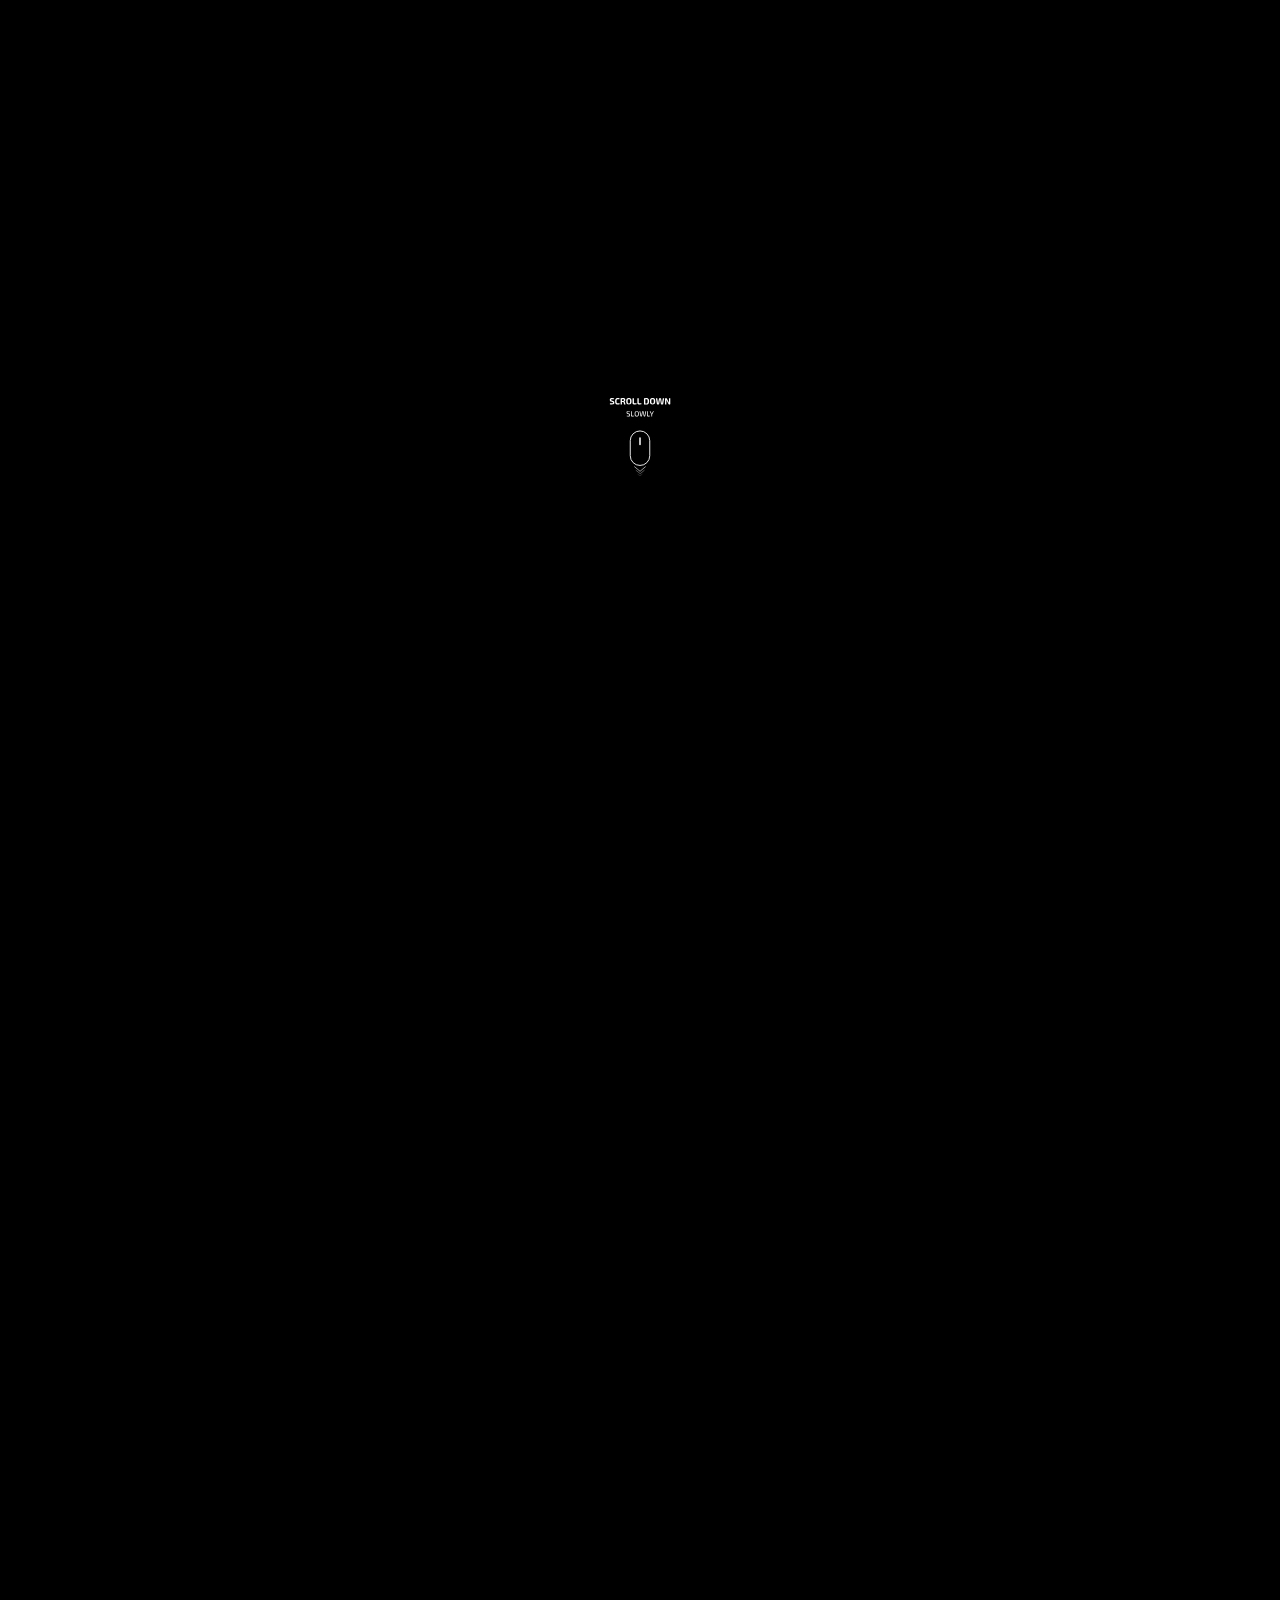
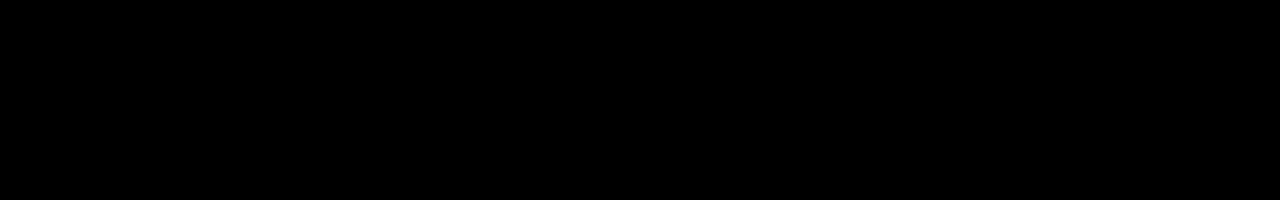
==== commit 00a76c77: "the contact section is also finished" ====
--- a/Index.html
+++ b/Index.html
@@ -1785,8 +1785,8 @@
                                     <div class="dot-1"></div>
                                     <div class="dot-2"></div>
                                     <div class="display">
-                                        <img src="Images/texki 2.png" alt="" class="texki">
-                                        <img src="Images/CURTAINHOUSEMOBILE.png" alt="" class="curtain-house">
+                                        <img src="Images/texki 2.png" alt="" class="texki-img">
+                                        <img src="Images/CURTAINHOUSEMOBILE.png" alt="" class="curtain-house-img">
                                     </div>
                                 </div>
                             </div>
@@ -1802,7 +1802,27 @@
                     </div>
                     <div class="tv-wraper">
                         <div class="tv">
-
+                            <div class="ui-ux">
+                                <h1>UI UX</h1>
+                                <h2>CONTACT ME</h2>
+                                <div class="form">
+                                    <input placeholder="Name" type="text">
+                                    <textarea placeholder="Message..." name="" id="" cols="30" rows="10"></textarea>
+                                    <div class="icons">
+                                        <a href="https://www.instagram.com/manshad_changampalli/"><img src="SVG/Instagram.svg" alt=""></a>
+                                        <a href="https://www.behance.net/manshadchangam"><img src="SVG/Behance.svg" alt=""></a>
+                                        <a href="https://www.linkedin.com/in/manshad-changampalli-b6b07b212/"><img src="SVG/Linkedin.svg" alt=""></a>
+                                        <a href="https://github.com/manshadchangampalli"><img src="SVG/GitHub.svg" alt=""></a>
+                                        <div class="send-icon-div">
+                                            <h3>send</h3>
+                                            <img class="send-icon" src="SVG/send icon (1).svg" alt="">
+                                        </div>
+                                    </div>
+                                </div>
+                                
+                                <div class="sphere sphere1"> </div>
+                                <div class="sphere sphere2"> </div>
+                            </div>
                         </div>
                     </div>
                 </div>
--- a/Styles/Style.css
+++ b/Styles/Style.css
@@ -15,7 +15,7 @@
 .container {
   width: 100vw;
   overflow-x: hidden;
-  height: 400vh;
+  height: 200vh;
 }
 
 .container .hero {
@@ -111,6 +111,7 @@
   -webkit-box-align: center;
       -ms-flex-align: center;
           align-items: center;
+  background: #b0fff1;
 }
 
 .container .hero .third-section .container_3 {
@@ -118,43 +119,57 @@
   height: 250vh;
   display: -ms-grid;
   display: grid;
-  background: #B0FFF1;
+  background: #000000;
+  -ms-grid-rows: (1fr)[2];
+      grid-template-rows: repeat(2, 1fr);
+}
+
+.container .hero .third-section .container_3 .All-img {
+  display: -ms-grid;
+  display: grid;
+  height: 100vh;
+  grid-gap: 30px;
   -ms-grid-rows: 1fr 1fr;
       grid-template-rows: 1fr 1fr;
 }
 
-.container .hero .third-section .container_3 .All-img {
-  display: -ms-grid;
-  display: grid;
-  height: auto;
-  -ms-grid-rows: 1fr 1fr;
-      grid-template-rows: 1fr 1fr;
-}
-
 .container .hero .third-section .container_3 .All-img .mobile-img-wraper {
   display: -ms-grid;
   display: grid;
-  height: auto;
+  width: 100vw;
+  -ms-grid-column-align: center;
+      justify-self: center;
+  height: 100vh;
+  align-self: flex-end;
   place-items: center;
+  z-index: 2;
 }
 
 .container .hero .third-section .container_3 .All-img .mobile-img-wraper .mob-img {
-  width: 100%;
-  display: -ms-grid;
-  display: grid;
+  width: 100vw;
+  display: -ms-grid;
+  display: grid;
+  opacity: 0;
   place-items: center;
   height: 100vh;
+  z-index: 3;
+  border: 6px solid #b8531a;
+  -webkit-filter: drop-shadow(10px 10px 15px rgba(0, 0, 0, 0.4));
+          filter: drop-shadow(10px 10px 15px rgba(0, 0, 0, 0.4));
   background: #b8531a;
 }
 
 .container .hero .third-section .container_3 .All-img .mobile-img-wraper .mob-img .mobile {
   width: 320px;
+  opacity: 0;
   height: 600px;
   -webkit-transform: rotate(-30deg);
           transform: rotate(-30deg);
   border-radius: 25px;
   position: relative;
   background: white;
+  -webkit-box-shadow: 1px 1px 55px rgba(0, 0, 0, 0.94);
+          box-shadow: 1px 1px 55px rgba(0, 0, 0, 0.94);
 }
 
 .container .hero .third-section .container_3 .All-img .mobile-img-wraper .mob-img .mobile::after {
@@ -215,6 +230,7 @@
   height: 75%;
   margin-left: 4%;
   background: black;
+  opacity: 0;
   top: 12%;
   border: 1px solid dimgray;
   border-radius: 3px;
@@ -222,6 +238,7 @@
 
 .container .hero .third-section .container_3 .All-img .mobile-img-wraper .mob-img .mobile .display img {
   position: absolute;
+  opacity: 0;
   top: 50%;
   left: 50%;
   -webkit-transform: translate(-50%, -50%);
@@ -234,6 +251,7 @@
   grid-gap: 50px;
   -ms-grid-columns: 1fr 1fr;
       grid-template-columns: 1fr 1fr;
+  z-index: 1;
 }
 
 .container .hero .third-section .container_3 .All-img .images-wraper .first-img {
@@ -245,11 +263,12 @@
 
 .container .hero .third-section .container_3 .All-img .images-wraper .first-img img {
   width: 300px;
+  z-index: 1;
   height: 300px;
   border: 6px solid #000;
   border-radius: 18px;
-  -webkit-filter: drop-shadow(20px 20px 50px rgba(0, 0, 0, 0.4));
-          filter: drop-shadow(20px 20px 50px rgba(0, 0, 0, 0.4));
+  -webkit-filter: drop-shadow(10px 10px 15px rgba(0, 0, 0, 0.4));
+          filter: drop-shadow(10px 10px 15px rgba(0, 0, 0, 0.4));
 }
 
 .container .hero .third-section .container_3 .All-img .images-wraper .second-img {
@@ -264,8 +283,9 @@
   height: 300px;
   border: 6px solid #000;
   border-radius: 18px;
-  -webkit-filter: drop-shadow(20px 20px 50px rgba(0, 0, 0, 0.4));
-          filter: drop-shadow(20px 20px 50px rgba(0, 0, 0, 0.4));
+  z-index: 1;
+  -webkit-filter: drop-shadow(10px 10px 15px rgba(0, 0, 0, 0.4));
+          filter: drop-shadow(10px 10px 15px rgba(0, 0, 0, 0.4));
 }
 
 .container .hero .third-section .container_3 .tv-wraper {
@@ -273,7 +293,8 @@
   display: grid;
   -ms-grid-column-align: center;
       justify-self: center;
-  align-self: flex-end;
+  -ms-grid-row-align: center;
+      align-self: center;
   padding-bottom: 100px;
 }
 
@@ -281,8 +302,141 @@
   width: 700px;
   height: 400px;
   border-radius: 20px;
+  position: relative;
   background: #000;
+  -webkit-box-shadow: 0px 0px 50px 55px rgba(0, 0, 0, 0.15);
+          box-shadow: 0px 0px 50px 55px rgba(0, 0, 0, 0.15);
   border: 19px solid #2e2e2e;
+}
+
+.container .hero .third-section .container_3 .tv-wraper .tv .ui-ux {
+  background: #F0B0AF;
+  position: absolute;
+  top: 50%;
+  left: 50%;
+  -webkit-transform: translate(-50%, -50%);
+          transform: translate(-50%, -50%);
+  border-radius: 5px;
+  width: 80%;
+  height: 80%;
+  display: -ms-grid;
+  display: grid;
+  opacity: 0;
+  place-items: center;
+}
+
+.container .hero .third-section .container_3 .tv-wraper .tv .ui-ux .sphere {
+  position: absolute;
+  top: 50%;
+  width: 100px;
+  opacity: 0;
+  background: rgba(233, 29, 29, 0.548);
+  z-index: 1;
+  height: 100px;
+  border-radius: 50%;
+}
+
+.container .hero .third-section .container_3 .tv-wraper .tv .ui-ux .sphere2 {
+  opacity: 0;
+  left: 60%;
+  top: 30%;
+  background: #02310c;
+}
+
+.container .hero .third-section .container_3 .tv-wraper .tv .ui-ux h1 {
+  color: white;
+  z-index: 3;
+  opacity: 0;
+  font-size: 5rem;
+  mix-blend-mode: difference;
+}
+
+.container .hero .third-section .container_3 .tv-wraper .tv .ui-ux h2 {
+  color: white;
+  z-index: 3;
+  position: absolute;
+  top: 40%;
+  -webkit-transform: translate(-50%, -50%);
+          transform: translate(-50%, -50%);
+  left: 50%;
+  font-size: 5rem;
+  display: none;
+  mix-blend-mode: difference;
+}
+
+.container .hero .third-section .container_3 .tv-wraper .tv .ui-ux .form {
+  width: 300px;
+  display: -ms-grid;
+  display: grid;
+  height: 300px;
+  -ms-grid-rows: 1fr 4fr 1fr;
+      grid-template-rows: 1fr 4fr 1fr;
+  position: absolute;
+  top: 50%;
+  display: none;
+}
+
+.container .hero .third-section .container_3 .tv-wraper .tv .ui-ux .form input {
+  outline: none;
+  width: 300px;
+  margin-top: 50px;
+  height: 50px;
+  padding-left: 10px;
+  border: none;
+  border-radius: 8px;
+}
+
+.container .hero .third-section .container_3 .tv-wraper .tv .ui-ux .form textarea {
+  border: none;
+  padding-left: 10px;
+  height: 120px;
+  padding-top: 10px;
+  border-radius: 8px;
+  outline: none;
+  margin-top: 15px;
+  width: 300px;
+}
+
+.container .hero .third-section .container_3 .tv-wraper .tv .ui-ux .form .icons {
+  height: 30px;
+  width: 300px;
+  display: -ms-grid;
+  display: grid;
+  margin-top: 5px;
+  -ms-grid-columns: (1fr)[4] 3fr;
+      grid-template-columns: repeat(4, 1fr) 3fr;
+  -webkit-box-align: center;
+      -ms-flex-align: center;
+          align-items: center;
+}
+
+.container .hero .third-section .container_3 .tv-wraper .tv .ui-ux .form .icons img {
+  width: 30px;
+  cursor: pointer;
+}
+
+.container .hero .third-section .container_3 .tv-wraper .tv .ui-ux .form .icons .send-icon-div {
+  justify-self: end;
+  display: -webkit-box;
+  display: -ms-flexbox;
+  display: flex;
+  width: 100%;
+  height: 30px;
+  border-radius: 5px;
+  color: rgba(0, 0, 0, 0.596);
+  -webkit-box-align: center;
+      -ms-flex-align: center;
+          align-items: center;
+  -webkit-box-pack: space-evenly;
+      -ms-flex-pack: space-evenly;
+          justify-content: space-evenly;
+  cursor: pointer;
+  background: rgba(255, 255, 255, 0.863);
+}
+
+.container .hero .third-section .container_3 .tv-wraper .tv .ui-ux .form .icons .send-icon-div .send-icon {
+  width: 20px;
+  margin-left: -30px;
 }
 
 /* its for hero page  */
